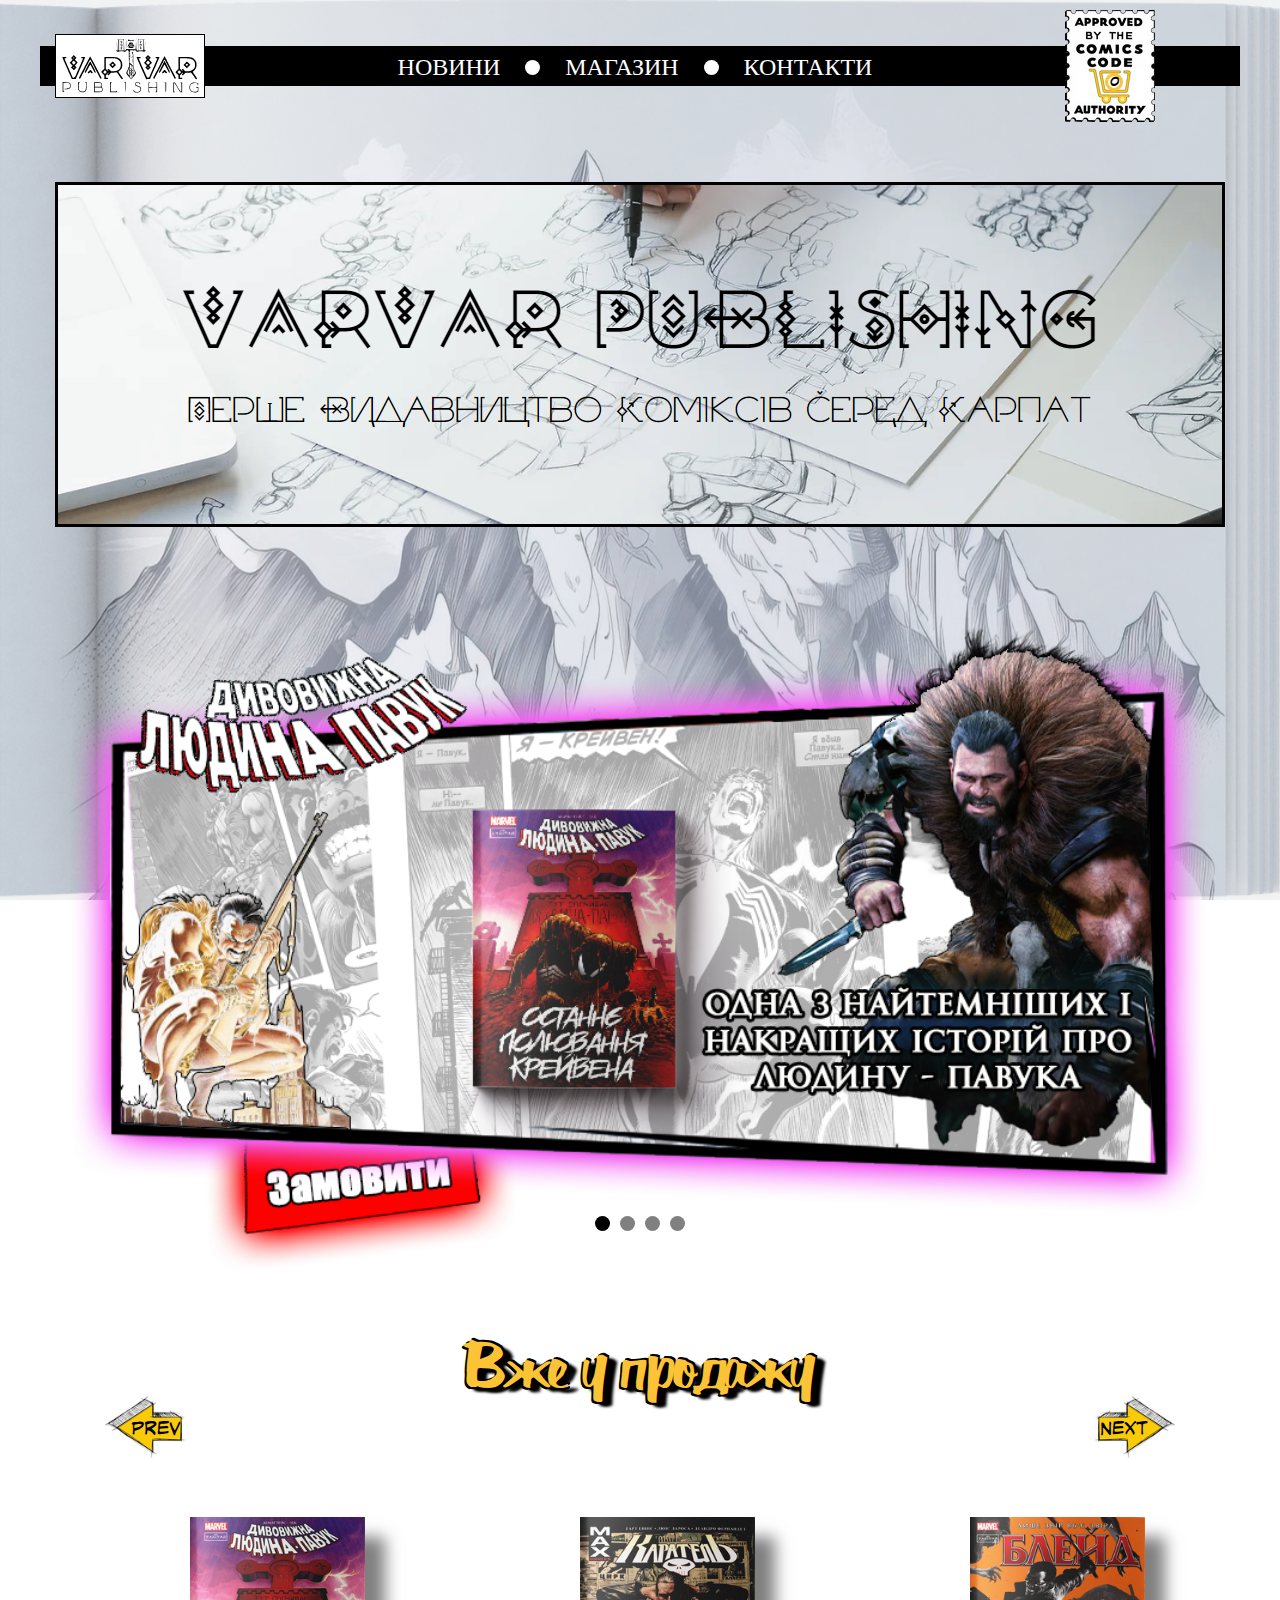
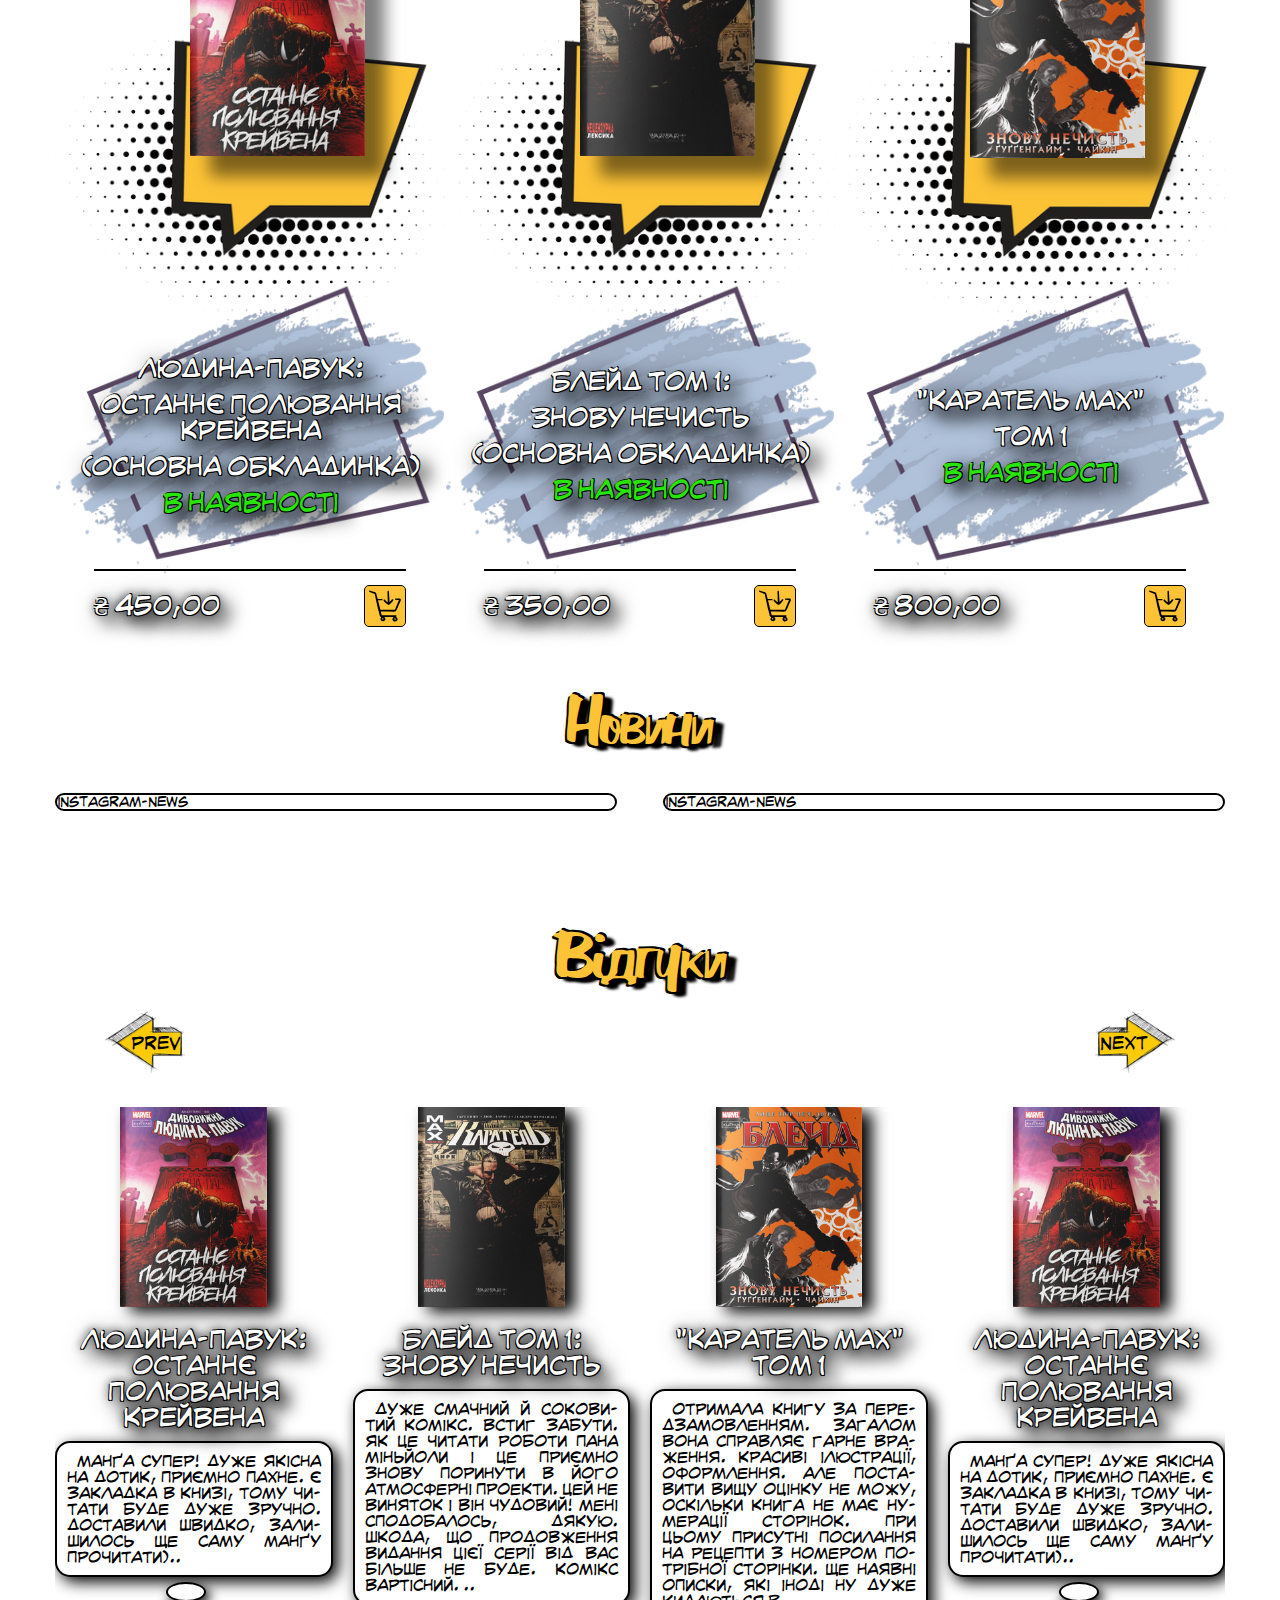
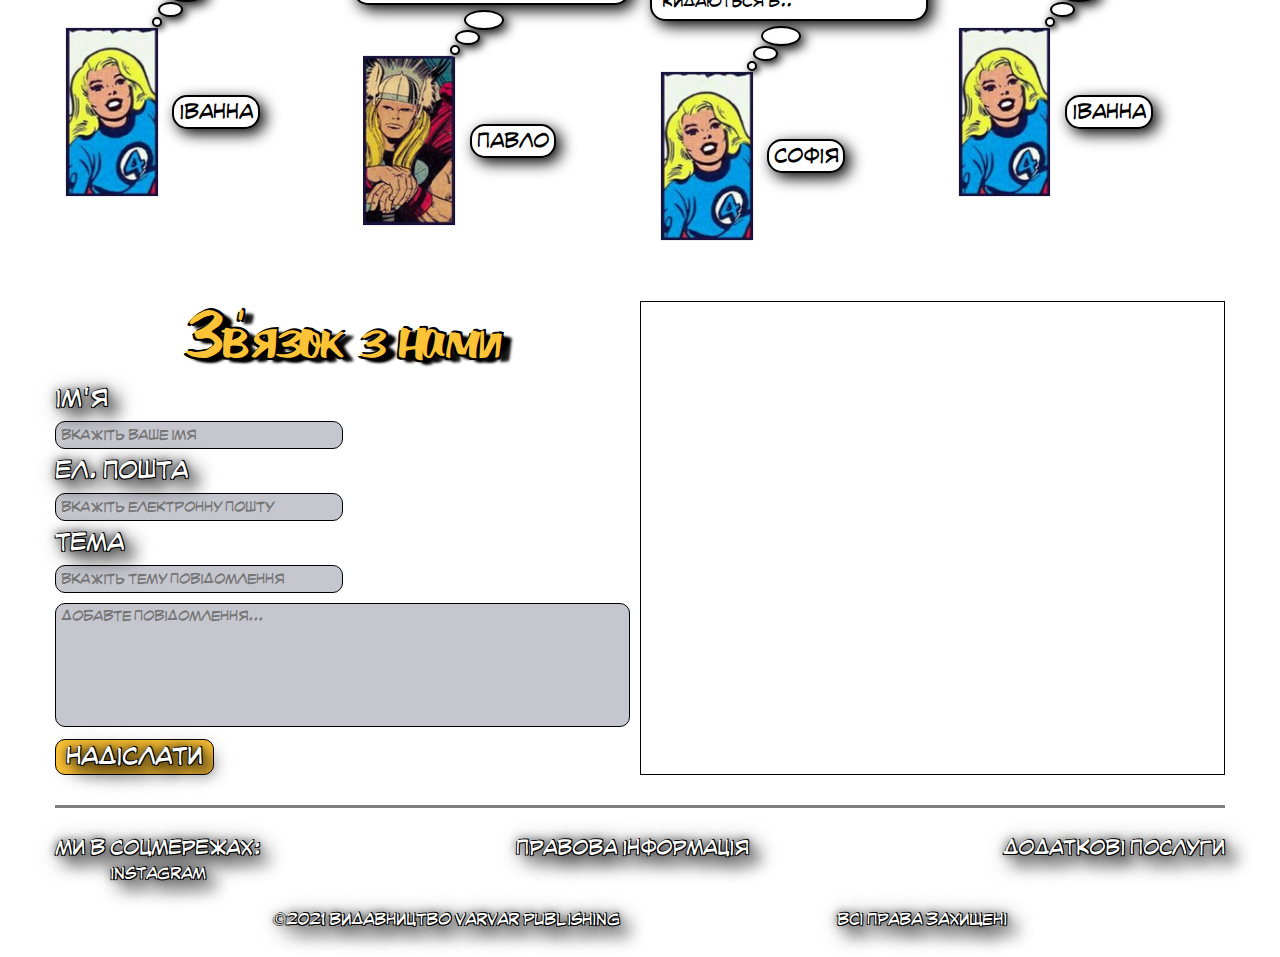
==== index.html @ 4f9382c9 "Add files via upload" ====
<!DOCTYPE html>
<html lang="uk">

<head>
	<title>VarvarPublishing</title>
	<meta charset="UTF-8">
	<meta name="format-detection" content="telephone=no">
	<!-- <style>body{opacity: 0;}</style> -->
	<link rel="stylesheet" href="css/style.min.css?_v=20231219142820">
	<link rel="shortcut icon" href="favicon.ico">
	<!-- <meta name="robots" content="noindex, nofollow"> -->
	<meta name="viewport" content="width=device-width, initial-scale=1.0">
</head>

<body>
	<div class="wrapper">
		<header class="header">
			<div class="header__container">
				<span class="header__blackbg"></span>
				<div class="header__menu menu">
					<button type="button" class="menu__icon icon-menu"><span></span></button>
					<nav class="menu__body">
						<div class="menu__logo">
							<a href="./index.html">
								<img src="img/svg/logo_varvar.svg" alt="Logo">
							</a>
						</div>
						<ul class="menu__list">
							<li class="menu__item"><a data-goto-speed="1000" data-goto="#news" href="#" class="menu__link">Новини</a></li>
							<li class="menu__item"><span class="menu__item-divider"></span></li>
							<li class="menu__item"><a href="#" data-popup="#magazin" class="menu__link">Магазин</a></li>
							<li class="menu__item"><span class="menu__item-divider"></span></li>
							<li class="menu__item"><a data-goto-speed="1000" data-goto="#communication" href="#" class="menu__link">Контакти</a></li>
						</ul>
						<div class="menu__cart">
							<a href="#" data-popup="#cart" id="menu__cart">
								<img srcset="img/png/cart_mobile.png 767w,
						img/png/cart.png" sizes="(max-width: 767px) 100vw,
						768px" src="img/png/cart.png" alt="cart">
								<span id="cart-indicator">0</span>
							</a>
						</div>
					</nav>
				</div>
			</div>
		</header>
		<main class="page">
			<section class="about">
				<div class="about__container">
					<div class="about__img">
						<img src="img/webp/about_banner.webp" alt="img-banner">
					</div>
					<div class="about__text">
						<h1>VARVAR PUBLISHING</h1>
					</div>
				</div>
			</section>
			<section class="bigslider">
				<div class="bigslider__container">
					<div class="bigslider__text">
						<h2>VARVAR PUBLISHING</h2>
					</div>
					<div class="bigslider__slider swiper">
						<div class="bigslider__wrapper swiper-wrapper">
							<div class="bigslider__slide swiper-slide">
								<img srcset="img/png/banner_1_mobile.png 424w,
						img/webp/banner1.webp" sizes="(max-width: 424px) 100vw,
						425px" src="img/webp/banner1.webp" alt="img_banner" loading="lazy">
							</div>
							<div class="bigslider__slide swiper-slide">
								<img srcset="img/png/banner_2_mobile.png 424w,
						img/webp/banner2.webp" sizes="(max-width: 424px) 100vw,
						425px" src="img/webp/banner2.webp" alt="img_banner" loading="lazy">
							</div>
							<div class="bigslider__slide swiper-slide">
								<img srcset="img/png/banner_3_mobile.png 424w,
						img/webp/banner3.webp" sizes="(max-width: 424px) 100vw,
						425px" src="img/webp/banner3.webp" alt="img_banner" loading="lazy">
							</div>
							<div class="bigslider__slide swiper-slide">
								<img srcset="img/png/banner_4_mobile.png 424w,
						img/webp/banner4.webp" sizes="(max-width: 424px) 100vw,
						425px" src="img/webp/banner4.webp" alt="img_banner" loading="lazy">
							</div>
						</div>
						<div class="bigslider__slider-pagination"></div>
					</div>
				</div>
			</section>
			<section id="gallery" class="gallery">
				<div class="gallery__container">
					<h2>Вже у продажу</h2>
					<div class="gallery__top">
						<button type="button" class="gallery__button-prev">
							<img src="img/png/left.png" alt="arrow_Prev">
							<span>Prev</span>
						</button>
						<button type="button" class="gallery__button-next">
							<img src="img/png/right.png" alt="arrow_Next">
							<span>Next</span>
						</button>
					</div>
					<div class="gallery__slider swiper">
						<div class="gallery__wrapper swiper-wrapper">
							<div class="gallery__slide item swiper-slide">
								<div class="item__img">
									<a href="#" data-popup="#productcard">
										<img class="item__img-product" src="img/png/book1.png" alt="img_book">
									</a>
									<a href="#" data-popup="#productcard">
										<img class="item__img-bg" src="img/png/bubble.png" alt="img_bg">
									</a>
								</div>
								<div class="item__description">
									<img src="img/png/frame.png" alt="">
									<a href="#" data-popup="#productcard">
										<p class="item__product-name">Людина-павук:</p>
										<p class="item__product-subname">Останнє полювання Крейвена</p>
										<p>(Основна обкладинка)</p>
										<p>В наявності</p>
									</a>
								</div>
								<div class="item__price">
									<span class="item__separated"></span>
									<div class="item__buy">
										<p class="item__product-price">₴ 450,00</p>
										<button class="add-to-cart">
											<img class="item__cart" src="img/svg/incart.svg" alt="img_incart">
											<img class="item__added-cart" src="img/png/tocart.png" alt="img_tocart">
											<span class="item__added-text">Додано</span>
										</button>
									</div>
								</div>
							</div>
							<div class="gallery__slide item swiper-slide">
								<div class="item__img">
									<a href="#" data-popup="#productcard">
										<img class="item__img-product" src="img/png/book2.png" alt="img_book">
									</a>
									<a href="#" data-popup="#productcard">
										<img class="item__img-bg" src="img/png/bubble.png" alt="img_bg">
									</a>
								</div>
								<div class="item__description">
									<img src="img/png/frame.png" alt="">
									<a href="#" data-popup="#productcard">
										<p class="item__product-name">Блейд Том 1:</p>
										<p class="item__product-subname">Знову Нечисть</p>
										<p>(Основна обкладинка)</p>
										<p>В наявності</p>
									</a>
								</div>
								<div class="item__price">
									<span class="item__separated"></span>
									<div class="item__buy">
										<p class="item__product-price">₴ 350,00</p>
										<button class="add-to-cart">
											<img class="item__cart" src="img/svg/incart.svg" alt="img_incart">
											<img class="item__added-cart" src="img/png/tocart.png" alt="img_tocart">
											<span class="item__added-text">Додано</span>
										</button>
									</div>
								</div>
							</div>
							<div class="gallery__slide item swiper-slide">
								<div class="item__img">
									<a href="#" data-popup="#productcard">
										<img class="item__img-product" src="img/png/book3.png" alt="img_book">
									</a>
									<a href="#" data-popup="#productcard">
										<img class="item__img-bg" src="img/png/bubble.png" alt="img_bg">
									</a>
								</div>
								<div class="item__description">
									<img src="img/png/frame.png" alt="">
									<a href="#" data-popup="#productcard">
										<p class="item__product-name">"Каратель MAX"</p>
										<p class="item__product-subname">том 1</p>
										<p>В наявності</p>
									</a>
								</div>
								<div class="item__price">
									<span class="item__separated"></span>
									<div class="item__buy">
										<p class="item__product-price">₴ 800,00</p>
										<button class="add-to-cart">
											<img class="item__cart" src="img/svg/incart.svg" alt="img_incart">
											<img class="item__added-cart" src="img/png/tocart.png" alt="img_tocart">
											<span class="item__added-text">Додано</span>
										</button>
									</div>
								</div>
							</div>
							<div class="gallery__slide item swiper-slide">
								<div class="item__img">
									<a href="#" data-popup="#productcard">
										<img class="item__img-product" src="img/png/book4.png" alt="img_book">
									</a>
									<a href="#" data-popup="#productcard">
										<img class="item__img-bg" src="img/png/bubble.png" alt="img_bg">
									</a>
								</div>
								<div class="item__description">
									<img src="img/png/frame.png" alt="">
									<a href="#" data-popup="#productcard">
										<p class="item__product-name">Людина-павук:</p>
										<p class="item__product-subname">Останнє полювання Крейвена</p>
										<p>(Основна обкладинка)</p>
										<p>В наявності</p>
									</a>
								</div>
								<div class="item__price">
									<span class="item__separated"></span>
									<div class="item__buy">
										<p class="item__product-price">₴ 450,00</p>
										<button class="add-to-cart">
											<img class="item__cart" src="img/svg/incart.svg" alt="img_incart">
											<img class="item__added-cart" src="img/png/tocart.png" alt="img_tocart">
											<span class="item__added-text">Додано</span>
										</button>
									</div>
								</div>
							</div>
						</div>
					</div>
				</div>
			</section>
			<section id="news" class="news">
				<div class="news__container">
					<h2>Новини</h2>
					<div class="news__wrapper">
						<div class="news__item">
							<blockquote class="instagram-media" data-instgrm-permalink="https://www.instagram.com/p/Cz3UvVStC2N/?utm_source=ig_web_copy_link&igshid=MzRlODBiNWFlZA==" data-instgrm-version="13">instagram-news</blockquote>
						</div>
						<div class="news__item">
							<blockquote class="instagram-media" data-instgrm-permalink="https://www.instagram.com/p/Czv4wRjtTcZ/?utm_source=ig_web_copy_link&igshid=MzRlODBiNWFlZA==" data-instgrm-version="13">instagram-news</blockquote>
						</div>
					</div>
				</div>
			</section>
			<section class="reviews">
				<div class="reviews__container">
					<h2>Відгуки</h2>
					<div class="reviews__top">
						<button type="button" class="reviews__button-prev">
							<img src="img/png/left.png" alt="arrow_Prev">
							<span>Prev</span>
						</button>
						<button type="button" class="reviews__button-next">
							<img src="img/png/right.png" alt="arrow_Next">
							<span>Next</span>
						</button>
					</div>
					<div class="reviews__slider swiper">
						<div class="reviews__wrapper swiper-wrapper">
							<div class="reviews__slide item swiper-slide">
								<div class="item__img">
									<img src="img/png/book1.png" alt="img_book">
								</div>
								<div class="item__title">
									<p>Людина-павук: Останнє полювання Крейвена</p>
								</div>
								<div class="item__review">
									<div class="item__review-text">
										<p>Манґа супер! Дуже якісна на дотик, приємно пахне. Є закладка в книзі, тому читати буде дуже зручно. Доставили швидко, залишилось ще саму манґу прочитати)..</p>
										<div class="item__review-bubbles">
											<span></span>
											<span></span>
											<span></span>
										</div>
									</div>
									<div class="item__review-avatar">
										<img src="img/png/icon_woomen.png" alt="img_icon">
										<span class="item__name">Іванна</span>
									</div>
								</div>
							</div>
							<div class="reviews__slide item swiper-slide">
								<div class="item__img">
									<img src="img/png/book2.png" alt="img_book">
								</div>
								<div class="item__title">
									<p>Блейд Том 1: Знову Нечисть</p>
								</div>
								<div class="item__review">
									<div class="item__review-text">
										<p>Дуже смачний й соковитий комікс. Встиг забути. як це читати роботи пана Міньйоли і це приємно знову поринути в його атмосферні проекти. Цей не виняток і він чудовий! Мені сподобалось, дякую. Шкода, що продовження видання цієї серії від вас більше не буде. Комікс вартісний. ..</p>
										<div class="item__review-bubbles">
											<span></span>
											<span></span>
											<span></span>
										</div>
									</div>
									<div class="item__review-avatar">
										<img src="img/png/icon_men.png" alt="img_icon">
										<span class="item__name">Павло</span>
									</div>
								</div>
							</div>
							<div class="reviews__slide item swiper-slide">
								<div class="item__img">
									<img src="img/png/book3.png" alt="img_book">
								</div>
								<div class="item__title">
									<p>"Каратель MAX" том 1</p>
								</div>
								<div class="item__review">
									<div class="item__review-text">
										<p>Отримала книгу за передзамовленням. Загалом вона справляє гарне враження. Красиві ілюстрації, оформлення. Але поставити вищу оцінку не можу, оскільки книга не має нумерації сторінок. При цьому присутні посилання на рецепти з номером потрібної сторінки. Ще наявні описки, які іноді ну дуже кидаються в..</p>
										<div class="item__review-bubbles">
											<span></span>
											<span></span>
											<span></span>
										</div>
									</div>
									<div class="item__review-avatar">
										<img src="img/png/icon_woomen.png" alt="img_icon">
										<span class="item__name">Софія</span>
									</div>
								</div>
							</div>
							<div class="reviews__slide item swiper-slide">
								<div class="item__img">
									<img src="img/png/book1.png" alt="img_book">
								</div>
								<div class="item__title">
									<p>Людина-павук: Останнє полювання Крейвена</p>
								</div>
								<div class="item__review">
									<div class="item__review-text">
										<p>Манґа супер! Дуже якісна на дотик, приємно пахне. Є закладка в книзі, тому читати буде дуже зручно. Доставили швидко, залишилось ще саму манґу прочитати)..</p>
										<div class="item__review-bubbles">
											<span></span>
											<span></span>
											<span></span>
										</div>
									</div>
									<div class="item__review-avatar">
										<img src="img/png/icon_woomen.png" alt="img_icon">
										<span class="item__name">Іванна</span>
									</div>
								</div>
							</div>
							<div class="reviews__slide item swiper-slide">
								<div class="item__img">
									<img src="img/png/book2.png" alt="img_book">
								</div>
								<div class="item__title">
									<p>Блейд Том 1: Знову Нечисть</p>
								</div>
								<div class="item__review">
									<div class="item__review-text">
										<p>Дуже смачний й соковитий комікс. Встиг забути. як це читати роботи пана Міньйоли і це приємно знову поринути в його атмосферні проекти. Цей не виняток і він чудовий! Мені сподобалось, дякую. Шкода, що продовження видання цієї серії від вас більше не буде. Комікс вартісний. ..</p>
										<div class="item__review-bubbles">
											<span></span>
											<span></span>
											<span></span>
										</div>
									</div>
									<div class="item__review-avatar">
										<img src="img/png/icon_men.png" alt="img_icon">
										<span class="item__name">Павло</span>
									</div>
								</div>
							</div>
							<div class="reviews__slide item swiper-slide">
								<div class="item__img">
									<img src="img/png/book3.png" alt="img_book">
								</div>
								<div class="item__title">
									<p>"Каратель MAX" том 1</p>
								</div>
								<div class="item__review">
									<div class="item__review-text">
										<p>Отримала книгу за передзамовленням. Загалом вона справляє гарне враження. Красиві ілюстрації, оформлення. Але поставити вищу оцінку не можу, оскільки книга не має нумерації сторінок. При цьому присутні посилання на рецепти з номером потрібної сторінки. Ще наявні описки, які іноді ну дуже кидаються в..</p>
										<div class="item__review-bubbles">
											<span></span>
											<span></span>
											<span></span>
										</div>
									</div>
									<div class="item__review-avatar">
										<img src="img/png/icon_woomen.png" alt="img_icon">
										<span class="item__name">Софія</span>
									</div>
								</div>
							</div>
						</div>
					</div>
				</div>
			</section>
			<section id="communication" class="communication">
				<div class="communication__container">
					<div class="communication__contacts">
						<h2>Зв'язок з нами</h2>
						<form action="files/sendmail/sendmail.php" method="POST">
							<label for="name">Ім'я</label>
							<input id="name" class="input" type="text" name="form[name]" placeholder="Вкажіть Ваше імя" required>
							<label for="email">Ел. пошта</label>
							<input id="email" class="input" type="email" name="form[email]" placeholder="Вкажіть електронну пошту" required>
							<label for="theme">Тема</label>
							<input id="theme" class="input" type="text" name="form[theme]" placeholder="Вкажіть тему повідомлення" required>
							<textarea name="form[textform]" type="text" class="textarea" id="message" cols="55" rows="8" placeholder="Добавте повідомлення..." required></textarea>
							<button type="submit" class="button">Надіслати</button>
						</form>
					</div>
					<div class="communication__maps">
						<iframe src="https://www.google.com/maps/embed?pb=!1m18!1m12!1m3!1d2637.8976767401077!2d22.303714082525616!3d48.611801873803046!2m3!1f0!2f0!3f0!3m2!1i1024!2i768!4f13.1!3m3!1m2!1s0x473919a3f1f8144f%3A0x89063a1213e0609e!2z0YPQuy4g0KPQutGA0LDQuNC90YHQutCw0Y8sIDE2LCDQo9C20LPQvtGA0L7QtCwg0JfQsNC60LDRgNC_0LDRgtGB0LrQsNGPINC-0LHQu9Cw0YHRgtGMLCA4ODAwMA!5e0!3m2!1sru!2sua!4v1700071612479!5m2!1sru!2sua" style="border:0;" allowfullscreen="" loading="lazy" referrerpolicy="no-referrer-when-downgrade"></iframe>
					</div>
				</div>
			</section>
		</main>
		<footer class="footer">
			<div class="footer__container">
				<div class="footer__wrapper">
					<div class="footer__contact">
						<h3>Ми в соцмережах:</h3>
						<a href="https://www.instagram.com/varvar_publishing/">Instagram</a>
					</div>
					<div class="footer__safety">
						<a href="#" data-popup="#legal">Правова інформація</a>
					</div>
					<div class="footer__servise">
						<a href="#">Додаткові послуги</a>
						<a href="https://www.varvarpublishing.com/"></a>
						<a href="https://malopus.com.ua/"></a>
					</div>
				</div>
				<div class="footer__copy">
					<p>©2021 Видавництво VARVAR PUBLISHING</p>
					<p>Всі права захищені</p>
				</div>
			</div>
		</footer>
	</div>

	<div id="magazin" aria-hidden="true" class="popup magazin">
		<div class="popup__wrapper">
			<div class="popup__content">
				<button data-close type="button" class="popup__close">Закрити</button>
				<div class="popup__text">
					<div class="magazin__gallery">
						<div class="magazin__item item">
							<div class="item__img">
								<a href="#" data-popup="#productcard">
									<img class="item__img-product" src="img/png/book1.png" alt="img_book">
								</a>
							</div>
							<div class="item__description">
								<a href="#" data-popup="#productcard">
									<p class="item__product-name">Людина-павук:</p>
									<p class="item__product-subname">Останнє полювання Крейвена</p>
									<p>(Основна обкладинка)</p>
									<p>В наявності</p>
								</a>
							</div>
							<div class="item__price">
								<span class="item__separated"></span>
								<div class="item__buy">
									<p class="item__product-price">₴ 450,00</p>
									<button class="add-to-cart">
										<img class="item__cart" src="img/svg/incart.svg" alt="img_incart">
										<img class="item__added-cart" src="img/png/tocart.png" alt="img_tocart">
										<span class="item__added-text">Додано</span>
									</button>
								</div>
							</div>
						</div>
						<div class="magazin__item item">
							<div class="item__img">
								<a href="#" data-popup="#productcard">
									<img class="item__img-product" src="img/png/book1.png" alt="img_book">
								</a>
							</div>
							<div class="item__description">
								<a href="#" data-popup="#productcard">
									<p class="item__product-name">Людина-павук:</p>
									<p class="item__product-subname">Останнє полювання Крейвена</p>
									<p>(Основна обкладинка)</p>
									<p>В наявності</p>
								</a>
							</div>
							<div class="item__price">
								<span class="item__separated"></span>
								<div class="item__buy">
									<p class="item__product-price">₴ 450,00</p>
									<button class="add-to-cart">
										<img class="item__cart" src="img/svg/incart.svg" alt="img_incart">
										<img class="item__added-cart" src="img/png/tocart.png" alt="img_tocart">
										<span class="item__added-text">Додано</span>
									</button>
								</div>
							</div>
						</div>
						<div class="magazin__item item">
							<div class="item__img">
								<a href="#" data-popup="#productcard">
									<img class="item__img-product" src="img/png/book1.png" alt="img_book">
								</a>
							</div>
							<div class="item__description">
								<a href="#" data-popup="#productcard">
									<p class="item__product-name">Людина-павук:</p>
									<p class="item__product-subname">Останнє полювання Крейвена</p>
									<p>(Основна обкладинка)</p>
									<p>В наявності</p>
								</a>
							</div>
							<div class="item__price">
								<span class="item__separated"></span>
								<div class="item__buy">
									<p class="item__product-price">₴ 450,00</p>
									<button class="add-to-cart">
										<img class="item__cart" src="img/svg/incart.svg" alt="img_incart">
										<img class="item__added-cart" src="img/png/tocart.png" alt="img_tocart">
										<span class="item__added-text">Додано</span>
									</button>
								</div>
							</div>
						</div>
						<div class="magazin__item item">
							<div class="item__img">
								<a href="#" data-popup="#productcard">
									<img class="item__img-product" src="img/png/book1.png" alt="img_book">
								</a>
							</div>
							<div class="item__description">
								<a href="#" data-popup="#productcard">
									<p class="item__product-name">Людина-павук:</p>
									<p class="item__product-subname">Останнє полювання Крейвена</p>
									<p>(Основна обкладинка)</p>
									<p>В наявності</p>
								</a>
							</div>
							<div class="item__price">
								<span class="item__separated"></span>
								<div class="item__buy">
									<p class="item__product-price">₴ 450,00</p>
									<button class="add-to-cart">
										<img class="item__cart" src="img/svg/incart.svg" alt="img_incart">
										<img class="item__added-cart" src="img/png/tocart.png" alt="img_tocart">
										<span class="item__added-text">Додано</span>
									</button>
								</div>
							</div>
						</div>
						<div class="magazin__item item">
							<div class="item__img">
								<a href="#" data-popup="#productcard">
									<img class="item__img-product" src="img/png/book1.png" alt="img_book">
								</a>
							</div>
							<div class="item__description">
								<a href="#" data-popup="#productcard">
									<p class="item__product-name">Людина-павук:</p>
									<p class="item__product-subname">Останнє полювання Крейвена</p>
									<p>(Основна обкладинка)</p>
									<p>В наявності</p>
								</a>
							</div>
							<div class="item__price">
								<span class="item__separated"></span>
								<div class="item__buy">
									<p class="item__product-price">₴ 450,00</p>
									<button class="add-to-cart">
										<img class="item__cart" src="img/svg/incart.svg" alt="img_incart">
										<img class="item__added-cart" src="img/png/tocart.png" alt="img_tocart">
										<span class="item__added-text">Додано</span>
									</button>
								</div>
							</div>
						</div>
						<div class="magazin__item item">
							<div class="item__img">
								<a href="#" data-popup="#productcard">
									<img class="item__img-product" src="img/png/book1.png" alt="img_book">
								</a>
							</div>
							<div class="item__description">
								<a href="#" data-popup="#productcard">
									<p class="item__product-name">Людина-павук:</p>
									<p class="item__product-subname">Останнє полювання Крейвена</p>
									<p>(Основна обкладинка)</p>
									<p>В наявності</p>
								</a>
							</div>
							<div class="item__price">
								<span class="item__separated"></span>
								<div class="item__buy">
									<p class="item__product-price">₴ 450,00</p>
									<button class="add-to-cart">
										<img class="item__cart" src="img/svg/incart.svg" alt="img_incart">
										<img class="item__added-cart" src="img/png/tocart.png" alt="img_tocart">
										<span class="item__added-text">Додано</span>
									</button>
								</div>
							</div>
						</div>
						<div class="magazin__item item">
							<div class="item__img">
								<a href="#" data-popup="#productcard">
									<img class="item__img-product" src="img/png/book1.png" alt="img_book">
								</a>
							</div>
							<div class="item__description">
								<a href="#" data-popup="#productcard">
									<p class="item__product-name">Людина-павук:</p>
									<p class="item__product-subname">Останнє полювання Крейвена</p>
									<p>(Основна обкладинка)</p>
									<p>В наявності</p>
								</a>
							</div>
							<div class="item__price">
								<span class="item__separated"></span>
								<div class="item__buy">
									<p class="item__product-price">₴ 450,00</p>
									<button class="add-to-cart">
										<img class="item__cart" src="img/svg/incart.svg" alt="img_incart">
										<img class="item__added-cart" src="img/png/tocart.png" alt="img_tocart">
										<span class="item__added-text">Додано</span>
									</button>
								</div>
							</div>
						</div>
						<div class="magazin__item item">
							<div class="item__img">
								<a href="#" data-popup="#productcard">
									<img class="item__img-product" src="img/png/book1.png" alt="img_book">
								</a>
							</div>
							<div class="item__description">
								<a href="#" data-popup="#productcard">
									<p class="item__product-name">Людина-павук:</p>
									<p class="item__product-subname">Останнє полювання Крейвена</p>
									<p>(Основна обкладинка)</p>
									<p>В наявності</p>
								</a>
							</div>
							<div class="item__price">
								<span class="item__separated"></span>
								<div class="item__buy">
									<p class="item__product-price">₴ 450,00</p>
									<button class="add-to-cart">
										<img class="item__cart" src="img/svg/incart.svg" alt="img_incart">
										<img class="item__added-cart" src="img/png/tocart.png" alt="img_tocart">
										<span class="item__added-text">Додано</span>
									</button>
								</div>
							</div>
						</div>
						<div class="magazin__item item">
							<div class="item__img">
								<a href="#" data-popup="#productcard">
									<img class="item__img-product" src="img/png/book1.png" alt="img_book">
								</a>
							</div>
							<div class="item__description">
								<a href="#" data-popup="#productcard">
									<p class="item__product-name">Людина-павук:</p>
									<p class="item__product-subname">Останнє полювання Крейвена</p>
									<p>(Основна обкладинка)</p>
									<p>В наявності</p>
								</a>
							</div>
							<div class="item__price">
								<span class="item__separated"></span>
								<div class="item__buy">
									<p class="item__product-price">₴ 450,00</p>
									<button class="add-to-cart">
										<img class="item__cart" src="img/svg/incart.svg" alt="img_incart">
										<img class="item__added-cart" src="img/png/tocart.png" alt="img_tocart">
										<span class="item__added-text">Додано</span>
									</button>
								</div>
							</div>
						</div>
						<div class="magazin__item item">
							<div class="item__img">
								<a href="#" data-popup="#productcard">
									<img class="item__img-product" src="img/png/book1.png" alt="img_book">
								</a>
							</div>
							<div class="item__description">
								<a href="#" data-popup="#productcard">
									<p class="item__product-name">Людина-павук:</p>
									<p class="item__product-subname">Останнє полювання Крейвена</p>
									<p>(Основна обкладинка)</p>
									<p>В наявності</p>
								</a>
							</div>
							<div class="item__price">
								<span class="item__separated"></span>
								<div class="item__buy">
									<p class="item__product-price">₴ 450,00</p>
									<button class="add-to-cart">
										<img class="item__cart" src="img/svg/incart.svg" alt="img_incart">
										<img class="item__added-cart" src="img/png/tocart.png" alt="img_tocart">
										<span class="item__added-text">Додано</span>
									</button>
								</div>
							</div>
						</div>
						<div class="magazin__item item">
							<div class="item__img">
								<a href="#" data-popup="#productcard">
									<img class="item__img-product" src="img/png/book1.png" alt="img_book">
								</a>
							</div>
							<div class="item__description">
								<a href="#" data-popup="#productcard">
									<p class="item__product-name">Людина-павук:</p>
									<p class="item__product-subname">Останнє полювання Крейвена</p>
									<p>(Основна обкладинка)</p>
									<p>В наявності</p>
								</a>
							</div>
							<div class="item__price">
								<span class="item__separated"></span>
								<div class="item__buy">
									<p class="item__product-price">₴ 450,00</p>
									<button class="add-to-cart">
										<img class="item__cart" src="img/svg/incart.svg" alt="img_incart">
										<img class="item__added-cart" src="img/png/tocart.png" alt="img_tocart">
										<span class="item__added-text">Додано</span>
									</button>
								</div>
							</div>
						</div>
						<div class="magazin__item item">
							<div class="item__img">
								<a href="#" data-popup="#productcard">
									<img class="item__img-product" src="img/png/book1.png" alt="img_book">
								</a>
							</div>
							<div class="item__description">
								<a href="#" data-popup="#productcard">
									<p class="item__product-name">Людина-павук:</p>
									<p class="item__product-subname">Останнє полювання Крейвена</p>
									<p>(Основна обкладинка)</p>
									<p>В наявності</p>
								</a>
							</div>
							<div class="item__price">
								<span class="item__separated"></span>
								<div class="item__buy">
									<p class="item__product-price">₴ 450,00</p>
									<button class="add-to-cart">
										<img class="item__cart" src="img/svg/incart.svg" alt="img_incart">
										<img class="item__added-cart" src="img/png/tocart.png" alt="img_tocart">
										<span class="item__added-text">Додано</span>
									</button>
								</div>
							</div>
						</div>
						<div class="magazin__item item">
							<div class="item__img">
								<a href="#" data-popup="#productcard">
									<img class="item__img-product" src="img/png/book1.png" alt="img_book">
								</a>
							</div>
							<div class="item__description">
								<a href="#" data-popup="#productcard">
									<p class="item__product-name">Людина-павук:</p>
									<p class="item__product-subname">Останнє полювання Крейвена</p>
									<p>(Основна обкладинка)</p>
									<p>В наявності</p>
								</a>
							</div>
							<div class="item__price">
								<span class="item__separated"></span>
								<div class="item__buy">
									<p class="item__product-price">₴ 450,00</p>
									<button class="add-to-cart">
										<img class="item__cart" src="img/svg/incart.svg" alt="img_incart">
										<img class="item__added-cart" src="img/png/tocart.png" alt="img_tocart">
										<span class="item__added-text">Додано</span>
									</button>
								</div>
							</div>
						</div>
						<div class="magazin__item item">
							<div class="item__img">
								<a href="#" data-popup="#productcard">
									<img class="item__img-product" src="img/png/book1.png" alt="img_book">
								</a>
							</div>
							<div class="item__description">
								<a href="#" data-popup="#productcard">
									<p class="item__product-name">Людина-павук:</p>
									<p class="item__product-subname">Останнє полювання Крейвена</p>
									<p>(Основна обкладинка)</p>
									<p>В наявності</p>
								</a>
							</div>
							<div class="item__price">
								<span class="item__separated"></span>
								<div class="item__buy">
									<p class="item__product-price">₴ 450,00</p>
									<button class="add-to-cart">
										<img class="item__cart" src="img/svg/incart.svg" alt="img_incart">
										<img class="item__added-cart" src="img/png/tocart.png" alt="img_tocart">
										<span class="item__added-text">Додано</span>
									</button>
								</div>
							</div>
						</div>
						<div class="magazin__item item">
							<div class="item__img">
								<a href="#" data-popup="#productcard">
									<img class="item__img-product" src="img/png/book1.png" alt="img_book">
								</a>
							</div>
							<div class="item__description">
								<a href="#" data-popup="#productcard">
									<p class="item__product-name">Людина-павук:</p>
									<p class="item__product-subname">Останнє полювання Крейвена</p>
									<p>(Основна обкладинка)</p>
									<p>В наявності</p>
								</a>
							</div>
							<div class="item__price">
								<span class="item__separated"></span>
								<div class="item__buy">
									<p class="item__product-price">₴ 450,00</p>
									<button class="add-to-cart">
										<img class="item__cart" src="img/svg/incart.svg" alt="img_incart">
										<img class="item__added-cart" src="img/png/tocart.png" alt="img_tocart">
										<span class="item__added-text">Додано</span>
									</button>
								</div>
							</div>
						</div>
					</div>
				</div>
				<button data-close type="button" class="popup__close">Закрити</button>
			</div>
		</div>
	</div>

	<div id="cart" aria-hidden="true" class="popup cart">
		<div class="popup__wrapper">
			<div class="popup__content">
				<button data-close type="button" class="popup__close">Закрити</button>
				<div class="popup__text">
					<ul id="cart-items"></ul>
					<div class="cart__pay">
						<p id="total">Загальна сума: ₴ 0</p>
						<button class="buyButton">Купити</button>
					</div>
				</div>
			</div>
		</div>
	</div>

	<div id="productcard" aria-hidden="true" class="popup productcard">
		<div class="popup__wrapper">
			<div class="popup__content">
				<button data-close type="button" class="popup__close">Закрити</button>
				<div class="popup__text">
					<div class="productcard__slider-wrapper">
						<button type="button" class="productcard__button-prev">
							<img src="img/png/left.png" alt="arrow_Prev">
							<p>Prev</p>
						</button>
						<button type="button" class="productcard__button-next">
							<img src="img/png/right.png" alt="arrow_Next">
							<p>Next</p>
						</button>
						<div class="productcard__pagination"></div>
						<div class="productcard__slider swiper">
							<div class="productcard__wrapper swiper-wrapper">
								<div class="productcard__slide swiper-slide">
									<img class="item__img-product" src="img/png/product_book.png" alt="img_book">
								</div>
								<div class="productcard__slide swiper-slide" lazy="true">
									<img src="img/jpg/productcard1.jpg" alt="img_book">
								</div>
								<div class="productcard__slide swiper-slide" lazy="true">
									<img src="img/jpg/productcard2.jpg" alt="img_book">
								</div>
								<div class="productcard__slide swiper-slide" lazy="true">
									<img src="img/jpg/productcard3.jpg" alt="img_book">
								</div>
							</div>
						</div>
					</div>
					<div class="productcard__info">
						<div class="productcard__description">
							<div class="productcard__header">
								<p class="item__product-name">Людина-павук:</p>
								<p class="item__product-subname">Останнє полювання Крейвена</p>
								<p>(Основна обкладинка)</p>
								<p>В наявності</p>
							</div>
							<ul>
								<li>Виробник: MARVEL</li>
								<li>Автор: Дематтейс Джон Марк</li>
								<li>Художник: Майк Зек</li>
								<li>Формат: 165х251мм</li>
								<li>Кількість сторінок: 168</li>
								<li>Тверда обкладинка</li>
							</ul>
							<p>ОПОВІДЬ ПРО АБСОЛЮТНУ ПОМСТУ! Крейвен Мисливець вистежив і вбив усіх відомих людству тварин. Але є один звір, який вислизнув від нього. Одна здобич, яка насміхалася з кожного його кроку: повзучий стінолаз і павутинопряд, відомий як Людина-павук. Аби довести свою перевагу над цим героєм, він одягне його костюм і стане ним... після того, як застрелить його і закопає в землю!</p>
							<div class="productcard__add">
								<p>У збірку входять Web of Spider-Man #31-32,</p>
								<p>Amazing Spider-Man #293-294 і</p>
								<p>Spectacular Spider-Man #131-132.</p>
								<p>Додаткові матеріали і скетчі.</p>
							</div>
						</div>
						<div class="productcard__buy">
							<h2 class="item__product-price">₴ 450,00</h2>
							<button class="add-to-cart">
								<!-- <img class="item__cart" src="img/svg/incart.svg" alt="img_incart"> -->
								<img class="item__added-cart" src="img/png/tocart.png" alt="img_tocart">
								<span class="item__added-text">Додано</span>
								Додати у кошик
							</button>
						</div>
					</div>
				</div>
			</div>
		</div>
	</div>

	<div id="legal" aria-hidden="true" class="popup legal-popup">
		<div class="popup__wrapper">
			<div class="popup__content">
				<button data-close type="button" class="popup__close">Закрити</button>
				<div class="popup__text">
					<h2>Правова Інформація</h2>
					<div class="legal-popup__privacy">
						<h3 class="h-red">Політика конфіденційності</h3>
						<p>Перед тим як використовувати сайт varvarpublishing.com уважно прочитайте дані умови. Не використовуйте цей сайт, якщо ви не згодні з умовами які описані нижче.</p>
						<h3>Використання сайту</h3>
						<p>Сайт varvarpublishing.com (далі - «Сайт») дає вам (будь-якому користувачеві сайту) дозвіл переглядати матеріали цього сайту тільки для особистого використання (використання некомерційного характеру), за умови збереження вами інформації про авторські права, що містяться у вихідних матеріалах. Забороняється будь-яким чином редагувати матеріали сайту, поширювати, демонструвати або використовувати їх в комерційних або громадських цілях. Забороняється використання будь-яких матеріалів з сайту cybex.kiev.ua на інших сайтах.</p>
						<h3>Реєстрація на сайті</h3>
						<p>Якщо ви реєструєтеся на сайті varvarpublishing.com, ви приймаєте угоду про надання достовірної, правдивої і точної інформації про себе та особистих контактних даних. В процесі реєстрації вам надається логін і пароль, за безпеку яких відповідаєте тільки ви. Також ви відповідальні за дії, здійснювані на сайті від вашого логіна і пароля. Якщо ви загубили дані, отримані при реєстрації на сайті, ви зобов'язані повідомити нам про це.</p>
						<h3>Зворотній зв'язок і коментарі</h3>
						<p>Якщо ви звертаєтеся до нас або залишаєте відгук чи коментарі на сайті, ви несете відповідальність щодо того, що це повідомлення не порушує чинне законодавство України, не є загрозливим, який ображає моральність, шкідливим, наклепницьким, що порушує авторські права, пропагують ненависть і дискримінацію людей щодо расового, етнічного, релігійного, статевої і соціальної ознаки, а також будь-яким іншим чином не порушує чинне законодавство України. Ви приймаєте угоду, що сайт varvarpublishing.com може видаляти без вашої згоди будь-яке ваше повідомлення, а також безкоштовно його використовувати на свій розсуд. За будь-яку інформацію розміщену користувачами Сайту, сайт varvarpublishing.com не несе відповідальності.</p>
						<h3>Відмова від відповідальності</h3>
						<p>Всі матеріали і послуги сайту varvarpublishing.com надаються без гарантій. Сайт varvarpublishing.com не гарантує повноту наданих матеріалів, програм, послуг і їх точність, і в будь-який час без повідомлення може вносити зміни в матеріали і послуги, що надаються на цьому Сайті, а також у згадані в них продукти і ціни. Якщо матеріали і послуги застаріли, сайт не зобов'язаний здійснювати оновлення. Сайт varvarpublishing.com не несе відповідальності за будь-які збитки що виникли внаслідок використання, неможливості використання або результатів використання цього сайту.</p>
						<h3>Повідомлення і розсилки</h3>
						<p>Сайт varvarpublishing.com може направляти вам рекламні та інформаційні розсилки, такі як: персональні знижки, пропозиції, новини, інформацію про акції, які містять інформацію про послуги або товари. На основі передплати на розсилки здійснюються рекламні та інформаційні розсилки. Підписки на розсилки оформлюється вами через сайт або при замовленні товарів або послуг через сайт. Сайт varvarpublishing.com здійснює рекламну та інформаційну розсилку в вигляді: еmail-листів, SMS-повідомлень, повідомлень в мобільному додатку, повідомлень в веб-браузері, повідомлень в Viber. В налаштуваннях на Сайті ви можете відмовитися від отримання рекламних та інформаційних розсилок.</p>
						<h3>Використання персональних даних</h3>
						<p>Коли ви відвідуєте сайт varvarpublishing.com, він використовує різні технології для збору і зберігання інформації, такі як: запис куків або ідентифікаторів. Також використовуються кукі і ідентифікатори, коли ви взаємодієте з рекламними послугами та пропозиціями, які можуть з'явитися на інших сайтах або сайтах партнерах.</p>
					</div>
					<div class="legal-popup__exchange">
						<h3 class="h-red">Обмін і повернення товару</h3>
						<p>Ви можете обміняти або повернути товар протягом 14 днів після покупки, згідно «Закону про захист прав споживача».</p>
						<p>Щоб скористатися цією можливістю, будь ласка переконайтеся що:</p>
						<ul>
							<li>товар, не був у вжитку і не має слідів використання: подряпин, сколів, потертостей, бруду, на колесах коляски немає потертостей або подряпин від їзди по асфальту і т.п.;</li>
							<li>товар повністю укомплектований і не порушена цілісність упаковки;</li>
							<li>збережені всі ярлики і заводське маркування;</li>
						</ul>
						<p>Якщо товар не працює, обмін або повернення товару здійснюється тільки за наявності висновку сервісного центру, авторизованого виробником, про те, що умови експлуатації не порушені.</p>
						<h3>Де і як можна зробити обмін або повернення?</h3>
						<p>Обміняти або повернути товар можна за адресою: м.Ужгород, вул.Українська 16, з понеділка по п'ятницю з 9-00 до 17-00, або в магазині "Fanboys Shop" м.Ужгород, Фединця 6, провулок Малий Уж, кожень день з 10-00 до 17-00.</p>
						<p>Перед тим як їхати, обов'язково зателефонуйте менеджеру і домовтеся про зустріч!</p>
						<p>При поверненні товару потрібно мати при собі паспорт. Ми повернемо гроші в день повернення товару або, в разі відсутності грошей у касі, не пізніше, ніж через 7 днів.</p>
						<p>Якщо ви живете не в Ужгороді, можете відправити товар назад за допомогою служби доставки. Якщо у товару збережений товарний вид і упаковка, ми обміняємо його вам або повернемо гроші.</p>
						<p>Обмін і повернення товарів належної якості здійснюється за рахунок покупця протягом 14 днів з дня продажу за умови збереження товарного вигляду придбаного товару, його упаковки, і наявності документів, що підтверджують факт покупки.</p>
					</div>
					<div class="legal-popup__receiving">
						<h3 class="h-red">Доставка товарів</h3>
						<h3>Доставка товарів до вашого населеного пункта</h3>
						<p>Доставка здійснюється транспортною компанією НОВА ПОШТА.</p>
						<p>Відправлення відбувається двічі на тиждень по вівторках і п'ятницях. </p>
						<p>Термін доставки 1-3 дні.</p>
						<p>Звертаємо вашу увагу, що точна вартість доставки визначається тільки після того, як ви повністю ввели дані вашого замовлення, у тому числі область, місто та номер відділення.</p>
						<p>До цього відображається лише мінімально можлива вартість доставки без урахування відстані, ваги та об`єму посилки.</p>
						<p>Вартість доставки сплачується при отриманні.</p>
						<h3>Самовивіз</h3>
						<p>Забрати товар можна за адресою: м.Ужгород, вул.Українська 16, з понеділка по п'ятницю з 9-00 до 17-00, або в магазині "Fanboys Shop" м.Ужгород, Фединця 6, провулок Малий Уж, кожень день з 10-00 до 17-00.</p>
					</div>
					<div class="legal-popup__transfer">
						<h3 class="h-red">Політика безпечної передачі реквізитів платіжної карти</h3>
						<p>При оплаті замовлення банківською картою, обробка платежу (включаючи введення номера карти) відбувається на захищеній сторінці процессинговой системи. Це означає, що ваші конфіденційні дані (реквізити карти, реєстраційні дані та ін.) Не надходять до нас, їх обробка повністю захищена і ніхто не може отримати персональні і банківські дані клієнта.</p>
						<p>При роботі з картковими даними застосовується стандарт захисту інформації, розроблений міжнародними платіжними системами Visa та MasterCard - Payment Card Industry Data Security Standard (PCI DSS), що забезпечує безпечну обробку реквізитів Банківської карти Власника. Застосовувана технологія передачі даних гарантує безпеку по операціях з банківськими картами шляхом використання протоколів Secure Sockets Layer (SSL).</p>
					</div>
					<div class="legal-popup__offer">
						<h3 class="h-red">Договір публічної оферти</h3>
						<h3>Загальні положення</h3>
						<p>1.1. Справжня оферта, є офіційною пропозицією ФОП Варгаліонок Артем Володимирович, далі по тексту — « Продавець », укласти Договір купівлі-продажу товарів дистанційним способом, тобто через Інтернет-магазин, далі по тексту — « Договір », і розміщує Публічну оферту (пропозицію) на офіційному інтернет-сайті Продавця « varvarpublishing.com » (Далі - « Інтернет-сайт »).</p>
						<p>1.2. Моментом повного і безумовного прийняття Покупцем пропозиції Продавця (акцептом) укласти електронний договір купівлі-продажу товарів, вважається факт оплати Покупцем замовлення на умовах цього Договору, у строки та за цінами, вказаними на Інтернет-сайті Продавця.</p>
						<h3>Поняття і визначення</h3>
						<p>2.1. У цій оферті, якщо контекст не вимагає іншого, наведені нижче терміни мають таке значення:</p>
						<ul>
							<li>* « товар » - моделі, аксесуари, комплектуючі та супровідні предмети;</li>
							<li>* « Інтернет-магазин » - відповідно до Закону України « про електронну комерцію », засіб для подання або реалізації товару, роботи або послуги шляхом здійснення електронної угоди.</li>
							<li>* « Продавець » - компанія, яка реалізує товари, представлені на Інтернет-сайті.</li>
							<li>* « Покупець » - фізична особа, що уклала з Продавцем Договір на умовах, викладених нижче.</li>
							<li>* « Замовлення » - вибір окремих позицій з переліку товарів, зазначених Покупцем при розміщенні замовлення і проведенні оплати.</li>
							</l>
							<h3>Предмет Договору</h3>
							<p>3.1. Продавець зобов'язується передати у власність Покупця Товар, а Покупець зобов'язується оплатити і прийняти Товар на умовах даного Договору. Цей Договір регулює купівлю-продаж товарів в Інтернет-магазині, в тому числі:</p>
							<ul>
								<li>- добровільний вибір Покупцем товарів в Інтернет-магазині;</li>
								<li>- самостійне оформлення Покупцем замовлення в Інтернет-магазині;</li>
								<li>- оплата Покупцем замовлення, оформленого в Інтернет-магазині;</li>
								<li>- обробка і доставка замовлення Покупцеві у власність на умовах цього Договору.</li>
							</ul>
							<h3>Порядок оформлення замовлення</h3>
							<p>4.1. Покупець має право оформити замовлення на будь-який товар, представлений на Сайті Інтернет-магазину і наявний.</p>
							<p>4.2. Кожна позиція може бути представлена ​​в замовленні в будь-якій кількості.</p>
							<p>4.3. При відсутності товару на складі, Менеджер компанії зобов'язаний поставити Покупця до відома (по телефону або через електронну пошту).</p>
							<p>4.4. При відсутності товару Покупець має право замінити його товаром аналогічної моделі, відмовитися від даного товару, анулювати замовлення.</p>
							<h3>Порядок оплати замовлення</h3>
							<p>5.1. Оплата здійснюється за фактом отримання товару у відділенні транспортних компанії за готівковий розрахунок в гривнях.</p>
							<p>5.2. Оплата може здійснюватися безготівковим розрахунком на розрахунковий рахунок ФОП.</p>
							<p>5.3. Оплата може здійснюватися картами Visa, Mastercard і іншими картами, а також на картку ПриватБанку.</p>
							<p>5.4. При не надходження коштів Інтернет-магазин залишає за собою право анулювати замовлення.</p>
							<h3>Умови доставки замовлення</h3>
							<p>6.1. Доставка товарів, придбаних в Інтернет-магазині, здійснюється до складів транспортних компаній, де і здійснюється видача замовлень.</p>
							<p>6.2. Разом із замовленням Покупцеві надаються документи згідно законодавства України.</p>
							<h3>Права і обов'язки сторін:</h3>
							<p>7.1. Продавець має право:</p>
							<p>- в односторонньому порядку припинити надання послуг за цим договором у разі порушення Покупцем умов цього договору.</p>
							<p>7.2. Покупець зобов'язаний:</p>
							<p>- своєчасно оплатити та отримати замовлення на умовах цього договору.</p>
							<p>7.3. Покупець має право:</p>
							<ul>
								<li>- оформити замовлення в Інтернет-магазині;</li>
								<li>- оформити електронний договір;</li>
								<li>- вимагати від Продавця виконання умов цього Договору.</li>
							</ul>
							<h3>Відповідальність сторін</h3>
							<p>8.1. Сторони несуть відповідальність за невиконання або неналежне виконання умов цього договору в порядку, передбаченому цим договором та чинним законодавством України.</p>
							<p>8.2. Продавець не несе відповідальності за:</p>
							<ul>
								<li>- змінений виробником зовнішній вигляд Товару;</li>
								<li>- за незначне невідповідність колірної гами товару, що може відрізнятися від оригіналу товару виключно через різній колірній передачі моніторів персональних комп'ютерів окремих моделей;</li>
								<li>- за зміст і правдивість інформації, наданої Покупцем при оформленні замовлення;</li>
								<li>- за затримку і перебої в наданні Послуг (обробки замовлення та доставки товару), які відбуваються з причин, що знаходяться поза сферою його контролю;</li>
								<li>- за зміну ціни на товар після його замовлення, коли ціна змінюється постачальником під час відвантаження товара чи зміні курса іноземної валюти;</li>
								<li>- за протиправні незаконні дії, здійснені Покупцем за допомогою даного доступу до мережі Інтернет;</li>
								<li>- за передачу Покупцем своїх мережевих ідентифікаторів - IP, MAC-адреси, логіна і пароля третім особам;</li>
							</ul>
							<p>8.3. Покупець, використовуючи наданий йому доступ до мережі Інтернет, самостійно несе відповідальність за шкоду, заподіяну його діями (особисто, навіть якщо під його логіном знаходилося іншу особу) особам або їх майну, юридичним особам, державі чи моральним принципам моральності.</p>
							<p>8.4. У разі настання обставин непереборної сили, сторони звільняються від виконання умов цього договору. Під обставинами непереборної сили для цілей цього договору розуміються події, що мають надзвичайний, непередбачений характер, які виключають або об'єктивно заважають виконанню цього договору, настання яких Сторони не могли передбачити і запобігти розумними способами.</p>
							<p>8.5. Сторони прикладають максимум зусиль для вирішення будь-яких розбіжностей виключно шляхом переговорів.</p>
							<h3>Інші умови</h3>
							<p>9.1. Інтернет-магазин залишає за собою право в односторонньому порядку вносити зміни до цього договору за умови попередньої публікації його на сайті https://varvarpublishing.com</p>
							<p>9.2. Інтернет-магазин створений для організації дистанційного способу продажу товарів через Інтернет.</p>
							<p>9.3. Покупець несе відповідальність за достовірність інформації, зазначеної при оформленні замовлення інформації. При цьому, при здійсненні акцепту (оформленні замовлення і подальшої оплати товару) Покупець надає Продавцю свою беззастережну згоду на збір, обробку, зберігання, використання своїх персональних даних, в розумінні ЗУ « Про захист персональних даних ».</p>
							<p>9.4. Оплата Покупцем оформленого в Інтернет-магазині замовлення означає повну згоду Покупця з умовами договору купівлі-продажу (публічної оферти)</p>
							<p>9.5. Фактичною датою електронного угоди між сторонами є дата прийняття умов, відповідно до ст. 11 Закону України « Про електронну комерцію »</p>
							<p>9.6. Використання ресурсу Інтернет-магазину для попереднього перегляду товару, а також для оформлення замовлення для Покупця є безкоштовним.</p>
							<p>9.7. Інформація, яку надає Покупцем є конфіденційною. Інтернет-магазин використовує інформацію про Покупця виключно в цілях обробки замовлення, відправлення повідомлень Покупцеві, доставки товару, здійснення взаєморозрахунків і ін.</p>
							<h3>Порядок повернення товару належної якості</h3>
							<p>10.1. Повернення товару в Інтернет-магазин проводиться згідно чинного законодавства України.</p>
							<p>10.2. Повернення товару в Інтернет-магазин проводиться за рахунок Покупця.</p>
							<p>10.3. При поверненні Покупцем товару належної якості, Інтернет-магазин повертає йому сплачену за товар грошову суму за фактом повернення товару за вирахуванням компенсації витрат Інтернет-магазину пов'язаних з доставкою товару Покупцеві.</p>
							<h3>Термін дії договору</h3>
							<p>11.1. Електронний договір вважається укладеним з моменту одержання особою яка направила пропозицію укласти такий договір, відповіді про прийняття цієї пропозиції в порядку, визначеному частиною шостою статті 11 Закону України « Про електронну комерцію ».</p>
							<p>11.2. До закінчення терміну дії цей Договір може бути розірваний за взаємною згодою сторін до моменту фактичної доставки товару, шляхом повернення грошових коштів</p>
							<p>11.3. Сторони мають право розірвати цей договір в односторонньому порядку, в разі невиконання однією із сторін умов цього Договору та у випадках передбачених чинним законодавством України.</p>
							<p>Звертаємо вашу увагу, що інтернет-магазин « varvarpublishing.com » на офіційному інтернет-сайті https://varvarpublishing.com, має право, відповідно до законодавства України, надавати право користування інтернет платформою ФОП і юридичним особам для реалізації товару.</p>
					</div>
					<div class="legal-popup__details">
						<h3 class="h-red">Адреса та Реквізити</h3>
						<p>ФОП Варгаліонок Артем Володимирович</p>
						<p>Україна, м.Ужгород,</p>
						<p>Карта ПриватБанку № 4246001002810814, Банк: ПАТ КБ «Приватбанк».</p>
						<p>Рахунок в форматі відповідно до стандарту IBAN</p>
						<p>UA433052990000026003013603966</p>
						<p>Платник єдиного податку. Не є платником ПДВ.</p>
					</div>
				</div>
				<button data-close type="button" class="popup__close">Закрити</button>
			</div>
		</div>
	</div>



	<script src="js/app.min.js?_v=20231219142820"></script>
	<script async src="//www.instagram.com/embed.js?_v=20231219142820"></script>

</body>

</html>
---- css/style.min.css ----
@charset "UTF-8";@font-face{font-family:AA_Big_Sky Regular;font-display:swap;src:url("../fonts/AA_Big_Sky Regular.woff2") format("woff2"),url("../fonts/AA_Big_Sky Regular.woff") format("woff");font-weight:400;font-style:normal}@font-face{font-family:garamond_allfont Regular;font-display:swap;src:url("../fonts/garamond_allfont Regular.woff2") format("woff2"),url("../fonts/garamond_allfont Regular.woff") format("woff");font-weight:400;font-style:normal}@font-face{font-family:Spider;font-display:swap;src:url("../fonts/Spider-Varvar Regular.woff2") format("woff2"),url("../fonts/Spider-Varvar Regular.woff") format("woff");font-weight:400;font-style:normal}*{padding:0;margin:0;border:0}*,:after,:before{-webkit-box-sizing:border-box;box-sizing:border-box}body,html{height:100%;min-width:320px}body{color:#000;line-height:1;font-family:Spider;font-size:.875rem;-ms-text-size-adjust:100%;-moz-text-size-adjust:100%;-webkit-text-size-adjust:100%;-webkit-font-smoothing:antialiased;-moz-osx-font-smoothing:grayscale}button,input,textarea{font-family:Spider;font-size:inherit;line-height:inherit}button{cursor:pointer;color:inherit;background-color:transparent}a{color:inherit;text-decoration:none}ul li{list-style:none}img{vertical-align:top}h1,h2,h3,h4,h5,h6{font-weight:inherit;font-size:inherit}body{background:url(../img/webp/bg.webp) 0 0/100% 100% no-repeat fixed}.lock body{overflow:hidden;-ms-touch-action:none;touch-action:none;-ms-scroll-chaining:none;overscroll-behavior:none}.wrapper{min-height:100%;display:-webkit-box;display:-ms-flexbox;display:flex;-webkit-box-orient:vertical;-webkit-box-direction:normal;-ms-flex-direction:column;flex-direction:column;overflow:hidden}@supports (overflow:clip){.wrapper{overflow:clip}}.wrapper>main{-webkit-box-flex:1;-ms-flex:1 1 auto;flex:1 1 auto}.wrapper>*{min-width:0}.page{width:100%;height:100%}[class*=__container]{max-width:75rem;margin:0 auto;padding:0 .9375rem}body::after{content:"";background-color:rgba(0,0,0,.7);position:fixed;width:100%;height:100%;top:0;left:0;opacity:0;-webkit-transition:opacity .8s ease 0s;transition:opacity .8s ease 0s;pointer-events:none;z-index:149}.popup-show body::after{opacity:1}.popup{position:fixed;top:0;left:0;bottom:0;right:0;padding:30px 0;-webkit-transition:visibility .8s ease 0s;transition:visibility .8s ease 0s;visibility:hidden;pointer-events:none}.popup_show{z-index:150;visibility:visible;overflow:auto;pointer-events:auto}.popup_show .popup__content{visibility:visible;-webkit-transform:scale(1);-ms-transform:scale(1);transform:scale(1)}.popup__wrapper{display:-webkit-box;display:-ms-flexbox;display:flex;-webkit-box-orient:vertical;-webkit-box-direction:normal;-ms-flex-direction:column;flex-direction:column;-webkit-box-align:center;-ms-flex-align:center;align-items:center;-webkit-box-pack:center;-ms-flex-pack:center;justify-content:center;min-height:100%;-webkit-box-flex:1;-ms-flex:1 1 auto;flex:1 1 auto;width:100%}.popup__content{visibility:hidden;-webkit-transform:scale(0);-ms-transform:scale(0);transform:scale(0);-webkit-transition:-webkit-transform .3s ease 0s;transition:-webkit-transform .3s ease 0s;transition:transform .3s ease 0s;transition:transform .3s ease 0s,-webkit-transform .3s ease 0s;background-color:#eee;padding:20px;width:100%;max-width:1150px;border-radius:20px}.lock .popup__content{visibility:visible}.legal-popup .popup__content{-webkit-transition:-webkit-transform 0s ease 0s;transition:-webkit-transform 0s ease 0s;transition:transform 0s ease 0s;transition:transform 0s ease 0s,-webkit-transform 0s ease 0s;display:-webkit-box;display:-ms-flexbox;display:flex;-webkit-box-orient:vertical;-webkit-box-direction:normal;-ms-flex-direction:column;flex-direction:column;-webkit-box-align:end;-ms-flex-align:end;align-items:end}.legal-popup button{font-family:"garamond_allfont Regular";color:#fff;background-color:#000;padding:8px 15px;border-radius:10px}.productcard .popup__content{text-align:end}.productcard .popup__text{text-align:start;display:-webkit-box;display:-ms-flexbox;display:flex;gap:4%}.productcard .popup__close{font-family:"garamond_allfont Regular";color:#fff;background-color:#000;padding:5px;border-radius:10px;margin-bottom:10px}.cart .popup__content{text-align:end}.cart .popup__close{padding:5px;border-radius:10px;margin-bottom:20px;border:1px solid #000}.cart .popup__close:hover{background-color:#fdc337}.magazin .popup__content{text-align:end}.magazin .popup__text{padding:1.25rem 0}.magazin .popup__close{padding:5px;border-radius:10px;margin-bottom:20px;border:1px solid #000;margin:0}[class*=-ibg]{position:relative}[class*=-ibg] img{position:absolute;width:100%;height:100%;top:0;left:0;-o-object-fit:cover;object-fit:cover}[class*=-ibg--contain] img{-o-object-fit:contain;object-fit:contain}.header__container{position:relative}.header__blackbg{position:absolute;width:100%;height:2.5rem;top:50%;left:0;-webkit-transform:translate(0,-50%);-ms-transform:translate(0,-50%);transform:translate(0,-50%);background-color:#000}.menu{padding:.625rem 4.375rem;position:relative}.menu__body{display:-webkit-box;display:-ms-flexbox;display:flex;-webkit-box-align:center;-ms-flex-align:center;align-items:center;-webkit-box-pack:justify;-ms-flex-pack:justify;justify-content:space-between}.menu__logo{width:9.375rem;background-color:#fff}.menu__logo a img{width:100%;border:1px solid #000}.menu__list{display:-webkit-box;display:-ms-flexbox;display:flex;gap:1.5625rem;-webkit-box-align:center;-ms-flex-align:center;align-items:center}.menu__item-divider{display:block;height:.9375rem;width:.9375rem;border-radius:50%;background-color:#fff}.menu__item{padding-top:.125rem}.menu__item :hover{color:red}.menu__link{font-family:garamond_allfont;color:#fff;font-size:1.5rem;text-transform:uppercase}.menu__cart{position:relative;max-width:5.625rem;width:100%;text-align:center}.menu__cart a{width:100%;height:100%}.menu__cart img{width:100%}.menu__cart span{position:absolute;bottom:31px;left:40px;z-index:5;width:1.125rem;height:1.125rem;border-radius:50%;border:3px solid #fdc337;background-color:#fff;display:-webkit-box;display:-ms-flexbox;display:flex;-webkit-box-align:center;-ms-flex-align:center;align-items:center;-webkit-box-pack:center;-ms-flex-pack:center;justify-content:center;font-size:.75rem;font-weight:700}.menu__cart:hover{-webkit-transform:scale(1.1);-ms-transform:scale(1.1);transform:scale(1.1)}.menu__cart:hover span{border:3px solid red}.icon-menu{display:none}.about{margin-top:3.125rem;margin-bottom:3.125rem}.about__container{position:relative}.about__img{border:.1875rem solid #000;width:100%}.about__img img{width:100%}.about__text{text-align:center;position:absolute;top:50%;left:50%;z-index:-1;-webkit-transform:translate(-50%,-50%);-ms-transform:translate(-50%,-50%);transform:translate(-50%,-50%)}.about__text h1{font-size:.625rem}.bigslider__container{position:relative}.bigslider__text{text-align:center;position:absolute;top:50%;left:50%;z-index:-1;-webkit-transform:translate(-50%,-50%);-ms-transform:translate(-50%,-50%);transform:translate(-50%,-50%)}.bigslider__text h2{font-size:.625rem}.bigslider__slider{position:relative;height:100%}.bigslider__slide img{width:100%}.bigslider__slider-pagination{width:100%;display:-webkit-box;display:-ms-flexbox;display:flex;-webkit-box-pack:center;-ms-flex-pack:center;justify-content:center;gap:.625rem;position:absolute;bottom:3.75rem}.bigslider__slider-pagination .swiper-pagination-bullet{width:.9375rem;height:.9375rem;background-color:gray;border-radius:50%}.bigslider__slider-pagination .swiper-pagination-bullet-active{background-color:#000}.gallery__container h2{font-family:"AA_Big_Sky Regular";font-size:2.875rem;letter-spacing:-.125rem;text-align:center;color:#fdc337;text-shadow:.625rem .25rem .1875rem #000,.4375rem .25rem .1875rem #000,.3125rem .25rem .1875rem #000,.125rem -.125rem 0 #000,-.125rem .125rem 0 #000,.125rem .125rem 0 #000;padding-top:3.125rem}.gallery__top{display:-webkit-box;display:-ms-flexbox;display:flex;-webkit-box-pack:justify;-ms-flex-pack:justify;justify-content:space-between;-webkit-box-align:end;-ms-flex-align:end;align-items:end;padding:0 3.125rem 1.5625rem 3.125rem}.gallery__button-next,.gallery__button-prev{position:relative;-webkit-transition:-webkit-transform .3s ease;transition:-webkit-transform .3s ease;transition:transform .3s ease;transition:transform .3s ease,-webkit-transform .3s ease}.gallery__button-next img,.gallery__button-prev img{width:5rem}.gallery__button-next span,.gallery__button-prev span{display:inline-block;position:absolute;font-size:1.125rem;top:52%;-webkit-transform:translate(-50%,-50%);-ms-transform:translate(-50%,-50%);transform:translate(-50%,-50%)}.gallery__button-next:hover,.gallery__button-prev:hover{-webkit-transform:scale(1.1);-ms-transform:scale(1.1);transform:scale(1.1);-webkit-transition:-webkit-transform .3s ease;transition:-webkit-transform .3s ease;transition:transform .3s ease;transition:transform .3s ease,-webkit-transform .3s ease}.gallery__button-next:active,.gallery__button-prev:active{-webkit-animation:shake .1s ease;animation:shake .1s ease}@-webkit-keyframes shake{25%{-webkit-transform:rotate(5deg);transform:rotate(5deg)}50%{-webkit-transform:rotate(-5deg);transform:rotate(-5deg)}75%{-webkit-transform:rotate(3deg);transform:rotate(3deg)}100%{-webkit-transform:rotate(0);transform:rotate(0)}}@keyframes shake{25%{-webkit-transform:rotate(5deg);transform:rotate(5deg)}50%{-webkit-transform:rotate(-5deg);transform:rotate(-5deg)}75%{-webkit-transform:rotate(3deg);transform:rotate(3deg)}100%{-webkit-transform:rotate(0);transform:rotate(0)}}.gallery__button-prev span{left:63%}.gallery__button-next span{left:36%}.gallery .item{display:-webkit-box;display:-ms-flexbox;display:flex;-webkit-box-orient:vertical;-webkit-box-direction:normal;-ms-flex-direction:column;flex-direction:column;-webkit-box-pack:justify;-ms-flex-pack:justify;justify-content:space-between}.gallery .item__img{text-align:center;position:relative;padding-top:1.5625rem}.gallery .item__img:hover .item__img-product{-webkit-transform:scale(1.2);-ms-transform:scale(1.2);transform:scale(1.2);-webkit-transition:-webkit-transform .3s ease;transition:-webkit-transform .3s ease;transition:transform .3s ease;transition:transform .3s ease,-webkit-transform .3s ease}.gallery .item__img-product{width:45%;margin-bottom:-8.125rem;margin-right:-3.4375rem;position:relative;-webkit-box-shadow:1.25rem 1.25rem .9375rem rgba(0,0,0,.5);box-shadow:1.25rem 1.25rem .9375rem rgba(0,0,0,.5);-webkit-transition:-webkit-transform .3s ease;transition:-webkit-transform .3s ease;transition:transform .3s ease;transition:transform .3s ease,-webkit-transform .3s ease}.gallery .item__img-bg{width:100%}.gallery .item__description{height:100%;position:relative}.gallery .item__description img{width:100%}.gallery .item__description a{width:100%;height:100%;position:absolute;top:0;left:0;width:100%;padding:1.875rem .9375rem 0 .9375rem;display:-webkit-box;display:-ms-flexbox;display:flex;-webkit-box-orient:vertical;-webkit-box-direction:normal;-ms-flex-direction:column;flex-direction:column;-webkit-box-align:center;-ms-flex-align:center;align-items:center;-webkit-box-pack:center;-ms-flex-pack:center;justify-content:center}.gallery .item__description a p{text-align:center;font-size:1.625rem;font-weight:100;padding-bottom:.625rem;color:#fff;text-shadow:.3125rem .3125rem 1.5625rem #000,.625rem .625rem .9375rem #000,.0625rem -.0625rem 0 #000,-.0625rem .0625rem 0 #000,.0625rem .0625rem 0 #000}.gallery .item__description a p:last-child{color:#27e50a;text-shadow:.3125rem .3125rem 1.5625rem #000,.625rem .625rem .9375rem #000,.0625rem -.0625rem 0 #000,-.0625rem .0625rem 0 #000,.0625rem .0625rem 0 #000}.gallery .item__description p:hover{-webkit-transform:scale(1.1);-ms-transform:scale(1.1);transform:scale(1.1)}.gallery .item__separated{display:inline-block;width:80%;border-top:.125rem solid #000;margin-bottom:.625rem}.gallery .item__price{text-align:center;font-size:1.75rem;padding-bottom:1.25rem;text-shadow:.3125rem .3125rem .625rem #000;margin-top:-70px}.gallery .item__buy{display:-webkit-box;display:-ms-flexbox;display:flex;-webkit-box-pack:justify;-ms-flex-pack:justify;justify-content:space-between;-webkit-box-align:center;-ms-flex-align:center;align-items:center;width:80%;margin:0 auto}.gallery .item__buy p{text-align:center;font-size:1.625rem;font-weight:100;text-shadow:0 0 .625rem #000,.3125rem .3125rem 1.5625rem #000,.625rem .625rem .9375rem #000,.0625rem -.0625rem 0 #000,-.0625rem .0625rem 0 #000,.0625rem .0625rem 0 #000;color:#fff}.gallery .item__buy button{position:relative;width:2.625rem;height:2.625rem;background-color:#fdc337;display:-webkit-box;display:-ms-flexbox;display:flex;-webkit-box-align:center;-ms-flex-align:center;align-items:center;-webkit-box-pack:center;-ms-flex-pack:center;justify-content:center;border-radius:.3125rem;border:.0625rem solid #000}.gallery .item__buy :hover{-webkit-transform:scale(1.1);-ms-transform:scale(1.1);transform:scale(1.1)}.gallery .item__cart{width:2rem;height:2rem}.gallery .item__added-cart{width:7.5rem;height:6.25rem;position:absolute;bottom:100%;right:0}.gallery .item__added-text{position:absolute;bottom:5.4375rem;right:1.125rem;font-size:1.25rem}.gallery .add-to-cart .item__added-cart,.gallery .add-to-cart .item__added-text{display:none}.news{padding-top:3.125rem}.news__container h2{font-family:"AA_Big_Sky Regular";font-size:2.875rem;letter-spacing:-.125rem;text-align:center;color:#fdc337;text-shadow:.625rem .25rem .1875rem #000,.4375rem .25rem .1875rem #000,.3125rem .25rem .1875rem #000,.125rem -.125rem 0 #000,-.125rem .125rem 0 #000,.125rem .125rem 0 #000}.news__wrapper{display:-webkit-box;display:-ms-flexbox;display:flex;gap:4%;margin-top:3.125rem}.news__item{width:48%;border:.125rem solid #000;border-radius:1.25rem;overflow:hidden}.instagram-media{width:100%;min-height:100%}.reviews{margin-top:3.125rem}.reviews__container h2{font-family:"AA_Big_Sky Regular";font-size:2.875rem;letter-spacing:-.125rem;text-align:center;color:#fdc337;text-shadow:.625rem .25rem .1875rem #000,.4375rem .25rem .1875rem #000,.3125rem .25rem .1875rem #000,.125rem -.125rem 0 #000,-.125rem .125rem 0 #000,.125rem .125rem 0 #000;padding-top:4.375rem}.reviews__top{display:-webkit-box;display:-ms-flexbox;display:flex;-webkit-box-pack:justify;-ms-flex-pack:justify;justify-content:space-between;-webkit-box-align:end;-ms-flex-align:end;align-items:end;padding:0 3.125rem 1.5625rem 3.125rem}.reviews__button-next,.reviews__button-prev{position:relative;-webkit-transition:-webkit-transform .3s ease;transition:-webkit-transform .3s ease;transition:transform .3s ease;transition:transform .3s ease,-webkit-transform .3s ease}.reviews__button-next img,.reviews__button-prev img{width:5rem}.reviews__button-next span,.reviews__button-prev span{position:absolute;font-size:1.125rem;top:52%;-webkit-transform:translate(-50%,-50%);-ms-transform:translate(-50%,-50%);transform:translate(-50%,-50%)}.reviews__button-next:hover,.reviews__button-prev:hover{-webkit-transform:scale(1.1);-ms-transform:scale(1.1);transform:scale(1.1);-webkit-transition:-webkit-transform .3s ease;transition:-webkit-transform .3s ease;transition:transform .3s ease;transition:transform .3s ease,-webkit-transform .3s ease}.reviews__button-next:active,.reviews__button-prev:active{-webkit-animation:shake .1s ease;animation:shake .1s ease}@keyframes shake{25%{-webkit-transform:rotate(5deg);transform:rotate(5deg)}50%{-webkit-transform:rotate(-5deg);transform:rotate(-5deg)}75%{-webkit-transform:rotate(3deg);transform:rotate(3deg)}100%{-webkit-transform:rotate(0);transform:rotate(0)}}.reviews__button-prev span{left:63%}.reviews__button-next span{left:36%}.reviews__item{-webkit-box-flex:0;-ms-flex:0 0 23.7%;flex:0 0 23.7%}.reviews .item__img{text-align:center;padding-bottom:1.25rem}.reviews .item__img img{max-width:100%;height:12.5rem;-o-object-fit:cover;object-fit:cover;-webkit-box-shadow:.625rem .3125rem .9375rem #000;box-shadow:.625rem .3125rem .9375rem #000}.reviews .item__title{text-align:center;font-size:1.625rem;padding-bottom:.625rem;text-shadow:0 0 .625rem #000,.3125rem .3125rem 1.5625rem #000,.625rem .625rem .9375rem #000,.0625rem -.0625rem 0 #000,-.0625rem .0625rem 0 #000,.0625rem .0625rem 0 #000;color:#fff}.reviews .item__review{padding-bottom:.625rem}.reviews .item__review-text p{text-indent:.625rem;text-align:justify;-webkit-hyphens:auto;-ms-hyphens:auto;hyphens:auto;font-size:1rem;padding:.625rem;border:2px solid #000;border-radius:.9375rem;-webkit-box-shadow:.3125rem .3125rem .9375rem #000;box-shadow:.3125rem .3125rem .9375rem #000;background-color:#fff}.reviews .item__review-bubbles{width:100%}.reviews .item__review-bubbles span{display:block;border:.125rem solid #000;border-radius:50%;background-color:#fff}.reviews .item__review-bubbles :nth-child(1){width:2.5rem;height:1.25rem;margin-top:.3125rem;margin-left:40%;-webkit-box-shadow:.25rem .25rem .75rem #000;box-shadow:.25rem .25rem .75rem #000}.reviews .item__review-bubbles :nth-child(2){width:1.5625rem;height:.9375rem;margin-left:37%;-webkit-box-shadow:.1875rem .1875rem .625rem #000;box-shadow:.1875rem .1875rem .625rem #000}.reviews .item__review-bubbles :nth-child(3){width:.625rem;height:.625rem;margin-left:35%;-webkit-box-shadow:.125rem .125rem .4375rem #000;box-shadow:.125rem .125rem .4375rem #000}.reviews .item__review-avatar{padding-left:.625rem;display:-webkit-box;display:-ms-flexbox;display:flex;-webkit-box-align:center;-ms-flex-align:center;align-items:center;gap:5%}.reviews .item__review-avatar img{width:35%}.reviews .item__name{display:inline-block;font-size:1.25rem;padding:.3125rem;border:2px solid #000;border-radius:.9375rem;-webkit-box-shadow:.3125rem .3125rem .9375rem #000;box-shadow:.3125rem .3125rem .9375rem #000;background-color:#fff}.communication{padding-bottom:1.875rem;margin-top:3.125rem}.communication__container{width:100%;display:-webkit-box;display:-ms-flexbox;display:flex}.communication__contacts{width:50%;height:100%;display:-webkit-box;display:-ms-flexbox;display:flex;-webkit-box-orient:vertical;-webkit-box-direction:normal;-ms-flex-direction:column;flex-direction:column;-webkit-box-pack:justify;-ms-flex-pack:justify;justify-content:space-between;padding:.625rem .625rem 0 0}.communication__contacts h2{font-family:"AA_Big_Sky Regular";font-size:2.875rem;letter-spacing:-.125rem;text-align:center;color:#fdc337;margin-bottom:1.875rem;text-shadow:.625rem .25rem .1875rem #000,.4375rem .25rem .1875rem #000,.3125rem .25rem .1875rem #000,.125rem -.125rem 0 #000,-.125rem .125rem 0 #000,.125rem .125rem 0 #000}.communication__contacts label{font-size:1.5rem;text-shadow:0 0 .625rem #000,.3125rem .3125rem 1.5625rem #000,.625rem .625rem .9375rem #000,.0625rem -.0625rem 0 #000,-.0625rem .0625rem 0 #000,.0625rem .0625rem 0 #000;color:#fff}.communication__contacts input{display:block;width:50%;padding-bottom:.9375rem;font-size:.875rem;background-color:#c6c6cf;padding:.3125rem;border-radius:.625rem;margin:.625rem 0;border:.0625rem solid #000}.communication__contacts textarea{width:100%;font-size:.875rem;background-color:#c6c6cf;border-radius:.625rem;padding:.3125rem;margin-bottom:.625rem;border:.0625rem solid #000;resize:none}.communication__contacts button{background-color:#fdc337;font-size:1.5rem;text-shadow:0 0 .625rem #000,.3125rem .3125rem 1.5625rem #000,.625rem .625rem .9375rem #000,.0625rem -.0625rem 0 #000,-.0625rem .0625rem 0 #000,.0625rem .0625rem 0 #000;color:#fff;padding:.3125rem .625rem;border-radius:.625rem;border:.0625rem solid #000}.communication__maps{width:50%;border:.0625rem solid #000}.communication__maps iframe{width:100%;height:100%}.footer{padding-bottom:1.875rem}.footer__wrapper{display:-webkit-box;display:-ms-flexbox;display:flex;-webkit-box-pack:justify;-ms-flex-pack:justify;justify-content:space-between;padding-top:1.875rem;border-top:.1875rem solid rgba(0,0,0,.5)}.footer__contact{display:-webkit-box;display:-ms-flexbox;display:flex;-webkit-box-orient:vertical;-webkit-box-direction:normal;-ms-flex-direction:column;flex-direction:column;-webkit-box-align:center;-ms-flex-align:center;align-items:center;text-shadow:0 0 .625rem #000,.3125rem .3125rem 1.5625rem #000,.625rem .625rem .9375rem #000,.0625rem -.0625rem 0 #000,-.0625rem .0625rem 0 #000,.0625rem .0625rem 0 #000;color:#fff}.footer__contact h3{font-size:1.25rem;margin-bottom:.4375rem}.footer__contact a{font-size:1rem}.footer__contact a:hover{color:red}.footer__safety a{font-size:1.25rem;text-shadow:0 0 .625rem #000,.3125rem .3125rem 1.5625rem #000,.625rem .625rem .9375rem #000,.0625rem -.0625rem 0 #000,-.0625rem .0625rem 0 #000,.0625rem .0625rem 0 #000;color:#fff}.footer__safety :hover{color:red}.footer__servise a{font-size:1.25rem;text-shadow:0 0 .625rem #000,.3125rem .3125rem 1.5625rem #000,.625rem .625rem .9375rem #000,.0625rem -.0625rem 0 #000,-.0625rem .0625rem 0 #000,.0625rem .0625rem 0 #000;color:#fff}.footer__servise :hover{color:red}.footer__copy{display:-webkit-box;display:-ms-flexbox;display:flex;-webkit-box-pack:space-evenly;-ms-flex-pack:space-evenly;justify-content:space-evenly;margin-top:1.875rem}.footer__copy p{font-size:1rem;text-shadow:0 0 .625rem #000,.3125rem .3125rem 1.5625rem #000,.625rem .625rem .9375rem #000,.0625rem -.0625rem 0 #000,-.0625rem .0625rem 0 #000,.0625rem .0625rem 0 #000;color:#fff}.magazin__gallery{display:-ms-grid;display:grid;-ms-grid-rows:1fr;-ms-grid-columns:1fr 3.125rem 1fr 3.125rem 1fr 3.125rem 1fr;grid-template:1fr/1fr 1fr 1fr 1fr;gap:3.125rem}.magazin .item__img{text-align:center;margin-bottom:.625rem}.magazin .item__img a{margin:auto}.magazin .item__img-product{width:50%}.magazin .item__description{text-align:center;margin-bottom:.625rem}.magazin .item__price{text-align:center}.magazin .item__separated{display:inline-block;width:80%;border-top:.125rem solid #000;margin-bottom:.625rem}.magazin .item__buy{display:-webkit-box;display:-ms-flexbox;display:flex;-ms-flex-pack:distribute;justify-content:space-around;-webkit-box-align:center;-ms-flex-align:center;align-items:center}.magazin .item__buy button{position:relative;width:2.625rem;height:2.625rem;background-color:#fdc337;display:-webkit-box;display:-ms-flexbox;display:flex;-webkit-box-align:center;-ms-flex-align:center;align-items:center;-webkit-box-pack:center;-ms-flex-pack:center;justify-content:center;border-radius:.3125rem;border:.0625rem solid #000}.magazin .item__buy :hover{-webkit-transform:scale(1.1);-ms-transform:scale(1.1);transform:scale(1.1)}.magazin .item__cart{width:2rem;height:2rem}.magazin .item__added-cart{width:7.5rem;height:6.25rem;position:absolute;bottom:100%;right:0}.magazin .item__added-text{position:absolute;bottom:5.4375rem;right:1.125rem;font-size:1.25rem}.magazin .add-to-cart .item__added-cart,.magazin .add-to-cart .item__added-text{display:none}.cart ul li{display:-webkit-box;display:-ms-flexbox;display:flex;-webkit-box-align:center;-ms-flex-align:center;align-items:center;-webkit-box-pack:justify;-ms-flex-pack:justify;justify-content:space-between;margin-bottom:1.875rem;border:5px solid gray}.cart-info{-webkit-box-flex:1;-ms-flex:1 1 auto;flex:1 1 auto;display:-webkit-box;display:-ms-flexbox;display:flex;-webkit-box-align:center;-ms-flex-align:center;align-items:center;gap:1.25rem}.cart-info span{text-align:center;font-size:1.25rem}.cart-quantity{display:-webkit-box;display:-ms-flexbox;display:flex;-webkit-box-align:center;-ms-flex-align:center;align-items:center;margin-left:1.25rem;margin-right:1.25rem}.cart-quantity button{font-size:2.5rem;border:.0625rem solid #000;border-radius:50%;padding:0 .625rem}.cart-quantity button:hover{background-color:#27e50a}.cart-quantity input{width:3.125rem;height:100%;text-align:center;font-size:1.875rem;background-color:transparent}.cart-delete{font-size:1rem;margin-right:1.25rem;padding:.3125rem;border-radius:.625rem;border:1px solid #000}.cart-delete:hover{background-color:red}.cart__pay{display:-webkit-box;display:-ms-flexbox;display:flex;-webkit-box-align:center;-ms-flex-align:center;align-items:center;-webkit-box-pack:justify;-ms-flex-pack:justify;justify-content:space-between}.cart__pay p{font-size:1.5rem;text-align:center}.cart__pay button{font-size:1.5rem;border:.125rem solid gray;padding:.3125rem .625rem;border-radius:.625rem}.cart__pay button:disabled{opacity:.2}.cart__pay button:disabled:hover{background-color:#fff}.cart__pay button:hover{background-color:green}.no-spinners{-webkit-appearance:none;-moz-appearance:textfield}.no-spinners::-webkit-inner-spin-button,.no-spinners::-webkit-outer-spin-button{-webkit-appearance:none;margin:0}.no-spinners[type=number]{-moz-appearance:textfield}.productcard__slider-wrapper{position:relative;width:40%;margin:auto}.productcard__slider{width:100%}.productcard__slide{display:-webkit-box;display:-ms-flexbox;display:flex;-webkit-box-align:center;-ms-flex-align:center;align-items:center;-webkit-box-pack:center;-ms-flex-pack:center;justify-content:center}.productcard__slide img{width:100%;-o-object-fit:cover;object-fit:cover}.productcard__pagination{width:100%;display:-webkit-box;display:-ms-flexbox;display:flex;-webkit-box-align:center;-ms-flex-align:center;align-items:center;-webkit-box-pack:center;-ms-flex-pack:center;justify-content:center;gap:.625rem;padding:.75rem 0}.productcard__pagination .swiper-pagination-bullet{width:.9375rem;height:.9375rem;background-color:gray;border-radius:50%}.productcard__pagination .swiper-pagination-bullet-active{background-color:#000}.productcard__button-next,.productcard__button-prev{position:absolute;top:-2%}.productcard__button-next img,.productcard__button-prev img{width:3.75rem}.productcard__button-next p,.productcard__button-prev p{position:absolute;top:52%;left:63%;-webkit-transform:translate(-50%,-50%);-ms-transform:translate(-50%,-50%);transform:translate(-50%,-50%);font-family:Spider;font-size:.75rem}.productcard__button-next.swiper-button-disabled,.productcard__button-prev.swiper-button-disabled{opacity:.3}.productcard__button-prev{left:10%}.productcard__button-prev p{left:63%}.productcard__button-next{right:10%}.productcard__button-next p{left:36%}.productcard__info{width:56%;display:-webkit-box;display:-ms-flexbox;display:flex;-webkit-box-orient:vertical;-webkit-box-direction:normal;-ms-flex-direction:column;flex-direction:column;margin:auto 0}.productcard__description{width:100%;background-color:#eceaea;padding:.625rem .625rem 0 .625rem;border-radius:1.25rem 1.25rem 0 0}.productcard__description ul{font-family:"garamond_allfont Regular";font-size:1.125rem;margin-bottom:.625rem}.productcard__description p{font-family:"garamond_allfont Regular";font-size:1.25rem;margin-bottom:.625rem}.productcard .productcard__header p{font-family:Spider;font-size:1.5rem;margin-bottom:.625rem}.productcard__add p{margin-bottom:0}.productcard__buy{width:100%}.productcard__buy h2{font-family:"garamond_allfont Regular";font-size:1.5rem;font-weight:700;text-align:center;margin:0 0 .9375rem 0;padding:.9375rem 0;background-color:#eceaea;border-radius:0 0 1.25rem 1.25rem}.productcard .add-to-cart{position:relative;font-family:Spider;font-size:1.25rem;background-color:#c6c6cf;padding:.625rem .9375rem;border-radius:.625rem;border:.0625rem solid #000}.productcard .item__added-cart{width:7.5rem;height:6.25rem;position:absolute;bottom:100%;right:0}.productcard .item__added-text{position:absolute;bottom:5.4375rem;right:1.125rem;font-size:1.25rem}.productcard .add-to-cart .item__added-cart,.productcard .add-to-cart .item__added-text{display:none}.legal-popup{font-family:"garamond_allfont Regular"}.legal-popup h2{font-size:1.25rem}.legal-popup h3{font-size:1.125rem;padding-bottom:.3125rem;font-weight:600}.legal-popup li,.legal-popup p{padding-bottom:.3125rem;line-height:1.2}.h-red{color:red;padding:.625rem}.swiper{overflow:hidden}.swiper-initialized{-ms-touch-action:pan-y;touch-action:pan-y}.swiper-wrapper{width:100%;height:100%;-webkit-box-sizing:content-box;box-sizing:content-box;display:-webkit-box;display:-ms-flexbox;display:flex;position:relative}.swiper-vertical .swiper-wrapper{-webkit-box-orient:vertical;-webkit-box-direction:normal;-ms-flex-direction:column;flex-direction:column}.swiper-autoheight .swiper-wrapper{-webkit-box-align:start;-ms-flex-align:start;align-items:flex-start}.swiper-initialized .swiper-slide{-ms-flex-negative:0;flex-shrink:0}.swiper-android .swiper-slide,.swiper-android .swiper-wrapper{-webkit-transform:translate3d(0,0,0);transform:translate3d(0,0,0)}.swiper-button-lock{display:none!important}@media (min-width:47.9375em){.menu{padding-top:.625rem}.menu{padding-right:4.375rem}.menu{padding-bottom:.625rem}.menu{padding-left:.0000000625rem}.gallery__container h2{padding-top:3.125rem}.gallery .item__description{margin-top:-5.625rem}.gallery .item__description a p{padding-bottom:.625rem}.reviews__top{padding-top:1.5625rem}.reviews__top{padding-right:3.125rem}.reviews__top{padding-bottom:1.5625rem}.reviews__top{padding-left:3.125rem}.reviews__button-next img,.reviews__button-prev img{width:5rem}.reviews__button-next span,.reviews__button-prev span{font-size:1.125rem}}@media (min-width:73.125em){.header__blackbg{height:2.5rem}.menu__logo{width:9.375rem}.menu__item-divider{height:.9375rem}.menu__item-divider{width:.9375rem}.menu__link{font-size:1.5rem}.menu__cart{max-width:5.625rem}.menu__cart span{bottom:1.9375rem}.menu__cart span{left:2.5rem}.menu__cart span{width:1.125rem}.menu__cart span{height:1.125rem}.menu__cart span{font-size:.75rem}.about{margin-top:3.125rem}.about{margin-bottom:3.125rem}.bigslider__slider-pagination{bottom:3.75rem}.gallery__container h2{font-size:2.875rem}.gallery__container h2{padding-top:3.125rem}.gallery .item__description a{padding-top:1.25rem}.gallery .item__description a p{font-size:1.625rem}.gallery .item__price{font-size:1.75rem}.gallery .item__price{margin-top:-4.375rem}.gallery .item__buy p{font-size:1.625rem}.gallery .item__buy button{width:2.625rem}.gallery .item__buy button{height:2.625rem}.gallery .item__cart{width:2rem}.gallery .item__cart{height:2rem}.gallery .item__added-cart{width:7.5rem}.gallery .item__added-cart{height:6.25rem}.gallery .item__added-text{bottom:5.4375rem}.gallery .item__added-text{right:1.125rem}.gallery .item__added-text{font-size:1.25rem}.news__container h2{font-size:2.875rem}.reviews__container h2{font-size:2.875rem}.reviews .item__img img{height:12.5rem}.reviews .item__title{font-size:1.625rem}.reviews .item__review-text p{font-size:1rem}.reviews .item__name{font-size:1.25rem}.communication__contacts h2{font-size:2.875rem}.communication__contacts label{font-size:1.5rem}.communication__contacts input{font-size:.875rem}.communication__contacts textarea{font-size:.875rem}.communication__contacts button{font-size:1.5rem}.footer{padding-bottom:1.875rem}.footer__wrapper{padding-top:1.875rem}.footer__contact{font-size:1.25rem}.footer__contact h3{font-size:1.25rem}.footer__contact a{font-size:1rem}.footer__safety a{font-size:1.25rem}.footer__servise a{font-size:1.25rem}.footer__copy p{font-size:1rem}.magazin .item__buy button{width:2.625rem}.magazin .item__buy button{height:2.625rem}.magazin .item__cart{width:2rem}.magazin .item__cart{height:2rem}.magazin .item__added-text{bottom:5.4375rem}.magazin .item__added-text{right:1.125rem}.cart-info{gap:1.25rem}.cart-info span{font-size:1.25rem}.cart-quantity{margin-left:1.25rem}.cart-quantity{margin-right:1.25rem}.cart-quantity button{font-size:2.5rem}.cart-quantity button{padding-right:.625rem}.cart-quantity button{padding-left:.625rem}.cart-quantity input{width:3.125rem}.cart-quantity input{font-size:1.875rem}.cart-delete{font-size:1rem}.cart-delete{margin-right:1.25rem}.cart-delete{padding:.3125rem}.productcard .item__added-cart{width:7.5rem}.productcard .item__added-cart{height:6.25rem}.productcard .item__added-text{bottom:5.4375rem}.productcard .item__added-text{right:1.125rem}.productcard .item__added-text{font-size:1.25rem}}@media (min-width:64em){.productcard__button-next p,.productcard__button-prev p{font-size:.75rem}.productcard__description ul{font-size:1.125rem}.productcard__description p{font-size:1.25rem}.productcard .productcard__header p{font-size:1.5rem}.productcard__buy h2{font-size:1.5rem}.productcard .add-to-cart{font-size:1.25rem}}@media (orientation:portrait) and (max-width:1024px){body{background:url(../img/webp/bg_fablet.webp) 0 0/100% 100% no-repeat fixed}}@media (orientation:landscape) and (max-width:1024px){body{background:url(../img/webp/bg_mobile_horizontal.webp) 0 0/100% 100% no-repeat fixed}}@media (max-width:767px){.news__wrapper{-webkit-box-orient:vertical;-webkit-box-direction:normal;-ms-flex-direction:column;flex-direction:column;-webkit-box-align:center;-ms-flex-align:center;align-items:center}.news__item{width:100%}.instagram-media{margin:0 0 0;min-width:286px}.communication__container{-webkit-box-orient:vertical;-webkit-box-direction:normal;-ms-flex-direction:column;flex-direction:column}.communication__contacts{width:100%;padding-right:0}.communication__maps{width:100%}.productcard__slider-wrapper{margin:0 auto}}@media (max-width:767px) and (max-width:20em){.news__wrapper{gap:.625rem}}@media (max-width:600px){.productcard .popup__text{-webkit-box-orient:vertical;-webkit-box-direction:reverse;-ms-flex-direction:column-reverse;flex-direction:column-reverse;gap:10px}.magazin .popup__content{-webkit-transition:-webkit-transform 0s ease 0s;transition:-webkit-transform 0s ease 0s;transition:transform 0s ease 0s;transition:transform 0s ease 0s,-webkit-transform 0s ease 0s}.footer__wrapper{-webkit-box-orient:vertical;-webkit-box-direction:normal;-ms-flex-direction:column;flex-direction:column;-webkit-box-align:center;-ms-flex-align:center;align-items:center;gap:.625rem}.magazin__gallery{-ms-grid-rows:1fr;-ms-grid-columns:1fr 1fr;grid-template:1fr/1fr 1fr}li{-webkit-box-orient:vertical;-webkit-box-direction:normal;-ms-flex-direction:column;flex-direction:column}.cart-info{width:100%;padding-right:1.25rem}.cart-delete{margin:.625rem 0;margin-right:0}.productcard__slider-wrapper{width:100%}.productcard__info{width:100%}}@media (orientation:portrait) and (max-width:425px){body{background:url(../img/webp/bg_mobile_vertical.webp) 0 0/100% 100% no-repeat fixed}}@media (max-width:425px){.communication__contacts input{width:100%}.magazin__gallery{-ms-grid-rows:1fr;-ms-grid-columns:1fr;grid-template:1fr/1fr}}@media (max-width:424px){.menu{padding-right:0;padding-left:0}.about{margin-top:0;margin-bottom:0}.about__img{border:.125rem solid #000}.reviews__top{display:none}.footer__copy{-webkit-box-orient:vertical;-webkit-box-direction:normal;-ms-flex-direction:column;flex-direction:column;gap:.3125rem}}@media (max-width:20em){.header__blackbg{height:1.5625rem}.menu__body{width:11.875rem}.menu__logo{width:5.625rem}.menu__cart{max-width:2.5rem}.menu__cart span{bottom:.5625rem}.menu__cart span{left:.8125rem}.menu__cart span{width:.875rem}.menu__cart span{height:.875rem}.menu__cart span{font-size:.6875rem}.bigslider__slider-pagination{bottom:.0000000625rem}.bigslider__slider-pagination .swiper-pagination-bullet{width:.625rem}.bigslider__slider-pagination .swiper-pagination-bullet{height:.625rem}.gallery__container h2{font-size:1.5rem}.gallery__container h2{letter-spacing:.0000000625rem}.gallery__container h2{margin-bottom:.9375rem}.gallery__top{padding-top:.625rem}.gallery__top{padding-right:.0000000625rem}.gallery__top{padding-bottom:.0000000625rem}.gallery__top{padding-left:.0000000625rem}.gallery__button-next img,.gallery__button-prev img{width:3.125rem}.gallery__button-next span,.gallery__button-prev span{font-size:.625rem}.gallery .item__img{padding-top:1.25rem}.gallery .item__img-product{margin-bottom:-3.75rem}.gallery .item__img-product{margin-right:-1.5625rem}.gallery .item__description{margin-top:-2.1875rem}.gallery .item__description a{padding-top:1.5625rem}.gallery .item__description a p{font-size:.625rem}.gallery .item__description a p{padding-bottom:.3125rem}.gallery .item__price{font-size:1.25rem}.gallery .item__price{margin-top:-.9375rem}.gallery .item__buy p{font-size:.875rem}.gallery .item__buy button{width:1.875rem}.gallery .item__buy button{height:1.875rem}.gallery .item__cart{width:1.5rem}.gallery .item__cart{height:1.5rem}.gallery .item__added-cart{width:4.375rem}.gallery .item__added-cart{height:2.8125rem}.gallery .item__added-text{bottom:3rem}.gallery .item__added-text{right:.6875rem}.gallery .item__added-text{font-size:.6875rem}.news{padding-top:1.25rem}.news__container h2{font-size:1.5rem}.news__container h2{letter-spacing:.0625rem}.news__container h2{margin-bottom:.9375rem}.news__wrapper{margin-top:.9375rem}.reviews{margin-top:1.25rem}.reviews__container h2{font-size:1.5rem}.reviews__container h2{letter-spacing:.0625rem}.reviews__container h2{margin-bottom:1.5625rem}.reviews__container h2{padding-top:1.25rem}.reviews .item__img img{height:6.875rem}.reviews .item__title{font-size:.875rem}.reviews .item__review-text p{font-size:.625rem}.reviews .item__review-text p{padding:.3125rem}.reviews .item__name{font-size:.75rem}.communication{margin-top:1.25rem}.communication__contacts h2{font-size:1.5rem}.communication__contacts h2{letter-spacing:.0625rem}.communication__contacts h2{margin-bottom:1.5625rem}.communication__contacts label{font-size:1.125rem}.communication__contacts input{font-size:.625rem}.communication__contacts textarea{font-size:.625rem}.communication__contacts button{font-size:1.125rem}.communication__contacts button{margin-bottom:.625rem}.communication__maps{height:12.5rem}.footer{padding-bottom:.625rem}.footer__wrapper{padding-top:.625rem}.footer__contact{font-size:.75rem}.footer__contact h3{font-size:.75rem}.footer__contact a{font-size:.75rem}.footer__safety a{font-size:.75rem}.footer__servise a{font-size:.75rem}.footer__copy{margin-top:.9375rem}.footer__copy p{font-size:.5rem}.magazin .item__buy button{width:1.875rem}.magazin .item__buy button{height:1.875rem}.magazin .item__cart{width:1.5rem}.magazin .item__cart{height:1.5rem}.magazin .item__added-text{bottom:4.8125rem}.cart ul li{margin-bottom:.625rem}.cart-info span{font-size:.875rem}.cart-quantity{margin-left:1.25rem}.cart-quantity{margin-right:1.25rem}.cart-quantity button{font-size:1.125rem}.cart-quantity button{padding-right:.3125rem}.cart-quantity button{padding-left:.3125rem}.cart-quantity input{width:1.875rem}.cart-quantity input{font-size:1rem}.cart-delete{font-size:.75rem}.cart__pay p{font-size:.75rem}.cart__pay button{font-size:.75rem}.productcard .item__added-cart{width:4.375rem}.productcard .item__added-cart{height:2.8125rem}.productcard .item__added-text{bottom:3.75rem}.productcard .item__added-text{right:.6875rem}.productcard .item__added-text{font-size:.6875rem}}@media (max-width:47.99875em){.menu{display:-webkit-box;display:-ms-flexbox;display:flex;-webkit-box-align:center;-ms-flex-align:center;align-items:center;-webkit-box-pack:justify;-ms-flex-pack:justify;justify-content:space-between}.menu__body{display:-webkit-box;display:-ms-flexbox;display:flex;-webkit-box-pack:justify;-ms-flex-pack:justify;justify-content:space-between}.menu__list{display:none}.menu-open .menu__body{position:fixed;z-index:50;top:0;left:0;width:100%;height:100%;display:-webkit-box;display:-ms-flexbox;display:flex;-webkit-box-orient:vertical;-webkit-box-direction:normal;-ms-flex-direction:column;flex-direction:column;-webkit-box-pack:start;-ms-flex-pack:start;justify-content:start;gap:1.875rem;background-color:rgba(198,198,207,.1);-webkit-backdrop-filter:blur(10px);backdrop-filter:blur(10px);padding-top:1.875rem}.menu-open .menu{padding:.625rem 0}.menu-open .menu__list{display:-webkit-box;display:-ms-flexbox;display:flex;-webkit-box-orient:vertical;-webkit-box-direction:normal;-ms-flex-direction:column;flex-direction:column}.menu-open .menu__link{color:#000}.icon-menu{display:block;position:relative;width:1.875rem;height:1.125rem;z-index:100}.icon-menu span,.icon-menu::after,.icon-menu::before{content:"";-webkit-transition:all .3s ease 0s;transition:all .3s ease 0s;right:0;position:absolute;width:100%;height:.125rem;background-color:#fff}.icon-menu::before{top:0}.icon-menu::after{bottom:0}.icon-menu span{top:calc(50% - .0625rem)}.menu-open .icon-menu{margin-top:1.25rem}.menu-open .icon-menu span{width:0}.menu-open .icon-menu::before{top:calc(50% - .0625rem);-webkit-transform:rotate(-45deg);-ms-transform:rotate(-45deg);transform:rotate(-45deg)}.menu-open .icon-menu::after{bottom:calc(50% - .0625rem);-webkit-transform:rotate(45deg);-ms-transform:rotate(45deg);transform:rotate(45deg)}.gallery .item__img:hover .item__img-product{-webkit-transform:scale(1);-ms-transform:scale(1);transform:scale(1)}.magazin__gallery{-ms-grid-rows:1fr;-ms-grid-columns:1fr 1fr 1fr;grid-template:1fr/1fr 1fr 1fr}}@media (max-width:47.99875em) and (max-width:20em){.menu-open .menu__logo{width:9.375rem}.menu-open .menu__cart{max-width:5.625rem}.menu-open .menu__cart span{bottom:1.625rem}.menu-open .menu__cart span{left:2.1875rem}.menu-open .menu__cart span{width:1.375rem}.menu-open .menu__cart span{height:1.375rem}.menu-open .menu__cart span{font-size:1.125rem}}@media (max-width:47.99875em) and (any-hover:none){.icon-menu{cursor:default}}@media (min-width:48em) and (max-width:73.125em){@supports (height:clamp(1.5625rem ,-0.2285447761rem + 3.7313432836vw ,2.5rem)){.header__blackbg{height:clamp(1.5625rem ,-.2285447761rem + 3.7313432836vw ,2.5rem)}}@supports not (height:clamp(1.5625rem ,-0.2285447761rem + 3.7313432836vw ,2.5rem)){.header__blackbg{height:calc(1.5625rem + .9375 * (100vw - 48rem)/ 25.125)}}@supports (width:clamp(6.25rem ,0.2798507463rem + 12.4378109453vw ,9.375rem)){.menu__logo{width:clamp(6.25rem ,.2798507463rem + 12.4378109453vw ,9.375rem)}}@supports not (width:clamp(6.25rem ,0.2798507463rem + 12.4378109453vw ,9.375rem)){.menu__logo{width:calc(6.25rem + 3.125 * (100vw - 48rem)/ 25.125)}}@supports (height:clamp(0.625rem ,0.0279850746rem + 1.2437810945vw ,0.9375rem)){.menu__item-divider{height:clamp(.625rem ,.0279850746rem + 1.2437810945vw ,.9375rem)}}@supports not (height:clamp(0.625rem ,0.0279850746rem + 1.2437810945vw ,0.9375rem)){.menu__item-divider{height:calc(.625rem + .3125 * (100vw - 48rem)/ 25.125)}}@supports (width:clamp(0.625rem ,0.0279850746rem + 1.2437810945vw ,0.9375rem)){.menu__item-divider{width:clamp(.625rem ,.0279850746rem + 1.2437810945vw ,.9375rem)}}@supports not (width:clamp(0.625rem ,0.0279850746rem + 1.2437810945vw ,0.9375rem)){.menu__item-divider{width:calc(.625rem + .3125 * (100vw - 48rem)/ 25.125)}}@supports (font-size:clamp(1rem ,0.0447761194rem + 1.9900497512vw ,1.5rem)){.menu__link{font-size:clamp(1rem ,.0447761194rem + 1.9900497512vw ,1.5rem)}}@supports not (font-size:clamp(1rem ,0.0447761194rem + 1.9900497512vw ,1.5rem)){.menu__link{font-size:calc(1rem + .5 * (100vw - 48rem)/ 25.125)}}@supports (max-width:clamp(3.75rem ,0.1679104478rem + 7.4626865672vw ,5.625rem)){.menu__cart{max-width:clamp(3.75rem ,.1679104478rem + 7.4626865672vw ,5.625rem)}}@supports not (max-width:clamp(3.75rem ,0.1679104478rem + 7.4626865672vw ,5.625rem)){.menu__cart{max-width:calc(3.75rem + 1.875 * (100vw - 48rem)/ 25.125)}}@supports (bottom:clamp(1.25rem ,-0.0634328358rem + 2.736318408vw ,1.9375rem)){.menu__cart span{bottom:clamp(1.25rem ,-.0634328358rem + 2.736318408vw ,1.9375rem)}}@supports not (bottom:clamp(1.25rem ,-0.0634328358rem + 2.736318408vw ,1.9375rem)){.menu__cart span{bottom:calc(1.25rem + .6875 * (100vw - 48rem)/ 25.125)}}@supports (left:clamp(1.625rem ,-0.046641791rem + 3.4825870647vw ,2.5rem)){.menu__cart span{left:clamp(1.625rem ,-.046641791rem + 3.4825870647vw ,2.5rem)}}@supports not (left:clamp(1.625rem ,-0.046641791rem + 3.4825870647vw ,2.5rem)){.menu__cart span{left:calc(1.625rem + .875 * (100vw - 48rem)/ 25.125)}}@supports (width:clamp(0.875rem ,0.3973880597rem + 0.9950248756vw ,1.125rem)){.menu__cart span{width:clamp(.875rem ,.3973880597rem + .9950248756vw ,1.125rem)}}@supports not (width:clamp(0.875rem ,0.3973880597rem + 0.9950248756vw ,1.125rem)){.menu__cart span{width:calc(.875rem + .25 * (100vw - 48rem)/ 25.125)}}@supports (height:clamp(0.875rem ,0.3973880597rem + 0.9950248756vw ,1.125rem)){.menu__cart span{height:clamp(.875rem ,.3973880597rem + .9950248756vw ,1.125rem)}}@supports not (height:clamp(0.875rem ,0.3973880597rem + 0.9950248756vw ,1.125rem)){.menu__cart span{height:calc(.875rem + .25 * (100vw - 48rem)/ 25.125)}}@supports (font-size:clamp(0.625rem ,0.3861940299rem + 0.4975124378vw ,0.75rem)){.menu__cart span{font-size:clamp(.625rem ,.3861940299rem + .4975124378vw ,.75rem)}}@supports not (font-size:clamp(0.625rem ,0.3861940299rem + 0.4975124378vw ,0.75rem)){.menu__cart span{font-size:calc(.625rem + .125 * (100vw - 48rem)/ 25.125)}}@supports (margin-top:clamp(0.625rem ,-4.151119403rem + 9.9502487562vw ,3.125rem)){.about{margin-top:clamp(.625rem ,-4.151119403rem + 9.9502487562vw ,3.125rem)}}@supports not (margin-top:clamp(0.625rem ,-4.151119403rem + 9.9502487562vw ,3.125rem)){.about{margin-top:calc(.625rem + 2.5 * (100vw - 48rem)/ 25.125)}}@supports (margin-bottom:clamp(1.875rem ,-0.5130597015rem + 4.9751243781vw ,3.125rem)){.about{margin-bottom:clamp(1.875rem ,-.5130597015rem + 4.9751243781vw ,3.125rem)}}@supports not (margin-bottom:clamp(1.875rem ,-0.5130597015rem + 4.9751243781vw ,3.125rem)){.about{margin-bottom:calc(1.875rem + 1.25 * (100vw - 48rem)/ 25.125)}}@supports (bottom:clamp(2.5rem ,0.1119402985rem + 4.9751243781vw ,3.75rem)){.bigslider__slider-pagination{bottom:clamp(2.5rem ,.1119402985rem + 4.9751243781vw ,3.75rem)}}@supports not (bottom:clamp(2.5rem ,0.1119402985rem + 4.9751243781vw ,3.75rem)){.bigslider__slider-pagination{bottom:calc(2.5rem + 1.25 * (100vw - 48rem)/ 25.125)}}@supports (padding-top:clamp(1.25rem ,-2.3320895522rem + 7.4626865672vw ,3.125rem)){.gallery__container h2{padding-top:clamp(1.25rem ,-2.3320895522rem + 7.4626865672vw ,3.125rem)}}@supports not (padding-top:clamp(1.25rem ,-2.3320895522rem + 7.4626865672vw ,3.125rem)){.gallery__container h2{padding-top:calc(1.25rem + 1.875 * (100vw - 48rem)/ 25.125)}}@supports (padding-top:clamp(1.25rem ,4.8880597015rem + -4.9751243781vw ,2.5rem)){.gallery .item__description a{padding-top:clamp(1.25rem ,4.8880597015rem + -4.9751243781vw ,2.5rem)}}@supports not (padding-top:clamp(1.25rem ,4.8880597015rem + -4.9751243781vw ,2.5rem)){.gallery .item__description a{padding-top:calc(2.5rem + -1.25 * (100vw - 48rem)/ 25.125)}}@supports (font-size:clamp(1rem ,-0.1940298507rem + 2.4875621891vw ,1.625rem)){.gallery .item__description a p{font-size:clamp(1rem ,-.1940298507rem + 2.4875621891vw ,1.625rem)}}@supports not (font-size:clamp(1rem ,-0.1940298507rem + 2.4875621891vw ,1.625rem)){.gallery .item__description a p{font-size:calc(1rem + .625 * (100vw - 48rem)/ 25.125)}}@supports (font-size:clamp(1.25rem ,0.2947761194rem + 1.9900497512vw ,1.75rem)){.gallery .item__price{font-size:clamp(1.25rem ,.2947761194rem + 1.9900497512vw ,1.75rem)}}@supports not (font-size:clamp(1.25rem ,0.2947761194rem + 1.9900497512vw ,1.75rem)){.gallery .item__price{font-size:calc(1.25rem + .5 * (100vw - 48rem)/ 25.125)}}@supports (margin-top:clamp(-4.375rem ,1.0820895522rem + -7.4626865672vw ,-2.5rem)){.gallery .item__price{margin-top:clamp(-4.375rem ,1.0820895522rem + -7.4626865672vw ,-2.5rem)}}@supports not (margin-top:clamp(-4.375rem ,1.0820895522rem + -7.4626865672vw ,-2.5rem)){.gallery .item__price{margin-top:calc(-2.5rem + -1.875 * (100vw - 48rem)/ 25.125)}}@supports (font-size:clamp(1rem ,-0.1940298507rem + 2.4875621891vw ,1.625rem)){.gallery .item__buy p{font-size:clamp(1rem ,-.1940298507rem + 2.4875621891vw ,1.625rem)}}@supports not (font-size:clamp(1rem ,-0.1940298507rem + 2.4875621891vw ,1.625rem)){.gallery .item__buy p{font-size:calc(1rem + .625 * (100vw - 48rem)/ 25.125)}}@supports (width:clamp(2rem ,0.8059701493rem + 2.4875621891vw ,2.625rem)){.gallery .item__buy button{width:clamp(2rem ,.8059701493rem + 2.4875621891vw ,2.625rem)}}@supports not (width:clamp(2rem ,0.8059701493rem + 2.4875621891vw ,2.625rem)){.gallery .item__buy button{width:calc(2rem + .625 * (100vw - 48rem)/ 25.125)}}@supports (height:clamp(2rem ,0.8059701493rem + 2.4875621891vw ,2.625rem)){.gallery .item__buy button{height:clamp(2rem ,.8059701493rem + 2.4875621891vw ,2.625rem)}}@supports not (height:clamp(2rem ,0.8059701493rem + 2.4875621891vw ,2.625rem)){.gallery .item__buy button{height:calc(2rem + .625 * (100vw - 48rem)/ 25.125)}}@supports (width:clamp(1.5rem ,0.5447761194rem + 1.9900497512vw ,2rem)){.gallery .item__cart{width:clamp(1.5rem ,.5447761194rem + 1.9900497512vw ,2rem)}}@supports not (width:clamp(1.5rem ,0.5447761194rem + 1.9900497512vw ,2rem)){.gallery .item__cart{width:calc(1.5rem + .5 * (100vw - 48rem)/ 25.125)}}@supports (height:clamp(1.5rem ,0.5447761194rem + 1.9900497512vw ,2rem)){.gallery .item__cart{height:clamp(1.5rem ,.5447761194rem + 1.9900497512vw ,2rem)}}@supports not (height:clamp(1.5rem ,0.5447761194rem + 1.9900497512vw ,2rem)){.gallery .item__cart{height:calc(1.5rem + .5 * (100vw - 48rem)/ 25.125)}}@supports (width:clamp(5rem ,0.223880597rem + 9.9502487562vw ,7.5rem)){.gallery .item__added-cart{width:clamp(5rem ,.223880597rem + 9.9502487562vw ,7.5rem)}}@supports not (width:clamp(5rem ,0.223880597rem + 9.9502487562vw ,7.5rem)){.gallery .item__added-cart{width:calc(5rem + 2.5 * (100vw - 48rem)/ 25.125)}}@supports (height:clamp(3.4375rem ,-1.9356343284rem + 11.1940298507vw ,6.25rem)){.gallery .item__added-cart{height:clamp(3.4375rem ,-1.9356343284rem + 11.1940298507vw ,6.25rem)}}@supports not (height:clamp(3.4375rem ,-1.9356343284rem + 11.1940298507vw ,6.25rem)){.gallery .item__added-cart{height:calc(3.4375rem + 2.8125 * (100vw - 48rem)/ 25.125)}}@supports (bottom:clamp(3.4375rem ,-0.3833955224rem + 7.960199005vw ,5.4375rem)){.gallery .item__added-text{bottom:clamp(3.4375rem ,-.3833955224rem + 7.960199005vw ,5.4375rem)}}@supports not (bottom:clamp(3.4375rem ,-0.3833955224rem + 7.960199005vw ,5.4375rem)){.gallery .item__added-text{bottom:calc(3.4375rem + 2 * (100vw - 48rem)/ 25.125)}}@supports (right:clamp(0.75rem ,0.0335820896rem + 1.4925373134vw ,1.125rem)){.gallery .item__added-text{right:clamp(.75rem ,.0335820896rem + 1.4925373134vw ,1.125rem)}}@supports not (right:clamp(0.75rem ,0.0335820896rem + 1.4925373134vw ,1.125rem)){.gallery .item__added-text{right:calc(.75rem + .375 * (100vw - 48rem)/ 25.125)}}@supports (font-size:clamp(0.875rem ,0.1585820896rem + 1.4925373134vw ,1.25rem)){.gallery .item__added-text{font-size:clamp(.875rem ,.1585820896rem + 1.4925373134vw ,1.25rem)}}@supports not (font-size:clamp(0.875rem ,0.1585820896rem + 1.4925373134vw ,1.25rem)){.gallery .item__added-text{font-size:calc(.875rem + .375 * (100vw - 48rem)/ 25.125)}}@supports (height:clamp(8.75rem ,1.5858208955rem + 14.9253731343vw ,12.5rem)){.reviews .item__img img{height:clamp(8.75rem ,1.5858208955rem + 14.9253731343vw ,12.5rem)}}@supports not (height:clamp(8.75rem ,1.5858208955rem + 14.9253731343vw ,12.5rem)){.reviews .item__img img{height:calc(8.75rem + 3.75 * (100vw - 48rem)/ 25.125)}}@supports (font-size:clamp(1rem ,-0.1940298507rem + 2.4875621891vw ,1.625rem)){.reviews .item__title{font-size:clamp(1rem ,-.1940298507rem + 2.4875621891vw ,1.625rem)}}@supports not (font-size:clamp(1rem ,-0.1940298507rem + 2.4875621891vw ,1.625rem)){.reviews .item__title{font-size:calc(1rem + .625 * (100vw - 48rem)/ 25.125)}}@supports (font-size:clamp(0.75rem ,0.2723880597rem + 0.9950248756vw ,1rem)){.reviews .item__review-text p{font-size:clamp(.75rem ,.2723880597rem + .9950248756vw ,1rem)}}@supports not (font-size:clamp(0.75rem ,0.2723880597rem + 0.9950248756vw ,1rem)){.reviews .item__review-text p{font-size:calc(.75rem + .25 * (100vw - 48rem)/ 25.125)}}@supports (font-size:clamp(0.875rem ,0.1585820896rem + 1.4925373134vw ,1.25rem)){.reviews .item__name{font-size:clamp(.875rem ,.1585820896rem + 1.4925373134vw ,1.25rem)}}@supports not (font-size:clamp(0.875rem ,0.1585820896rem + 1.4925373134vw ,1.25rem)){.reviews .item__name{font-size:calc(.875rem + .375 * (100vw - 48rem)/ 25.125)}}@supports (font-size:clamp(1.125rem ,0.4085820896rem + 1.4925373134vw ,1.5rem)){.communication__contacts label{font-size:clamp(1.125rem ,.4085820896rem + 1.4925373134vw ,1.5rem)}}@supports not (font-size:clamp(1.125rem ,0.4085820896rem + 1.4925373134vw ,1.5rem)){.communication__contacts label{font-size:calc(1.125rem + .375 * (100vw - 48rem)/ 25.125)}}@supports (font-size:clamp(0.625rem ,0.1473880597rem + 0.9950248756vw ,0.875rem)){.communication__contacts input{font-size:clamp(.625rem ,.1473880597rem + .9950248756vw ,.875rem)}}@supports not (font-size:clamp(0.625rem ,0.1473880597rem + 0.9950248756vw ,0.875rem)){.communication__contacts input{font-size:calc(.625rem + .25 * (100vw - 48rem)/ 25.125)}}@supports (font-size:clamp(0.625rem ,0.1473880597rem + 0.9950248756vw ,0.875rem)){.communication__contacts textarea{font-size:clamp(.625rem ,.1473880597rem + .9950248756vw ,.875rem)}}@supports not (font-size:clamp(0.625rem ,0.1473880597rem + 0.9950248756vw ,0.875rem)){.communication__contacts textarea{font-size:calc(.625rem + .25 * (100vw - 48rem)/ 25.125)}}@supports (font-size:clamp(1.125rem ,0.4085820896rem + 1.4925373134vw ,1.5rem)){.communication__contacts button{font-size:clamp(1.125rem ,.4085820896rem + 1.4925373134vw ,1.5rem)}}@supports not (font-size:clamp(1.125rem ,0.4085820896rem + 1.4925373134vw ,1.5rem)){.communication__contacts button{font-size:calc(1.125rem + .375 * (100vw - 48rem)/ 25.125)}}@supports (width:clamp(2rem ,0.8059701493rem + 2.4875621891vw ,2.625rem)){.magazin .item__buy button{width:clamp(2rem ,.8059701493rem + 2.4875621891vw ,2.625rem)}}@supports not (width:clamp(2rem ,0.8059701493rem + 2.4875621891vw ,2.625rem)){.magazin .item__buy button{width:calc(2rem + .625 * (100vw - 48rem)/ 25.125)}}@supports (height:clamp(2rem ,0.8059701493rem + 2.4875621891vw ,2.625rem)){.magazin .item__buy button{height:clamp(2rem ,.8059701493rem + 2.4875621891vw ,2.625rem)}}@supports not (height:clamp(2rem ,0.8059701493rem + 2.4875621891vw ,2.625rem)){.magazin .item__buy button{height:calc(2rem + .625 * (100vw - 48rem)/ 25.125)}}@supports (width:clamp(1.5rem ,0.5447761194rem + 1.9900497512vw ,2rem)){.magazin .item__cart{width:clamp(1.5rem ,.5447761194rem + 1.9900497512vw ,2rem)}}@supports not (width:clamp(1.5rem ,0.5447761194rem + 1.9900497512vw ,2rem)){.magazin .item__cart{width:calc(1.5rem + .5 * (100vw - 48rem)/ 25.125)}}@supports (height:clamp(1.5rem ,0.5447761194rem + 1.9900497512vw ,2rem)){.magazin .item__cart{height:clamp(1.5rem ,.5447761194rem + 1.9900497512vw ,2rem)}}@supports not (height:clamp(1.5rem ,0.5447761194rem + 1.9900497512vw ,2rem)){.magazin .item__cart{height:calc(1.5rem + .5 * (100vw - 48rem)/ 25.125)}}@supports (bottom:clamp(4.8125rem ,3.6184701493rem + 2.4875621891vw ,5.4375rem)){.magazin .item__added-text{bottom:clamp(4.8125rem ,3.6184701493rem + 2.4875621891vw ,5.4375rem)}}@supports not (bottom:clamp(4.8125rem ,3.6184701493rem + 2.4875621891vw ,5.4375rem)){.magazin .item__added-text{bottom:calc(4.8125rem + .625 * (100vw - 48rem)/ 25.125)}}@supports (right:clamp(1.125rem ,1.125rem + 0vw ,1.125rem)){.magazin .item__added-text{right:clamp(1.125rem ,1.125rem + 0 ,1.125rem)}}@supports not (right:clamp(1.125rem ,1.125rem + 0vw ,1.125rem)){.magazin .item__added-text{right:calc(1.125rem + 0 * (100vw - 48rem)/ 25.125)}}@supports (width:clamp(5rem ,0.223880597rem + 9.9502487562vw ,7.5rem)){.productcard .item__added-cart{width:clamp(5rem ,.223880597rem + 9.9502487562vw ,7.5rem)}}@supports not (width:clamp(5rem ,0.223880597rem + 9.9502487562vw ,7.5rem)){.productcard .item__added-cart{width:calc(5rem + 2.5 * (100vw - 48rem)/ 25.125)}}@supports (height:clamp(3.4375rem ,-1.9356343284rem + 11.1940298507vw ,6.25rem)){.productcard .item__added-cart{height:clamp(3.4375rem ,-1.9356343284rem + 11.1940298507vw ,6.25rem)}}@supports not (height:clamp(3.4375rem ,-1.9356343284rem + 11.1940298507vw ,6.25rem)){.productcard .item__added-cart{height:calc(3.4375rem + 2.8125 * (100vw - 48rem)/ 25.125)}}@supports (bottom:clamp(4.0625rem ,1.4356343284rem + 5.4726368159vw ,5.4375rem)){.productcard .item__added-text{bottom:clamp(4.0625rem ,1.4356343284rem + 5.4726368159vw ,5.4375rem)}}@supports not (bottom:clamp(4.0625rem ,1.4356343284rem + 5.4726368159vw ,5.4375rem)){.productcard .item__added-text{bottom:calc(4.0625rem + 1.375 * (100vw - 48rem)/ 25.125)}}@supports (right:clamp(0.75rem ,0.0335820896rem + 1.4925373134vw ,1.125rem)){.productcard .item__added-text{right:clamp(.75rem ,.0335820896rem + 1.4925373134vw ,1.125rem)}}@supports not (right:clamp(0.75rem ,0.0335820896rem + 1.4925373134vw ,1.125rem)){.productcard .item__added-text{right:calc(.75rem + .375 * (100vw - 48rem)/ 25.125)}}@supports (font-size:clamp(0.875rem ,0.1585820896rem + 1.4925373134vw ,1.25rem)){.productcard .item__added-text{font-size:clamp(.875rem ,.1585820896rem + 1.4925373134vw ,1.25rem)}}@supports not (font-size:clamp(0.875rem ,0.1585820896rem + 1.4925373134vw ,1.25rem)){.productcard .item__added-text{font-size:calc(.875rem + .375 * (100vw - 48rem)/ 25.125)}}}@media (min-width:20em) and (max-width:26.5em){@supports (height:clamp(1.5625rem ,1.5625rem + 0vw ,1.5625rem)){.header__blackbg{height:clamp(1.5625rem ,1.5625rem + 0 ,1.5625rem)}}@supports not (height:clamp(1.5625rem ,1.5625rem + 0vw ,1.5625rem)){.header__blackbg{height:calc(1.5625rem + 0 * (100vw - 20rem)/ 6.5)}}@supports (width:clamp(11.875rem ,0.3365384615rem + 57.6923076923vw ,15.625rem)){.menu__body{width:clamp(11.875rem ,.3365384615rem + 57.6923076923vw ,15.625rem)}}@supports not (width:clamp(11.875rem ,0.3365384615rem + 57.6923076923vw ,15.625rem)){.menu__body{width:calc(11.875rem + 3.75 * (100vw - 20rem)/ 6.5)}}@supports (width:clamp(5.625rem ,3.7019230769rem + 9.6153846154vw ,6.25rem)){.menu__logo{width:clamp(5.625rem ,3.7019230769rem + 9.6153846154vw ,6.25rem)}}@supports not (width:clamp(5.625rem ,3.7019230769rem + 9.6153846154vw ,6.25rem)){.menu__logo{width:calc(5.625rem + .625 * (100vw - 20rem)/ 6.5)}}@supports (max-width:clamp(2.5rem ,1.5384615385rem + 4.8076923077vw ,2.8125rem)){.menu__cart{max-width:clamp(2.5rem ,1.5384615385rem + 4.8076923077vw ,2.8125rem)}}@supports not (max-width:clamp(2.5rem ,1.5384615385rem + 4.8076923077vw ,2.8125rem)){.menu__cart{max-width:calc(2.5rem + .3125 * (100vw - 20rem)/ 6.5)}}@supports (font-size:clamp(1.5rem ,-0.0384615385rem + 7.6923076923vw ,2rem)){.gallery__container h2{font-size:clamp(1.5rem ,-.0384615385rem + 7.6923076923vw ,2rem)}}@supports not (font-size:clamp(1.5rem ,-0.0384615385rem + 7.6923076923vw ,2rem)){.gallery__container h2{font-size:calc(1.5rem + .5 * (100vw - 20rem)/ 6.5)}}@supports (letter-spacing:clamp(-0.125rem ,0.3846156394rem + -1.9230778846vw ,0.0000000625rem)){.gallery__container h2{letter-spacing:clamp(-.125rem ,.3846156394rem + -1.9230778846vw ,.0000000625rem)}}@supports not (letter-spacing:clamp(-0.125rem ,0.3846156394rem + -1.9230778846vw ,0.0000000625rem)){.gallery__container h2{letter-spacing:calc(.0000000625rem + -.1250000625 * (100vw - 20rem)/ 6.5)}}@supports (margin-bottom:clamp(0.9375rem ,-0.9855769231rem + 9.6153846154vw ,1.5625rem)){.gallery__container h2{margin-bottom:clamp(.9375rem ,-.9855769231rem + 9.6153846154vw ,1.5625rem)}}@supports not (margin-bottom:clamp(0.9375rem ,-0.9855769231rem + 9.6153846154vw ,1.5625rem)){.gallery__container h2{margin-bottom:calc(.9375rem + .625 * (100vw - 20rem)/ 6.5)}}@supports (margin-top:clamp(-2.1875rem ,-5.0721153846rem + 14.4230769231vw ,-1.25rem)){.gallery .item__description{margin-top:clamp(-2.1875rem ,-5.0721153846rem + 14.4230769231vw ,-1.25rem)}}@supports not (margin-top:clamp(-2.1875rem ,-5.0721153846rem + 14.4230769231vw ,-1.25rem)){.gallery .item__description{margin-top:calc(-2.1875rem + .9375 * (100vw - 20rem)/ 6.5)}}@supports (font-size:clamp(0.625rem ,-0.5288461538rem + 5.7692307692vw ,1rem)){.gallery .item__description a p{font-size:clamp(.625rem ,-.5288461538rem + 5.7692307692vw ,1rem)}}@supports not (font-size:clamp(0.625rem ,-0.5288461538rem + 5.7692307692vw ,1rem)){.gallery .item__description a p{font-size:calc(.625rem + .375 * (100vw - 20rem)/ 6.5)}}@supports (padding-bottom:clamp(0.3125rem ,-0.6490384615rem + 4.8076923077vw ,0.625rem)){.gallery .item__description a p{padding-bottom:clamp(.3125rem ,-.6490384615rem + 4.8076923077vw ,.625rem)}}@supports not (padding-bottom:clamp(0.3125rem ,-0.6490384615rem + 4.8076923077vw ,0.625rem)){.gallery .item__description a p{padding-bottom:calc(.3125rem + .3125 * (100vw - 20rem)/ 6.5)}}@supports (font-size:clamp(1.25rem ,-0.2884615385rem + 7.6923076923vw ,1.75rem)){.gallery .item__price{font-size:clamp(1.25rem ,-.2884615385rem + 7.6923076923vw ,1.75rem)}}@supports not (font-size:clamp(1.25rem ,-0.2884615385rem + 7.6923076923vw ,1.75rem)){.gallery .item__price{font-size:calc(1.25rem + .5 * (100vw - 20rem)/ 6.5)}}@supports (margin-top:clamp(-1.5625rem ,0.9855769231rem + -9.6153846154vw ,-0.9375rem)){.gallery .item__price{margin-top:clamp(-1.5625rem ,.9855769231rem + -9.6153846154vw ,-.9375rem)}}@supports not (margin-top:clamp(-1.5625rem ,0.9855769231rem + -9.6153846154vw ,-0.9375rem)){.gallery .item__price{margin-top:calc(-.9375rem + -.625 * (100vw - 20rem)/ 6.5)}}@supports (font-size:clamp(0.875rem ,-0.6634615385rem + 7.6923076923vw ,1.375rem)){.gallery .item__buy p{font-size:clamp(.875rem ,-.6634615385rem + 7.6923076923vw ,1.375rem)}}@supports not (font-size:clamp(0.875rem ,-0.6634615385rem + 7.6923076923vw ,1.375rem)){.gallery .item__buy p{font-size:calc(.875rem + .5 * (100vw - 20rem)/ 6.5)}}@supports (width:clamp(1.875rem ,-0.4326923077rem + 11.5384615385vw ,2.625rem)){.gallery .item__buy button{width:clamp(1.875rem ,-.4326923077rem + 11.5384615385vw ,2.625rem)}}@supports not (width:clamp(1.875rem ,-0.4326923077rem + 11.5384615385vw ,2.625rem)){.gallery .item__buy button{width:calc(1.875rem + .75 * (100vw - 20rem)/ 6.5)}}@supports (height:clamp(1.875rem ,-0.4326923077rem + 11.5384615385vw ,2.625rem)){.gallery .item__buy button{height:clamp(1.875rem ,-.4326923077rem + 11.5384615385vw ,2.625rem)}}@supports not (height:clamp(1.875rem ,-0.4326923077rem + 11.5384615385vw ,2.625rem)){.gallery .item__buy button{height:calc(1.875rem + .75 * (100vw - 20rem)/ 6.5)}}@supports (width:clamp(1.5rem ,-0.0384615385rem + 7.6923076923vw ,2rem)){.gallery .item__cart{width:clamp(1.5rem ,-.0384615385rem + 7.6923076923vw ,2rem)}}@supports not (width:clamp(1.5rem ,-0.0384615385rem + 7.6923076923vw ,2rem)){.gallery .item__cart{width:calc(1.5rem + .5 * (100vw - 20rem)/ 6.5)}}@supports (height:clamp(1.5rem ,-0.0384615385rem + 7.6923076923vw ,2rem)){.gallery .item__cart{height:clamp(1.5rem ,-.0384615385rem + 7.6923076923vw ,2rem)}}@supports not (height:clamp(1.5rem ,-0.0384615385rem + 7.6923076923vw ,2rem)){.gallery .item__cart{height:calc(1.5rem + .5 * (100vw - 20rem)/ 6.5)}}@supports (width:clamp(4.375rem ,1.4903846154rem + 14.4230769231vw ,5.3125rem)){.gallery .item__added-cart{width:clamp(4.375rem ,1.4903846154rem + 14.4230769231vw ,5.3125rem)}}@supports not (width:clamp(4.375rem ,1.4903846154rem + 14.4230769231vw ,5.3125rem)){.gallery .item__added-cart{width:calc(4.375rem + .9375 * (100vw - 20rem)/ 6.5)}}@supports (height:clamp(2.8125rem ,0.8894230769rem + 9.6153846154vw ,3.4375rem)){.gallery .item__added-cart{height:clamp(2.8125rem ,.8894230769rem + 9.6153846154vw ,3.4375rem)}}@supports not (height:clamp(2.8125rem ,0.8894230769rem + 9.6153846154vw ,3.4375rem)){.gallery .item__added-cart{height:calc(2.8125rem + .625 * (100vw - 20rem)/ 6.5)}}@supports (bottom:clamp(3rem ,-0.2692307692rem + 16.3461538462vw ,4.0625rem)){.gallery .item__added-text{bottom:clamp(3rem ,-.2692307692rem + 16.3461538462vw ,4.0625rem)}}@supports not (bottom:clamp(3rem ,-0.2692307692rem + 16.3461538462vw ,4.0625rem)){.gallery .item__added-text{bottom:calc(3rem + 1.0625 * (100vw - 20rem)/ 6.5)}}@supports (right:clamp(0.6875rem ,0.1105769231rem + 2.8846153846vw ,0.875rem)){.gallery .item__added-text{right:clamp(.6875rem ,.1105769231rem + 2.8846153846vw ,.875rem)}}@supports not (right:clamp(0.6875rem ,0.1105769231rem + 2.8846153846vw ,0.875rem)){.gallery .item__added-text{right:calc(.6875rem + .1875 * (100vw - 20rem)/ 6.5)}}@supports (font-size:clamp(0.6875rem ,0.1105769231rem + 2.8846153846vw ,0.875rem)){.gallery .item__added-text{font-size:clamp(.6875rem ,.1105769231rem + 2.8846153846vw ,.875rem)}}@supports not (font-size:clamp(0.6875rem ,0.1105769231rem + 2.8846153846vw ,0.875rem)){.gallery .item__added-text{font-size:calc(.6875rem + .1875 * (100vw - 20rem)/ 6.5)}}@supports (font-size:clamp(1.5rem ,-0.0384615385rem + 7.6923076923vw ,2rem)){.news__container h2{font-size:clamp(1.5rem ,-.0384615385rem + 7.6923076923vw ,2rem)}}@supports not (font-size:clamp(1.5rem ,-0.0384615385rem + 7.6923076923vw ,2rem)){.news__container h2{font-size:calc(1.5rem + .5 * (100vw - 20rem)/ 6.5)}}@supports (letter-spacing:clamp(-0.125rem ,0.6394230769rem + -2.8846153846vw ,0.0625rem)){.news__container h2{letter-spacing:clamp(-.125rem ,.6394230769rem + -2.8846153846vw ,.0625rem)}}@supports not (letter-spacing:clamp(-0.125rem ,0.6394230769rem + -2.8846153846vw ,0.0625rem)){.news__container h2{letter-spacing:calc(.0625rem + -.1875 * (100vw - 20rem)/ 6.5)}}@supports (margin-bottom:clamp(0.9375rem ,-0.9855769231rem + 9.6153846154vw ,1.5625rem)){.news__container h2{margin-bottom:clamp(.9375rem ,-.9855769231rem + 9.6153846154vw ,1.5625rem)}}@supports not (margin-bottom:clamp(0.9375rem ,-0.9855769231rem + 9.6153846154vw ,1.5625rem)){.news__container h2{margin-bottom:calc(.9375rem + .625 * (100vw - 20rem)/ 6.5)}}@supports (font-size:clamp(1.5rem ,-0.0384615385rem + 7.6923076923vw ,2rem)){.reviews__container h2{font-size:clamp(1.5rem ,-.0384615385rem + 7.6923076923vw ,2rem)}}@supports not (font-size:clamp(1.5rem ,-0.0384615385rem + 7.6923076923vw ,2rem)){.reviews__container h2{font-size:calc(1.5rem + .5 * (100vw - 20rem)/ 6.5)}}@supports (letter-spacing:clamp(-0.125rem ,0.6394230769rem + -2.8846153846vw ,0.0625rem)){.reviews__container h2{letter-spacing:clamp(-.125rem ,.6394230769rem + -2.8846153846vw ,.0625rem)}}@supports not (letter-spacing:clamp(-0.125rem ,0.6394230769rem + -2.8846153846vw ,0.0625rem)){.reviews__container h2{letter-spacing:calc(.0625rem + -.1875 * (100vw - 20rem)/ 6.5)}}@supports (margin-bottom:clamp(1.5625rem ,0.6009615385rem + 4.8076923077vw ,1.875rem)){.reviews__container h2{margin-bottom:clamp(1.5625rem ,.6009615385rem + 4.8076923077vw ,1.875rem)}}@supports not (margin-bottom:clamp(1.5625rem ,0.6009615385rem + 4.8076923077vw ,1.875rem)){.reviews__container h2{margin-bottom:calc(1.5625rem + .3125 * (100vw - 20rem)/ 6.5)}}@supports (font-size:clamp(0.875rem ,-0.2788461538rem + 5.7692307692vw ,1.25rem)){.reviews .item__title{font-size:clamp(.875rem ,-.2788461538rem + 5.7692307692vw ,1.25rem)}}@supports not (font-size:clamp(0.875rem ,-0.2788461538rem + 5.7692307692vw ,1.25rem)){.reviews .item__title{font-size:calc(.875rem + .375 * (100vw - 20rem)/ 6.5)}}@supports (font-size:clamp(0.625rem ,-0.1442307692rem + 3.8461538462vw ,0.875rem)){.reviews .item__review-text p{font-size:clamp(.625rem ,-.1442307692rem + 3.8461538462vw ,.875rem)}}@supports not (font-size:clamp(0.625rem ,-0.1442307692rem + 3.8461538462vw ,0.875rem)){.reviews .item__review-text p{font-size:calc(.625rem + .25 * (100vw - 20rem)/ 6.5)}}@supports (padding:clamp(0.3125rem ,-0.6490384615rem + 4.8076923077vw ,0.625rem)){.reviews .item__review-text p{padding:clamp(.3125rem ,-.6490384615rem + 4.8076923077vw ,.625rem)}}@supports not (padding:clamp(0.3125rem ,-0.6490384615rem + 4.8076923077vw ,0.625rem)){.reviews .item__review-text p{padding:calc(.3125rem + .3125 * (100vw - 20rem)/ 6.5)}}@supports (font-size:clamp(0.75rem ,-0.4038461538rem + 5.7692307692vw ,1.125rem)){.reviews .item__name{font-size:clamp(.75rem ,-.4038461538rem + 5.7692307692vw ,1.125rem)}}@supports not (font-size:clamp(0.75rem ,-0.4038461538rem + 5.7692307692vw ,1.125rem)){.reviews .item__name{font-size:calc(.75rem + .375 * (100vw - 20rem)/ 6.5)}}@supports (font-size:clamp(1.5rem ,-0.0384615385rem + 7.6923076923vw ,2rem)){.communication__contacts h2{font-size:clamp(1.5rem ,-.0384615385rem + 7.6923076923vw ,2rem)}}@supports not (font-size:clamp(1.5rem ,-0.0384615385rem + 7.6923076923vw ,2rem)){.communication__contacts h2{font-size:calc(1.5rem + .5 * (100vw - 20rem)/ 6.5)}}@supports (letter-spacing:clamp(-0.125rem ,0.6394230769rem + -2.8846153846vw ,0.0625rem)){.communication__contacts h2{letter-spacing:clamp(-.125rem ,.6394230769rem + -2.8846153846vw ,.0625rem)}}@supports not (letter-spacing:clamp(-0.125rem ,0.6394230769rem + -2.8846153846vw ,0.0625rem)){.communication__contacts h2{letter-spacing:calc(.0625rem + -.1875 * (100vw - 20rem)/ 6.5)}}@supports (margin-bottom:clamp(1.5625rem ,0.6009615385rem + 4.8076923077vw ,1.875rem)){.communication__contacts h2{margin-bottom:clamp(1.5625rem ,.6009615385rem + 4.8076923077vw ,1.875rem)}}@supports not (margin-bottom:clamp(1.5625rem ,0.6009615385rem + 4.8076923077vw ,1.875rem)){.communication__contacts h2{margin-bottom:calc(1.5625rem + .3125 * (100vw - 20rem)/ 6.5)}}@supports (padding-bottom:clamp(0.625rem ,-0.3365384615rem + 4.8076923077vw ,0.9375rem)){.footer{padding-bottom:clamp(.625rem ,-.3365384615rem + 4.8076923077vw ,.9375rem)}}@supports not (padding-bottom:clamp(0.625rem ,-0.3365384615rem + 4.8076923077vw ,0.9375rem)){.footer{padding-bottom:calc(.625rem + .3125 * (100vw - 20rem)/ 6.5)}}@supports (padding-top:clamp(0.625rem ,-0.3365384615rem + 4.8076923077vw ,0.9375rem)){.footer__wrapper{padding-top:clamp(.625rem ,-.3365384615rem + 4.8076923077vw ,.9375rem)}}@supports not (padding-top:clamp(0.625rem ,-0.3365384615rem + 4.8076923077vw ,0.9375rem)){.footer__wrapper{padding-top:calc(.625rem + .3125 * (100vw - 20rem)/ 6.5)}}@supports (font-size:clamp(0.75rem ,0.3653846154rem + 1.9230769231vw ,0.875rem)){.footer__contact{font-size:clamp(.75rem ,.3653846154rem + 1.9230769231vw ,.875rem)}}@supports not (font-size:clamp(0.75rem ,0.3653846154rem + 1.9230769231vw ,0.875rem)){.footer__contact{font-size:calc(.75rem + .125 * (100vw - 20rem)/ 6.5)}}@supports (font-size:clamp(0.75rem ,0.3653846154rem + 1.9230769231vw ,0.875rem)){.footer__contact h3{font-size:clamp(.75rem ,.3653846154rem + 1.9230769231vw ,.875rem)}}@supports not (font-size:clamp(0.75rem ,0.3653846154rem + 1.9230769231vw ,0.875rem)){.footer__contact h3{font-size:calc(.75rem + .125 * (100vw - 20rem)/ 6.5)}}@supports (font-size:clamp(0.75rem ,0.75rem + 0vw ,0.75rem)){.footer__contact a{font-size:clamp(.75rem ,.75rem + 0 ,.75rem)}}@supports not (font-size:clamp(0.75rem ,0.75rem + 0vw ,0.75rem)){.footer__contact a{font-size:calc(.75rem + 0 * (100vw - 20rem)/ 6.5)}}@supports (font-size:clamp(0.75rem ,0.3653846154rem + 1.9230769231vw ,0.875rem)){.footer__safety a{font-size:clamp(.75rem ,.3653846154rem + 1.9230769231vw ,.875rem)}}@supports not (font-size:clamp(0.75rem ,0.3653846154rem + 1.9230769231vw ,0.875rem)){.footer__safety a{font-size:calc(.75rem + .125 * (100vw - 20rem)/ 6.5)}}@supports (font-size:clamp(0.75rem ,0.3653846154rem + 1.9230769231vw ,0.875rem)){.footer__servise a{font-size:clamp(.75rem ,.3653846154rem + 1.9230769231vw ,.875rem)}}@supports not (font-size:clamp(0.75rem ,0.3653846154rem + 1.9230769231vw ,0.875rem)){.footer__servise a{font-size:calc(.75rem + .125 * (100vw - 20rem)/ 6.5)}}@supports (font-size:clamp(0.5rem ,0.1153846154rem + 1.9230769231vw ,0.625rem)){.footer__copy p{font-size:clamp(.5rem ,.1153846154rem + 1.9230769231vw ,.625rem)}}@supports not (font-size:clamp(0.5rem ,0.1153846154rem + 1.9230769231vw ,0.625rem)){.footer__copy p{font-size:calc(.5rem + .125 * (100vw - 20rem)/ 6.5)}}@supports (width:clamp(1.875rem ,-0.4326923077rem + 11.5384615385vw ,2.625rem)){.magazin .item__buy button{width:clamp(1.875rem ,-.4326923077rem + 11.5384615385vw ,2.625rem)}}@supports not (width:clamp(1.875rem ,-0.4326923077rem + 11.5384615385vw ,2.625rem)){.magazin .item__buy button{width:calc(1.875rem + .75 * (100vw - 20rem)/ 6.5)}}@supports (height:clamp(1.875rem ,-0.4326923077rem + 11.5384615385vw ,2.625rem)){.magazin .item__buy button{height:clamp(1.875rem ,-.4326923077rem + 11.5384615385vw ,2.625rem)}}@supports not (height:clamp(1.875rem ,-0.4326923077rem + 11.5384615385vw ,2.625rem)){.magazin .item__buy button{height:calc(1.875rem + .75 * (100vw - 20rem)/ 6.5)}}@supports (width:clamp(1.5rem ,-0.0384615385rem + 7.6923076923vw ,2rem)){.magazin .item__cart{width:clamp(1.5rem ,-.0384615385rem + 7.6923076923vw ,2rem)}}@supports not (width:clamp(1.5rem ,-0.0384615385rem + 7.6923076923vw ,2rem)){.magazin .item__cart{width:calc(1.5rem + .5 * (100vw - 20rem)/ 6.5)}}@supports (height:clamp(1.5rem ,-0.0384615385rem + 7.6923076923vw ,2rem)){.magazin .item__cart{height:clamp(1.5rem ,-.0384615385rem + 7.6923076923vw ,2rem)}}@supports not (height:clamp(1.5rem ,-0.0384615385rem + 7.6923076923vw ,2rem)){.magazin .item__cart{height:calc(1.5rem + .5 * (100vw - 20rem)/ 6.5)}}@supports (bottom:clamp(4.8125rem ,2.8894230769rem + 9.6153846154vw ,5.4375rem)){.magazin .item__added-text{bottom:clamp(4.8125rem ,2.8894230769rem + 9.6153846154vw ,5.4375rem)}}@supports not (bottom:clamp(4.8125rem ,2.8894230769rem + 9.6153846154vw ,5.4375rem)){.magazin .item__added-text{bottom:calc(4.8125rem + .625 * (100vw - 20rem)/ 6.5)}}@supports (width:clamp(4.375rem ,1.4903846154rem + 14.4230769231vw ,5.3125rem)){.productcard .item__added-cart{width:clamp(4.375rem ,1.4903846154rem + 14.4230769231vw ,5.3125rem)}}@supports not (width:clamp(4.375rem ,1.4903846154rem + 14.4230769231vw ,5.3125rem)){.productcard .item__added-cart{width:calc(4.375rem + .9375 * (100vw - 20rem)/ 6.5)}}@supports (height:clamp(2.8125rem ,0.8894230769rem + 9.6153846154vw ,3.4375rem)){.productcard .item__added-cart{height:clamp(2.8125rem ,.8894230769rem + 9.6153846154vw ,3.4375rem)}}@supports not (height:clamp(2.8125rem ,0.8894230769rem + 9.6153846154vw ,3.4375rem)){.productcard .item__added-cart{height:calc(2.8125rem + .625 * (100vw - 20rem)/ 6.5)}}@supports (bottom:clamp(3.75rem ,2.7884615385rem + 4.8076923077vw ,4.0625rem)){.productcard .item__added-text{bottom:clamp(3.75rem ,2.7884615385rem + 4.8076923077vw ,4.0625rem)}}@supports not (bottom:clamp(3.75rem ,2.7884615385rem + 4.8076923077vw ,4.0625rem)){.productcard .item__added-text{bottom:calc(3.75rem + .3125 * (100vw - 20rem)/ 6.5)}}@supports (right:clamp(0.6875rem ,0.1105769231rem + 2.8846153846vw ,0.875rem)){.productcard .item__added-text{right:clamp(.6875rem ,.1105769231rem + 2.8846153846vw ,.875rem)}}@supports not (right:clamp(0.6875rem ,0.1105769231rem + 2.8846153846vw ,0.875rem)){.productcard .item__added-text{right:calc(.6875rem + .1875 * (100vw - 20rem)/ 6.5)}}@supports (font-size:clamp(0.6875rem ,0.1105769231rem + 2.8846153846vw ,0.875rem)){.productcard .item__added-text{font-size:clamp(.6875rem ,.1105769231rem + 2.8846153846vw ,.875rem)}}@supports not (font-size:clamp(0.6875rem ,0.1105769231rem + 2.8846153846vw ,0.875rem)){.productcard .item__added-text{font-size:calc(.6875rem + .1875 * (100vw - 20rem)/ 6.5)}}}@media (min-width:26.5625em) and (max-width:47.9375em){@supports (padding-top:clamp(0.625rem ,0.625rem + 0vw ,0.625rem)){.menu{padding-top:clamp(.625rem ,.625rem + 0 ,.625rem)}}@supports not (padding-top:clamp(0.625rem ,0.625rem + 0vw ,0.625rem)){.menu{padding-top:calc(.625rem + 0 * (100vw - 26.5625rem)/ 21.375)}}@supports (padding-right:clamp(0.0000000625rem ,-5.4367688657rem + 20.4678359649vw ,4.375rem)){.menu{padding-right:clamp(.0000000625rem ,-5.4367688657rem + 20.4678359649vw ,4.375rem)}}@supports not (padding-right:clamp(0.0000000625rem ,-5.4367688657rem + 20.4678359649vw ,4.375rem)){.menu{padding-right:calc(.0000000625rem + 4.3749999375 * (100vw - 26.5625rem)/ 21.375)}}@supports (padding-bottom:clamp(0.625rem ,0.625rem + 0vw ,0.625rem)){.menu{padding-bottom:clamp(.625rem ,.625rem + 0 ,.625rem)}}@supports not (padding-bottom:clamp(0.625rem ,0.625rem + 0vw ,0.625rem)){.menu{padding-bottom:calc(.625rem + 0 * (100vw - 26.5625rem)/ 21.375)}}@supports (padding-left:clamp(0.0000000625rem ,0.0000000625rem + 0vw ,0.0000000625rem)){.menu{padding-left:clamp(.0000000625rem ,.0000000625rem + 0 ,.0000000625rem)}}@supports not (padding-left:clamp(0.0000000625rem ,0.0000000625rem + 0vw ,0.0000000625rem)){.menu{padding-left:calc(.0000000625rem + 0 * (100vw - 26.5625rem)/ 21.375)}}@supports (padding-top:clamp(0.625rem ,-2.4817251462rem + 11.6959064327vw ,3.125rem)){.gallery__container h2{padding-top:clamp(.625rem ,-2.4817251462rem + 11.6959064327vw ,3.125rem)}}@supports not (padding-top:clamp(0.625rem ,-2.4817251462rem + 11.6959064327vw ,3.125rem)){.gallery__container h2{padding-top:calc(.625rem + 2.5 * (100vw - 26.5625rem)/ 21.375)}}@supports (margin-top:clamp(-5.625rem ,1.3834064327rem + -14.6198830409vw ,-2.5rem)){.gallery .item__description{margin-top:clamp(-5.625rem ,1.3834064327rem + -14.6198830409vw ,-2.5rem)}}@supports not (margin-top:clamp(-5.625rem ,1.3834064327rem + -14.6198830409vw ,-2.5rem)){.gallery .item__description{margin-top:calc(-2.5rem + -3.125 * (100vw - 26.5625rem)/ 21.375)}}@supports (padding-bottom:clamp(0.3125rem ,-0.0758406433rem + 1.4619883041vw ,0.625rem)){.gallery .item__description a p{padding-bottom:clamp(.3125rem ,-.0758406433rem + 1.4619883041vw ,.625rem)}}@supports not (padding-bottom:clamp(0.3125rem ,-0.0758406433rem + 1.4619883041vw ,0.625rem)){.gallery .item__description a p{padding-bottom:calc(.3125rem + .3125 * (100vw - 26.5625rem)/ 21.375)}}@supports (padding-top:clamp(0.625rem ,-0.5400219298rem + 4.3859649123vw ,1.5625rem)){.reviews__top{padding-top:clamp(.625rem ,-.5400219298rem + 4.3859649123vw ,1.5625rem)}}@supports not (padding-top:clamp(0.625rem ,-0.5400219298rem + 4.3859649123vw ,1.5625rem)){.reviews__top{padding-top:calc(.625rem + .9375 * (100vw - 26.5625rem)/ 21.375)}}@supports (padding-right:clamp(0.0000000625rem ,-3.8834062926rem + 14.6198827485vw ,3.125rem)){.reviews__top{padding-right:clamp(.0000000625rem ,-3.8834062926rem + 14.6198827485vw ,3.125rem)}}@supports not (padding-right:clamp(0.0000000625rem ,-3.8834062926rem + 14.6198827485vw ,3.125rem)){.reviews__top{padding-right:calc(.0000000625rem + 3.1249999375 * (100vw - 26.5625rem)/ 21.375)}}@supports (padding-bottom:clamp(0.0000000625rem ,-1.9417030762rem + 7.3099412281vw ,1.5625rem)){.reviews__top{padding-bottom:clamp(.0000000625rem ,-1.9417030762rem + 7.3099412281vw ,1.5625rem)}}@supports not (padding-bottom:clamp(0.0000000625rem ,-1.9417030762rem + 7.3099412281vw ,1.5625rem)){.reviews__top{padding-bottom:calc(.0000000625rem + 1.5624999375 * (100vw - 26.5625rem)/ 21.375)}}@supports (padding-left:clamp(0.0000000625rem ,-3.8834062926rem + 14.6198827485vw ,3.125rem)){.reviews__top{padding-left:clamp(.0000000625rem ,-3.8834062926rem + 14.6198827485vw ,3.125rem)}}@supports not (padding-left:clamp(0.0000000625rem ,-3.8834062926rem + 14.6198827485vw ,3.125rem)){.reviews__top{padding-left:calc(.0000000625rem + 3.1249999375 * (100vw - 26.5625rem)/ 21.375)}}@supports (width:clamp(3.125rem ,0.7949561404rem + 8.7719298246vw ,5rem)){.reviews__button-next img,.reviews__button-prev img{width:clamp(3.125rem ,.7949561404rem + 8.7719298246vw ,5rem)}}@supports not (width:clamp(3.125rem ,0.7949561404rem + 8.7719298246vw ,5rem)){.reviews__button-next img,.reviews__button-prev img{width:calc(3.125rem + 1.875 * (100vw - 26.5625rem)/ 21.375)}}@supports (font-size:clamp(0.75rem ,0.2839912281rem + 1.7543859649vw ,1.125rem)){.reviews__button-next span,.reviews__button-prev span{font-size:clamp(.75rem ,.2839912281rem + 1.7543859649vw ,1.125rem)}}@supports not (font-size:clamp(0.75rem ,0.2839912281rem + 1.7543859649vw ,1.125rem)){.reviews__button-next span,.reviews__button-prev span{font-size:calc(.75rem + .375 * (100vw - 26.5625rem)/ 21.375)}}}@media (min-width:20em) and (max-width:47.9375em){@supports (bottom:clamp(0.5625rem ,0.2940436242rem + 1.3422818792vw ,0.9375rem)){.menu__cart span{bottom:clamp(.5625rem ,.2940436242rem + 1.3422818792vw ,.9375rem)}}@supports not (bottom:clamp(0.5625rem ,0.2940436242rem + 1.3422818792vw ,0.9375rem)){.menu__cart span{bottom:calc(.5625rem + .375 * (100vw - 20rem)/ 27.9375)}}@supports (left:clamp(0.8125rem ,0.4098154362rem + 2.0134228188vw ,1.375rem)){.menu__cart span{left:clamp(.8125rem ,.4098154362rem + 2.0134228188vw ,1.375rem)}}@supports not (left:clamp(0.8125rem ,0.4098154362rem + 2.0134228188vw ,1.375rem)){.menu__cart span{left:calc(.8125rem + .5625 * (100vw - 20rem)/ 27.9375)}}@supports (width:clamp(0.875rem ,0.6960290828rem + 0.8948545861vw ,1.125rem)){.menu__cart span{width:clamp(.875rem ,.6960290828rem + .8948545861vw ,1.125rem)}}@supports not (width:clamp(0.875rem ,0.6960290828rem + 0.8948545861vw ,1.125rem)){.menu__cart span{width:calc(.875rem + .25 * (100vw - 20rem)/ 27.9375)}}@supports (height:clamp(0.875rem ,0.6960290828rem + 0.8948545861vw ,1.125rem)){.menu__cart span{height:clamp(.875rem ,.6960290828rem + .8948545861vw ,1.125rem)}}@supports not (height:clamp(0.875rem ,0.6960290828rem + 0.8948545861vw ,1.125rem)){.menu__cart span{height:calc(.875rem + .25 * (100vw - 20rem)/ 27.9375)}}@supports (font-size:clamp(0.6875rem ,0.6427572707rem + 0.2237136465vw ,0.75rem)){.menu__cart span{font-size:clamp(.6875rem ,.6427572707rem + .2237136465vw ,.75rem)}}@supports not (font-size:clamp(0.6875rem ,0.6427572707rem + 0.2237136465vw ,0.75rem)){.menu__cart span{font-size:calc(.6875rem + .0625 * (100vw - 20rem)/ 27.9375)}}@supports (bottom:clamp(0.0000000625rem ,-1.789709065rem + 8.9485456376vw ,2.5rem)){.bigslider__slider-pagination{bottom:clamp(.0000000625rem ,-1.789709065rem + 8.9485456376vw ,2.5rem)}}@supports not (bottom:clamp(0.0000000625rem ,-1.789709065rem + 8.9485456376vw ,2.5rem)){.bigslider__slider-pagination{bottom:calc(.0000000625rem + 2.4999999375 * (100vw - 20rem)/ 27.9375)}}@supports (width:clamp(0.625rem ,0.4012863535rem + 1.1185682327vw ,0.9375rem)){.bigslider__slider-pagination .swiper-pagination-bullet{width:clamp(.625rem ,.4012863535rem + 1.1185682327vw ,.9375rem)}}@supports not (width:clamp(0.625rem ,0.4012863535rem + 1.1185682327vw ,0.9375rem)){.bigslider__slider-pagination .swiper-pagination-bullet{width:calc(.625rem + .3125 * (100vw - 20rem)/ 27.9375)}}@supports (height:clamp(0.625rem ,0.4012863535rem + 1.1185682327vw ,0.9375rem)){.bigslider__slider-pagination .swiper-pagination-bullet{height:clamp(.625rem ,.4012863535rem + 1.1185682327vw ,.9375rem)}}@supports not (height:clamp(0.625rem ,0.4012863535rem + 1.1185682327vw ,0.9375rem)){.bigslider__slider-pagination .swiper-pagination-bullet{height:calc(.625rem + .3125 * (100vw - 20rem)/ 27.9375)}}@supports (padding-top:clamp(0.625rem ,-0.0461409396rem + 3.355704698vw ,1.5625rem)){.gallery__top{padding-top:clamp(.625rem ,-.0461409396rem + 3.355704698vw ,1.5625rem)}}@supports not (padding-top:clamp(0.625rem ,-0.0461409396rem + 3.355704698vw ,1.5625rem)){.gallery__top{padding-top:calc(.625rem + .9375 * (100vw - 20rem)/ 27.9375)}}@supports (padding-right:clamp(0.0000000625rem ,-2.2371363581rem + 11.1856821029vw ,3.125rem)){.gallery__top{padding-right:clamp(.0000000625rem ,-2.2371363581rem + 11.1856821029vw ,3.125rem)}}@supports not (padding-right:clamp(0.0000000625rem ,-2.2371363581rem + 11.1856821029vw ,3.125rem)){.gallery__top{padding-right:calc(.0000000625rem + 3.1249999375 * (100vw - 20rem)/ 27.9375)}}@supports (padding-bottom:clamp(0.0000000625rem ,-1.1185681254rem + 5.5928409396vw ,1.5625rem)){.gallery__top{padding-bottom:clamp(.0000000625rem ,-1.1185681254rem + 5.5928409396vw ,1.5625rem)}}@supports not (padding-bottom:clamp(0.0000000625rem ,-1.1185681254rem + 5.5928409396vw ,1.5625rem)){.gallery__top{padding-bottom:calc(.0000000625rem + 1.5624999375 * (100vw - 20rem)/ 27.9375)}}@supports (padding-left:clamp(0.0000000625rem ,-2.2371363581rem + 11.1856821029vw ,3.125rem)){.gallery__top{padding-left:clamp(.0000000625rem ,-2.2371363581rem + 11.1856821029vw ,3.125rem)}}@supports not (padding-left:clamp(0.0000000625rem ,-2.2371363581rem + 11.1856821029vw ,3.125rem)){.gallery__top{padding-left:calc(.0000000625rem + 3.1249999375 * (100vw - 20rem)/ 27.9375)}}@supports (width:clamp(3.125rem ,1.7827181208rem + 6.711409396vw ,5rem)){.gallery__button-next img,.gallery__button-prev img{width:clamp(3.125rem ,1.7827181208rem + 6.711409396vw ,5rem)}}@supports not (width:clamp(3.125rem ,1.7827181208rem + 6.711409396vw ,5rem)){.gallery__button-next img,.gallery__button-prev img{width:calc(3.125rem + 1.875 * (100vw - 20rem)/ 27.9375)}}@supports (font-size:clamp(0.625rem ,0.2670581655rem + 1.7897091723vw ,1.125rem)){.gallery__button-next span,.gallery__button-prev span{font-size:clamp(.625rem ,.2670581655rem + 1.7897091723vw ,1.125rem)}}@supports not (font-size:clamp(0.625rem ,0.2670581655rem + 1.7897091723vw ,1.125rem)){.gallery__button-next span,.gallery__button-prev span{font-size:calc(.625rem + .5 * (100vw - 20rem)/ 27.9375)}}@supports (padding-top:clamp(1.25rem ,1.0262863535rem + 1.1185682327vw ,1.5625rem)){.gallery .item__img{padding-top:clamp(1.25rem ,1.0262863535rem + 1.1185682327vw ,1.5625rem)}}@supports not (padding-top:clamp(1.25rem ,1.0262863535rem + 1.1185682327vw ,1.5625rem)){.gallery .item__img{padding-top:calc(1.25rem + .3125 * (100vw - 20rem)/ 27.9375)}}@supports (margin-top:clamp(0.9375rem ,-0.6284955257rem + 7.8299776286vw ,3.125rem)){.news__wrapper{margin-top:clamp(.9375rem ,-.6284955257rem + 7.8299776286vw ,3.125rem)}}@supports not (margin-top:clamp(0.9375rem ,-0.6284955257rem + 7.8299776286vw ,3.125rem)){.news__wrapper{margin-top:calc(.9375rem + 2.1875 * (100vw - 20rem)/ 27.9375)}}@supports (font-size:clamp(1.125rem ,0.8565436242rem + 1.3422818792vw ,1.5rem)){.communication__contacts label{font-size:clamp(1.125rem ,.8565436242rem + 1.3422818792vw ,1.5rem)}}@supports not (font-size:clamp(1.125rem ,0.8565436242rem + 1.3422818792vw ,1.5rem)){.communication__contacts label{font-size:calc(1.125rem + .375 * (100vw - 20rem)/ 27.9375)}}@supports (font-size:clamp(0.625rem ,0.4460290828rem + 0.8948545861vw ,0.875rem)){.communication__contacts input{font-size:clamp(.625rem ,.4460290828rem + .8948545861vw ,.875rem)}}@supports not (font-size:clamp(0.625rem ,0.4460290828rem + 0.8948545861vw ,0.875rem)){.communication__contacts input{font-size:calc(.625rem + .25 * (100vw - 20rem)/ 27.9375)}}@supports (font-size:clamp(0.625rem ,0.4460290828rem + 0.8948545861vw ,0.875rem)){.communication__contacts textarea{font-size:clamp(.625rem ,.4460290828rem + .8948545861vw ,.875rem)}}@supports not (font-size:clamp(0.625rem ,0.4460290828rem + 0.8948545861vw ,0.875rem)){.communication__contacts textarea{font-size:calc(.625rem + .25 * (100vw - 20rem)/ 27.9375)}}@supports (font-size:clamp(1.125rem ,0.8565436242rem + 1.3422818792vw ,1.5rem)){.communication__contacts button{font-size:clamp(1.125rem ,.8565436242rem + 1.3422818792vw ,1.5rem)}}@supports not (font-size:clamp(1.125rem ,0.8565436242rem + 1.3422818792vw ,1.5rem)){.communication__contacts button{font-size:calc(1.125rem + .375 * (100vw - 20rem)/ 27.9375)}}@supports (margin-bottom:clamp(0.625rem ,0.1775727069rem + 2.2371364653vw ,1.25rem)){.communication__contacts button{margin-bottom:clamp(.625rem ,.1775727069rem + 2.2371364653vw ,1.25rem)}}@supports not (margin-bottom:clamp(0.625rem ,0.1775727069rem + 2.2371364653vw ,1.25rem)){.communication__contacts button{margin-bottom:calc(.625rem + .625 * (100vw - 20rem)/ 27.9375)}}@supports (height:clamp(12.5rem ,3.5514541387rem + 44.7427293065vw ,25rem)){.communication__maps{height:clamp(12.5rem ,3.5514541387rem + 44.7427293065vw ,25rem)}}@supports not (height:clamp(12.5rem ,3.5514541387rem + 44.7427293065vw ,25rem)){.communication__maps{height:calc(12.5rem + 12.5 * (100vw - 20rem)/ 27.9375)}}}@media (max-width:47.99875em) and (min-width:47.9375em){.header__blackbg{height:2.5rem}.menu__logo{width:9.375rem}.menu__body{width:23.4375rem}.menu__cart{max-width:3.75rem}.about{margin-top:.625rem}.about{margin-bottom:1.875rem}}@media (max-width:47.99875em) and (min-width:26.5625em) and (max-width:47.9375em){@supports (height:clamp(1.5625rem ,0.3974780702rem + 4.3859649123vw ,2.5rem)){.header__blackbg{height:clamp(1.5625rem ,.3974780702rem + 4.3859649123vw ,2.5rem)}}@supports not (height:clamp(1.5625rem ,0.3974780702rem + 4.3859649123vw ,2.5rem)){.header__blackbg{height:calc(1.5625rem + .9375 * (100vw - 26.5625rem)/ 21.375)}}@supports (width:clamp(6.25rem ,2.3665935673rem + 14.6198830409vw ,9.375rem)){.menu__logo{width:clamp(6.25rem ,2.3665935673rem + 14.6198830409vw ,9.375rem)}}@supports not (width:clamp(6.25rem ,2.3665935673rem + 14.6198830409vw ,9.375rem)){.menu__logo{width:calc(6.25rem + 3.125 * (100vw - 26.5625rem)/ 21.375)}}@supports (width:clamp(15.625rem ,5.9164839181rem + 36.5497076023vw ,23.4375rem)){.menu__body{width:clamp(15.625rem ,5.9164839181rem + 36.5497076023vw ,23.4375rem)}}@supports not (width:clamp(15.625rem ,5.9164839181rem + 36.5497076023vw ,23.4375rem)){.menu__body{width:calc(15.625rem + 7.8125 * (100vw - 26.5625rem)/ 21.375)}}@supports (max-width:clamp(2.8125rem ,1.6474780702rem + 4.3859649123vw ,3.75rem)){.menu__cart{max-width:clamp(2.8125rem ,1.6474780702rem + 4.3859649123vw ,3.75rem)}}@supports not (max-width:clamp(2.8125rem ,1.6474780702rem + 4.3859649123vw ,3.75rem)){.menu__cart{max-width:calc(2.8125rem + .9375 * (100vw - 26.5625rem)/ 21.375)}}@supports (margin-top:clamp(0.0000000625rem ,-0.7766811464rem + 2.9239763158vw ,0.625rem)){.about{margin-top:clamp(.0000000625rem ,-.7766811464rem + 2.9239763158vw ,.625rem)}}@supports not (margin-top:clamp(0.0000000625rem ,-0.7766811464rem + 2.9239763158vw ,0.625rem)){.about{margin-top:calc(.0000000625rem + .6249999375 * (100vw - 26.5625rem)/ 21.375)}}@supports (margin-bottom:clamp(0.0000000625rem ,-2.3300437195rem + 8.7719295322vw ,1.875rem)){.about{margin-bottom:clamp(.0000000625rem ,-2.3300437195rem + 8.7719295322vw ,1.875rem)}}@supports not (margin-bottom:clamp(0.0000000625rem ,-2.3300437195rem + 8.7719295322vw ,1.875rem)){.about{margin-bottom:calc(.0000000625rem + 1.8749999375 * (100vw - 26.5625rem)/ 21.375)}}}@media (max-width:47.99875em) and (min-width:20em) and (max-width:47.9375em){@supports (width:clamp(9.375rem ,4.9007270694rem + 22.3713646532vw ,15.625rem)){.menu-open .menu__logo{width:clamp(9.375rem ,4.9007270694rem + 22.3713646532vw ,15.625rem)}}@supports not (width:clamp(9.375rem ,4.9007270694rem + 22.3713646532vw ,15.625rem)){.menu-open .menu__logo{width:calc(9.375rem + 6.25 * (100vw - 20rem)/ 27.9375)}}@supports (max-width:clamp(5.625rem ,5.1775727069rem + 2.2371364653vw ,6.25rem)){.menu-open .menu__cart{max-width:clamp(5.625rem ,5.1775727069rem + 2.2371364653vw ,6.25rem)}}@supports not (max-width:clamp(5.625rem ,5.1775727069rem + 2.2371364653vw ,6.25rem)){.menu-open .menu__cart{max-width:calc(5.625rem + .625 * (100vw - 20rem)/ 27.9375)}}@supports (bottom:clamp(1.625rem ,1.5802572707rem + 0.2237136465vw ,1.6875rem)){.menu-open .menu__cart span{bottom:clamp(1.625rem ,1.5802572707rem + .2237136465vw ,1.6875rem)}}@supports not (bottom:clamp(1.625rem ,1.5802572707rem + 0.2237136465vw ,1.6875rem)){.menu-open .menu__cart span{bottom:calc(1.625rem + .0625 * (100vw - 20rem)/ 27.9375)}}@supports (left:clamp(2.1875rem ,1.9637863535rem + 1.1185682327vw ,2.5rem)){.menu-open .menu__cart span{left:clamp(2.1875rem ,1.9637863535rem + 1.1185682327vw ,2.5rem)}}@supports not (left:clamp(2.1875rem ,1.9637863535rem + 1.1185682327vw ,2.5rem)){.menu-open .menu__cart span{left:calc(2.1875rem + .3125 * (100vw - 20rem)/ 27.9375)}}@supports (width:clamp(1.375rem ,1.2407718121rem + 0.6711409396vw ,1.5625rem)){.menu-open .menu__cart span{width:clamp(1.375rem ,1.2407718121rem + .6711409396vw ,1.5625rem)}}@supports not (width:clamp(1.375rem ,1.2407718121rem + 0.6711409396vw ,1.5625rem)){.menu-open .menu__cart span{width:calc(1.375rem + .1875 * (100vw - 20rem)/ 27.9375)}}@supports (height:clamp(1.375rem ,1.2407718121rem + 0.6711409396vw ,1.5625rem)){.menu-open .menu__cart span{height:clamp(1.375rem ,1.2407718121rem + .6711409396vw ,1.5625rem)}}@supports not (height:clamp(1.375rem ,1.2407718121rem + 0.6711409396vw ,1.5625rem)){.menu-open .menu__cart span{height:calc(1.375rem + .1875 * (100vw - 20rem)/ 27.9375)}}@supports (font-size:clamp(1.125rem ,1.0355145414rem + 0.4474272931vw ,1.25rem)){.menu-open .menu__cart span{font-size:clamp(1.125rem ,1.0355145414rem + .4474272931vw ,1.25rem)}}@supports not (font-size:clamp(1.125rem ,1.0355145414rem + 0.4474272931vw ,1.25rem)){.menu-open .menu__cart span{font-size:calc(1.125rem + .125 * (100vw - 20rem)/ 27.9375)}}}@media (min-width:26.5625em) and (max-width:73.125em){@supports (font-size:clamp(1.75rem ,1.1082214765rem + 2.4161073826vw ,2.875rem)){.gallery__container h2{font-size:clamp(1.75rem ,1.1082214765rem + 2.4161073826vw ,2.875rem)}}@supports not (font-size:clamp(1.75rem ,1.1082214765rem + 2.4161073826vw ,2.875rem)){.gallery__container h2{font-size:calc(1.75rem + 1.125 * (100vw - 26.5625rem)/ 46.5625)}}@supports (font-size:clamp(1.75rem ,1.1082214765rem + 2.4161073826vw ,2.875rem)){.news__container h2{font-size:clamp(1.75rem ,1.1082214765rem + 2.4161073826vw ,2.875rem)}}@supports not (font-size:clamp(1.75rem ,1.1082214765rem + 2.4161073826vw ,2.875rem)){.news__container h2{font-size:calc(1.75rem + 1.125 * (100vw - 26.5625rem)/ 46.5625)}}@supports (font-size:clamp(1.75rem ,1.1082214765rem + 2.4161073826vw ,2.875rem)){.reviews__container h2{font-size:clamp(1.75rem ,1.1082214765rem + 2.4161073826vw ,2.875rem)}}@supports not (font-size:clamp(1.75rem ,1.1082214765rem + 2.4161073826vw ,2.875rem)){.reviews__container h2{font-size:calc(1.75rem + 1.125 * (100vw - 26.5625rem)/ 46.5625)}}@supports (font-size:clamp(1.75rem ,1.1082214765rem + 2.4161073826vw ,2.875rem)){.communication__contacts h2{font-size:clamp(1.75rem ,1.1082214765rem + 2.4161073826vw ,2.875rem)}}@supports not (font-size:clamp(1.75rem ,1.1082214765rem + 2.4161073826vw ,2.875rem)){.communication__contacts h2{font-size:calc(1.75rem + 1.125 * (100vw - 26.5625rem)/ 46.5625)}}@supports (padding-bottom:clamp(0.9375rem ,0.4026845638rem + 2.0134228188vw ,1.875rem)){.footer{padding-bottom:clamp(.9375rem ,.4026845638rem + 2.0134228188vw ,1.875rem)}}@supports not (padding-bottom:clamp(0.9375rem ,0.4026845638rem + 2.0134228188vw ,1.875rem)){.footer{padding-bottom:calc(.9375rem + .9375 * (100vw - 26.5625rem)/ 46.5625)}}@supports (padding-top:clamp(0.9375rem ,0.4026845638rem + 2.0134228188vw ,1.875rem)){.footer__wrapper{padding-top:clamp(.9375rem ,.4026845638rem + 2.0134228188vw ,1.875rem)}}@supports not (padding-top:clamp(0.9375rem ,0.4026845638rem + 2.0134228188vw ,1.875rem)){.footer__wrapper{padding-top:calc(.9375rem + .9375 * (100vw - 26.5625rem)/ 46.5625)}}@supports (font-size:clamp(0.875rem ,0.6610738255rem + 0.8053691275vw ,1.25rem)){.footer__contact{font-size:clamp(.875rem ,.6610738255rem + .8053691275vw ,1.25rem)}}@supports not (font-size:clamp(0.875rem ,0.6610738255rem + 0.8053691275vw ,1.25rem)){.footer__contact{font-size:calc(.875rem + .375 * (100vw - 26.5625rem)/ 46.5625)}}@supports (font-size:clamp(0.875rem ,0.6610738255rem + 0.8053691275vw ,1.25rem)){.footer__contact h3{font-size:clamp(.875rem ,.6610738255rem + .8053691275vw ,1.25rem)}}@supports not (font-size:clamp(0.875rem ,0.6610738255rem + 0.8053691275vw ,1.25rem)){.footer__contact h3{font-size:calc(.875rem + .375 * (100vw - 26.5625rem)/ 46.5625)}}@supports (font-size:clamp(0.75rem ,0.6073825503rem + 0.5369127517vw ,1rem)){.footer__contact a{font-size:clamp(.75rem ,.6073825503rem + .5369127517vw ,1rem)}}@supports not (font-size:clamp(0.75rem ,0.6073825503rem + 0.5369127517vw ,1rem)){.footer__contact a{font-size:calc(.75rem + .25 * (100vw - 26.5625rem)/ 46.5625)}}@supports (font-size:clamp(0.875rem ,0.6610738255rem + 0.8053691275vw ,1.25rem)){.footer__safety a{font-size:clamp(.875rem ,.6610738255rem + .8053691275vw ,1.25rem)}}@supports not (font-size:clamp(0.875rem ,0.6610738255rem + 0.8053691275vw ,1.25rem)){.footer__safety a{font-size:calc(.875rem + .375 * (100vw - 26.5625rem)/ 46.5625)}}@supports (font-size:clamp(0.875rem ,0.6610738255rem + 0.8053691275vw ,1.25rem)){.footer__servise a{font-size:clamp(.875rem ,.6610738255rem + .8053691275vw ,1.25rem)}}@supports not (font-size:clamp(0.875rem ,0.6610738255rem + 0.8053691275vw ,1.25rem)){.footer__servise a{font-size:calc(.875rem + .375 * (100vw - 26.5625rem)/ 46.5625)}}@supports (font-size:clamp(0.625rem ,0.4110738255rem + 0.8053691275vw ,1rem)){.footer__copy p{font-size:clamp(.625rem ,.4110738255rem + .8053691275vw ,1rem)}}@supports not (font-size:clamp(0.625rem ,0.4110738255rem + 0.8053691275vw ,1rem)){.footer__copy p{font-size:calc(.625rem + .375 * (100vw - 26.5625rem)/ 46.5625)}}}@media (min-width:20em) and (max-width:73.125em){@supports (margin-bottom:clamp(-9.375rem ,-1.6323529412rem + -10.5882352941vw ,-3.75rem)){.gallery .item__img-product{margin-bottom:clamp(-9.375rem ,-1.6323529412rem + -10.5882352941vw ,-3.75rem)}}@supports not (margin-bottom:clamp(-9.375rem ,-1.6323529412rem + -10.5882352941vw ,-3.75rem)){.gallery .item__img-product{margin-bottom:calc(-3.75rem + -5.625 * (100vw - 20rem)/ 53.125)}}@supports (margin-right:clamp(-3.4375rem ,-0.8566176471rem + -3.5294117647vw ,-1.5625rem)){.gallery .item__img-product{margin-right:clamp(-3.4375rem ,-.8566176471rem + -3.5294117647vw ,-1.5625rem)}}@supports not (margin-right:clamp(-3.4375rem ,-0.8566176471rem + -3.5294117647vw ,-1.5625rem)){.gallery .item__img-product{margin-right:calc(-1.5625rem + -1.875 * (100vw - 20rem)/ 53.125)}}@supports (padding-top:clamp(1.25rem ,0.5441176471rem + 3.5294117647vw ,3.125rem)){.news{padding-top:clamp(1.25rem ,.5441176471rem + 3.5294117647vw ,3.125rem)}}@supports not (padding-top:clamp(1.25rem ,0.5441176471rem + 3.5294117647vw ,3.125rem)){.news{padding-top:calc(1.25rem + 1.875 * (100vw - 20rem)/ 53.125)}}@supports (margin-top:clamp(1.25rem ,0.5441176471rem + 3.5294117647vw ,3.125rem)){.reviews{margin-top:clamp(1.25rem ,.5441176471rem + 3.5294117647vw ,3.125rem)}}@supports not (margin-top:clamp(1.25rem ,0.5441176471rem + 3.5294117647vw ,3.125rem)){.reviews{margin-top:calc(1.25rem + 1.875 * (100vw - 20rem)/ 53.125)}}@supports (padding-top:clamp(1.25rem ,0.0735294118rem + 5.8823529412vw ,4.375rem)){.reviews__container h2{padding-top:clamp(1.25rem ,.0735294118rem + 5.8823529412vw ,4.375rem)}}@supports not (padding-top:clamp(1.25rem ,0.0735294118rem + 5.8823529412vw ,4.375rem)){.reviews__container h2{padding-top:calc(1.25rem + 3.125 * (100vw - 20rem)/ 53.125)}}@supports (margin-top:clamp(1.25rem ,0.5441176471rem + 3.5294117647vw ,3.125rem)){.communication{margin-top:clamp(1.25rem ,.5441176471rem + 3.5294117647vw ,3.125rem)}}@supports not (margin-top:clamp(1.25rem ,0.5441176471rem + 3.5294117647vw ,3.125rem)){.communication{margin-top:calc(1.25rem + 1.875 * (100vw - 20rem)/ 53.125)}}}@media (min-width:20em) and (max-width:26.625em){@supports (padding-top:clamp(0.3125rem ,5.3360849057rem + -18.8679245283vw ,1.5625rem)){.gallery .item__description a{padding-top:clamp(.3125rem ,5.3360849057rem + -18.8679245283vw ,1.5625rem)}}@supports not (padding-top:clamp(0.3125rem ,5.3360849057rem + -18.8679245283vw ,1.5625rem)){.gallery .item__description a{padding-top:calc(1.5625rem + -1.25 * (100vw - 20rem)/ 6.625)}}}@media (max-width:767px) and (min-width:47.9375em){.gallery .item__description a img{top:-4.6875rem}.gallery .item__description a p{font-size:1.625rem}.gallery .item__img-product{margin-bottom:-8.75rem}.gallery .item__img-product{margin-right:-3.4375rem}.gallery .item__price{font-size:1.5rem}.gallery .item__price{margin-top:-4.0625rem}.gallery .item__buy p{font-size:1.625rem}.gallery .item__buy button{width:2.25rem}.gallery .item__buy button{height:2.25rem}.gallery .item__cart{width:1.625rem}.gallery .item__cart{height:1.625rem}.gallery .item__added-cart{width:7.5rem}.gallery .item__added-cart{height:6.25rem}.gallery .item__added-text{bottom:5rem}.gallery .item__added-text{right:1rem}.gallery .item__added-text{font-size:1.25rem}.news__item{width:28.125rem}.reviews .item__img img{height:11.875rem}.reviews .item__title{font-size:1.625rem}.reviews .item__review-text p{font-size:1rem}.reviews .item__review-text p{padding:.625rem}.reviews .item__name{font-size:1.25rem}}@media (max-width:767px) and (min-width:26.5625em) and (max-width:47.9375em){@supports (top:clamp(-4.6875rem ,1.6200657895rem + -13.1578947368vw ,-1.875rem)){.gallery .item__description a img{top:clamp(-4.6875rem ,1.6200657895rem + -13.1578947368vw ,-1.875rem)}}@supports not (top:clamp(-4.6875rem ,1.6200657895rem + -13.1578947368vw ,-1.875rem)){.gallery .item__description a img{top:calc(-1.875rem + -2.8125 * (100vw - 26.5625rem)/ 21.375)}}@supports (font-size:clamp(0.875rem ,-0.0570175439rem + 3.5087719298vw ,1.625rem)){.gallery .item__description a p{font-size:clamp(.875rem ,-.0570175439rem + 3.5087719298vw ,1.625rem)}}@supports not (font-size:clamp(0.875rem ,-0.0570175439rem + 3.5087719298vw ,1.625rem)){.gallery .item__description a p{font-size:calc(.875rem + .75 * (100vw - 26.5625rem)/ 21.375)}}@supports (margin-bottom:clamp(-8.75rem ,-0.3399122807rem + -17.5438596491vw ,-5rem)){.gallery .item__img-product{margin-bottom:clamp(-8.75rem ,-.3399122807rem + -17.5438596491vw ,-5rem)}}@supports not (margin-bottom:clamp(-8.75rem ,-0.3399122807rem + -17.5438596491vw ,-5rem)){.gallery .item__img-product{margin-bottom:calc(-5rem + -3.75 * (100vw - 26.5625rem)/ 21.375)}}@supports (margin-right:clamp(-3.4375rem ,0.0667032164rem + -7.3099415205vw ,-1.875rem)){.gallery .item__img-product{margin-right:clamp(-3.4375rem ,.0667032164rem + -7.3099415205vw ,-1.875rem)}}@supports not (margin-right:clamp(-3.4375rem ,0.0667032164rem + -7.3099415205vw ,-1.875rem)){.gallery .item__img-product{margin-right:calc(-1.875rem + -1.5625 * (100vw - 26.5625rem)/ 21.375)}}@supports (font-size:clamp(1.125rem ,0.6589912281rem + 1.7543859649vw ,1.5rem)){.gallery .item__price{font-size:clamp(1.125rem ,.6589912281rem + 1.7543859649vw ,1.5rem)}}@supports not (font-size:clamp(1.125rem ,0.6589912281rem + 1.7543859649vw ,1.5rem)){.gallery .item__price{font-size:calc(1.125rem + .375 * (100vw - 26.5625rem)/ 21.375)}}@supports (margin-top:clamp(-4.0625rem ,1.5442251462rem + -11.6959064327vw ,-1.5625rem)){.gallery .item__price{margin-top:clamp(-4.0625rem ,1.5442251462rem + -11.6959064327vw ,-1.5625rem)}}@supports not (margin-top:clamp(-4.0625rem ,1.5442251462rem + -11.6959064327vw ,-1.5625rem)){.gallery .item__price{margin-top:calc(-1.5625rem + -2.5 * (100vw - 26.5625rem)/ 21.375)}}@supports (font-size:clamp(0.875rem ,-0.0570175439rem + 3.5087719298vw ,1.625rem)){.gallery .item__buy p{font-size:clamp(.875rem ,-.0570175439rem + 3.5087719298vw ,1.625rem)}}@supports not (font-size:clamp(0.875rem ,-0.0570175439rem + 3.5087719298vw ,1.625rem)){.gallery .item__buy p{font-size:calc(.875rem + .75 * (100vw - 26.5625rem)/ 21.375)}}@supports (width:clamp(1.875rem ,1.4089912281rem + 1.7543859649vw ,2.25rem)){.gallery .item__buy button{width:clamp(1.875rem ,1.4089912281rem + 1.7543859649vw ,2.25rem)}}@supports not (width:clamp(1.875rem ,1.4089912281rem + 1.7543859649vw ,2.25rem)){.gallery .item__buy button{width:calc(1.875rem + .375 * (100vw - 26.5625rem)/ 21.375)}}@supports (height:clamp(1.875rem ,1.4089912281rem + 1.7543859649vw ,2.25rem)){.gallery .item__buy button{height:clamp(1.875rem ,1.4089912281rem + 1.7543859649vw ,2.25rem)}}@supports not (height:clamp(1.875rem ,1.4089912281rem + 1.7543859649vw ,2.25rem)){.gallery .item__buy button{height:calc(1.875rem + .375 * (100vw - 26.5625rem)/ 21.375)}}@supports (width:clamp(1.375rem ,1.0643274854rem + 1.1695906433vw ,1.625rem)){.gallery .item__cart{width:clamp(1.375rem ,1.0643274854rem + 1.1695906433vw ,1.625rem)}}@supports not (width:clamp(1.375rem ,1.0643274854rem + 1.1695906433vw ,1.625rem)){.gallery .item__cart{width:calc(1.375rem + .25 * (100vw - 26.5625rem)/ 21.375)}}@supports (height:clamp(1.375rem ,1.0643274854rem + 1.1695906433vw ,1.625rem)){.gallery .item__cart{height:clamp(1.375rem ,1.0643274854rem + 1.1695906433vw ,1.625rem)}}@supports not (height:clamp(1.375rem ,1.0643274854rem + 1.1695906433vw ,1.625rem)){.gallery .item__cart{height:calc(1.375rem + .25 * (100vw - 26.5625rem)/ 21.375)}}@supports (width:clamp(4.375rem ,0.4915935673rem + 14.6198830409vw ,7.5rem)){.gallery .item__added-cart{width:clamp(4.375rem ,.4915935673rem + 14.6198830409vw ,7.5rem)}}@supports not (width:clamp(4.375rem ,0.4915935673rem + 14.6198830409vw ,7.5rem)){.gallery .item__added-cart{width:calc(4.375rem + 3.125 * (100vw - 26.5625rem)/ 21.375)}}@supports (height:clamp(3.125rem ,-0.7584064327rem + 14.6198830409vw ,6.25rem)){.gallery .item__added-cart{height:clamp(3.125rem ,-.7584064327rem + 14.6198830409vw ,6.25rem)}}@supports not (height:clamp(3.125rem ,-0.7584064327rem + 14.6198830409vw ,6.25rem)){.gallery .item__added-cart{height:calc(3.125rem + 3.125 * (100vw - 26.5625rem)/ 21.375)}}@supports (bottom:clamp(3.125rem ,0.7949561404rem + 8.7719298246vw ,5rem)){.gallery .item__added-text{bottom:clamp(3.125rem ,.7949561404rem + 8.7719298246vw ,5rem)}}@supports not (bottom:clamp(3.125rem ,0.7949561404rem + 8.7719298246vw ,5rem)){.gallery .item__added-text{bottom:calc(3.125rem + 1.875 * (100vw - 26.5625rem)/ 21.375)}}@supports (right:clamp(0.625rem ,0.1589912281rem + 1.7543859649vw ,1rem)){.gallery .item__added-text{right:clamp(.625rem ,.1589912281rem + 1.7543859649vw ,1rem)}}@supports not (right:clamp(0.625rem ,0.1589912281rem + 1.7543859649vw ,1rem)){.gallery .item__added-text{right:calc(.625rem + .375 * (100vw - 26.5625rem)/ 21.375)}}@supports (font-size:clamp(0.75rem ,0.1286549708rem + 2.3391812865vw ,1.25rem)){.gallery .item__added-text{font-size:clamp(.75rem ,.1286549708rem + 2.3391812865vw ,1.25rem)}}@supports not (font-size:clamp(0.75rem ,0.1286549708rem + 2.3391812865vw ,1.25rem)){.gallery .item__added-text{font-size:calc(.75rem + .5 * (100vw - 26.5625rem)/ 21.375)}}@supports (width:clamp(21.875rem ,14.1081871345rem + 29.2397660819vw ,28.125rem)){.news__item{width:clamp(21.875rem ,14.1081871345rem + 29.2397660819vw ,28.125rem)}}@supports not (width:clamp(21.875rem ,14.1081871345rem + 29.2397660819vw ,28.125rem)){.news__item{width:calc(21.875rem + 6.25 * (100vw - 26.5625rem)/ 21.375)}}@supports (height:clamp(8.125rem ,3.4649122807rem + 17.5438596491vw ,11.875rem)){.reviews .item__img img{height:clamp(8.125rem ,3.4649122807rem + 17.5438596491vw ,11.875rem)}}@supports not (height:clamp(8.125rem ,3.4649122807rem + 17.5438596491vw ,11.875rem)){.reviews .item__img img{height:calc(8.125rem + 3.75 * (100vw - 26.5625rem)/ 21.375)}}@supports (font-size:clamp(0.875rem ,-0.0570175439rem + 3.5087719298vw ,1.625rem)){.reviews .item__title{font-size:clamp(.875rem ,-.0570175439rem + 3.5087719298vw ,1.625rem)}}@supports not (font-size:clamp(0.875rem ,-0.0570175439rem + 3.5087719298vw ,1.625rem)){.reviews .item__title{font-size:calc(.875rem + .75 * (100vw - 26.5625rem)/ 21.375)}}@supports (font-size:clamp(0.5rem ,-0.1213450292rem + 2.3391812865vw ,1rem)){.reviews .item__review-text p{font-size:clamp(.5rem ,-.1213450292rem + 2.3391812865vw ,1rem)}}@supports not (font-size:clamp(0.5rem ,-0.1213450292rem + 2.3391812865vw ,1rem)){.reviews .item__review-text p{font-size:calc(.5rem + .5 * (100vw - 26.5625rem)/ 21.375)}}@supports (padding:clamp(0.3125rem ,-0.0758406433rem + 1.4619883041vw ,0.625rem)){.reviews .item__review-text p{padding:clamp(.3125rem ,-.0758406433rem + 1.4619883041vw ,.625rem)}}@supports not (padding:clamp(0.3125rem ,-0.0758406433rem + 1.4619883041vw ,0.625rem)){.reviews .item__review-text p{padding:calc(.3125rem + .3125 * (100vw - 26.5625rem)/ 21.375)}}@supports (font-size:clamp(0.75rem ,0.1286549708rem + 2.3391812865vw ,1.25rem)){.reviews .item__name{font-size:clamp(.75rem ,.1286549708rem + 2.3391812865vw ,1.25rem)}}@supports not (font-size:clamp(0.75rem ,0.1286549708rem + 2.3391812865vw ,1.25rem)){.reviews .item__name{font-size:calc(.75rem + .5 * (100vw - 26.5625rem)/ 21.375)}}}@media (max-width:767px) and (min-width:20em) and (max-width:47.9375em){@supports (gap:clamp(0.625rem ,-0.2698545861rem + 4.4742729306vw ,1.875rem)){.news__wrapper{gap:clamp(.625rem ,-.2698545861rem + 4.4742729306vw ,1.875rem)}}@supports not (gap:clamp(0.625rem ,-0.2698545861rem + 4.4742729306vw ,1.875rem)){.news__wrapper{gap:calc(.625rem + 1.25 * (100vw - 20rem)/ 27.9375)}}}@media (min-width:20em) and (max-width:26.5625em){@supports (height:clamp(6.875rem ,-0.744047619rem + 38.0952380952vw ,9.375rem)){.reviews .item__img img{height:clamp(6.875rem ,-.744047619rem + 38.0952380952vw ,9.375rem)}}@supports not (height:clamp(6.875rem ,-0.744047619rem + 38.0952380952vw ,9.375rem)){.reviews .item__img img{height:calc(6.875rem + 2.5 * (100vw - 20rem)/ 6.5625)}}}@media (min-width:20em) and (max-width:37.5em){@supports (margin-top:clamp(0.9375rem ,-0.1339285714rem + 5.3571428571vw ,1.875rem)){.footer__copy{margin-top:clamp(.9375rem ,-.1339285714rem + 5.3571428571vw ,1.875rem)}}@supports not (margin-top:clamp(0.9375rem ,-0.1339285714rem + 5.3571428571vw ,1.875rem)){.footer__copy{margin-top:calc(.9375rem + .9375 * (100vw - 20rem)/ 17.5)}}@supports (margin-bottom:clamp(0.625rem ,-0.8035714286rem + 7.1428571429vw ,1.875rem)){.cart ul li{margin-bottom:clamp(.625rem ,-.8035714286rem + 7.1428571429vw ,1.875rem)}}@supports not (margin-bottom:clamp(0.625rem ,-0.8035714286rem + 7.1428571429vw ,1.875rem)){.cart ul li{margin-bottom:calc(.625rem + 1.25 * (100vw - 20rem)/ 17.5)}}@supports (font-size:clamp(0.875rem ,0.5892857143rem + 1.4285714286vw ,1.125rem)){.cart-info span{font-size:clamp(.875rem ,.5892857143rem + 1.4285714286vw ,1.125rem)}}@supports not (font-size:clamp(0.875rem ,0.5892857143rem + 1.4285714286vw ,1.125rem)){.cart-info span{font-size:calc(.875rem + .25 * (100vw - 20rem)/ 17.5)}}@supports (margin-left:clamp(1.25rem ,1.25rem + 0vw ,1.25rem)){.cart-quantity{margin-left:clamp(1.25rem ,1.25rem + 0 ,1.25rem)}}@supports not (margin-left:clamp(1.25rem ,1.25rem + 0vw ,1.25rem)){.cart-quantity{margin-left:calc(1.25rem + 0 * (100vw - 20rem)/ 17.5)}}@supports (margin-right:clamp(1.25rem ,1.25rem + 0vw ,1.25rem)){.cart-quantity{margin-right:clamp(1.25rem ,1.25rem + 0 ,1.25rem)}}@supports not (margin-right:clamp(1.25rem ,1.25rem + 0vw ,1.25rem)){.cart-quantity{margin-right:calc(1.25rem + 0 * (100vw - 20rem)/ 17.5)}}@supports (font-size:clamp(1.125rem ,0.2678571429rem + 4.2857142857vw ,1.875rem)){.cart-quantity button{font-size:clamp(1.125rem ,.2678571429rem + 4.2857142857vw ,1.875rem)}}@supports not (font-size:clamp(1.125rem ,0.2678571429rem + 4.2857142857vw ,1.875rem)){.cart-quantity button{font-size:calc(1.125rem + .75 * (100vw - 20rem)/ 17.5)}}@supports (padding-right:clamp(0.3125rem ,0.0982142857rem + 1.0714285714vw ,0.5rem)){.cart-quantity button{padding-right:clamp(.3125rem ,.0982142857rem + 1.0714285714vw ,.5rem)}}@supports not (padding-right:clamp(0.3125rem ,0.0982142857rem + 1.0714285714vw ,0.5rem)){.cart-quantity button{padding-right:calc(.3125rem + .1875 * (100vw - 20rem)/ 17.5)}}@supports (padding-left:clamp(0.3125rem ,0.0982142857rem + 1.0714285714vw ,0.5rem)){.cart-quantity button{padding-left:clamp(.3125rem ,.0982142857rem + 1.0714285714vw ,.5rem)}}@supports not (padding-left:clamp(0.3125rem ,0.0982142857rem + 1.0714285714vw ,0.5rem)){.cart-quantity button{padding-left:calc(.3125rem + .1875 * (100vw - 20rem)/ 17.5)}}@supports (width:clamp(1.875rem ,-0.2678571429rem + 10.7142857143vw ,3.75rem)){.cart-quantity input{width:clamp(1.875rem ,-.2678571429rem + 10.7142857143vw ,3.75rem)}}@supports not (width:clamp(1.875rem ,-0.2678571429rem + 10.7142857143vw ,3.75rem)){.cart-quantity input{width:calc(1.875rem + 1.875 * (100vw - 20rem)/ 17.5)}}@supports (font-size:clamp(1rem ,0.4285714286rem + 2.8571428571vw ,1.5rem)){.cart-quantity input{font-size:clamp(1rem ,.4285714286rem + 2.8571428571vw ,1.5rem)}}@supports not (font-size:clamp(1rem ,0.4285714286rem + 2.8571428571vw ,1.5rem)){.cart-quantity input{font-size:calc(1rem + .5 * (100vw - 20rem)/ 17.5)}}@supports (font-size:clamp(0.75rem ,0.6071428571rem + 0.7142857143vw ,0.875rem)){.cart-delete{font-size:clamp(.75rem ,.6071428571rem + .7142857143vw ,.875rem)}}@supports not (font-size:clamp(0.75rem ,0.6071428571rem + 0.7142857143vw ,0.875rem)){.cart-delete{font-size:calc(.75rem + .125 * (100vw - 20rem)/ 17.5)}}@supports (font-size:clamp(0.75rem ,-0.1071428571rem + 4.2857142857vw ,1.5rem)){.cart__pay p{font-size:clamp(.75rem ,-.1071428571rem + 4.2857142857vw ,1.5rem)}}@supports not (font-size:clamp(0.75rem ,-0.1071428571rem + 4.2857142857vw ,1.5rem)){.cart__pay p{font-size:calc(.75rem + .75 * (100vw - 20rem)/ 17.5)}}@supports (font-size:clamp(0.75rem ,-0.1071428571rem + 4.2857142857vw ,1.5rem)){.cart__pay button{font-size:clamp(.75rem ,-.1071428571rem + 4.2857142857vw ,1.5rem)}}@supports not (font-size:clamp(0.75rem ,-0.1071428571rem + 4.2857142857vw ,1.5rem)){.cart__pay button{font-size:calc(.75rem + .75 * (100vw - 20rem)/ 17.5)}}}@media (min-width:37.5625em) and (max-width:73.125em){@supports (gap:clamp(0.625rem ,-0.0351493849rem + 1.7574692443vw ,1.25rem)){.cart-info{gap:clamp(.625rem ,-.0351493849rem + 1.7574692443vw ,1.25rem)}}@supports not (gap:clamp(0.625rem ,-0.0351493849rem + 1.7574692443vw ,1.25rem)){.cart-info{gap:calc(.625rem + .625 * (100vw - 37.5625rem)/ 35.5625)}}@supports (font-size:clamp(0.875rem ,0.4789103691rem + 1.0544815466vw ,1.25rem)){.cart-info span{font-size:clamp(.875rem ,.4789103691rem + 1.0544815466vw ,1.25rem)}}@supports not (font-size:clamp(0.875rem ,0.4789103691rem + 1.0544815466vw ,1.25rem)){.cart-info span{font-size:calc(.875rem + .375 * (100vw - 37.5625rem)/ 35.5625)}}@supports (margin-left:clamp(0.625rem ,-0.0351493849rem + 1.7574692443vw ,1.25rem)){.cart-quantity{margin-left:clamp(.625rem ,-.0351493849rem + 1.7574692443vw ,1.25rem)}}@supports not (margin-left:clamp(0.625rem ,-0.0351493849rem + 1.7574692443vw ,1.25rem)){.cart-quantity{margin-left:calc(.625rem + .625 * (100vw - 37.5625rem)/ 35.5625)}}@supports (margin-right:clamp(0.625rem ,-0.0351493849rem + 1.7574692443vw ,1.25rem)){.cart-quantity{margin-right:clamp(.625rem ,-.0351493849rem + 1.7574692443vw ,1.25rem)}}@supports not (margin-right:clamp(0.625rem ,-0.0351493849rem + 1.7574692443vw ,1.25rem)){.cart-quantity{margin-right:calc(.625rem + .625 * (100vw - 37.5625rem)/ 35.5625)}}@supports (font-size:clamp(1.25rem ,-0.0702987698rem + 3.5149384886vw ,2.5rem)){.cart-quantity button{font-size:clamp(1.25rem ,-.0702987698rem + 3.5149384886vw ,2.5rem)}}@supports not (font-size:clamp(1.25rem ,-0.0702987698rem + 3.5149384886vw ,2.5rem)){.cart-quantity button{font-size:calc(1.25rem + 1.25 * (100vw - 37.5625rem)/ 35.5625)}}@supports (padding-right:clamp(0.3125rem ,-0.0175746924rem + 0.8787346221vw ,0.625rem)){.cart-quantity button{padding-right:clamp(.3125rem ,-.0175746924rem + .8787346221vw ,.625rem)}}@supports not (padding-right:clamp(0.3125rem ,-0.0175746924rem + 0.8787346221vw ,0.625rem)){.cart-quantity button{padding-right:calc(.3125rem + .3125 * (100vw - 37.5625rem)/ 35.5625)}}@supports (padding-left:clamp(0.3125rem ,-0.0175746924rem + 0.8787346221vw ,0.625rem)){.cart-quantity button{padding-left:clamp(.3125rem ,-.0175746924rem + .8787346221vw ,.625rem)}}@supports not (padding-left:clamp(0.3125rem ,-0.0175746924rem + 0.8787346221vw ,0.625rem)){.cart-quantity button{padding-left:calc(.3125rem + .3125 * (100vw - 37.5625rem)/ 35.5625)}}@supports (width:clamp(2.1875rem ,1.1972759227rem + 2.6362038664vw ,3.125rem)){.cart-quantity input{width:clamp(2.1875rem ,1.1972759227rem + 2.6362038664vw ,3.125rem)}}@supports not (width:clamp(2.1875rem ,1.1972759227rem + 2.6362038664vw ,3.125rem)){.cart-quantity input{width:calc(2.1875rem + .9375 * (100vw - 37.5625rem)/ 35.5625)}}@supports (font-size:clamp(1.5rem ,1.1039103691rem + 1.0544815466vw ,1.875rem)){.cart-quantity input{font-size:clamp(1.5rem ,1.1039103691rem + 1.0544815466vw ,1.875rem)}}@supports not (font-size:clamp(1.5rem ,1.1039103691rem + 1.0544815466vw ,1.875rem)){.cart-quantity input{font-size:calc(1.5rem + .375 * (100vw - 37.5625rem)/ 35.5625)}}@supports (font-size:clamp(0.75rem ,0.485940246rem + 0.7029876977vw ,1rem)){.cart-delete{font-size:clamp(.75rem ,.485940246rem + .7029876977vw ,1rem)}}@supports not (font-size:clamp(0.75rem ,0.485940246rem + 0.7029876977vw ,1rem)){.cart-delete{font-size:calc(.75rem + .25 * (100vw - 37.5625rem)/ 35.5625)}}@supports (margin-right:clamp(0.625rem ,-0.0351493849rem + 1.7574692443vw ,1.25rem)){.cart-delete{margin-right:clamp(.625rem ,-.0351493849rem + 1.7574692443vw ,1.25rem)}}@supports not (margin-right:clamp(0.625rem ,-0.0351493849rem + 1.7574692443vw ,1.25rem)){.cart-delete{margin-right:calc(.625rem + .625 * (100vw - 37.5625rem)/ 35.5625)}}@supports (padding:clamp(0.3125rem ,0.3125rem + 0vw ,0.3125rem)){.cart-delete{padding:clamp(.3125rem ,.3125rem + 0 ,.3125rem)}}@supports not (padding:clamp(0.3125rem ,0.3125rem + 0vw ,0.3125rem)){.cart-delete{padding:calc(.3125rem + 0 * (100vw - 37.5625rem)/ 35.5625)}}}@media (min-width:48em) and (max-width:64em){@supports (font-size:clamp(0.75rem ,0.75rem + 0vw ,0.75rem)){.productcard__button-next p,.productcard__button-prev p{font-size:clamp(.75rem ,.75rem + 0 ,.75rem)}}@supports not (font-size:clamp(0.75rem ,0.75rem + 0vw ,0.75rem)){.productcard__button-next p,.productcard__button-prev p{font-size:calc(.75rem + 0 * (100vw - 48rem)/ 16)}}}@media (min-width:26.5625em) and (max-width:64em){@supports (font-size:clamp(0.875rem ,0.6976210351rem + 0.6677796327vw ,1.125rem)){.productcard__description ul{font-size:clamp(.875rem ,.6976210351rem + .6677796327vw ,1.125rem)}}@supports not (font-size:clamp(0.875rem ,0.6976210351rem + 0.6677796327vw ,1.125rem)){.productcard__description ul{font-size:calc(.875rem + .25 * (100vw - 26.5625rem)/ 37.4375)}}@supports (font-size:clamp(1rem ,0.8226210351rem + 0.6677796327vw ,1.25rem)){.productcard__description p{font-size:clamp(1rem ,.8226210351rem + .6677796327vw ,1.25rem)}}@supports not (font-size:clamp(1rem ,0.8226210351rem + 0.6677796327vw ,1.25rem)){.productcard__description p{font-size:calc(1rem + .25 * (100vw - 26.5625rem)/ 37.4375)}}@supports (font-size:clamp(1.125rem ,0.8589315526rem + 1.0016694491vw ,1.5rem)){.productcard .productcard__header p{font-size:clamp(1.125rem ,.8589315526rem + 1.0016694491vw ,1.5rem)}}@supports not (font-size:clamp(1.125rem ,0.8589315526rem + 1.0016694491vw ,1.5rem)){.productcard .productcard__header p{font-size:calc(1.125rem + .375 * (100vw - 26.5625rem)/ 37.4375)}}@supports (font-size:clamp(1rem ,0.6452420701rem + 1.3355592654vw ,1.5rem)){.productcard__buy h2{font-size:clamp(1rem ,.6452420701rem + 1.3355592654vw ,1.5rem)}}@supports not (font-size:clamp(1rem ,0.6452420701rem + 1.3355592654vw ,1.5rem)){.productcard__buy h2{font-size:calc(1rem + .5 * (100vw - 26.5625rem)/ 37.4375)}}@supports (font-size:clamp(1rem ,0.8226210351rem + 0.6677796327vw ,1.25rem)){.productcard .add-to-cart{font-size:clamp(1rem ,.8226210351rem + .6677796327vw ,1.25rem)}}@supports not (font-size:clamp(1rem ,0.8226210351rem + 0.6677796327vw ,1.25rem)){.productcard .add-to-cart{font-size:calc(1rem + .25 * (100vw - 26.5625rem)/ 37.4375)}}}
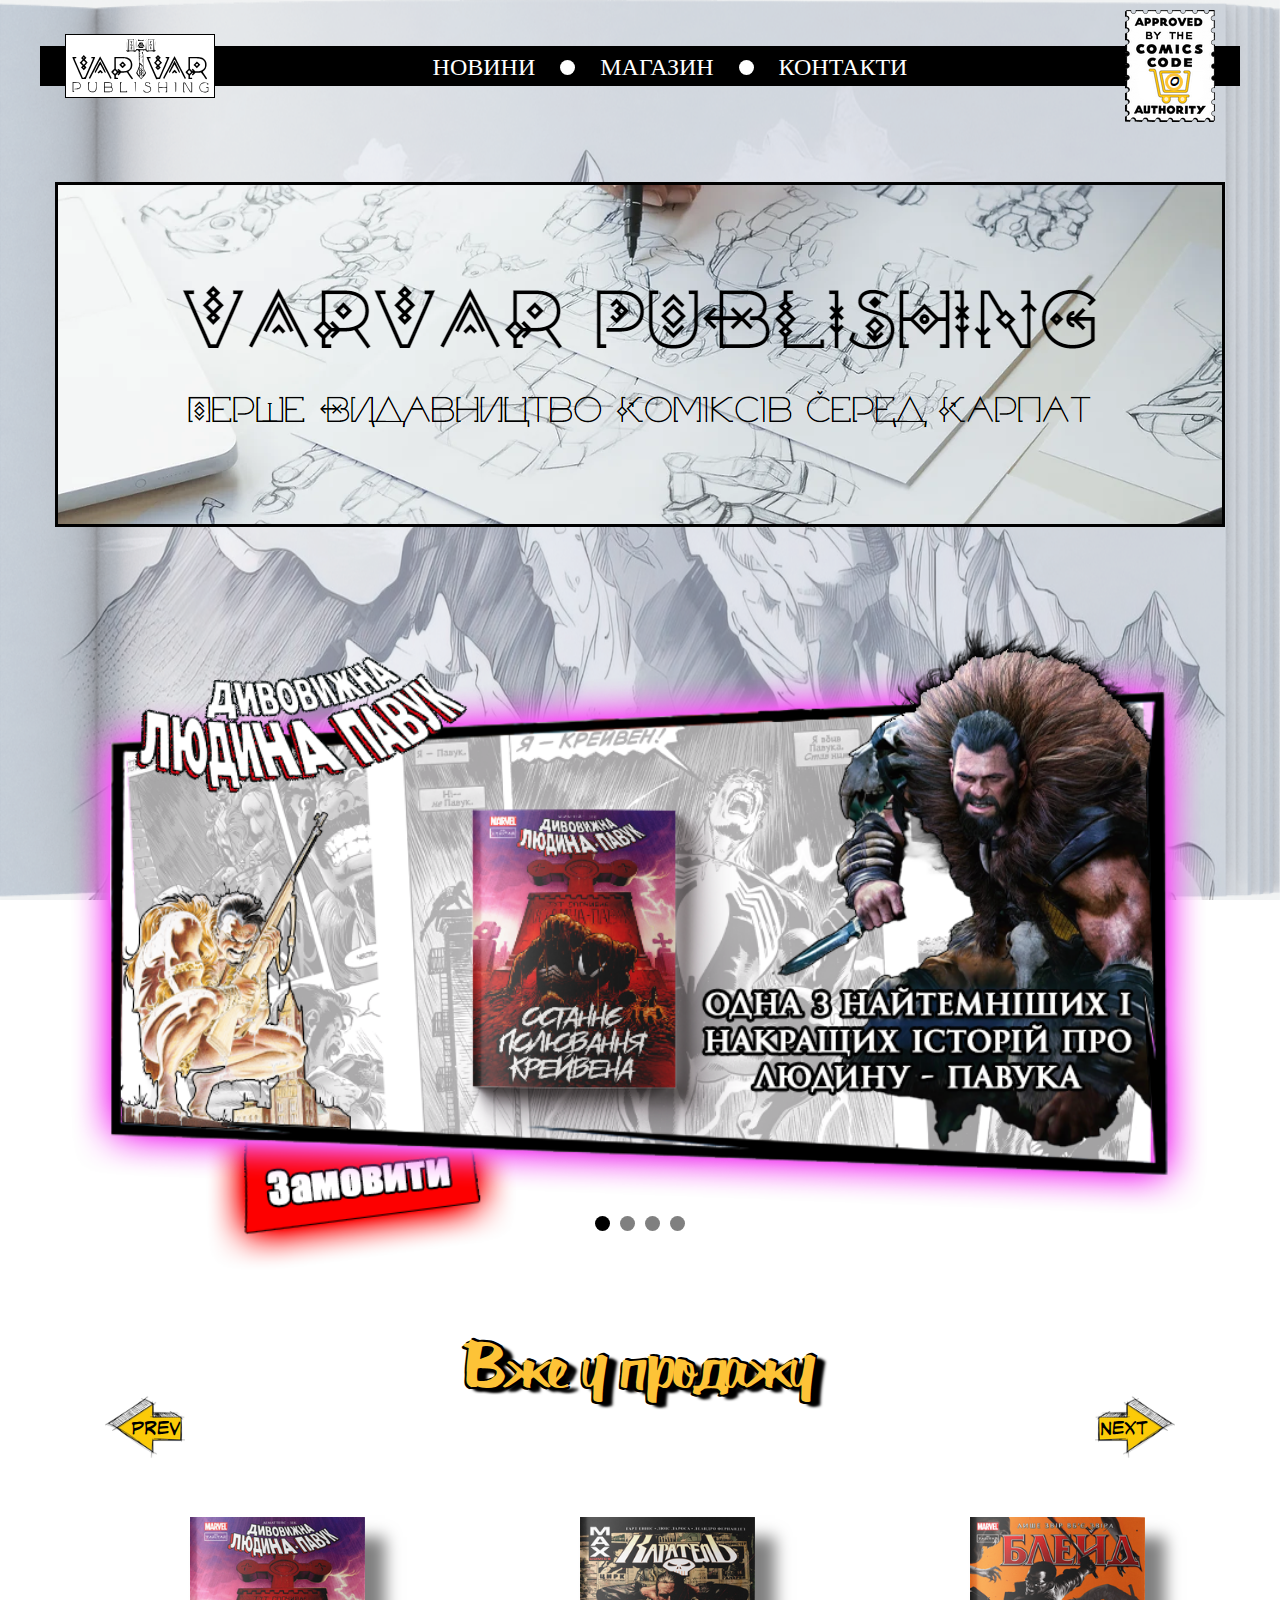
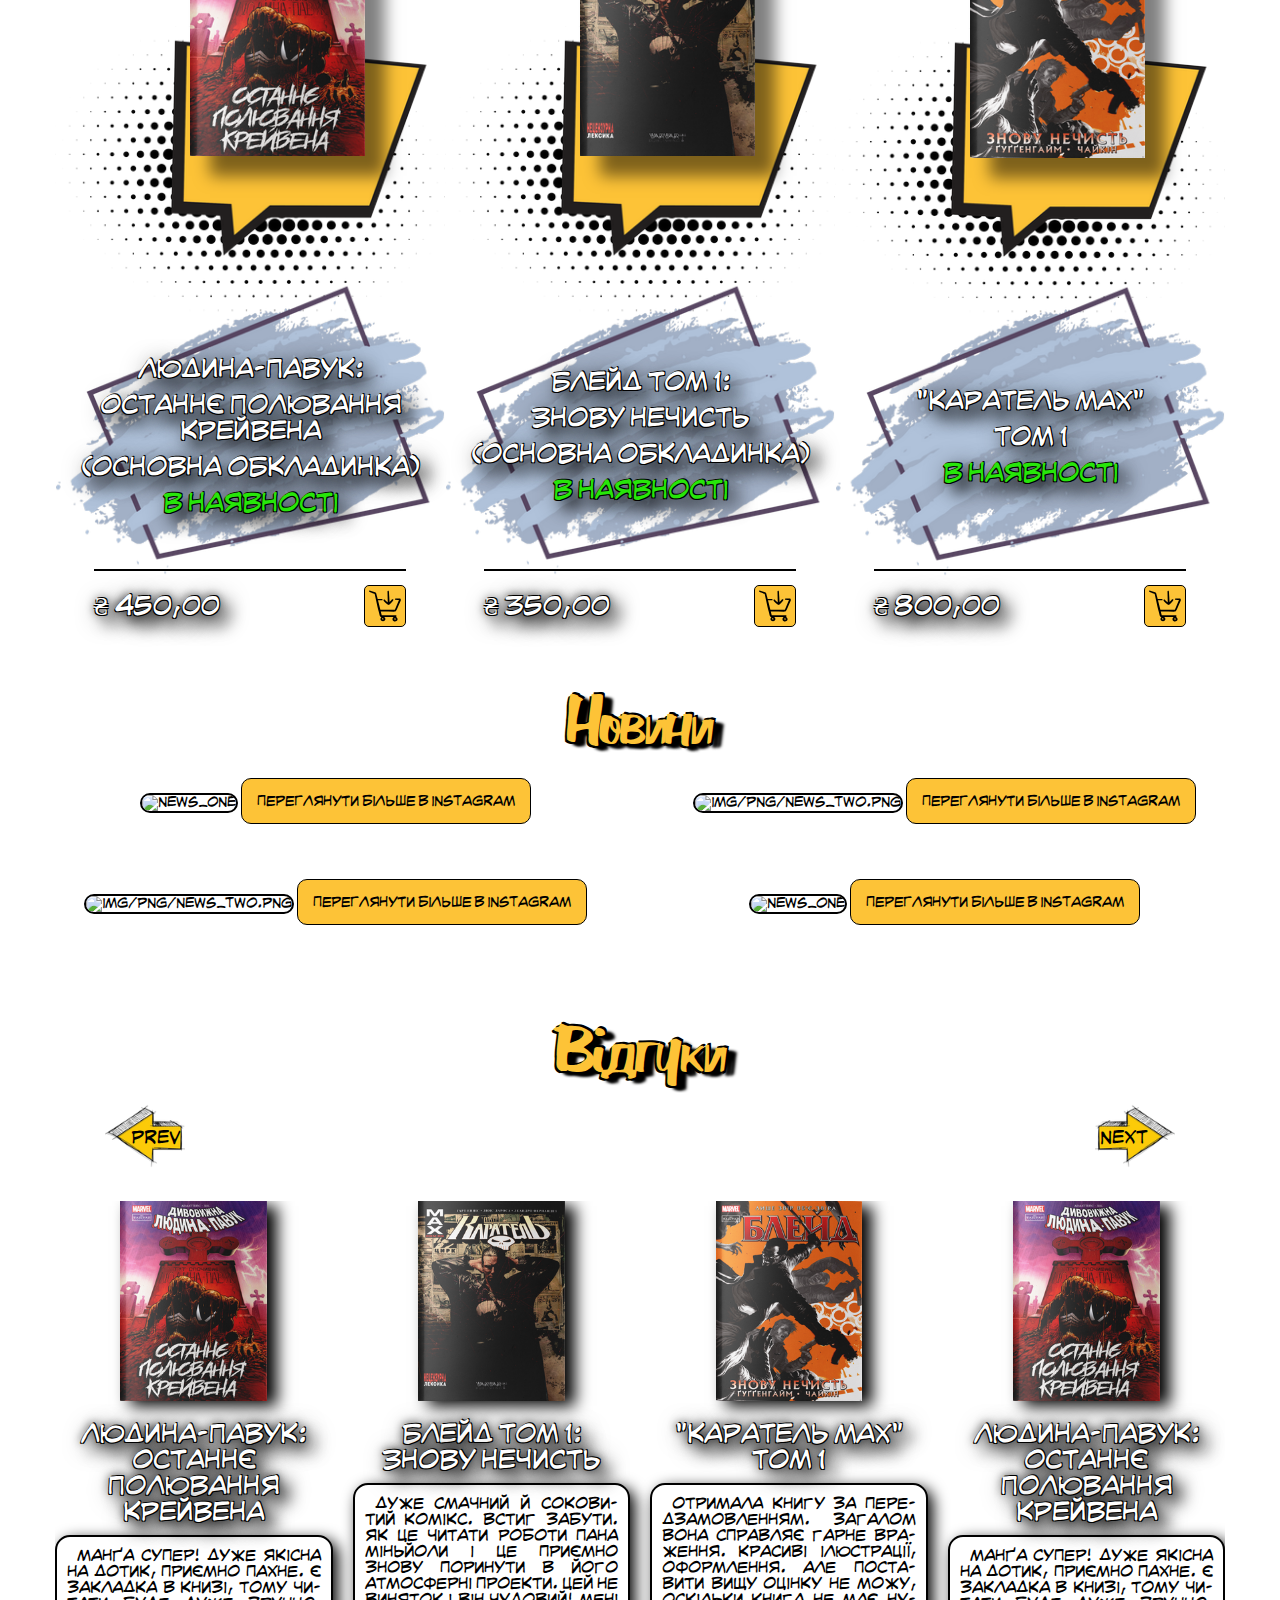
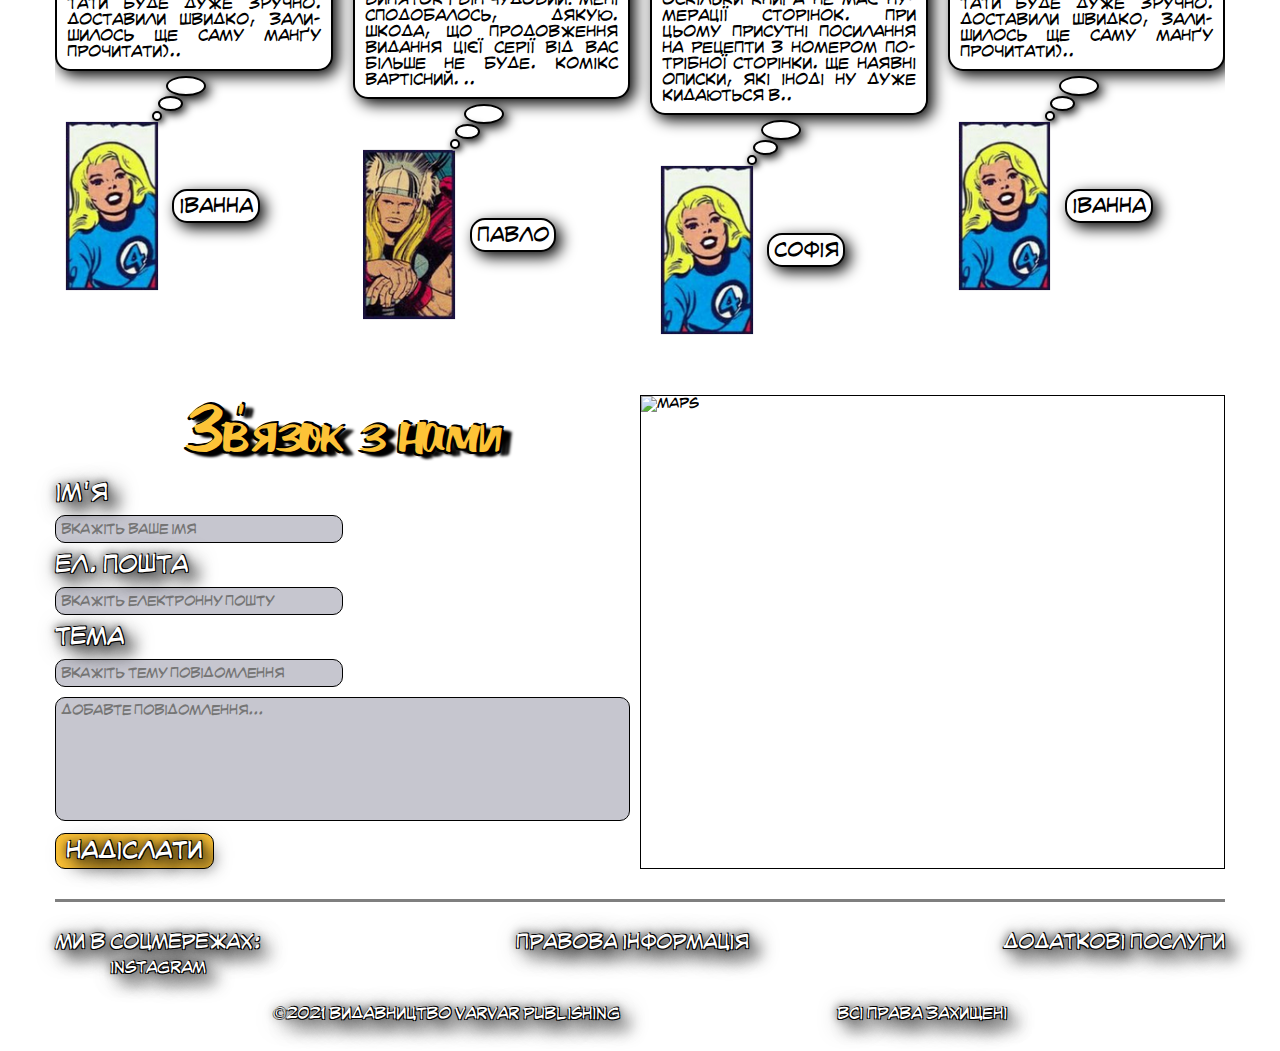
==== commit 86eab45b: "Add files via upload" ====
--- a/index.html
+++ b/index.html
@@ -6,7 +6,7 @@
 	<meta charset="UTF-8">
 	<meta name="format-detection" content="telephone=no">
 	<!-- <style>body{opacity: 0;}</style> -->
-	<link rel="stylesheet" href="css/style.min.css?_v=20231219142820">
+	<link rel="stylesheet" href="css/style.min.css?_v=20231220163336">
 	<link rel="shortcut icon" href="favicon.ico">
 	<!-- <meta name="robots" content="noindex, nofollow"> -->
 	<meta name="viewport" content="width=device-width, initial-scale=1.0">
@@ -21,9 +21,7 @@
 					<button type="button" class="menu__icon icon-menu"><span></span></button>
 					<nav class="menu__body">
 						<div class="menu__logo">
-							<a href="./index.html">
-								<img src="img/svg/logo_varvar.svg" alt="Logo">
-							</a>
+							<img src="img/svg/logo_varvar.svg" alt="Logo">
 						</div>
 						<ul class="menu__list">
 							<li class="menu__item"><a data-goto-speed="1000" data-goto="#news" href="#" class="menu__link">Новини</a></li>
@@ -230,10 +228,20 @@
 					<h2>Новини</h2>
 					<div class="news__wrapper">
 						<div class="news__item">
-							<blockquote class="instagram-media" data-instgrm-permalink="https://www.instagram.com/p/Cz3UvVStC2N/?utm_source=ig_web_copy_link&igshid=MzRlODBiNWFlZA==" data-instgrm-version="13">instagram-news</blockquote>
+							<img src="img/png/news_one.png" alt="news_one">
+							<a href="https://www.instagram.com/p/Cz3UvVStC2N/?utm_source=ig_embed&ig_rid=5c971981-b128-47ad-ad8b-b73b133056dc&ig_mid=4D0D6010-F20E-4CA5-B203-FBD07353940F" target="_blank">Переглянути більше в Instagram</a>
 						</div>
 						<div class="news__item">
-							<blockquote class="instagram-media" data-instgrm-permalink="https://www.instagram.com/p/Czv4wRjtTcZ/?utm_source=ig_web_copy_link&igshid=MzRlODBiNWFlZA==" data-instgrm-version="13">instagram-news</blockquote>
+							<img src="img/png/news_two.png" alt="img/png/news_two.png">
+							<a href="https://www.instagram.com/p/Czv4wRjtTcZ/?utm_source=ig_embed&ig_rid=6642f3de-5f20-41ab-bef2-d2813ed45ad2&ig_mid=86FBC8DD-909F-4079-9D19-C4FF733FC3F0" target="_blank">Переглянути більше в Instagram</a>
+						</div>
+						<div class="news__item">
+							<img src="img/png/news_two.png" alt="img/png/news_two.png">
+							<a href="https://www.instagram.com/p/Czv4wRjtTcZ/?utm_source=ig_embed&ig_rid=6642f3de-5f20-41ab-bef2-d2813ed45ad2&ig_mid=86FBC8DD-909F-4079-9D19-C4FF733FC3F0" target="_blank">Переглянути більше в Instagram</a>
+						</div>
+						<div class="news__item">
+							<img src="img/png/news_one.png" alt="news_one">
+							<a href="https://www.instagram.com/p/Cz3UvVStC2N/?utm_source=ig_embed&ig_rid=5c971981-b128-47ad-ad8b-b73b133056dc&ig_mid=4D0D6010-F20E-4CA5-B203-FBD07353940F" target="_blank">Переглянути більше в Instagram</a>
 						</div>
 					</div>
 				</div>
@@ -405,7 +413,7 @@
 						</form>
 					</div>
 					<div class="communication__maps">
-						<iframe src="https://www.google.com/maps/embed?pb=!1m18!1m12!1m3!1d2637.8976767401077!2d22.303714082525616!3d48.611801873803046!2m3!1f0!2f0!3f0!3m2!1i1024!2i768!4f13.1!3m3!1m2!1s0x473919a3f1f8144f%3A0x89063a1213e0609e!2z0YPQuy4g0KPQutGA0LDQuNC90YHQutCw0Y8sIDE2LCDQo9C20LPQvtGA0L7QtCwg0JfQsNC60LDRgNC_0LDRgtGB0LrQsNGPINC-0LHQu9Cw0YHRgtGMLCA4ODAwMA!5e0!3m2!1sru!2sua!4v1700071612479!5m2!1sru!2sua" style="border:0;" allowfullscreen="" loading="lazy" referrerpolicy="no-referrer-when-downgrade"></iframe>
+						<a href="https://www.google.com/maps/place/%D1%83%D0%BB.+%D0%A3%D0%BA%D1%80%D0%B0%D0%B8%D0%BD%D1%81%D0%BA%D0%B0%D1%8F,+16,+%D0%A3%D0%B6%D0%B3%D0%BE%D1%80%D0%BE%D0%B4,+%D0%97%D0%B0%D0%BA%D0%B0%D1%80%D0%BF%D0%B0%D1%82%D1%81%D0%BA%D0%B0%D1%8F+%D0%BE%D0%B1%D0%BB%D0%B0%D1%81%D1%82%D1%8C,+88000/@48.6117593,22.3022546,16z/data=!4m6!3m5!1s0x473919a3f1f8144f:0x89063a1213e0609e!8m2!3d48.6117735!4d22.3055809!16s%2Fg%2F11csdwsb4j?hl=ru&entry=ttu" target="_blank"><img src="img/png/maps.png" alt="maps"></a>
 					</div>
 				</div>
 			</section>
@@ -909,9 +917,8 @@
 							</div>
 						</div>
 						<div class="productcard__buy">
-							<h2 class="item__product-price">₴ 450,00</h2>
+							<p class="item__product-price">₴ 450,00</p>
 							<button class="add-to-cart">
-								<!-- <img class="item__cart" src="img/svg/incart.svg" alt="img_incart"> -->
 								<img class="item__added-cart" src="img/png/tocart.png" alt="img_tocart">
 								<span class="item__added-text">Додано</span>
 								Додати у кошик
@@ -1075,8 +1082,8 @@
 
 
 
-	<script src="js/app.min.js?_v=20231219142820"></script>
-	<script async src="//www.instagram.com/embed.js?_v=20231219142820"></script>
+	<script src="js/app.min.js?_v=20231220163336"></script>
+	<script async src="//www.instagram.com/embed.js?_v=20231220163336"></script>
 
 </body>
 
--- a/css/style.min.css
+++ b/css/style.min.css
@@ -1 +1 @@
-@charset "UTF-8";@font-face{font-family:AA_Big_Sky Regular;font-display:swap;src:url("../fonts/AA_Big_Sky Regular.woff2") format("woff2"),url("../fonts/AA_Big_Sky Regular.woff") format("woff");font-weight:400;font-style:normal}@font-face{font-family:garamond_allfont Regular;font-display:swap;src:url("../fonts/garamond_allfont Regular.woff2") format("woff2"),url("../fonts/garamond_allfont Regular.woff") format("woff");font-weight:400;font-style:normal}@font-face{font-family:Spider;font-display:swap;src:url("../fonts/Spider-Varvar Regular.woff2") format("woff2"),url("../fonts/Spider-Varvar Regular.woff") format("woff");font-weight:400;font-style:normal}*{padding:0;margin:0;border:0}*,:after,:before{-webkit-box-sizing:border-box;box-sizing:border-box}body,html{height:100%;min-width:320px}body{color:#000;line-height:1;font-family:Spider;font-size:.875rem;-ms-text-size-adjust:100%;-moz-text-size-adjust:100%;-webkit-text-size-adjust:100%;-webkit-font-smoothing:antialiased;-moz-osx-font-smoothing:grayscale}button,input,textarea{font-family:Spider;font-size:inherit;line-height:inherit}button{cursor:pointer;color:inherit;background-color:transparent}a{color:inherit;text-decoration:none}ul li{list-style:none}img{vertical-align:top}h1,h2,h3,h4,h5,h6{font-weight:inherit;font-size:inherit}body{background:url(../img/webp/bg.webp) 0 0/100% 100% no-repeat fixed}.lock body{overflow:hidden;-ms-touch-action:none;touch-action:none;-ms-scroll-chaining:none;overscroll-behavior:none}.wrapper{min-height:100%;display:-webkit-box;display:-ms-flexbox;display:flex;-webkit-box-orient:vertical;-webkit-box-direction:normal;-ms-flex-direction:column;flex-direction:column;overflow:hidden}@supports (overflow:clip){.wrapper{overflow:clip}}.wrapper>main{-webkit-box-flex:1;-ms-flex:1 1 auto;flex:1 1 auto}.wrapper>*{min-width:0}.page{width:100%;height:100%}[class*=__container]{max-width:75rem;margin:0 auto;padding:0 .9375rem}body::after{content:"";background-color:rgba(0,0,0,.7);position:fixed;width:100%;height:100%;top:0;left:0;opacity:0;-webkit-transition:opacity .8s ease 0s;transition:opacity .8s ease 0s;pointer-events:none;z-index:149}.popup-show body::after{opacity:1}.popup{position:fixed;top:0;left:0;bottom:0;right:0;padding:30px 0;-webkit-transition:visibility .8s ease 0s;transition:visibility .8s ease 0s;visibility:hidden;pointer-events:none}.popup_show{z-index:150;visibility:visible;overflow:auto;pointer-events:auto}.popup_show .popup__content{visibility:visible;-webkit-transform:scale(1);-ms-transform:scale(1);transform:scale(1)}.popup__wrapper{display:-webkit-box;display:-ms-flexbox;display:flex;-webkit-box-orient:vertical;-webkit-box-direction:normal;-ms-flex-direction:column;flex-direction:column;-webkit-box-align:center;-ms-flex-align:center;align-items:center;-webkit-box-pack:center;-ms-flex-pack:center;justify-content:center;min-height:100%;-webkit-box-flex:1;-ms-flex:1 1 auto;flex:1 1 auto;width:100%}.popup__content{visibility:hidden;-webkit-transform:scale(0);-ms-transform:scale(0);transform:scale(0);-webkit-transition:-webkit-transform .3s ease 0s;transition:-webkit-transform .3s ease 0s;transition:transform .3s ease 0s;transition:transform .3s ease 0s,-webkit-transform .3s ease 0s;background-color:#eee;padding:20px;width:100%;max-width:1150px;border-radius:20px}.lock .popup__content{visibility:visible}.legal-popup .popup__content{-webkit-transition:-webkit-transform 0s ease 0s;transition:-webkit-transform 0s ease 0s;transition:transform 0s ease 0s;transition:transform 0s ease 0s,-webkit-transform 0s ease 0s;display:-webkit-box;display:-ms-flexbox;display:flex;-webkit-box-orient:vertical;-webkit-box-direction:normal;-ms-flex-direction:column;flex-direction:column;-webkit-box-align:end;-ms-flex-align:end;align-items:end}.legal-popup button{font-family:"garamond_allfont Regular";color:#fff;background-color:#000;padding:8px 15px;border-radius:10px}.productcard .popup__content{text-align:end}.productcard .popup__text{text-align:start;display:-webkit-box;display:-ms-flexbox;display:flex;gap:4%}.productcard .popup__close{font-family:"garamond_allfont Regular";color:#fff;background-color:#000;padding:5px;border-radius:10px;margin-bottom:10px}.cart .popup__content{text-align:end}.cart .popup__close{padding:5px;border-radius:10px;margin-bottom:20px;border:1px solid #000}.cart .popup__close:hover{background-color:#fdc337}.magazin .popup__content{text-align:end}.magazin .popup__text{padding:1.25rem 0}.magazin .popup__close{padding:5px;border-radius:10px;margin-bottom:20px;border:1px solid #000;margin:0}[class*=-ibg]{position:relative}[class*=-ibg] img{position:absolute;width:100%;height:100%;top:0;left:0;-o-object-fit:cover;object-fit:cover}[class*=-ibg--contain] img{-o-object-fit:contain;object-fit:contain}.header__container{position:relative}.header__blackbg{position:absolute;width:100%;height:2.5rem;top:50%;left:0;-webkit-transform:translate(0,-50%);-ms-transform:translate(0,-50%);transform:translate(0,-50%);background-color:#000}.menu{padding:.625rem 4.375rem;position:relative}.menu__body{display:-webkit-box;display:-ms-flexbox;display:flex;-webkit-box-align:center;-ms-flex-align:center;align-items:center;-webkit-box-pack:justify;-ms-flex-pack:justify;justify-content:space-between}.menu__logo{width:9.375rem;background-color:#fff}.menu__logo a img{width:100%;border:1px solid #000}.menu__list{display:-webkit-box;display:-ms-flexbox;display:flex;gap:1.5625rem;-webkit-box-align:center;-ms-flex-align:center;align-items:center}.menu__item-divider{display:block;height:.9375rem;width:.9375rem;border-radius:50%;background-color:#fff}.menu__item{padding-top:.125rem}.menu__item :hover{color:red}.menu__link{font-family:garamond_allfont;color:#fff;font-size:1.5rem;text-transform:uppercase}.menu__cart{position:relative;max-width:5.625rem;width:100%;text-align:center}.menu__cart a{width:100%;height:100%}.menu__cart img{width:100%}.menu__cart span{position:absolute;bottom:31px;left:40px;z-index:5;width:1.125rem;height:1.125rem;border-radius:50%;border:3px solid #fdc337;background-color:#fff;display:-webkit-box;display:-ms-flexbox;display:flex;-webkit-box-align:center;-ms-flex-align:center;align-items:center;-webkit-box-pack:center;-ms-flex-pack:center;justify-content:center;font-size:.75rem;font-weight:700}.menu__cart:hover{-webkit-transform:scale(1.1);-ms-transform:scale(1.1);transform:scale(1.1)}.menu__cart:hover span{border:3px solid red}.icon-menu{display:none}.about{margin-top:3.125rem;margin-bottom:3.125rem}.about__container{position:relative}.about__img{border:.1875rem solid #000;width:100%}.about__img img{width:100%}.about__text{text-align:center;position:absolute;top:50%;left:50%;z-index:-1;-webkit-transform:translate(-50%,-50%);-ms-transform:translate(-50%,-50%);transform:translate(-50%,-50%)}.about__text h1{font-size:.625rem}.bigslider__container{position:relative}.bigslider__text{text-align:center;position:absolute;top:50%;left:50%;z-index:-1;-webkit-transform:translate(-50%,-50%);-ms-transform:translate(-50%,-50%);transform:translate(-50%,-50%)}.bigslider__text h2{font-size:.625rem}.bigslider__slider{position:relative;height:100%}.bigslider__slide img{width:100%}.bigslider__slider-pagination{width:100%;display:-webkit-box;display:-ms-flexbox;display:flex;-webkit-box-pack:center;-ms-flex-pack:center;justify-content:center;gap:.625rem;position:absolute;bottom:3.75rem}.bigslider__slider-pagination .swiper-pagination-bullet{width:.9375rem;height:.9375rem;background-color:gray;border-radius:50%}.bigslider__slider-pagination .swiper-pagination-bullet-active{background-color:#000}.gallery__container h2{font-family:"AA_Big_Sky Regular";font-size:2.875rem;letter-spacing:-.125rem;text-align:center;color:#fdc337;text-shadow:.625rem .25rem .1875rem #000,.4375rem .25rem .1875rem #000,.3125rem .25rem .1875rem #000,.125rem -.125rem 0 #000,-.125rem .125rem 0 #000,.125rem .125rem 0 #000;padding-top:3.125rem}.gallery__top{display:-webkit-box;display:-ms-flexbox;display:flex;-webkit-box-pack:justify;-ms-flex-pack:justify;justify-content:space-between;-webkit-box-align:end;-ms-flex-align:end;align-items:end;padding:0 3.125rem 1.5625rem 3.125rem}.gallery__button-next,.gallery__button-prev{position:relative;-webkit-transition:-webkit-transform .3s ease;transition:-webkit-transform .3s ease;transition:transform .3s ease;transition:transform .3s ease,-webkit-transform .3s ease}.gallery__button-next img,.gallery__button-prev img{width:5rem}.gallery__button-next span,.gallery__button-prev span{display:inline-block;position:absolute;font-size:1.125rem;top:52%;-webkit-transform:translate(-50%,-50%);-ms-transform:translate(-50%,-50%);transform:translate(-50%,-50%)}.gallery__button-next:hover,.gallery__button-prev:hover{-webkit-transform:scale(1.1);-ms-transform:scale(1.1);transform:scale(1.1);-webkit-transition:-webkit-transform .3s ease;transition:-webkit-transform .3s ease;transition:transform .3s ease;transition:transform .3s ease,-webkit-transform .3s ease}.gallery__button-next:active,.gallery__button-prev:active{-webkit-animation:shake .1s ease;animation:shake .1s ease}@-webkit-keyframes shake{25%{-webkit-transform:rotate(5deg);transform:rotate(5deg)}50%{-webkit-transform:rotate(-5deg);transform:rotate(-5deg)}75%{-webkit-transform:rotate(3deg);transform:rotate(3deg)}100%{-webkit-transform:rotate(0);transform:rotate(0)}}@keyframes shake{25%{-webkit-transform:rotate(5deg);transform:rotate(5deg)}50%{-webkit-transform:rotate(-5deg);transform:rotate(-5deg)}75%{-webkit-transform:rotate(3deg);transform:rotate(3deg)}100%{-webkit-transform:rotate(0);transform:rotate(0)}}.gallery__button-prev span{left:63%}.gallery__button-next span{left:36%}.gallery .item{display:-webkit-box;display:-ms-flexbox;display:flex;-webkit-box-orient:vertical;-webkit-box-direction:normal;-ms-flex-direction:column;flex-direction:column;-webkit-box-pack:justify;-ms-flex-pack:justify;justify-content:space-between}.gallery .item__img{text-align:center;position:relative;padding-top:1.5625rem}.gallery .item__img:hover .item__img-product{-webkit-transform:scale(1.2);-ms-transform:scale(1.2);transform:scale(1.2);-webkit-transition:-webkit-transform .3s ease;transition:-webkit-transform .3s ease;transition:transform .3s ease;transition:transform .3s ease,-webkit-transform .3s ease}.gallery .item__img-product{width:45%;margin-bottom:-8.125rem;margin-right:-3.4375rem;position:relative;-webkit-box-shadow:1.25rem 1.25rem .9375rem rgba(0,0,0,.5);box-shadow:1.25rem 1.25rem .9375rem rgba(0,0,0,.5);-webkit-transition:-webkit-transform .3s ease;transition:-webkit-transform .3s ease;transition:transform .3s ease;transition:transform .3s ease,-webkit-transform .3s ease}.gallery .item__img-bg{width:100%}.gallery .item__description{height:100%;position:relative}.gallery .item__description img{width:100%}.gallery .item__description a{width:100%;height:100%;position:absolute;top:0;left:0;width:100%;padding:1.875rem .9375rem 0 .9375rem;display:-webkit-box;display:-ms-flexbox;display:flex;-webkit-box-orient:vertical;-webkit-box-direction:normal;-ms-flex-direction:column;flex-direction:column;-webkit-box-align:center;-ms-flex-align:center;align-items:center;-webkit-box-pack:center;-ms-flex-pack:center;justify-content:center}.gallery .item__description a p{text-align:center;font-size:1.625rem;font-weight:100;padding-bottom:.625rem;color:#fff;text-shadow:.3125rem .3125rem 1.5625rem #000,.625rem .625rem .9375rem #000,.0625rem -.0625rem 0 #000,-.0625rem .0625rem 0 #000,.0625rem .0625rem 0 #000}.gallery .item__description a p:last-child{color:#27e50a;text-shadow:.3125rem .3125rem 1.5625rem #000,.625rem .625rem .9375rem #000,.0625rem -.0625rem 0 #000,-.0625rem .0625rem 0 #000,.0625rem .0625rem 0 #000}.gallery .item__description p:hover{-webkit-transform:scale(1.1);-ms-transform:scale(1.1);transform:scale(1.1)}.gallery .item__separated{display:inline-block;width:80%;border-top:.125rem solid #000;margin-bottom:.625rem}.gallery .item__price{text-align:center;font-size:1.75rem;padding-bottom:1.25rem;text-shadow:.3125rem .3125rem .625rem #000;margin-top:-70px}.gallery .item__buy{display:-webkit-box;display:-ms-flexbox;display:flex;-webkit-box-pack:justify;-ms-flex-pack:justify;justify-content:space-between;-webkit-box-align:center;-ms-flex-align:center;align-items:center;width:80%;margin:0 auto}.gallery .item__buy p{text-align:center;font-size:1.625rem;font-weight:100;text-shadow:0 0 .625rem #000,.3125rem .3125rem 1.5625rem #000,.625rem .625rem .9375rem #000,.0625rem -.0625rem 0 #000,-.0625rem .0625rem 0 #000,.0625rem .0625rem 0 #000;color:#fff}.gallery .item__buy button{position:relative;width:2.625rem;height:2.625rem;background-color:#fdc337;display:-webkit-box;display:-ms-flexbox;display:flex;-webkit-box-align:center;-ms-flex-align:center;align-items:center;-webkit-box-pack:center;-ms-flex-pack:center;justify-content:center;border-radius:.3125rem;border:.0625rem solid #000}.gallery .item__buy :hover{-webkit-transform:scale(1.1);-ms-transform:scale(1.1);transform:scale(1.1)}.gallery .item__cart{width:2rem;height:2rem}.gallery .item__added-cart{width:7.5rem;height:6.25rem;position:absolute;bottom:100%;right:0}.gallery .item__added-text{position:absolute;bottom:5.4375rem;right:1.125rem;font-size:1.25rem}.gallery .add-to-cart .item__added-cart,.gallery .add-to-cart .item__added-text{display:none}.news{padding-top:3.125rem}.news__container h2{font-family:"AA_Big_Sky Regular";font-size:2.875rem;letter-spacing:-.125rem;text-align:center;color:#fdc337;text-shadow:.625rem .25rem .1875rem #000,.4375rem .25rem .1875rem #000,.3125rem .25rem .1875rem #000,.125rem -.125rem 0 #000,-.125rem .125rem 0 #000,.125rem .125rem 0 #000}.news__wrapper{display:-webkit-box;display:-ms-flexbox;display:flex;gap:4%;margin-top:3.125rem}.news__item{width:48%;border:.125rem solid #000;border-radius:1.25rem;overflow:hidden}.instagram-media{width:100%;min-height:100%}.reviews{margin-top:3.125rem}.reviews__container h2{font-family:"AA_Big_Sky Regular";font-size:2.875rem;letter-spacing:-.125rem;text-align:center;color:#fdc337;text-shadow:.625rem .25rem .1875rem #000,.4375rem .25rem .1875rem #000,.3125rem .25rem .1875rem #000,.125rem -.125rem 0 #000,-.125rem .125rem 0 #000,.125rem .125rem 0 #000;padding-top:4.375rem}.reviews__top{display:-webkit-box;display:-ms-flexbox;display:flex;-webkit-box-pack:justify;-ms-flex-pack:justify;justify-content:space-between;-webkit-box-align:end;-ms-flex-align:end;align-items:end;padding:0 3.125rem 1.5625rem 3.125rem}.reviews__button-next,.reviews__button-prev{position:relative;-webkit-transition:-webkit-transform .3s ease;transition:-webkit-transform .3s ease;transition:transform .3s ease;transition:transform .3s ease,-webkit-transform .3s ease}.reviews__button-next img,.reviews__button-prev img{width:5rem}.reviews__button-next span,.reviews__button-prev span{position:absolute;font-size:1.125rem;top:52%;-webkit-transform:translate(-50%,-50%);-ms-transform:translate(-50%,-50%);transform:translate(-50%,-50%)}.reviews__button-next:hover,.reviews__button-prev:hover{-webkit-transform:scale(1.1);-ms-transform:scale(1.1);transform:scale(1.1);-webkit-transition:-webkit-transform .3s ease;transition:-webkit-transform .3s ease;transition:transform .3s ease;transition:transform .3s ease,-webkit-transform .3s ease}.reviews__button-next:active,.reviews__button-prev:active{-webkit-animation:shake .1s ease;animation:shake .1s ease}@keyframes shake{25%{-webkit-transform:rotate(5deg);transform:rotate(5deg)}50%{-webkit-transform:rotate(-5deg);transform:rotate(-5deg)}75%{-webkit-transform:rotate(3deg);transform:rotate(3deg)}100%{-webkit-transform:rotate(0);transform:rotate(0)}}.reviews__button-prev span{left:63%}.reviews__button-next span{left:36%}.reviews__item{-webkit-box-flex:0;-ms-flex:0 0 23.7%;flex:0 0 23.7%}.reviews .item__img{text-align:center;padding-bottom:1.25rem}.reviews .item__img img{max-width:100%;height:12.5rem;-o-object-fit:cover;object-fit:cover;-webkit-box-shadow:.625rem .3125rem .9375rem #000;box-shadow:.625rem .3125rem .9375rem #000}.reviews .item__title{text-align:center;font-size:1.625rem;padding-bottom:.625rem;text-shadow:0 0 .625rem #000,.3125rem .3125rem 1.5625rem #000,.625rem .625rem .9375rem #000,.0625rem -.0625rem 0 #000,-.0625rem .0625rem 0 #000,.0625rem .0625rem 0 #000;color:#fff}.reviews .item__review{padding-bottom:.625rem}.reviews .item__review-text p{text-indent:.625rem;text-align:justify;-webkit-hyphens:auto;-ms-hyphens:auto;hyphens:auto;font-size:1rem;padding:.625rem;border:2px solid #000;border-radius:.9375rem;-webkit-box-shadow:.3125rem .3125rem .9375rem #000;box-shadow:.3125rem .3125rem .9375rem #000;background-color:#fff}.reviews .item__review-bubbles{width:100%}.reviews .item__review-bubbles span{display:block;border:.125rem solid #000;border-radius:50%;background-color:#fff}.reviews .item__review-bubbles :nth-child(1){width:2.5rem;height:1.25rem;margin-top:.3125rem;margin-left:40%;-webkit-box-shadow:.25rem .25rem .75rem #000;box-shadow:.25rem .25rem .75rem #000}.reviews .item__review-bubbles :nth-child(2){width:1.5625rem;height:.9375rem;margin-left:37%;-webkit-box-shadow:.1875rem .1875rem .625rem #000;box-shadow:.1875rem .1875rem .625rem #000}.reviews .item__review-bubbles :nth-child(3){width:.625rem;height:.625rem;margin-left:35%;-webkit-box-shadow:.125rem .125rem .4375rem #000;box-shadow:.125rem .125rem .4375rem #000}.reviews .item__review-avatar{padding-left:.625rem;display:-webkit-box;display:-ms-flexbox;display:flex;-webkit-box-align:center;-ms-flex-align:center;align-items:center;gap:5%}.reviews .item__review-avatar img{width:35%}.reviews .item__name{display:inline-block;font-size:1.25rem;padding:.3125rem;border:2px solid #000;border-radius:.9375rem;-webkit-box-shadow:.3125rem .3125rem .9375rem #000;box-shadow:.3125rem .3125rem .9375rem #000;background-color:#fff}.communication{padding-bottom:1.875rem;margin-top:3.125rem}.communication__container{width:100%;display:-webkit-box;display:-ms-flexbox;display:flex}.communication__contacts{width:50%;height:100%;display:-webkit-box;display:-ms-flexbox;display:flex;-webkit-box-orient:vertical;-webkit-box-direction:normal;-ms-flex-direction:column;flex-direction:column;-webkit-box-pack:justify;-ms-flex-pack:justify;justify-content:space-between;padding:.625rem .625rem 0 0}.communication__contacts h2{font-family:"AA_Big_Sky Regular";font-size:2.875rem;letter-spacing:-.125rem;text-align:center;color:#fdc337;margin-bottom:1.875rem;text-shadow:.625rem .25rem .1875rem #000,.4375rem .25rem .1875rem #000,.3125rem .25rem .1875rem #000,.125rem -.125rem 0 #000,-.125rem .125rem 0 #000,.125rem .125rem 0 #000}.communication__contacts label{font-size:1.5rem;text-shadow:0 0 .625rem #000,.3125rem .3125rem 1.5625rem #000,.625rem .625rem .9375rem #000,.0625rem -.0625rem 0 #000,-.0625rem .0625rem 0 #000,.0625rem .0625rem 0 #000;color:#fff}.communication__contacts input{display:block;width:50%;padding-bottom:.9375rem;font-size:.875rem;background-color:#c6c6cf;padding:.3125rem;border-radius:.625rem;margin:.625rem 0;border:.0625rem solid #000}.communication__contacts textarea{width:100%;font-size:.875rem;background-color:#c6c6cf;border-radius:.625rem;padding:.3125rem;margin-bottom:.625rem;border:.0625rem solid #000;resize:none}.communication__contacts button{background-color:#fdc337;font-size:1.5rem;text-shadow:0 0 .625rem #000,.3125rem .3125rem 1.5625rem #000,.625rem .625rem .9375rem #000,.0625rem -.0625rem 0 #000,-.0625rem .0625rem 0 #000,.0625rem .0625rem 0 #000;color:#fff;padding:.3125rem .625rem;border-radius:.625rem;border:.0625rem solid #000}.communication__maps{width:50%;border:.0625rem solid #000}.communication__maps iframe{width:100%;height:100%}.footer{padding-bottom:1.875rem}.footer__wrapper{display:-webkit-box;display:-ms-flexbox;display:flex;-webkit-box-pack:justify;-ms-flex-pack:justify;justify-content:space-between;padding-top:1.875rem;border-top:.1875rem solid rgba(0,0,0,.5)}.footer__contact{display:-webkit-box;display:-ms-flexbox;display:flex;-webkit-box-orient:vertical;-webkit-box-direction:normal;-ms-flex-direction:column;flex-direction:column;-webkit-box-align:center;-ms-flex-align:center;align-items:center;text-shadow:0 0 .625rem #000,.3125rem .3125rem 1.5625rem #000,.625rem .625rem .9375rem #000,.0625rem -.0625rem 0 #000,-.0625rem .0625rem 0 #000,.0625rem .0625rem 0 #000;color:#fff}.footer__contact h3{font-size:1.25rem;margin-bottom:.4375rem}.footer__contact a{font-size:1rem}.footer__contact a:hover{color:red}.footer__safety a{font-size:1.25rem;text-shadow:0 0 .625rem #000,.3125rem .3125rem 1.5625rem #000,.625rem .625rem .9375rem #000,.0625rem -.0625rem 0 #000,-.0625rem .0625rem 0 #000,.0625rem .0625rem 0 #000;color:#fff}.footer__safety :hover{color:red}.footer__servise a{font-size:1.25rem;text-shadow:0 0 .625rem #000,.3125rem .3125rem 1.5625rem #000,.625rem .625rem .9375rem #000,.0625rem -.0625rem 0 #000,-.0625rem .0625rem 0 #000,.0625rem .0625rem 0 #000;color:#fff}.footer__servise :hover{color:red}.footer__copy{display:-webkit-box;display:-ms-flexbox;display:flex;-webkit-box-pack:space-evenly;-ms-flex-pack:space-evenly;justify-content:space-evenly;margin-top:1.875rem}.footer__copy p{font-size:1rem;text-shadow:0 0 .625rem #000,.3125rem .3125rem 1.5625rem #000,.625rem .625rem .9375rem #000,.0625rem -.0625rem 0 #000,-.0625rem .0625rem 0 #000,.0625rem .0625rem 0 #000;color:#fff}.magazin__gallery{display:-ms-grid;display:grid;-ms-grid-rows:1fr;-ms-grid-columns:1fr 3.125rem 1fr 3.125rem 1fr 3.125rem 1fr;grid-template:1fr/1fr 1fr 1fr 1fr;gap:3.125rem}.magazin .item__img{text-align:center;margin-bottom:.625rem}.magazin .item__img a{margin:auto}.magazin .item__img-product{width:50%}.magazin .item__description{text-align:center;margin-bottom:.625rem}.magazin .item__price{text-align:center}.magazin .item__separated{display:inline-block;width:80%;border-top:.125rem solid #000;margin-bottom:.625rem}.magazin .item__buy{display:-webkit-box;display:-ms-flexbox;display:flex;-ms-flex-pack:distribute;justify-content:space-around;-webkit-box-align:center;-ms-flex-align:center;align-items:center}.magazin .item__buy button{position:relative;width:2.625rem;height:2.625rem;background-color:#fdc337;display:-webkit-box;display:-ms-flexbox;display:flex;-webkit-box-align:center;-ms-flex-align:center;align-items:center;-webkit-box-pack:center;-ms-flex-pack:center;justify-content:center;border-radius:.3125rem;border:.0625rem solid #000}.magazin .item__buy :hover{-webkit-transform:scale(1.1);-ms-transform:scale(1.1);transform:scale(1.1)}.magazin .item__cart{width:2rem;height:2rem}.magazin .item__added-cart{width:7.5rem;height:6.25rem;position:absolute;bottom:100%;right:0}.magazin .item__added-text{position:absolute;bottom:5.4375rem;right:1.125rem;font-size:1.25rem}.magazin .add-to-cart .item__added-cart,.magazin .add-to-cart .item__added-text{display:none}.cart ul li{display:-webkit-box;display:-ms-flexbox;display:flex;-webkit-box-align:center;-ms-flex-align:center;align-items:center;-webkit-box-pack:justify;-ms-flex-pack:justify;justify-content:space-between;margin-bottom:1.875rem;border:5px solid gray}.cart-info{-webkit-box-flex:1;-ms-flex:1 1 auto;flex:1 1 auto;display:-webkit-box;display:-ms-flexbox;display:flex;-webkit-box-align:center;-ms-flex-align:center;align-items:center;gap:1.25rem}.cart-info span{text-align:center;font-size:1.25rem}.cart-quantity{display:-webkit-box;display:-ms-flexbox;display:flex;-webkit-box-align:center;-ms-flex-align:center;align-items:center;margin-left:1.25rem;margin-right:1.25rem}.cart-quantity button{font-size:2.5rem;border:.0625rem solid #000;border-radius:50%;padding:0 .625rem}.cart-quantity button:hover{background-color:#27e50a}.cart-quantity input{width:3.125rem;height:100%;text-align:center;font-size:1.875rem;background-color:transparent}.cart-delete{font-size:1rem;margin-right:1.25rem;padding:.3125rem;border-radius:.625rem;border:1px solid #000}.cart-delete:hover{background-color:red}.cart__pay{display:-webkit-box;display:-ms-flexbox;display:flex;-webkit-box-align:center;-ms-flex-align:center;align-items:center;-webkit-box-pack:justify;-ms-flex-pack:justify;justify-content:space-between}.cart__pay p{font-size:1.5rem;text-align:center}.cart__pay button{font-size:1.5rem;border:.125rem solid gray;padding:.3125rem .625rem;border-radius:.625rem}.cart__pay button:disabled{opacity:.2}.cart__pay button:disabled:hover{background-color:#fff}.cart__pay button:hover{background-color:green}.no-spinners{-webkit-appearance:none;-moz-appearance:textfield}.no-spinners::-webkit-inner-spin-button,.no-spinners::-webkit-outer-spin-button{-webkit-appearance:none;margin:0}.no-spinners[type=number]{-moz-appearance:textfield}.productcard__slider-wrapper{position:relative;width:40%;margin:auto}.productcard__slider{width:100%}.productcard__slide{display:-webkit-box;display:-ms-flexbox;display:flex;-webkit-box-align:center;-ms-flex-align:center;align-items:center;-webkit-box-pack:center;-ms-flex-pack:center;justify-content:center}.productcard__slide img{width:100%;-o-object-fit:cover;object-fit:cover}.productcard__pagination{width:100%;display:-webkit-box;display:-ms-flexbox;display:flex;-webkit-box-align:center;-ms-flex-align:center;align-items:center;-webkit-box-pack:center;-ms-flex-pack:center;justify-content:center;gap:.625rem;padding:.75rem 0}.productcard__pagination .swiper-pagination-bullet{width:.9375rem;height:.9375rem;background-color:gray;border-radius:50%}.productcard__pagination .swiper-pagination-bullet-active{background-color:#000}.productcard__button-next,.productcard__button-prev{position:absolute;top:-2%}.productcard__button-next img,.productcard__button-prev img{width:3.75rem}.productcard__button-next p,.productcard__button-prev p{position:absolute;top:52%;left:63%;-webkit-transform:translate(-50%,-50%);-ms-transform:translate(-50%,-50%);transform:translate(-50%,-50%);font-family:Spider;font-size:.75rem}.productcard__button-next.swiper-button-disabled,.productcard__button-prev.swiper-button-disabled{opacity:.3}.productcard__button-prev{left:10%}.productcard__button-prev p{left:63%}.productcard__button-next{right:10%}.productcard__button-next p{left:36%}.productcard__info{width:56%;display:-webkit-box;display:-ms-flexbox;display:flex;-webkit-box-orient:vertical;-webkit-box-direction:normal;-ms-flex-direction:column;flex-direction:column;margin:auto 0}.productcard__description{width:100%;background-color:#eceaea;padding:.625rem .625rem 0 .625rem;border-radius:1.25rem 1.25rem 0 0}.productcard__description ul{font-family:"garamond_allfont Regular";font-size:1.125rem;margin-bottom:.625rem}.productcard__description p{font-family:"garamond_allfont Regular";font-size:1.25rem;margin-bottom:.625rem}.productcard .productcard__header p{font-family:Spider;font-size:1.5rem;margin-bottom:.625rem}.productcard__add p{margin-bottom:0}.productcard__buy{width:100%}.productcard__buy h2{font-family:"garamond_allfont Regular";font-size:1.5rem;font-weight:700;text-align:center;margin:0 0 .9375rem 0;padding:.9375rem 0;background-color:#eceaea;border-radius:0 0 1.25rem 1.25rem}.productcard .add-to-cart{position:relative;font-family:Spider;font-size:1.25rem;background-color:#c6c6cf;padding:.625rem .9375rem;border-radius:.625rem;border:.0625rem solid #000}.productcard .item__added-cart{width:7.5rem;height:6.25rem;position:absolute;bottom:100%;right:0}.productcard .item__added-text{position:absolute;bottom:5.4375rem;right:1.125rem;font-size:1.25rem}.productcard .add-to-cart .item__added-cart,.productcard .add-to-cart .item__added-text{display:none}.legal-popup{font-family:"garamond_allfont Regular"}.legal-popup h2{font-size:1.25rem}.legal-popup h3{font-size:1.125rem;padding-bottom:.3125rem;font-weight:600}.legal-popup li,.legal-popup p{padding-bottom:.3125rem;line-height:1.2}.h-red{color:red;padding:.625rem}.swiper{overflow:hidden}.swiper-initialized{-ms-touch-action:pan-y;touch-action:pan-y}.swiper-wrapper{width:100%;height:100%;-webkit-box-sizing:content-box;box-sizing:content-box;display:-webkit-box;display:-ms-flexbox;display:flex;position:relative}.swiper-vertical .swiper-wrapper{-webkit-box-orient:vertical;-webkit-box-direction:normal;-ms-flex-direction:column;flex-direction:column}.swiper-autoheight .swiper-wrapper{-webkit-box-align:start;-ms-flex-align:start;align-items:flex-start}.swiper-initialized .swiper-slide{-ms-flex-negative:0;flex-shrink:0}.swiper-android .swiper-slide,.swiper-android .swiper-wrapper{-webkit-transform:translate3d(0,0,0);transform:translate3d(0,0,0)}.swiper-button-lock{display:none!important}@media (min-width:47.9375em){.menu{padding-top:.625rem}.menu{padding-right:4.375rem}.menu{padding-bottom:.625rem}.menu{padding-left:.0000000625rem}.gallery__container h2{padding-top:3.125rem}.gallery .item__description{margin-top:-5.625rem}.gallery .item__description a p{padding-bottom:.625rem}.reviews__top{padding-top:1.5625rem}.reviews__top{padding-right:3.125rem}.reviews__top{padding-bottom:1.5625rem}.reviews__top{padding-left:3.125rem}.reviews__button-next img,.reviews__button-prev img{width:5rem}.reviews__button-next span,.reviews__button-prev span{font-size:1.125rem}}@media (min-width:73.125em){.header__blackbg{height:2.5rem}.menu__logo{width:9.375rem}.menu__item-divider{height:.9375rem}.menu__item-divider{width:.9375rem}.menu__link{font-size:1.5rem}.menu__cart{max-width:5.625rem}.menu__cart span{bottom:1.9375rem}.menu__cart span{left:2.5rem}.menu__cart span{width:1.125rem}.menu__cart span{height:1.125rem}.menu__cart span{font-size:.75rem}.about{margin-top:3.125rem}.about{margin-bottom:3.125rem}.bigslider__slider-pagination{bottom:3.75rem}.gallery__container h2{font-size:2.875rem}.gallery__container h2{padding-top:3.125rem}.gallery .item__description a{padding-top:1.25rem}.gallery .item__description a p{font-size:1.625rem}.gallery .item__price{font-size:1.75rem}.gallery .item__price{margin-top:-4.375rem}.gallery .item__buy p{font-size:1.625rem}.gallery .item__buy button{width:2.625rem}.gallery .item__buy button{height:2.625rem}.gallery .item__cart{width:2rem}.gallery .item__cart{height:2rem}.gallery .item__added-cart{width:7.5rem}.gallery .item__added-cart{height:6.25rem}.gallery .item__added-text{bottom:5.4375rem}.gallery .item__added-text{right:1.125rem}.gallery .item__added-text{font-size:1.25rem}.news__container h2{font-size:2.875rem}.reviews__container h2{font-size:2.875rem}.reviews .item__img img{height:12.5rem}.reviews .item__title{font-size:1.625rem}.reviews .item__review-text p{font-size:1rem}.reviews .item__name{font-size:1.25rem}.communication__contacts h2{font-size:2.875rem}.communication__contacts label{font-size:1.5rem}.communication__contacts input{font-size:.875rem}.communication__contacts textarea{font-size:.875rem}.communication__contacts button{font-size:1.5rem}.footer{padding-bottom:1.875rem}.footer__wrapper{padding-top:1.875rem}.footer__contact{font-size:1.25rem}.footer__contact h3{font-size:1.25rem}.footer__contact a{font-size:1rem}.footer__safety a{font-size:1.25rem}.footer__servise a{font-size:1.25rem}.footer__copy p{font-size:1rem}.magazin .item__buy button{width:2.625rem}.magazin .item__buy button{height:2.625rem}.magazin .item__cart{width:2rem}.magazin .item__cart{height:2rem}.magazin .item__added-text{bottom:5.4375rem}.magazin .item__added-text{right:1.125rem}.cart-info{gap:1.25rem}.cart-info span{font-size:1.25rem}.cart-quantity{margin-left:1.25rem}.cart-quantity{margin-right:1.25rem}.cart-quantity button{font-size:2.5rem}.cart-quantity button{padding-right:.625rem}.cart-quantity button{padding-left:.625rem}.cart-quantity input{width:3.125rem}.cart-quantity input{font-size:1.875rem}.cart-delete{font-size:1rem}.cart-delete{margin-right:1.25rem}.cart-delete{padding:.3125rem}.productcard .item__added-cart{width:7.5rem}.productcard .item__added-cart{height:6.25rem}.productcard .item__added-text{bottom:5.4375rem}.productcard .item__added-text{right:1.125rem}.productcard .item__added-text{font-size:1.25rem}}@media (min-width:64em){.productcard__button-next p,.productcard__button-prev p{font-size:.75rem}.productcard__description ul{font-size:1.125rem}.productcard__description p{font-size:1.25rem}.productcard .productcard__header p{font-size:1.5rem}.productcard__buy h2{font-size:1.5rem}.productcard .add-to-cart{font-size:1.25rem}}@media (orientation:portrait) and (max-width:1024px){body{background:url(../img/webp/bg_fablet.webp) 0 0/100% 100% no-repeat fixed}}@media (orientation:landscape) and (max-width:1024px){body{background:url(../img/webp/bg_mobile_horizontal.webp) 0 0/100% 100% no-repeat fixed}}@media (max-width:767px){.news__wrapper{-webkit-box-orient:vertical;-webkit-box-direction:normal;-ms-flex-direction:column;flex-direction:column;-webkit-box-align:center;-ms-flex-align:center;align-items:center}.news__item{width:100%}.instagram-media{margin:0 0 0;min-width:286px}.communication__container{-webkit-box-orient:vertical;-webkit-box-direction:normal;-ms-flex-direction:column;flex-direction:column}.communication__contacts{width:100%;padding-right:0}.communication__maps{width:100%}.productcard__slider-wrapper{margin:0 auto}}@media (max-width:767px) and (max-width:20em){.news__wrapper{gap:.625rem}}@media (max-width:600px){.productcard .popup__text{-webkit-box-orient:vertical;-webkit-box-direction:reverse;-ms-flex-direction:column-reverse;flex-direction:column-reverse;gap:10px}.magazin .popup__content{-webkit-transition:-webkit-transform 0s ease 0s;transition:-webkit-transform 0s ease 0s;transition:transform 0s ease 0s;transition:transform 0s ease 0s,-webkit-transform 0s ease 0s}.footer__wrapper{-webkit-box-orient:vertical;-webkit-box-direction:normal;-ms-flex-direction:column;flex-direction:column;-webkit-box-align:center;-ms-flex-align:center;align-items:center;gap:.625rem}.magazin__gallery{-ms-grid-rows:1fr;-ms-grid-columns:1fr 1fr;grid-template:1fr/1fr 1fr}li{-webkit-box-orient:vertical;-webkit-box-direction:normal;-ms-flex-direction:column;flex-direction:column}.cart-info{width:100%;padding-right:1.25rem}.cart-delete{margin:.625rem 0;margin-right:0}.productcard__slider-wrapper{width:100%}.productcard__info{width:100%}}@media (orientation:portrait) and (max-width:425px){body{background:url(../img/webp/bg_mobile_vertical.webp) 0 0/100% 100% no-repeat fixed}}@media (max-width:425px){.communication__contacts input{width:100%}.magazin__gallery{-ms-grid-rows:1fr;-ms-grid-columns:1fr;grid-template:1fr/1fr}}@media (max-width:424px){.menu{padding-right:0;padding-left:0}.about{margin-top:0;margin-bottom:0}.about__img{border:.125rem solid #000}.reviews__top{display:none}.footer__copy{-webkit-box-orient:vertical;-webkit-box-direction:normal;-ms-flex-direction:column;flex-direction:column;gap:.3125rem}}@media (max-width:20em){.header__blackbg{height:1.5625rem}.menu__body{width:11.875rem}.menu__logo{width:5.625rem}.menu__cart{max-width:2.5rem}.menu__cart span{bottom:.5625rem}.menu__cart span{left:.8125rem}.menu__cart span{width:.875rem}.menu__cart span{height:.875rem}.menu__cart span{font-size:.6875rem}.bigslider__slider-pagination{bottom:.0000000625rem}.bigslider__slider-pagination .swiper-pagination-bullet{width:.625rem}.bigslider__slider-pagination .swiper-pagination-bullet{height:.625rem}.gallery__container h2{font-size:1.5rem}.gallery__container h2{letter-spacing:.0000000625rem}.gallery__container h2{margin-bottom:.9375rem}.gallery__top{padding-top:.625rem}.gallery__top{padding-right:.0000000625rem}.gallery__top{padding-bottom:.0000000625rem}.gallery__top{padding-left:.0000000625rem}.gallery__button-next img,.gallery__button-prev img{width:3.125rem}.gallery__button-next span,.gallery__button-prev span{font-size:.625rem}.gallery .item__img{padding-top:1.25rem}.gallery .item__img-product{margin-bottom:-3.75rem}.gallery .item__img-product{margin-right:-1.5625rem}.gallery .item__description{margin-top:-2.1875rem}.gallery .item__description a{padding-top:1.5625rem}.gallery .item__description a p{font-size:.625rem}.gallery .item__description a p{padding-bottom:.3125rem}.gallery .item__price{font-size:1.25rem}.gallery .item__price{margin-top:-.9375rem}.gallery .item__buy p{font-size:.875rem}.gallery .item__buy button{width:1.875rem}.gallery .item__buy button{height:1.875rem}.gallery .item__cart{width:1.5rem}.gallery .item__cart{height:1.5rem}.gallery .item__added-cart{width:4.375rem}.gallery .item__added-cart{height:2.8125rem}.gallery .item__added-text{bottom:3rem}.gallery .item__added-text{right:.6875rem}.gallery .item__added-text{font-size:.6875rem}.news{padding-top:1.25rem}.news__container h2{font-size:1.5rem}.news__container h2{letter-spacing:.0625rem}.news__container h2{margin-bottom:.9375rem}.news__wrapper{margin-top:.9375rem}.reviews{margin-top:1.25rem}.reviews__container h2{font-size:1.5rem}.reviews__container h2{letter-spacing:.0625rem}.reviews__container h2{margin-bottom:1.5625rem}.reviews__container h2{padding-top:1.25rem}.reviews .item__img img{height:6.875rem}.reviews .item__title{font-size:.875rem}.reviews .item__review-text p{font-size:.625rem}.reviews .item__review-text p{padding:.3125rem}.reviews .item__name{font-size:.75rem}.communication{margin-top:1.25rem}.communication__contacts h2{font-size:1.5rem}.communication__contacts h2{letter-spacing:.0625rem}.communication__contacts h2{margin-bottom:1.5625rem}.communication__contacts label{font-size:1.125rem}.communication__contacts input{font-size:.625rem}.communication__contacts textarea{font-size:.625rem}.communication__contacts button{font-size:1.125rem}.communication__contacts button{margin-bottom:.625rem}.communication__maps{height:12.5rem}.footer{padding-bottom:.625rem}.footer__wrapper{padding-top:.625rem}.footer__contact{font-size:.75rem}.footer__contact h3{font-size:.75rem}.footer__contact a{font-size:.75rem}.footer__safety a{font-size:.75rem}.footer__servise a{font-size:.75rem}.footer__copy{margin-top:.9375rem}.footer__copy p{font-size:.5rem}.magazin .item__buy button{width:1.875rem}.magazin .item__buy button{height:1.875rem}.magazin .item__cart{width:1.5rem}.magazin .item__cart{height:1.5rem}.magazin .item__added-text{bottom:4.8125rem}.cart ul li{margin-bottom:.625rem}.cart-info span{font-size:.875rem}.cart-quantity{margin-left:1.25rem}.cart-quantity{margin-right:1.25rem}.cart-quantity button{font-size:1.125rem}.cart-quantity button{padding-right:.3125rem}.cart-quantity button{padding-left:.3125rem}.cart-quantity input{width:1.875rem}.cart-quantity input{font-size:1rem}.cart-delete{font-size:.75rem}.cart__pay p{font-size:.75rem}.cart__pay button{font-size:.75rem}.productcard .item__added-cart{width:4.375rem}.productcard .item__added-cart{height:2.8125rem}.productcard .item__added-text{bottom:3.75rem}.productcard .item__added-text{right:.6875rem}.productcard .item__added-text{font-size:.6875rem}}@media (max-width:47.99875em){.menu{display:-webkit-box;display:-ms-flexbox;display:flex;-webkit-box-align:center;-ms-flex-align:center;align-items:center;-webkit-box-pack:justify;-ms-flex-pack:justify;justify-content:space-between}.menu__body{display:-webkit-box;display:-ms-flexbox;display:flex;-webkit-box-pack:justify;-ms-flex-pack:justify;justify-content:space-between}.menu__list{display:none}.menu-open .menu__body{position:fixed;z-index:50;top:0;left:0;width:100%;height:100%;display:-webkit-box;display:-ms-flexbox;display:flex;-webkit-box-orient:vertical;-webkit-box-direction:normal;-ms-flex-direction:column;flex-direction:column;-webkit-box-pack:start;-ms-flex-pack:start;justify-content:start;gap:1.875rem;background-color:rgba(198,198,207,.1);-webkit-backdrop-filter:blur(10px);backdrop-filter:blur(10px);padding-top:1.875rem}.menu-open .menu{padding:.625rem 0}.menu-open .menu__list{display:-webkit-box;display:-ms-flexbox;display:flex;-webkit-box-orient:vertical;-webkit-box-direction:normal;-ms-flex-direction:column;flex-direction:column}.menu-open .menu__link{color:#000}.icon-menu{display:block;position:relative;width:1.875rem;height:1.125rem;z-index:100}.icon-menu span,.icon-menu::after,.icon-menu::before{content:"";-webkit-transition:all .3s ease 0s;transition:all .3s ease 0s;right:0;position:absolute;width:100%;height:.125rem;background-color:#fff}.icon-menu::before{top:0}.icon-menu::after{bottom:0}.icon-menu span{top:calc(50% - .0625rem)}.menu-open .icon-menu{margin-top:1.25rem}.menu-open .icon-menu span{width:0}.menu-open .icon-menu::before{top:calc(50% - .0625rem);-webkit-transform:rotate(-45deg);-ms-transform:rotate(-45deg);transform:rotate(-45deg)}.menu-open .icon-menu::after{bottom:calc(50% - .0625rem);-webkit-transform:rotate(45deg);-ms-transform:rotate(45deg);transform:rotate(45deg)}.gallery .item__img:hover .item__img-product{-webkit-transform:scale(1);-ms-transform:scale(1);transform:scale(1)}.magazin__gallery{-ms-grid-rows:1fr;-ms-grid-columns:1fr 1fr 1fr;grid-template:1fr/1fr 1fr 1fr}}@media (max-width:47.99875em) and (max-width:20em){.menu-open .menu__logo{width:9.375rem}.menu-open .menu__cart{max-width:5.625rem}.menu-open .menu__cart span{bottom:1.625rem}.menu-open .menu__cart span{left:2.1875rem}.menu-open .menu__cart span{width:1.375rem}.menu-open .menu__cart span{height:1.375rem}.menu-open .menu__cart span{font-size:1.125rem}}@media (max-width:47.99875em) and (any-hover:none){.icon-menu{cursor:default}}@media (min-width:48em) and (max-width:73.125em){@supports (height:clamp(1.5625rem ,-0.2285447761rem + 3.7313432836vw ,2.5rem)){.header__blackbg{height:clamp(1.5625rem ,-.2285447761rem + 3.7313432836vw ,2.5rem)}}@supports not (height:clamp(1.5625rem ,-0.2285447761rem + 3.7313432836vw ,2.5rem)){.header__blackbg{height:calc(1.5625rem + .9375 * (100vw - 48rem)/ 25.125)}}@supports (width:clamp(6.25rem ,0.2798507463rem + 12.4378109453vw ,9.375rem)){.menu__logo{width:clamp(6.25rem ,.2798507463rem + 12.4378109453vw ,9.375rem)}}@supports not (width:clamp(6.25rem ,0.2798507463rem + 12.4378109453vw ,9.375rem)){.menu__logo{width:calc(6.25rem + 3.125 * (100vw - 48rem)/ 25.125)}}@supports (height:clamp(0.625rem ,0.0279850746rem + 1.2437810945vw ,0.9375rem)){.menu__item-divider{height:clamp(.625rem ,.0279850746rem + 1.2437810945vw ,.9375rem)}}@supports not (height:clamp(0.625rem ,0.0279850746rem + 1.2437810945vw ,0.9375rem)){.menu__item-divider{height:calc(.625rem + .3125 * (100vw - 48rem)/ 25.125)}}@supports (width:clamp(0.625rem ,0.0279850746rem + 1.2437810945vw ,0.9375rem)){.menu__item-divider{width:clamp(.625rem ,.0279850746rem + 1.2437810945vw ,.9375rem)}}@supports not (width:clamp(0.625rem ,0.0279850746rem + 1.2437810945vw ,0.9375rem)){.menu__item-divider{width:calc(.625rem + .3125 * (100vw - 48rem)/ 25.125)}}@supports (font-size:clamp(1rem ,0.0447761194rem + 1.9900497512vw ,1.5rem)){.menu__link{font-size:clamp(1rem ,.0447761194rem + 1.9900497512vw ,1.5rem)}}@supports not (font-size:clamp(1rem ,0.0447761194rem + 1.9900497512vw ,1.5rem)){.menu__link{font-size:calc(1rem + .5 * (100vw - 48rem)/ 25.125)}}@supports (max-width:clamp(3.75rem ,0.1679104478rem + 7.4626865672vw ,5.625rem)){.menu__cart{max-width:clamp(3.75rem ,.1679104478rem + 7.4626865672vw ,5.625rem)}}@supports not (max-width:clamp(3.75rem ,0.1679104478rem + 7.4626865672vw ,5.625rem)){.menu__cart{max-width:calc(3.75rem + 1.875 * (100vw - 48rem)/ 25.125)}}@supports (bottom:clamp(1.25rem ,-0.0634328358rem + 2.736318408vw ,1.9375rem)){.menu__cart span{bottom:clamp(1.25rem ,-.0634328358rem + 2.736318408vw ,1.9375rem)}}@supports not (bottom:clamp(1.25rem ,-0.0634328358rem + 2.736318408vw ,1.9375rem)){.menu__cart span{bottom:calc(1.25rem + .6875 * (100vw - 48rem)/ 25.125)}}@supports (left:clamp(1.625rem ,-0.046641791rem + 3.4825870647vw ,2.5rem)){.menu__cart span{left:clamp(1.625rem ,-.046641791rem + 3.4825870647vw ,2.5rem)}}@supports not (left:clamp(1.625rem ,-0.046641791rem + 3.4825870647vw ,2.5rem)){.menu__cart span{left:calc(1.625rem + .875 * (100vw - 48rem)/ 25.125)}}@supports (width:clamp(0.875rem ,0.3973880597rem + 0.9950248756vw ,1.125rem)){.menu__cart span{width:clamp(.875rem ,.3973880597rem + .9950248756vw ,1.125rem)}}@supports not (width:clamp(0.875rem ,0.3973880597rem + 0.9950248756vw ,1.125rem)){.menu__cart span{width:calc(.875rem + .25 * (100vw - 48rem)/ 25.125)}}@supports (height:clamp(0.875rem ,0.3973880597rem + 0.9950248756vw ,1.125rem)){.menu__cart span{height:clamp(.875rem ,.3973880597rem + .9950248756vw ,1.125rem)}}@supports not (height:clamp(0.875rem ,0.3973880597rem + 0.9950248756vw ,1.125rem)){.menu__cart span{height:calc(.875rem + .25 * (100vw - 48rem)/ 25.125)}}@supports (font-size:clamp(0.625rem ,0.3861940299rem + 0.4975124378vw ,0.75rem)){.menu__cart span{font-size:clamp(.625rem ,.3861940299rem + .4975124378vw ,.75rem)}}@supports not (font-size:clamp(0.625rem ,0.3861940299rem + 0.4975124378vw ,0.75rem)){.menu__cart span{font-size:calc(.625rem + .125 * (100vw - 48rem)/ 25.125)}}@supports (margin-top:clamp(0.625rem ,-4.151119403rem + 9.9502487562vw ,3.125rem)){.about{margin-top:clamp(.625rem ,-4.151119403rem + 9.9502487562vw ,3.125rem)}}@supports not (margin-top:clamp(0.625rem ,-4.151119403rem + 9.9502487562vw ,3.125rem)){.about{margin-top:calc(.625rem + 2.5 * (100vw - 48rem)/ 25.125)}}@supports (margin-bottom:clamp(1.875rem ,-0.5130597015rem + 4.9751243781vw ,3.125rem)){.about{margin-bottom:clamp(1.875rem ,-.5130597015rem + 4.9751243781vw ,3.125rem)}}@supports not (margin-bottom:clamp(1.875rem ,-0.5130597015rem + 4.9751243781vw ,3.125rem)){.about{margin-bottom:calc(1.875rem + 1.25 * (100vw - 48rem)/ 25.125)}}@supports (bottom:clamp(2.5rem ,0.1119402985rem + 4.9751243781vw ,3.75rem)){.bigslider__slider-pagination{bottom:clamp(2.5rem ,.1119402985rem + 4.9751243781vw ,3.75rem)}}@supports not (bottom:clamp(2.5rem ,0.1119402985rem + 4.9751243781vw ,3.75rem)){.bigslider__slider-pagination{bottom:calc(2.5rem + 1.25 * (100vw - 48rem)/ 25.125)}}@supports (padding-top:clamp(1.25rem ,-2.3320895522rem + 7.4626865672vw ,3.125rem)){.gallery__container h2{padding-top:clamp(1.25rem ,-2.3320895522rem + 7.4626865672vw ,3.125rem)}}@supports not (padding-top:clamp(1.25rem ,-2.3320895522rem + 7.4626865672vw ,3.125rem)){.gallery__container h2{padding-top:calc(1.25rem + 1.875 * (100vw - 48rem)/ 25.125)}}@supports (padding-top:clamp(1.25rem ,4.8880597015rem + -4.9751243781vw ,2.5rem)){.gallery .item__description a{padding-top:clamp(1.25rem ,4.8880597015rem + -4.9751243781vw ,2.5rem)}}@supports not (padding-top:clamp(1.25rem ,4.8880597015rem + -4.9751243781vw ,2.5rem)){.gallery .item__description a{padding-top:calc(2.5rem + -1.25 * (100vw - 48rem)/ 25.125)}}@supports (font-size:clamp(1rem ,-0.1940298507rem + 2.4875621891vw ,1.625rem)){.gallery .item__description a p{font-size:clamp(1rem ,-.1940298507rem + 2.4875621891vw ,1.625rem)}}@supports not (font-size:clamp(1rem ,-0.1940298507rem + 2.4875621891vw ,1.625rem)){.gallery .item__description a p{font-size:calc(1rem + .625 * (100vw - 48rem)/ 25.125)}}@supports (font-size:clamp(1.25rem ,0.2947761194rem + 1.9900497512vw ,1.75rem)){.gallery .item__price{font-size:clamp(1.25rem ,.2947761194rem + 1.9900497512vw ,1.75rem)}}@supports not (font-size:clamp(1.25rem ,0.2947761194rem + 1.9900497512vw ,1.75rem)){.gallery .item__price{font-size:calc(1.25rem + .5 * (100vw - 48rem)/ 25.125)}}@supports (margin-top:clamp(-4.375rem ,1.0820895522rem + -7.4626865672vw ,-2.5rem)){.gallery .item__price{margin-top:clamp(-4.375rem ,1.0820895522rem + -7.4626865672vw ,-2.5rem)}}@supports not (margin-top:clamp(-4.375rem ,1.0820895522rem + -7.4626865672vw ,-2.5rem)){.gallery .item__price{margin-top:calc(-2.5rem + -1.875 * (100vw - 48rem)/ 25.125)}}@supports (font-size:clamp(1rem ,-0.1940298507rem + 2.4875621891vw ,1.625rem)){.gallery .item__buy p{font-size:clamp(1rem ,-.1940298507rem + 2.4875621891vw ,1.625rem)}}@supports not (font-size:clamp(1rem ,-0.1940298507rem + 2.4875621891vw ,1.625rem)){.gallery .item__buy p{font-size:calc(1rem + .625 * (100vw - 48rem)/ 25.125)}}@supports (width:clamp(2rem ,0.8059701493rem + 2.4875621891vw ,2.625rem)){.gallery .item__buy button{width:clamp(2rem ,.8059701493rem + 2.4875621891vw ,2.625rem)}}@supports not (width:clamp(2rem ,0.8059701493rem + 2.4875621891vw ,2.625rem)){.gallery .item__buy button{width:calc(2rem + .625 * (100vw - 48rem)/ 25.125)}}@supports (height:clamp(2rem ,0.8059701493rem + 2.4875621891vw ,2.625rem)){.gallery .item__buy button{height:clamp(2rem ,.8059701493rem + 2.4875621891vw ,2.625rem)}}@supports not (height:clamp(2rem ,0.8059701493rem + 2.4875621891vw ,2.625rem)){.gallery .item__buy button{height:calc(2rem + .625 * (100vw - 48rem)/ 25.125)}}@supports (width:clamp(1.5rem ,0.5447761194rem + 1.9900497512vw ,2rem)){.gallery .item__cart{width:clamp(1.5rem ,.5447761194rem + 1.9900497512vw ,2rem)}}@supports not (width:clamp(1.5rem ,0.5447761194rem + 1.9900497512vw ,2rem)){.gallery .item__cart{width:calc(1.5rem + .5 * (100vw - 48rem)/ 25.125)}}@supports (height:clamp(1.5rem ,0.5447761194rem + 1.9900497512vw ,2rem)){.gallery .item__cart{height:clamp(1.5rem ,.5447761194rem + 1.9900497512vw ,2rem)}}@supports not (height:clamp(1.5rem ,0.5447761194rem + 1.9900497512vw ,2rem)){.gallery .item__cart{height:calc(1.5rem + .5 * (100vw - 48rem)/ 25.125)}}@supports (width:clamp(5rem ,0.223880597rem + 9.9502487562vw ,7.5rem)){.gallery .item__added-cart{width:clamp(5rem ,.223880597rem + 9.9502487562vw ,7.5rem)}}@supports not (width:clamp(5rem ,0.223880597rem + 9.9502487562vw ,7.5rem)){.gallery .item__added-cart{width:calc(5rem + 2.5 * (100vw - 48rem)/ 25.125)}}@supports (height:clamp(3.4375rem ,-1.9356343284rem + 11.1940298507vw ,6.25rem)){.gallery .item__added-cart{height:clamp(3.4375rem ,-1.9356343284rem + 11.1940298507vw ,6.25rem)}}@supports not (height:clamp(3.4375rem ,-1.9356343284rem + 11.1940298507vw ,6.25rem)){.gallery .item__added-cart{height:calc(3.4375rem + 2.8125 * (100vw - 48rem)/ 25.125)}}@supports (bottom:clamp(3.4375rem ,-0.3833955224rem + 7.960199005vw ,5.4375rem)){.gallery .item__added-text{bottom:clamp(3.4375rem ,-.3833955224rem + 7.960199005vw ,5.4375rem)}}@supports not (bottom:clamp(3.4375rem ,-0.3833955224rem + 7.960199005vw ,5.4375rem)){.gallery .item__added-text{bottom:calc(3.4375rem + 2 * (100vw - 48rem)/ 25.125)}}@supports (right:clamp(0.75rem ,0.0335820896rem + 1.4925373134vw ,1.125rem)){.gallery .item__added-text{right:clamp(.75rem ,.0335820896rem + 1.4925373134vw ,1.125rem)}}@supports not (right:clamp(0.75rem ,0.0335820896rem + 1.4925373134vw ,1.125rem)){.gallery .item__added-text{right:calc(.75rem + .375 * (100vw - 48rem)/ 25.125)}}@supports (font-size:clamp(0.875rem ,0.1585820896rem + 1.4925373134vw ,1.25rem)){.gallery .item__added-text{font-size:clamp(.875rem ,.1585820896rem + 1.4925373134vw ,1.25rem)}}@supports not (font-size:clamp(0.875rem ,0.1585820896rem + 1.4925373134vw ,1.25rem)){.gallery .item__added-text{font-size:calc(.875rem + .375 * (100vw - 48rem)/ 25.125)}}@supports (height:clamp(8.75rem ,1.5858208955rem + 14.9253731343vw ,12.5rem)){.reviews .item__img img{height:clamp(8.75rem ,1.5858208955rem + 14.9253731343vw ,12.5rem)}}@supports not (height:clamp(8.75rem ,1.5858208955rem + 14.9253731343vw ,12.5rem)){.reviews .item__img img{height:calc(8.75rem + 3.75 * (100vw - 48rem)/ 25.125)}}@supports (font-size:clamp(1rem ,-0.1940298507rem + 2.4875621891vw ,1.625rem)){.reviews .item__title{font-size:clamp(1rem ,-.1940298507rem + 2.4875621891vw ,1.625rem)}}@supports not (font-size:clamp(1rem ,-0.1940298507rem + 2.4875621891vw ,1.625rem)){.reviews .item__title{font-size:calc(1rem + .625 * (100vw - 48rem)/ 25.125)}}@supports (font-size:clamp(0.75rem ,0.2723880597rem + 0.9950248756vw ,1rem)){.reviews .item__review-text p{font-size:clamp(.75rem ,.2723880597rem + .9950248756vw ,1rem)}}@supports not (font-size:clamp(0.75rem ,0.2723880597rem + 0.9950248756vw ,1rem)){.reviews .item__review-text p{font-size:calc(.75rem + .25 * (100vw - 48rem)/ 25.125)}}@supports (font-size:clamp(0.875rem ,0.1585820896rem + 1.4925373134vw ,1.25rem)){.reviews .item__name{font-size:clamp(.875rem ,.1585820896rem + 1.4925373134vw ,1.25rem)}}@supports not (font-size:clamp(0.875rem ,0.1585820896rem + 1.4925373134vw ,1.25rem)){.reviews .item__name{font-size:calc(.875rem + .375 * (100vw - 48rem)/ 25.125)}}@supports (font-size:clamp(1.125rem ,0.4085820896rem + 1.4925373134vw ,1.5rem)){.communication__contacts label{font-size:clamp(1.125rem ,.4085820896rem + 1.4925373134vw ,1.5rem)}}@supports not (font-size:clamp(1.125rem ,0.4085820896rem + 1.4925373134vw ,1.5rem)){.communication__contacts label{font-size:calc(1.125rem + .375 * (100vw - 48rem)/ 25.125)}}@supports (font-size:clamp(0.625rem ,0.1473880597rem + 0.9950248756vw ,0.875rem)){.communication__contacts input{font-size:clamp(.625rem ,.1473880597rem + .9950248756vw ,.875rem)}}@supports not (font-size:clamp(0.625rem ,0.1473880597rem + 0.9950248756vw ,0.875rem)){.communication__contacts input{font-size:calc(.625rem + .25 * (100vw - 48rem)/ 25.125)}}@supports (font-size:clamp(0.625rem ,0.1473880597rem + 0.9950248756vw ,0.875rem)){.communication__contacts textarea{font-size:clamp(.625rem ,.1473880597rem + .9950248756vw ,.875rem)}}@supports not (font-size:clamp(0.625rem ,0.1473880597rem + 0.9950248756vw ,0.875rem)){.communication__contacts textarea{font-size:calc(.625rem + .25 * (100vw - 48rem)/ 25.125)}}@supports (font-size:clamp(1.125rem ,0.4085820896rem + 1.4925373134vw ,1.5rem)){.communication__contacts button{font-size:clamp(1.125rem ,.4085820896rem + 1.4925373134vw ,1.5rem)}}@supports not (font-size:clamp(1.125rem ,0.4085820896rem + 1.4925373134vw ,1.5rem)){.communication__contacts button{font-size:calc(1.125rem + .375 * (100vw - 48rem)/ 25.125)}}@supports (width:clamp(2rem ,0.8059701493rem + 2.4875621891vw ,2.625rem)){.magazin .item__buy button{width:clamp(2rem ,.8059701493rem + 2.4875621891vw ,2.625rem)}}@supports not (width:clamp(2rem ,0.8059701493rem + 2.4875621891vw ,2.625rem)){.magazin .item__buy button{width:calc(2rem + .625 * (100vw - 48rem)/ 25.125)}}@supports (height:clamp(2rem ,0.8059701493rem + 2.4875621891vw ,2.625rem)){.magazin .item__buy button{height:clamp(2rem ,.8059701493rem + 2.4875621891vw ,2.625rem)}}@supports not (height:clamp(2rem ,0.8059701493rem + 2.4875621891vw ,2.625rem)){.magazin .item__buy button{height:calc(2rem + .625 * (100vw - 48rem)/ 25.125)}}@supports (width:clamp(1.5rem ,0.5447761194rem + 1.9900497512vw ,2rem)){.magazin .item__cart{width:clamp(1.5rem ,.5447761194rem + 1.9900497512vw ,2rem)}}@supports not (width:clamp(1.5rem ,0.5447761194rem + 1.9900497512vw ,2rem)){.magazin .item__cart{width:calc(1.5rem + .5 * (100vw - 48rem)/ 25.125)}}@supports (height:clamp(1.5rem ,0.5447761194rem + 1.9900497512vw ,2rem)){.magazin .item__cart{height:clamp(1.5rem ,.5447761194rem + 1.9900497512vw ,2rem)}}@supports not (height:clamp(1.5rem ,0.5447761194rem + 1.9900497512vw ,2rem)){.magazin .item__cart{height:calc(1.5rem + .5 * (100vw - 48rem)/ 25.125)}}@supports (bottom:clamp(4.8125rem ,3.6184701493rem + 2.4875621891vw ,5.4375rem)){.magazin .item__added-text{bottom:clamp(4.8125rem ,3.6184701493rem + 2.4875621891vw ,5.4375rem)}}@supports not (bottom:clamp(4.8125rem ,3.6184701493rem + 2.4875621891vw ,5.4375rem)){.magazin .item__added-text{bottom:calc(4.8125rem + .625 * (100vw - 48rem)/ 25.125)}}@supports (right:clamp(1.125rem ,1.125rem + 0vw ,1.125rem)){.magazin .item__added-text{right:clamp(1.125rem ,1.125rem + 0 ,1.125rem)}}@supports not (right:clamp(1.125rem ,1.125rem + 0vw ,1.125rem)){.magazin .item__added-text{right:calc(1.125rem + 0 * (100vw - 48rem)/ 25.125)}}@supports (width:clamp(5rem ,0.223880597rem + 9.9502487562vw ,7.5rem)){.productcard .item__added-cart{width:clamp(5rem ,.223880597rem + 9.9502487562vw ,7.5rem)}}@supports not (width:clamp(5rem ,0.223880597rem + 9.9502487562vw ,7.5rem)){.productcard .item__added-cart{width:calc(5rem + 2.5 * (100vw - 48rem)/ 25.125)}}@supports (height:clamp(3.4375rem ,-1.9356343284rem + 11.1940298507vw ,6.25rem)){.productcard .item__added-cart{height:clamp(3.4375rem ,-1.9356343284rem + 11.1940298507vw ,6.25rem)}}@supports not (height:clamp(3.4375rem ,-1.9356343284rem + 11.1940298507vw ,6.25rem)){.productcard .item__added-cart{height:calc(3.4375rem + 2.8125 * (100vw - 48rem)/ 25.125)}}@supports (bottom:clamp(4.0625rem ,1.4356343284rem + 5.4726368159vw ,5.4375rem)){.productcard .item__added-text{bottom:clamp(4.0625rem ,1.4356343284rem + 5.4726368159vw ,5.4375rem)}}@supports not (bottom:clamp(4.0625rem ,1.4356343284rem + 5.4726368159vw ,5.4375rem)){.productcard .item__added-text{bottom:calc(4.0625rem + 1.375 * (100vw - 48rem)/ 25.125)}}@supports (right:clamp(0.75rem ,0.0335820896rem + 1.4925373134vw ,1.125rem)){.productcard .item__added-text{right:clamp(.75rem ,.0335820896rem + 1.4925373134vw ,1.125rem)}}@supports not (right:clamp(0.75rem ,0.0335820896rem + 1.4925373134vw ,1.125rem)){.productcard .item__added-text{right:calc(.75rem + .375 * (100vw - 48rem)/ 25.125)}}@supports (font-size:clamp(0.875rem ,0.1585820896rem + 1.4925373134vw ,1.25rem)){.productcard .item__added-text{font-size:clamp(.875rem ,.1585820896rem + 1.4925373134vw ,1.25rem)}}@supports not (font-size:clamp(0.875rem ,0.1585820896rem + 1.4925373134vw ,1.25rem)){.productcard .item__added-text{font-size:calc(.875rem + .375 * (100vw - 48rem)/ 25.125)}}}@media (min-width:20em) and (max-width:26.5em){@supports (height:clamp(1.5625rem ,1.5625rem + 0vw ,1.5625rem)){.header__blackbg{height:clamp(1.5625rem ,1.5625rem + 0 ,1.5625rem)}}@supports not (height:clamp(1.5625rem ,1.5625rem + 0vw ,1.5625rem)){.header__blackbg{height:calc(1.5625rem + 0 * (100vw - 20rem)/ 6.5)}}@supports (width:clamp(11.875rem ,0.3365384615rem + 57.6923076923vw ,15.625rem)){.menu__body{width:clamp(11.875rem ,.3365384615rem + 57.6923076923vw ,15.625rem)}}@supports not (width:clamp(11.875rem ,0.3365384615rem + 57.6923076923vw ,15.625rem)){.menu__body{width:calc(11.875rem + 3.75 * (100vw - 20rem)/ 6.5)}}@supports (width:clamp(5.625rem ,3.7019230769rem + 9.6153846154vw ,6.25rem)){.menu__logo{width:clamp(5.625rem ,3.7019230769rem + 9.6153846154vw ,6.25rem)}}@supports not (width:clamp(5.625rem ,3.7019230769rem + 9.6153846154vw ,6.25rem)){.menu__logo{width:calc(5.625rem + .625 * (100vw - 20rem)/ 6.5)}}@supports (max-width:clamp(2.5rem ,1.5384615385rem + 4.8076923077vw ,2.8125rem)){.menu__cart{max-width:clamp(2.5rem ,1.5384615385rem + 4.8076923077vw ,2.8125rem)}}@supports not (max-width:clamp(2.5rem ,1.5384615385rem + 4.8076923077vw ,2.8125rem)){.menu__cart{max-width:calc(2.5rem + .3125 * (100vw - 20rem)/ 6.5)}}@supports (font-size:clamp(1.5rem ,-0.0384615385rem + 7.6923076923vw ,2rem)){.gallery__container h2{font-size:clamp(1.5rem ,-.0384615385rem + 7.6923076923vw ,2rem)}}@supports not (font-size:clamp(1.5rem ,-0.0384615385rem + 7.6923076923vw ,2rem)){.gallery__container h2{font-size:calc(1.5rem + .5 * (100vw - 20rem)/ 6.5)}}@supports (letter-spacing:clamp(-0.125rem ,0.3846156394rem + -1.9230778846vw ,0.0000000625rem)){.gallery__container h2{letter-spacing:clamp(-.125rem ,.3846156394rem + -1.9230778846vw ,.0000000625rem)}}@supports not (letter-spacing:clamp(-0.125rem ,0.3846156394rem + -1.9230778846vw ,0.0000000625rem)){.gallery__container h2{letter-spacing:calc(.0000000625rem + -.1250000625 * (100vw - 20rem)/ 6.5)}}@supports (margin-bottom:clamp(0.9375rem ,-0.9855769231rem + 9.6153846154vw ,1.5625rem)){.gallery__container h2{margin-bottom:clamp(.9375rem ,-.9855769231rem + 9.6153846154vw ,1.5625rem)}}@supports not (margin-bottom:clamp(0.9375rem ,-0.9855769231rem + 9.6153846154vw ,1.5625rem)){.gallery__container h2{margin-bottom:calc(.9375rem + .625 * (100vw - 20rem)/ 6.5)}}@supports (margin-top:clamp(-2.1875rem ,-5.0721153846rem + 14.4230769231vw ,-1.25rem)){.gallery .item__description{margin-top:clamp(-2.1875rem ,-5.0721153846rem + 14.4230769231vw ,-1.25rem)}}@supports not (margin-top:clamp(-2.1875rem ,-5.0721153846rem + 14.4230769231vw ,-1.25rem)){.gallery .item__description{margin-top:calc(-2.1875rem + .9375 * (100vw - 20rem)/ 6.5)}}@supports (font-size:clamp(0.625rem ,-0.5288461538rem + 5.7692307692vw ,1rem)){.gallery .item__description a p{font-size:clamp(.625rem ,-.5288461538rem + 5.7692307692vw ,1rem)}}@supports not (font-size:clamp(0.625rem ,-0.5288461538rem + 5.7692307692vw ,1rem)){.gallery .item__description a p{font-size:calc(.625rem + .375 * (100vw - 20rem)/ 6.5)}}@supports (padding-bottom:clamp(0.3125rem ,-0.6490384615rem + 4.8076923077vw ,0.625rem)){.gallery .item__description a p{padding-bottom:clamp(.3125rem ,-.6490384615rem + 4.8076923077vw ,.625rem)}}@supports not (padding-bottom:clamp(0.3125rem ,-0.6490384615rem + 4.8076923077vw ,0.625rem)){.gallery .item__description a p{padding-bottom:calc(.3125rem + .3125 * (100vw - 20rem)/ 6.5)}}@supports (font-size:clamp(1.25rem ,-0.2884615385rem + 7.6923076923vw ,1.75rem)){.gallery .item__price{font-size:clamp(1.25rem ,-.2884615385rem + 7.6923076923vw ,1.75rem)}}@supports not (font-size:clamp(1.25rem ,-0.2884615385rem + 7.6923076923vw ,1.75rem)){.gallery .item__price{font-size:calc(1.25rem + .5 * (100vw - 20rem)/ 6.5)}}@supports (margin-top:clamp(-1.5625rem ,0.9855769231rem + -9.6153846154vw ,-0.9375rem)){.gallery .item__price{margin-top:clamp(-1.5625rem ,.9855769231rem + -9.6153846154vw ,-.9375rem)}}@supports not (margin-top:clamp(-1.5625rem ,0.9855769231rem + -9.6153846154vw ,-0.9375rem)){.gallery .item__price{margin-top:calc(-.9375rem + -.625 * (100vw - 20rem)/ 6.5)}}@supports (font-size:clamp(0.875rem ,-0.6634615385rem + 7.6923076923vw ,1.375rem)){.gallery .item__buy p{font-size:clamp(.875rem ,-.6634615385rem + 7.6923076923vw ,1.375rem)}}@supports not (font-size:clamp(0.875rem ,-0.6634615385rem + 7.6923076923vw ,1.375rem)){.gallery .item__buy p{font-size:calc(.875rem + .5 * (100vw - 20rem)/ 6.5)}}@supports (width:clamp(1.875rem ,-0.4326923077rem + 11.5384615385vw ,2.625rem)){.gallery .item__buy button{width:clamp(1.875rem ,-.4326923077rem + 11.5384615385vw ,2.625rem)}}@supports not (width:clamp(1.875rem ,-0.4326923077rem + 11.5384615385vw ,2.625rem)){.gallery .item__buy button{width:calc(1.875rem + .75 * (100vw - 20rem)/ 6.5)}}@supports (height:clamp(1.875rem ,-0.4326923077rem + 11.5384615385vw ,2.625rem)){.gallery .item__buy button{height:clamp(1.875rem ,-.4326923077rem + 11.5384615385vw ,2.625rem)}}@supports not (height:clamp(1.875rem ,-0.4326923077rem + 11.5384615385vw ,2.625rem)){.gallery .item__buy button{height:calc(1.875rem + .75 * (100vw - 20rem)/ 6.5)}}@supports (width:clamp(1.5rem ,-0.0384615385rem + 7.6923076923vw ,2rem)){.gallery .item__cart{width:clamp(1.5rem ,-.0384615385rem + 7.6923076923vw ,2rem)}}@supports not (width:clamp(1.5rem ,-0.0384615385rem + 7.6923076923vw ,2rem)){.gallery .item__cart{width:calc(1.5rem + .5 * (100vw - 20rem)/ 6.5)}}@supports (height:clamp(1.5rem ,-0.0384615385rem + 7.6923076923vw ,2rem)){.gallery .item__cart{height:clamp(1.5rem ,-.0384615385rem + 7.6923076923vw ,2rem)}}@supports not (height:clamp(1.5rem ,-0.0384615385rem + 7.6923076923vw ,2rem)){.gallery .item__cart{height:calc(1.5rem + .5 * (100vw - 20rem)/ 6.5)}}@supports (width:clamp(4.375rem ,1.4903846154rem + 14.4230769231vw ,5.3125rem)){.gallery .item__added-cart{width:clamp(4.375rem ,1.4903846154rem + 14.4230769231vw ,5.3125rem)}}@supports not (width:clamp(4.375rem ,1.4903846154rem + 14.4230769231vw ,5.3125rem)){.gallery .item__added-cart{width:calc(4.375rem + .9375 * (100vw - 20rem)/ 6.5)}}@supports (height:clamp(2.8125rem ,0.8894230769rem + 9.6153846154vw ,3.4375rem)){.gallery .item__added-cart{height:clamp(2.8125rem ,.8894230769rem + 9.6153846154vw ,3.4375rem)}}@supports not (height:clamp(2.8125rem ,0.8894230769rem + 9.6153846154vw ,3.4375rem)){.gallery .item__added-cart{height:calc(2.8125rem + .625 * (100vw - 20rem)/ 6.5)}}@supports (bottom:clamp(3rem ,-0.2692307692rem + 16.3461538462vw ,4.0625rem)){.gallery .item__added-text{bottom:clamp(3rem ,-.2692307692rem + 16.3461538462vw ,4.0625rem)}}@supports not (bottom:clamp(3rem ,-0.2692307692rem + 16.3461538462vw ,4.0625rem)){.gallery .item__added-text{bottom:calc(3rem + 1.0625 * (100vw - 20rem)/ 6.5)}}@supports (right:clamp(0.6875rem ,0.1105769231rem + 2.8846153846vw ,0.875rem)){.gallery .item__added-text{right:clamp(.6875rem ,.1105769231rem + 2.8846153846vw ,.875rem)}}@supports not (right:clamp(0.6875rem ,0.1105769231rem + 2.8846153846vw ,0.875rem)){.gallery .item__added-text{right:calc(.6875rem + .1875 * (100vw - 20rem)/ 6.5)}}@supports (font-size:clamp(0.6875rem ,0.1105769231rem + 2.8846153846vw ,0.875rem)){.gallery .item__added-text{font-size:clamp(.6875rem ,.1105769231rem + 2.8846153846vw ,.875rem)}}@supports not (font-size:clamp(0.6875rem ,0.1105769231rem + 2.8846153846vw ,0.875rem)){.gallery .item__added-text{font-size:calc(.6875rem + .1875 * (100vw - 20rem)/ 6.5)}}@supports (font-size:clamp(1.5rem ,-0.0384615385rem + 7.6923076923vw ,2rem)){.news__container h2{font-size:clamp(1.5rem ,-.0384615385rem + 7.6923076923vw ,2rem)}}@supports not (font-size:clamp(1.5rem ,-0.0384615385rem + 7.6923076923vw ,2rem)){.news__container h2{font-size:calc(1.5rem + .5 * (100vw - 20rem)/ 6.5)}}@supports (letter-spacing:clamp(-0.125rem ,0.6394230769rem + -2.8846153846vw ,0.0625rem)){.news__container h2{letter-spacing:clamp(-.125rem ,.6394230769rem + -2.8846153846vw ,.0625rem)}}@supports not (letter-spacing:clamp(-0.125rem ,0.6394230769rem + -2.8846153846vw ,0.0625rem)){.news__container h2{letter-spacing:calc(.0625rem + -.1875 * (100vw - 20rem)/ 6.5)}}@supports (margin-bottom:clamp(0.9375rem ,-0.9855769231rem + 9.6153846154vw ,1.5625rem)){.news__container h2{margin-bottom:clamp(.9375rem ,-.9855769231rem + 9.6153846154vw ,1.5625rem)}}@supports not (margin-bottom:clamp(0.9375rem ,-0.9855769231rem + 9.6153846154vw ,1.5625rem)){.news__container h2{margin-bottom:calc(.9375rem + .625 * (100vw - 20rem)/ 6.5)}}@supports (font-size:clamp(1.5rem ,-0.0384615385rem + 7.6923076923vw ,2rem)){.reviews__container h2{font-size:clamp(1.5rem ,-.0384615385rem + 7.6923076923vw ,2rem)}}@supports not (font-size:clamp(1.5rem ,-0.0384615385rem + 7.6923076923vw ,2rem)){.reviews__container h2{font-size:calc(1.5rem + .5 * (100vw - 20rem)/ 6.5)}}@supports (letter-spacing:clamp(-0.125rem ,0.6394230769rem + -2.8846153846vw ,0.0625rem)){.reviews__container h2{letter-spacing:clamp(-.125rem ,.6394230769rem + -2.8846153846vw ,.0625rem)}}@supports not (letter-spacing:clamp(-0.125rem ,0.6394230769rem + -2.8846153846vw ,0.0625rem)){.reviews__container h2{letter-spacing:calc(.0625rem + -.1875 * (100vw - 20rem)/ 6.5)}}@supports (margin-bottom:clamp(1.5625rem ,0.6009615385rem + 4.8076923077vw ,1.875rem)){.reviews__container h2{margin-bottom:clamp(1.5625rem ,.6009615385rem + 4.8076923077vw ,1.875rem)}}@supports not (margin-bottom:clamp(1.5625rem ,0.6009615385rem + 4.8076923077vw ,1.875rem)){.reviews__container h2{margin-bottom:calc(1.5625rem + .3125 * (100vw - 20rem)/ 6.5)}}@supports (font-size:clamp(0.875rem ,-0.2788461538rem + 5.7692307692vw ,1.25rem)){.reviews .item__title{font-size:clamp(.875rem ,-.2788461538rem + 5.7692307692vw ,1.25rem)}}@supports not (font-size:clamp(0.875rem ,-0.2788461538rem + 5.7692307692vw ,1.25rem)){.reviews .item__title{font-size:calc(.875rem + .375 * (100vw - 20rem)/ 6.5)}}@supports (font-size:clamp(0.625rem ,-0.1442307692rem + 3.8461538462vw ,0.875rem)){.reviews .item__review-text p{font-size:clamp(.625rem ,-.1442307692rem + 3.8461538462vw ,.875rem)}}@supports not (font-size:clamp(0.625rem ,-0.1442307692rem + 3.8461538462vw ,0.875rem)){.reviews .item__review-text p{font-size:calc(.625rem + .25 * (100vw - 20rem)/ 6.5)}}@supports (padding:clamp(0.3125rem ,-0.6490384615rem + 4.8076923077vw ,0.625rem)){.reviews .item__review-text p{padding:clamp(.3125rem ,-.6490384615rem + 4.8076923077vw ,.625rem)}}@supports not (padding:clamp(0.3125rem ,-0.6490384615rem + 4.8076923077vw ,0.625rem)){.reviews .item__review-text p{padding:calc(.3125rem + .3125 * (100vw - 20rem)/ 6.5)}}@supports (font-size:clamp(0.75rem ,-0.4038461538rem + 5.7692307692vw ,1.125rem)){.reviews .item__name{font-size:clamp(.75rem ,-.4038461538rem + 5.7692307692vw ,1.125rem)}}@supports not (font-size:clamp(0.75rem ,-0.4038461538rem + 5.7692307692vw ,1.125rem)){.reviews .item__name{font-size:calc(.75rem + .375 * (100vw - 20rem)/ 6.5)}}@supports (font-size:clamp(1.5rem ,-0.0384615385rem + 7.6923076923vw ,2rem)){.communication__contacts h2{font-size:clamp(1.5rem ,-.0384615385rem + 7.6923076923vw ,2rem)}}@supports not (font-size:clamp(1.5rem ,-0.0384615385rem + 7.6923076923vw ,2rem)){.communication__contacts h2{font-size:calc(1.5rem + .5 * (100vw - 20rem)/ 6.5)}}@supports (letter-spacing:clamp(-0.125rem ,0.6394230769rem + -2.8846153846vw ,0.0625rem)){.communication__contacts h2{letter-spacing:clamp(-.125rem ,.6394230769rem + -2.8846153846vw ,.0625rem)}}@supports not (letter-spacing:clamp(-0.125rem ,0.6394230769rem + -2.8846153846vw ,0.0625rem)){.communication__contacts h2{letter-spacing:calc(.0625rem + -.1875 * (100vw - 20rem)/ 6.5)}}@supports (margin-bottom:clamp(1.5625rem ,0.6009615385rem + 4.8076923077vw ,1.875rem)){.communication__contacts h2{margin-bottom:clamp(1.5625rem ,.6009615385rem + 4.8076923077vw ,1.875rem)}}@supports not (margin-bottom:clamp(1.5625rem ,0.6009615385rem + 4.8076923077vw ,1.875rem)){.communication__contacts h2{margin-bottom:calc(1.5625rem + .3125 * (100vw - 20rem)/ 6.5)}}@supports (padding-bottom:clamp(0.625rem ,-0.3365384615rem + 4.8076923077vw ,0.9375rem)){.footer{padding-bottom:clamp(.625rem ,-.3365384615rem + 4.8076923077vw ,.9375rem)}}@supports not (padding-bottom:clamp(0.625rem ,-0.3365384615rem + 4.8076923077vw ,0.9375rem)){.footer{padding-bottom:calc(.625rem + .3125 * (100vw - 20rem)/ 6.5)}}@supports (padding-top:clamp(0.625rem ,-0.3365384615rem + 4.8076923077vw ,0.9375rem)){.footer__wrapper{padding-top:clamp(.625rem ,-.3365384615rem + 4.8076923077vw ,.9375rem)}}@supports not (padding-top:clamp(0.625rem ,-0.3365384615rem + 4.8076923077vw ,0.9375rem)){.footer__wrapper{padding-top:calc(.625rem + .3125 * (100vw - 20rem)/ 6.5)}}@supports (font-size:clamp(0.75rem ,0.3653846154rem + 1.9230769231vw ,0.875rem)){.footer__contact{font-size:clamp(.75rem ,.3653846154rem + 1.9230769231vw ,.875rem)}}@supports not (font-size:clamp(0.75rem ,0.3653846154rem + 1.9230769231vw ,0.875rem)){.footer__contact{font-size:calc(.75rem + .125 * (100vw - 20rem)/ 6.5)}}@supports (font-size:clamp(0.75rem ,0.3653846154rem + 1.9230769231vw ,0.875rem)){.footer__contact h3{font-size:clamp(.75rem ,.3653846154rem + 1.9230769231vw ,.875rem)}}@supports not (font-size:clamp(0.75rem ,0.3653846154rem + 1.9230769231vw ,0.875rem)){.footer__contact h3{font-size:calc(.75rem + .125 * (100vw - 20rem)/ 6.5)}}@supports (font-size:clamp(0.75rem ,0.75rem + 0vw ,0.75rem)){.footer__contact a{font-size:clamp(.75rem ,.75rem + 0 ,.75rem)}}@supports not (font-size:clamp(0.75rem ,0.75rem + 0vw ,0.75rem)){.footer__contact a{font-size:calc(.75rem + 0 * (100vw - 20rem)/ 6.5)}}@supports (font-size:clamp(0.75rem ,0.3653846154rem + 1.9230769231vw ,0.875rem)){.footer__safety a{font-size:clamp(.75rem ,.3653846154rem + 1.9230769231vw ,.875rem)}}@supports not (font-size:clamp(0.75rem ,0.3653846154rem + 1.9230769231vw ,0.875rem)){.footer__safety a{font-size:calc(.75rem + .125 * (100vw - 20rem)/ 6.5)}}@supports (font-size:clamp(0.75rem ,0.3653846154rem + 1.9230769231vw ,0.875rem)){.footer__servise a{font-size:clamp(.75rem ,.3653846154rem + 1.9230769231vw ,.875rem)}}@supports not (font-size:clamp(0.75rem ,0.3653846154rem + 1.9230769231vw ,0.875rem)){.footer__servise a{font-size:calc(.75rem + .125 * (100vw - 20rem)/ 6.5)}}@supports (font-size:clamp(0.5rem ,0.1153846154rem + 1.9230769231vw ,0.625rem)){.footer__copy p{font-size:clamp(.5rem ,.1153846154rem + 1.9230769231vw ,.625rem)}}@supports not (font-size:clamp(0.5rem ,0.1153846154rem + 1.9230769231vw ,0.625rem)){.footer__copy p{font-size:calc(.5rem + .125 * (100vw - 20rem)/ 6.5)}}@supports (width:clamp(1.875rem ,-0.4326923077rem + 11.5384615385vw ,2.625rem)){.magazin .item__buy button{width:clamp(1.875rem ,-.4326923077rem + 11.5384615385vw ,2.625rem)}}@supports not (width:clamp(1.875rem ,-0.4326923077rem + 11.5384615385vw ,2.625rem)){.magazin .item__buy button{width:calc(1.875rem + .75 * (100vw - 20rem)/ 6.5)}}@supports (height:clamp(1.875rem ,-0.4326923077rem + 11.5384615385vw ,2.625rem)){.magazin .item__buy button{height:clamp(1.875rem ,-.4326923077rem + 11.5384615385vw ,2.625rem)}}@supports not (height:clamp(1.875rem ,-0.4326923077rem + 11.5384615385vw ,2.625rem)){.magazin .item__buy button{height:calc(1.875rem + .75 * (100vw - 20rem)/ 6.5)}}@supports (width:clamp(1.5rem ,-0.0384615385rem + 7.6923076923vw ,2rem)){.magazin .item__cart{width:clamp(1.5rem ,-.0384615385rem + 7.6923076923vw ,2rem)}}@supports not (width:clamp(1.5rem ,-0.0384615385rem + 7.6923076923vw ,2rem)){.magazin .item__cart{width:calc(1.5rem + .5 * (100vw - 20rem)/ 6.5)}}@supports (height:clamp(1.5rem ,-0.0384615385rem + 7.6923076923vw ,2rem)){.magazin .item__cart{height:clamp(1.5rem ,-.0384615385rem + 7.6923076923vw ,2rem)}}@supports not (height:clamp(1.5rem ,-0.0384615385rem + 7.6923076923vw ,2rem)){.magazin .item__cart{height:calc(1.5rem + .5 * (100vw - 20rem)/ 6.5)}}@supports (bottom:clamp(4.8125rem ,2.8894230769rem + 9.6153846154vw ,5.4375rem)){.magazin .item__added-text{bottom:clamp(4.8125rem ,2.8894230769rem + 9.6153846154vw ,5.4375rem)}}@supports not (bottom:clamp(4.8125rem ,2.8894230769rem + 9.6153846154vw ,5.4375rem)){.magazin .item__added-text{bottom:calc(4.8125rem + .625 * (100vw - 20rem)/ 6.5)}}@supports (width:clamp(4.375rem ,1.4903846154rem + 14.4230769231vw ,5.3125rem)){.productcard .item__added-cart{width:clamp(4.375rem ,1.4903846154rem + 14.4230769231vw ,5.3125rem)}}@supports not (width:clamp(4.375rem ,1.4903846154rem + 14.4230769231vw ,5.3125rem)){.productcard .item__added-cart{width:calc(4.375rem + .9375 * (100vw - 20rem)/ 6.5)}}@supports (height:clamp(2.8125rem ,0.8894230769rem + 9.6153846154vw ,3.4375rem)){.productcard .item__added-cart{height:clamp(2.8125rem ,.8894230769rem + 9.6153846154vw ,3.4375rem)}}@supports not (height:clamp(2.8125rem ,0.8894230769rem + 9.6153846154vw ,3.4375rem)){.productcard .item__added-cart{height:calc(2.8125rem + .625 * (100vw - 20rem)/ 6.5)}}@supports (bottom:clamp(3.75rem ,2.7884615385rem + 4.8076923077vw ,4.0625rem)){.productcard .item__added-text{bottom:clamp(3.75rem ,2.7884615385rem + 4.8076923077vw ,4.0625rem)}}@supports not (bottom:clamp(3.75rem ,2.7884615385rem + 4.8076923077vw ,4.0625rem)){.productcard .item__added-text{bottom:calc(3.75rem + .3125 * (100vw - 20rem)/ 6.5)}}@supports (right:clamp(0.6875rem ,0.1105769231rem + 2.8846153846vw ,0.875rem)){.productcard .item__added-text{right:clamp(.6875rem ,.1105769231rem + 2.8846153846vw ,.875rem)}}@supports not (right:clamp(0.6875rem ,0.1105769231rem + 2.8846153846vw ,0.875rem)){.productcard .item__added-text{right:calc(.6875rem + .1875 * (100vw - 20rem)/ 6.5)}}@supports (font-size:clamp(0.6875rem ,0.1105769231rem + 2.8846153846vw ,0.875rem)){.productcard .item__added-text{font-size:clamp(.6875rem ,.1105769231rem + 2.8846153846vw ,.875rem)}}@supports not (font-size:clamp(0.6875rem ,0.1105769231rem + 2.8846153846vw ,0.875rem)){.productcard .item__added-text{font-size:calc(.6875rem + .1875 * (100vw - 20rem)/ 6.5)}}}@media (min-width:26.5625em) and (max-width:47.9375em){@supports (padding-top:clamp(0.625rem ,0.625rem + 0vw ,0.625rem)){.menu{padding-top:clamp(.625rem ,.625rem + 0 ,.625rem)}}@supports not (padding-top:clamp(0.625rem ,0.625rem + 0vw ,0.625rem)){.menu{padding-top:calc(.625rem + 0 * (100vw - 26.5625rem)/ 21.375)}}@supports (padding-right:clamp(0.0000000625rem ,-5.4367688657rem + 20.4678359649vw ,4.375rem)){.menu{padding-right:clamp(.0000000625rem ,-5.4367688657rem + 20.4678359649vw ,4.375rem)}}@supports not (padding-right:clamp(0.0000000625rem ,-5.4367688657rem + 20.4678359649vw ,4.375rem)){.menu{padding-right:calc(.0000000625rem + 4.3749999375 * (100vw - 26.5625rem)/ 21.375)}}@supports (padding-bottom:clamp(0.625rem ,0.625rem + 0vw ,0.625rem)){.menu{padding-bottom:clamp(.625rem ,.625rem + 0 ,.625rem)}}@supports not (padding-bottom:clamp(0.625rem ,0.625rem + 0vw ,0.625rem)){.menu{padding-bottom:calc(.625rem + 0 * (100vw - 26.5625rem)/ 21.375)}}@supports (padding-left:clamp(0.0000000625rem ,0.0000000625rem + 0vw ,0.0000000625rem)){.menu{padding-left:clamp(.0000000625rem ,.0000000625rem + 0 ,.0000000625rem)}}@supports not (padding-left:clamp(0.0000000625rem ,0.0000000625rem + 0vw ,0.0000000625rem)){.menu{padding-left:calc(.0000000625rem + 0 * (100vw - 26.5625rem)/ 21.375)}}@supports (padding-top:clamp(0.625rem ,-2.4817251462rem + 11.6959064327vw ,3.125rem)){.gallery__container h2{padding-top:clamp(.625rem ,-2.4817251462rem + 11.6959064327vw ,3.125rem)}}@supports not (padding-top:clamp(0.625rem ,-2.4817251462rem + 11.6959064327vw ,3.125rem)){.gallery__container h2{padding-top:calc(.625rem + 2.5 * (100vw - 26.5625rem)/ 21.375)}}@supports (margin-top:clamp(-5.625rem ,1.3834064327rem + -14.6198830409vw ,-2.5rem)){.gallery .item__description{margin-top:clamp(-5.625rem ,1.3834064327rem + -14.6198830409vw ,-2.5rem)}}@supports not (margin-top:clamp(-5.625rem ,1.3834064327rem + -14.6198830409vw ,-2.5rem)){.gallery .item__description{margin-top:calc(-2.5rem + -3.125 * (100vw - 26.5625rem)/ 21.375)}}@supports (padding-bottom:clamp(0.3125rem ,-0.0758406433rem + 1.4619883041vw ,0.625rem)){.gallery .item__description a p{padding-bottom:clamp(.3125rem ,-.0758406433rem + 1.4619883041vw ,.625rem)}}@supports not (padding-bottom:clamp(0.3125rem ,-0.0758406433rem + 1.4619883041vw ,0.625rem)){.gallery .item__description a p{padding-bottom:calc(.3125rem + .3125 * (100vw - 26.5625rem)/ 21.375)}}@supports (padding-top:clamp(0.625rem ,-0.5400219298rem + 4.3859649123vw ,1.5625rem)){.reviews__top{padding-top:clamp(.625rem ,-.5400219298rem + 4.3859649123vw ,1.5625rem)}}@supports not (padding-top:clamp(0.625rem ,-0.5400219298rem + 4.3859649123vw ,1.5625rem)){.reviews__top{padding-top:calc(.625rem + .9375 * (100vw - 26.5625rem)/ 21.375)}}@supports (padding-right:clamp(0.0000000625rem ,-3.8834062926rem + 14.6198827485vw ,3.125rem)){.reviews__top{padding-right:clamp(.0000000625rem ,-3.8834062926rem + 14.6198827485vw ,3.125rem)}}@supports not (padding-right:clamp(0.0000000625rem ,-3.8834062926rem + 14.6198827485vw ,3.125rem)){.reviews__top{padding-right:calc(.0000000625rem + 3.1249999375 * (100vw - 26.5625rem)/ 21.375)}}@supports (padding-bottom:clamp(0.0000000625rem ,-1.9417030762rem + 7.3099412281vw ,1.5625rem)){.reviews__top{padding-bottom:clamp(.0000000625rem ,-1.9417030762rem + 7.3099412281vw ,1.5625rem)}}@supports not (padding-bottom:clamp(0.0000000625rem ,-1.9417030762rem + 7.3099412281vw ,1.5625rem)){.reviews__top{padding-bottom:calc(.0000000625rem + 1.5624999375 * (100vw - 26.5625rem)/ 21.375)}}@supports (padding-left:clamp(0.0000000625rem ,-3.8834062926rem + 14.6198827485vw ,3.125rem)){.reviews__top{padding-left:clamp(.0000000625rem ,-3.8834062926rem + 14.6198827485vw ,3.125rem)}}@supports not (padding-left:clamp(0.0000000625rem ,-3.8834062926rem + 14.6198827485vw ,3.125rem)){.reviews__top{padding-left:calc(.0000000625rem + 3.1249999375 * (100vw - 26.5625rem)/ 21.375)}}@supports (width:clamp(3.125rem ,0.7949561404rem + 8.7719298246vw ,5rem)){.reviews__button-next img,.reviews__button-prev img{width:clamp(3.125rem ,.7949561404rem + 8.7719298246vw ,5rem)}}@supports not (width:clamp(3.125rem ,0.7949561404rem + 8.7719298246vw ,5rem)){.reviews__button-next img,.reviews__button-prev img{width:calc(3.125rem + 1.875 * (100vw - 26.5625rem)/ 21.375)}}@supports (font-size:clamp(0.75rem ,0.2839912281rem + 1.7543859649vw ,1.125rem)){.reviews__button-next span,.reviews__button-prev span{font-size:clamp(.75rem ,.2839912281rem + 1.7543859649vw ,1.125rem)}}@supports not (font-size:clamp(0.75rem ,0.2839912281rem + 1.7543859649vw ,1.125rem)){.reviews__button-next span,.reviews__button-prev span{font-size:calc(.75rem + .375 * (100vw - 26.5625rem)/ 21.375)}}}@media (min-width:20em) and (max-width:47.9375em){@supports (bottom:clamp(0.5625rem ,0.2940436242rem + 1.3422818792vw ,0.9375rem)){.menu__cart span{bottom:clamp(.5625rem ,.2940436242rem + 1.3422818792vw ,.9375rem)}}@supports not (bottom:clamp(0.5625rem ,0.2940436242rem + 1.3422818792vw ,0.9375rem)){.menu__cart span{bottom:calc(.5625rem + .375 * (100vw - 20rem)/ 27.9375)}}@supports (left:clamp(0.8125rem ,0.4098154362rem + 2.0134228188vw ,1.375rem)){.menu__cart span{left:clamp(.8125rem ,.4098154362rem + 2.0134228188vw ,1.375rem)}}@supports not (left:clamp(0.8125rem ,0.4098154362rem + 2.0134228188vw ,1.375rem)){.menu__cart span{left:calc(.8125rem + .5625 * (100vw - 20rem)/ 27.9375)}}@supports (width:clamp(0.875rem ,0.6960290828rem + 0.8948545861vw ,1.125rem)){.menu__cart span{width:clamp(.875rem ,.6960290828rem + .8948545861vw ,1.125rem)}}@supports not (width:clamp(0.875rem ,0.6960290828rem + 0.8948545861vw ,1.125rem)){.menu__cart span{width:calc(.875rem + .25 * (100vw - 20rem)/ 27.9375)}}@supports (height:clamp(0.875rem ,0.6960290828rem + 0.8948545861vw ,1.125rem)){.menu__cart span{height:clamp(.875rem ,.6960290828rem + .8948545861vw ,1.125rem)}}@supports not (height:clamp(0.875rem ,0.6960290828rem + 0.8948545861vw ,1.125rem)){.menu__cart span{height:calc(.875rem + .25 * (100vw - 20rem)/ 27.9375)}}@supports (font-size:clamp(0.6875rem ,0.6427572707rem + 0.2237136465vw ,0.75rem)){.menu__cart span{font-size:clamp(.6875rem ,.6427572707rem + .2237136465vw ,.75rem)}}@supports not (font-size:clamp(0.6875rem ,0.6427572707rem + 0.2237136465vw ,0.75rem)){.menu__cart span{font-size:calc(.6875rem + .0625 * (100vw - 20rem)/ 27.9375)}}@supports (bottom:clamp(0.0000000625rem ,-1.789709065rem + 8.9485456376vw ,2.5rem)){.bigslider__slider-pagination{bottom:clamp(.0000000625rem ,-1.789709065rem + 8.9485456376vw ,2.5rem)}}@supports not (bottom:clamp(0.0000000625rem ,-1.789709065rem + 8.9485456376vw ,2.5rem)){.bigslider__slider-pagination{bottom:calc(.0000000625rem + 2.4999999375 * (100vw - 20rem)/ 27.9375)}}@supports (width:clamp(0.625rem ,0.4012863535rem + 1.1185682327vw ,0.9375rem)){.bigslider__slider-pagination .swiper-pagination-bullet{width:clamp(.625rem ,.4012863535rem + 1.1185682327vw ,.9375rem)}}@supports not (width:clamp(0.625rem ,0.4012863535rem + 1.1185682327vw ,0.9375rem)){.bigslider__slider-pagination .swiper-pagination-bullet{width:calc(.625rem + .3125 * (100vw - 20rem)/ 27.9375)}}@supports (height:clamp(0.625rem ,0.4012863535rem + 1.1185682327vw ,0.9375rem)){.bigslider__slider-pagination .swiper-pagination-bullet{height:clamp(.625rem ,.4012863535rem + 1.1185682327vw ,.9375rem)}}@supports not (height:clamp(0.625rem ,0.4012863535rem + 1.1185682327vw ,0.9375rem)){.bigslider__slider-pagination .swiper-pagination-bullet{height:calc(.625rem + .3125 * (100vw - 20rem)/ 27.9375)}}@supports (padding-top:clamp(0.625rem ,-0.0461409396rem + 3.355704698vw ,1.5625rem)){.gallery__top{padding-top:clamp(.625rem ,-.0461409396rem + 3.355704698vw ,1.5625rem)}}@supports not (padding-top:clamp(0.625rem ,-0.0461409396rem + 3.355704698vw ,1.5625rem)){.gallery__top{padding-top:calc(.625rem + .9375 * (100vw - 20rem)/ 27.9375)}}@supports (padding-right:clamp(0.0000000625rem ,-2.2371363581rem + 11.1856821029vw ,3.125rem)){.gallery__top{padding-right:clamp(.0000000625rem ,-2.2371363581rem + 11.1856821029vw ,3.125rem)}}@supports not (padding-right:clamp(0.0000000625rem ,-2.2371363581rem + 11.1856821029vw ,3.125rem)){.gallery__top{padding-right:calc(.0000000625rem + 3.1249999375 * (100vw - 20rem)/ 27.9375)}}@supports (padding-bottom:clamp(0.0000000625rem ,-1.1185681254rem + 5.5928409396vw ,1.5625rem)){.gallery__top{padding-bottom:clamp(.0000000625rem ,-1.1185681254rem + 5.5928409396vw ,1.5625rem)}}@supports not (padding-bottom:clamp(0.0000000625rem ,-1.1185681254rem + 5.5928409396vw ,1.5625rem)){.gallery__top{padding-bottom:calc(.0000000625rem + 1.5624999375 * (100vw - 20rem)/ 27.9375)}}@supports (padding-left:clamp(0.0000000625rem ,-2.2371363581rem + 11.1856821029vw ,3.125rem)){.gallery__top{padding-left:clamp(.0000000625rem ,-2.2371363581rem + 11.1856821029vw ,3.125rem)}}@supports not (padding-left:clamp(0.0000000625rem ,-2.2371363581rem + 11.1856821029vw ,3.125rem)){.gallery__top{padding-left:calc(.0000000625rem + 3.1249999375 * (100vw - 20rem)/ 27.9375)}}@supports (width:clamp(3.125rem ,1.7827181208rem + 6.711409396vw ,5rem)){.gallery__button-next img,.gallery__button-prev img{width:clamp(3.125rem ,1.7827181208rem + 6.711409396vw ,5rem)}}@supports not (width:clamp(3.125rem ,1.7827181208rem + 6.711409396vw ,5rem)){.gallery__button-next img,.gallery__button-prev img{width:calc(3.125rem + 1.875 * (100vw - 20rem)/ 27.9375)}}@supports (font-size:clamp(0.625rem ,0.2670581655rem + 1.7897091723vw ,1.125rem)){.gallery__button-next span,.gallery__button-prev span{font-size:clamp(.625rem ,.2670581655rem + 1.7897091723vw ,1.125rem)}}@supports not (font-size:clamp(0.625rem ,0.2670581655rem + 1.7897091723vw ,1.125rem)){.gallery__button-next span,.gallery__button-prev span{font-size:calc(.625rem + .5 * (100vw - 20rem)/ 27.9375)}}@supports (padding-top:clamp(1.25rem ,1.0262863535rem + 1.1185682327vw ,1.5625rem)){.gallery .item__img{padding-top:clamp(1.25rem ,1.0262863535rem + 1.1185682327vw ,1.5625rem)}}@supports not (padding-top:clamp(1.25rem ,1.0262863535rem + 1.1185682327vw ,1.5625rem)){.gallery .item__img{padding-top:calc(1.25rem + .3125 * (100vw - 20rem)/ 27.9375)}}@supports (margin-top:clamp(0.9375rem ,-0.6284955257rem + 7.8299776286vw ,3.125rem)){.news__wrapper{margin-top:clamp(.9375rem ,-.6284955257rem + 7.8299776286vw ,3.125rem)}}@supports not (margin-top:clamp(0.9375rem ,-0.6284955257rem + 7.8299776286vw ,3.125rem)){.news__wrapper{margin-top:calc(.9375rem + 2.1875 * (100vw - 20rem)/ 27.9375)}}@supports (font-size:clamp(1.125rem ,0.8565436242rem + 1.3422818792vw ,1.5rem)){.communication__contacts label{font-size:clamp(1.125rem ,.8565436242rem + 1.3422818792vw ,1.5rem)}}@supports not (font-size:clamp(1.125rem ,0.8565436242rem + 1.3422818792vw ,1.5rem)){.communication__contacts label{font-size:calc(1.125rem + .375 * (100vw - 20rem)/ 27.9375)}}@supports (font-size:clamp(0.625rem ,0.4460290828rem + 0.8948545861vw ,0.875rem)){.communication__contacts input{font-size:clamp(.625rem ,.4460290828rem + .8948545861vw ,.875rem)}}@supports not (font-size:clamp(0.625rem ,0.4460290828rem + 0.8948545861vw ,0.875rem)){.communication__contacts input{font-size:calc(.625rem + .25 * (100vw - 20rem)/ 27.9375)}}@supports (font-size:clamp(0.625rem ,0.4460290828rem + 0.8948545861vw ,0.875rem)){.communication__contacts textarea{font-size:clamp(.625rem ,.4460290828rem + .8948545861vw ,.875rem)}}@supports not (font-size:clamp(0.625rem ,0.4460290828rem + 0.8948545861vw ,0.875rem)){.communication__contacts textarea{font-size:calc(.625rem + .25 * (100vw - 20rem)/ 27.9375)}}@supports (font-size:clamp(1.125rem ,0.8565436242rem + 1.3422818792vw ,1.5rem)){.communication__contacts button{font-size:clamp(1.125rem ,.8565436242rem + 1.3422818792vw ,1.5rem)}}@supports not (font-size:clamp(1.125rem ,0.8565436242rem + 1.3422818792vw ,1.5rem)){.communication__contacts button{font-size:calc(1.125rem + .375 * (100vw - 20rem)/ 27.9375)}}@supports (margin-bottom:clamp(0.625rem ,0.1775727069rem + 2.2371364653vw ,1.25rem)){.communication__contacts button{margin-bottom:clamp(.625rem ,.1775727069rem + 2.2371364653vw ,1.25rem)}}@supports not (margin-bottom:clamp(0.625rem ,0.1775727069rem + 2.2371364653vw ,1.25rem)){.communication__contacts button{margin-bottom:calc(.625rem + .625 * (100vw - 20rem)/ 27.9375)}}@supports (height:clamp(12.5rem ,3.5514541387rem + 44.7427293065vw ,25rem)){.communication__maps{height:clamp(12.5rem ,3.5514541387rem + 44.7427293065vw ,25rem)}}@supports not (height:clamp(12.5rem ,3.5514541387rem + 44.7427293065vw ,25rem)){.communication__maps{height:calc(12.5rem + 12.5 * (100vw - 20rem)/ 27.9375)}}}@media (max-width:47.99875em) and (min-width:47.9375em){.header__blackbg{height:2.5rem}.menu__logo{width:9.375rem}.menu__body{width:23.4375rem}.menu__cart{max-width:3.75rem}.about{margin-top:.625rem}.about{margin-bottom:1.875rem}}@media (max-width:47.99875em) and (min-width:26.5625em) and (max-width:47.9375em){@supports (height:clamp(1.5625rem ,0.3974780702rem + 4.3859649123vw ,2.5rem)){.header__blackbg{height:clamp(1.5625rem ,.3974780702rem + 4.3859649123vw ,2.5rem)}}@supports not (height:clamp(1.5625rem ,0.3974780702rem + 4.3859649123vw ,2.5rem)){.header__blackbg{height:calc(1.5625rem + .9375 * (100vw - 26.5625rem)/ 21.375)}}@supports (width:clamp(6.25rem ,2.3665935673rem + 14.6198830409vw ,9.375rem)){.menu__logo{width:clamp(6.25rem ,2.3665935673rem + 14.6198830409vw ,9.375rem)}}@supports not (width:clamp(6.25rem ,2.3665935673rem + 14.6198830409vw ,9.375rem)){.menu__logo{width:calc(6.25rem + 3.125 * (100vw - 26.5625rem)/ 21.375)}}@supports (width:clamp(15.625rem ,5.9164839181rem + 36.5497076023vw ,23.4375rem)){.menu__body{width:clamp(15.625rem ,5.9164839181rem + 36.5497076023vw ,23.4375rem)}}@supports not (width:clamp(15.625rem ,5.9164839181rem + 36.5497076023vw ,23.4375rem)){.menu__body{width:calc(15.625rem + 7.8125 * (100vw - 26.5625rem)/ 21.375)}}@supports (max-width:clamp(2.8125rem ,1.6474780702rem + 4.3859649123vw ,3.75rem)){.menu__cart{max-width:clamp(2.8125rem ,1.6474780702rem + 4.3859649123vw ,3.75rem)}}@supports not (max-width:clamp(2.8125rem ,1.6474780702rem + 4.3859649123vw ,3.75rem)){.menu__cart{max-width:calc(2.8125rem + .9375 * (100vw - 26.5625rem)/ 21.375)}}@supports (margin-top:clamp(0.0000000625rem ,-0.7766811464rem + 2.9239763158vw ,0.625rem)){.about{margin-top:clamp(.0000000625rem ,-.7766811464rem + 2.9239763158vw ,.625rem)}}@supports not (margin-top:clamp(0.0000000625rem ,-0.7766811464rem + 2.9239763158vw ,0.625rem)){.about{margin-top:calc(.0000000625rem + .6249999375 * (100vw - 26.5625rem)/ 21.375)}}@supports (margin-bottom:clamp(0.0000000625rem ,-2.3300437195rem + 8.7719295322vw ,1.875rem)){.about{margin-bottom:clamp(.0000000625rem ,-2.3300437195rem + 8.7719295322vw ,1.875rem)}}@supports not (margin-bottom:clamp(0.0000000625rem ,-2.3300437195rem + 8.7719295322vw ,1.875rem)){.about{margin-bottom:calc(.0000000625rem + 1.8749999375 * (100vw - 26.5625rem)/ 21.375)}}}@media (max-width:47.99875em) and (min-width:20em) and (max-width:47.9375em){@supports (width:clamp(9.375rem ,4.9007270694rem + 22.3713646532vw ,15.625rem)){.menu-open .menu__logo{width:clamp(9.375rem ,4.9007270694rem + 22.3713646532vw ,15.625rem)}}@supports not (width:clamp(9.375rem ,4.9007270694rem + 22.3713646532vw ,15.625rem)){.menu-open .menu__logo{width:calc(9.375rem + 6.25 * (100vw - 20rem)/ 27.9375)}}@supports (max-width:clamp(5.625rem ,5.1775727069rem + 2.2371364653vw ,6.25rem)){.menu-open .menu__cart{max-width:clamp(5.625rem ,5.1775727069rem + 2.2371364653vw ,6.25rem)}}@supports not (max-width:clamp(5.625rem ,5.1775727069rem + 2.2371364653vw ,6.25rem)){.menu-open .menu__cart{max-width:calc(5.625rem + .625 * (100vw - 20rem)/ 27.9375)}}@supports (bottom:clamp(1.625rem ,1.5802572707rem + 0.2237136465vw ,1.6875rem)){.menu-open .menu__cart span{bottom:clamp(1.625rem ,1.5802572707rem + .2237136465vw ,1.6875rem)}}@supports not (bottom:clamp(1.625rem ,1.5802572707rem + 0.2237136465vw ,1.6875rem)){.menu-open .menu__cart span{bottom:calc(1.625rem + .0625 * (100vw - 20rem)/ 27.9375)}}@supports (left:clamp(2.1875rem ,1.9637863535rem + 1.1185682327vw ,2.5rem)){.menu-open .menu__cart span{left:clamp(2.1875rem ,1.9637863535rem + 1.1185682327vw ,2.5rem)}}@supports not (left:clamp(2.1875rem ,1.9637863535rem + 1.1185682327vw ,2.5rem)){.menu-open .menu__cart span{left:calc(2.1875rem + .3125 * (100vw - 20rem)/ 27.9375)}}@supports (width:clamp(1.375rem ,1.2407718121rem + 0.6711409396vw ,1.5625rem)){.menu-open .menu__cart span{width:clamp(1.375rem ,1.2407718121rem + .6711409396vw ,1.5625rem)}}@supports not (width:clamp(1.375rem ,1.2407718121rem + 0.6711409396vw ,1.5625rem)){.menu-open .menu__cart span{width:calc(1.375rem + .1875 * (100vw - 20rem)/ 27.9375)}}@supports (height:clamp(1.375rem ,1.2407718121rem + 0.6711409396vw ,1.5625rem)){.menu-open .menu__cart span{height:clamp(1.375rem ,1.2407718121rem + .6711409396vw ,1.5625rem)}}@supports not (height:clamp(1.375rem ,1.2407718121rem + 0.6711409396vw ,1.5625rem)){.menu-open .menu__cart span{height:calc(1.375rem + .1875 * (100vw - 20rem)/ 27.9375)}}@supports (font-size:clamp(1.125rem ,1.0355145414rem + 0.4474272931vw ,1.25rem)){.menu-open .menu__cart span{font-size:clamp(1.125rem ,1.0355145414rem + .4474272931vw ,1.25rem)}}@supports not (font-size:clamp(1.125rem ,1.0355145414rem + 0.4474272931vw ,1.25rem)){.menu-open .menu__cart span{font-size:calc(1.125rem + .125 * (100vw - 20rem)/ 27.9375)}}}@media (min-width:26.5625em) and (max-width:73.125em){@supports (font-size:clamp(1.75rem ,1.1082214765rem + 2.4161073826vw ,2.875rem)){.gallery__container h2{font-size:clamp(1.75rem ,1.1082214765rem + 2.4161073826vw ,2.875rem)}}@supports not (font-size:clamp(1.75rem ,1.1082214765rem + 2.4161073826vw ,2.875rem)){.gallery__container h2{font-size:calc(1.75rem + 1.125 * (100vw - 26.5625rem)/ 46.5625)}}@supports (font-size:clamp(1.75rem ,1.1082214765rem + 2.4161073826vw ,2.875rem)){.news__container h2{font-size:clamp(1.75rem ,1.1082214765rem + 2.4161073826vw ,2.875rem)}}@supports not (font-size:clamp(1.75rem ,1.1082214765rem + 2.4161073826vw ,2.875rem)){.news__container h2{font-size:calc(1.75rem + 1.125 * (100vw - 26.5625rem)/ 46.5625)}}@supports (font-size:clamp(1.75rem ,1.1082214765rem + 2.4161073826vw ,2.875rem)){.reviews__container h2{font-size:clamp(1.75rem ,1.1082214765rem + 2.4161073826vw ,2.875rem)}}@supports not (font-size:clamp(1.75rem ,1.1082214765rem + 2.4161073826vw ,2.875rem)){.reviews__container h2{font-size:calc(1.75rem + 1.125 * (100vw - 26.5625rem)/ 46.5625)}}@supports (font-size:clamp(1.75rem ,1.1082214765rem + 2.4161073826vw ,2.875rem)){.communication__contacts h2{font-size:clamp(1.75rem ,1.1082214765rem + 2.4161073826vw ,2.875rem)}}@supports not (font-size:clamp(1.75rem ,1.1082214765rem + 2.4161073826vw ,2.875rem)){.communication__contacts h2{font-size:calc(1.75rem + 1.125 * (100vw - 26.5625rem)/ 46.5625)}}@supports (padding-bottom:clamp(0.9375rem ,0.4026845638rem + 2.0134228188vw ,1.875rem)){.footer{padding-bottom:clamp(.9375rem ,.4026845638rem + 2.0134228188vw ,1.875rem)}}@supports not (padding-bottom:clamp(0.9375rem ,0.4026845638rem + 2.0134228188vw ,1.875rem)){.footer{padding-bottom:calc(.9375rem + .9375 * (100vw - 26.5625rem)/ 46.5625)}}@supports (padding-top:clamp(0.9375rem ,0.4026845638rem + 2.0134228188vw ,1.875rem)){.footer__wrapper{padding-top:clamp(.9375rem ,.4026845638rem + 2.0134228188vw ,1.875rem)}}@supports not (padding-top:clamp(0.9375rem ,0.4026845638rem + 2.0134228188vw ,1.875rem)){.footer__wrapper{padding-top:calc(.9375rem + .9375 * (100vw - 26.5625rem)/ 46.5625)}}@supports (font-size:clamp(0.875rem ,0.6610738255rem + 0.8053691275vw ,1.25rem)){.footer__contact{font-size:clamp(.875rem ,.6610738255rem + .8053691275vw ,1.25rem)}}@supports not (font-size:clamp(0.875rem ,0.6610738255rem + 0.8053691275vw ,1.25rem)){.footer__contact{font-size:calc(.875rem + .375 * (100vw - 26.5625rem)/ 46.5625)}}@supports (font-size:clamp(0.875rem ,0.6610738255rem + 0.8053691275vw ,1.25rem)){.footer__contact h3{font-size:clamp(.875rem ,.6610738255rem + .8053691275vw ,1.25rem)}}@supports not (font-size:clamp(0.875rem ,0.6610738255rem + 0.8053691275vw ,1.25rem)){.footer__contact h3{font-size:calc(.875rem + .375 * (100vw - 26.5625rem)/ 46.5625)}}@supports (font-size:clamp(0.75rem ,0.6073825503rem + 0.5369127517vw ,1rem)){.footer__contact a{font-size:clamp(.75rem ,.6073825503rem + .5369127517vw ,1rem)}}@supports not (font-size:clamp(0.75rem ,0.6073825503rem + 0.5369127517vw ,1rem)){.footer__contact a{font-size:calc(.75rem + .25 * (100vw - 26.5625rem)/ 46.5625)}}@supports (font-size:clamp(0.875rem ,0.6610738255rem + 0.8053691275vw ,1.25rem)){.footer__safety a{font-size:clamp(.875rem ,.6610738255rem + .8053691275vw ,1.25rem)}}@supports not (font-size:clamp(0.875rem ,0.6610738255rem + 0.8053691275vw ,1.25rem)){.footer__safety a{font-size:calc(.875rem + .375 * (100vw - 26.5625rem)/ 46.5625)}}@supports (font-size:clamp(0.875rem ,0.6610738255rem + 0.8053691275vw ,1.25rem)){.footer__servise a{font-size:clamp(.875rem ,.6610738255rem + .8053691275vw ,1.25rem)}}@supports not (font-size:clamp(0.875rem ,0.6610738255rem + 0.8053691275vw ,1.25rem)){.footer__servise a{font-size:calc(.875rem + .375 * (100vw - 26.5625rem)/ 46.5625)}}@supports (font-size:clamp(0.625rem ,0.4110738255rem + 0.8053691275vw ,1rem)){.footer__copy p{font-size:clamp(.625rem ,.4110738255rem + .8053691275vw ,1rem)}}@supports not (font-size:clamp(0.625rem ,0.4110738255rem + 0.8053691275vw ,1rem)){.footer__copy p{font-size:calc(.625rem + .375 * (100vw - 26.5625rem)/ 46.5625)}}}@media (min-width:20em) and (max-width:73.125em){@supports (margin-bottom:clamp(-9.375rem ,-1.6323529412rem + -10.5882352941vw ,-3.75rem)){.gallery .item__img-product{margin-bottom:clamp(-9.375rem ,-1.6323529412rem + -10.5882352941vw ,-3.75rem)}}@supports not (margin-bottom:clamp(-9.375rem ,-1.6323529412rem + -10.5882352941vw ,-3.75rem)){.gallery .item__img-product{margin-bottom:calc(-3.75rem + -5.625 * (100vw - 20rem)/ 53.125)}}@supports (margin-right:clamp(-3.4375rem ,-0.8566176471rem + -3.5294117647vw ,-1.5625rem)){.gallery .item__img-product{margin-right:clamp(-3.4375rem ,-.8566176471rem + -3.5294117647vw ,-1.5625rem)}}@supports not (margin-right:clamp(-3.4375rem ,-0.8566176471rem + -3.5294117647vw ,-1.5625rem)){.gallery .item__img-product{margin-right:calc(-1.5625rem + -1.875 * (100vw - 20rem)/ 53.125)}}@supports (padding-top:clamp(1.25rem ,0.5441176471rem + 3.5294117647vw ,3.125rem)){.news{padding-top:clamp(1.25rem ,.5441176471rem + 3.5294117647vw ,3.125rem)}}@supports not (padding-top:clamp(1.25rem ,0.5441176471rem + 3.5294117647vw ,3.125rem)){.news{padding-top:calc(1.25rem + 1.875 * (100vw - 20rem)/ 53.125)}}@supports (margin-top:clamp(1.25rem ,0.5441176471rem + 3.5294117647vw ,3.125rem)){.reviews{margin-top:clamp(1.25rem ,.5441176471rem + 3.5294117647vw ,3.125rem)}}@supports not (margin-top:clamp(1.25rem ,0.5441176471rem + 3.5294117647vw ,3.125rem)){.reviews{margin-top:calc(1.25rem + 1.875 * (100vw - 20rem)/ 53.125)}}@supports (padding-top:clamp(1.25rem ,0.0735294118rem + 5.8823529412vw ,4.375rem)){.reviews__container h2{padding-top:clamp(1.25rem ,.0735294118rem + 5.8823529412vw ,4.375rem)}}@supports not (padding-top:clamp(1.25rem ,0.0735294118rem + 5.8823529412vw ,4.375rem)){.reviews__container h2{padding-top:calc(1.25rem + 3.125 * (100vw - 20rem)/ 53.125)}}@supports (margin-top:clamp(1.25rem ,0.5441176471rem + 3.5294117647vw ,3.125rem)){.communication{margin-top:clamp(1.25rem ,.5441176471rem + 3.5294117647vw ,3.125rem)}}@supports not (margin-top:clamp(1.25rem ,0.5441176471rem + 3.5294117647vw ,3.125rem)){.communication{margin-top:calc(1.25rem + 1.875 * (100vw - 20rem)/ 53.125)}}}@media (min-width:20em) and (max-width:26.625em){@supports (padding-top:clamp(0.3125rem ,5.3360849057rem + -18.8679245283vw ,1.5625rem)){.gallery .item__description a{padding-top:clamp(.3125rem ,5.3360849057rem + -18.8679245283vw ,1.5625rem)}}@supports not (padding-top:clamp(0.3125rem ,5.3360849057rem + -18.8679245283vw ,1.5625rem)){.gallery .item__description a{padding-top:calc(1.5625rem + -1.25 * (100vw - 20rem)/ 6.625)}}}@media (max-width:767px) and (min-width:47.9375em){.gallery .item__description a img{top:-4.6875rem}.gallery .item__description a p{font-size:1.625rem}.gallery .item__img-product{margin-bottom:-8.75rem}.gallery .item__img-product{margin-right:-3.4375rem}.gallery .item__price{font-size:1.5rem}.gallery .item__price{margin-top:-4.0625rem}.gallery .item__buy p{font-size:1.625rem}.gallery .item__buy button{width:2.25rem}.gallery .item__buy button{height:2.25rem}.gallery .item__cart{width:1.625rem}.gallery .item__cart{height:1.625rem}.gallery .item__added-cart{width:7.5rem}.gallery .item__added-cart{height:6.25rem}.gallery .item__added-text{bottom:5rem}.gallery .item__added-text{right:1rem}.gallery .item__added-text{font-size:1.25rem}.news__item{width:28.125rem}.reviews .item__img img{height:11.875rem}.reviews .item__title{font-size:1.625rem}.reviews .item__review-text p{font-size:1rem}.reviews .item__review-text p{padding:.625rem}.reviews .item__name{font-size:1.25rem}}@media (max-width:767px) and (min-width:26.5625em) and (max-width:47.9375em){@supports (top:clamp(-4.6875rem ,1.6200657895rem + -13.1578947368vw ,-1.875rem)){.gallery .item__description a img{top:clamp(-4.6875rem ,1.6200657895rem + -13.1578947368vw ,-1.875rem)}}@supports not (top:clamp(-4.6875rem ,1.6200657895rem + -13.1578947368vw ,-1.875rem)){.gallery .item__description a img{top:calc(-1.875rem + -2.8125 * (100vw - 26.5625rem)/ 21.375)}}@supports (font-size:clamp(0.875rem ,-0.0570175439rem + 3.5087719298vw ,1.625rem)){.gallery .item__description a p{font-size:clamp(.875rem ,-.0570175439rem + 3.5087719298vw ,1.625rem)}}@supports not (font-size:clamp(0.875rem ,-0.0570175439rem + 3.5087719298vw ,1.625rem)){.gallery .item__description a p{font-size:calc(.875rem + .75 * (100vw - 26.5625rem)/ 21.375)}}@supports (margin-bottom:clamp(-8.75rem ,-0.3399122807rem + -17.5438596491vw ,-5rem)){.gallery .item__img-product{margin-bottom:clamp(-8.75rem ,-.3399122807rem + -17.5438596491vw ,-5rem)}}@supports not (margin-bottom:clamp(-8.75rem ,-0.3399122807rem + -17.5438596491vw ,-5rem)){.gallery .item__img-product{margin-bottom:calc(-5rem + -3.75 * (100vw - 26.5625rem)/ 21.375)}}@supports (margin-right:clamp(-3.4375rem ,0.0667032164rem + -7.3099415205vw ,-1.875rem)){.gallery .item__img-product{margin-right:clamp(-3.4375rem ,.0667032164rem + -7.3099415205vw ,-1.875rem)}}@supports not (margin-right:clamp(-3.4375rem ,0.0667032164rem + -7.3099415205vw ,-1.875rem)){.gallery .item__img-product{margin-right:calc(-1.875rem + -1.5625 * (100vw - 26.5625rem)/ 21.375)}}@supports (font-size:clamp(1.125rem ,0.6589912281rem + 1.7543859649vw ,1.5rem)){.gallery .item__price{font-size:clamp(1.125rem ,.6589912281rem + 1.7543859649vw ,1.5rem)}}@supports not (font-size:clamp(1.125rem ,0.6589912281rem + 1.7543859649vw ,1.5rem)){.gallery .item__price{font-size:calc(1.125rem + .375 * (100vw - 26.5625rem)/ 21.375)}}@supports (margin-top:clamp(-4.0625rem ,1.5442251462rem + -11.6959064327vw ,-1.5625rem)){.gallery .item__price{margin-top:clamp(-4.0625rem ,1.5442251462rem + -11.6959064327vw ,-1.5625rem)}}@supports not (margin-top:clamp(-4.0625rem ,1.5442251462rem + -11.6959064327vw ,-1.5625rem)){.gallery .item__price{margin-top:calc(-1.5625rem + -2.5 * (100vw - 26.5625rem)/ 21.375)}}@supports (font-size:clamp(0.875rem ,-0.0570175439rem + 3.5087719298vw ,1.625rem)){.gallery .item__buy p{font-size:clamp(.875rem ,-.0570175439rem + 3.5087719298vw ,1.625rem)}}@supports not (font-size:clamp(0.875rem ,-0.0570175439rem + 3.5087719298vw ,1.625rem)){.gallery .item__buy p{font-size:calc(.875rem + .75 * (100vw - 26.5625rem)/ 21.375)}}@supports (width:clamp(1.875rem ,1.4089912281rem + 1.7543859649vw ,2.25rem)){.gallery .item__buy button{width:clamp(1.875rem ,1.4089912281rem + 1.7543859649vw ,2.25rem)}}@supports not (width:clamp(1.875rem ,1.4089912281rem + 1.7543859649vw ,2.25rem)){.gallery .item__buy button{width:calc(1.875rem + .375 * (100vw - 26.5625rem)/ 21.375)}}@supports (height:clamp(1.875rem ,1.4089912281rem + 1.7543859649vw ,2.25rem)){.gallery .item__buy button{height:clamp(1.875rem ,1.4089912281rem + 1.7543859649vw ,2.25rem)}}@supports not (height:clamp(1.875rem ,1.4089912281rem + 1.7543859649vw ,2.25rem)){.gallery .item__buy button{height:calc(1.875rem + .375 * (100vw - 26.5625rem)/ 21.375)}}@supports (width:clamp(1.375rem ,1.0643274854rem + 1.1695906433vw ,1.625rem)){.gallery .item__cart{width:clamp(1.375rem ,1.0643274854rem + 1.1695906433vw ,1.625rem)}}@supports not (width:clamp(1.375rem ,1.0643274854rem + 1.1695906433vw ,1.625rem)){.gallery .item__cart{width:calc(1.375rem + .25 * (100vw - 26.5625rem)/ 21.375)}}@supports (height:clamp(1.375rem ,1.0643274854rem + 1.1695906433vw ,1.625rem)){.gallery .item__cart{height:clamp(1.375rem ,1.0643274854rem + 1.1695906433vw ,1.625rem)}}@supports not (height:clamp(1.375rem ,1.0643274854rem + 1.1695906433vw ,1.625rem)){.gallery .item__cart{height:calc(1.375rem + .25 * (100vw - 26.5625rem)/ 21.375)}}@supports (width:clamp(4.375rem ,0.4915935673rem + 14.6198830409vw ,7.5rem)){.gallery .item__added-cart{width:clamp(4.375rem ,.4915935673rem + 14.6198830409vw ,7.5rem)}}@supports not (width:clamp(4.375rem ,0.4915935673rem + 14.6198830409vw ,7.5rem)){.gallery .item__added-cart{width:calc(4.375rem + 3.125 * (100vw - 26.5625rem)/ 21.375)}}@supports (height:clamp(3.125rem ,-0.7584064327rem + 14.6198830409vw ,6.25rem)){.gallery .item__added-cart{height:clamp(3.125rem ,-.7584064327rem + 14.6198830409vw ,6.25rem)}}@supports not (height:clamp(3.125rem ,-0.7584064327rem + 14.6198830409vw ,6.25rem)){.gallery .item__added-cart{height:calc(3.125rem + 3.125 * (100vw - 26.5625rem)/ 21.375)}}@supports (bottom:clamp(3.125rem ,0.7949561404rem + 8.7719298246vw ,5rem)){.gallery .item__added-text{bottom:clamp(3.125rem ,.7949561404rem + 8.7719298246vw ,5rem)}}@supports not (bottom:clamp(3.125rem ,0.7949561404rem + 8.7719298246vw ,5rem)){.gallery .item__added-text{bottom:calc(3.125rem + 1.875 * (100vw - 26.5625rem)/ 21.375)}}@supports (right:clamp(0.625rem ,0.1589912281rem + 1.7543859649vw ,1rem)){.gallery .item__added-text{right:clamp(.625rem ,.1589912281rem + 1.7543859649vw ,1rem)}}@supports not (right:clamp(0.625rem ,0.1589912281rem + 1.7543859649vw ,1rem)){.gallery .item__added-text{right:calc(.625rem + .375 * (100vw - 26.5625rem)/ 21.375)}}@supports (font-size:clamp(0.75rem ,0.1286549708rem + 2.3391812865vw ,1.25rem)){.gallery .item__added-text{font-size:clamp(.75rem ,.1286549708rem + 2.3391812865vw ,1.25rem)}}@supports not (font-size:clamp(0.75rem ,0.1286549708rem + 2.3391812865vw ,1.25rem)){.gallery .item__added-text{font-size:calc(.75rem + .5 * (100vw - 26.5625rem)/ 21.375)}}@supports (width:clamp(21.875rem ,14.1081871345rem + 29.2397660819vw ,28.125rem)){.news__item{width:clamp(21.875rem ,14.1081871345rem + 29.2397660819vw ,28.125rem)}}@supports not (width:clamp(21.875rem ,14.1081871345rem + 29.2397660819vw ,28.125rem)){.news__item{width:calc(21.875rem + 6.25 * (100vw - 26.5625rem)/ 21.375)}}@supports (height:clamp(8.125rem ,3.4649122807rem + 17.5438596491vw ,11.875rem)){.reviews .item__img img{height:clamp(8.125rem ,3.4649122807rem + 17.5438596491vw ,11.875rem)}}@supports not (height:clamp(8.125rem ,3.4649122807rem + 17.5438596491vw ,11.875rem)){.reviews .item__img img{height:calc(8.125rem + 3.75 * (100vw - 26.5625rem)/ 21.375)}}@supports (font-size:clamp(0.875rem ,-0.0570175439rem + 3.5087719298vw ,1.625rem)){.reviews .item__title{font-size:clamp(.875rem ,-.0570175439rem + 3.5087719298vw ,1.625rem)}}@supports not (font-size:clamp(0.875rem ,-0.0570175439rem + 3.5087719298vw ,1.625rem)){.reviews .item__title{font-size:calc(.875rem + .75 * (100vw - 26.5625rem)/ 21.375)}}@supports (font-size:clamp(0.5rem ,-0.1213450292rem + 2.3391812865vw ,1rem)){.reviews .item__review-text p{font-size:clamp(.5rem ,-.1213450292rem + 2.3391812865vw ,1rem)}}@supports not (font-size:clamp(0.5rem ,-0.1213450292rem + 2.3391812865vw ,1rem)){.reviews .item__review-text p{font-size:calc(.5rem + .5 * (100vw - 26.5625rem)/ 21.375)}}@supports (padding:clamp(0.3125rem ,-0.0758406433rem + 1.4619883041vw ,0.625rem)){.reviews .item__review-text p{padding:clamp(.3125rem ,-.0758406433rem + 1.4619883041vw ,.625rem)}}@supports not (padding:clamp(0.3125rem ,-0.0758406433rem + 1.4619883041vw ,0.625rem)){.reviews .item__review-text p{padding:calc(.3125rem + .3125 * (100vw - 26.5625rem)/ 21.375)}}@supports (font-size:clamp(0.75rem ,0.1286549708rem + 2.3391812865vw ,1.25rem)){.reviews .item__name{font-size:clamp(.75rem ,.1286549708rem + 2.3391812865vw ,1.25rem)}}@supports not (font-size:clamp(0.75rem ,0.1286549708rem + 2.3391812865vw ,1.25rem)){.reviews .item__name{font-size:calc(.75rem + .5 * (100vw - 26.5625rem)/ 21.375)}}}@media (max-width:767px) and (min-width:20em) and (max-width:47.9375em){@supports (gap:clamp(0.625rem ,-0.2698545861rem + 4.4742729306vw ,1.875rem)){.news__wrapper{gap:clamp(.625rem ,-.2698545861rem + 4.4742729306vw ,1.875rem)}}@supports not (gap:clamp(0.625rem ,-0.2698545861rem + 4.4742729306vw ,1.875rem)){.news__wrapper{gap:calc(.625rem + 1.25 * (100vw - 20rem)/ 27.9375)}}}@media (min-width:20em) and (max-width:26.5625em){@supports (height:clamp(6.875rem ,-0.744047619rem + 38.0952380952vw ,9.375rem)){.reviews .item__img img{height:clamp(6.875rem ,-.744047619rem + 38.0952380952vw ,9.375rem)}}@supports not (height:clamp(6.875rem ,-0.744047619rem + 38.0952380952vw ,9.375rem)){.reviews .item__img img{height:calc(6.875rem + 2.5 * (100vw - 20rem)/ 6.5625)}}}@media (min-width:20em) and (max-width:37.5em){@supports (margin-top:clamp(0.9375rem ,-0.1339285714rem + 5.3571428571vw ,1.875rem)){.footer__copy{margin-top:clamp(.9375rem ,-.1339285714rem + 5.3571428571vw ,1.875rem)}}@supports not (margin-top:clamp(0.9375rem ,-0.1339285714rem + 5.3571428571vw ,1.875rem)){.footer__copy{margin-top:calc(.9375rem + .9375 * (100vw - 20rem)/ 17.5)}}@supports (margin-bottom:clamp(0.625rem ,-0.8035714286rem + 7.1428571429vw ,1.875rem)){.cart ul li{margin-bottom:clamp(.625rem ,-.8035714286rem + 7.1428571429vw ,1.875rem)}}@supports not (margin-bottom:clamp(0.625rem ,-0.8035714286rem + 7.1428571429vw ,1.875rem)){.cart ul li{margin-bottom:calc(.625rem + 1.25 * (100vw - 20rem)/ 17.5)}}@supports (font-size:clamp(0.875rem ,0.5892857143rem + 1.4285714286vw ,1.125rem)){.cart-info span{font-size:clamp(.875rem ,.5892857143rem + 1.4285714286vw ,1.125rem)}}@supports not (font-size:clamp(0.875rem ,0.5892857143rem + 1.4285714286vw ,1.125rem)){.cart-info span{font-size:calc(.875rem + .25 * (100vw - 20rem)/ 17.5)}}@supports (margin-left:clamp(1.25rem ,1.25rem + 0vw ,1.25rem)){.cart-quantity{margin-left:clamp(1.25rem ,1.25rem + 0 ,1.25rem)}}@supports not (margin-left:clamp(1.25rem ,1.25rem + 0vw ,1.25rem)){.cart-quantity{margin-left:calc(1.25rem + 0 * (100vw - 20rem)/ 17.5)}}@supports (margin-right:clamp(1.25rem ,1.25rem + 0vw ,1.25rem)){.cart-quantity{margin-right:clamp(1.25rem ,1.25rem + 0 ,1.25rem)}}@supports not (margin-right:clamp(1.25rem ,1.25rem + 0vw ,1.25rem)){.cart-quantity{margin-right:calc(1.25rem + 0 * (100vw - 20rem)/ 17.5)}}@supports (font-size:clamp(1.125rem ,0.2678571429rem + 4.2857142857vw ,1.875rem)){.cart-quantity button{font-size:clamp(1.125rem ,.2678571429rem + 4.2857142857vw ,1.875rem)}}@supports not (font-size:clamp(1.125rem ,0.2678571429rem + 4.2857142857vw ,1.875rem)){.cart-quantity button{font-size:calc(1.125rem + .75 * (100vw - 20rem)/ 17.5)}}@supports (padding-right:clamp(0.3125rem ,0.0982142857rem + 1.0714285714vw ,0.5rem)){.cart-quantity button{padding-right:clamp(.3125rem ,.0982142857rem + 1.0714285714vw ,.5rem)}}@supports not (padding-right:clamp(0.3125rem ,0.0982142857rem + 1.0714285714vw ,0.5rem)){.cart-quantity button{padding-right:calc(.3125rem + .1875 * (100vw - 20rem)/ 17.5)}}@supports (padding-left:clamp(0.3125rem ,0.0982142857rem + 1.0714285714vw ,0.5rem)){.cart-quantity button{padding-left:clamp(.3125rem ,.0982142857rem + 1.0714285714vw ,.5rem)}}@supports not (padding-left:clamp(0.3125rem ,0.0982142857rem + 1.0714285714vw ,0.5rem)){.cart-quantity button{padding-left:calc(.3125rem + .1875 * (100vw - 20rem)/ 17.5)}}@supports (width:clamp(1.875rem ,-0.2678571429rem + 10.7142857143vw ,3.75rem)){.cart-quantity input{width:clamp(1.875rem ,-.2678571429rem + 10.7142857143vw ,3.75rem)}}@supports not (width:clamp(1.875rem ,-0.2678571429rem + 10.7142857143vw ,3.75rem)){.cart-quantity input{width:calc(1.875rem + 1.875 * (100vw - 20rem)/ 17.5)}}@supports (font-size:clamp(1rem ,0.4285714286rem + 2.8571428571vw ,1.5rem)){.cart-quantity input{font-size:clamp(1rem ,.4285714286rem + 2.8571428571vw ,1.5rem)}}@supports not (font-size:clamp(1rem ,0.4285714286rem + 2.8571428571vw ,1.5rem)){.cart-quantity input{font-size:calc(1rem + .5 * (100vw - 20rem)/ 17.5)}}@supports (font-size:clamp(0.75rem ,0.6071428571rem + 0.7142857143vw ,0.875rem)){.cart-delete{font-size:clamp(.75rem ,.6071428571rem + .7142857143vw ,.875rem)}}@supports not (font-size:clamp(0.75rem ,0.6071428571rem + 0.7142857143vw ,0.875rem)){.cart-delete{font-size:calc(.75rem + .125 * (100vw - 20rem)/ 17.5)}}@supports (font-size:clamp(0.75rem ,-0.1071428571rem + 4.2857142857vw ,1.5rem)){.cart__pay p{font-size:clamp(.75rem ,-.1071428571rem + 4.2857142857vw ,1.5rem)}}@supports not (font-size:clamp(0.75rem ,-0.1071428571rem + 4.2857142857vw ,1.5rem)){.cart__pay p{font-size:calc(.75rem + .75 * (100vw - 20rem)/ 17.5)}}@supports (font-size:clamp(0.75rem ,-0.1071428571rem + 4.2857142857vw ,1.5rem)){.cart__pay button{font-size:clamp(.75rem ,-.1071428571rem + 4.2857142857vw ,1.5rem)}}@supports not (font-size:clamp(0.75rem ,-0.1071428571rem + 4.2857142857vw ,1.5rem)){.cart__pay button{font-size:calc(.75rem + .75 * (100vw - 20rem)/ 17.5)}}}@media (min-width:37.5625em) and (max-width:73.125em){@supports (gap:clamp(0.625rem ,-0.0351493849rem + 1.7574692443vw ,1.25rem)){.cart-info{gap:clamp(.625rem ,-.0351493849rem + 1.7574692443vw ,1.25rem)}}@supports not (gap:clamp(0.625rem ,-0.0351493849rem + 1.7574692443vw ,1.25rem)){.cart-info{gap:calc(.625rem + .625 * (100vw - 37.5625rem)/ 35.5625)}}@supports (font-size:clamp(0.875rem ,0.4789103691rem + 1.0544815466vw ,1.25rem)){.cart-info span{font-size:clamp(.875rem ,.4789103691rem + 1.0544815466vw ,1.25rem)}}@supports not (font-size:clamp(0.875rem ,0.4789103691rem + 1.0544815466vw ,1.25rem)){.cart-info span{font-size:calc(.875rem + .375 * (100vw - 37.5625rem)/ 35.5625)}}@supports (margin-left:clamp(0.625rem ,-0.0351493849rem + 1.7574692443vw ,1.25rem)){.cart-quantity{margin-left:clamp(.625rem ,-.0351493849rem + 1.7574692443vw ,1.25rem)}}@supports not (margin-left:clamp(0.625rem ,-0.0351493849rem + 1.7574692443vw ,1.25rem)){.cart-quantity{margin-left:calc(.625rem + .625 * (100vw - 37.5625rem)/ 35.5625)}}@supports (margin-right:clamp(0.625rem ,-0.0351493849rem + 1.7574692443vw ,1.25rem)){.cart-quantity{margin-right:clamp(.625rem ,-.0351493849rem + 1.7574692443vw ,1.25rem)}}@supports not (margin-right:clamp(0.625rem ,-0.0351493849rem + 1.7574692443vw ,1.25rem)){.cart-quantity{margin-right:calc(.625rem + .625 * (100vw - 37.5625rem)/ 35.5625)}}@supports (font-size:clamp(1.25rem ,-0.0702987698rem + 3.5149384886vw ,2.5rem)){.cart-quantity button{font-size:clamp(1.25rem ,-.0702987698rem + 3.5149384886vw ,2.5rem)}}@supports not (font-size:clamp(1.25rem ,-0.0702987698rem + 3.5149384886vw ,2.5rem)){.cart-quantity button{font-size:calc(1.25rem + 1.25 * (100vw - 37.5625rem)/ 35.5625)}}@supports (padding-right:clamp(0.3125rem ,-0.0175746924rem + 0.8787346221vw ,0.625rem)){.cart-quantity button{padding-right:clamp(.3125rem ,-.0175746924rem + .8787346221vw ,.625rem)}}@supports not (padding-right:clamp(0.3125rem ,-0.0175746924rem + 0.8787346221vw ,0.625rem)){.cart-quantity button{padding-right:calc(.3125rem + .3125 * (100vw - 37.5625rem)/ 35.5625)}}@supports (padding-left:clamp(0.3125rem ,-0.0175746924rem + 0.8787346221vw ,0.625rem)){.cart-quantity button{padding-left:clamp(.3125rem ,-.0175746924rem + .8787346221vw ,.625rem)}}@supports not (padding-left:clamp(0.3125rem ,-0.0175746924rem + 0.8787346221vw ,0.625rem)){.cart-quantity button{padding-left:calc(.3125rem + .3125 * (100vw - 37.5625rem)/ 35.5625)}}@supports (width:clamp(2.1875rem ,1.1972759227rem + 2.6362038664vw ,3.125rem)){.cart-quantity input{width:clamp(2.1875rem ,1.1972759227rem + 2.6362038664vw ,3.125rem)}}@supports not (width:clamp(2.1875rem ,1.1972759227rem + 2.6362038664vw ,3.125rem)){.cart-quantity input{width:calc(2.1875rem + .9375 * (100vw - 37.5625rem)/ 35.5625)}}@supports (font-size:clamp(1.5rem ,1.1039103691rem + 1.0544815466vw ,1.875rem)){.cart-quantity input{font-size:clamp(1.5rem ,1.1039103691rem + 1.0544815466vw ,1.875rem)}}@supports not (font-size:clamp(1.5rem ,1.1039103691rem + 1.0544815466vw ,1.875rem)){.cart-quantity input{font-size:calc(1.5rem + .375 * (100vw - 37.5625rem)/ 35.5625)}}@supports (font-size:clamp(0.75rem ,0.485940246rem + 0.7029876977vw ,1rem)){.cart-delete{font-size:clamp(.75rem ,.485940246rem + .7029876977vw ,1rem)}}@supports not (font-size:clamp(0.75rem ,0.485940246rem + 0.7029876977vw ,1rem)){.cart-delete{font-size:calc(.75rem + .25 * (100vw - 37.5625rem)/ 35.5625)}}@supports (margin-right:clamp(0.625rem ,-0.0351493849rem + 1.7574692443vw ,1.25rem)){.cart-delete{margin-right:clamp(.625rem ,-.0351493849rem + 1.7574692443vw ,1.25rem)}}@supports not (margin-right:clamp(0.625rem ,-0.0351493849rem + 1.7574692443vw ,1.25rem)){.cart-delete{margin-right:calc(.625rem + .625 * (100vw - 37.5625rem)/ 35.5625)}}@supports (padding:clamp(0.3125rem ,0.3125rem + 0vw ,0.3125rem)){.cart-delete{padding:clamp(.3125rem ,.3125rem + 0 ,.3125rem)}}@supports not (padding:clamp(0.3125rem ,0.3125rem + 0vw ,0.3125rem)){.cart-delete{padding:calc(.3125rem + 0 * (100vw - 37.5625rem)/ 35.5625)}}}@media (min-width:48em) and (max-width:64em){@supports (font-size:clamp(0.75rem ,0.75rem + 0vw ,0.75rem)){.productcard__button-next p,.productcard__button-prev p{font-size:clamp(.75rem ,.75rem + 0 ,.75rem)}}@supports not (font-size:clamp(0.75rem ,0.75rem + 0vw ,0.75rem)){.productcard__button-next p,.productcard__button-prev p{font-size:calc(.75rem + 0 * (100vw - 48rem)/ 16)}}}@media (min-width:26.5625em) and (max-width:64em){@supports (font-size:clamp(0.875rem ,0.6976210351rem + 0.6677796327vw ,1.125rem)){.productcard__description ul{font-size:clamp(.875rem ,.6976210351rem + .6677796327vw ,1.125rem)}}@supports not (font-size:clamp(0.875rem ,0.6976210351rem + 0.6677796327vw ,1.125rem)){.productcard__description ul{font-size:calc(.875rem + .25 * (100vw - 26.5625rem)/ 37.4375)}}@supports (font-size:clamp(1rem ,0.8226210351rem + 0.6677796327vw ,1.25rem)){.productcard__description p{font-size:clamp(1rem ,.8226210351rem + .6677796327vw ,1.25rem)}}@supports not (font-size:clamp(1rem ,0.8226210351rem + 0.6677796327vw ,1.25rem)){.productcard__description p{font-size:calc(1rem + .25 * (100vw - 26.5625rem)/ 37.4375)}}@supports (font-size:clamp(1.125rem ,0.8589315526rem + 1.0016694491vw ,1.5rem)){.productcard .productcard__header p{font-size:clamp(1.125rem ,.8589315526rem + 1.0016694491vw ,1.5rem)}}@supports not (font-size:clamp(1.125rem ,0.8589315526rem + 1.0016694491vw ,1.5rem)){.productcard .productcard__header p{font-size:calc(1.125rem + .375 * (100vw - 26.5625rem)/ 37.4375)}}@supports (font-size:clamp(1rem ,0.6452420701rem + 1.3355592654vw ,1.5rem)){.productcard__buy h2{font-size:clamp(1rem ,.6452420701rem + 1.3355592654vw ,1.5rem)}}@supports not (font-size:clamp(1rem ,0.6452420701rem + 1.3355592654vw ,1.5rem)){.productcard__buy h2{font-size:calc(1rem + .5 * (100vw - 26.5625rem)/ 37.4375)}}@supports (font-size:clamp(1rem ,0.8226210351rem + 0.6677796327vw ,1.25rem)){.productcard .add-to-cart{font-size:clamp(1rem ,.8226210351rem + .6677796327vw ,1.25rem)}}@supports not (font-size:clamp(1rem ,0.8226210351rem + 0.6677796327vw ,1.25rem)){.productcard .add-to-cart{font-size:calc(1rem + .25 * (100vw - 26.5625rem)/ 37.4375)}}}+@charset "UTF-8";@font-face{font-family:AA_Big_Sky Regular;font-display:swap;src:url("../fonts/AA_Big_Sky Regular.woff2") format("woff2"),url("../fonts/AA_Big_Sky Regular.woff") format("woff");font-weight:400;font-style:normal}@font-face{font-family:garamond_allfont Regular;font-display:swap;src:url("../fonts/garamond_allfont Regular.woff2") format("woff2"),url("../fonts/garamond_allfont Regular.woff") format("woff");font-weight:400;font-style:normal}@font-face{font-family:Spider;font-display:swap;src:url("../fonts/Spider-Varvar Regular.woff2") format("woff2"),url("../fonts/Spider-Varvar Regular.woff") format("woff");font-weight:400;font-style:normal}*{padding:0;margin:0;border:0}*,:after,:before{-webkit-box-sizing:border-box;box-sizing:border-box}body,html{height:100%;min-width:320px}body{color:#000;line-height:1;font-family:Spider;font-size:.875rem;-ms-text-size-adjust:100%;-moz-text-size-adjust:100%;-webkit-text-size-adjust:100%;-webkit-font-smoothing:antialiased;-moz-osx-font-smoothing:grayscale}button,input,textarea{font-family:Spider;font-size:inherit;line-height:inherit}button{cursor:pointer;color:inherit;background-color:transparent}a{color:inherit;text-decoration:none}ul li{list-style:none}img{vertical-align:top}h1,h2,h3,h4,h5,h6{font-weight:inherit;font-size:inherit}body{background:url(../img/webp/bg.webp) 0 0/100% 100% no-repeat fixed}.lock body{overflow:hidden;-ms-touch-action:none;touch-action:none;-ms-scroll-chaining:none;overscroll-behavior:none}.wrapper{min-height:100%;display:-webkit-box;display:-ms-flexbox;display:flex;-webkit-box-orient:vertical;-webkit-box-direction:normal;-ms-flex-direction:column;flex-direction:column;overflow:hidden}@supports (overflow:clip){.wrapper{overflow:clip}}.wrapper>main{-webkit-box-flex:1;-ms-flex:1 1 auto;flex:1 1 auto}.wrapper>*{min-width:0}.page{width:100%;height:100%}[class*=__container]{max-width:75rem;margin:0 auto;padding:0 .9375rem}body::after{content:"";background-color:rgba(0,0,0,.7);position:fixed;width:100%;height:100%;top:0;left:0;opacity:0;-webkit-transition:opacity .8s ease 0s;transition:opacity .8s ease 0s;pointer-events:none;z-index:149}.popup-show body::after{opacity:1}.popup{position:fixed;top:0;left:0;bottom:0;right:0;padding:30px 0;-webkit-transition:visibility .8s ease 0s;transition:visibility .8s ease 0s;visibility:hidden;pointer-events:none}.popup_show{z-index:150;visibility:visible;overflow:auto;pointer-events:auto}.popup_show .popup__content{visibility:visible;-webkit-transform:scale(1);-ms-transform:scale(1);transform:scale(1)}.popup__wrapper{display:-webkit-box;display:-ms-flexbox;display:flex;-webkit-box-orient:vertical;-webkit-box-direction:normal;-ms-flex-direction:column;flex-direction:column;-webkit-box-align:center;-ms-flex-align:center;align-items:center;-webkit-box-pack:center;-ms-flex-pack:center;justify-content:center;min-height:100%;-webkit-box-flex:1;-ms-flex:1 1 auto;flex:1 1 auto;width:100%}.popup__content{visibility:hidden;-webkit-transform:scale(0);-ms-transform:scale(0);transform:scale(0);-webkit-transition:-webkit-transform .3s ease 0s;transition:-webkit-transform .3s ease 0s;transition:transform .3s ease 0s;transition:transform .3s ease 0s,-webkit-transform .3s ease 0s;background-color:#eee;padding:20px;width:100%;max-width:1150px;border-radius:20px}.lock .popup__content{visibility:visible}.legal-popup .popup__content{-webkit-transition:-webkit-transform 0s ease 0s;transition:-webkit-transform 0s ease 0s;transition:transform 0s ease 0s;transition:transform 0s ease 0s,-webkit-transform 0s ease 0s;display:-webkit-box;display:-ms-flexbox;display:flex;-webkit-box-orient:vertical;-webkit-box-direction:normal;-ms-flex-direction:column;flex-direction:column;-webkit-box-align:end;-ms-flex-align:end;align-items:end}.legal-popup button{font-family:"garamond_allfont Regular";color:#fff;background-color:#000;padding:8px 15px;border-radius:10px;-webkit-transition:all .3s ease;transition:all .3s ease}.legal-popup button:hover{-webkit-transform:scale(1.2);-ms-transform:scale(1.2);transform:scale(1.2);-webkit-transition:all .3s ease;transition:all .3s ease}.productcard .popup__content{text-align:end}.productcard .popup__text{text-align:start;display:-webkit-box;display:-ms-flexbox;display:flex;gap:4%}.productcard .popup__close{font-family:"garamond_allfont Regular";color:#fff;background-color:#000;padding:5px;border-radius:10px;margin-bottom:10px;-webkit-transition:all .3s ease;transition:all .3s ease}.productcard .popup__close:hover{-webkit-transform:scale(1.2);-ms-transform:scale(1.2);transform:scale(1.2);-webkit-transition:all .3s ease;transition:all .3s ease}.cart .popup__content{text-align:end}.cart .popup__close{padding:5px;border-radius:10px;margin-bottom:20px;border:1px solid #000;-webkit-transition:all .3s ease;transition:all .3s ease}.cart .popup__close:hover{background-color:#fdc337;-webkit-transition:all .3s ease;transition:all .3s ease}.magazin .popup__content{text-align:end}.magazin .popup__text{padding:1.25rem 0}.magazin .popup__close{padding:5px;border-radius:10px;margin-bottom:20px;border:1px solid #000;margin:0;-webkit-transition:all .3s ease;transition:all .3s ease}.magazin .popup__close:hover{-webkit-transform:scale(1.2);-ms-transform:scale(1.2);transform:scale(1.2);-webkit-transition:all .3s ease;transition:all .3s ease}[class*=-ibg]{position:relative}[class*=-ibg] img{position:absolute;width:100%;height:100%;top:0;left:0;-o-object-fit:cover;object-fit:cover}[class*=-ibg--contain] img{-o-object-fit:contain;object-fit:contain}.header__container{position:relative}.header__blackbg{position:absolute;width:100%;height:2.5rem;top:50%;left:0;-webkit-transform:translate(0,-50%);-ms-transform:translate(0,-50%);transform:translate(0,-50%);background-color:#000}.menu{position:relative;padding:.625rem}.menu__body{display:-webkit-box;display:-ms-flexbox;display:flex;-webkit-box-align:center;-ms-flex-align:center;align-items:center;-webkit-box-pack:justify;-ms-flex-pack:justify;justify-content:space-between}.menu__logo{width:9.375rem;background-color:#fff}.menu__logo img{width:100%;border:1px solid #000}.menu__list{display:-webkit-box;display:-ms-flexbox;display:flex;gap:1.5625rem;-webkit-box-align:center;-ms-flex-align:center;align-items:center}.menu__item-divider{display:block;height:.9375rem;width:.9375rem;border-radius:50%;background-color:#fff}.menu__item{padding-top:.125rem}.menu__link{font-family:garamond_allfont;color:#fff;font-size:1.5rem;text-transform:uppercase;-webkit-transition:all .3s ease;transition:all .3s ease}.menu__link:hover{color:red;-webkit-transition:all .3s ease;transition:all .3s ease}.menu__cart{position:relative;max-width:5.625rem;width:100%;text-align:center;-webkit-transition:all .3s ease;transition:all .3s ease}.menu__cart a{width:100%;height:100%}.menu__cart img{width:100%}.menu__cart span{position:absolute;bottom:31px;left:40px;z-index:5;width:1.125rem;height:1.125rem;border-radius:50%;border:3px solid #fdc337;background-color:#fff;display:-webkit-box;display:-ms-flexbox;display:flex;-webkit-box-align:center;-ms-flex-align:center;align-items:center;-webkit-box-pack:center;-ms-flex-pack:center;justify-content:center;font-size:.75rem;font-weight:700;-webkit-transition:all .3s ease;transition:all .3s ease}.menu__cart:hover{-webkit-transform:scale(1.1);-ms-transform:scale(1.1);transform:scale(1.1);-webkit-transition:all .3s ease;transition:all .3s ease}.menu__cart:hover span{-webkit-transition:all .3s ease;transition:all .3s ease;border:3px solid red}.icon-menu{display:none}.about{margin-top:3.125rem;margin-bottom:3.125rem}.about__container{position:relative}.about__img{border:.1875rem solid #000;width:100%}.about__img img{width:100%}.about__text{text-align:center;position:absolute;top:50%;left:50%;z-index:-1;-webkit-transform:translate(-50%,-50%);-ms-transform:translate(-50%,-50%);transform:translate(-50%,-50%)}.about__text h1{font-size:.625rem}.bigslider__container{position:relative}.bigslider__text{text-align:center;position:absolute;top:50%;left:50%;z-index:-1;-webkit-transform:translate(-50%,-50%);-ms-transform:translate(-50%,-50%);transform:translate(-50%,-50%)}.bigslider__text h2{font-size:.625rem}.bigslider__slider{position:relative;height:100%}.bigslider__slide img{width:100%}.bigslider__slider-pagination{width:100%;display:-webkit-box;display:-ms-flexbox;display:flex;-webkit-box-pack:center;-ms-flex-pack:center;justify-content:center;gap:.625rem;position:absolute;bottom:3.75rem}.bigslider__slider-pagination .swiper-pagination-bullet{width:.9375rem;height:.9375rem;background-color:gray;border-radius:50%}.bigslider__slider-pagination .swiper-pagination-bullet-active{background-color:#000}.gallery__container h2{font-family:"AA_Big_Sky Regular";font-size:2.875rem;letter-spacing:-.125rem;text-align:center;color:#fdc337;text-shadow:.625rem .25rem .1875rem #000,.4375rem .25rem .1875rem #000,.3125rem .25rem .1875rem #000,.125rem -.125rem 0 #000,-.125rem .125rem 0 #000,.125rem .125rem 0 #000;padding-top:3.125rem}.gallery__top{display:-webkit-box;display:-ms-flexbox;display:flex;-webkit-box-pack:justify;-ms-flex-pack:justify;justify-content:space-between;-webkit-box-align:end;-ms-flex-align:end;align-items:end;padding:0 3.125rem 1.5625rem 3.125rem}.gallery__button-next,.gallery__button-prev{position:relative;-webkit-transition:-webkit-transform .3s ease;transition:-webkit-transform .3s ease;transition:transform .3s ease;transition:transform .3s ease,-webkit-transform .3s ease}.gallery__button-next img,.gallery__button-prev img{width:5rem}.gallery__button-next span,.gallery__button-prev span{display:inline-block;position:absolute;font-size:1.125rem;top:52%;-webkit-transform:translate(-50%,-50%);-ms-transform:translate(-50%,-50%);transform:translate(-50%,-50%)}.gallery__button-next:hover,.gallery__button-prev:hover{-webkit-transform:scale(1.1);-ms-transform:scale(1.1);transform:scale(1.1);-webkit-transition:-webkit-transform .3s ease;transition:-webkit-transform .3s ease;transition:transform .3s ease;transition:transform .3s ease,-webkit-transform .3s ease}.gallery__button-next:active,.gallery__button-prev:active{-webkit-animation:shake .1s ease;animation:shake .1s ease}@-webkit-keyframes shake{25%{-webkit-transform:rotate(5deg);transform:rotate(5deg)}50%{-webkit-transform:rotate(-5deg);transform:rotate(-5deg)}75%{-webkit-transform:rotate(3deg);transform:rotate(3deg)}100%{-webkit-transform:rotate(0);transform:rotate(0)}}@keyframes shake{25%{-webkit-transform:rotate(5deg);transform:rotate(5deg)}50%{-webkit-transform:rotate(-5deg);transform:rotate(-5deg)}75%{-webkit-transform:rotate(3deg);transform:rotate(3deg)}100%{-webkit-transform:rotate(0);transform:rotate(0)}}.gallery__button-prev span{left:63%}.gallery__button-next span{left:36%}.gallery .item{display:-webkit-box;display:-ms-flexbox;display:flex;-webkit-box-orient:vertical;-webkit-box-direction:normal;-ms-flex-direction:column;flex-direction:column;-webkit-box-pack:justify;-ms-flex-pack:justify;justify-content:space-between}.gallery .item__img{text-align:center;position:relative;padding-top:1.5625rem}.gallery .item__img:hover .item__img-product{-webkit-transform:scale(1.2);-ms-transform:scale(1.2);transform:scale(1.2);-webkit-transition:all .5s ease;transition:all .5s ease}.gallery .item__img-product{width:45%;margin-bottom:-8.125rem;margin-right:-3.4375rem;position:relative;-webkit-box-shadow:1.25rem 1.25rem .9375rem rgba(0,0,0,.5);box-shadow:1.25rem 1.25rem .9375rem rgba(0,0,0,.5);-webkit-transition:all .5s ease;transition:all .5s ease}.gallery .item__img-bg{width:100%}.gallery .item__description{height:100%;position:relative}.gallery .item__description img{width:100%}.gallery .item__description a{width:100%;height:100%;position:absolute;top:0;left:0;width:100%;padding:1.875rem .9375rem 0 .9375rem;display:-webkit-box;display:-ms-flexbox;display:flex;-webkit-box-orient:vertical;-webkit-box-direction:normal;-ms-flex-direction:column;flex-direction:column;-webkit-box-align:center;-ms-flex-align:center;align-items:center;-webkit-box-pack:center;-ms-flex-pack:center;justify-content:center;-webkit-transition:all .3s ease;transition:all .3s ease}.gallery .item__description a p{text-align:center;font-size:1.625rem;font-weight:100;padding-bottom:.625rem;color:#fff;text-shadow:.3125rem .3125rem 1.5625rem #000,.625rem .625rem .9375rem #000,.0625rem -.0625rem 0 #000,-.0625rem .0625rem 0 #000,.0625rem .0625rem 0 #000;-webkit-transition:all .3s ease;transition:all .3s ease}.gallery .item__description a p:last-child{color:#27e50a;text-shadow:.3125rem .3125rem 1.5625rem #000,.625rem .625rem .9375rem #000,.0625rem -.0625rem 0 #000,-.0625rem .0625rem 0 #000,.0625rem .0625rem 0 #000}.gallery .item__description p:hover{-webkit-transform:scale(1.1);-ms-transform:scale(1.1);transform:scale(1.1);-webkit-transition:all .3s ease;transition:all .3s ease}.gallery .item__separated{display:inline-block;width:80%;border-top:.125rem solid #000;margin-bottom:.625rem}.gallery .item__price{text-align:center;font-size:1.75rem;padding-bottom:1.25rem;text-shadow:.3125rem .3125rem .625rem #000;margin-top:-70px}.gallery .item__buy{display:-webkit-box;display:-ms-flexbox;display:flex;-webkit-box-pack:justify;-ms-flex-pack:justify;justify-content:space-between;-webkit-box-align:center;-ms-flex-align:center;align-items:center;width:80%;margin:0 auto}.gallery .item__buy p{text-align:center;font-size:1.625rem;font-weight:100;text-shadow:0 0 .625rem #000,.3125rem .3125rem 1.5625rem #000,.625rem .625rem .9375rem #000,.0625rem -.0625rem 0 #000,-.0625rem .0625rem 0 #000,.0625rem .0625rem 0 #000;color:#fff}.gallery .item__buy button{position:relative;width:2.625rem;height:2.625rem;background-color:#fdc337;display:-webkit-box;display:-ms-flexbox;display:flex;-webkit-box-align:center;-ms-flex-align:center;align-items:center;-webkit-box-pack:center;-ms-flex-pack:center;justify-content:center;border-radius:.3125rem;border:.0625rem solid #000;-webkit-transition:all .3s ease;transition:all .3s ease}.gallery .item__buy :hover{-webkit-transform:scale(1.1);-ms-transform:scale(1.1);transform:scale(1.1);-webkit-transition:all .3s ease;transition:all .3s ease}.gallery .item__cart{width:2rem;height:2rem}.gallery .item__added-cart{width:7.5rem;height:6.25rem;position:absolute;bottom:100%;right:0}.gallery .item__added-text{position:absolute;bottom:5.4375rem;right:1.125rem;font-size:1.25rem}.gallery .add-to-cart .item__added-cart,.gallery .add-to-cart .item__added-text{display:none}.news{padding-top:3.125rem}.news__container h2{font-family:"AA_Big_Sky Regular";font-size:2.875rem;letter-spacing:-.125rem;text-align:center;color:#fdc337;text-shadow:.625rem .25rem .1875rem #000,.4375rem .25rem .1875rem #000,.3125rem .25rem .1875rem #000,.125rem -.125rem 0 #000,-.125rem .125rem 0 #000,.125rem .125rem 0 #000}.news__wrapper{display:-ms-grid;display:grid;-ms-grid-rows:1fr;-ms-grid-columns:1fr 4% 1fr;grid-template:1fr/1fr 1fr;-webkit-column-gap:4%;-moz-column-gap:4%;column-gap:4%;row-gap:70px;margin-top:3.125rem}.news__item{text-align:center}.news__item:hover a{-webkit-transition:all .3s ease;transition:all .3s ease;-webkit-transform:scale(1.1);-ms-transform:scale(1.1);transform:scale(1.1)}.news__item img{border:.125rem solid #000;border-radius:1.25rem;width:100%;height:100%;-o-object-fit:cover;object-fit:cover}.news__item a{display:inline-block;color:#000;border:.0625rem solid #000;padding:.9375rem;border-radius:.625rem;background-color:#fdc337;margin-top:-.9375rem;-webkit-transition:all .3s ease;transition:all .3s ease}.news__item a:hover{-webkit-transition:all .3s ease;transition:all .3s ease;background-color:#27e50a}.reviews{padding-top:6.25rem}.reviews__container h2{font-family:"AA_Big_Sky Regular";font-size:2.875rem;letter-spacing:-.125rem;text-align:center;color:#fdc337;text-shadow:.625rem .25rem .1875rem #000,.4375rem .25rem .1875rem #000,.3125rem .25rem .1875rem #000,.125rem -.125rem 0 #000,-.125rem .125rem 0 #000,.125rem .125rem 0 #000}.reviews__top{display:-webkit-box;display:-ms-flexbox;display:flex;-webkit-box-pack:justify;-ms-flex-pack:justify;justify-content:space-between;-webkit-box-align:end;-ms-flex-align:end;align-items:end;padding:0 3.125rem 1.5625rem 3.125rem}.reviews__button-next,.reviews__button-prev{position:relative;-webkit-transition:-webkit-transform .3s ease;transition:-webkit-transform .3s ease;transition:transform .3s ease;transition:transform .3s ease,-webkit-transform .3s ease}.reviews__button-next img,.reviews__button-prev img{width:5rem}.reviews__button-next span,.reviews__button-prev span{position:absolute;font-size:1.125rem;top:52%;-webkit-transform:translate(-50%,-50%);-ms-transform:translate(-50%,-50%);transform:translate(-50%,-50%)}.reviews__button-next:hover,.reviews__button-prev:hover{-webkit-transform:scale(1.1);-ms-transform:scale(1.1);transform:scale(1.1);-webkit-transition:-webkit-transform .3s ease;transition:-webkit-transform .3s ease;transition:transform .3s ease;transition:transform .3s ease,-webkit-transform .3s ease}.reviews__button-next:active,.reviews__button-prev:active{-webkit-animation:shake .1s ease;animation:shake .1s ease}@keyframes shake{25%{-webkit-transform:rotate(5deg);transform:rotate(5deg)}50%{-webkit-transform:rotate(-5deg);transform:rotate(-5deg)}75%{-webkit-transform:rotate(3deg);transform:rotate(3deg)}100%{-webkit-transform:rotate(0);transform:rotate(0)}}.reviews__button-prev span{left:63%}.reviews__button-next span{left:36%}.reviews__item{-webkit-box-flex:0;-ms-flex:0 0 23.7%;flex:0 0 23.7%}.reviews .item__img{text-align:center;padding-bottom:1.25rem}.reviews .item__img img{max-width:100%;height:12.5rem;-o-object-fit:cover;object-fit:cover;-webkit-box-shadow:.625rem .3125rem .9375rem #000;box-shadow:.625rem .3125rem .9375rem #000}.reviews .item__title{text-align:center;font-size:1.625rem;padding-bottom:.625rem;text-shadow:0 0 .625rem #000,.3125rem .3125rem 1.5625rem #000,.625rem .625rem .9375rem #000,.0625rem -.0625rem 0 #000,-.0625rem .0625rem 0 #000,.0625rem .0625rem 0 #000;color:#fff}.reviews .item__review{padding-bottom:.625rem}.reviews .item__review-text p{text-indent:.625rem;text-align:justify;-webkit-hyphens:auto;-ms-hyphens:auto;hyphens:auto;font-size:1rem;padding:.625rem;border:2px solid #000;border-radius:.9375rem;-webkit-box-shadow:.3125rem .3125rem .9375rem #000;box-shadow:.3125rem .3125rem .9375rem #000;background-color:#fff}.reviews .item__review-bubbles{width:100%}.reviews .item__review-bubbles span{display:block;border:.125rem solid #000;border-radius:50%;background-color:#fff}.reviews .item__review-bubbles :nth-child(1){width:2.5rem;height:1.25rem;margin-top:.3125rem;margin-left:40%;-webkit-box-shadow:.25rem .25rem .75rem #000;box-shadow:.25rem .25rem .75rem #000}.reviews .item__review-bubbles :nth-child(2){width:1.5625rem;height:.9375rem;margin-left:37%;-webkit-box-shadow:.1875rem .1875rem .625rem #000;box-shadow:.1875rem .1875rem .625rem #000}.reviews .item__review-bubbles :nth-child(3){width:.625rem;height:.625rem;margin-left:35%;-webkit-box-shadow:.125rem .125rem .4375rem #000;box-shadow:.125rem .125rem .4375rem #000}.reviews .item__review-avatar{padding-left:.625rem;display:-webkit-box;display:-ms-flexbox;display:flex;-webkit-box-align:center;-ms-flex-align:center;align-items:center;gap:5%}.reviews .item__review-avatar img{width:35%}.reviews .item__name{display:inline-block;font-size:1.25rem;padding:.3125rem;border:2px solid #000;border-radius:.9375rem;-webkit-box-shadow:.3125rem .3125rem .9375rem #000;box-shadow:.3125rem .3125rem .9375rem #000;background-color:#fff}.communication{padding-bottom:1.875rem;margin-top:3.125rem}.communication__container{width:100%;display:-webkit-box;display:-ms-flexbox;display:flex}.communication__contacts{width:50%;height:100%;display:-webkit-box;display:-ms-flexbox;display:flex;-webkit-box-orient:vertical;-webkit-box-direction:normal;-ms-flex-direction:column;flex-direction:column;-webkit-box-pack:justify;-ms-flex-pack:justify;justify-content:space-between;padding:.625rem .625rem 0 0}.communication__contacts h2{font-family:"AA_Big_Sky Regular";font-size:2.875rem;letter-spacing:-.125rem;text-align:center;color:#fdc337;margin-bottom:1.875rem;text-shadow:.625rem .25rem .1875rem #000,.4375rem .25rem .1875rem #000,.3125rem .25rem .1875rem #000,.125rem -.125rem 0 #000,-.125rem .125rem 0 #000,.125rem .125rem 0 #000}.communication__contacts label{font-size:1.5rem;text-shadow:0 0 .625rem #000,.3125rem .3125rem 1.5625rem #000,.625rem .625rem .9375rem #000,.0625rem -.0625rem 0 #000,-.0625rem .0625rem 0 #000,.0625rem .0625rem 0 #000;color:#fff}.communication__contacts input{display:block;width:50%;padding-bottom:.9375rem;font-size:.875rem;background-color:#c6c6cf;padding:.3125rem;border-radius:.625rem;margin:.625rem 0;border:.0625rem solid #000}.communication__contacts textarea{width:100%;font-size:.875rem;background-color:#c6c6cf;border-radius:.625rem;padding:.3125rem;margin-bottom:.625rem;border:.0625rem solid #000;resize:none}.communication__contacts button{background-color:#fdc337;font-size:1.5rem;text-shadow:0 0 .625rem #000,.3125rem .3125rem 1.5625rem #000,.625rem .625rem .9375rem #000,.0625rem -.0625rem 0 #000,-.0625rem .0625rem 0 #000,.0625rem .0625rem 0 #000;color:#fff;padding:.3125rem .625rem;border-radius:.625rem;border:.0625rem solid #000;-webkit-transition:all .3s ease;transition:all .3s ease}.communication__contacts button:hover{background-color:#27e50a;-webkit-transition:all .3s ease;transition:all .3s ease}.communication__maps{width:50%;border:.0625rem solid #000}.communication__maps a img{width:100%;height:100%;-o-object-fit:cover;object-fit:cover}.footer{padding-bottom:1.875rem}.footer__wrapper{display:-webkit-box;display:-ms-flexbox;display:flex;-webkit-box-pack:justify;-ms-flex-pack:justify;justify-content:space-between;padding-top:1.875rem;border-top:.1875rem solid rgba(0,0,0,.5)}.footer__contact{display:-webkit-box;display:-ms-flexbox;display:flex;-webkit-box-orient:vertical;-webkit-box-direction:normal;-ms-flex-direction:column;flex-direction:column;-webkit-box-align:center;-ms-flex-align:center;align-items:center;text-shadow:0 0 .625rem #000,.3125rem .3125rem 1.5625rem #000,.625rem .625rem .9375rem #000,.0625rem -.0625rem 0 #000,-.0625rem .0625rem 0 #000,.0625rem .0625rem 0 #000;color:#fff}.footer__contact:hover a{color:red;-webkit-transition:all .3s ease;transition:all .3s ease}.footer__contact h3{font-size:1.25rem;margin-bottom:.4375rem}.footer__contact a{font-size:1rem;-webkit-transition:all .3s ease;transition:all .3s ease}.footer__safety a{font-size:1.25rem;text-shadow:0 0 .625rem #000,.3125rem .3125rem 1.5625rem #000,.625rem .625rem .9375rem #000,.0625rem -.0625rem 0 #000,-.0625rem .0625rem 0 #000,.0625rem .0625rem 0 #000;color:#fff;-webkit-transition:all .3s ease;transition:all .3s ease}.footer__safety :hover{color:red;-webkit-transition:all .3s ease;transition:all .3s ease}.footer__servise a{font-size:1.25rem;text-shadow:0 0 .625rem #000,.3125rem .3125rem 1.5625rem #000,.625rem .625rem .9375rem #000,.0625rem -.0625rem 0 #000,-.0625rem .0625rem 0 #000,.0625rem .0625rem 0 #000;color:#fff;-webkit-transition:all .3s ease;transition:all .3s ease}.footer__servise :hover{color:red;-webkit-transition:all .3s ease;transition:all .3s ease}.footer__copy{display:-webkit-box;display:-ms-flexbox;display:flex;-webkit-box-pack:space-evenly;-ms-flex-pack:space-evenly;justify-content:space-evenly;margin-top:1.875rem}.footer__copy p{font-size:1rem;text-shadow:0 0 .625rem #000,.3125rem .3125rem 1.5625rem #000,.625rem .625rem .9375rem #000,.0625rem -.0625rem 0 #000,-.0625rem .0625rem 0 #000,.0625rem .0625rem 0 #000;color:#fff}.magazin__gallery{display:-ms-grid;display:grid;-ms-grid-rows:1fr;-ms-grid-columns:1fr 3.125rem 1fr 3.125rem 1fr 3.125rem 1fr;grid-template:1fr/1fr 1fr 1fr 1fr;gap:3.125rem}.magazin .item__img{text-align:center;margin-bottom:.625rem}.magazin .item__img a{margin:auto}.magazin .item__img-product{width:50%}.magazin .item__description{text-align:center;margin-bottom:.625rem}.magazin .item__price{text-align:center}.magazin .item__separated{display:inline-block;width:80%;border-top:.125rem solid #000;margin-bottom:.625rem}.magazin .item__buy{display:-webkit-box;display:-ms-flexbox;display:flex;-ms-flex-pack:distribute;justify-content:space-around;-webkit-box-align:center;-ms-flex-align:center;align-items:center}.magazin .item__buy button{position:relative;width:2.625rem;height:2.625rem;background-color:#fdc337;display:-webkit-box;display:-ms-flexbox;display:flex;-webkit-box-align:center;-ms-flex-align:center;align-items:center;-webkit-box-pack:center;-ms-flex-pack:center;justify-content:center;border-radius:.3125rem;border:.0625rem solid #000;-webkit-transition:all .3s ease;transition:all .3s ease}.magazin .item__buy button:hover{-webkit-transform:scale(1.1);-ms-transform:scale(1.1);transform:scale(1.1);-webkit-transition:all .3s ease;transition:all .3s ease}.magazin .item__cart{width:2rem;height:2rem}.magazin .item__added-cart{width:7.5rem;height:6.25rem;position:absolute;bottom:100%;right:0}.magazin .item__added-text{position:absolute;bottom:5.4375rem;right:1.125rem;font-size:1.25rem}.magazin .add-to-cart .item__added-cart,.magazin .add-to-cart .item__added-text{display:none}.cart ul li{display:-webkit-box;display:-ms-flexbox;display:flex;-webkit-box-align:center;-ms-flex-align:center;align-items:center;-webkit-box-pack:justify;-ms-flex-pack:justify;justify-content:space-between;margin-bottom:1.875rem;border:5px solid gray}.cart-info{-webkit-box-flex:1;-ms-flex:1 1 auto;flex:1 1 auto;display:-webkit-box;display:-ms-flexbox;display:flex;-webkit-box-align:center;-ms-flex-align:center;align-items:center;gap:1.25rem}.cart-info span{text-align:center;font-size:1.25rem}.cart-quantity{display:-webkit-box;display:-ms-flexbox;display:flex;-webkit-box-align:center;-ms-flex-align:center;align-items:center;margin-left:1.25rem;margin-right:1.25rem}.cart-quantity button{font-size:2.5rem;border:.0625rem solid #000;border-radius:50%;padding:0 .625rem;-webkit-transition:all .3s ease;transition:all .3s ease}.cart-quantity button:hover{background-color:#27e50a;-webkit-transition:all .3s ease;transition:all .3s ease}.cart-quantity input{width:3.125rem;height:100%;text-align:center;font-size:1.875rem;background-color:transparent}.cart-delete{font-size:1rem;margin-right:1.25rem;padding:.3125rem;border-radius:.625rem;border:1px solid #000;-webkit-transition:all .3s ease;transition:all .3s ease}.cart-delete:hover{background-color:red;-webkit-transition:all .3s ease;transition:all .3s ease}.cart__pay{display:-webkit-box;display:-ms-flexbox;display:flex;-webkit-box-align:center;-ms-flex-align:center;align-items:center;-webkit-box-pack:justify;-ms-flex-pack:justify;justify-content:space-between}.cart__pay p{font-size:1.5rem;text-align:center}.cart__pay button{font-size:1.5rem;border:.125rem solid gray;padding:.3125rem .625rem;border-radius:.625rem;-webkit-transition:all .3s ease;transition:all .3s ease}.cart__pay button:disabled{opacity:.2}.cart__pay button:disabled:hover{background-color:#fff}.cart__pay button:hover{background-color:green;-webkit-transition:all .3s ease;transition:all .3s ease}.no-spinners{-webkit-appearance:none;-moz-appearance:textfield}.no-spinners::-webkit-inner-spin-button,.no-spinners::-webkit-outer-spin-button{-webkit-appearance:none;margin:0}.no-spinners[type=number]{-moz-appearance:textfield}.productcard__slider-wrapper{position:relative;width:40%;margin:auto}.productcard__slider{width:100%}.productcard__slide{display:-webkit-box;display:-ms-flexbox;display:flex;-webkit-box-align:center;-ms-flex-align:center;align-items:center;-webkit-box-pack:center;-ms-flex-pack:center;justify-content:center}.productcard__slide img{width:100%;-o-object-fit:cover;object-fit:cover}.productcard__pagination{width:100%;display:-webkit-box;display:-ms-flexbox;display:flex;-webkit-box-align:center;-ms-flex-align:center;align-items:center;-webkit-box-pack:center;-ms-flex-pack:center;justify-content:center;gap:.625rem;padding:.625rem 0 1.25rem 0}.productcard__pagination .swiper-pagination-bullet{width:.9375rem;height:.9375rem;background-color:gray;border-radius:50%}.productcard__pagination .swiper-pagination-bullet-active{background-color:#000}.productcard__button-next,.productcard__button-prev{position:absolute;top:-2%;-webkit-transition:all .3s ease;transition:all .3s ease}.productcard__button-next:hover,.productcard__button-prev:hover{-webkit-transform:scale(1.1);-ms-transform:scale(1.1);transform:scale(1.1);-webkit-transition:all .3s ease;transition:all .3s ease}.productcard__button-next img,.productcard__button-prev img{width:3.75rem}.productcard__button-next p,.productcard__button-prev p{position:absolute;top:52%;left:63%;-webkit-transform:translate(-50%,-50%);-ms-transform:translate(-50%,-50%);transform:translate(-50%,-50%);font-family:Spider;font-size:.75rem}.productcard__button-next.swiper-button-disabled,.productcard__button-prev.swiper-button-disabled{opacity:.3;-webkit-transform:scale(1);-ms-transform:scale(1);transform:scale(1)}.productcard__button-prev{left:10%}.productcard__button-prev p{left:63%}.productcard__button-next{right:10%}.productcard__button-next p{left:36%}.productcard__info{width:56%;display:-webkit-box;display:-ms-flexbox;display:flex;-webkit-box-orient:vertical;-webkit-box-direction:normal;-ms-flex-direction:column;flex-direction:column;margin:auto 0}.productcard__description{width:100%;background-color:#eceaea;padding:.625rem .625rem 0 .625rem;border-radius:1.25rem 1.25rem 0 0}.productcard__description ul{font-family:"garamond_allfont Regular";font-size:1.125rem;margin-bottom:.625rem}.productcard__description p{font-family:"garamond_allfont Regular";font-size:1.25rem;margin-bottom:.625rem}.productcard .productcard__header p{font-family:Spider;font-size:1.5rem;margin-bottom:.625rem}.productcard__add p{margin-bottom:0}.productcard__buy{width:100%}.productcard__buy p{font-family:"garamond_allfont Regular";font-size:1.5rem;font-weight:700;text-align:center;margin-bottom:.9375rem;padding:.9375rem 0;background-color:#eceaea;border-radius:0 0 1.25rem 1.25rem}.productcard .add-to-cart{position:relative;font-family:Spider;font-size:1.25rem;background-color:#c6c6cf;padding:.625rem .9375rem;border-radius:.625rem;border:.0625rem solid #000;-webkit-transition:all .3s ease;transition:all .3s ease}.productcard .add-to-cart:hover{-webkit-transform:scale(1.1);-ms-transform:scale(1.1);transform:scale(1.1);-webkit-transition:all .3s ease;transition:all .3s ease}.productcard .item__added-cart{width:7.5rem;height:6.25rem;position:absolute;bottom:100%;right:0}.productcard .item__added-text{position:absolute;bottom:5.4375rem;right:1.125rem;font-size:1.25rem}.productcard .add-to-cart .item__added-cart,.productcard .add-to-cart .item__added-text{display:none}.legal-popup{font-family:"garamond_allfont Regular"}.legal-popup h2{font-size:1.25rem;font-weight:600}.legal-popup h3{font-size:1.125rem;padding-bottom:.3125rem;font-weight:600}.legal-popup li,.legal-popup p{padding-bottom:.3125rem;line-height:1.2}.h-red{color:red;padding:.625rem}.swiper{overflow:hidden}.swiper-initialized{-ms-touch-action:pan-y;touch-action:pan-y}.swiper-wrapper{width:100%;height:100%;-webkit-box-sizing:content-box;box-sizing:content-box;display:-webkit-box;display:-ms-flexbox;display:flex;position:relative}.swiper-vertical .swiper-wrapper{-webkit-box-orient:vertical;-webkit-box-direction:normal;-ms-flex-direction:column;flex-direction:column}.swiper-autoheight .swiper-wrapper{-webkit-box-align:start;-ms-flex-align:start;align-items:flex-start}.swiper-initialized .swiper-slide{-ms-flex-negative:0;flex-shrink:0}.swiper-android .swiper-slide,.swiper-android .swiper-wrapper{-webkit-transform:translate3d(0,0,0);transform:translate3d(0,0,0)}.swiper-button-lock{display:none!important}@media (min-width:47.9375em){.gallery__container h2{padding-top:3.125rem}.gallery .item__description{margin-top:-5.625rem}.gallery .item__description a p{padding-bottom:.625rem}.reviews__top{padding-top:1.5625rem}.reviews__top{padding-right:3.125rem}.reviews__top{padding-bottom:1.5625rem}.reviews__top{padding-left:3.125rem}.reviews__button-next img,.reviews__button-prev img{width:5rem}.reviews__button-next span,.reviews__button-prev span{font-size:1.125rem}}@media (min-width:73.125em){.header__blackbg{height:2.5rem}.menu__logo{width:9.375rem}.menu__item-divider{height:.9375rem}.menu__item-divider{width:.9375rem}.menu__link{font-size:1.5rem}.menu__cart{max-width:5.625rem}.menu__cart span{bottom:1.9375rem}.menu__cart span{left:2.5rem}.menu__cart span{width:1.125rem}.menu__cart span{height:1.125rem}.menu__cart span{font-size:.75rem}.about{margin-top:3.125rem}.about{margin-bottom:3.125rem}.bigslider__slider-pagination{bottom:3.75rem}.gallery__container h2{font-size:2.875rem}.gallery__container h2{padding-top:3.125rem}.gallery .item__description a{padding-top:1.25rem}.gallery .item__description a p{font-size:1.625rem}.gallery .item__price{font-size:1.75rem}.gallery .item__price{margin-top:-4.375rem}.gallery .item__buy p{font-size:1.625rem}.gallery .item__buy button{width:2.625rem}.gallery .item__buy button{height:2.625rem}.gallery .item__cart{width:2rem}.gallery .item__cart{height:2rem}.gallery .item__added-cart{width:7.5rem}.gallery .item__added-cart{height:6.25rem}.gallery .item__added-text{bottom:5.4375rem}.gallery .item__added-text{right:1.125rem}.gallery .item__added-text{font-size:1.25rem}.news__container h2{font-size:2.875rem}.reviews__container h2{font-size:2.875rem}.reviews .item__img img{height:12.5rem}.reviews .item__title{font-size:1.625rem}.reviews .item__review-text p{font-size:1rem}.reviews .item__name{font-size:1.25rem}.communication__contacts h2{font-size:2.875rem}.communication__contacts label{font-size:1.5rem}.communication__contacts input{font-size:.875rem}.communication__contacts textarea{font-size:.875rem}.communication__contacts button{font-size:1.5rem}.footer{padding-bottom:1.875rem}.footer__wrapper{padding-top:1.875rem}.footer__contact{font-size:1.25rem}.footer__contact h3{font-size:1.25rem}.footer__contact a{font-size:1rem}.footer__safety a{font-size:1.25rem}.footer__servise a{font-size:1.25rem}.footer__copy p{font-size:1rem}.magazin .item__buy button{width:2.625rem}.magazin .item__buy button{height:2.625rem}.magazin .item__cart{width:2rem}.magazin .item__cart{height:2rem}.magazin .item__added-text{bottom:5.4375rem}.magazin .item__added-text{right:1.125rem}.cart-info{gap:1.25rem}.cart-info span{font-size:1.25rem}.cart-quantity{margin-left:1.25rem}.cart-quantity{margin-right:1.25rem}.cart-quantity button{font-size:2.5rem}.cart-quantity button{padding-right:.625rem}.cart-quantity button{padding-left:.625rem}.cart-quantity input{width:3.125rem}.cart-quantity input{font-size:1.875rem}.cart-delete{font-size:1rem}.cart-delete{margin-right:1.25rem}.cart-delete{padding:.3125rem}.productcard .item__added-cart{width:7.5rem}.productcard .item__added-cart{height:6.25rem}.productcard .item__added-text{bottom:5.4375rem}.productcard .item__added-text{right:1.125rem}.productcard .item__added-text{font-size:1.25rem}}@media (min-width:64em){.productcard__button-next p,.productcard__button-prev p{font-size:.75rem}}@media (orientation:portrait) and (max-width:1024px){body{background:url(../img/webp/bg_fablet.webp) 0 0/100% 100% no-repeat fixed}}@media (orientation:landscape) and (max-width:1024px){body{background:url(../img/webp/bg_mobile_horizontal.webp) 0 0/100% 100% no-repeat fixed}}@media (max-width:767px){.communication__container{-webkit-box-orient:vertical;-webkit-box-direction:normal;-ms-flex-direction:column;flex-direction:column}.communication__contacts{width:100%;padding-right:0}.communication__maps{width:100%}.productcard__slider-wrapper{margin:0 auto}}@media (max-width:600px){.productcard .popup__text{-webkit-box-orient:vertical;-webkit-box-direction:reverse;-ms-flex-direction:column-reverse;flex-direction:column-reverse;gap:10px}.magazin .popup__content{-webkit-transition:-webkit-transform 0s ease 0s;transition:-webkit-transform 0s ease 0s;transition:transform 0s ease 0s;transition:transform 0s ease 0s,-webkit-transform 0s ease 0s}.footer__wrapper{-webkit-box-orient:vertical;-webkit-box-direction:normal;-ms-flex-direction:column;flex-direction:column;-webkit-box-align:center;-ms-flex-align:center;align-items:center;gap:.625rem}.magazin__gallery{-ms-grid-rows:1fr;-ms-grid-columns:1fr 1fr;grid-template:1fr/1fr 1fr}li{-webkit-box-orient:vertical;-webkit-box-direction:normal;-ms-flex-direction:column;flex-direction:column}.cart-info{width:100%;padding-right:1.25rem}.cart-delete{margin:.625rem 0;margin-right:0}.productcard__slider-wrapper{width:100%}.productcard__pagination{padding-bottom:1.5625rem}.productcard__button-next,.productcard__button-prev{top:-1.5%}.productcard__info{width:100%}.productcard__buy p{margin-bottom:5}.productcard__buy{margin-bottom:.625rem}}@media (orientation:portrait) and (max-width:425px){body{background:url(../img/webp/bg_mobile_vertical.webp) 0 0/100% 100% no-repeat fixed}}@media (max-width:425px){.communication__contacts input{width:100%}.magazin__gallery{-ms-grid-rows:1fr;-ms-grid-columns:1fr;grid-template:1fr/1fr}}@media (max-width:424px){.menu{padding-right:0;padding-left:0}.about{margin-top:0;margin-bottom:0}.about__img{border:.125rem solid #000}.reviews__top{display:none}.footer__copy{-webkit-box-orient:vertical;-webkit-box-direction:normal;-ms-flex-direction:column;flex-direction:column;gap:.3125rem}}@media (max-width:20em){.header__blackbg{height:1.5625rem}.menu__body{width:11.875rem}.menu__logo{width:5.625rem}.menu__cart{max-width:2.5rem}.menu__cart span{bottom:.5625rem}.menu__cart span{left:.8125rem}.menu__cart span{width:.875rem}.menu__cart span{height:.875rem}.menu__cart span{font-size:.6875rem}.bigslider__slider-pagination{bottom:.0000000625rem}.bigslider__slider-pagination .swiper-pagination-bullet{width:.625rem}.bigslider__slider-pagination .swiper-pagination-bullet{height:.625rem}.gallery__container h2{font-size:1.5rem}.gallery__container h2{letter-spacing:.0000000625rem}.gallery__container h2{margin-bottom:.9375rem}.gallery__top{padding-top:.625rem}.gallery__top{padding-right:.0000000625rem}.gallery__top{padding-bottom:.0000000625rem}.gallery__top{padding-left:.0000000625rem}.gallery__button-next img,.gallery__button-prev img{width:3.125rem}.gallery__button-next span,.gallery__button-prev span{font-size:.625rem}.gallery .item__img{padding-top:1.25rem}.gallery .item__img-product{margin-bottom:-3.75rem}.gallery .item__img-product{margin-right:-1.5625rem}.gallery .item__description{margin-top:-2.1875rem}.gallery .item__description a{padding-top:1.5625rem}.gallery .item__description a p{font-size:.625rem}.gallery .item__description a p{padding-bottom:.3125rem}.gallery .item__price{font-size:1.25rem}.gallery .item__price{margin-top:-.9375rem}.gallery .item__buy p{font-size:.875rem}.gallery .item__buy button{width:1.875rem}.gallery .item__buy button{height:1.875rem}.gallery .item__cart{width:1.5rem}.gallery .item__cart{height:1.5rem}.gallery .item__added-cart{width:4.375rem}.gallery .item__added-cart{height:2.8125rem}.gallery .item__added-text{bottom:3rem}.gallery .item__added-text{right:.6875rem}.gallery .item__added-text{font-size:.6875rem}.news{padding-top:1.25rem}.news__container h2{font-size:1.5rem}.news__container h2{letter-spacing:.0625rem}.news__container h2{margin-bottom:.9375rem}.news__wrapper{margin-top:.9375rem}.news__item{width:16.25rem}.news__item a{font-size:.625rem}.reviews{padding-top:4.375rem}.reviews__container h2{font-size:1.5rem}.reviews__container h2{letter-spacing:.0625rem}.reviews__container h2{margin-bottom:1.5625rem}.reviews .item__img img{height:6.875rem}.reviews .item__title{font-size:.875rem}.reviews .item__review-text p{font-size:.625rem}.reviews .item__review-text p{padding:.3125rem}.reviews .item__name{font-size:.75rem}.communication{margin-top:1.25rem}.communication__contacts h2{font-size:1.5rem}.communication__contacts h2{letter-spacing:.0625rem}.communication__contacts h2{margin-bottom:1.5625rem}.communication__contacts label{font-size:1.125rem}.communication__contacts input{font-size:.625rem}.communication__contacts textarea{font-size:.625rem}.communication__contacts button{font-size:1.125rem}.communication__contacts button{margin-bottom:.625rem}.communication__maps{height:12.5rem}.footer{padding-bottom:.625rem}.footer__wrapper{padding-top:.625rem}.footer__contact{font-size:.75rem}.footer__contact h3{font-size:.75rem}.footer__contact a{font-size:.75rem}.footer__safety a{font-size:.75rem}.footer__servise a{font-size:.75rem}.footer__copy{margin-top:.9375rem}.footer__copy p{font-size:.5rem}.magazin .item__buy button{width:1.875rem}.magazin .item__buy button{height:1.875rem}.magazin .item__cart{width:1.5rem}.magazin .item__cart{height:1.5rem}.magazin .item__added-text{bottom:4.8125rem}.cart ul li{margin-bottom:.625rem}.cart-info span{font-size:.875rem}.cart-quantity{margin-left:1.25rem}.cart-quantity{margin-right:1.25rem}.cart-quantity button{font-size:1.125rem}.cart-quantity button{padding-right:.3125rem}.cart-quantity button{padding-left:.3125rem}.cart-quantity input{width:1.875rem}.cart-quantity input{font-size:1rem}.cart-delete{font-size:.75rem}.cart__pay p{font-size:.75rem}.cart__pay button{font-size:.75rem}.productcard__description ul{font-size:.875rem}.productcard__description p{font-size:.875rem}.productcard .productcard__header p{font-size:1rem}.productcard__buy p{font-size:1rem}.productcard .add-to-cart{font-size:.875rem}.productcard .item__added-cart{width:4.375rem}.productcard .item__added-cart{height:2.8125rem}.productcard .item__added-text{bottom:3.75rem}.productcard .item__added-text{right:.6875rem}.productcard .item__added-text{font-size:.6875rem}.legal-popup h2{font-size:1rem}.legal-popup h3{font-size:.875rem}}@media (max-width:47.99875em){.menu{display:-webkit-box;display:-ms-flexbox;display:flex;-webkit-box-align:center;-ms-flex-align:center;align-items:center;-webkit-box-pack:justify;-ms-flex-pack:justify;justify-content:space-between;padding:.625rem 4.375rem}.menu__body{display:-webkit-box;display:-ms-flexbox;display:flex;-webkit-box-pack:justify;-ms-flex-pack:justify;justify-content:space-between}.menu__list{display:none}.menu-open .menu__body{position:fixed;z-index:50;top:0;left:0;width:100%;height:100%;display:-webkit-box;display:-ms-flexbox;display:flex;-webkit-box-orient:vertical;-webkit-box-direction:normal;-ms-flex-direction:column;flex-direction:column;-webkit-box-pack:start;-ms-flex-pack:start;justify-content:start;gap:1.875rem;background-color:rgba(198,198,207,.1);-webkit-backdrop-filter:blur(10px);backdrop-filter:blur(10px);padding-top:1.875rem;overflow:auto}.menu-open .menu{padding:.625rem 0}.menu-open .menu__list{display:-webkit-box;display:-ms-flexbox;display:flex;-webkit-box-orient:vertical;-webkit-box-direction:normal;-ms-flex-direction:column;flex-direction:column}.menu-open .menu__link{color:#000}.icon-menu{display:block;position:relative;width:1.875rem;height:1.125rem;z-index:100}.icon-menu span,.icon-menu::after,.icon-menu::before{content:"";-webkit-transition:all .3s ease 0s;transition:all .3s ease 0s;right:0;position:absolute;width:100%;height:.125rem;background-color:#fff}.icon-menu::before{top:0}.icon-menu::after{bottom:0}.icon-menu span{top:calc(50% - .0625rem)}.menu-open .icon-menu{margin-top:1.25rem}.menu-open .icon-menu span{width:0}.menu-open .icon-menu::before{top:calc(50% - .0625rem);-webkit-transform:rotate(-45deg);-ms-transform:rotate(-45deg);transform:rotate(-45deg)}.menu-open .icon-menu::after{bottom:calc(50% - .0625rem);-webkit-transform:rotate(45deg);-ms-transform:rotate(45deg);transform:rotate(45deg)}.gallery .item__img:hover .item__img-product{-webkit-transform:scale(1);-ms-transform:scale(1);transform:scale(1)}.news__wrapper{-ms-grid-rows:1fr;-ms-grid-columns:1fr;grid-template:1fr/1fr;justify-items:center}.magazin__gallery{-ms-grid-rows:1fr;-ms-grid-columns:1fr 1fr 1fr;grid-template:1fr/1fr 1fr 1fr}}@media (max-width:47.99875em) and (max-width:20em){.menu-open .menu__logo{width:9.375rem}.menu-open .menu__cart{max-width:5.625rem}.menu-open .menu__cart span{bottom:1.625rem}.menu-open .menu__cart span{left:2.1875rem}.menu-open .menu__cart span{width:1.375rem}.menu-open .menu__cart span{height:1.375rem}.menu-open .menu__cart span{font-size:1.125rem}.news__wrapper{gap:3.125rem}}@media (max-width:47.99875em) and (any-hover:none){.icon-menu{cursor:default}}@media (min-width:48em) and (max-width:73.125em){@supports (height:clamp(1.5625rem ,-0.2285447761rem + 3.7313432836vw ,2.5rem)){.header__blackbg{height:clamp(1.5625rem ,-.2285447761rem + 3.7313432836vw ,2.5rem)}}@supports not (height:clamp(1.5625rem ,-0.2285447761rem + 3.7313432836vw ,2.5rem)){.header__blackbg{height:calc(1.5625rem + .9375 * (100vw - 48rem)/ 25.125)}}@supports (width:clamp(6.25rem ,0.2798507463rem + 12.4378109453vw ,9.375rem)){.menu__logo{width:clamp(6.25rem ,.2798507463rem + 12.4378109453vw ,9.375rem)}}@supports not (width:clamp(6.25rem ,0.2798507463rem + 12.4378109453vw ,9.375rem)){.menu__logo{width:calc(6.25rem + 3.125 * (100vw - 48rem)/ 25.125)}}@supports (height:clamp(0.625rem ,0.0279850746rem + 1.2437810945vw ,0.9375rem)){.menu__item-divider{height:clamp(.625rem ,.0279850746rem + 1.2437810945vw ,.9375rem)}}@supports not (height:clamp(0.625rem ,0.0279850746rem + 1.2437810945vw ,0.9375rem)){.menu__item-divider{height:calc(.625rem + .3125 * (100vw - 48rem)/ 25.125)}}@supports (width:clamp(0.625rem ,0.0279850746rem + 1.2437810945vw ,0.9375rem)){.menu__item-divider{width:clamp(.625rem ,.0279850746rem + 1.2437810945vw ,.9375rem)}}@supports not (width:clamp(0.625rem ,0.0279850746rem + 1.2437810945vw ,0.9375rem)){.menu__item-divider{width:calc(.625rem + .3125 * (100vw - 48rem)/ 25.125)}}@supports (font-size:clamp(1rem ,0.0447761194rem + 1.9900497512vw ,1.5rem)){.menu__link{font-size:clamp(1rem ,.0447761194rem + 1.9900497512vw ,1.5rem)}}@supports not (font-size:clamp(1rem ,0.0447761194rem + 1.9900497512vw ,1.5rem)){.menu__link{font-size:calc(1rem + .5 * (100vw - 48rem)/ 25.125)}}@supports (max-width:clamp(3.75rem ,0.1679104478rem + 7.4626865672vw ,5.625rem)){.menu__cart{max-width:clamp(3.75rem ,.1679104478rem + 7.4626865672vw ,5.625rem)}}@supports not (max-width:clamp(3.75rem ,0.1679104478rem + 7.4626865672vw ,5.625rem)){.menu__cart{max-width:calc(3.75rem + 1.875 * (100vw - 48rem)/ 25.125)}}@supports (bottom:clamp(1.25rem ,-0.0634328358rem + 2.736318408vw ,1.9375rem)){.menu__cart span{bottom:clamp(1.25rem ,-.0634328358rem + 2.736318408vw ,1.9375rem)}}@supports not (bottom:clamp(1.25rem ,-0.0634328358rem + 2.736318408vw ,1.9375rem)){.menu__cart span{bottom:calc(1.25rem + .6875 * (100vw - 48rem)/ 25.125)}}@supports (left:clamp(1.625rem ,-0.046641791rem + 3.4825870647vw ,2.5rem)){.menu__cart span{left:clamp(1.625rem ,-.046641791rem + 3.4825870647vw ,2.5rem)}}@supports not (left:clamp(1.625rem ,-0.046641791rem + 3.4825870647vw ,2.5rem)){.menu__cart span{left:calc(1.625rem + .875 * (100vw - 48rem)/ 25.125)}}@supports (width:clamp(0.875rem ,0.3973880597rem + 0.9950248756vw ,1.125rem)){.menu__cart span{width:clamp(.875rem ,.3973880597rem + .9950248756vw ,1.125rem)}}@supports not (width:clamp(0.875rem ,0.3973880597rem + 0.9950248756vw ,1.125rem)){.menu__cart span{width:calc(.875rem + .25 * (100vw - 48rem)/ 25.125)}}@supports (height:clamp(0.875rem ,0.3973880597rem + 0.9950248756vw ,1.125rem)){.menu__cart span{height:clamp(.875rem ,.3973880597rem + .9950248756vw ,1.125rem)}}@supports not (height:clamp(0.875rem ,0.3973880597rem + 0.9950248756vw ,1.125rem)){.menu__cart span{height:calc(.875rem + .25 * (100vw - 48rem)/ 25.125)}}@supports (font-size:clamp(0.625rem ,0.3861940299rem + 0.4975124378vw ,0.75rem)){.menu__cart span{font-size:clamp(.625rem ,.3861940299rem + .4975124378vw ,.75rem)}}@supports not (font-size:clamp(0.625rem ,0.3861940299rem + 0.4975124378vw ,0.75rem)){.menu__cart span{font-size:calc(.625rem + .125 * (100vw - 48rem)/ 25.125)}}@supports (margin-top:clamp(0.625rem ,-4.151119403rem + 9.9502487562vw ,3.125rem)){.about{margin-top:clamp(.625rem ,-4.151119403rem + 9.9502487562vw ,3.125rem)}}@supports not (margin-top:clamp(0.625rem ,-4.151119403rem + 9.9502487562vw ,3.125rem)){.about{margin-top:calc(.625rem + 2.5 * (100vw - 48rem)/ 25.125)}}@supports (margin-bottom:clamp(1.875rem ,-0.5130597015rem + 4.9751243781vw ,3.125rem)){.about{margin-bottom:clamp(1.875rem ,-.5130597015rem + 4.9751243781vw ,3.125rem)}}@supports not (margin-bottom:clamp(1.875rem ,-0.5130597015rem + 4.9751243781vw ,3.125rem)){.about{margin-bottom:calc(1.875rem + 1.25 * (100vw - 48rem)/ 25.125)}}@supports (bottom:clamp(2.5rem ,0.1119402985rem + 4.9751243781vw ,3.75rem)){.bigslider__slider-pagination{bottom:clamp(2.5rem ,.1119402985rem + 4.9751243781vw ,3.75rem)}}@supports not (bottom:clamp(2.5rem ,0.1119402985rem + 4.9751243781vw ,3.75rem)){.bigslider__slider-pagination{bottom:calc(2.5rem + 1.25 * (100vw - 48rem)/ 25.125)}}@supports (padding-top:clamp(1.25rem ,-2.3320895522rem + 7.4626865672vw ,3.125rem)){.gallery__container h2{padding-top:clamp(1.25rem ,-2.3320895522rem + 7.4626865672vw ,3.125rem)}}@supports not (padding-top:clamp(1.25rem ,-2.3320895522rem + 7.4626865672vw ,3.125rem)){.gallery__container h2{padding-top:calc(1.25rem + 1.875 * (100vw - 48rem)/ 25.125)}}@supports (padding-top:clamp(1.25rem ,4.8880597015rem + -4.9751243781vw ,2.5rem)){.gallery .item__description a{padding-top:clamp(1.25rem ,4.8880597015rem + -4.9751243781vw ,2.5rem)}}@supports not (padding-top:clamp(1.25rem ,4.8880597015rem + -4.9751243781vw ,2.5rem)){.gallery .item__description a{padding-top:calc(2.5rem + -1.25 * (100vw - 48rem)/ 25.125)}}@supports (font-size:clamp(1rem ,-0.1940298507rem + 2.4875621891vw ,1.625rem)){.gallery .item__description a p{font-size:clamp(1rem ,-.1940298507rem + 2.4875621891vw ,1.625rem)}}@supports not (font-size:clamp(1rem ,-0.1940298507rem + 2.4875621891vw ,1.625rem)){.gallery .item__description a p{font-size:calc(1rem + .625 * (100vw - 48rem)/ 25.125)}}@supports (font-size:clamp(1.25rem ,0.2947761194rem + 1.9900497512vw ,1.75rem)){.gallery .item__price{font-size:clamp(1.25rem ,.2947761194rem + 1.9900497512vw ,1.75rem)}}@supports not (font-size:clamp(1.25rem ,0.2947761194rem + 1.9900497512vw ,1.75rem)){.gallery .item__price{font-size:calc(1.25rem + .5 * (100vw - 48rem)/ 25.125)}}@supports (margin-top:clamp(-4.375rem ,1.0820895522rem + -7.4626865672vw ,-2.5rem)){.gallery .item__price{margin-top:clamp(-4.375rem ,1.0820895522rem + -7.4626865672vw ,-2.5rem)}}@supports not (margin-top:clamp(-4.375rem ,1.0820895522rem + -7.4626865672vw ,-2.5rem)){.gallery .item__price{margin-top:calc(-2.5rem + -1.875 * (100vw - 48rem)/ 25.125)}}@supports (font-size:clamp(1rem ,-0.1940298507rem + 2.4875621891vw ,1.625rem)){.gallery .item__buy p{font-size:clamp(1rem ,-.1940298507rem + 2.4875621891vw ,1.625rem)}}@supports not (font-size:clamp(1rem ,-0.1940298507rem + 2.4875621891vw ,1.625rem)){.gallery .item__buy p{font-size:calc(1rem + .625 * (100vw - 48rem)/ 25.125)}}@supports (width:clamp(2rem ,0.8059701493rem + 2.4875621891vw ,2.625rem)){.gallery .item__buy button{width:clamp(2rem ,.8059701493rem + 2.4875621891vw ,2.625rem)}}@supports not (width:clamp(2rem ,0.8059701493rem + 2.4875621891vw ,2.625rem)){.gallery .item__buy button{width:calc(2rem + .625 * (100vw - 48rem)/ 25.125)}}@supports (height:clamp(2rem ,0.8059701493rem + 2.4875621891vw ,2.625rem)){.gallery .item__buy button{height:clamp(2rem ,.8059701493rem + 2.4875621891vw ,2.625rem)}}@supports not (height:clamp(2rem ,0.8059701493rem + 2.4875621891vw ,2.625rem)){.gallery .item__buy button{height:calc(2rem + .625 * (100vw - 48rem)/ 25.125)}}@supports (width:clamp(1.5rem ,0.5447761194rem + 1.9900497512vw ,2rem)){.gallery .item__cart{width:clamp(1.5rem ,.5447761194rem + 1.9900497512vw ,2rem)}}@supports not (width:clamp(1.5rem ,0.5447761194rem + 1.9900497512vw ,2rem)){.gallery .item__cart{width:calc(1.5rem + .5 * (100vw - 48rem)/ 25.125)}}@supports (height:clamp(1.5rem ,0.5447761194rem + 1.9900497512vw ,2rem)){.gallery .item__cart{height:clamp(1.5rem ,.5447761194rem + 1.9900497512vw ,2rem)}}@supports not (height:clamp(1.5rem ,0.5447761194rem + 1.9900497512vw ,2rem)){.gallery .item__cart{height:calc(1.5rem + .5 * (100vw - 48rem)/ 25.125)}}@supports (width:clamp(5rem ,0.223880597rem + 9.9502487562vw ,7.5rem)){.gallery .item__added-cart{width:clamp(5rem ,.223880597rem + 9.9502487562vw ,7.5rem)}}@supports not (width:clamp(5rem ,0.223880597rem + 9.9502487562vw ,7.5rem)){.gallery .item__added-cart{width:calc(5rem + 2.5 * (100vw - 48rem)/ 25.125)}}@supports (height:clamp(3.4375rem ,-1.9356343284rem + 11.1940298507vw ,6.25rem)){.gallery .item__added-cart{height:clamp(3.4375rem ,-1.9356343284rem + 11.1940298507vw ,6.25rem)}}@supports not (height:clamp(3.4375rem ,-1.9356343284rem + 11.1940298507vw ,6.25rem)){.gallery .item__added-cart{height:calc(3.4375rem + 2.8125 * (100vw - 48rem)/ 25.125)}}@supports (bottom:clamp(3.4375rem ,-0.3833955224rem + 7.960199005vw ,5.4375rem)){.gallery .item__added-text{bottom:clamp(3.4375rem ,-.3833955224rem + 7.960199005vw ,5.4375rem)}}@supports not (bottom:clamp(3.4375rem ,-0.3833955224rem + 7.960199005vw ,5.4375rem)){.gallery .item__added-text{bottom:calc(3.4375rem + 2 * (100vw - 48rem)/ 25.125)}}@supports (right:clamp(0.75rem ,0.0335820896rem + 1.4925373134vw ,1.125rem)){.gallery .item__added-text{right:clamp(.75rem ,.0335820896rem + 1.4925373134vw ,1.125rem)}}@supports not (right:clamp(0.75rem ,0.0335820896rem + 1.4925373134vw ,1.125rem)){.gallery .item__added-text{right:calc(.75rem + .375 * (100vw - 48rem)/ 25.125)}}@supports (font-size:clamp(0.875rem ,0.1585820896rem + 1.4925373134vw ,1.25rem)){.gallery .item__added-text{font-size:clamp(.875rem ,.1585820896rem + 1.4925373134vw ,1.25rem)}}@supports not (font-size:clamp(0.875rem ,0.1585820896rem + 1.4925373134vw ,1.25rem)){.gallery .item__added-text{font-size:calc(.875rem + .375 * (100vw - 48rem)/ 25.125)}}@supports (height:clamp(8.75rem ,1.5858208955rem + 14.9253731343vw ,12.5rem)){.reviews .item__img img{height:clamp(8.75rem ,1.5858208955rem + 14.9253731343vw ,12.5rem)}}@supports not (height:clamp(8.75rem ,1.5858208955rem + 14.9253731343vw ,12.5rem)){.reviews .item__img img{height:calc(8.75rem + 3.75 * (100vw - 48rem)/ 25.125)}}@supports (font-size:clamp(1rem ,-0.1940298507rem + 2.4875621891vw ,1.625rem)){.reviews .item__title{font-size:clamp(1rem ,-.1940298507rem + 2.4875621891vw ,1.625rem)}}@supports not (font-size:clamp(1rem ,-0.1940298507rem + 2.4875621891vw ,1.625rem)){.reviews .item__title{font-size:calc(1rem + .625 * (100vw - 48rem)/ 25.125)}}@supports (font-size:clamp(0.75rem ,0.2723880597rem + 0.9950248756vw ,1rem)){.reviews .item__review-text p{font-size:clamp(.75rem ,.2723880597rem + .9950248756vw ,1rem)}}@supports not (font-size:clamp(0.75rem ,0.2723880597rem + 0.9950248756vw ,1rem)){.reviews .item__review-text p{font-size:calc(.75rem + .25 * (100vw - 48rem)/ 25.125)}}@supports (font-size:clamp(0.875rem ,0.1585820896rem + 1.4925373134vw ,1.25rem)){.reviews .item__name{font-size:clamp(.875rem ,.1585820896rem + 1.4925373134vw ,1.25rem)}}@supports not (font-size:clamp(0.875rem ,0.1585820896rem + 1.4925373134vw ,1.25rem)){.reviews .item__name{font-size:calc(.875rem + .375 * (100vw - 48rem)/ 25.125)}}@supports (font-size:clamp(1.125rem ,0.4085820896rem + 1.4925373134vw ,1.5rem)){.communication__contacts label{font-size:clamp(1.125rem ,.4085820896rem + 1.4925373134vw ,1.5rem)}}@supports not (font-size:clamp(1.125rem ,0.4085820896rem + 1.4925373134vw ,1.5rem)){.communication__contacts label{font-size:calc(1.125rem + .375 * (100vw - 48rem)/ 25.125)}}@supports (font-size:clamp(0.625rem ,0.1473880597rem + 0.9950248756vw ,0.875rem)){.communication__contacts input{font-size:clamp(.625rem ,.1473880597rem + .9950248756vw ,.875rem)}}@supports not (font-size:clamp(0.625rem ,0.1473880597rem + 0.9950248756vw ,0.875rem)){.communication__contacts input{font-size:calc(.625rem + .25 * (100vw - 48rem)/ 25.125)}}@supports (font-size:clamp(0.625rem ,0.1473880597rem + 0.9950248756vw ,0.875rem)){.communication__contacts textarea{font-size:clamp(.625rem ,.1473880597rem + .9950248756vw ,.875rem)}}@supports not (font-size:clamp(0.625rem ,0.1473880597rem + 0.9950248756vw ,0.875rem)){.communication__contacts textarea{font-size:calc(.625rem + .25 * (100vw - 48rem)/ 25.125)}}@supports (font-size:clamp(1.125rem ,0.4085820896rem + 1.4925373134vw ,1.5rem)){.communication__contacts button{font-size:clamp(1.125rem ,.4085820896rem + 1.4925373134vw ,1.5rem)}}@supports not (font-size:clamp(1.125rem ,0.4085820896rem + 1.4925373134vw ,1.5rem)){.communication__contacts button{font-size:calc(1.125rem + .375 * (100vw - 48rem)/ 25.125)}}@supports (width:clamp(2rem ,0.8059701493rem + 2.4875621891vw ,2.625rem)){.magazin .item__buy button{width:clamp(2rem ,.8059701493rem + 2.4875621891vw ,2.625rem)}}@supports not (width:clamp(2rem ,0.8059701493rem + 2.4875621891vw ,2.625rem)){.magazin .item__buy button{width:calc(2rem + .625 * (100vw - 48rem)/ 25.125)}}@supports (height:clamp(2rem ,0.8059701493rem + 2.4875621891vw ,2.625rem)){.magazin .item__buy button{height:clamp(2rem ,.8059701493rem + 2.4875621891vw ,2.625rem)}}@supports not (height:clamp(2rem ,0.8059701493rem + 2.4875621891vw ,2.625rem)){.magazin .item__buy button{height:calc(2rem + .625 * (100vw - 48rem)/ 25.125)}}@supports (width:clamp(1.5rem ,0.5447761194rem + 1.9900497512vw ,2rem)){.magazin .item__cart{width:clamp(1.5rem ,.5447761194rem + 1.9900497512vw ,2rem)}}@supports not (width:clamp(1.5rem ,0.5447761194rem + 1.9900497512vw ,2rem)){.magazin .item__cart{width:calc(1.5rem + .5 * (100vw - 48rem)/ 25.125)}}@supports (height:clamp(1.5rem ,0.5447761194rem + 1.9900497512vw ,2rem)){.magazin .item__cart{height:clamp(1.5rem ,.5447761194rem + 1.9900497512vw ,2rem)}}@supports not (height:clamp(1.5rem ,0.5447761194rem + 1.9900497512vw ,2rem)){.magazin .item__cart{height:calc(1.5rem + .5 * (100vw - 48rem)/ 25.125)}}@supports (bottom:clamp(4.8125rem ,3.6184701493rem + 2.4875621891vw ,5.4375rem)){.magazin .item__added-text{bottom:clamp(4.8125rem ,3.6184701493rem + 2.4875621891vw ,5.4375rem)}}@supports not (bottom:clamp(4.8125rem ,3.6184701493rem + 2.4875621891vw ,5.4375rem)){.magazin .item__added-text{bottom:calc(4.8125rem + .625 * (100vw - 48rem)/ 25.125)}}@supports (right:clamp(1.125rem ,1.125rem + 0vw ,1.125rem)){.magazin .item__added-text{right:clamp(1.125rem ,1.125rem + 0 ,1.125rem)}}@supports not (right:clamp(1.125rem ,1.125rem + 0vw ,1.125rem)){.magazin .item__added-text{right:calc(1.125rem + 0 * (100vw - 48rem)/ 25.125)}}@supports (width:clamp(5rem ,0.223880597rem + 9.9502487562vw ,7.5rem)){.productcard .item__added-cart{width:clamp(5rem ,.223880597rem + 9.9502487562vw ,7.5rem)}}@supports not (width:clamp(5rem ,0.223880597rem + 9.9502487562vw ,7.5rem)){.productcard .item__added-cart{width:calc(5rem + 2.5 * (100vw - 48rem)/ 25.125)}}@supports (height:clamp(3.4375rem ,-1.9356343284rem + 11.1940298507vw ,6.25rem)){.productcard .item__added-cart{height:clamp(3.4375rem ,-1.9356343284rem + 11.1940298507vw ,6.25rem)}}@supports not (height:clamp(3.4375rem ,-1.9356343284rem + 11.1940298507vw ,6.25rem)){.productcard .item__added-cart{height:calc(3.4375rem + 2.8125 * (100vw - 48rem)/ 25.125)}}@supports (bottom:clamp(4.0625rem ,1.4356343284rem + 5.4726368159vw ,5.4375rem)){.productcard .item__added-text{bottom:clamp(4.0625rem ,1.4356343284rem + 5.4726368159vw ,5.4375rem)}}@supports not (bottom:clamp(4.0625rem ,1.4356343284rem + 5.4726368159vw ,5.4375rem)){.productcard .item__added-text{bottom:calc(4.0625rem + 1.375 * (100vw - 48rem)/ 25.125)}}@supports (right:clamp(0.75rem ,0.0335820896rem + 1.4925373134vw ,1.125rem)){.productcard .item__added-text{right:clamp(.75rem ,.0335820896rem + 1.4925373134vw ,1.125rem)}}@supports not (right:clamp(0.75rem ,0.0335820896rem + 1.4925373134vw ,1.125rem)){.productcard .item__added-text{right:calc(.75rem + .375 * (100vw - 48rem)/ 25.125)}}@supports (font-size:clamp(0.875rem ,0.1585820896rem + 1.4925373134vw ,1.25rem)){.productcard .item__added-text{font-size:clamp(.875rem ,.1585820896rem + 1.4925373134vw ,1.25rem)}}@supports not (font-size:clamp(0.875rem ,0.1585820896rem + 1.4925373134vw ,1.25rem)){.productcard .item__added-text{font-size:calc(.875rem + .375 * (100vw - 48rem)/ 25.125)}}}@media (min-width:20em) and (max-width:26.5em){@supports (height:clamp(1.5625rem ,1.5625rem + 0vw ,1.5625rem)){.header__blackbg{height:clamp(1.5625rem ,1.5625rem + 0 ,1.5625rem)}}@supports not (height:clamp(1.5625rem ,1.5625rem + 0vw ,1.5625rem)){.header__blackbg{height:calc(1.5625rem + 0 * (100vw - 20rem)/ 6.5)}}@supports (width:clamp(11.875rem ,0.3365384615rem + 57.6923076923vw ,15.625rem)){.menu__body{width:clamp(11.875rem ,.3365384615rem + 57.6923076923vw ,15.625rem)}}@supports not (width:clamp(11.875rem ,0.3365384615rem + 57.6923076923vw ,15.625rem)){.menu__body{width:calc(11.875rem + 3.75 * (100vw - 20rem)/ 6.5)}}@supports (width:clamp(5.625rem ,3.7019230769rem + 9.6153846154vw ,6.25rem)){.menu__logo{width:clamp(5.625rem ,3.7019230769rem + 9.6153846154vw ,6.25rem)}}@supports not (width:clamp(5.625rem ,3.7019230769rem + 9.6153846154vw ,6.25rem)){.menu__logo{width:calc(5.625rem + .625 * (100vw - 20rem)/ 6.5)}}@supports (max-width:clamp(2.5rem ,1.5384615385rem + 4.8076923077vw ,2.8125rem)){.menu__cart{max-width:clamp(2.5rem ,1.5384615385rem + 4.8076923077vw ,2.8125rem)}}@supports not (max-width:clamp(2.5rem ,1.5384615385rem + 4.8076923077vw ,2.8125rem)){.menu__cart{max-width:calc(2.5rem + .3125 * (100vw - 20rem)/ 6.5)}}@supports (font-size:clamp(1.5rem ,-0.0384615385rem + 7.6923076923vw ,2rem)){.gallery__container h2{font-size:clamp(1.5rem ,-.0384615385rem + 7.6923076923vw ,2rem)}}@supports not (font-size:clamp(1.5rem ,-0.0384615385rem + 7.6923076923vw ,2rem)){.gallery__container h2{font-size:calc(1.5rem + .5 * (100vw - 20rem)/ 6.5)}}@supports (letter-spacing:clamp(-0.125rem ,0.3846156394rem + -1.9230778846vw ,0.0000000625rem)){.gallery__container h2{letter-spacing:clamp(-.125rem ,.3846156394rem + -1.9230778846vw ,.0000000625rem)}}@supports not (letter-spacing:clamp(-0.125rem ,0.3846156394rem + -1.9230778846vw ,0.0000000625rem)){.gallery__container h2{letter-spacing:calc(.0000000625rem + -.1250000625 * (100vw - 20rem)/ 6.5)}}@supports (margin-bottom:clamp(0.9375rem ,-0.9855769231rem + 9.6153846154vw ,1.5625rem)){.gallery__container h2{margin-bottom:clamp(.9375rem ,-.9855769231rem + 9.6153846154vw ,1.5625rem)}}@supports not (margin-bottom:clamp(0.9375rem ,-0.9855769231rem + 9.6153846154vw ,1.5625rem)){.gallery__container h2{margin-bottom:calc(.9375rem + .625 * (100vw - 20rem)/ 6.5)}}@supports (margin-top:clamp(-2.1875rem ,-5.0721153846rem + 14.4230769231vw ,-1.25rem)){.gallery .item__description{margin-top:clamp(-2.1875rem ,-5.0721153846rem + 14.4230769231vw ,-1.25rem)}}@supports not (margin-top:clamp(-2.1875rem ,-5.0721153846rem + 14.4230769231vw ,-1.25rem)){.gallery .item__description{margin-top:calc(-2.1875rem + .9375 * (100vw - 20rem)/ 6.5)}}@supports (font-size:clamp(0.625rem ,-0.5288461538rem + 5.7692307692vw ,1rem)){.gallery .item__description a p{font-size:clamp(.625rem ,-.5288461538rem + 5.7692307692vw ,1rem)}}@supports not (font-size:clamp(0.625rem ,-0.5288461538rem + 5.7692307692vw ,1rem)){.gallery .item__description a p{font-size:calc(.625rem + .375 * (100vw - 20rem)/ 6.5)}}@supports (padding-bottom:clamp(0.3125rem ,-0.6490384615rem + 4.8076923077vw ,0.625rem)){.gallery .item__description a p{padding-bottom:clamp(.3125rem ,-.6490384615rem + 4.8076923077vw ,.625rem)}}@supports not (padding-bottom:clamp(0.3125rem ,-0.6490384615rem + 4.8076923077vw ,0.625rem)){.gallery .item__description a p{padding-bottom:calc(.3125rem + .3125 * (100vw - 20rem)/ 6.5)}}@supports (font-size:clamp(1.25rem ,-0.2884615385rem + 7.6923076923vw ,1.75rem)){.gallery .item__price{font-size:clamp(1.25rem ,-.2884615385rem + 7.6923076923vw ,1.75rem)}}@supports not (font-size:clamp(1.25rem ,-0.2884615385rem + 7.6923076923vw ,1.75rem)){.gallery .item__price{font-size:calc(1.25rem + .5 * (100vw - 20rem)/ 6.5)}}@supports (margin-top:clamp(-1.5625rem ,0.9855769231rem + -9.6153846154vw ,-0.9375rem)){.gallery .item__price{margin-top:clamp(-1.5625rem ,.9855769231rem + -9.6153846154vw ,-.9375rem)}}@supports not (margin-top:clamp(-1.5625rem ,0.9855769231rem + -9.6153846154vw ,-0.9375rem)){.gallery .item__price{margin-top:calc(-.9375rem + -.625 * (100vw - 20rem)/ 6.5)}}@supports (font-size:clamp(0.875rem ,-0.6634615385rem + 7.6923076923vw ,1.375rem)){.gallery .item__buy p{font-size:clamp(.875rem ,-.6634615385rem + 7.6923076923vw ,1.375rem)}}@supports not (font-size:clamp(0.875rem ,-0.6634615385rem + 7.6923076923vw ,1.375rem)){.gallery .item__buy p{font-size:calc(.875rem + .5 * (100vw - 20rem)/ 6.5)}}@supports (width:clamp(1.875rem ,-0.4326923077rem + 11.5384615385vw ,2.625rem)){.gallery .item__buy button{width:clamp(1.875rem ,-.4326923077rem + 11.5384615385vw ,2.625rem)}}@supports not (width:clamp(1.875rem ,-0.4326923077rem + 11.5384615385vw ,2.625rem)){.gallery .item__buy button{width:calc(1.875rem + .75 * (100vw - 20rem)/ 6.5)}}@supports (height:clamp(1.875rem ,-0.4326923077rem + 11.5384615385vw ,2.625rem)){.gallery .item__buy button{height:clamp(1.875rem ,-.4326923077rem + 11.5384615385vw ,2.625rem)}}@supports not (height:clamp(1.875rem ,-0.4326923077rem + 11.5384615385vw ,2.625rem)){.gallery .item__buy button{height:calc(1.875rem + .75 * (100vw - 20rem)/ 6.5)}}@supports (width:clamp(1.5rem ,-0.0384615385rem + 7.6923076923vw ,2rem)){.gallery .item__cart{width:clamp(1.5rem ,-.0384615385rem + 7.6923076923vw ,2rem)}}@supports not (width:clamp(1.5rem ,-0.0384615385rem + 7.6923076923vw ,2rem)){.gallery .item__cart{width:calc(1.5rem + .5 * (100vw - 20rem)/ 6.5)}}@supports (height:clamp(1.5rem ,-0.0384615385rem + 7.6923076923vw ,2rem)){.gallery .item__cart{height:clamp(1.5rem ,-.0384615385rem + 7.6923076923vw ,2rem)}}@supports not (height:clamp(1.5rem ,-0.0384615385rem + 7.6923076923vw ,2rem)){.gallery .item__cart{height:calc(1.5rem + .5 * (100vw - 20rem)/ 6.5)}}@supports (width:clamp(4.375rem ,1.4903846154rem + 14.4230769231vw ,5.3125rem)){.gallery .item__added-cart{width:clamp(4.375rem ,1.4903846154rem + 14.4230769231vw ,5.3125rem)}}@supports not (width:clamp(4.375rem ,1.4903846154rem + 14.4230769231vw ,5.3125rem)){.gallery .item__added-cart{width:calc(4.375rem + .9375 * (100vw - 20rem)/ 6.5)}}@supports (height:clamp(2.8125rem ,0.8894230769rem + 9.6153846154vw ,3.4375rem)){.gallery .item__added-cart{height:clamp(2.8125rem ,.8894230769rem + 9.6153846154vw ,3.4375rem)}}@supports not (height:clamp(2.8125rem ,0.8894230769rem + 9.6153846154vw ,3.4375rem)){.gallery .item__added-cart{height:calc(2.8125rem + .625 * (100vw - 20rem)/ 6.5)}}@supports (bottom:clamp(3rem ,-0.2692307692rem + 16.3461538462vw ,4.0625rem)){.gallery .item__added-text{bottom:clamp(3rem ,-.2692307692rem + 16.3461538462vw ,4.0625rem)}}@supports not (bottom:clamp(3rem ,-0.2692307692rem + 16.3461538462vw ,4.0625rem)){.gallery .item__added-text{bottom:calc(3rem + 1.0625 * (100vw - 20rem)/ 6.5)}}@supports (right:clamp(0.6875rem ,0.1105769231rem + 2.8846153846vw ,0.875rem)){.gallery .item__added-text{right:clamp(.6875rem ,.1105769231rem + 2.8846153846vw ,.875rem)}}@supports not (right:clamp(0.6875rem ,0.1105769231rem + 2.8846153846vw ,0.875rem)){.gallery .item__added-text{right:calc(.6875rem + .1875 * (100vw - 20rem)/ 6.5)}}@supports (font-size:clamp(0.6875rem ,0.1105769231rem + 2.8846153846vw ,0.875rem)){.gallery .item__added-text{font-size:clamp(.6875rem ,.1105769231rem + 2.8846153846vw ,.875rem)}}@supports not (font-size:clamp(0.6875rem ,0.1105769231rem + 2.8846153846vw ,0.875rem)){.gallery .item__added-text{font-size:calc(.6875rem + .1875 * (100vw - 20rem)/ 6.5)}}@supports (font-size:clamp(1.5rem ,-0.0384615385rem + 7.6923076923vw ,2rem)){.news__container h2{font-size:clamp(1.5rem ,-.0384615385rem + 7.6923076923vw ,2rem)}}@supports not (font-size:clamp(1.5rem ,-0.0384615385rem + 7.6923076923vw ,2rem)){.news__container h2{font-size:calc(1.5rem + .5 * (100vw - 20rem)/ 6.5)}}@supports (letter-spacing:clamp(-0.125rem ,0.6394230769rem + -2.8846153846vw ,0.0625rem)){.news__container h2{letter-spacing:clamp(-.125rem ,.6394230769rem + -2.8846153846vw ,.0625rem)}}@supports not (letter-spacing:clamp(-0.125rem ,0.6394230769rem + -2.8846153846vw ,0.0625rem)){.news__container h2{letter-spacing:calc(.0625rem + -.1875 * (100vw - 20rem)/ 6.5)}}@supports (margin-bottom:clamp(0.9375rem ,-0.9855769231rem + 9.6153846154vw ,1.5625rem)){.news__container h2{margin-bottom:clamp(.9375rem ,-.9855769231rem + 9.6153846154vw ,1.5625rem)}}@supports not (margin-bottom:clamp(0.9375rem ,-0.9855769231rem + 9.6153846154vw ,1.5625rem)){.news__container h2{margin-bottom:calc(.9375rem + .625 * (100vw - 20rem)/ 6.5)}}@supports (font-size:clamp(1.5rem ,-0.0384615385rem + 7.6923076923vw ,2rem)){.reviews__container h2{font-size:clamp(1.5rem ,-.0384615385rem + 7.6923076923vw ,2rem)}}@supports not (font-size:clamp(1.5rem ,-0.0384615385rem + 7.6923076923vw ,2rem)){.reviews__container h2{font-size:calc(1.5rem + .5 * (100vw - 20rem)/ 6.5)}}@supports (letter-spacing:clamp(-0.125rem ,0.6394230769rem + -2.8846153846vw ,0.0625rem)){.reviews__container h2{letter-spacing:clamp(-.125rem ,.6394230769rem + -2.8846153846vw ,.0625rem)}}@supports not (letter-spacing:clamp(-0.125rem ,0.6394230769rem + -2.8846153846vw ,0.0625rem)){.reviews__container h2{letter-spacing:calc(.0625rem + -.1875 * (100vw - 20rem)/ 6.5)}}@supports (margin-bottom:clamp(1.5625rem ,0.6009615385rem + 4.8076923077vw ,1.875rem)){.reviews__container h2{margin-bottom:clamp(1.5625rem ,.6009615385rem + 4.8076923077vw ,1.875rem)}}@supports not (margin-bottom:clamp(1.5625rem ,0.6009615385rem + 4.8076923077vw ,1.875rem)){.reviews__container h2{margin-bottom:calc(1.5625rem + .3125 * (100vw - 20rem)/ 6.5)}}@supports (font-size:clamp(0.875rem ,-0.2788461538rem + 5.7692307692vw ,1.25rem)){.reviews .item__title{font-size:clamp(.875rem ,-.2788461538rem + 5.7692307692vw ,1.25rem)}}@supports not (font-size:clamp(0.875rem ,-0.2788461538rem + 5.7692307692vw ,1.25rem)){.reviews .item__title{font-size:calc(.875rem + .375 * (100vw - 20rem)/ 6.5)}}@supports (font-size:clamp(0.625rem ,-0.1442307692rem + 3.8461538462vw ,0.875rem)){.reviews .item__review-text p{font-size:clamp(.625rem ,-.1442307692rem + 3.8461538462vw ,.875rem)}}@supports not (font-size:clamp(0.625rem ,-0.1442307692rem + 3.8461538462vw ,0.875rem)){.reviews .item__review-text p{font-size:calc(.625rem + .25 * (100vw - 20rem)/ 6.5)}}@supports (padding:clamp(0.3125rem ,-0.6490384615rem + 4.8076923077vw ,0.625rem)){.reviews .item__review-text p{padding:clamp(.3125rem ,-.6490384615rem + 4.8076923077vw ,.625rem)}}@supports not (padding:clamp(0.3125rem ,-0.6490384615rem + 4.8076923077vw ,0.625rem)){.reviews .item__review-text p{padding:calc(.3125rem + .3125 * (100vw - 20rem)/ 6.5)}}@supports (font-size:clamp(0.75rem ,-0.4038461538rem + 5.7692307692vw ,1.125rem)){.reviews .item__name{font-size:clamp(.75rem ,-.4038461538rem + 5.7692307692vw ,1.125rem)}}@supports not (font-size:clamp(0.75rem ,-0.4038461538rem + 5.7692307692vw ,1.125rem)){.reviews .item__name{font-size:calc(.75rem + .375 * (100vw - 20rem)/ 6.5)}}@supports (font-size:clamp(1.5rem ,-0.0384615385rem + 7.6923076923vw ,2rem)){.communication__contacts h2{font-size:clamp(1.5rem ,-.0384615385rem + 7.6923076923vw ,2rem)}}@supports not (font-size:clamp(1.5rem ,-0.0384615385rem + 7.6923076923vw ,2rem)){.communication__contacts h2{font-size:calc(1.5rem + .5 * (100vw - 20rem)/ 6.5)}}@supports (letter-spacing:clamp(-0.125rem ,0.6394230769rem + -2.8846153846vw ,0.0625rem)){.communication__contacts h2{letter-spacing:clamp(-.125rem ,.6394230769rem + -2.8846153846vw ,.0625rem)}}@supports not (letter-spacing:clamp(-0.125rem ,0.6394230769rem + -2.8846153846vw ,0.0625rem)){.communication__contacts h2{letter-spacing:calc(.0625rem + -.1875 * (100vw - 20rem)/ 6.5)}}@supports (margin-bottom:clamp(1.5625rem ,0.6009615385rem + 4.8076923077vw ,1.875rem)){.communication__contacts h2{margin-bottom:clamp(1.5625rem ,.6009615385rem + 4.8076923077vw ,1.875rem)}}@supports not (margin-bottom:clamp(1.5625rem ,0.6009615385rem + 4.8076923077vw ,1.875rem)){.communication__contacts h2{margin-bottom:calc(1.5625rem + .3125 * (100vw - 20rem)/ 6.5)}}@supports (padding-bottom:clamp(0.625rem ,-0.3365384615rem + 4.8076923077vw ,0.9375rem)){.footer{padding-bottom:clamp(.625rem ,-.3365384615rem + 4.8076923077vw ,.9375rem)}}@supports not (padding-bottom:clamp(0.625rem ,-0.3365384615rem + 4.8076923077vw ,0.9375rem)){.footer{padding-bottom:calc(.625rem + .3125 * (100vw - 20rem)/ 6.5)}}@supports (padding-top:clamp(0.625rem ,-0.3365384615rem + 4.8076923077vw ,0.9375rem)){.footer__wrapper{padding-top:clamp(.625rem ,-.3365384615rem + 4.8076923077vw ,.9375rem)}}@supports not (padding-top:clamp(0.625rem ,-0.3365384615rem + 4.8076923077vw ,0.9375rem)){.footer__wrapper{padding-top:calc(.625rem + .3125 * (100vw - 20rem)/ 6.5)}}@supports (font-size:clamp(0.75rem ,0.3653846154rem + 1.9230769231vw ,0.875rem)){.footer__contact{font-size:clamp(.75rem ,.3653846154rem + 1.9230769231vw ,.875rem)}}@supports not (font-size:clamp(0.75rem ,0.3653846154rem + 1.9230769231vw ,0.875rem)){.footer__contact{font-size:calc(.75rem + .125 * (100vw - 20rem)/ 6.5)}}@supports (font-size:clamp(0.75rem ,0.3653846154rem + 1.9230769231vw ,0.875rem)){.footer__contact h3{font-size:clamp(.75rem ,.3653846154rem + 1.9230769231vw ,.875rem)}}@supports not (font-size:clamp(0.75rem ,0.3653846154rem + 1.9230769231vw ,0.875rem)){.footer__contact h3{font-size:calc(.75rem + .125 * (100vw - 20rem)/ 6.5)}}@supports (font-size:clamp(0.75rem ,0.75rem + 0vw ,0.75rem)){.footer__contact a{font-size:clamp(.75rem ,.75rem + 0 ,.75rem)}}@supports not (font-size:clamp(0.75rem ,0.75rem + 0vw ,0.75rem)){.footer__contact a{font-size:calc(.75rem + 0 * (100vw - 20rem)/ 6.5)}}@supports (font-size:clamp(0.75rem ,0.3653846154rem + 1.9230769231vw ,0.875rem)){.footer__safety a{font-size:clamp(.75rem ,.3653846154rem + 1.9230769231vw ,.875rem)}}@supports not (font-size:clamp(0.75rem ,0.3653846154rem + 1.9230769231vw ,0.875rem)){.footer__safety a{font-size:calc(.75rem + .125 * (100vw - 20rem)/ 6.5)}}@supports (font-size:clamp(0.75rem ,0.3653846154rem + 1.9230769231vw ,0.875rem)){.footer__servise a{font-size:clamp(.75rem ,.3653846154rem + 1.9230769231vw ,.875rem)}}@supports not (font-size:clamp(0.75rem ,0.3653846154rem + 1.9230769231vw ,0.875rem)){.footer__servise a{font-size:calc(.75rem + .125 * (100vw - 20rem)/ 6.5)}}@supports (font-size:clamp(0.5rem ,0.1153846154rem + 1.9230769231vw ,0.625rem)){.footer__copy p{font-size:clamp(.5rem ,.1153846154rem + 1.9230769231vw ,.625rem)}}@supports not (font-size:clamp(0.5rem ,0.1153846154rem + 1.9230769231vw ,0.625rem)){.footer__copy p{font-size:calc(.5rem + .125 * (100vw - 20rem)/ 6.5)}}@supports (width:clamp(1.875rem ,-0.4326923077rem + 11.5384615385vw ,2.625rem)){.magazin .item__buy button{width:clamp(1.875rem ,-.4326923077rem + 11.5384615385vw ,2.625rem)}}@supports not (width:clamp(1.875rem ,-0.4326923077rem + 11.5384615385vw ,2.625rem)){.magazin .item__buy button{width:calc(1.875rem + .75 * (100vw - 20rem)/ 6.5)}}@supports (height:clamp(1.875rem ,-0.4326923077rem + 11.5384615385vw ,2.625rem)){.magazin .item__buy button{height:clamp(1.875rem ,-.4326923077rem + 11.5384615385vw ,2.625rem)}}@supports not (height:clamp(1.875rem ,-0.4326923077rem + 11.5384615385vw ,2.625rem)){.magazin .item__buy button{height:calc(1.875rem + .75 * (100vw - 20rem)/ 6.5)}}@supports (width:clamp(1.5rem ,-0.0384615385rem + 7.6923076923vw ,2rem)){.magazin .item__cart{width:clamp(1.5rem ,-.0384615385rem + 7.6923076923vw ,2rem)}}@supports not (width:clamp(1.5rem ,-0.0384615385rem + 7.6923076923vw ,2rem)){.magazin .item__cart{width:calc(1.5rem + .5 * (100vw - 20rem)/ 6.5)}}@supports (height:clamp(1.5rem ,-0.0384615385rem + 7.6923076923vw ,2rem)){.magazin .item__cart{height:clamp(1.5rem ,-.0384615385rem + 7.6923076923vw ,2rem)}}@supports not (height:clamp(1.5rem ,-0.0384615385rem + 7.6923076923vw ,2rem)){.magazin .item__cart{height:calc(1.5rem + .5 * (100vw - 20rem)/ 6.5)}}@supports (bottom:clamp(4.8125rem ,2.8894230769rem + 9.6153846154vw ,5.4375rem)){.magazin .item__added-text{bottom:clamp(4.8125rem ,2.8894230769rem + 9.6153846154vw ,5.4375rem)}}@supports not (bottom:clamp(4.8125rem ,2.8894230769rem + 9.6153846154vw ,5.4375rem)){.magazin .item__added-text{bottom:calc(4.8125rem + .625 * (100vw - 20rem)/ 6.5)}}@supports (width:clamp(4.375rem ,1.4903846154rem + 14.4230769231vw ,5.3125rem)){.productcard .item__added-cart{width:clamp(4.375rem ,1.4903846154rem + 14.4230769231vw ,5.3125rem)}}@supports not (width:clamp(4.375rem ,1.4903846154rem + 14.4230769231vw ,5.3125rem)){.productcard .item__added-cart{width:calc(4.375rem + .9375 * (100vw - 20rem)/ 6.5)}}@supports (height:clamp(2.8125rem ,0.8894230769rem + 9.6153846154vw ,3.4375rem)){.productcard .item__added-cart{height:clamp(2.8125rem ,.8894230769rem + 9.6153846154vw ,3.4375rem)}}@supports not (height:clamp(2.8125rem ,0.8894230769rem + 9.6153846154vw ,3.4375rem)){.productcard .item__added-cart{height:calc(2.8125rem + .625 * (100vw - 20rem)/ 6.5)}}@supports (bottom:clamp(3.75rem ,2.7884615385rem + 4.8076923077vw ,4.0625rem)){.productcard .item__added-text{bottom:clamp(3.75rem ,2.7884615385rem + 4.8076923077vw ,4.0625rem)}}@supports not (bottom:clamp(3.75rem ,2.7884615385rem + 4.8076923077vw ,4.0625rem)){.productcard .item__added-text{bottom:calc(3.75rem + .3125 * (100vw - 20rem)/ 6.5)}}@supports (right:clamp(0.6875rem ,0.1105769231rem + 2.8846153846vw ,0.875rem)){.productcard .item__added-text{right:clamp(.6875rem ,.1105769231rem + 2.8846153846vw ,.875rem)}}@supports not (right:clamp(0.6875rem ,0.1105769231rem + 2.8846153846vw ,0.875rem)){.productcard .item__added-text{right:calc(.6875rem + .1875 * (100vw - 20rem)/ 6.5)}}@supports (font-size:clamp(0.6875rem ,0.1105769231rem + 2.8846153846vw ,0.875rem)){.productcard .item__added-text{font-size:clamp(.6875rem ,.1105769231rem + 2.8846153846vw ,.875rem)}}@supports not (font-size:clamp(0.6875rem ,0.1105769231rem + 2.8846153846vw ,0.875rem)){.productcard .item__added-text{font-size:calc(.6875rem + .1875 * (100vw - 20rem)/ 6.5)}}}@media (min-width:20em) and (max-width:47.9375em){@supports (bottom:clamp(0.5625rem ,0.2940436242rem + 1.3422818792vw ,0.9375rem)){.menu__cart span{bottom:clamp(.5625rem ,.2940436242rem + 1.3422818792vw ,.9375rem)}}@supports not (bottom:clamp(0.5625rem ,0.2940436242rem + 1.3422818792vw ,0.9375rem)){.menu__cart span{bottom:calc(.5625rem + .375 * (100vw - 20rem)/ 27.9375)}}@supports (left:clamp(0.8125rem ,0.4098154362rem + 2.0134228188vw ,1.375rem)){.menu__cart span{left:clamp(.8125rem ,.4098154362rem + 2.0134228188vw ,1.375rem)}}@supports not (left:clamp(0.8125rem ,0.4098154362rem + 2.0134228188vw ,1.375rem)){.menu__cart span{left:calc(.8125rem + .5625 * (100vw - 20rem)/ 27.9375)}}@supports (width:clamp(0.875rem ,0.6960290828rem + 0.8948545861vw ,1.125rem)){.menu__cart span{width:clamp(.875rem ,.6960290828rem + .8948545861vw ,1.125rem)}}@supports not (width:clamp(0.875rem ,0.6960290828rem + 0.8948545861vw ,1.125rem)){.menu__cart span{width:calc(.875rem + .25 * (100vw - 20rem)/ 27.9375)}}@supports (height:clamp(0.875rem ,0.6960290828rem + 0.8948545861vw ,1.125rem)){.menu__cart span{height:clamp(.875rem ,.6960290828rem + .8948545861vw ,1.125rem)}}@supports not (height:clamp(0.875rem ,0.6960290828rem + 0.8948545861vw ,1.125rem)){.menu__cart span{height:calc(.875rem + .25 * (100vw - 20rem)/ 27.9375)}}@supports (font-size:clamp(0.6875rem ,0.6427572707rem + 0.2237136465vw ,0.75rem)){.menu__cart span{font-size:clamp(.6875rem ,.6427572707rem + .2237136465vw ,.75rem)}}@supports not (font-size:clamp(0.6875rem ,0.6427572707rem + 0.2237136465vw ,0.75rem)){.menu__cart span{font-size:calc(.6875rem + .0625 * (100vw - 20rem)/ 27.9375)}}@supports (bottom:clamp(0.0000000625rem ,-1.789709065rem + 8.9485456376vw ,2.5rem)){.bigslider__slider-pagination{bottom:clamp(.0000000625rem ,-1.789709065rem + 8.9485456376vw ,2.5rem)}}@supports not (bottom:clamp(0.0000000625rem ,-1.789709065rem + 8.9485456376vw ,2.5rem)){.bigslider__slider-pagination{bottom:calc(.0000000625rem + 2.4999999375 * (100vw - 20rem)/ 27.9375)}}@supports (width:clamp(0.625rem ,0.4012863535rem + 1.1185682327vw ,0.9375rem)){.bigslider__slider-pagination .swiper-pagination-bullet{width:clamp(.625rem ,.4012863535rem + 1.1185682327vw ,.9375rem)}}@supports not (width:clamp(0.625rem ,0.4012863535rem + 1.1185682327vw ,0.9375rem)){.bigslider__slider-pagination .swiper-pagination-bullet{width:calc(.625rem + .3125 * (100vw - 20rem)/ 27.9375)}}@supports (height:clamp(0.625rem ,0.4012863535rem + 1.1185682327vw ,0.9375rem)){.bigslider__slider-pagination .swiper-pagination-bullet{height:clamp(.625rem ,.4012863535rem + 1.1185682327vw ,.9375rem)}}@supports not (height:clamp(0.625rem ,0.4012863535rem + 1.1185682327vw ,0.9375rem)){.bigslider__slider-pagination .swiper-pagination-bullet{height:calc(.625rem + .3125 * (100vw - 20rem)/ 27.9375)}}@supports (padding-top:clamp(0.625rem ,-0.0461409396rem + 3.355704698vw ,1.5625rem)){.gallery__top{padding-top:clamp(.625rem ,-.0461409396rem + 3.355704698vw ,1.5625rem)}}@supports not (padding-top:clamp(0.625rem ,-0.0461409396rem + 3.355704698vw ,1.5625rem)){.gallery__top{padding-top:calc(.625rem + .9375 * (100vw - 20rem)/ 27.9375)}}@supports (padding-right:clamp(0.0000000625rem ,-2.2371363581rem + 11.1856821029vw ,3.125rem)){.gallery__top{padding-right:clamp(.0000000625rem ,-2.2371363581rem + 11.1856821029vw ,3.125rem)}}@supports not (padding-right:clamp(0.0000000625rem ,-2.2371363581rem + 11.1856821029vw ,3.125rem)){.gallery__top{padding-right:calc(.0000000625rem + 3.1249999375 * (100vw - 20rem)/ 27.9375)}}@supports (padding-bottom:clamp(0.0000000625rem ,-1.1185681254rem + 5.5928409396vw ,1.5625rem)){.gallery__top{padding-bottom:clamp(.0000000625rem ,-1.1185681254rem + 5.5928409396vw ,1.5625rem)}}@supports not (padding-bottom:clamp(0.0000000625rem ,-1.1185681254rem + 5.5928409396vw ,1.5625rem)){.gallery__top{padding-bottom:calc(.0000000625rem + 1.5624999375 * (100vw - 20rem)/ 27.9375)}}@supports (padding-left:clamp(0.0000000625rem ,-2.2371363581rem + 11.1856821029vw ,3.125rem)){.gallery__top{padding-left:clamp(.0000000625rem ,-2.2371363581rem + 11.1856821029vw ,3.125rem)}}@supports not (padding-left:clamp(0.0000000625rem ,-2.2371363581rem + 11.1856821029vw ,3.125rem)){.gallery__top{padding-left:calc(.0000000625rem + 3.1249999375 * (100vw - 20rem)/ 27.9375)}}@supports (width:clamp(3.125rem ,1.7827181208rem + 6.711409396vw ,5rem)){.gallery__button-next img,.gallery__button-prev img{width:clamp(3.125rem ,1.7827181208rem + 6.711409396vw ,5rem)}}@supports not (width:clamp(3.125rem ,1.7827181208rem + 6.711409396vw ,5rem)){.gallery__button-next img,.gallery__button-prev img{width:calc(3.125rem + 1.875 * (100vw - 20rem)/ 27.9375)}}@supports (font-size:clamp(0.625rem ,0.2670581655rem + 1.7897091723vw ,1.125rem)){.gallery__button-next span,.gallery__button-prev span{font-size:clamp(.625rem ,.2670581655rem + 1.7897091723vw ,1.125rem)}}@supports not (font-size:clamp(0.625rem ,0.2670581655rem + 1.7897091723vw ,1.125rem)){.gallery__button-next span,.gallery__button-prev span{font-size:calc(.625rem + .5 * (100vw - 20rem)/ 27.9375)}}@supports (padding-top:clamp(1.25rem ,1.0262863535rem + 1.1185682327vw ,1.5625rem)){.gallery .item__img{padding-top:clamp(1.25rem ,1.0262863535rem + 1.1185682327vw ,1.5625rem)}}@supports not (padding-top:clamp(1.25rem ,1.0262863535rem + 1.1185682327vw ,1.5625rem)){.gallery .item__img{padding-top:calc(1.25rem + .3125 * (100vw - 20rem)/ 27.9375)}}@supports (margin-top:clamp(0.9375rem ,-0.6284955257rem + 7.8299776286vw ,3.125rem)){.news__wrapper{margin-top:clamp(.9375rem ,-.6284955257rem + 7.8299776286vw ,3.125rem)}}@supports not (margin-top:clamp(0.9375rem ,-0.6284955257rem + 7.8299776286vw ,3.125rem)){.news__wrapper{margin-top:calc(.9375rem + 2.1875 * (100vw - 20rem)/ 27.9375)}}@supports (width:clamp(16.25rem ,7.7488814318rem + 42.5055928412vw ,28.125rem)){.news__item{width:clamp(16.25rem ,7.7488814318rem + 42.5055928412vw ,28.125rem)}}@supports not (width:clamp(16.25rem ,7.7488814318rem + 42.5055928412vw ,28.125rem)){.news__item{width:calc(16.25rem + 11.875 * (100vw - 20rem)/ 27.9375)}}@supports (font-size:clamp(0.625rem ,0.4460290828rem + 0.8948545861vw ,0.875rem)){.news__item a{font-size:clamp(.625rem ,.4460290828rem + .8948545861vw ,.875rem)}}@supports not (font-size:clamp(0.625rem ,0.4460290828rem + 0.8948545861vw ,0.875rem)){.news__item a{font-size:calc(.625rem + .25 * (100vw - 20rem)/ 27.9375)}}@supports (font-size:clamp(1.125rem ,0.8565436242rem + 1.3422818792vw ,1.5rem)){.communication__contacts label{font-size:clamp(1.125rem ,.8565436242rem + 1.3422818792vw ,1.5rem)}}@supports not (font-size:clamp(1.125rem ,0.8565436242rem + 1.3422818792vw ,1.5rem)){.communication__contacts label{font-size:calc(1.125rem + .375 * (100vw - 20rem)/ 27.9375)}}@supports (font-size:clamp(0.625rem ,0.4460290828rem + 0.8948545861vw ,0.875rem)){.communication__contacts input{font-size:clamp(.625rem ,.4460290828rem + .8948545861vw ,.875rem)}}@supports not (font-size:clamp(0.625rem ,0.4460290828rem + 0.8948545861vw ,0.875rem)){.communication__contacts input{font-size:calc(.625rem + .25 * (100vw - 20rem)/ 27.9375)}}@supports (font-size:clamp(0.625rem ,0.4460290828rem + 0.8948545861vw ,0.875rem)){.communication__contacts textarea{font-size:clamp(.625rem ,.4460290828rem + .8948545861vw ,.875rem)}}@supports not (font-size:clamp(0.625rem ,0.4460290828rem + 0.8948545861vw ,0.875rem)){.communication__contacts textarea{font-size:calc(.625rem + .25 * (100vw - 20rem)/ 27.9375)}}@supports (font-size:clamp(1.125rem ,0.8565436242rem + 1.3422818792vw ,1.5rem)){.communication__contacts button{font-size:clamp(1.125rem ,.8565436242rem + 1.3422818792vw ,1.5rem)}}@supports not (font-size:clamp(1.125rem ,0.8565436242rem + 1.3422818792vw ,1.5rem)){.communication__contacts button{font-size:calc(1.125rem + .375 * (100vw - 20rem)/ 27.9375)}}@supports (margin-bottom:clamp(0.625rem ,0.1775727069rem + 2.2371364653vw ,1.25rem)){.communication__contacts button{margin-bottom:clamp(.625rem ,.1775727069rem + 2.2371364653vw ,1.25rem)}}@supports not (margin-bottom:clamp(0.625rem ,0.1775727069rem + 2.2371364653vw ,1.25rem)){.communication__contacts button{margin-bottom:calc(.625rem + .625 * (100vw - 20rem)/ 27.9375)}}@supports (height:clamp(12.5rem ,3.5514541387rem + 44.7427293065vw ,25rem)){.communication__maps{height:clamp(12.5rem ,3.5514541387rem + 44.7427293065vw ,25rem)}}@supports not (height:clamp(12.5rem ,3.5514541387rem + 44.7427293065vw ,25rem)){.communication__maps{height:calc(12.5rem + 12.5 * (100vw - 20rem)/ 27.9375)}}@supports (font-size:clamp(1rem ,0.8210290828rem + 0.8948545861vw ,1.25rem)){.legal-popup h2{font-size:clamp(1rem ,.8210290828rem + .8948545861vw ,1.25rem)}}@supports not (font-size:clamp(1rem ,0.8210290828rem + 0.8948545861vw ,1.25rem)){.legal-popup h2{font-size:calc(1rem + .25 * (100vw - 20rem)/ 27.9375)}}@supports (font-size:clamp(0.875rem ,0.6960290828rem + 0.8948545861vw ,1.125rem)){.legal-popup h3{font-size:clamp(.875rem ,.6960290828rem + .8948545861vw ,1.125rem)}}@supports not (font-size:clamp(0.875rem ,0.6960290828rem + 0.8948545861vw ,1.125rem)){.legal-popup h3{font-size:calc(.875rem + .25 * (100vw - 20rem)/ 27.9375)}}}@media (max-width:47.99875em) and (min-width:47.9375em){.header__blackbg{height:2.5rem}.menu{padding-top:.625rem}.menu{padding-right:4.375rem}.menu{padding-bottom:.625rem}.menu{padding-left:.0000000625rem}.menu__logo{width:9.375rem}.menu__body{width:23.4375rem}.menu__cart{max-width:3.75rem}.about{margin-top:.625rem}.about{margin-bottom:1.875rem}}@media (max-width:47.99875em) and (min-width:26.5625em) and (max-width:47.9375em){@supports (height:clamp(1.5625rem ,0.3974780702rem + 4.3859649123vw ,2.5rem)){.header__blackbg{height:clamp(1.5625rem ,.3974780702rem + 4.3859649123vw ,2.5rem)}}@supports not (height:clamp(1.5625rem ,0.3974780702rem + 4.3859649123vw ,2.5rem)){.header__blackbg{height:calc(1.5625rem + .9375 * (100vw - 26.5625rem)/ 21.375)}}@supports (padding-top:clamp(0.625rem ,0.625rem + 0vw ,0.625rem)){.menu{padding-top:clamp(.625rem ,.625rem + 0 ,.625rem)}}@supports not (padding-top:clamp(0.625rem ,0.625rem + 0vw ,0.625rem)){.menu{padding-top:calc(.625rem + 0 * (100vw - 26.5625rem)/ 21.375)}}@supports (padding-right:clamp(0.0000000625rem ,-5.4367688657rem + 20.4678359649vw ,4.375rem)){.menu{padding-right:clamp(.0000000625rem ,-5.4367688657rem + 20.4678359649vw ,4.375rem)}}@supports not (padding-right:clamp(0.0000000625rem ,-5.4367688657rem + 20.4678359649vw ,4.375rem)){.menu{padding-right:calc(.0000000625rem + 4.3749999375 * (100vw - 26.5625rem)/ 21.375)}}@supports (padding-bottom:clamp(0.625rem ,0.625rem + 0vw ,0.625rem)){.menu{padding-bottom:clamp(.625rem ,.625rem + 0 ,.625rem)}}@supports not (padding-bottom:clamp(0.625rem ,0.625rem + 0vw ,0.625rem)){.menu{padding-bottom:calc(.625rem + 0 * (100vw - 26.5625rem)/ 21.375)}}@supports (padding-left:clamp(0.0000000625rem ,0.0000000625rem + 0vw ,0.0000000625rem)){.menu{padding-left:clamp(.0000000625rem ,.0000000625rem + 0 ,.0000000625rem)}}@supports not (padding-left:clamp(0.0000000625rem ,0.0000000625rem + 0vw ,0.0000000625rem)){.menu{padding-left:calc(.0000000625rem + 0 * (100vw - 26.5625rem)/ 21.375)}}@supports (width:clamp(6.25rem ,2.3665935673rem + 14.6198830409vw ,9.375rem)){.menu__logo{width:clamp(6.25rem ,2.3665935673rem + 14.6198830409vw ,9.375rem)}}@supports not (width:clamp(6.25rem ,2.3665935673rem + 14.6198830409vw ,9.375rem)){.menu__logo{width:calc(6.25rem + 3.125 * (100vw - 26.5625rem)/ 21.375)}}@supports (width:clamp(15.625rem ,5.9164839181rem + 36.5497076023vw ,23.4375rem)){.menu__body{width:clamp(15.625rem ,5.9164839181rem + 36.5497076023vw ,23.4375rem)}}@supports not (width:clamp(15.625rem ,5.9164839181rem + 36.5497076023vw ,23.4375rem)){.menu__body{width:calc(15.625rem + 7.8125 * (100vw - 26.5625rem)/ 21.375)}}@supports (max-width:clamp(2.8125rem ,1.6474780702rem + 4.3859649123vw ,3.75rem)){.menu__cart{max-width:clamp(2.8125rem ,1.6474780702rem + 4.3859649123vw ,3.75rem)}}@supports not (max-width:clamp(2.8125rem ,1.6474780702rem + 4.3859649123vw ,3.75rem)){.menu__cart{max-width:calc(2.8125rem + .9375 * (100vw - 26.5625rem)/ 21.375)}}@supports (margin-top:clamp(0.0000000625rem ,-0.7766811464rem + 2.9239763158vw ,0.625rem)){.about{margin-top:clamp(.0000000625rem ,-.7766811464rem + 2.9239763158vw ,.625rem)}}@supports not (margin-top:clamp(0.0000000625rem ,-0.7766811464rem + 2.9239763158vw ,0.625rem)){.about{margin-top:calc(.0000000625rem + .6249999375 * (100vw - 26.5625rem)/ 21.375)}}@supports (margin-bottom:clamp(0.0000000625rem ,-2.3300437195rem + 8.7719295322vw ,1.875rem)){.about{margin-bottom:clamp(.0000000625rem ,-2.3300437195rem + 8.7719295322vw ,1.875rem)}}@supports not (margin-bottom:clamp(0.0000000625rem ,-2.3300437195rem + 8.7719295322vw ,1.875rem)){.about{margin-bottom:calc(.0000000625rem + 1.8749999375 * (100vw - 26.5625rem)/ 21.375)}}}@media (max-width:47.99875em) and (min-width:20em) and (max-width:47.9375em){@supports (width:clamp(9.375rem ,4.9007270694rem + 22.3713646532vw ,15.625rem)){.menu-open .menu__logo{width:clamp(9.375rem ,4.9007270694rem + 22.3713646532vw ,15.625rem)}}@supports not (width:clamp(9.375rem ,4.9007270694rem + 22.3713646532vw ,15.625rem)){.menu-open .menu__logo{width:calc(9.375rem + 6.25 * (100vw - 20rem)/ 27.9375)}}@supports (max-width:clamp(5.625rem ,5.1775727069rem + 2.2371364653vw ,6.25rem)){.menu-open .menu__cart{max-width:clamp(5.625rem ,5.1775727069rem + 2.2371364653vw ,6.25rem)}}@supports not (max-width:clamp(5.625rem ,5.1775727069rem + 2.2371364653vw ,6.25rem)){.menu-open .menu__cart{max-width:calc(5.625rem + .625 * (100vw - 20rem)/ 27.9375)}}@supports (bottom:clamp(1.625rem ,1.5802572707rem + 0.2237136465vw ,1.6875rem)){.menu-open .menu__cart span{bottom:clamp(1.625rem ,1.5802572707rem + .2237136465vw ,1.6875rem)}}@supports not (bottom:clamp(1.625rem ,1.5802572707rem + 0.2237136465vw ,1.6875rem)){.menu-open .menu__cart span{bottom:calc(1.625rem + .0625 * (100vw - 20rem)/ 27.9375)}}@supports (left:clamp(2.1875rem ,1.9637863535rem + 1.1185682327vw ,2.5rem)){.menu-open .menu__cart span{left:clamp(2.1875rem ,1.9637863535rem + 1.1185682327vw ,2.5rem)}}@supports not (left:clamp(2.1875rem ,1.9637863535rem + 1.1185682327vw ,2.5rem)){.menu-open .menu__cart span{left:calc(2.1875rem + .3125 * (100vw - 20rem)/ 27.9375)}}@supports (width:clamp(1.375rem ,1.2407718121rem + 0.6711409396vw ,1.5625rem)){.menu-open .menu__cart span{width:clamp(1.375rem ,1.2407718121rem + .6711409396vw ,1.5625rem)}}@supports not (width:clamp(1.375rem ,1.2407718121rem + 0.6711409396vw ,1.5625rem)){.menu-open .menu__cart span{width:calc(1.375rem + .1875 * (100vw - 20rem)/ 27.9375)}}@supports (height:clamp(1.375rem ,1.2407718121rem + 0.6711409396vw ,1.5625rem)){.menu-open .menu__cart span{height:clamp(1.375rem ,1.2407718121rem + .6711409396vw ,1.5625rem)}}@supports not (height:clamp(1.375rem ,1.2407718121rem + 0.6711409396vw ,1.5625rem)){.menu-open .menu__cart span{height:calc(1.375rem + .1875 * (100vw - 20rem)/ 27.9375)}}@supports (font-size:clamp(1.125rem ,1.0355145414rem + 0.4474272931vw ,1.25rem)){.menu-open .menu__cart span{font-size:clamp(1.125rem ,1.0355145414rem + .4474272931vw ,1.25rem)}}@supports not (font-size:clamp(1.125rem ,1.0355145414rem + 0.4474272931vw ,1.25rem)){.menu-open .menu__cart span{font-size:calc(1.125rem + .125 * (100vw - 20rem)/ 27.9375)}}@supports (gap:clamp(3.125rem ,3.125rem + 0vw ,3.125rem)){.news__wrapper{gap:clamp(3.125rem ,3.125rem + 0 ,3.125rem)}}@supports not (gap:clamp(3.125rem ,3.125rem + 0vw ,3.125rem)){.news__wrapper{gap:calc(3.125rem + 0 * (100vw - 20rem)/ 27.9375)}}}@media (min-width:26.5625em) and (max-width:73.125em){@supports (font-size:clamp(1.75rem ,1.1082214765rem + 2.4161073826vw ,2.875rem)){.gallery__container h2{font-size:clamp(1.75rem ,1.1082214765rem + 2.4161073826vw ,2.875rem)}}@supports not (font-size:clamp(1.75rem ,1.1082214765rem + 2.4161073826vw ,2.875rem)){.gallery__container h2{font-size:calc(1.75rem + 1.125 * (100vw - 26.5625rem)/ 46.5625)}}@supports (font-size:clamp(1.75rem ,1.1082214765rem + 2.4161073826vw ,2.875rem)){.news__container h2{font-size:clamp(1.75rem ,1.1082214765rem + 2.4161073826vw ,2.875rem)}}@supports not (font-size:clamp(1.75rem ,1.1082214765rem + 2.4161073826vw ,2.875rem)){.news__container h2{font-size:calc(1.75rem + 1.125 * (100vw - 26.5625rem)/ 46.5625)}}@supports (font-size:clamp(1.75rem ,1.1082214765rem + 2.4161073826vw ,2.875rem)){.reviews__container h2{font-size:clamp(1.75rem ,1.1082214765rem + 2.4161073826vw ,2.875rem)}}@supports not (font-size:clamp(1.75rem ,1.1082214765rem + 2.4161073826vw ,2.875rem)){.reviews__container h2{font-size:calc(1.75rem + 1.125 * (100vw - 26.5625rem)/ 46.5625)}}@supports (font-size:clamp(1.75rem ,1.1082214765rem + 2.4161073826vw ,2.875rem)){.communication__contacts h2{font-size:clamp(1.75rem ,1.1082214765rem + 2.4161073826vw ,2.875rem)}}@supports not (font-size:clamp(1.75rem ,1.1082214765rem + 2.4161073826vw ,2.875rem)){.communication__contacts h2{font-size:calc(1.75rem + 1.125 * (100vw - 26.5625rem)/ 46.5625)}}@supports (padding-bottom:clamp(0.9375rem ,0.4026845638rem + 2.0134228188vw ,1.875rem)){.footer{padding-bottom:clamp(.9375rem ,.4026845638rem + 2.0134228188vw ,1.875rem)}}@supports not (padding-bottom:clamp(0.9375rem ,0.4026845638rem + 2.0134228188vw ,1.875rem)){.footer{padding-bottom:calc(.9375rem + .9375 * (100vw - 26.5625rem)/ 46.5625)}}@supports (padding-top:clamp(0.9375rem ,0.4026845638rem + 2.0134228188vw ,1.875rem)){.footer__wrapper{padding-top:clamp(.9375rem ,.4026845638rem + 2.0134228188vw ,1.875rem)}}@supports not (padding-top:clamp(0.9375rem ,0.4026845638rem + 2.0134228188vw ,1.875rem)){.footer__wrapper{padding-top:calc(.9375rem + .9375 * (100vw - 26.5625rem)/ 46.5625)}}@supports (font-size:clamp(0.875rem ,0.6610738255rem + 0.8053691275vw ,1.25rem)){.footer__contact{font-size:clamp(.875rem ,.6610738255rem + .8053691275vw ,1.25rem)}}@supports not (font-size:clamp(0.875rem ,0.6610738255rem + 0.8053691275vw ,1.25rem)){.footer__contact{font-size:calc(.875rem + .375 * (100vw - 26.5625rem)/ 46.5625)}}@supports (font-size:clamp(0.875rem ,0.6610738255rem + 0.8053691275vw ,1.25rem)){.footer__contact h3{font-size:clamp(.875rem ,.6610738255rem + .8053691275vw ,1.25rem)}}@supports not (font-size:clamp(0.875rem ,0.6610738255rem + 0.8053691275vw ,1.25rem)){.footer__contact h3{font-size:calc(.875rem + .375 * (100vw - 26.5625rem)/ 46.5625)}}@supports (font-size:clamp(0.75rem ,0.6073825503rem + 0.5369127517vw ,1rem)){.footer__contact a{font-size:clamp(.75rem ,.6073825503rem + .5369127517vw ,1rem)}}@supports not (font-size:clamp(0.75rem ,0.6073825503rem + 0.5369127517vw ,1rem)){.footer__contact a{font-size:calc(.75rem + .25 * (100vw - 26.5625rem)/ 46.5625)}}@supports (font-size:clamp(0.875rem ,0.6610738255rem + 0.8053691275vw ,1.25rem)){.footer__safety a{font-size:clamp(.875rem ,.6610738255rem + .8053691275vw ,1.25rem)}}@supports not (font-size:clamp(0.875rem ,0.6610738255rem + 0.8053691275vw ,1.25rem)){.footer__safety a{font-size:calc(.875rem + .375 * (100vw - 26.5625rem)/ 46.5625)}}@supports (font-size:clamp(0.875rem ,0.6610738255rem + 0.8053691275vw ,1.25rem)){.footer__servise a{font-size:clamp(.875rem ,.6610738255rem + .8053691275vw ,1.25rem)}}@supports not (font-size:clamp(0.875rem ,0.6610738255rem + 0.8053691275vw ,1.25rem)){.footer__servise a{font-size:calc(.875rem + .375 * (100vw - 26.5625rem)/ 46.5625)}}@supports (font-size:clamp(0.625rem ,0.4110738255rem + 0.8053691275vw ,1rem)){.footer__copy p{font-size:clamp(.625rem ,.4110738255rem + .8053691275vw ,1rem)}}@supports not (font-size:clamp(0.625rem ,0.4110738255rem + 0.8053691275vw ,1rem)){.footer__copy p{font-size:calc(.625rem + .375 * (100vw - 26.5625rem)/ 46.5625)}}}@media (min-width:26.5625em) and (max-width:47.9375em){@supports (padding-top:clamp(0.625rem ,-2.4817251462rem + 11.6959064327vw ,3.125rem)){.gallery__container h2{padding-top:clamp(.625rem ,-2.4817251462rem + 11.6959064327vw ,3.125rem)}}@supports not (padding-top:clamp(0.625rem ,-2.4817251462rem + 11.6959064327vw ,3.125rem)){.gallery__container h2{padding-top:calc(.625rem + 2.5 * (100vw - 26.5625rem)/ 21.375)}}@supports (margin-top:clamp(-5.625rem ,1.3834064327rem + -14.6198830409vw ,-2.5rem)){.gallery .item__description{margin-top:clamp(-5.625rem ,1.3834064327rem + -14.6198830409vw ,-2.5rem)}}@supports not (margin-top:clamp(-5.625rem ,1.3834064327rem + -14.6198830409vw ,-2.5rem)){.gallery .item__description{margin-top:calc(-2.5rem + -3.125 * (100vw - 26.5625rem)/ 21.375)}}@supports (padding-bottom:clamp(0.3125rem ,-0.0758406433rem + 1.4619883041vw ,0.625rem)){.gallery .item__description a p{padding-bottom:clamp(.3125rem ,-.0758406433rem + 1.4619883041vw ,.625rem)}}@supports not (padding-bottom:clamp(0.3125rem ,-0.0758406433rem + 1.4619883041vw ,0.625rem)){.gallery .item__description a p{padding-bottom:calc(.3125rem + .3125 * (100vw - 26.5625rem)/ 21.375)}}@supports (padding-top:clamp(0.625rem ,-0.5400219298rem + 4.3859649123vw ,1.5625rem)){.reviews__top{padding-top:clamp(.625rem ,-.5400219298rem + 4.3859649123vw ,1.5625rem)}}@supports not (padding-top:clamp(0.625rem ,-0.5400219298rem + 4.3859649123vw ,1.5625rem)){.reviews__top{padding-top:calc(.625rem + .9375 * (100vw - 26.5625rem)/ 21.375)}}@supports (padding-right:clamp(0.0000000625rem ,-3.8834062926rem + 14.6198827485vw ,3.125rem)){.reviews__top{padding-right:clamp(.0000000625rem ,-3.8834062926rem + 14.6198827485vw ,3.125rem)}}@supports not (padding-right:clamp(0.0000000625rem ,-3.8834062926rem + 14.6198827485vw ,3.125rem)){.reviews__top{padding-right:calc(.0000000625rem + 3.1249999375 * (100vw - 26.5625rem)/ 21.375)}}@supports (padding-bottom:clamp(0.0000000625rem ,-1.9417030762rem + 7.3099412281vw ,1.5625rem)){.reviews__top{padding-bottom:clamp(.0000000625rem ,-1.9417030762rem + 7.3099412281vw ,1.5625rem)}}@supports not (padding-bottom:clamp(0.0000000625rem ,-1.9417030762rem + 7.3099412281vw ,1.5625rem)){.reviews__top{padding-bottom:calc(.0000000625rem + 1.5624999375 * (100vw - 26.5625rem)/ 21.375)}}@supports (padding-left:clamp(0.0000000625rem ,-3.8834062926rem + 14.6198827485vw ,3.125rem)){.reviews__top{padding-left:clamp(.0000000625rem ,-3.8834062926rem + 14.6198827485vw ,3.125rem)}}@supports not (padding-left:clamp(0.0000000625rem ,-3.8834062926rem + 14.6198827485vw ,3.125rem)){.reviews__top{padding-left:calc(.0000000625rem + 3.1249999375 * (100vw - 26.5625rem)/ 21.375)}}@supports (width:clamp(3.125rem ,0.7949561404rem + 8.7719298246vw ,5rem)){.reviews__button-next img,.reviews__button-prev img{width:clamp(3.125rem ,.7949561404rem + 8.7719298246vw ,5rem)}}@supports not (width:clamp(3.125rem ,0.7949561404rem + 8.7719298246vw ,5rem)){.reviews__button-next img,.reviews__button-prev img{width:calc(3.125rem + 1.875 * (100vw - 26.5625rem)/ 21.375)}}@supports (font-size:clamp(0.75rem ,0.2839912281rem + 1.7543859649vw ,1.125rem)){.reviews__button-next span,.reviews__button-prev span{font-size:clamp(.75rem ,.2839912281rem + 1.7543859649vw ,1.125rem)}}@supports not (font-size:clamp(0.75rem ,0.2839912281rem + 1.7543859649vw ,1.125rem)){.reviews__button-next span,.reviews__button-prev span{font-size:calc(.75rem + .375 * (100vw - 26.5625rem)/ 21.375)}}}@media (min-width:20em) and (max-width:73.125em){@supports (margin-bottom:clamp(-9.375rem ,-1.6323529412rem + -10.5882352941vw ,-3.75rem)){.gallery .item__img-product{margin-bottom:clamp(-9.375rem ,-1.6323529412rem + -10.5882352941vw ,-3.75rem)}}@supports not (margin-bottom:clamp(-9.375rem ,-1.6323529412rem + -10.5882352941vw ,-3.75rem)){.gallery .item__img-product{margin-bottom:calc(-3.75rem + -5.625 * (100vw - 20rem)/ 53.125)}}@supports (margin-right:clamp(-3.4375rem ,-0.8566176471rem + -3.5294117647vw ,-1.5625rem)){.gallery .item__img-product{margin-right:clamp(-3.4375rem ,-.8566176471rem + -3.5294117647vw ,-1.5625rem)}}@supports not (margin-right:clamp(-3.4375rem ,-0.8566176471rem + -3.5294117647vw ,-1.5625rem)){.gallery .item__img-product{margin-right:calc(-1.5625rem + -1.875 * (100vw - 20rem)/ 53.125)}}@supports (padding-top:clamp(1.25rem ,0.5441176471rem + 3.5294117647vw ,3.125rem)){.news{padding-top:clamp(1.25rem ,.5441176471rem + 3.5294117647vw ,3.125rem)}}@supports not (padding-top:clamp(1.25rem ,0.5441176471rem + 3.5294117647vw ,3.125rem)){.news{padding-top:calc(1.25rem + 1.875 * (100vw - 20rem)/ 53.125)}}@supports (padding-top:clamp(4.375rem ,3.6691176471rem + 3.5294117647vw ,6.25rem)){.reviews{padding-top:clamp(4.375rem ,3.6691176471rem + 3.5294117647vw ,6.25rem)}}@supports not (padding-top:clamp(4.375rem ,3.6691176471rem + 3.5294117647vw ,6.25rem)){.reviews{padding-top:calc(4.375rem + 1.875 * (100vw - 20rem)/ 53.125)}}@supports (margin-top:clamp(1.25rem ,0.5441176471rem + 3.5294117647vw ,3.125rem)){.communication{margin-top:clamp(1.25rem ,.5441176471rem + 3.5294117647vw ,3.125rem)}}@supports not (margin-top:clamp(1.25rem ,0.5441176471rem + 3.5294117647vw ,3.125rem)){.communication{margin-top:calc(1.25rem + 1.875 * (100vw - 20rem)/ 53.125)}}}@media (min-width:20em) and (max-width:26.625em){@supports (padding-top:clamp(0.3125rem ,5.3360849057rem + -18.8679245283vw ,1.5625rem)){.gallery .item__description a{padding-top:clamp(.3125rem ,5.3360849057rem + -18.8679245283vw ,1.5625rem)}}@supports not (padding-top:clamp(0.3125rem ,5.3360849057rem + -18.8679245283vw ,1.5625rem)){.gallery .item__description a{padding-top:calc(1.5625rem + -1.25 * (100vw - 20rem)/ 6.625)}}}@media (max-width:767px) and (min-width:47.9375em){.gallery .item__description a img{top:-4.6875rem}.gallery .item__description a p{font-size:1.625rem}.gallery .item__img-product{margin-bottom:-8.75rem}.gallery .item__img-product{margin-right:-3.4375rem}.gallery .item__price{font-size:1.5rem}.gallery .item__price{margin-top:-4.0625rem}.gallery .item__buy p{font-size:1.625rem}.gallery .item__buy button{width:2.25rem}.gallery .item__buy button{height:2.25rem}.gallery .item__cart{width:1.625rem}.gallery .item__cart{height:1.625rem}.gallery .item__added-cart{width:7.5rem}.gallery .item__added-cart{height:6.25rem}.gallery .item__added-text{bottom:5rem}.gallery .item__added-text{right:1rem}.gallery .item__added-text{font-size:1.25rem}.reviews .item__img img{height:11.875rem}.reviews .item__title{font-size:1.625rem}.reviews .item__review-text p{font-size:1rem}.reviews .item__review-text p{padding:.625rem}.reviews .item__name{font-size:1.25rem}}@media (max-width:767px) and (min-width:26.5625em) and (max-width:47.9375em){@supports (top:clamp(-4.6875rem ,1.6200657895rem + -13.1578947368vw ,-1.875rem)){.gallery .item__description a img{top:clamp(-4.6875rem ,1.6200657895rem + -13.1578947368vw ,-1.875rem)}}@supports not (top:clamp(-4.6875rem ,1.6200657895rem + -13.1578947368vw ,-1.875rem)){.gallery .item__description a img{top:calc(-1.875rem + -2.8125 * (100vw - 26.5625rem)/ 21.375)}}@supports (font-size:clamp(0.875rem ,-0.0570175439rem + 3.5087719298vw ,1.625rem)){.gallery .item__description a p{font-size:clamp(.875rem ,-.0570175439rem + 3.5087719298vw ,1.625rem)}}@supports not (font-size:clamp(0.875rem ,-0.0570175439rem + 3.5087719298vw ,1.625rem)){.gallery .item__description a p{font-size:calc(.875rem + .75 * (100vw - 26.5625rem)/ 21.375)}}@supports (margin-bottom:clamp(-8.75rem ,-0.3399122807rem + -17.5438596491vw ,-5rem)){.gallery .item__img-product{margin-bottom:clamp(-8.75rem ,-.3399122807rem + -17.5438596491vw ,-5rem)}}@supports not (margin-bottom:clamp(-8.75rem ,-0.3399122807rem + -17.5438596491vw ,-5rem)){.gallery .item__img-product{margin-bottom:calc(-5rem + -3.75 * (100vw - 26.5625rem)/ 21.375)}}@supports (margin-right:clamp(-3.4375rem ,0.0667032164rem + -7.3099415205vw ,-1.875rem)){.gallery .item__img-product{margin-right:clamp(-3.4375rem ,.0667032164rem + -7.3099415205vw ,-1.875rem)}}@supports not (margin-right:clamp(-3.4375rem ,0.0667032164rem + -7.3099415205vw ,-1.875rem)){.gallery .item__img-product{margin-right:calc(-1.875rem + -1.5625 * (100vw - 26.5625rem)/ 21.375)}}@supports (font-size:clamp(1.125rem ,0.6589912281rem + 1.7543859649vw ,1.5rem)){.gallery .item__price{font-size:clamp(1.125rem ,.6589912281rem + 1.7543859649vw ,1.5rem)}}@supports not (font-size:clamp(1.125rem ,0.6589912281rem + 1.7543859649vw ,1.5rem)){.gallery .item__price{font-size:calc(1.125rem + .375 * (100vw - 26.5625rem)/ 21.375)}}@supports (margin-top:clamp(-4.0625rem ,1.5442251462rem + -11.6959064327vw ,-1.5625rem)){.gallery .item__price{margin-top:clamp(-4.0625rem ,1.5442251462rem + -11.6959064327vw ,-1.5625rem)}}@supports not (margin-top:clamp(-4.0625rem ,1.5442251462rem + -11.6959064327vw ,-1.5625rem)){.gallery .item__price{margin-top:calc(-1.5625rem + -2.5 * (100vw - 26.5625rem)/ 21.375)}}@supports (font-size:clamp(0.875rem ,-0.0570175439rem + 3.5087719298vw ,1.625rem)){.gallery .item__buy p{font-size:clamp(.875rem ,-.0570175439rem + 3.5087719298vw ,1.625rem)}}@supports not (font-size:clamp(0.875rem ,-0.0570175439rem + 3.5087719298vw ,1.625rem)){.gallery .item__buy p{font-size:calc(.875rem + .75 * (100vw - 26.5625rem)/ 21.375)}}@supports (width:clamp(1.875rem ,1.4089912281rem + 1.7543859649vw ,2.25rem)){.gallery .item__buy button{width:clamp(1.875rem ,1.4089912281rem + 1.7543859649vw ,2.25rem)}}@supports not (width:clamp(1.875rem ,1.4089912281rem + 1.7543859649vw ,2.25rem)){.gallery .item__buy button{width:calc(1.875rem + .375 * (100vw - 26.5625rem)/ 21.375)}}@supports (height:clamp(1.875rem ,1.4089912281rem + 1.7543859649vw ,2.25rem)){.gallery .item__buy button{height:clamp(1.875rem ,1.4089912281rem + 1.7543859649vw ,2.25rem)}}@supports not (height:clamp(1.875rem ,1.4089912281rem + 1.7543859649vw ,2.25rem)){.gallery .item__buy button{height:calc(1.875rem + .375 * (100vw - 26.5625rem)/ 21.375)}}@supports (width:clamp(1.375rem ,1.0643274854rem + 1.1695906433vw ,1.625rem)){.gallery .item__cart{width:clamp(1.375rem ,1.0643274854rem + 1.1695906433vw ,1.625rem)}}@supports not (width:clamp(1.375rem ,1.0643274854rem + 1.1695906433vw ,1.625rem)){.gallery .item__cart{width:calc(1.375rem + .25 * (100vw - 26.5625rem)/ 21.375)}}@supports (height:clamp(1.375rem ,1.0643274854rem + 1.1695906433vw ,1.625rem)){.gallery .item__cart{height:clamp(1.375rem ,1.0643274854rem + 1.1695906433vw ,1.625rem)}}@supports not (height:clamp(1.375rem ,1.0643274854rem + 1.1695906433vw ,1.625rem)){.gallery .item__cart{height:calc(1.375rem + .25 * (100vw - 26.5625rem)/ 21.375)}}@supports (width:clamp(4.375rem ,0.4915935673rem + 14.6198830409vw ,7.5rem)){.gallery .item__added-cart{width:clamp(4.375rem ,.4915935673rem + 14.6198830409vw ,7.5rem)}}@supports not (width:clamp(4.375rem ,0.4915935673rem + 14.6198830409vw ,7.5rem)){.gallery .item__added-cart{width:calc(4.375rem + 3.125 * (100vw - 26.5625rem)/ 21.375)}}@supports (height:clamp(3.125rem ,-0.7584064327rem + 14.6198830409vw ,6.25rem)){.gallery .item__added-cart{height:clamp(3.125rem ,-.7584064327rem + 14.6198830409vw ,6.25rem)}}@supports not (height:clamp(3.125rem ,-0.7584064327rem + 14.6198830409vw ,6.25rem)){.gallery .item__added-cart{height:calc(3.125rem + 3.125 * (100vw - 26.5625rem)/ 21.375)}}@supports (bottom:clamp(3.125rem ,0.7949561404rem + 8.7719298246vw ,5rem)){.gallery .item__added-text{bottom:clamp(3.125rem ,.7949561404rem + 8.7719298246vw ,5rem)}}@supports not (bottom:clamp(3.125rem ,0.7949561404rem + 8.7719298246vw ,5rem)){.gallery .item__added-text{bottom:calc(3.125rem + 1.875 * (100vw - 26.5625rem)/ 21.375)}}@supports (right:clamp(0.625rem ,0.1589912281rem + 1.7543859649vw ,1rem)){.gallery .item__added-text{right:clamp(.625rem ,.1589912281rem + 1.7543859649vw ,1rem)}}@supports not (right:clamp(0.625rem ,0.1589912281rem + 1.7543859649vw ,1rem)){.gallery .item__added-text{right:calc(.625rem + .375 * (100vw - 26.5625rem)/ 21.375)}}@supports (font-size:clamp(0.75rem ,0.1286549708rem + 2.3391812865vw ,1.25rem)){.gallery .item__added-text{font-size:clamp(.75rem ,.1286549708rem + 2.3391812865vw ,1.25rem)}}@supports not (font-size:clamp(0.75rem ,0.1286549708rem + 2.3391812865vw ,1.25rem)){.gallery .item__added-text{font-size:calc(.75rem + .5 * (100vw - 26.5625rem)/ 21.375)}}@supports (height:clamp(8.125rem ,3.4649122807rem + 17.5438596491vw ,11.875rem)){.reviews .item__img img{height:clamp(8.125rem ,3.4649122807rem + 17.5438596491vw ,11.875rem)}}@supports not (height:clamp(8.125rem ,3.4649122807rem + 17.5438596491vw ,11.875rem)){.reviews .item__img img{height:calc(8.125rem + 3.75 * (100vw - 26.5625rem)/ 21.375)}}@supports (font-size:clamp(0.875rem ,-0.0570175439rem + 3.5087719298vw ,1.625rem)){.reviews .item__title{font-size:clamp(.875rem ,-.0570175439rem + 3.5087719298vw ,1.625rem)}}@supports not (font-size:clamp(0.875rem ,-0.0570175439rem + 3.5087719298vw ,1.625rem)){.reviews .item__title{font-size:calc(.875rem + .75 * (100vw - 26.5625rem)/ 21.375)}}@supports (font-size:clamp(0.5rem ,-0.1213450292rem + 2.3391812865vw ,1rem)){.reviews .item__review-text p{font-size:clamp(.5rem ,-.1213450292rem + 2.3391812865vw ,1rem)}}@supports not (font-size:clamp(0.5rem ,-0.1213450292rem + 2.3391812865vw ,1rem)){.reviews .item__review-text p{font-size:calc(.5rem + .5 * (100vw - 26.5625rem)/ 21.375)}}@supports (padding:clamp(0.3125rem ,-0.0758406433rem + 1.4619883041vw ,0.625rem)){.reviews .item__review-text p{padding:clamp(.3125rem ,-.0758406433rem + 1.4619883041vw ,.625rem)}}@supports not (padding:clamp(0.3125rem ,-0.0758406433rem + 1.4619883041vw ,0.625rem)){.reviews .item__review-text p{padding:calc(.3125rem + .3125 * (100vw - 26.5625rem)/ 21.375)}}@supports (font-size:clamp(0.75rem ,0.1286549708rem + 2.3391812865vw ,1.25rem)){.reviews .item__name{font-size:clamp(.75rem ,.1286549708rem + 2.3391812865vw ,1.25rem)}}@supports not (font-size:clamp(0.75rem ,0.1286549708rem + 2.3391812865vw ,1.25rem)){.reviews .item__name{font-size:calc(.75rem + .5 * (100vw - 26.5625rem)/ 21.375)}}}@media (min-width:20em) and (max-width:26.5625em){@supports (height:clamp(6.875rem ,-0.744047619rem + 38.0952380952vw ,9.375rem)){.reviews .item__img img{height:clamp(6.875rem ,-.744047619rem + 38.0952380952vw ,9.375rem)}}@supports not (height:clamp(6.875rem ,-0.744047619rem + 38.0952380952vw ,9.375rem)){.reviews .item__img img{height:calc(6.875rem + 2.5 * (100vw - 20rem)/ 6.5625)}}}@media (min-width:20em) and (max-width:37.5em){@supports (margin-top:clamp(0.9375rem ,-0.1339285714rem + 5.3571428571vw ,1.875rem)){.footer__copy{margin-top:clamp(.9375rem ,-.1339285714rem + 5.3571428571vw ,1.875rem)}}@supports not (margin-top:clamp(0.9375rem ,-0.1339285714rem + 5.3571428571vw ,1.875rem)){.footer__copy{margin-top:calc(.9375rem + .9375 * (100vw - 20rem)/ 17.5)}}@supports (margin-bottom:clamp(0.625rem ,-0.8035714286rem + 7.1428571429vw ,1.875rem)){.cart ul li{margin-bottom:clamp(.625rem ,-.8035714286rem + 7.1428571429vw ,1.875rem)}}@supports not (margin-bottom:clamp(0.625rem ,-0.8035714286rem + 7.1428571429vw ,1.875rem)){.cart ul li{margin-bottom:calc(.625rem + 1.25 * (100vw - 20rem)/ 17.5)}}@supports (font-size:clamp(0.875rem ,0.5892857143rem + 1.4285714286vw ,1.125rem)){.cart-info span{font-size:clamp(.875rem ,.5892857143rem + 1.4285714286vw ,1.125rem)}}@supports not (font-size:clamp(0.875rem ,0.5892857143rem + 1.4285714286vw ,1.125rem)){.cart-info span{font-size:calc(.875rem + .25 * (100vw - 20rem)/ 17.5)}}@supports (margin-left:clamp(1.25rem ,1.25rem + 0vw ,1.25rem)){.cart-quantity{margin-left:clamp(1.25rem ,1.25rem + 0 ,1.25rem)}}@supports not (margin-left:clamp(1.25rem ,1.25rem + 0vw ,1.25rem)){.cart-quantity{margin-left:calc(1.25rem + 0 * (100vw - 20rem)/ 17.5)}}@supports (margin-right:clamp(1.25rem ,1.25rem + 0vw ,1.25rem)){.cart-quantity{margin-right:clamp(1.25rem ,1.25rem + 0 ,1.25rem)}}@supports not (margin-right:clamp(1.25rem ,1.25rem + 0vw ,1.25rem)){.cart-quantity{margin-right:calc(1.25rem + 0 * (100vw - 20rem)/ 17.5)}}@supports (font-size:clamp(1.125rem ,0.2678571429rem + 4.2857142857vw ,1.875rem)){.cart-quantity button{font-size:clamp(1.125rem ,.2678571429rem + 4.2857142857vw ,1.875rem)}}@supports not (font-size:clamp(1.125rem ,0.2678571429rem + 4.2857142857vw ,1.875rem)){.cart-quantity button{font-size:calc(1.125rem + .75 * (100vw - 20rem)/ 17.5)}}@supports (padding-right:clamp(0.3125rem ,0.0982142857rem + 1.0714285714vw ,0.5rem)){.cart-quantity button{padding-right:clamp(.3125rem ,.0982142857rem + 1.0714285714vw ,.5rem)}}@supports not (padding-right:clamp(0.3125rem ,0.0982142857rem + 1.0714285714vw ,0.5rem)){.cart-quantity button{padding-right:calc(.3125rem + .1875 * (100vw - 20rem)/ 17.5)}}@supports (padding-left:clamp(0.3125rem ,0.0982142857rem + 1.0714285714vw ,0.5rem)){.cart-quantity button{padding-left:clamp(.3125rem ,.0982142857rem + 1.0714285714vw ,.5rem)}}@supports not (padding-left:clamp(0.3125rem ,0.0982142857rem + 1.0714285714vw ,0.5rem)){.cart-quantity button{padding-left:calc(.3125rem + .1875 * (100vw - 20rem)/ 17.5)}}@supports (width:clamp(1.875rem ,-0.2678571429rem + 10.7142857143vw ,3.75rem)){.cart-quantity input{width:clamp(1.875rem ,-.2678571429rem + 10.7142857143vw ,3.75rem)}}@supports not (width:clamp(1.875rem ,-0.2678571429rem + 10.7142857143vw ,3.75rem)){.cart-quantity input{width:calc(1.875rem + 1.875 * (100vw - 20rem)/ 17.5)}}@supports (font-size:clamp(1rem ,0.4285714286rem + 2.8571428571vw ,1.5rem)){.cart-quantity input{font-size:clamp(1rem ,.4285714286rem + 2.8571428571vw ,1.5rem)}}@supports not (font-size:clamp(1rem ,0.4285714286rem + 2.8571428571vw ,1.5rem)){.cart-quantity input{font-size:calc(1rem + .5 * (100vw - 20rem)/ 17.5)}}@supports (font-size:clamp(0.75rem ,0.6071428571rem + 0.7142857143vw ,0.875rem)){.cart-delete{font-size:clamp(.75rem ,.6071428571rem + .7142857143vw ,.875rem)}}@supports not (font-size:clamp(0.75rem ,0.6071428571rem + 0.7142857143vw ,0.875rem)){.cart-delete{font-size:calc(.75rem + .125 * (100vw - 20rem)/ 17.5)}}@supports (font-size:clamp(0.75rem ,-0.1071428571rem + 4.2857142857vw ,1.5rem)){.cart__pay p{font-size:clamp(.75rem ,-.1071428571rem + 4.2857142857vw ,1.5rem)}}@supports not (font-size:clamp(0.75rem ,-0.1071428571rem + 4.2857142857vw ,1.5rem)){.cart__pay p{font-size:calc(.75rem + .75 * (100vw - 20rem)/ 17.5)}}@supports (font-size:clamp(0.75rem ,-0.1071428571rem + 4.2857142857vw ,1.5rem)){.cart__pay button{font-size:clamp(.75rem ,-.1071428571rem + 4.2857142857vw ,1.5rem)}}@supports not (font-size:clamp(0.75rem ,-0.1071428571rem + 4.2857142857vw ,1.5rem)){.cart__pay button{font-size:calc(.75rem + .75 * (100vw - 20rem)/ 17.5)}}}@media (min-width:37.5625em) and (max-width:73.125em){@supports (gap:clamp(0.625rem ,-0.0351493849rem + 1.7574692443vw ,1.25rem)){.cart-info{gap:clamp(.625rem ,-.0351493849rem + 1.7574692443vw ,1.25rem)}}@supports not (gap:clamp(0.625rem ,-0.0351493849rem + 1.7574692443vw ,1.25rem)){.cart-info{gap:calc(.625rem + .625 * (100vw - 37.5625rem)/ 35.5625)}}@supports (font-size:clamp(0.875rem ,0.4789103691rem + 1.0544815466vw ,1.25rem)){.cart-info span{font-size:clamp(.875rem ,.4789103691rem + 1.0544815466vw ,1.25rem)}}@supports not (font-size:clamp(0.875rem ,0.4789103691rem + 1.0544815466vw ,1.25rem)){.cart-info span{font-size:calc(.875rem + .375 * (100vw - 37.5625rem)/ 35.5625)}}@supports (margin-left:clamp(0.625rem ,-0.0351493849rem + 1.7574692443vw ,1.25rem)){.cart-quantity{margin-left:clamp(.625rem ,-.0351493849rem + 1.7574692443vw ,1.25rem)}}@supports not (margin-left:clamp(0.625rem ,-0.0351493849rem + 1.7574692443vw ,1.25rem)){.cart-quantity{margin-left:calc(.625rem + .625 * (100vw - 37.5625rem)/ 35.5625)}}@supports (margin-right:clamp(0.625rem ,-0.0351493849rem + 1.7574692443vw ,1.25rem)){.cart-quantity{margin-right:clamp(.625rem ,-.0351493849rem + 1.7574692443vw ,1.25rem)}}@supports not (margin-right:clamp(0.625rem ,-0.0351493849rem + 1.7574692443vw ,1.25rem)){.cart-quantity{margin-right:calc(.625rem + .625 * (100vw - 37.5625rem)/ 35.5625)}}@supports (font-size:clamp(1.25rem ,-0.0702987698rem + 3.5149384886vw ,2.5rem)){.cart-quantity button{font-size:clamp(1.25rem ,-.0702987698rem + 3.5149384886vw ,2.5rem)}}@supports not (font-size:clamp(1.25rem ,-0.0702987698rem + 3.5149384886vw ,2.5rem)){.cart-quantity button{font-size:calc(1.25rem + 1.25 * (100vw - 37.5625rem)/ 35.5625)}}@supports (padding-right:clamp(0.3125rem ,-0.0175746924rem + 0.8787346221vw ,0.625rem)){.cart-quantity button{padding-right:clamp(.3125rem ,-.0175746924rem + .8787346221vw ,.625rem)}}@supports not (padding-right:clamp(0.3125rem ,-0.0175746924rem + 0.8787346221vw ,0.625rem)){.cart-quantity button{padding-right:calc(.3125rem + .3125 * (100vw - 37.5625rem)/ 35.5625)}}@supports (padding-left:clamp(0.3125rem ,-0.0175746924rem + 0.8787346221vw ,0.625rem)){.cart-quantity button{padding-left:clamp(.3125rem ,-.0175746924rem + .8787346221vw ,.625rem)}}@supports not (padding-left:clamp(0.3125rem ,-0.0175746924rem + 0.8787346221vw ,0.625rem)){.cart-quantity button{padding-left:calc(.3125rem + .3125 * (100vw - 37.5625rem)/ 35.5625)}}@supports (width:clamp(2.1875rem ,1.1972759227rem + 2.6362038664vw ,3.125rem)){.cart-quantity input{width:clamp(2.1875rem ,1.1972759227rem + 2.6362038664vw ,3.125rem)}}@supports not (width:clamp(2.1875rem ,1.1972759227rem + 2.6362038664vw ,3.125rem)){.cart-quantity input{width:calc(2.1875rem + .9375 * (100vw - 37.5625rem)/ 35.5625)}}@supports (font-size:clamp(1.5rem ,1.1039103691rem + 1.0544815466vw ,1.875rem)){.cart-quantity input{font-size:clamp(1.5rem ,1.1039103691rem + 1.0544815466vw ,1.875rem)}}@supports not (font-size:clamp(1.5rem ,1.1039103691rem + 1.0544815466vw ,1.875rem)){.cart-quantity input{font-size:calc(1.5rem + .375 * (100vw - 37.5625rem)/ 35.5625)}}@supports (font-size:clamp(0.75rem ,0.485940246rem + 0.7029876977vw ,1rem)){.cart-delete{font-size:clamp(.75rem ,.485940246rem + .7029876977vw ,1rem)}}@supports not (font-size:clamp(0.75rem ,0.485940246rem + 0.7029876977vw ,1rem)){.cart-delete{font-size:calc(.75rem + .25 * (100vw - 37.5625rem)/ 35.5625)}}@supports (margin-right:clamp(0.625rem ,-0.0351493849rem + 1.7574692443vw ,1.25rem)){.cart-delete{margin-right:clamp(.625rem ,-.0351493849rem + 1.7574692443vw ,1.25rem)}}@supports not (margin-right:clamp(0.625rem ,-0.0351493849rem + 1.7574692443vw ,1.25rem)){.cart-delete{margin-right:calc(.625rem + .625 * (100vw - 37.5625rem)/ 35.5625)}}@supports (padding:clamp(0.3125rem ,0.3125rem + 0vw ,0.3125rem)){.cart-delete{padding:clamp(.3125rem ,.3125rem + 0 ,.3125rem)}}@supports not (padding:clamp(0.3125rem ,0.3125rem + 0vw ,0.3125rem)){.cart-delete{padding:calc(.3125rem + 0 * (100vw - 37.5625rem)/ 35.5625)}}}@media (min-width:48em) and (max-width:64em){@supports (font-size:clamp(0.75rem ,0.75rem + 0vw ,0.75rem)){.productcard__button-next p,.productcard__button-prev p{font-size:clamp(.75rem ,.75rem + 0 ,.75rem)}}@supports not (font-size:clamp(0.75rem ,0.75rem + 0vw ,0.75rem)){.productcard__button-next p,.productcard__button-prev p{font-size:calc(.75rem + 0 * (100vw - 48rem)/ 16)}}}@media (min-width:20em) and (max-width:64em){@supports (font-size:clamp(0.875rem ,0.7613636364rem + 0.5681818182vw ,1.125rem)){.productcard__description ul{font-size:clamp(.875rem ,.7613636364rem + .5681818182vw ,1.125rem)}}@supports not (font-size:clamp(0.875rem ,0.7613636364rem + 0.5681818182vw ,1.125rem)){.productcard__description ul{font-size:calc(.875rem + .25 * (100vw - 20rem)/ 44)}}@supports (font-size:clamp(0.875rem ,0.7045454545rem + 0.8522727273vw ,1.25rem)){.productcard__description p{font-size:clamp(.875rem ,.7045454545rem + .8522727273vw ,1.25rem)}}@supports not (font-size:clamp(0.875rem ,0.7045454545rem + 0.8522727273vw ,1.25rem)){.productcard__description p{font-size:calc(.875rem + .375 * (100vw - 20rem)/ 44)}}@supports (font-size:clamp(1rem ,0.7727272727rem + 1.1363636364vw ,1.5rem)){.productcard .productcard__header p{font-size:clamp(1rem ,.7727272727rem + 1.1363636364vw ,1.5rem)}}@supports not (font-size:clamp(1rem ,0.7727272727rem + 1.1363636364vw ,1.5rem)){.productcard .productcard__header p{font-size:calc(1rem + .5 * (100vw - 20rem)/ 44)}}@supports (font-size:clamp(1rem ,0.7727272727rem + 1.1363636364vw ,1.5rem)){.productcard__buy p{font-size:clamp(1rem ,.7727272727rem + 1.1363636364vw ,1.5rem)}}@supports not (font-size:clamp(1rem ,0.7727272727rem + 1.1363636364vw ,1.5rem)){.productcard__buy p{font-size:calc(1rem + .5 * (100vw - 20rem)/ 44)}}@supports (font-size:clamp(0.875rem ,0.7045454545rem + 0.8522727273vw ,1.25rem)){.productcard .add-to-cart{font-size:clamp(.875rem ,.7045454545rem + .8522727273vw ,1.25rem)}}@supports not (font-size:clamp(0.875rem ,0.7045454545rem + 0.8522727273vw ,1.25rem)){.productcard .add-to-cart{font-size:calc(.875rem + .375 * (100vw - 20rem)/ 44)}}}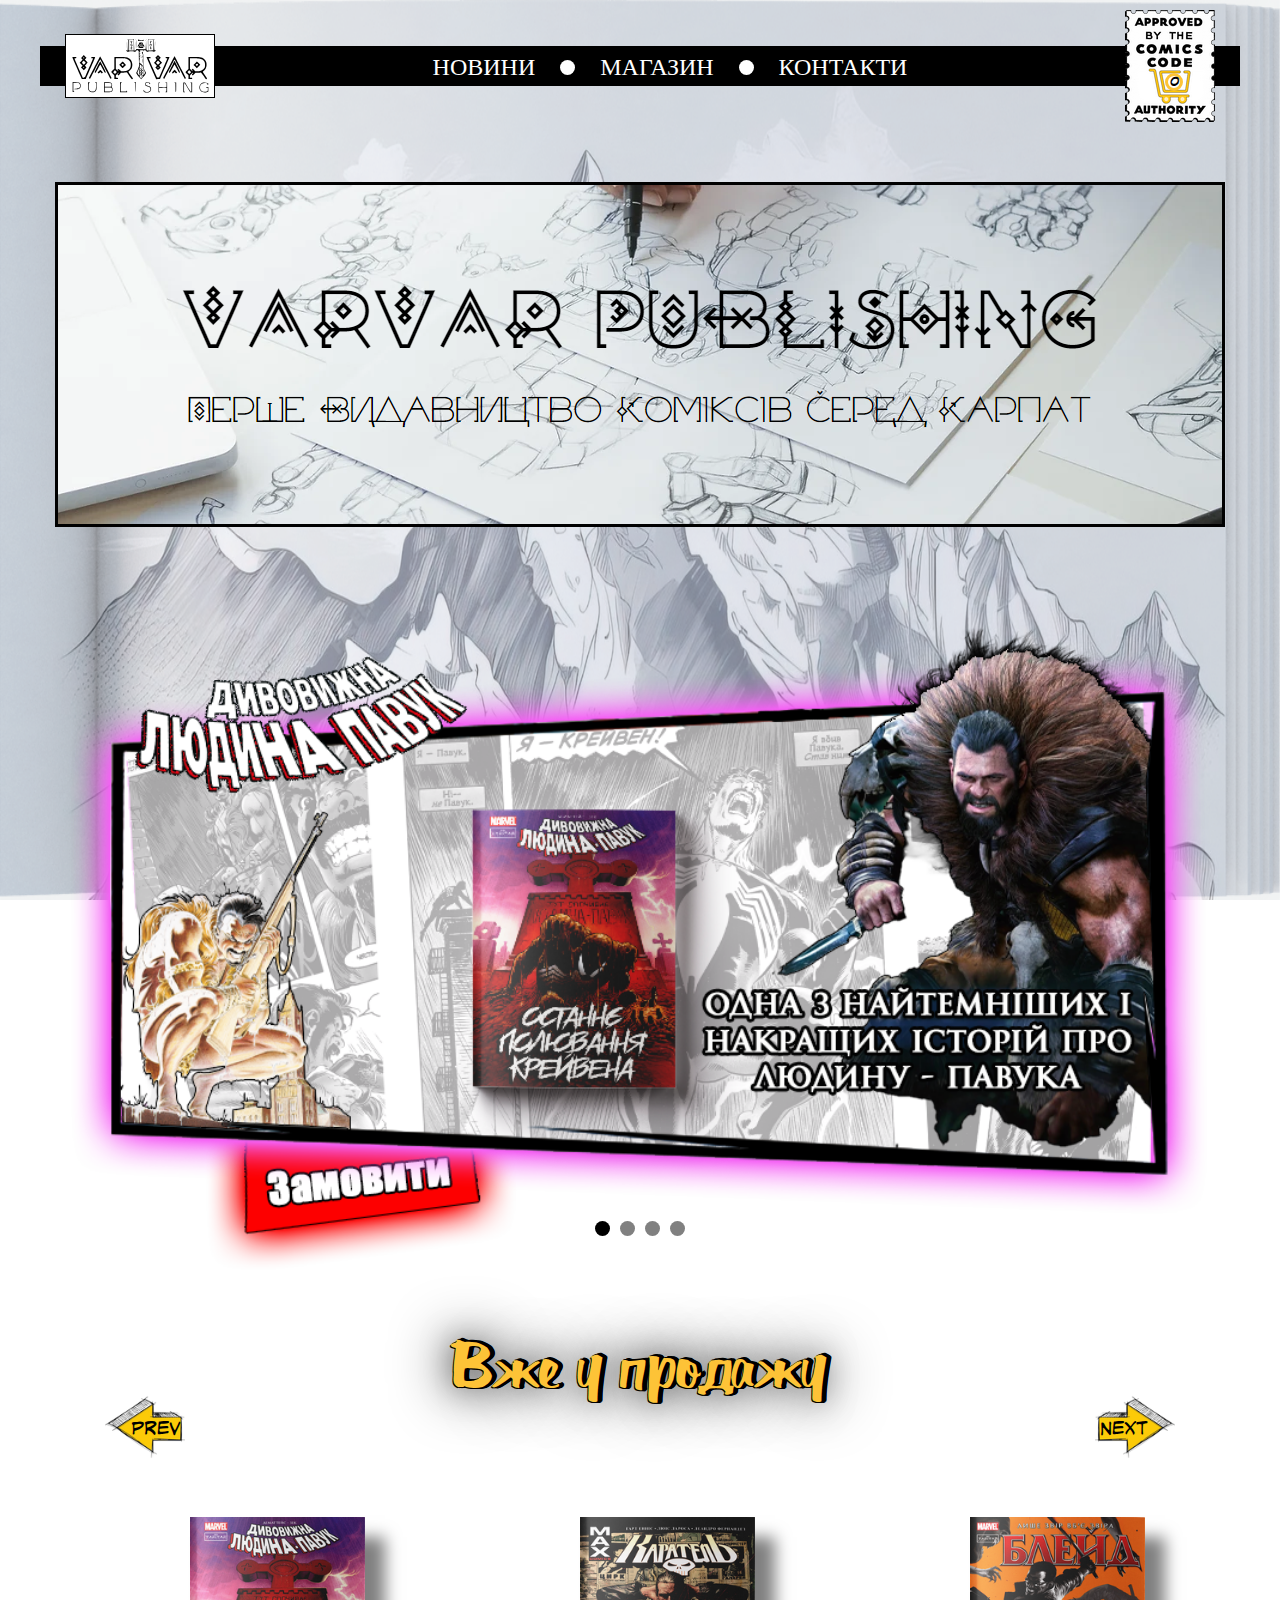
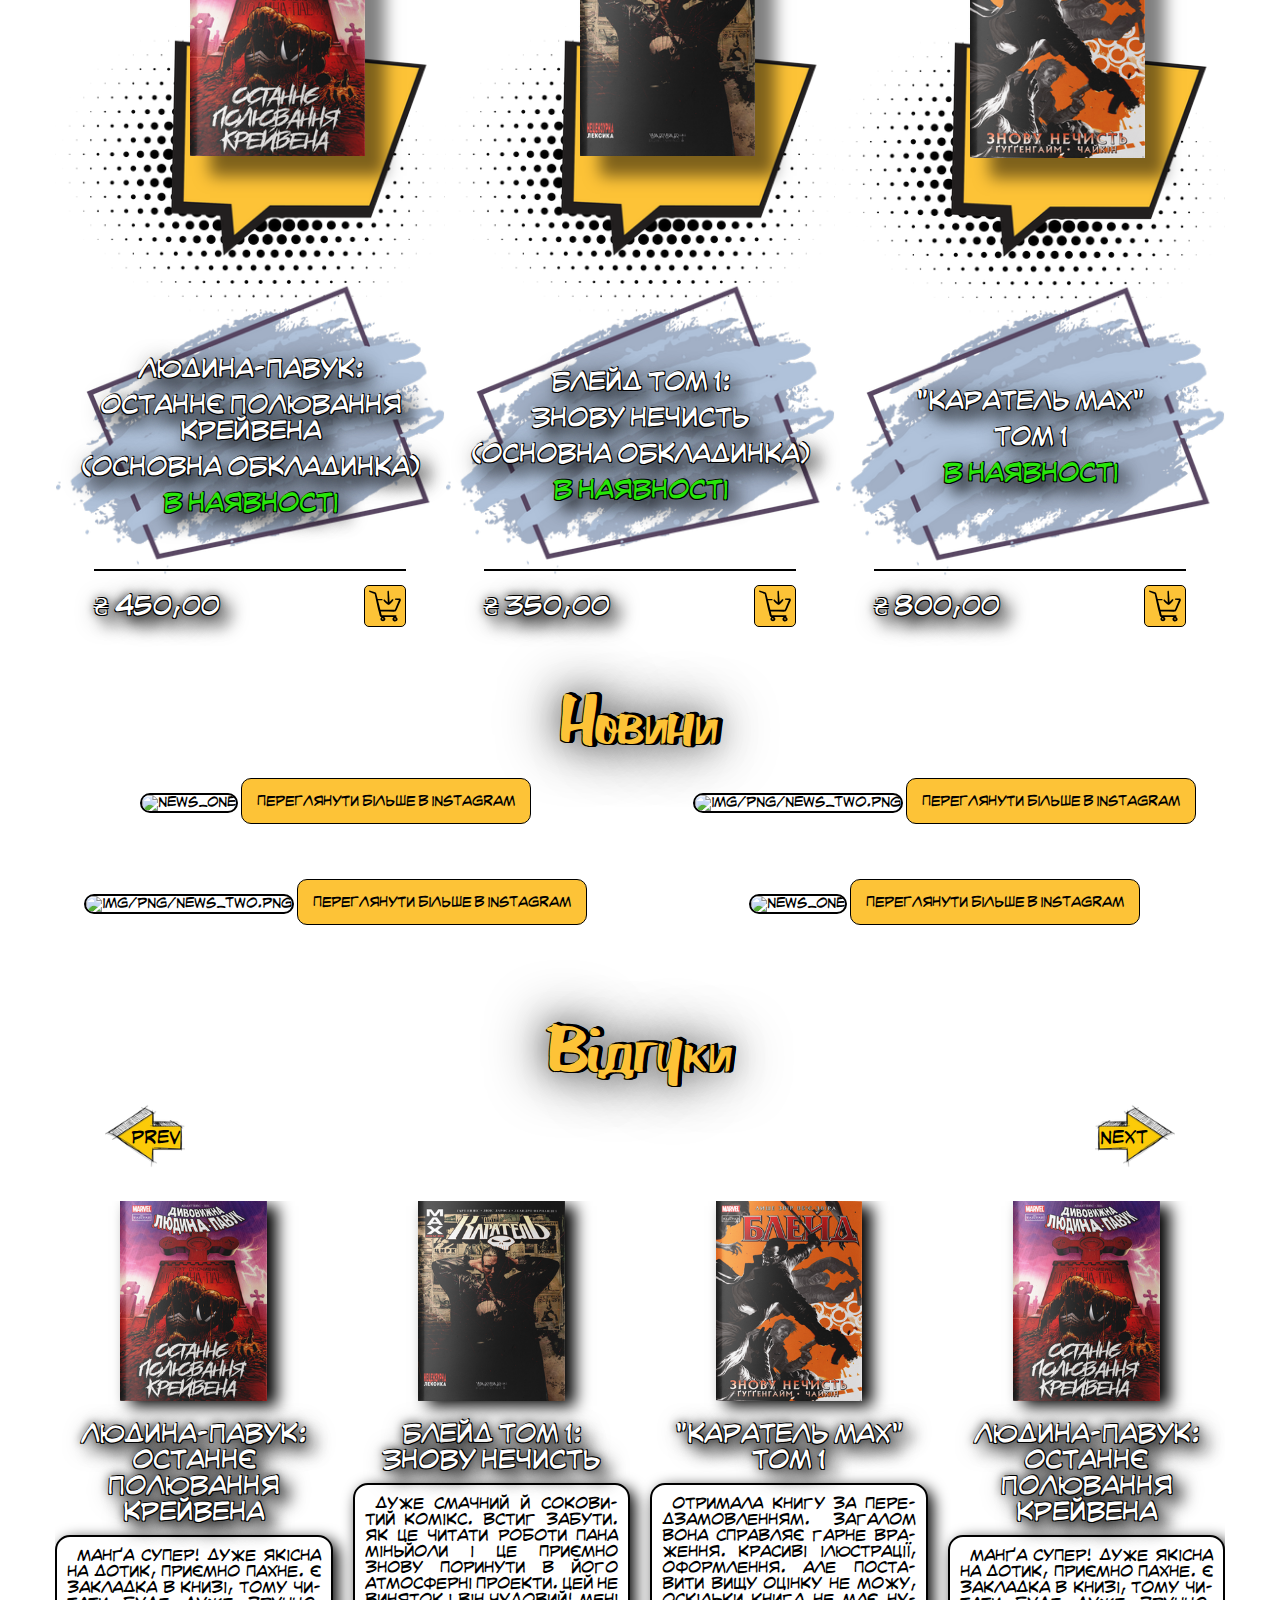
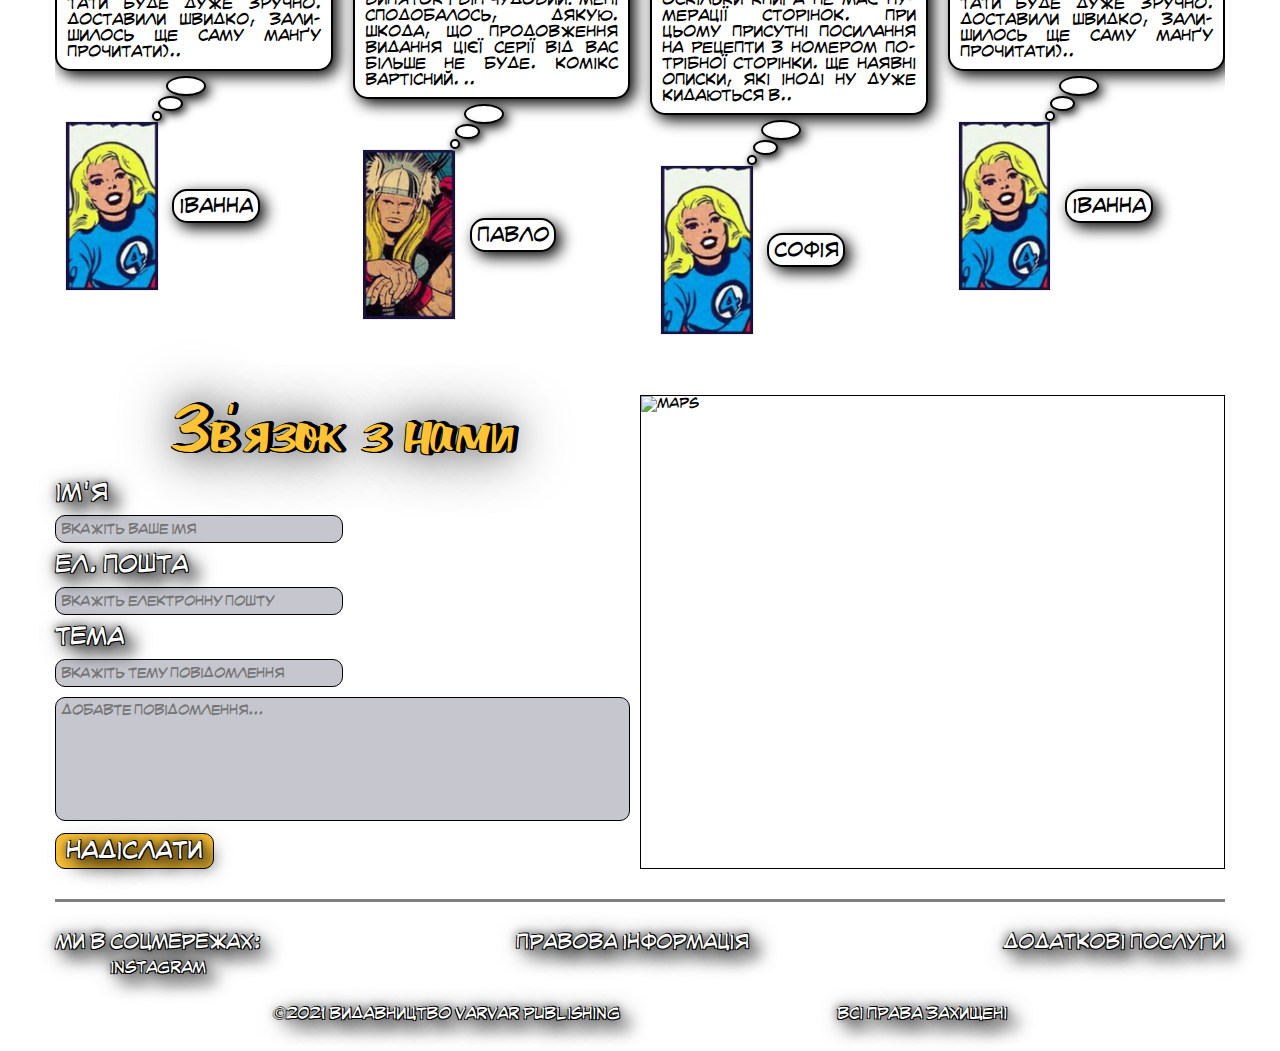
==== commit d451ce74: "Add files via upload" ====
--- a/index.html
+++ b/index.html
@@ -6,7 +6,7 @@
 	<meta charset="UTF-8">
 	<meta name="format-detection" content="telephone=no">
 	<!-- <style>body{opacity: 0;}</style> -->
-	<link rel="stylesheet" href="css/style.min.css?_v=20231220163336">
+	<link rel="stylesheet" href="css/style.min.css?_v=20231223115212">
 	<link rel="shortcut icon" href="favicon.ico">
 	<!-- <meta name="robots" content="noindex, nofollow"> -->
 	<meta name="viewport" content="width=device-width, initial-scale=1.0">
@@ -55,6 +55,7 @@
 			</section>
 			<section class="bigslider">
 				<div class="bigslider__container">
+					<a data-goto-speed="1000" data-goto="#gallery" href="#"></a>
 					<div class="bigslider__text">
 						<h2>VARVAR PUBLISHING</h2>
 					</div>
@@ -1082,8 +1083,8 @@
 
 
 
-	<script src="js/app.min.js?_v=20231220163336"></script>
-	<script async src="//www.instagram.com/embed.js?_v=20231220163336"></script>
+	<script src="js/app.min.js?_v=20231223115212"></script>
+	<script async src="//www.instagram.com/embed.js?_v=20231223115212"></script>
 
 </body>
 
--- a/css/style.min.css
+++ b/css/style.min.css
@@ -1 +1 @@
-@charset "UTF-8";@font-face{font-family:AA_Big_Sky Regular;font-display:swap;src:url("../fonts/AA_Big_Sky Regular.woff2") format("woff2"),url("../fonts/AA_Big_Sky Regular.woff") format("woff");font-weight:400;font-style:normal}@font-face{font-family:garamond_allfont Regular;font-display:swap;src:url("../fonts/garamond_allfont Regular.woff2") format("woff2"),url("../fonts/garamond_allfont Regular.woff") format("woff");font-weight:400;font-style:normal}@font-face{font-family:Spider;font-display:swap;src:url("../fonts/Spider-Varvar Regular.woff2") format("woff2"),url("../fonts/Spider-Varvar Regular.woff") format("woff");font-weight:400;font-style:normal}*{padding:0;margin:0;border:0}*,:after,:before{-webkit-box-sizing:border-box;box-sizing:border-box}body,html{height:100%;min-width:320px}body{color:#000;line-height:1;font-family:Spider;font-size:.875rem;-ms-text-size-adjust:100%;-moz-text-size-adjust:100%;-webkit-text-size-adjust:100%;-webkit-font-smoothing:antialiased;-moz-osx-font-smoothing:grayscale}button,input,textarea{font-family:Spider;font-size:inherit;line-height:inherit}button{cursor:pointer;color:inherit;background-color:transparent}a{color:inherit;text-decoration:none}ul li{list-style:none}img{vertical-align:top}h1,h2,h3,h4,h5,h6{font-weight:inherit;font-size:inherit}body{background:url(../img/webp/bg.webp) 0 0/100% 100% no-repeat fixed}.lock body{overflow:hidden;-ms-touch-action:none;touch-action:none;-ms-scroll-chaining:none;overscroll-behavior:none}.wrapper{min-height:100%;display:-webkit-box;display:-ms-flexbox;display:flex;-webkit-box-orient:vertical;-webkit-box-direction:normal;-ms-flex-direction:column;flex-direction:column;overflow:hidden}@supports (overflow:clip){.wrapper{overflow:clip}}.wrapper>main{-webkit-box-flex:1;-ms-flex:1 1 auto;flex:1 1 auto}.wrapper>*{min-width:0}.page{width:100%;height:100%}[class*=__container]{max-width:75rem;margin:0 auto;padding:0 .9375rem}body::after{content:"";background-color:rgba(0,0,0,.7);position:fixed;width:100%;height:100%;top:0;left:0;opacity:0;-webkit-transition:opacity .8s ease 0s;transition:opacity .8s ease 0s;pointer-events:none;z-index:149}.popup-show body::after{opacity:1}.popup{position:fixed;top:0;left:0;bottom:0;right:0;padding:30px 0;-webkit-transition:visibility .8s ease 0s;transition:visibility .8s ease 0s;visibility:hidden;pointer-events:none}.popup_show{z-index:150;visibility:visible;overflow:auto;pointer-events:auto}.popup_show .popup__content{visibility:visible;-webkit-transform:scale(1);-ms-transform:scale(1);transform:scale(1)}.popup__wrapper{display:-webkit-box;display:-ms-flexbox;display:flex;-webkit-box-orient:vertical;-webkit-box-direction:normal;-ms-flex-direction:column;flex-direction:column;-webkit-box-align:center;-ms-flex-align:center;align-items:center;-webkit-box-pack:center;-ms-flex-pack:center;justify-content:center;min-height:100%;-webkit-box-flex:1;-ms-flex:1 1 auto;flex:1 1 auto;width:100%}.popup__content{visibility:hidden;-webkit-transform:scale(0);-ms-transform:scale(0);transform:scale(0);-webkit-transition:-webkit-transform .3s ease 0s;transition:-webkit-transform .3s ease 0s;transition:transform .3s ease 0s;transition:transform .3s ease 0s,-webkit-transform .3s ease 0s;background-color:#eee;padding:20px;width:100%;max-width:1150px;border-radius:20px}.lock .popup__content{visibility:visible}.legal-popup .popup__content{-webkit-transition:-webkit-transform 0s ease 0s;transition:-webkit-transform 0s ease 0s;transition:transform 0s ease 0s;transition:transform 0s ease 0s,-webkit-transform 0s ease 0s;display:-webkit-box;display:-ms-flexbox;display:flex;-webkit-box-orient:vertical;-webkit-box-direction:normal;-ms-flex-direction:column;flex-direction:column;-webkit-box-align:end;-ms-flex-align:end;align-items:end}.legal-popup button{font-family:"garamond_allfont Regular";color:#fff;background-color:#000;padding:8px 15px;border-radius:10px;-webkit-transition:all .3s ease;transition:all .3s ease}.legal-popup button:hover{-webkit-transform:scale(1.2);-ms-transform:scale(1.2);transform:scale(1.2);-webkit-transition:all .3s ease;transition:all .3s ease}.productcard .popup__content{text-align:end}.productcard .popup__text{text-align:start;display:-webkit-box;display:-ms-flexbox;display:flex;gap:4%}.productcard .popup__close{font-family:"garamond_allfont Regular";color:#fff;background-color:#000;padding:5px;border-radius:10px;margin-bottom:10px;-webkit-transition:all .3s ease;transition:all .3s ease}.productcard .popup__close:hover{-webkit-transform:scale(1.2);-ms-transform:scale(1.2);transform:scale(1.2);-webkit-transition:all .3s ease;transition:all .3s ease}.cart .popup__content{text-align:end}.cart .popup__close{padding:5px;border-radius:10px;margin-bottom:20px;border:1px solid #000;-webkit-transition:all .3s ease;transition:all .3s ease}.cart .popup__close:hover{background-color:#fdc337;-webkit-transition:all .3s ease;transition:all .3s ease}.magazin .popup__content{text-align:end}.magazin .popup__text{padding:1.25rem 0}.magazin .popup__close{padding:5px;border-radius:10px;margin-bottom:20px;border:1px solid #000;margin:0;-webkit-transition:all .3s ease;transition:all .3s ease}.magazin .popup__close:hover{-webkit-transform:scale(1.2);-ms-transform:scale(1.2);transform:scale(1.2);-webkit-transition:all .3s ease;transition:all .3s ease}[class*=-ibg]{position:relative}[class*=-ibg] img{position:absolute;width:100%;height:100%;top:0;left:0;-o-object-fit:cover;object-fit:cover}[class*=-ibg--contain] img{-o-object-fit:contain;object-fit:contain}.header__container{position:relative}.header__blackbg{position:absolute;width:100%;height:2.5rem;top:50%;left:0;-webkit-transform:translate(0,-50%);-ms-transform:translate(0,-50%);transform:translate(0,-50%);background-color:#000}.menu{position:relative;padding:.625rem}.menu__body{display:-webkit-box;display:-ms-flexbox;display:flex;-webkit-box-align:center;-ms-flex-align:center;align-items:center;-webkit-box-pack:justify;-ms-flex-pack:justify;justify-content:space-between}.menu__logo{width:9.375rem;background-color:#fff}.menu__logo img{width:100%;border:1px solid #000}.menu__list{display:-webkit-box;display:-ms-flexbox;display:flex;gap:1.5625rem;-webkit-box-align:center;-ms-flex-align:center;align-items:center}.menu__item-divider{display:block;height:.9375rem;width:.9375rem;border-radius:50%;background-color:#fff}.menu__item{padding-top:.125rem}.menu__link{font-family:garamond_allfont;color:#fff;font-size:1.5rem;text-transform:uppercase;-webkit-transition:all .3s ease;transition:all .3s ease}.menu__link:hover{color:red;-webkit-transition:all .3s ease;transition:all .3s ease}.menu__cart{position:relative;max-width:5.625rem;width:100%;text-align:center;-webkit-transition:all .3s ease;transition:all .3s ease}.menu__cart a{width:100%;height:100%}.menu__cart img{width:100%}.menu__cart span{position:absolute;bottom:31px;left:40px;z-index:5;width:1.125rem;height:1.125rem;border-radius:50%;border:3px solid #fdc337;background-color:#fff;display:-webkit-box;display:-ms-flexbox;display:flex;-webkit-box-align:center;-ms-flex-align:center;align-items:center;-webkit-box-pack:center;-ms-flex-pack:center;justify-content:center;font-size:.75rem;font-weight:700;-webkit-transition:all .3s ease;transition:all .3s ease}.menu__cart:hover{-webkit-transform:scale(1.1);-ms-transform:scale(1.1);transform:scale(1.1);-webkit-transition:all .3s ease;transition:all .3s ease}.menu__cart:hover span{-webkit-transition:all .3s ease;transition:all .3s ease;border:3px solid red}.icon-menu{display:none}.about{margin-top:3.125rem;margin-bottom:3.125rem}.about__container{position:relative}.about__img{border:.1875rem solid #000;width:100%}.about__img img{width:100%}.about__text{text-align:center;position:absolute;top:50%;left:50%;z-index:-1;-webkit-transform:translate(-50%,-50%);-ms-transform:translate(-50%,-50%);transform:translate(-50%,-50%)}.about__text h1{font-size:.625rem}.bigslider__container{position:relative}.bigslider__text{text-align:center;position:absolute;top:50%;left:50%;z-index:-1;-webkit-transform:translate(-50%,-50%);-ms-transform:translate(-50%,-50%);transform:translate(-50%,-50%)}.bigslider__text h2{font-size:.625rem}.bigslider__slider{position:relative;height:100%}.bigslider__slide img{width:100%}.bigslider__slider-pagination{width:100%;display:-webkit-box;display:-ms-flexbox;display:flex;-webkit-box-pack:center;-ms-flex-pack:center;justify-content:center;gap:.625rem;position:absolute;bottom:3.75rem}.bigslider__slider-pagination .swiper-pagination-bullet{width:.9375rem;height:.9375rem;background-color:gray;border-radius:50%}.bigslider__slider-pagination .swiper-pagination-bullet-active{background-color:#000}.gallery__container h2{font-family:"AA_Big_Sky Regular";font-size:2.875rem;letter-spacing:-.125rem;text-align:center;color:#fdc337;text-shadow:.625rem .25rem .1875rem #000,.4375rem .25rem .1875rem #000,.3125rem .25rem .1875rem #000,.125rem -.125rem 0 #000,-.125rem .125rem 0 #000,.125rem .125rem 0 #000;padding-top:3.125rem}.gallery__top{display:-webkit-box;display:-ms-flexbox;display:flex;-webkit-box-pack:justify;-ms-flex-pack:justify;justify-content:space-between;-webkit-box-align:end;-ms-flex-align:end;align-items:end;padding:0 3.125rem 1.5625rem 3.125rem}.gallery__button-next,.gallery__button-prev{position:relative;-webkit-transition:-webkit-transform .3s ease;transition:-webkit-transform .3s ease;transition:transform .3s ease;transition:transform .3s ease,-webkit-transform .3s ease}.gallery__button-next img,.gallery__button-prev img{width:5rem}.gallery__button-next span,.gallery__button-prev span{display:inline-block;position:absolute;font-size:1.125rem;top:52%;-webkit-transform:translate(-50%,-50%);-ms-transform:translate(-50%,-50%);transform:translate(-50%,-50%)}.gallery__button-next:hover,.gallery__button-prev:hover{-webkit-transform:scale(1.1);-ms-transform:scale(1.1);transform:scale(1.1);-webkit-transition:-webkit-transform .3s ease;transition:-webkit-transform .3s ease;transition:transform .3s ease;transition:transform .3s ease,-webkit-transform .3s ease}.gallery__button-next:active,.gallery__button-prev:active{-webkit-animation:shake .1s ease;animation:shake .1s ease}@-webkit-keyframes shake{25%{-webkit-transform:rotate(5deg);transform:rotate(5deg)}50%{-webkit-transform:rotate(-5deg);transform:rotate(-5deg)}75%{-webkit-transform:rotate(3deg);transform:rotate(3deg)}100%{-webkit-transform:rotate(0);transform:rotate(0)}}@keyframes shake{25%{-webkit-transform:rotate(5deg);transform:rotate(5deg)}50%{-webkit-transform:rotate(-5deg);transform:rotate(-5deg)}75%{-webkit-transform:rotate(3deg);transform:rotate(3deg)}100%{-webkit-transform:rotate(0);transform:rotate(0)}}.gallery__button-prev span{left:63%}.gallery__button-next span{left:36%}.gallery .item{display:-webkit-box;display:-ms-flexbox;display:flex;-webkit-box-orient:vertical;-webkit-box-direction:normal;-ms-flex-direction:column;flex-direction:column;-webkit-box-pack:justify;-ms-flex-pack:justify;justify-content:space-between}.gallery .item__img{text-align:center;position:relative;padding-top:1.5625rem}.gallery .item__img:hover .item__img-product{-webkit-transform:scale(1.2);-ms-transform:scale(1.2);transform:scale(1.2);-webkit-transition:all .5s ease;transition:all .5s ease}.gallery .item__img-product{width:45%;margin-bottom:-8.125rem;margin-right:-3.4375rem;position:relative;-webkit-box-shadow:1.25rem 1.25rem .9375rem rgba(0,0,0,.5);box-shadow:1.25rem 1.25rem .9375rem rgba(0,0,0,.5);-webkit-transition:all .5s ease;transition:all .5s ease}.gallery .item__img-bg{width:100%}.gallery .item__description{height:100%;position:relative}.gallery .item__description img{width:100%}.gallery .item__description a{width:100%;height:100%;position:absolute;top:0;left:0;width:100%;padding:1.875rem .9375rem 0 .9375rem;display:-webkit-box;display:-ms-flexbox;display:flex;-webkit-box-orient:vertical;-webkit-box-direction:normal;-ms-flex-direction:column;flex-direction:column;-webkit-box-align:center;-ms-flex-align:center;align-items:center;-webkit-box-pack:center;-ms-flex-pack:center;justify-content:center;-webkit-transition:all .3s ease;transition:all .3s ease}.gallery .item__description a p{text-align:center;font-size:1.625rem;font-weight:100;padding-bottom:.625rem;color:#fff;text-shadow:.3125rem .3125rem 1.5625rem #000,.625rem .625rem .9375rem #000,.0625rem -.0625rem 0 #000,-.0625rem .0625rem 0 #000,.0625rem .0625rem 0 #000;-webkit-transition:all .3s ease;transition:all .3s ease}.gallery .item__description a p:last-child{color:#27e50a;text-shadow:.3125rem .3125rem 1.5625rem #000,.625rem .625rem .9375rem #000,.0625rem -.0625rem 0 #000,-.0625rem .0625rem 0 #000,.0625rem .0625rem 0 #000}.gallery .item__description p:hover{-webkit-transform:scale(1.1);-ms-transform:scale(1.1);transform:scale(1.1);-webkit-transition:all .3s ease;transition:all .3s ease}.gallery .item__separated{display:inline-block;width:80%;border-top:.125rem solid #000;margin-bottom:.625rem}.gallery .item__price{text-align:center;font-size:1.75rem;padding-bottom:1.25rem;text-shadow:.3125rem .3125rem .625rem #000;margin-top:-70px}.gallery .item__buy{display:-webkit-box;display:-ms-flexbox;display:flex;-webkit-box-pack:justify;-ms-flex-pack:justify;justify-content:space-between;-webkit-box-align:center;-ms-flex-align:center;align-items:center;width:80%;margin:0 auto}.gallery .item__buy p{text-align:center;font-size:1.625rem;font-weight:100;text-shadow:0 0 .625rem #000,.3125rem .3125rem 1.5625rem #000,.625rem .625rem .9375rem #000,.0625rem -.0625rem 0 #000,-.0625rem .0625rem 0 #000,.0625rem .0625rem 0 #000;color:#fff}.gallery .item__buy button{position:relative;width:2.625rem;height:2.625rem;background-color:#fdc337;display:-webkit-box;display:-ms-flexbox;display:flex;-webkit-box-align:center;-ms-flex-align:center;align-items:center;-webkit-box-pack:center;-ms-flex-pack:center;justify-content:center;border-radius:.3125rem;border:.0625rem solid #000;-webkit-transition:all .3s ease;transition:all .3s ease}.gallery .item__buy :hover{-webkit-transform:scale(1.1);-ms-transform:scale(1.1);transform:scale(1.1);-webkit-transition:all .3s ease;transition:all .3s ease}.gallery .item__cart{width:2rem;height:2rem}.gallery .item__added-cart{width:7.5rem;height:6.25rem;position:absolute;bottom:100%;right:0}.gallery .item__added-text{position:absolute;bottom:5.4375rem;right:1.125rem;font-size:1.25rem}.gallery .add-to-cart .item__added-cart,.gallery .add-to-cart .item__added-text{display:none}.news{padding-top:3.125rem}.news__container h2{font-family:"AA_Big_Sky Regular";font-size:2.875rem;letter-spacing:-.125rem;text-align:center;color:#fdc337;text-shadow:.625rem .25rem .1875rem #000,.4375rem .25rem .1875rem #000,.3125rem .25rem .1875rem #000,.125rem -.125rem 0 #000,-.125rem .125rem 0 #000,.125rem .125rem 0 #000}.news__wrapper{display:-ms-grid;display:grid;-ms-grid-rows:1fr;-ms-grid-columns:1fr 4% 1fr;grid-template:1fr/1fr 1fr;-webkit-column-gap:4%;-moz-column-gap:4%;column-gap:4%;row-gap:70px;margin-top:3.125rem}.news__item{text-align:center}.news__item:hover a{-webkit-transition:all .3s ease;transition:all .3s ease;-webkit-transform:scale(1.1);-ms-transform:scale(1.1);transform:scale(1.1)}.news__item img{border:.125rem solid #000;border-radius:1.25rem;width:100%;height:100%;-o-object-fit:cover;object-fit:cover}.news__item a{display:inline-block;color:#000;border:.0625rem solid #000;padding:.9375rem;border-radius:.625rem;background-color:#fdc337;margin-top:-.9375rem;-webkit-transition:all .3s ease;transition:all .3s ease}.news__item a:hover{-webkit-transition:all .3s ease;transition:all .3s ease;background-color:#27e50a}.reviews{padding-top:6.25rem}.reviews__container h2{font-family:"AA_Big_Sky Regular";font-size:2.875rem;letter-spacing:-.125rem;text-align:center;color:#fdc337;text-shadow:.625rem .25rem .1875rem #000,.4375rem .25rem .1875rem #000,.3125rem .25rem .1875rem #000,.125rem -.125rem 0 #000,-.125rem .125rem 0 #000,.125rem .125rem 0 #000}.reviews__top{display:-webkit-box;display:-ms-flexbox;display:flex;-webkit-box-pack:justify;-ms-flex-pack:justify;justify-content:space-between;-webkit-box-align:end;-ms-flex-align:end;align-items:end;padding:0 3.125rem 1.5625rem 3.125rem}.reviews__button-next,.reviews__button-prev{position:relative;-webkit-transition:-webkit-transform .3s ease;transition:-webkit-transform .3s ease;transition:transform .3s ease;transition:transform .3s ease,-webkit-transform .3s ease}.reviews__button-next img,.reviews__button-prev img{width:5rem}.reviews__button-next span,.reviews__button-prev span{position:absolute;font-size:1.125rem;top:52%;-webkit-transform:translate(-50%,-50%);-ms-transform:translate(-50%,-50%);transform:translate(-50%,-50%)}.reviews__button-next:hover,.reviews__button-prev:hover{-webkit-transform:scale(1.1);-ms-transform:scale(1.1);transform:scale(1.1);-webkit-transition:-webkit-transform .3s ease;transition:-webkit-transform .3s ease;transition:transform .3s ease;transition:transform .3s ease,-webkit-transform .3s ease}.reviews__button-next:active,.reviews__button-prev:active{-webkit-animation:shake .1s ease;animation:shake .1s ease}@keyframes shake{25%{-webkit-transform:rotate(5deg);transform:rotate(5deg)}50%{-webkit-transform:rotate(-5deg);transform:rotate(-5deg)}75%{-webkit-transform:rotate(3deg);transform:rotate(3deg)}100%{-webkit-transform:rotate(0);transform:rotate(0)}}.reviews__button-prev span{left:63%}.reviews__button-next span{left:36%}.reviews__item{-webkit-box-flex:0;-ms-flex:0 0 23.7%;flex:0 0 23.7%}.reviews .item__img{text-align:center;padding-bottom:1.25rem}.reviews .item__img img{max-width:100%;height:12.5rem;-o-object-fit:cover;object-fit:cover;-webkit-box-shadow:.625rem .3125rem .9375rem #000;box-shadow:.625rem .3125rem .9375rem #000}.reviews .item__title{text-align:center;font-size:1.625rem;padding-bottom:.625rem;text-shadow:0 0 .625rem #000,.3125rem .3125rem 1.5625rem #000,.625rem .625rem .9375rem #000,.0625rem -.0625rem 0 #000,-.0625rem .0625rem 0 #000,.0625rem .0625rem 0 #000;color:#fff}.reviews .item__review{padding-bottom:.625rem}.reviews .item__review-text p{text-indent:.625rem;text-align:justify;-webkit-hyphens:auto;-ms-hyphens:auto;hyphens:auto;font-size:1rem;padding:.625rem;border:2px solid #000;border-radius:.9375rem;-webkit-box-shadow:.3125rem .3125rem .9375rem #000;box-shadow:.3125rem .3125rem .9375rem #000;background-color:#fff}.reviews .item__review-bubbles{width:100%}.reviews .item__review-bubbles span{display:block;border:.125rem solid #000;border-radius:50%;background-color:#fff}.reviews .item__review-bubbles :nth-child(1){width:2.5rem;height:1.25rem;margin-top:.3125rem;margin-left:40%;-webkit-box-shadow:.25rem .25rem .75rem #000;box-shadow:.25rem .25rem .75rem #000}.reviews .item__review-bubbles :nth-child(2){width:1.5625rem;height:.9375rem;margin-left:37%;-webkit-box-shadow:.1875rem .1875rem .625rem #000;box-shadow:.1875rem .1875rem .625rem #000}.reviews .item__review-bubbles :nth-child(3){width:.625rem;height:.625rem;margin-left:35%;-webkit-box-shadow:.125rem .125rem .4375rem #000;box-shadow:.125rem .125rem .4375rem #000}.reviews .item__review-avatar{padding-left:.625rem;display:-webkit-box;display:-ms-flexbox;display:flex;-webkit-box-align:center;-ms-flex-align:center;align-items:center;gap:5%}.reviews .item__review-avatar img{width:35%}.reviews .item__name{display:inline-block;font-size:1.25rem;padding:.3125rem;border:2px solid #000;border-radius:.9375rem;-webkit-box-shadow:.3125rem .3125rem .9375rem #000;box-shadow:.3125rem .3125rem .9375rem #000;background-color:#fff}.communication{padding-bottom:1.875rem;margin-top:3.125rem}.communication__container{width:100%;display:-webkit-box;display:-ms-flexbox;display:flex}.communication__contacts{width:50%;height:100%;display:-webkit-box;display:-ms-flexbox;display:flex;-webkit-box-orient:vertical;-webkit-box-direction:normal;-ms-flex-direction:column;flex-direction:column;-webkit-box-pack:justify;-ms-flex-pack:justify;justify-content:space-between;padding:.625rem .625rem 0 0}.communication__contacts h2{font-family:"AA_Big_Sky Regular";font-size:2.875rem;letter-spacing:-.125rem;text-align:center;color:#fdc337;margin-bottom:1.875rem;text-shadow:.625rem .25rem .1875rem #000,.4375rem .25rem .1875rem #000,.3125rem .25rem .1875rem #000,.125rem -.125rem 0 #000,-.125rem .125rem 0 #000,.125rem .125rem 0 #000}.communication__contacts label{font-size:1.5rem;text-shadow:0 0 .625rem #000,.3125rem .3125rem 1.5625rem #000,.625rem .625rem .9375rem #000,.0625rem -.0625rem 0 #000,-.0625rem .0625rem 0 #000,.0625rem .0625rem 0 #000;color:#fff}.communication__contacts input{display:block;width:50%;padding-bottom:.9375rem;font-size:.875rem;background-color:#c6c6cf;padding:.3125rem;border-radius:.625rem;margin:.625rem 0;border:.0625rem solid #000}.communication__contacts textarea{width:100%;font-size:.875rem;background-color:#c6c6cf;border-radius:.625rem;padding:.3125rem;margin-bottom:.625rem;border:.0625rem solid #000;resize:none}.communication__contacts button{background-color:#fdc337;font-size:1.5rem;text-shadow:0 0 .625rem #000,.3125rem .3125rem 1.5625rem #000,.625rem .625rem .9375rem #000,.0625rem -.0625rem 0 #000,-.0625rem .0625rem 0 #000,.0625rem .0625rem 0 #000;color:#fff;padding:.3125rem .625rem;border-radius:.625rem;border:.0625rem solid #000;-webkit-transition:all .3s ease;transition:all .3s ease}.communication__contacts button:hover{background-color:#27e50a;-webkit-transition:all .3s ease;transition:all .3s ease}.communication__maps{width:50%;border:.0625rem solid #000}.communication__maps a img{width:100%;height:100%;-o-object-fit:cover;object-fit:cover}.footer{padding-bottom:1.875rem}.footer__wrapper{display:-webkit-box;display:-ms-flexbox;display:flex;-webkit-box-pack:justify;-ms-flex-pack:justify;justify-content:space-between;padding-top:1.875rem;border-top:.1875rem solid rgba(0,0,0,.5)}.footer__contact{display:-webkit-box;display:-ms-flexbox;display:flex;-webkit-box-orient:vertical;-webkit-box-direction:normal;-ms-flex-direction:column;flex-direction:column;-webkit-box-align:center;-ms-flex-align:center;align-items:center;text-shadow:0 0 .625rem #000,.3125rem .3125rem 1.5625rem #000,.625rem .625rem .9375rem #000,.0625rem -.0625rem 0 #000,-.0625rem .0625rem 0 #000,.0625rem .0625rem 0 #000;color:#fff}.footer__contact:hover a{color:red;-webkit-transition:all .3s ease;transition:all .3s ease}.footer__contact h3{font-size:1.25rem;margin-bottom:.4375rem}.footer__contact a{font-size:1rem;-webkit-transition:all .3s ease;transition:all .3s ease}.footer__safety a{font-size:1.25rem;text-shadow:0 0 .625rem #000,.3125rem .3125rem 1.5625rem #000,.625rem .625rem .9375rem #000,.0625rem -.0625rem 0 #000,-.0625rem .0625rem 0 #000,.0625rem .0625rem 0 #000;color:#fff;-webkit-transition:all .3s ease;transition:all .3s ease}.footer__safety :hover{color:red;-webkit-transition:all .3s ease;transition:all .3s ease}.footer__servise a{font-size:1.25rem;text-shadow:0 0 .625rem #000,.3125rem .3125rem 1.5625rem #000,.625rem .625rem .9375rem #000,.0625rem -.0625rem 0 #000,-.0625rem .0625rem 0 #000,.0625rem .0625rem 0 #000;color:#fff;-webkit-transition:all .3s ease;transition:all .3s ease}.footer__servise :hover{color:red;-webkit-transition:all .3s ease;transition:all .3s ease}.footer__copy{display:-webkit-box;display:-ms-flexbox;display:flex;-webkit-box-pack:space-evenly;-ms-flex-pack:space-evenly;justify-content:space-evenly;margin-top:1.875rem}.footer__copy p{font-size:1rem;text-shadow:0 0 .625rem #000,.3125rem .3125rem 1.5625rem #000,.625rem .625rem .9375rem #000,.0625rem -.0625rem 0 #000,-.0625rem .0625rem 0 #000,.0625rem .0625rem 0 #000;color:#fff}.magazin__gallery{display:-ms-grid;display:grid;-ms-grid-rows:1fr;-ms-grid-columns:1fr 3.125rem 1fr 3.125rem 1fr 3.125rem 1fr;grid-template:1fr/1fr 1fr 1fr 1fr;gap:3.125rem}.magazin .item__img{text-align:center;margin-bottom:.625rem}.magazin .item__img a{margin:auto}.magazin .item__img-product{width:50%}.magazin .item__description{text-align:center;margin-bottom:.625rem}.magazin .item__price{text-align:center}.magazin .item__separated{display:inline-block;width:80%;border-top:.125rem solid #000;margin-bottom:.625rem}.magazin .item__buy{display:-webkit-box;display:-ms-flexbox;display:flex;-ms-flex-pack:distribute;justify-content:space-around;-webkit-box-align:center;-ms-flex-align:center;align-items:center}.magazin .item__buy button{position:relative;width:2.625rem;height:2.625rem;background-color:#fdc337;display:-webkit-box;display:-ms-flexbox;display:flex;-webkit-box-align:center;-ms-flex-align:center;align-items:center;-webkit-box-pack:center;-ms-flex-pack:center;justify-content:center;border-radius:.3125rem;border:.0625rem solid #000;-webkit-transition:all .3s ease;transition:all .3s ease}.magazin .item__buy button:hover{-webkit-transform:scale(1.1);-ms-transform:scale(1.1);transform:scale(1.1);-webkit-transition:all .3s ease;transition:all .3s ease}.magazin .item__cart{width:2rem;height:2rem}.magazin .item__added-cart{width:7.5rem;height:6.25rem;position:absolute;bottom:100%;right:0}.magazin .item__added-text{position:absolute;bottom:5.4375rem;right:1.125rem;font-size:1.25rem}.magazin .add-to-cart .item__added-cart,.magazin .add-to-cart .item__added-text{display:none}.cart ul li{display:-webkit-box;display:-ms-flexbox;display:flex;-webkit-box-align:center;-ms-flex-align:center;align-items:center;-webkit-box-pack:justify;-ms-flex-pack:justify;justify-content:space-between;margin-bottom:1.875rem;border:5px solid gray}.cart-info{-webkit-box-flex:1;-ms-flex:1 1 auto;flex:1 1 auto;display:-webkit-box;display:-ms-flexbox;display:flex;-webkit-box-align:center;-ms-flex-align:center;align-items:center;gap:1.25rem}.cart-info span{text-align:center;font-size:1.25rem}.cart-quantity{display:-webkit-box;display:-ms-flexbox;display:flex;-webkit-box-align:center;-ms-flex-align:center;align-items:center;margin-left:1.25rem;margin-right:1.25rem}.cart-quantity button{font-size:2.5rem;border:.0625rem solid #000;border-radius:50%;padding:0 .625rem;-webkit-transition:all .3s ease;transition:all .3s ease}.cart-quantity button:hover{background-color:#27e50a;-webkit-transition:all .3s ease;transition:all .3s ease}.cart-quantity input{width:3.125rem;height:100%;text-align:center;font-size:1.875rem;background-color:transparent}.cart-delete{font-size:1rem;margin-right:1.25rem;padding:.3125rem;border-radius:.625rem;border:1px solid #000;-webkit-transition:all .3s ease;transition:all .3s ease}.cart-delete:hover{background-color:red;-webkit-transition:all .3s ease;transition:all .3s ease}.cart__pay{display:-webkit-box;display:-ms-flexbox;display:flex;-webkit-box-align:center;-ms-flex-align:center;align-items:center;-webkit-box-pack:justify;-ms-flex-pack:justify;justify-content:space-between}.cart__pay p{font-size:1.5rem;text-align:center}.cart__pay button{font-size:1.5rem;border:.125rem solid gray;padding:.3125rem .625rem;border-radius:.625rem;-webkit-transition:all .3s ease;transition:all .3s ease}.cart__pay button:disabled{opacity:.2}.cart__pay button:disabled:hover{background-color:#fff}.cart__pay button:hover{background-color:green;-webkit-transition:all .3s ease;transition:all .3s ease}.no-spinners{-webkit-appearance:none;-moz-appearance:textfield}.no-spinners::-webkit-inner-spin-button,.no-spinners::-webkit-outer-spin-button{-webkit-appearance:none;margin:0}.no-spinners[type=number]{-moz-appearance:textfield}.productcard__slider-wrapper{position:relative;width:40%;margin:auto}.productcard__slider{width:100%}.productcard__slide{display:-webkit-box;display:-ms-flexbox;display:flex;-webkit-box-align:center;-ms-flex-align:center;align-items:center;-webkit-box-pack:center;-ms-flex-pack:center;justify-content:center}.productcard__slide img{width:100%;-o-object-fit:cover;object-fit:cover}.productcard__pagination{width:100%;display:-webkit-box;display:-ms-flexbox;display:flex;-webkit-box-align:center;-ms-flex-align:center;align-items:center;-webkit-box-pack:center;-ms-flex-pack:center;justify-content:center;gap:.625rem;padding:.625rem 0 1.25rem 0}.productcard__pagination .swiper-pagination-bullet{width:.9375rem;height:.9375rem;background-color:gray;border-radius:50%}.productcard__pagination .swiper-pagination-bullet-active{background-color:#000}.productcard__button-next,.productcard__button-prev{position:absolute;top:-2%;-webkit-transition:all .3s ease;transition:all .3s ease}.productcard__button-next:hover,.productcard__button-prev:hover{-webkit-transform:scale(1.1);-ms-transform:scale(1.1);transform:scale(1.1);-webkit-transition:all .3s ease;transition:all .3s ease}.productcard__button-next img,.productcard__button-prev img{width:3.75rem}.productcard__button-next p,.productcard__button-prev p{position:absolute;top:52%;left:63%;-webkit-transform:translate(-50%,-50%);-ms-transform:translate(-50%,-50%);transform:translate(-50%,-50%);font-family:Spider;font-size:.75rem}.productcard__button-next.swiper-button-disabled,.productcard__button-prev.swiper-button-disabled{opacity:.3;-webkit-transform:scale(1);-ms-transform:scale(1);transform:scale(1)}.productcard__button-prev{left:10%}.productcard__button-prev p{left:63%}.productcard__button-next{right:10%}.productcard__button-next p{left:36%}.productcard__info{width:56%;display:-webkit-box;display:-ms-flexbox;display:flex;-webkit-box-orient:vertical;-webkit-box-direction:normal;-ms-flex-direction:column;flex-direction:column;margin:auto 0}.productcard__description{width:100%;background-color:#eceaea;padding:.625rem .625rem 0 .625rem;border-radius:1.25rem 1.25rem 0 0}.productcard__description ul{font-family:"garamond_allfont Regular";font-size:1.125rem;margin-bottom:.625rem}.productcard__description p{font-family:"garamond_allfont Regular";font-size:1.25rem;margin-bottom:.625rem}.productcard .productcard__header p{font-family:Spider;font-size:1.5rem;margin-bottom:.625rem}.productcard__add p{margin-bottom:0}.productcard__buy{width:100%}.productcard__buy p{font-family:"garamond_allfont Regular";font-size:1.5rem;font-weight:700;text-align:center;margin-bottom:.9375rem;padding:.9375rem 0;background-color:#eceaea;border-radius:0 0 1.25rem 1.25rem}.productcard .add-to-cart{position:relative;font-family:Spider;font-size:1.25rem;background-color:#c6c6cf;padding:.625rem .9375rem;border-radius:.625rem;border:.0625rem solid #000;-webkit-transition:all .3s ease;transition:all .3s ease}.productcard .add-to-cart:hover{-webkit-transform:scale(1.1);-ms-transform:scale(1.1);transform:scale(1.1);-webkit-transition:all .3s ease;transition:all .3s ease}.productcard .item__added-cart{width:7.5rem;height:6.25rem;position:absolute;bottom:100%;right:0}.productcard .item__added-text{position:absolute;bottom:5.4375rem;right:1.125rem;font-size:1.25rem}.productcard .add-to-cart .item__added-cart,.productcard .add-to-cart .item__added-text{display:none}.legal-popup{font-family:"garamond_allfont Regular"}.legal-popup h2{font-size:1.25rem;font-weight:600}.legal-popup h3{font-size:1.125rem;padding-bottom:.3125rem;font-weight:600}.legal-popup li,.legal-popup p{padding-bottom:.3125rem;line-height:1.2}.h-red{color:red;padding:.625rem}.swiper{overflow:hidden}.swiper-initialized{-ms-touch-action:pan-y;touch-action:pan-y}.swiper-wrapper{width:100%;height:100%;-webkit-box-sizing:content-box;box-sizing:content-box;display:-webkit-box;display:-ms-flexbox;display:flex;position:relative}.swiper-vertical .swiper-wrapper{-webkit-box-orient:vertical;-webkit-box-direction:normal;-ms-flex-direction:column;flex-direction:column}.swiper-autoheight .swiper-wrapper{-webkit-box-align:start;-ms-flex-align:start;align-items:flex-start}.swiper-initialized .swiper-slide{-ms-flex-negative:0;flex-shrink:0}.swiper-android .swiper-slide,.swiper-android .swiper-wrapper{-webkit-transform:translate3d(0,0,0);transform:translate3d(0,0,0)}.swiper-button-lock{display:none!important}@media (min-width:47.9375em){.gallery__container h2{padding-top:3.125rem}.gallery .item__description{margin-top:-5.625rem}.gallery .item__description a p{padding-bottom:.625rem}.reviews__top{padding-top:1.5625rem}.reviews__top{padding-right:3.125rem}.reviews__top{padding-bottom:1.5625rem}.reviews__top{padding-left:3.125rem}.reviews__button-next img,.reviews__button-prev img{width:5rem}.reviews__button-next span,.reviews__button-prev span{font-size:1.125rem}}@media (min-width:73.125em){.header__blackbg{height:2.5rem}.menu__logo{width:9.375rem}.menu__item-divider{height:.9375rem}.menu__item-divider{width:.9375rem}.menu__link{font-size:1.5rem}.menu__cart{max-width:5.625rem}.menu__cart span{bottom:1.9375rem}.menu__cart span{left:2.5rem}.menu__cart span{width:1.125rem}.menu__cart span{height:1.125rem}.menu__cart span{font-size:.75rem}.about{margin-top:3.125rem}.about{margin-bottom:3.125rem}.bigslider__slider-pagination{bottom:3.75rem}.gallery__container h2{font-size:2.875rem}.gallery__container h2{padding-top:3.125rem}.gallery .item__description a{padding-top:1.25rem}.gallery .item__description a p{font-size:1.625rem}.gallery .item__price{font-size:1.75rem}.gallery .item__price{margin-top:-4.375rem}.gallery .item__buy p{font-size:1.625rem}.gallery .item__buy button{width:2.625rem}.gallery .item__buy button{height:2.625rem}.gallery .item__cart{width:2rem}.gallery .item__cart{height:2rem}.gallery .item__added-cart{width:7.5rem}.gallery .item__added-cart{height:6.25rem}.gallery .item__added-text{bottom:5.4375rem}.gallery .item__added-text{right:1.125rem}.gallery .item__added-text{font-size:1.25rem}.news__container h2{font-size:2.875rem}.reviews__container h2{font-size:2.875rem}.reviews .item__img img{height:12.5rem}.reviews .item__title{font-size:1.625rem}.reviews .item__review-text p{font-size:1rem}.reviews .item__name{font-size:1.25rem}.communication__contacts h2{font-size:2.875rem}.communication__contacts label{font-size:1.5rem}.communication__contacts input{font-size:.875rem}.communication__contacts textarea{font-size:.875rem}.communication__contacts button{font-size:1.5rem}.footer{padding-bottom:1.875rem}.footer__wrapper{padding-top:1.875rem}.footer__contact{font-size:1.25rem}.footer__contact h3{font-size:1.25rem}.footer__contact a{font-size:1rem}.footer__safety a{font-size:1.25rem}.footer__servise a{font-size:1.25rem}.footer__copy p{font-size:1rem}.magazin .item__buy button{width:2.625rem}.magazin .item__buy button{height:2.625rem}.magazin .item__cart{width:2rem}.magazin .item__cart{height:2rem}.magazin .item__added-text{bottom:5.4375rem}.magazin .item__added-text{right:1.125rem}.cart-info{gap:1.25rem}.cart-info span{font-size:1.25rem}.cart-quantity{margin-left:1.25rem}.cart-quantity{margin-right:1.25rem}.cart-quantity button{font-size:2.5rem}.cart-quantity button{padding-right:.625rem}.cart-quantity button{padding-left:.625rem}.cart-quantity input{width:3.125rem}.cart-quantity input{font-size:1.875rem}.cart-delete{font-size:1rem}.cart-delete{margin-right:1.25rem}.cart-delete{padding:.3125rem}.productcard .item__added-cart{width:7.5rem}.productcard .item__added-cart{height:6.25rem}.productcard .item__added-text{bottom:5.4375rem}.productcard .item__added-text{right:1.125rem}.productcard .item__added-text{font-size:1.25rem}}@media (min-width:64em){.productcard__button-next p,.productcard__button-prev p{font-size:.75rem}}@media (orientation:portrait) and (max-width:1024px){body{background:url(../img/webp/bg_fablet.webp) 0 0/100% 100% no-repeat fixed}}@media (orientation:landscape) and (max-width:1024px){body{background:url(../img/webp/bg_mobile_horizontal.webp) 0 0/100% 100% no-repeat fixed}}@media (max-width:767px){.communication__container{-webkit-box-orient:vertical;-webkit-box-direction:normal;-ms-flex-direction:column;flex-direction:column}.communication__contacts{width:100%;padding-right:0}.communication__maps{width:100%}.productcard__slider-wrapper{margin:0 auto}}@media (max-width:600px){.productcard .popup__text{-webkit-box-orient:vertical;-webkit-box-direction:reverse;-ms-flex-direction:column-reverse;flex-direction:column-reverse;gap:10px}.magazin .popup__content{-webkit-transition:-webkit-transform 0s ease 0s;transition:-webkit-transform 0s ease 0s;transition:transform 0s ease 0s;transition:transform 0s ease 0s,-webkit-transform 0s ease 0s}.footer__wrapper{-webkit-box-orient:vertical;-webkit-box-direction:normal;-ms-flex-direction:column;flex-direction:column;-webkit-box-align:center;-ms-flex-align:center;align-items:center;gap:.625rem}.magazin__gallery{-ms-grid-rows:1fr;-ms-grid-columns:1fr 1fr;grid-template:1fr/1fr 1fr}li{-webkit-box-orient:vertical;-webkit-box-direction:normal;-ms-flex-direction:column;flex-direction:column}.cart-info{width:100%;padding-right:1.25rem}.cart-delete{margin:.625rem 0;margin-right:0}.productcard__slider-wrapper{width:100%}.productcard__pagination{padding-bottom:1.5625rem}.productcard__button-next,.productcard__button-prev{top:-1.5%}.productcard__info{width:100%}.productcard__buy p{margin-bottom:5}.productcard__buy{margin-bottom:.625rem}}@media (orientation:portrait) and (max-width:425px){body{background:url(../img/webp/bg_mobile_vertical.webp) 0 0/100% 100% no-repeat fixed}}@media (max-width:425px){.communication__contacts input{width:100%}.magazin__gallery{-ms-grid-rows:1fr;-ms-grid-columns:1fr;grid-template:1fr/1fr}}@media (max-width:424px){.menu{padding-right:0;padding-left:0}.about{margin-top:0;margin-bottom:0}.about__img{border:.125rem solid #000}.reviews__top{display:none}.footer__copy{-webkit-box-orient:vertical;-webkit-box-direction:normal;-ms-flex-direction:column;flex-direction:column;gap:.3125rem}}@media (max-width:20em){.header__blackbg{height:1.5625rem}.menu__body{width:11.875rem}.menu__logo{width:5.625rem}.menu__cart{max-width:2.5rem}.menu__cart span{bottom:.5625rem}.menu__cart span{left:.8125rem}.menu__cart span{width:.875rem}.menu__cart span{height:.875rem}.menu__cart span{font-size:.6875rem}.bigslider__slider-pagination{bottom:.0000000625rem}.bigslider__slider-pagination .swiper-pagination-bullet{width:.625rem}.bigslider__slider-pagination .swiper-pagination-bullet{height:.625rem}.gallery__container h2{font-size:1.5rem}.gallery__container h2{letter-spacing:.0000000625rem}.gallery__container h2{margin-bottom:.9375rem}.gallery__top{padding-top:.625rem}.gallery__top{padding-right:.0000000625rem}.gallery__top{padding-bottom:.0000000625rem}.gallery__top{padding-left:.0000000625rem}.gallery__button-next img,.gallery__button-prev img{width:3.125rem}.gallery__button-next span,.gallery__button-prev span{font-size:.625rem}.gallery .item__img{padding-top:1.25rem}.gallery .item__img-product{margin-bottom:-3.75rem}.gallery .item__img-product{margin-right:-1.5625rem}.gallery .item__description{margin-top:-2.1875rem}.gallery .item__description a{padding-top:1.5625rem}.gallery .item__description a p{font-size:.625rem}.gallery .item__description a p{padding-bottom:.3125rem}.gallery .item__price{font-size:1.25rem}.gallery .item__price{margin-top:-.9375rem}.gallery .item__buy p{font-size:.875rem}.gallery .item__buy button{width:1.875rem}.gallery .item__buy button{height:1.875rem}.gallery .item__cart{width:1.5rem}.gallery .item__cart{height:1.5rem}.gallery .item__added-cart{width:4.375rem}.gallery .item__added-cart{height:2.8125rem}.gallery .item__added-text{bottom:3rem}.gallery .item__added-text{right:.6875rem}.gallery .item__added-text{font-size:.6875rem}.news{padding-top:1.25rem}.news__container h2{font-size:1.5rem}.news__container h2{letter-spacing:.0625rem}.news__container h2{margin-bottom:.9375rem}.news__wrapper{margin-top:.9375rem}.news__item{width:16.25rem}.news__item a{font-size:.625rem}.reviews{padding-top:4.375rem}.reviews__container h2{font-size:1.5rem}.reviews__container h2{letter-spacing:.0625rem}.reviews__container h2{margin-bottom:1.5625rem}.reviews .item__img img{height:6.875rem}.reviews .item__title{font-size:.875rem}.reviews .item__review-text p{font-size:.625rem}.reviews .item__review-text p{padding:.3125rem}.reviews .item__name{font-size:.75rem}.communication{margin-top:1.25rem}.communication__contacts h2{font-size:1.5rem}.communication__contacts h2{letter-spacing:.0625rem}.communication__contacts h2{margin-bottom:1.5625rem}.communication__contacts label{font-size:1.125rem}.communication__contacts input{font-size:.625rem}.communication__contacts textarea{font-size:.625rem}.communication__contacts button{font-size:1.125rem}.communication__contacts button{margin-bottom:.625rem}.communication__maps{height:12.5rem}.footer{padding-bottom:.625rem}.footer__wrapper{padding-top:.625rem}.footer__contact{font-size:.75rem}.footer__contact h3{font-size:.75rem}.footer__contact a{font-size:.75rem}.footer__safety a{font-size:.75rem}.footer__servise a{font-size:.75rem}.footer__copy{margin-top:.9375rem}.footer__copy p{font-size:.5rem}.magazin .item__buy button{width:1.875rem}.magazin .item__buy button{height:1.875rem}.magazin .item__cart{width:1.5rem}.magazin .item__cart{height:1.5rem}.magazin .item__added-text{bottom:4.8125rem}.cart ul li{margin-bottom:.625rem}.cart-info span{font-size:.875rem}.cart-quantity{margin-left:1.25rem}.cart-quantity{margin-right:1.25rem}.cart-quantity button{font-size:1.125rem}.cart-quantity button{padding-right:.3125rem}.cart-quantity button{padding-left:.3125rem}.cart-quantity input{width:1.875rem}.cart-quantity input{font-size:1rem}.cart-delete{font-size:.75rem}.cart__pay p{font-size:.75rem}.cart__pay button{font-size:.75rem}.productcard__description ul{font-size:.875rem}.productcard__description p{font-size:.875rem}.productcard .productcard__header p{font-size:1rem}.productcard__buy p{font-size:1rem}.productcard .add-to-cart{font-size:.875rem}.productcard .item__added-cart{width:4.375rem}.productcard .item__added-cart{height:2.8125rem}.productcard .item__added-text{bottom:3.75rem}.productcard .item__added-text{right:.6875rem}.productcard .item__added-text{font-size:.6875rem}.legal-popup h2{font-size:1rem}.legal-popup h3{font-size:.875rem}}@media (max-width:47.99875em){.menu{display:-webkit-box;display:-ms-flexbox;display:flex;-webkit-box-align:center;-ms-flex-align:center;align-items:center;-webkit-box-pack:justify;-ms-flex-pack:justify;justify-content:space-between;padding:.625rem 4.375rem}.menu__body{display:-webkit-box;display:-ms-flexbox;display:flex;-webkit-box-pack:justify;-ms-flex-pack:justify;justify-content:space-between}.menu__list{display:none}.menu-open .menu__body{position:fixed;z-index:50;top:0;left:0;width:100%;height:100%;display:-webkit-box;display:-ms-flexbox;display:flex;-webkit-box-orient:vertical;-webkit-box-direction:normal;-ms-flex-direction:column;flex-direction:column;-webkit-box-pack:start;-ms-flex-pack:start;justify-content:start;gap:1.875rem;background-color:rgba(198,198,207,.1);-webkit-backdrop-filter:blur(10px);backdrop-filter:blur(10px);padding-top:1.875rem;overflow:auto}.menu-open .menu{padding:.625rem 0}.menu-open .menu__list{display:-webkit-box;display:-ms-flexbox;display:flex;-webkit-box-orient:vertical;-webkit-box-direction:normal;-ms-flex-direction:column;flex-direction:column}.menu-open .menu__link{color:#000}.icon-menu{display:block;position:relative;width:1.875rem;height:1.125rem;z-index:100}.icon-menu span,.icon-menu::after,.icon-menu::before{content:"";-webkit-transition:all .3s ease 0s;transition:all .3s ease 0s;right:0;position:absolute;width:100%;height:.125rem;background-color:#fff}.icon-menu::before{top:0}.icon-menu::after{bottom:0}.icon-menu span{top:calc(50% - .0625rem)}.menu-open .icon-menu{margin-top:1.25rem}.menu-open .icon-menu span{width:0}.menu-open .icon-menu::before{top:calc(50% - .0625rem);-webkit-transform:rotate(-45deg);-ms-transform:rotate(-45deg);transform:rotate(-45deg)}.menu-open .icon-menu::after{bottom:calc(50% - .0625rem);-webkit-transform:rotate(45deg);-ms-transform:rotate(45deg);transform:rotate(45deg)}.gallery .item__img:hover .item__img-product{-webkit-transform:scale(1);-ms-transform:scale(1);transform:scale(1)}.news__wrapper{-ms-grid-rows:1fr;-ms-grid-columns:1fr;grid-template:1fr/1fr;justify-items:center}.magazin__gallery{-ms-grid-rows:1fr;-ms-grid-columns:1fr 1fr 1fr;grid-template:1fr/1fr 1fr 1fr}}@media (max-width:47.99875em) and (max-width:20em){.menu-open .menu__logo{width:9.375rem}.menu-open .menu__cart{max-width:5.625rem}.menu-open .menu__cart span{bottom:1.625rem}.menu-open .menu__cart span{left:2.1875rem}.menu-open .menu__cart span{width:1.375rem}.menu-open .menu__cart span{height:1.375rem}.menu-open .menu__cart span{font-size:1.125rem}.news__wrapper{gap:3.125rem}}@media (max-width:47.99875em) and (any-hover:none){.icon-menu{cursor:default}}@media (min-width:48em) and (max-width:73.125em){@supports (height:clamp(1.5625rem ,-0.2285447761rem + 3.7313432836vw ,2.5rem)){.header__blackbg{height:clamp(1.5625rem ,-.2285447761rem + 3.7313432836vw ,2.5rem)}}@supports not (height:clamp(1.5625rem ,-0.2285447761rem + 3.7313432836vw ,2.5rem)){.header__blackbg{height:calc(1.5625rem + .9375 * (100vw - 48rem)/ 25.125)}}@supports (width:clamp(6.25rem ,0.2798507463rem + 12.4378109453vw ,9.375rem)){.menu__logo{width:clamp(6.25rem ,.2798507463rem + 12.4378109453vw ,9.375rem)}}@supports not (width:clamp(6.25rem ,0.2798507463rem + 12.4378109453vw ,9.375rem)){.menu__logo{width:calc(6.25rem + 3.125 * (100vw - 48rem)/ 25.125)}}@supports (height:clamp(0.625rem ,0.0279850746rem + 1.2437810945vw ,0.9375rem)){.menu__item-divider{height:clamp(.625rem ,.0279850746rem + 1.2437810945vw ,.9375rem)}}@supports not (height:clamp(0.625rem ,0.0279850746rem + 1.2437810945vw ,0.9375rem)){.menu__item-divider{height:calc(.625rem + .3125 * (100vw - 48rem)/ 25.125)}}@supports (width:clamp(0.625rem ,0.0279850746rem + 1.2437810945vw ,0.9375rem)){.menu__item-divider{width:clamp(.625rem ,.0279850746rem + 1.2437810945vw ,.9375rem)}}@supports not (width:clamp(0.625rem ,0.0279850746rem + 1.2437810945vw ,0.9375rem)){.menu__item-divider{width:calc(.625rem + .3125 * (100vw - 48rem)/ 25.125)}}@supports (font-size:clamp(1rem ,0.0447761194rem + 1.9900497512vw ,1.5rem)){.menu__link{font-size:clamp(1rem ,.0447761194rem + 1.9900497512vw ,1.5rem)}}@supports not (font-size:clamp(1rem ,0.0447761194rem + 1.9900497512vw ,1.5rem)){.menu__link{font-size:calc(1rem + .5 * (100vw - 48rem)/ 25.125)}}@supports (max-width:clamp(3.75rem ,0.1679104478rem + 7.4626865672vw ,5.625rem)){.menu__cart{max-width:clamp(3.75rem ,.1679104478rem + 7.4626865672vw ,5.625rem)}}@supports not (max-width:clamp(3.75rem ,0.1679104478rem + 7.4626865672vw ,5.625rem)){.menu__cart{max-width:calc(3.75rem + 1.875 * (100vw - 48rem)/ 25.125)}}@supports (bottom:clamp(1.25rem ,-0.0634328358rem + 2.736318408vw ,1.9375rem)){.menu__cart span{bottom:clamp(1.25rem ,-.0634328358rem + 2.736318408vw ,1.9375rem)}}@supports not (bottom:clamp(1.25rem ,-0.0634328358rem + 2.736318408vw ,1.9375rem)){.menu__cart span{bottom:calc(1.25rem + .6875 * (100vw - 48rem)/ 25.125)}}@supports (left:clamp(1.625rem ,-0.046641791rem + 3.4825870647vw ,2.5rem)){.menu__cart span{left:clamp(1.625rem ,-.046641791rem + 3.4825870647vw ,2.5rem)}}@supports not (left:clamp(1.625rem ,-0.046641791rem + 3.4825870647vw ,2.5rem)){.menu__cart span{left:calc(1.625rem + .875 * (100vw - 48rem)/ 25.125)}}@supports (width:clamp(0.875rem ,0.3973880597rem + 0.9950248756vw ,1.125rem)){.menu__cart span{width:clamp(.875rem ,.3973880597rem + .9950248756vw ,1.125rem)}}@supports not (width:clamp(0.875rem ,0.3973880597rem + 0.9950248756vw ,1.125rem)){.menu__cart span{width:calc(.875rem + .25 * (100vw - 48rem)/ 25.125)}}@supports (height:clamp(0.875rem ,0.3973880597rem + 0.9950248756vw ,1.125rem)){.menu__cart span{height:clamp(.875rem ,.3973880597rem + .9950248756vw ,1.125rem)}}@supports not (height:clamp(0.875rem ,0.3973880597rem + 0.9950248756vw ,1.125rem)){.menu__cart span{height:calc(.875rem + .25 * (100vw - 48rem)/ 25.125)}}@supports (font-size:clamp(0.625rem ,0.3861940299rem + 0.4975124378vw ,0.75rem)){.menu__cart span{font-size:clamp(.625rem ,.3861940299rem + .4975124378vw ,.75rem)}}@supports not (font-size:clamp(0.625rem ,0.3861940299rem + 0.4975124378vw ,0.75rem)){.menu__cart span{font-size:calc(.625rem + .125 * (100vw - 48rem)/ 25.125)}}@supports (margin-top:clamp(0.625rem ,-4.151119403rem + 9.9502487562vw ,3.125rem)){.about{margin-top:clamp(.625rem ,-4.151119403rem + 9.9502487562vw ,3.125rem)}}@supports not (margin-top:clamp(0.625rem ,-4.151119403rem + 9.9502487562vw ,3.125rem)){.about{margin-top:calc(.625rem + 2.5 * (100vw - 48rem)/ 25.125)}}@supports (margin-bottom:clamp(1.875rem ,-0.5130597015rem + 4.9751243781vw ,3.125rem)){.about{margin-bottom:clamp(1.875rem ,-.5130597015rem + 4.9751243781vw ,3.125rem)}}@supports not (margin-bottom:clamp(1.875rem ,-0.5130597015rem + 4.9751243781vw ,3.125rem)){.about{margin-bottom:calc(1.875rem + 1.25 * (100vw - 48rem)/ 25.125)}}@supports (bottom:clamp(2.5rem ,0.1119402985rem + 4.9751243781vw ,3.75rem)){.bigslider__slider-pagination{bottom:clamp(2.5rem ,.1119402985rem + 4.9751243781vw ,3.75rem)}}@supports not (bottom:clamp(2.5rem ,0.1119402985rem + 4.9751243781vw ,3.75rem)){.bigslider__slider-pagination{bottom:calc(2.5rem + 1.25 * (100vw - 48rem)/ 25.125)}}@supports (padding-top:clamp(1.25rem ,-2.3320895522rem + 7.4626865672vw ,3.125rem)){.gallery__container h2{padding-top:clamp(1.25rem ,-2.3320895522rem + 7.4626865672vw ,3.125rem)}}@supports not (padding-top:clamp(1.25rem ,-2.3320895522rem + 7.4626865672vw ,3.125rem)){.gallery__container h2{padding-top:calc(1.25rem + 1.875 * (100vw - 48rem)/ 25.125)}}@supports (padding-top:clamp(1.25rem ,4.8880597015rem + -4.9751243781vw ,2.5rem)){.gallery .item__description a{padding-top:clamp(1.25rem ,4.8880597015rem + -4.9751243781vw ,2.5rem)}}@supports not (padding-top:clamp(1.25rem ,4.8880597015rem + -4.9751243781vw ,2.5rem)){.gallery .item__description a{padding-top:calc(2.5rem + -1.25 * (100vw - 48rem)/ 25.125)}}@supports (font-size:clamp(1rem ,-0.1940298507rem + 2.4875621891vw ,1.625rem)){.gallery .item__description a p{font-size:clamp(1rem ,-.1940298507rem + 2.4875621891vw ,1.625rem)}}@supports not (font-size:clamp(1rem ,-0.1940298507rem + 2.4875621891vw ,1.625rem)){.gallery .item__description a p{font-size:calc(1rem + .625 * (100vw - 48rem)/ 25.125)}}@supports (font-size:clamp(1.25rem ,0.2947761194rem + 1.9900497512vw ,1.75rem)){.gallery .item__price{font-size:clamp(1.25rem ,.2947761194rem + 1.9900497512vw ,1.75rem)}}@supports not (font-size:clamp(1.25rem ,0.2947761194rem + 1.9900497512vw ,1.75rem)){.gallery .item__price{font-size:calc(1.25rem + .5 * (100vw - 48rem)/ 25.125)}}@supports (margin-top:clamp(-4.375rem ,1.0820895522rem + -7.4626865672vw ,-2.5rem)){.gallery .item__price{margin-top:clamp(-4.375rem ,1.0820895522rem + -7.4626865672vw ,-2.5rem)}}@supports not (margin-top:clamp(-4.375rem ,1.0820895522rem + -7.4626865672vw ,-2.5rem)){.gallery .item__price{margin-top:calc(-2.5rem + -1.875 * (100vw - 48rem)/ 25.125)}}@supports (font-size:clamp(1rem ,-0.1940298507rem + 2.4875621891vw ,1.625rem)){.gallery .item__buy p{font-size:clamp(1rem ,-.1940298507rem + 2.4875621891vw ,1.625rem)}}@supports not (font-size:clamp(1rem ,-0.1940298507rem + 2.4875621891vw ,1.625rem)){.gallery .item__buy p{font-size:calc(1rem + .625 * (100vw - 48rem)/ 25.125)}}@supports (width:clamp(2rem ,0.8059701493rem + 2.4875621891vw ,2.625rem)){.gallery .item__buy button{width:clamp(2rem ,.8059701493rem + 2.4875621891vw ,2.625rem)}}@supports not (width:clamp(2rem ,0.8059701493rem + 2.4875621891vw ,2.625rem)){.gallery .item__buy button{width:calc(2rem + .625 * (100vw - 48rem)/ 25.125)}}@supports (height:clamp(2rem ,0.8059701493rem + 2.4875621891vw ,2.625rem)){.gallery .item__buy button{height:clamp(2rem ,.8059701493rem + 2.4875621891vw ,2.625rem)}}@supports not (height:clamp(2rem ,0.8059701493rem + 2.4875621891vw ,2.625rem)){.gallery .item__buy button{height:calc(2rem + .625 * (100vw - 48rem)/ 25.125)}}@supports (width:clamp(1.5rem ,0.5447761194rem + 1.9900497512vw ,2rem)){.gallery .item__cart{width:clamp(1.5rem ,.5447761194rem + 1.9900497512vw ,2rem)}}@supports not (width:clamp(1.5rem ,0.5447761194rem + 1.9900497512vw ,2rem)){.gallery .item__cart{width:calc(1.5rem + .5 * (100vw - 48rem)/ 25.125)}}@supports (height:clamp(1.5rem ,0.5447761194rem + 1.9900497512vw ,2rem)){.gallery .item__cart{height:clamp(1.5rem ,.5447761194rem + 1.9900497512vw ,2rem)}}@supports not (height:clamp(1.5rem ,0.5447761194rem + 1.9900497512vw ,2rem)){.gallery .item__cart{height:calc(1.5rem + .5 * (100vw - 48rem)/ 25.125)}}@supports (width:clamp(5rem ,0.223880597rem + 9.9502487562vw ,7.5rem)){.gallery .item__added-cart{width:clamp(5rem ,.223880597rem + 9.9502487562vw ,7.5rem)}}@supports not (width:clamp(5rem ,0.223880597rem + 9.9502487562vw ,7.5rem)){.gallery .item__added-cart{width:calc(5rem + 2.5 * (100vw - 48rem)/ 25.125)}}@supports (height:clamp(3.4375rem ,-1.9356343284rem + 11.1940298507vw ,6.25rem)){.gallery .item__added-cart{height:clamp(3.4375rem ,-1.9356343284rem + 11.1940298507vw ,6.25rem)}}@supports not (height:clamp(3.4375rem ,-1.9356343284rem + 11.1940298507vw ,6.25rem)){.gallery .item__added-cart{height:calc(3.4375rem + 2.8125 * (100vw - 48rem)/ 25.125)}}@supports (bottom:clamp(3.4375rem ,-0.3833955224rem + 7.960199005vw ,5.4375rem)){.gallery .item__added-text{bottom:clamp(3.4375rem ,-.3833955224rem + 7.960199005vw ,5.4375rem)}}@supports not (bottom:clamp(3.4375rem ,-0.3833955224rem + 7.960199005vw ,5.4375rem)){.gallery .item__added-text{bottom:calc(3.4375rem + 2 * (100vw - 48rem)/ 25.125)}}@supports (right:clamp(0.75rem ,0.0335820896rem + 1.4925373134vw ,1.125rem)){.gallery .item__added-text{right:clamp(.75rem ,.0335820896rem + 1.4925373134vw ,1.125rem)}}@supports not (right:clamp(0.75rem ,0.0335820896rem + 1.4925373134vw ,1.125rem)){.gallery .item__added-text{right:calc(.75rem + .375 * (100vw - 48rem)/ 25.125)}}@supports (font-size:clamp(0.875rem ,0.1585820896rem + 1.4925373134vw ,1.25rem)){.gallery .item__added-text{font-size:clamp(.875rem ,.1585820896rem + 1.4925373134vw ,1.25rem)}}@supports not (font-size:clamp(0.875rem ,0.1585820896rem + 1.4925373134vw ,1.25rem)){.gallery .item__added-text{font-size:calc(.875rem + .375 * (100vw - 48rem)/ 25.125)}}@supports (height:clamp(8.75rem ,1.5858208955rem + 14.9253731343vw ,12.5rem)){.reviews .item__img img{height:clamp(8.75rem ,1.5858208955rem + 14.9253731343vw ,12.5rem)}}@supports not (height:clamp(8.75rem ,1.5858208955rem + 14.9253731343vw ,12.5rem)){.reviews .item__img img{height:calc(8.75rem + 3.75 * (100vw - 48rem)/ 25.125)}}@supports (font-size:clamp(1rem ,-0.1940298507rem + 2.4875621891vw ,1.625rem)){.reviews .item__title{font-size:clamp(1rem ,-.1940298507rem + 2.4875621891vw ,1.625rem)}}@supports not (font-size:clamp(1rem ,-0.1940298507rem + 2.4875621891vw ,1.625rem)){.reviews .item__title{font-size:calc(1rem + .625 * (100vw - 48rem)/ 25.125)}}@supports (font-size:clamp(0.75rem ,0.2723880597rem + 0.9950248756vw ,1rem)){.reviews .item__review-text p{font-size:clamp(.75rem ,.2723880597rem + .9950248756vw ,1rem)}}@supports not (font-size:clamp(0.75rem ,0.2723880597rem + 0.9950248756vw ,1rem)){.reviews .item__review-text p{font-size:calc(.75rem + .25 * (100vw - 48rem)/ 25.125)}}@supports (font-size:clamp(0.875rem ,0.1585820896rem + 1.4925373134vw ,1.25rem)){.reviews .item__name{font-size:clamp(.875rem ,.1585820896rem + 1.4925373134vw ,1.25rem)}}@supports not (font-size:clamp(0.875rem ,0.1585820896rem + 1.4925373134vw ,1.25rem)){.reviews .item__name{font-size:calc(.875rem + .375 * (100vw - 48rem)/ 25.125)}}@supports (font-size:clamp(1.125rem ,0.4085820896rem + 1.4925373134vw ,1.5rem)){.communication__contacts label{font-size:clamp(1.125rem ,.4085820896rem + 1.4925373134vw ,1.5rem)}}@supports not (font-size:clamp(1.125rem ,0.4085820896rem + 1.4925373134vw ,1.5rem)){.communication__contacts label{font-size:calc(1.125rem + .375 * (100vw - 48rem)/ 25.125)}}@supports (font-size:clamp(0.625rem ,0.1473880597rem + 0.9950248756vw ,0.875rem)){.communication__contacts input{font-size:clamp(.625rem ,.1473880597rem + .9950248756vw ,.875rem)}}@supports not (font-size:clamp(0.625rem ,0.1473880597rem + 0.9950248756vw ,0.875rem)){.communication__contacts input{font-size:calc(.625rem + .25 * (100vw - 48rem)/ 25.125)}}@supports (font-size:clamp(0.625rem ,0.1473880597rem + 0.9950248756vw ,0.875rem)){.communication__contacts textarea{font-size:clamp(.625rem ,.1473880597rem + .9950248756vw ,.875rem)}}@supports not (font-size:clamp(0.625rem ,0.1473880597rem + 0.9950248756vw ,0.875rem)){.communication__contacts textarea{font-size:calc(.625rem + .25 * (100vw - 48rem)/ 25.125)}}@supports (font-size:clamp(1.125rem ,0.4085820896rem + 1.4925373134vw ,1.5rem)){.communication__contacts button{font-size:clamp(1.125rem ,.4085820896rem + 1.4925373134vw ,1.5rem)}}@supports not (font-size:clamp(1.125rem ,0.4085820896rem + 1.4925373134vw ,1.5rem)){.communication__contacts button{font-size:calc(1.125rem + .375 * (100vw - 48rem)/ 25.125)}}@supports (width:clamp(2rem ,0.8059701493rem + 2.4875621891vw ,2.625rem)){.magazin .item__buy button{width:clamp(2rem ,.8059701493rem + 2.4875621891vw ,2.625rem)}}@supports not (width:clamp(2rem ,0.8059701493rem + 2.4875621891vw ,2.625rem)){.magazin .item__buy button{width:calc(2rem + .625 * (100vw - 48rem)/ 25.125)}}@supports (height:clamp(2rem ,0.8059701493rem + 2.4875621891vw ,2.625rem)){.magazin .item__buy button{height:clamp(2rem ,.8059701493rem + 2.4875621891vw ,2.625rem)}}@supports not (height:clamp(2rem ,0.8059701493rem + 2.4875621891vw ,2.625rem)){.magazin .item__buy button{height:calc(2rem + .625 * (100vw - 48rem)/ 25.125)}}@supports (width:clamp(1.5rem ,0.5447761194rem + 1.9900497512vw ,2rem)){.magazin .item__cart{width:clamp(1.5rem ,.5447761194rem + 1.9900497512vw ,2rem)}}@supports not (width:clamp(1.5rem ,0.5447761194rem + 1.9900497512vw ,2rem)){.magazin .item__cart{width:calc(1.5rem + .5 * (100vw - 48rem)/ 25.125)}}@supports (height:clamp(1.5rem ,0.5447761194rem + 1.9900497512vw ,2rem)){.magazin .item__cart{height:clamp(1.5rem ,.5447761194rem + 1.9900497512vw ,2rem)}}@supports not (height:clamp(1.5rem ,0.5447761194rem + 1.9900497512vw ,2rem)){.magazin .item__cart{height:calc(1.5rem + .5 * (100vw - 48rem)/ 25.125)}}@supports (bottom:clamp(4.8125rem ,3.6184701493rem + 2.4875621891vw ,5.4375rem)){.magazin .item__added-text{bottom:clamp(4.8125rem ,3.6184701493rem + 2.4875621891vw ,5.4375rem)}}@supports not (bottom:clamp(4.8125rem ,3.6184701493rem + 2.4875621891vw ,5.4375rem)){.magazin .item__added-text{bottom:calc(4.8125rem + .625 * (100vw - 48rem)/ 25.125)}}@supports (right:clamp(1.125rem ,1.125rem + 0vw ,1.125rem)){.magazin .item__added-text{right:clamp(1.125rem ,1.125rem + 0 ,1.125rem)}}@supports not (right:clamp(1.125rem ,1.125rem + 0vw ,1.125rem)){.magazin .item__added-text{right:calc(1.125rem + 0 * (100vw - 48rem)/ 25.125)}}@supports (width:clamp(5rem ,0.223880597rem + 9.9502487562vw ,7.5rem)){.productcard .item__added-cart{width:clamp(5rem ,.223880597rem + 9.9502487562vw ,7.5rem)}}@supports not (width:clamp(5rem ,0.223880597rem + 9.9502487562vw ,7.5rem)){.productcard .item__added-cart{width:calc(5rem + 2.5 * (100vw - 48rem)/ 25.125)}}@supports (height:clamp(3.4375rem ,-1.9356343284rem + 11.1940298507vw ,6.25rem)){.productcard .item__added-cart{height:clamp(3.4375rem ,-1.9356343284rem + 11.1940298507vw ,6.25rem)}}@supports not (height:clamp(3.4375rem ,-1.9356343284rem + 11.1940298507vw ,6.25rem)){.productcard .item__added-cart{height:calc(3.4375rem + 2.8125 * (100vw - 48rem)/ 25.125)}}@supports (bottom:clamp(4.0625rem ,1.4356343284rem + 5.4726368159vw ,5.4375rem)){.productcard .item__added-text{bottom:clamp(4.0625rem ,1.4356343284rem + 5.4726368159vw ,5.4375rem)}}@supports not (bottom:clamp(4.0625rem ,1.4356343284rem + 5.4726368159vw ,5.4375rem)){.productcard .item__added-text{bottom:calc(4.0625rem + 1.375 * (100vw - 48rem)/ 25.125)}}@supports (right:clamp(0.75rem ,0.0335820896rem + 1.4925373134vw ,1.125rem)){.productcard .item__added-text{right:clamp(.75rem ,.0335820896rem + 1.4925373134vw ,1.125rem)}}@supports not (right:clamp(0.75rem ,0.0335820896rem + 1.4925373134vw ,1.125rem)){.productcard .item__added-text{right:calc(.75rem + .375 * (100vw - 48rem)/ 25.125)}}@supports (font-size:clamp(0.875rem ,0.1585820896rem + 1.4925373134vw ,1.25rem)){.productcard .item__added-text{font-size:clamp(.875rem ,.1585820896rem + 1.4925373134vw ,1.25rem)}}@supports not (font-size:clamp(0.875rem ,0.1585820896rem + 1.4925373134vw ,1.25rem)){.productcard .item__added-text{font-size:calc(.875rem + .375 * (100vw - 48rem)/ 25.125)}}}@media (min-width:20em) and (max-width:26.5em){@supports (height:clamp(1.5625rem ,1.5625rem + 0vw ,1.5625rem)){.header__blackbg{height:clamp(1.5625rem ,1.5625rem + 0 ,1.5625rem)}}@supports not (height:clamp(1.5625rem ,1.5625rem + 0vw ,1.5625rem)){.header__blackbg{height:calc(1.5625rem + 0 * (100vw - 20rem)/ 6.5)}}@supports (width:clamp(11.875rem ,0.3365384615rem + 57.6923076923vw ,15.625rem)){.menu__body{width:clamp(11.875rem ,.3365384615rem + 57.6923076923vw ,15.625rem)}}@supports not (width:clamp(11.875rem ,0.3365384615rem + 57.6923076923vw ,15.625rem)){.menu__body{width:calc(11.875rem + 3.75 * (100vw - 20rem)/ 6.5)}}@supports (width:clamp(5.625rem ,3.7019230769rem + 9.6153846154vw ,6.25rem)){.menu__logo{width:clamp(5.625rem ,3.7019230769rem + 9.6153846154vw ,6.25rem)}}@supports not (width:clamp(5.625rem ,3.7019230769rem + 9.6153846154vw ,6.25rem)){.menu__logo{width:calc(5.625rem + .625 * (100vw - 20rem)/ 6.5)}}@supports (max-width:clamp(2.5rem ,1.5384615385rem + 4.8076923077vw ,2.8125rem)){.menu__cart{max-width:clamp(2.5rem ,1.5384615385rem + 4.8076923077vw ,2.8125rem)}}@supports not (max-width:clamp(2.5rem ,1.5384615385rem + 4.8076923077vw ,2.8125rem)){.menu__cart{max-width:calc(2.5rem + .3125 * (100vw - 20rem)/ 6.5)}}@supports (font-size:clamp(1.5rem ,-0.0384615385rem + 7.6923076923vw ,2rem)){.gallery__container h2{font-size:clamp(1.5rem ,-.0384615385rem + 7.6923076923vw ,2rem)}}@supports not (font-size:clamp(1.5rem ,-0.0384615385rem + 7.6923076923vw ,2rem)){.gallery__container h2{font-size:calc(1.5rem + .5 * (100vw - 20rem)/ 6.5)}}@supports (letter-spacing:clamp(-0.125rem ,0.3846156394rem + -1.9230778846vw ,0.0000000625rem)){.gallery__container h2{letter-spacing:clamp(-.125rem ,.3846156394rem + -1.9230778846vw ,.0000000625rem)}}@supports not (letter-spacing:clamp(-0.125rem ,0.3846156394rem + -1.9230778846vw ,0.0000000625rem)){.gallery__container h2{letter-spacing:calc(.0000000625rem + -.1250000625 * (100vw - 20rem)/ 6.5)}}@supports (margin-bottom:clamp(0.9375rem ,-0.9855769231rem + 9.6153846154vw ,1.5625rem)){.gallery__container h2{margin-bottom:clamp(.9375rem ,-.9855769231rem + 9.6153846154vw ,1.5625rem)}}@supports not (margin-bottom:clamp(0.9375rem ,-0.9855769231rem + 9.6153846154vw ,1.5625rem)){.gallery__container h2{margin-bottom:calc(.9375rem + .625 * (100vw - 20rem)/ 6.5)}}@supports (margin-top:clamp(-2.1875rem ,-5.0721153846rem + 14.4230769231vw ,-1.25rem)){.gallery .item__description{margin-top:clamp(-2.1875rem ,-5.0721153846rem + 14.4230769231vw ,-1.25rem)}}@supports not (margin-top:clamp(-2.1875rem ,-5.0721153846rem + 14.4230769231vw ,-1.25rem)){.gallery .item__description{margin-top:calc(-2.1875rem + .9375 * (100vw - 20rem)/ 6.5)}}@supports (font-size:clamp(0.625rem ,-0.5288461538rem + 5.7692307692vw ,1rem)){.gallery .item__description a p{font-size:clamp(.625rem ,-.5288461538rem + 5.7692307692vw ,1rem)}}@supports not (font-size:clamp(0.625rem ,-0.5288461538rem + 5.7692307692vw ,1rem)){.gallery .item__description a p{font-size:calc(.625rem + .375 * (100vw - 20rem)/ 6.5)}}@supports (padding-bottom:clamp(0.3125rem ,-0.6490384615rem + 4.8076923077vw ,0.625rem)){.gallery .item__description a p{padding-bottom:clamp(.3125rem ,-.6490384615rem + 4.8076923077vw ,.625rem)}}@supports not (padding-bottom:clamp(0.3125rem ,-0.6490384615rem + 4.8076923077vw ,0.625rem)){.gallery .item__description a p{padding-bottom:calc(.3125rem + .3125 * (100vw - 20rem)/ 6.5)}}@supports (font-size:clamp(1.25rem ,-0.2884615385rem + 7.6923076923vw ,1.75rem)){.gallery .item__price{font-size:clamp(1.25rem ,-.2884615385rem + 7.6923076923vw ,1.75rem)}}@supports not (font-size:clamp(1.25rem ,-0.2884615385rem + 7.6923076923vw ,1.75rem)){.gallery .item__price{font-size:calc(1.25rem + .5 * (100vw - 20rem)/ 6.5)}}@supports (margin-top:clamp(-1.5625rem ,0.9855769231rem + -9.6153846154vw ,-0.9375rem)){.gallery .item__price{margin-top:clamp(-1.5625rem ,.9855769231rem + -9.6153846154vw ,-.9375rem)}}@supports not (margin-top:clamp(-1.5625rem ,0.9855769231rem + -9.6153846154vw ,-0.9375rem)){.gallery .item__price{margin-top:calc(-.9375rem + -.625 * (100vw - 20rem)/ 6.5)}}@supports (font-size:clamp(0.875rem ,-0.6634615385rem + 7.6923076923vw ,1.375rem)){.gallery .item__buy p{font-size:clamp(.875rem ,-.6634615385rem + 7.6923076923vw ,1.375rem)}}@supports not (font-size:clamp(0.875rem ,-0.6634615385rem + 7.6923076923vw ,1.375rem)){.gallery .item__buy p{font-size:calc(.875rem + .5 * (100vw - 20rem)/ 6.5)}}@supports (width:clamp(1.875rem ,-0.4326923077rem + 11.5384615385vw ,2.625rem)){.gallery .item__buy button{width:clamp(1.875rem ,-.4326923077rem + 11.5384615385vw ,2.625rem)}}@supports not (width:clamp(1.875rem ,-0.4326923077rem + 11.5384615385vw ,2.625rem)){.gallery .item__buy button{width:calc(1.875rem + .75 * (100vw - 20rem)/ 6.5)}}@supports (height:clamp(1.875rem ,-0.4326923077rem + 11.5384615385vw ,2.625rem)){.gallery .item__buy button{height:clamp(1.875rem ,-.4326923077rem + 11.5384615385vw ,2.625rem)}}@supports not (height:clamp(1.875rem ,-0.4326923077rem + 11.5384615385vw ,2.625rem)){.gallery .item__buy button{height:calc(1.875rem + .75 * (100vw - 20rem)/ 6.5)}}@supports (width:clamp(1.5rem ,-0.0384615385rem + 7.6923076923vw ,2rem)){.gallery .item__cart{width:clamp(1.5rem ,-.0384615385rem + 7.6923076923vw ,2rem)}}@supports not (width:clamp(1.5rem ,-0.0384615385rem + 7.6923076923vw ,2rem)){.gallery .item__cart{width:calc(1.5rem + .5 * (100vw - 20rem)/ 6.5)}}@supports (height:clamp(1.5rem ,-0.0384615385rem + 7.6923076923vw ,2rem)){.gallery .item__cart{height:clamp(1.5rem ,-.0384615385rem + 7.6923076923vw ,2rem)}}@supports not (height:clamp(1.5rem ,-0.0384615385rem + 7.6923076923vw ,2rem)){.gallery .item__cart{height:calc(1.5rem + .5 * (100vw - 20rem)/ 6.5)}}@supports (width:clamp(4.375rem ,1.4903846154rem + 14.4230769231vw ,5.3125rem)){.gallery .item__added-cart{width:clamp(4.375rem ,1.4903846154rem + 14.4230769231vw ,5.3125rem)}}@supports not (width:clamp(4.375rem ,1.4903846154rem + 14.4230769231vw ,5.3125rem)){.gallery .item__added-cart{width:calc(4.375rem + .9375 * (100vw - 20rem)/ 6.5)}}@supports (height:clamp(2.8125rem ,0.8894230769rem + 9.6153846154vw ,3.4375rem)){.gallery .item__added-cart{height:clamp(2.8125rem ,.8894230769rem + 9.6153846154vw ,3.4375rem)}}@supports not (height:clamp(2.8125rem ,0.8894230769rem + 9.6153846154vw ,3.4375rem)){.gallery .item__added-cart{height:calc(2.8125rem + .625 * (100vw - 20rem)/ 6.5)}}@supports (bottom:clamp(3rem ,-0.2692307692rem + 16.3461538462vw ,4.0625rem)){.gallery .item__added-text{bottom:clamp(3rem ,-.2692307692rem + 16.3461538462vw ,4.0625rem)}}@supports not (bottom:clamp(3rem ,-0.2692307692rem + 16.3461538462vw ,4.0625rem)){.gallery .item__added-text{bottom:calc(3rem + 1.0625 * (100vw - 20rem)/ 6.5)}}@supports (right:clamp(0.6875rem ,0.1105769231rem + 2.8846153846vw ,0.875rem)){.gallery .item__added-text{right:clamp(.6875rem ,.1105769231rem + 2.8846153846vw ,.875rem)}}@supports not (right:clamp(0.6875rem ,0.1105769231rem + 2.8846153846vw ,0.875rem)){.gallery .item__added-text{right:calc(.6875rem + .1875 * (100vw - 20rem)/ 6.5)}}@supports (font-size:clamp(0.6875rem ,0.1105769231rem + 2.8846153846vw ,0.875rem)){.gallery .item__added-text{font-size:clamp(.6875rem ,.1105769231rem + 2.8846153846vw ,.875rem)}}@supports not (font-size:clamp(0.6875rem ,0.1105769231rem + 2.8846153846vw ,0.875rem)){.gallery .item__added-text{font-size:calc(.6875rem + .1875 * (100vw - 20rem)/ 6.5)}}@supports (font-size:clamp(1.5rem ,-0.0384615385rem + 7.6923076923vw ,2rem)){.news__container h2{font-size:clamp(1.5rem ,-.0384615385rem + 7.6923076923vw ,2rem)}}@supports not (font-size:clamp(1.5rem ,-0.0384615385rem + 7.6923076923vw ,2rem)){.news__container h2{font-size:calc(1.5rem + .5 * (100vw - 20rem)/ 6.5)}}@supports (letter-spacing:clamp(-0.125rem ,0.6394230769rem + -2.8846153846vw ,0.0625rem)){.news__container h2{letter-spacing:clamp(-.125rem ,.6394230769rem + -2.8846153846vw ,.0625rem)}}@supports not (letter-spacing:clamp(-0.125rem ,0.6394230769rem + -2.8846153846vw ,0.0625rem)){.news__container h2{letter-spacing:calc(.0625rem + -.1875 * (100vw - 20rem)/ 6.5)}}@supports (margin-bottom:clamp(0.9375rem ,-0.9855769231rem + 9.6153846154vw ,1.5625rem)){.news__container h2{margin-bottom:clamp(.9375rem ,-.9855769231rem + 9.6153846154vw ,1.5625rem)}}@supports not (margin-bottom:clamp(0.9375rem ,-0.9855769231rem + 9.6153846154vw ,1.5625rem)){.news__container h2{margin-bottom:calc(.9375rem + .625 * (100vw - 20rem)/ 6.5)}}@supports (font-size:clamp(1.5rem ,-0.0384615385rem + 7.6923076923vw ,2rem)){.reviews__container h2{font-size:clamp(1.5rem ,-.0384615385rem + 7.6923076923vw ,2rem)}}@supports not (font-size:clamp(1.5rem ,-0.0384615385rem + 7.6923076923vw ,2rem)){.reviews__container h2{font-size:calc(1.5rem + .5 * (100vw - 20rem)/ 6.5)}}@supports (letter-spacing:clamp(-0.125rem ,0.6394230769rem + -2.8846153846vw ,0.0625rem)){.reviews__container h2{letter-spacing:clamp(-.125rem ,.6394230769rem + -2.8846153846vw ,.0625rem)}}@supports not (letter-spacing:clamp(-0.125rem ,0.6394230769rem + -2.8846153846vw ,0.0625rem)){.reviews__container h2{letter-spacing:calc(.0625rem + -.1875 * (100vw - 20rem)/ 6.5)}}@supports (margin-bottom:clamp(1.5625rem ,0.6009615385rem + 4.8076923077vw ,1.875rem)){.reviews__container h2{margin-bottom:clamp(1.5625rem ,.6009615385rem + 4.8076923077vw ,1.875rem)}}@supports not (margin-bottom:clamp(1.5625rem ,0.6009615385rem + 4.8076923077vw ,1.875rem)){.reviews__container h2{margin-bottom:calc(1.5625rem + .3125 * (100vw - 20rem)/ 6.5)}}@supports (font-size:clamp(0.875rem ,-0.2788461538rem + 5.7692307692vw ,1.25rem)){.reviews .item__title{font-size:clamp(.875rem ,-.2788461538rem + 5.7692307692vw ,1.25rem)}}@supports not (font-size:clamp(0.875rem ,-0.2788461538rem + 5.7692307692vw ,1.25rem)){.reviews .item__title{font-size:calc(.875rem + .375 * (100vw - 20rem)/ 6.5)}}@supports (font-size:clamp(0.625rem ,-0.1442307692rem + 3.8461538462vw ,0.875rem)){.reviews .item__review-text p{font-size:clamp(.625rem ,-.1442307692rem + 3.8461538462vw ,.875rem)}}@supports not (font-size:clamp(0.625rem ,-0.1442307692rem + 3.8461538462vw ,0.875rem)){.reviews .item__review-text p{font-size:calc(.625rem + .25 * (100vw - 20rem)/ 6.5)}}@supports (padding:clamp(0.3125rem ,-0.6490384615rem + 4.8076923077vw ,0.625rem)){.reviews .item__review-text p{padding:clamp(.3125rem ,-.6490384615rem + 4.8076923077vw ,.625rem)}}@supports not (padding:clamp(0.3125rem ,-0.6490384615rem + 4.8076923077vw ,0.625rem)){.reviews .item__review-text p{padding:calc(.3125rem + .3125 * (100vw - 20rem)/ 6.5)}}@supports (font-size:clamp(0.75rem ,-0.4038461538rem + 5.7692307692vw ,1.125rem)){.reviews .item__name{font-size:clamp(.75rem ,-.4038461538rem + 5.7692307692vw ,1.125rem)}}@supports not (font-size:clamp(0.75rem ,-0.4038461538rem + 5.7692307692vw ,1.125rem)){.reviews .item__name{font-size:calc(.75rem + .375 * (100vw - 20rem)/ 6.5)}}@supports (font-size:clamp(1.5rem ,-0.0384615385rem + 7.6923076923vw ,2rem)){.communication__contacts h2{font-size:clamp(1.5rem ,-.0384615385rem + 7.6923076923vw ,2rem)}}@supports not (font-size:clamp(1.5rem ,-0.0384615385rem + 7.6923076923vw ,2rem)){.communication__contacts h2{font-size:calc(1.5rem + .5 * (100vw - 20rem)/ 6.5)}}@supports (letter-spacing:clamp(-0.125rem ,0.6394230769rem + -2.8846153846vw ,0.0625rem)){.communication__contacts h2{letter-spacing:clamp(-.125rem ,.6394230769rem + -2.8846153846vw ,.0625rem)}}@supports not (letter-spacing:clamp(-0.125rem ,0.6394230769rem + -2.8846153846vw ,0.0625rem)){.communication__contacts h2{letter-spacing:calc(.0625rem + -.1875 * (100vw - 20rem)/ 6.5)}}@supports (margin-bottom:clamp(1.5625rem ,0.6009615385rem + 4.8076923077vw ,1.875rem)){.communication__contacts h2{margin-bottom:clamp(1.5625rem ,.6009615385rem + 4.8076923077vw ,1.875rem)}}@supports not (margin-bottom:clamp(1.5625rem ,0.6009615385rem + 4.8076923077vw ,1.875rem)){.communication__contacts h2{margin-bottom:calc(1.5625rem + .3125 * (100vw - 20rem)/ 6.5)}}@supports (padding-bottom:clamp(0.625rem ,-0.3365384615rem + 4.8076923077vw ,0.9375rem)){.footer{padding-bottom:clamp(.625rem ,-.3365384615rem + 4.8076923077vw ,.9375rem)}}@supports not (padding-bottom:clamp(0.625rem ,-0.3365384615rem + 4.8076923077vw ,0.9375rem)){.footer{padding-bottom:calc(.625rem + .3125 * (100vw - 20rem)/ 6.5)}}@supports (padding-top:clamp(0.625rem ,-0.3365384615rem + 4.8076923077vw ,0.9375rem)){.footer__wrapper{padding-top:clamp(.625rem ,-.3365384615rem + 4.8076923077vw ,.9375rem)}}@supports not (padding-top:clamp(0.625rem ,-0.3365384615rem + 4.8076923077vw ,0.9375rem)){.footer__wrapper{padding-top:calc(.625rem + .3125 * (100vw - 20rem)/ 6.5)}}@supports (font-size:clamp(0.75rem ,0.3653846154rem + 1.9230769231vw ,0.875rem)){.footer__contact{font-size:clamp(.75rem ,.3653846154rem + 1.9230769231vw ,.875rem)}}@supports not (font-size:clamp(0.75rem ,0.3653846154rem + 1.9230769231vw ,0.875rem)){.footer__contact{font-size:calc(.75rem + .125 * (100vw - 20rem)/ 6.5)}}@supports (font-size:clamp(0.75rem ,0.3653846154rem + 1.9230769231vw ,0.875rem)){.footer__contact h3{font-size:clamp(.75rem ,.3653846154rem + 1.9230769231vw ,.875rem)}}@supports not (font-size:clamp(0.75rem ,0.3653846154rem + 1.9230769231vw ,0.875rem)){.footer__contact h3{font-size:calc(.75rem + .125 * (100vw - 20rem)/ 6.5)}}@supports (font-size:clamp(0.75rem ,0.75rem + 0vw ,0.75rem)){.footer__contact a{font-size:clamp(.75rem ,.75rem + 0 ,.75rem)}}@supports not (font-size:clamp(0.75rem ,0.75rem + 0vw ,0.75rem)){.footer__contact a{font-size:calc(.75rem + 0 * (100vw - 20rem)/ 6.5)}}@supports (font-size:clamp(0.75rem ,0.3653846154rem + 1.9230769231vw ,0.875rem)){.footer__safety a{font-size:clamp(.75rem ,.3653846154rem + 1.9230769231vw ,.875rem)}}@supports not (font-size:clamp(0.75rem ,0.3653846154rem + 1.9230769231vw ,0.875rem)){.footer__safety a{font-size:calc(.75rem + .125 * (100vw - 20rem)/ 6.5)}}@supports (font-size:clamp(0.75rem ,0.3653846154rem + 1.9230769231vw ,0.875rem)){.footer__servise a{font-size:clamp(.75rem ,.3653846154rem + 1.9230769231vw ,.875rem)}}@supports not (font-size:clamp(0.75rem ,0.3653846154rem + 1.9230769231vw ,0.875rem)){.footer__servise a{font-size:calc(.75rem + .125 * (100vw - 20rem)/ 6.5)}}@supports (font-size:clamp(0.5rem ,0.1153846154rem + 1.9230769231vw ,0.625rem)){.footer__copy p{font-size:clamp(.5rem ,.1153846154rem + 1.9230769231vw ,.625rem)}}@supports not (font-size:clamp(0.5rem ,0.1153846154rem + 1.9230769231vw ,0.625rem)){.footer__copy p{font-size:calc(.5rem + .125 * (100vw - 20rem)/ 6.5)}}@supports (width:clamp(1.875rem ,-0.4326923077rem + 11.5384615385vw ,2.625rem)){.magazin .item__buy button{width:clamp(1.875rem ,-.4326923077rem + 11.5384615385vw ,2.625rem)}}@supports not (width:clamp(1.875rem ,-0.4326923077rem + 11.5384615385vw ,2.625rem)){.magazin .item__buy button{width:calc(1.875rem + .75 * (100vw - 20rem)/ 6.5)}}@supports (height:clamp(1.875rem ,-0.4326923077rem + 11.5384615385vw ,2.625rem)){.magazin .item__buy button{height:clamp(1.875rem ,-.4326923077rem + 11.5384615385vw ,2.625rem)}}@supports not (height:clamp(1.875rem ,-0.4326923077rem + 11.5384615385vw ,2.625rem)){.magazin .item__buy button{height:calc(1.875rem + .75 * (100vw - 20rem)/ 6.5)}}@supports (width:clamp(1.5rem ,-0.0384615385rem + 7.6923076923vw ,2rem)){.magazin .item__cart{width:clamp(1.5rem ,-.0384615385rem + 7.6923076923vw ,2rem)}}@supports not (width:clamp(1.5rem ,-0.0384615385rem + 7.6923076923vw ,2rem)){.magazin .item__cart{width:calc(1.5rem + .5 * (100vw - 20rem)/ 6.5)}}@supports (height:clamp(1.5rem ,-0.0384615385rem + 7.6923076923vw ,2rem)){.magazin .item__cart{height:clamp(1.5rem ,-.0384615385rem + 7.6923076923vw ,2rem)}}@supports not (height:clamp(1.5rem ,-0.0384615385rem + 7.6923076923vw ,2rem)){.magazin .item__cart{height:calc(1.5rem + .5 * (100vw - 20rem)/ 6.5)}}@supports (bottom:clamp(4.8125rem ,2.8894230769rem + 9.6153846154vw ,5.4375rem)){.magazin .item__added-text{bottom:clamp(4.8125rem ,2.8894230769rem + 9.6153846154vw ,5.4375rem)}}@supports not (bottom:clamp(4.8125rem ,2.8894230769rem + 9.6153846154vw ,5.4375rem)){.magazin .item__added-text{bottom:calc(4.8125rem + .625 * (100vw - 20rem)/ 6.5)}}@supports (width:clamp(4.375rem ,1.4903846154rem + 14.4230769231vw ,5.3125rem)){.productcard .item__added-cart{width:clamp(4.375rem ,1.4903846154rem + 14.4230769231vw ,5.3125rem)}}@supports not (width:clamp(4.375rem ,1.4903846154rem + 14.4230769231vw ,5.3125rem)){.productcard .item__added-cart{width:calc(4.375rem + .9375 * (100vw - 20rem)/ 6.5)}}@supports (height:clamp(2.8125rem ,0.8894230769rem + 9.6153846154vw ,3.4375rem)){.productcard .item__added-cart{height:clamp(2.8125rem ,.8894230769rem + 9.6153846154vw ,3.4375rem)}}@supports not (height:clamp(2.8125rem ,0.8894230769rem + 9.6153846154vw ,3.4375rem)){.productcard .item__added-cart{height:calc(2.8125rem + .625 * (100vw - 20rem)/ 6.5)}}@supports (bottom:clamp(3.75rem ,2.7884615385rem + 4.8076923077vw ,4.0625rem)){.productcard .item__added-text{bottom:clamp(3.75rem ,2.7884615385rem + 4.8076923077vw ,4.0625rem)}}@supports not (bottom:clamp(3.75rem ,2.7884615385rem + 4.8076923077vw ,4.0625rem)){.productcard .item__added-text{bottom:calc(3.75rem + .3125 * (100vw - 20rem)/ 6.5)}}@supports (right:clamp(0.6875rem ,0.1105769231rem + 2.8846153846vw ,0.875rem)){.productcard .item__added-text{right:clamp(.6875rem ,.1105769231rem + 2.8846153846vw ,.875rem)}}@supports not (right:clamp(0.6875rem ,0.1105769231rem + 2.8846153846vw ,0.875rem)){.productcard .item__added-text{right:calc(.6875rem + .1875 * (100vw - 20rem)/ 6.5)}}@supports (font-size:clamp(0.6875rem ,0.1105769231rem + 2.8846153846vw ,0.875rem)){.productcard .item__added-text{font-size:clamp(.6875rem ,.1105769231rem + 2.8846153846vw ,.875rem)}}@supports not (font-size:clamp(0.6875rem ,0.1105769231rem + 2.8846153846vw ,0.875rem)){.productcard .item__added-text{font-size:calc(.6875rem + .1875 * (100vw - 20rem)/ 6.5)}}}@media (min-width:20em) and (max-width:47.9375em){@supports (bottom:clamp(0.5625rem ,0.2940436242rem + 1.3422818792vw ,0.9375rem)){.menu__cart span{bottom:clamp(.5625rem ,.2940436242rem + 1.3422818792vw ,.9375rem)}}@supports not (bottom:clamp(0.5625rem ,0.2940436242rem + 1.3422818792vw ,0.9375rem)){.menu__cart span{bottom:calc(.5625rem + .375 * (100vw - 20rem)/ 27.9375)}}@supports (left:clamp(0.8125rem ,0.4098154362rem + 2.0134228188vw ,1.375rem)){.menu__cart span{left:clamp(.8125rem ,.4098154362rem + 2.0134228188vw ,1.375rem)}}@supports not (left:clamp(0.8125rem ,0.4098154362rem + 2.0134228188vw ,1.375rem)){.menu__cart span{left:calc(.8125rem + .5625 * (100vw - 20rem)/ 27.9375)}}@supports (width:clamp(0.875rem ,0.6960290828rem + 0.8948545861vw ,1.125rem)){.menu__cart span{width:clamp(.875rem ,.6960290828rem + .8948545861vw ,1.125rem)}}@supports not (width:clamp(0.875rem ,0.6960290828rem + 0.8948545861vw ,1.125rem)){.menu__cart span{width:calc(.875rem + .25 * (100vw - 20rem)/ 27.9375)}}@supports (height:clamp(0.875rem ,0.6960290828rem + 0.8948545861vw ,1.125rem)){.menu__cart span{height:clamp(.875rem ,.6960290828rem + .8948545861vw ,1.125rem)}}@supports not (height:clamp(0.875rem ,0.6960290828rem + 0.8948545861vw ,1.125rem)){.menu__cart span{height:calc(.875rem + .25 * (100vw - 20rem)/ 27.9375)}}@supports (font-size:clamp(0.6875rem ,0.6427572707rem + 0.2237136465vw ,0.75rem)){.menu__cart span{font-size:clamp(.6875rem ,.6427572707rem + .2237136465vw ,.75rem)}}@supports not (font-size:clamp(0.6875rem ,0.6427572707rem + 0.2237136465vw ,0.75rem)){.menu__cart span{font-size:calc(.6875rem + .0625 * (100vw - 20rem)/ 27.9375)}}@supports (bottom:clamp(0.0000000625rem ,-1.789709065rem + 8.9485456376vw ,2.5rem)){.bigslider__slider-pagination{bottom:clamp(.0000000625rem ,-1.789709065rem + 8.9485456376vw ,2.5rem)}}@supports not (bottom:clamp(0.0000000625rem ,-1.789709065rem + 8.9485456376vw ,2.5rem)){.bigslider__slider-pagination{bottom:calc(.0000000625rem + 2.4999999375 * (100vw - 20rem)/ 27.9375)}}@supports (width:clamp(0.625rem ,0.4012863535rem + 1.1185682327vw ,0.9375rem)){.bigslider__slider-pagination .swiper-pagination-bullet{width:clamp(.625rem ,.4012863535rem + 1.1185682327vw ,.9375rem)}}@supports not (width:clamp(0.625rem ,0.4012863535rem + 1.1185682327vw ,0.9375rem)){.bigslider__slider-pagination .swiper-pagination-bullet{width:calc(.625rem + .3125 * (100vw - 20rem)/ 27.9375)}}@supports (height:clamp(0.625rem ,0.4012863535rem + 1.1185682327vw ,0.9375rem)){.bigslider__slider-pagination .swiper-pagination-bullet{height:clamp(.625rem ,.4012863535rem + 1.1185682327vw ,.9375rem)}}@supports not (height:clamp(0.625rem ,0.4012863535rem + 1.1185682327vw ,0.9375rem)){.bigslider__slider-pagination .swiper-pagination-bullet{height:calc(.625rem + .3125 * (100vw - 20rem)/ 27.9375)}}@supports (padding-top:clamp(0.625rem ,-0.0461409396rem + 3.355704698vw ,1.5625rem)){.gallery__top{padding-top:clamp(.625rem ,-.0461409396rem + 3.355704698vw ,1.5625rem)}}@supports not (padding-top:clamp(0.625rem ,-0.0461409396rem + 3.355704698vw ,1.5625rem)){.gallery__top{padding-top:calc(.625rem + .9375 * (100vw - 20rem)/ 27.9375)}}@supports (padding-right:clamp(0.0000000625rem ,-2.2371363581rem + 11.1856821029vw ,3.125rem)){.gallery__top{padding-right:clamp(.0000000625rem ,-2.2371363581rem + 11.1856821029vw ,3.125rem)}}@supports not (padding-right:clamp(0.0000000625rem ,-2.2371363581rem + 11.1856821029vw ,3.125rem)){.gallery__top{padding-right:calc(.0000000625rem + 3.1249999375 * (100vw - 20rem)/ 27.9375)}}@supports (padding-bottom:clamp(0.0000000625rem ,-1.1185681254rem + 5.5928409396vw ,1.5625rem)){.gallery__top{padding-bottom:clamp(.0000000625rem ,-1.1185681254rem + 5.5928409396vw ,1.5625rem)}}@supports not (padding-bottom:clamp(0.0000000625rem ,-1.1185681254rem + 5.5928409396vw ,1.5625rem)){.gallery__top{padding-bottom:calc(.0000000625rem + 1.5624999375 * (100vw - 20rem)/ 27.9375)}}@supports (padding-left:clamp(0.0000000625rem ,-2.2371363581rem + 11.1856821029vw ,3.125rem)){.gallery__top{padding-left:clamp(.0000000625rem ,-2.2371363581rem + 11.1856821029vw ,3.125rem)}}@supports not (padding-left:clamp(0.0000000625rem ,-2.2371363581rem + 11.1856821029vw ,3.125rem)){.gallery__top{padding-left:calc(.0000000625rem + 3.1249999375 * (100vw - 20rem)/ 27.9375)}}@supports (width:clamp(3.125rem ,1.7827181208rem + 6.711409396vw ,5rem)){.gallery__button-next img,.gallery__button-prev img{width:clamp(3.125rem ,1.7827181208rem + 6.711409396vw ,5rem)}}@supports not (width:clamp(3.125rem ,1.7827181208rem + 6.711409396vw ,5rem)){.gallery__button-next img,.gallery__button-prev img{width:calc(3.125rem + 1.875 * (100vw - 20rem)/ 27.9375)}}@supports (font-size:clamp(0.625rem ,0.2670581655rem + 1.7897091723vw ,1.125rem)){.gallery__button-next span,.gallery__button-prev span{font-size:clamp(.625rem ,.2670581655rem + 1.7897091723vw ,1.125rem)}}@supports not (font-size:clamp(0.625rem ,0.2670581655rem + 1.7897091723vw ,1.125rem)){.gallery__button-next span,.gallery__button-prev span{font-size:calc(.625rem + .5 * (100vw - 20rem)/ 27.9375)}}@supports (padding-top:clamp(1.25rem ,1.0262863535rem + 1.1185682327vw ,1.5625rem)){.gallery .item__img{padding-top:clamp(1.25rem ,1.0262863535rem + 1.1185682327vw ,1.5625rem)}}@supports not (padding-top:clamp(1.25rem ,1.0262863535rem + 1.1185682327vw ,1.5625rem)){.gallery .item__img{padding-top:calc(1.25rem + .3125 * (100vw - 20rem)/ 27.9375)}}@supports (margin-top:clamp(0.9375rem ,-0.6284955257rem + 7.8299776286vw ,3.125rem)){.news__wrapper{margin-top:clamp(.9375rem ,-.6284955257rem + 7.8299776286vw ,3.125rem)}}@supports not (margin-top:clamp(0.9375rem ,-0.6284955257rem + 7.8299776286vw ,3.125rem)){.news__wrapper{margin-top:calc(.9375rem + 2.1875 * (100vw - 20rem)/ 27.9375)}}@supports (width:clamp(16.25rem ,7.7488814318rem + 42.5055928412vw ,28.125rem)){.news__item{width:clamp(16.25rem ,7.7488814318rem + 42.5055928412vw ,28.125rem)}}@supports not (width:clamp(16.25rem ,7.7488814318rem + 42.5055928412vw ,28.125rem)){.news__item{width:calc(16.25rem + 11.875 * (100vw - 20rem)/ 27.9375)}}@supports (font-size:clamp(0.625rem ,0.4460290828rem + 0.8948545861vw ,0.875rem)){.news__item a{font-size:clamp(.625rem ,.4460290828rem + .8948545861vw ,.875rem)}}@supports not (font-size:clamp(0.625rem ,0.4460290828rem + 0.8948545861vw ,0.875rem)){.news__item a{font-size:calc(.625rem + .25 * (100vw - 20rem)/ 27.9375)}}@supports (font-size:clamp(1.125rem ,0.8565436242rem + 1.3422818792vw ,1.5rem)){.communication__contacts label{font-size:clamp(1.125rem ,.8565436242rem + 1.3422818792vw ,1.5rem)}}@supports not (font-size:clamp(1.125rem ,0.8565436242rem + 1.3422818792vw ,1.5rem)){.communication__contacts label{font-size:calc(1.125rem + .375 * (100vw - 20rem)/ 27.9375)}}@supports (font-size:clamp(0.625rem ,0.4460290828rem + 0.8948545861vw ,0.875rem)){.communication__contacts input{font-size:clamp(.625rem ,.4460290828rem + .8948545861vw ,.875rem)}}@supports not (font-size:clamp(0.625rem ,0.4460290828rem + 0.8948545861vw ,0.875rem)){.communication__contacts input{font-size:calc(.625rem + .25 * (100vw - 20rem)/ 27.9375)}}@supports (font-size:clamp(0.625rem ,0.4460290828rem + 0.8948545861vw ,0.875rem)){.communication__contacts textarea{font-size:clamp(.625rem ,.4460290828rem + .8948545861vw ,.875rem)}}@supports not (font-size:clamp(0.625rem ,0.4460290828rem + 0.8948545861vw ,0.875rem)){.communication__contacts textarea{font-size:calc(.625rem + .25 * (100vw - 20rem)/ 27.9375)}}@supports (font-size:clamp(1.125rem ,0.8565436242rem + 1.3422818792vw ,1.5rem)){.communication__contacts button{font-size:clamp(1.125rem ,.8565436242rem + 1.3422818792vw ,1.5rem)}}@supports not (font-size:clamp(1.125rem ,0.8565436242rem + 1.3422818792vw ,1.5rem)){.communication__contacts button{font-size:calc(1.125rem + .375 * (100vw - 20rem)/ 27.9375)}}@supports (margin-bottom:clamp(0.625rem ,0.1775727069rem + 2.2371364653vw ,1.25rem)){.communication__contacts button{margin-bottom:clamp(.625rem ,.1775727069rem + 2.2371364653vw ,1.25rem)}}@supports not (margin-bottom:clamp(0.625rem ,0.1775727069rem + 2.2371364653vw ,1.25rem)){.communication__contacts button{margin-bottom:calc(.625rem + .625 * (100vw - 20rem)/ 27.9375)}}@supports (height:clamp(12.5rem ,3.5514541387rem + 44.7427293065vw ,25rem)){.communication__maps{height:clamp(12.5rem ,3.5514541387rem + 44.7427293065vw ,25rem)}}@supports not (height:clamp(12.5rem ,3.5514541387rem + 44.7427293065vw ,25rem)){.communication__maps{height:calc(12.5rem + 12.5 * (100vw - 20rem)/ 27.9375)}}@supports (font-size:clamp(1rem ,0.8210290828rem + 0.8948545861vw ,1.25rem)){.legal-popup h2{font-size:clamp(1rem ,.8210290828rem + .8948545861vw ,1.25rem)}}@supports not (font-size:clamp(1rem ,0.8210290828rem + 0.8948545861vw ,1.25rem)){.legal-popup h2{font-size:calc(1rem + .25 * (100vw - 20rem)/ 27.9375)}}@supports (font-size:clamp(0.875rem ,0.6960290828rem + 0.8948545861vw ,1.125rem)){.legal-popup h3{font-size:clamp(.875rem ,.6960290828rem + .8948545861vw ,1.125rem)}}@supports not (font-size:clamp(0.875rem ,0.6960290828rem + 0.8948545861vw ,1.125rem)){.legal-popup h3{font-size:calc(.875rem + .25 * (100vw - 20rem)/ 27.9375)}}}@media (max-width:47.99875em) and (min-width:47.9375em){.header__blackbg{height:2.5rem}.menu{padding-top:.625rem}.menu{padding-right:4.375rem}.menu{padding-bottom:.625rem}.menu{padding-left:.0000000625rem}.menu__logo{width:9.375rem}.menu__body{width:23.4375rem}.menu__cart{max-width:3.75rem}.about{margin-top:.625rem}.about{margin-bottom:1.875rem}}@media (max-width:47.99875em) and (min-width:26.5625em) and (max-width:47.9375em){@supports (height:clamp(1.5625rem ,0.3974780702rem + 4.3859649123vw ,2.5rem)){.header__blackbg{height:clamp(1.5625rem ,.3974780702rem + 4.3859649123vw ,2.5rem)}}@supports not (height:clamp(1.5625rem ,0.3974780702rem + 4.3859649123vw ,2.5rem)){.header__blackbg{height:calc(1.5625rem + .9375 * (100vw - 26.5625rem)/ 21.375)}}@supports (padding-top:clamp(0.625rem ,0.625rem + 0vw ,0.625rem)){.menu{padding-top:clamp(.625rem ,.625rem + 0 ,.625rem)}}@supports not (padding-top:clamp(0.625rem ,0.625rem + 0vw ,0.625rem)){.menu{padding-top:calc(.625rem + 0 * (100vw - 26.5625rem)/ 21.375)}}@supports (padding-right:clamp(0.0000000625rem ,-5.4367688657rem + 20.4678359649vw ,4.375rem)){.menu{padding-right:clamp(.0000000625rem ,-5.4367688657rem + 20.4678359649vw ,4.375rem)}}@supports not (padding-right:clamp(0.0000000625rem ,-5.4367688657rem + 20.4678359649vw ,4.375rem)){.menu{padding-right:calc(.0000000625rem + 4.3749999375 * (100vw - 26.5625rem)/ 21.375)}}@supports (padding-bottom:clamp(0.625rem ,0.625rem + 0vw ,0.625rem)){.menu{padding-bottom:clamp(.625rem ,.625rem + 0 ,.625rem)}}@supports not (padding-bottom:clamp(0.625rem ,0.625rem + 0vw ,0.625rem)){.menu{padding-bottom:calc(.625rem + 0 * (100vw - 26.5625rem)/ 21.375)}}@supports (padding-left:clamp(0.0000000625rem ,0.0000000625rem + 0vw ,0.0000000625rem)){.menu{padding-left:clamp(.0000000625rem ,.0000000625rem + 0 ,.0000000625rem)}}@supports not (padding-left:clamp(0.0000000625rem ,0.0000000625rem + 0vw ,0.0000000625rem)){.menu{padding-left:calc(.0000000625rem + 0 * (100vw - 26.5625rem)/ 21.375)}}@supports (width:clamp(6.25rem ,2.3665935673rem + 14.6198830409vw ,9.375rem)){.menu__logo{width:clamp(6.25rem ,2.3665935673rem + 14.6198830409vw ,9.375rem)}}@supports not (width:clamp(6.25rem ,2.3665935673rem + 14.6198830409vw ,9.375rem)){.menu__logo{width:calc(6.25rem + 3.125 * (100vw - 26.5625rem)/ 21.375)}}@supports (width:clamp(15.625rem ,5.9164839181rem + 36.5497076023vw ,23.4375rem)){.menu__body{width:clamp(15.625rem ,5.9164839181rem + 36.5497076023vw ,23.4375rem)}}@supports not (width:clamp(15.625rem ,5.9164839181rem + 36.5497076023vw ,23.4375rem)){.menu__body{width:calc(15.625rem + 7.8125 * (100vw - 26.5625rem)/ 21.375)}}@supports (max-width:clamp(2.8125rem ,1.6474780702rem + 4.3859649123vw ,3.75rem)){.menu__cart{max-width:clamp(2.8125rem ,1.6474780702rem + 4.3859649123vw ,3.75rem)}}@supports not (max-width:clamp(2.8125rem ,1.6474780702rem + 4.3859649123vw ,3.75rem)){.menu__cart{max-width:calc(2.8125rem + .9375 * (100vw - 26.5625rem)/ 21.375)}}@supports (margin-top:clamp(0.0000000625rem ,-0.7766811464rem + 2.9239763158vw ,0.625rem)){.about{margin-top:clamp(.0000000625rem ,-.7766811464rem + 2.9239763158vw ,.625rem)}}@supports not (margin-top:clamp(0.0000000625rem ,-0.7766811464rem + 2.9239763158vw ,0.625rem)){.about{margin-top:calc(.0000000625rem + .6249999375 * (100vw - 26.5625rem)/ 21.375)}}@supports (margin-bottom:clamp(0.0000000625rem ,-2.3300437195rem + 8.7719295322vw ,1.875rem)){.about{margin-bottom:clamp(.0000000625rem ,-2.3300437195rem + 8.7719295322vw ,1.875rem)}}@supports not (margin-bottom:clamp(0.0000000625rem ,-2.3300437195rem + 8.7719295322vw ,1.875rem)){.about{margin-bottom:calc(.0000000625rem + 1.8749999375 * (100vw - 26.5625rem)/ 21.375)}}}@media (max-width:47.99875em) and (min-width:20em) and (max-width:47.9375em){@supports (width:clamp(9.375rem ,4.9007270694rem + 22.3713646532vw ,15.625rem)){.menu-open .menu__logo{width:clamp(9.375rem ,4.9007270694rem + 22.3713646532vw ,15.625rem)}}@supports not (width:clamp(9.375rem ,4.9007270694rem + 22.3713646532vw ,15.625rem)){.menu-open .menu__logo{width:calc(9.375rem + 6.25 * (100vw - 20rem)/ 27.9375)}}@supports (max-width:clamp(5.625rem ,5.1775727069rem + 2.2371364653vw ,6.25rem)){.menu-open .menu__cart{max-width:clamp(5.625rem ,5.1775727069rem + 2.2371364653vw ,6.25rem)}}@supports not (max-width:clamp(5.625rem ,5.1775727069rem + 2.2371364653vw ,6.25rem)){.menu-open .menu__cart{max-width:calc(5.625rem + .625 * (100vw - 20rem)/ 27.9375)}}@supports (bottom:clamp(1.625rem ,1.5802572707rem + 0.2237136465vw ,1.6875rem)){.menu-open .menu__cart span{bottom:clamp(1.625rem ,1.5802572707rem + .2237136465vw ,1.6875rem)}}@supports not (bottom:clamp(1.625rem ,1.5802572707rem + 0.2237136465vw ,1.6875rem)){.menu-open .menu__cart span{bottom:calc(1.625rem + .0625 * (100vw - 20rem)/ 27.9375)}}@supports (left:clamp(2.1875rem ,1.9637863535rem + 1.1185682327vw ,2.5rem)){.menu-open .menu__cart span{left:clamp(2.1875rem ,1.9637863535rem + 1.1185682327vw ,2.5rem)}}@supports not (left:clamp(2.1875rem ,1.9637863535rem + 1.1185682327vw ,2.5rem)){.menu-open .menu__cart span{left:calc(2.1875rem + .3125 * (100vw - 20rem)/ 27.9375)}}@supports (width:clamp(1.375rem ,1.2407718121rem + 0.6711409396vw ,1.5625rem)){.menu-open .menu__cart span{width:clamp(1.375rem ,1.2407718121rem + .6711409396vw ,1.5625rem)}}@supports not (width:clamp(1.375rem ,1.2407718121rem + 0.6711409396vw ,1.5625rem)){.menu-open .menu__cart span{width:calc(1.375rem + .1875 * (100vw - 20rem)/ 27.9375)}}@supports (height:clamp(1.375rem ,1.2407718121rem + 0.6711409396vw ,1.5625rem)){.menu-open .menu__cart span{height:clamp(1.375rem ,1.2407718121rem + .6711409396vw ,1.5625rem)}}@supports not (height:clamp(1.375rem ,1.2407718121rem + 0.6711409396vw ,1.5625rem)){.menu-open .menu__cart span{height:calc(1.375rem + .1875 * (100vw - 20rem)/ 27.9375)}}@supports (font-size:clamp(1.125rem ,1.0355145414rem + 0.4474272931vw ,1.25rem)){.menu-open .menu__cart span{font-size:clamp(1.125rem ,1.0355145414rem + .4474272931vw ,1.25rem)}}@supports not (font-size:clamp(1.125rem ,1.0355145414rem + 0.4474272931vw ,1.25rem)){.menu-open .menu__cart span{font-size:calc(1.125rem + .125 * (100vw - 20rem)/ 27.9375)}}@supports (gap:clamp(3.125rem ,3.125rem + 0vw ,3.125rem)){.news__wrapper{gap:clamp(3.125rem ,3.125rem + 0 ,3.125rem)}}@supports not (gap:clamp(3.125rem ,3.125rem + 0vw ,3.125rem)){.news__wrapper{gap:calc(3.125rem + 0 * (100vw - 20rem)/ 27.9375)}}}@media (min-width:26.5625em) and (max-width:73.125em){@supports (font-size:clamp(1.75rem ,1.1082214765rem + 2.4161073826vw ,2.875rem)){.gallery__container h2{font-size:clamp(1.75rem ,1.1082214765rem + 2.4161073826vw ,2.875rem)}}@supports not (font-size:clamp(1.75rem ,1.1082214765rem + 2.4161073826vw ,2.875rem)){.gallery__container h2{font-size:calc(1.75rem + 1.125 * (100vw - 26.5625rem)/ 46.5625)}}@supports (font-size:clamp(1.75rem ,1.1082214765rem + 2.4161073826vw ,2.875rem)){.news__container h2{font-size:clamp(1.75rem ,1.1082214765rem + 2.4161073826vw ,2.875rem)}}@supports not (font-size:clamp(1.75rem ,1.1082214765rem + 2.4161073826vw ,2.875rem)){.news__container h2{font-size:calc(1.75rem + 1.125 * (100vw - 26.5625rem)/ 46.5625)}}@supports (font-size:clamp(1.75rem ,1.1082214765rem + 2.4161073826vw ,2.875rem)){.reviews__container h2{font-size:clamp(1.75rem ,1.1082214765rem + 2.4161073826vw ,2.875rem)}}@supports not (font-size:clamp(1.75rem ,1.1082214765rem + 2.4161073826vw ,2.875rem)){.reviews__container h2{font-size:calc(1.75rem + 1.125 * (100vw - 26.5625rem)/ 46.5625)}}@supports (font-size:clamp(1.75rem ,1.1082214765rem + 2.4161073826vw ,2.875rem)){.communication__contacts h2{font-size:clamp(1.75rem ,1.1082214765rem + 2.4161073826vw ,2.875rem)}}@supports not (font-size:clamp(1.75rem ,1.1082214765rem + 2.4161073826vw ,2.875rem)){.communication__contacts h2{font-size:calc(1.75rem + 1.125 * (100vw - 26.5625rem)/ 46.5625)}}@supports (padding-bottom:clamp(0.9375rem ,0.4026845638rem + 2.0134228188vw ,1.875rem)){.footer{padding-bottom:clamp(.9375rem ,.4026845638rem + 2.0134228188vw ,1.875rem)}}@supports not (padding-bottom:clamp(0.9375rem ,0.4026845638rem + 2.0134228188vw ,1.875rem)){.footer{padding-bottom:calc(.9375rem + .9375 * (100vw - 26.5625rem)/ 46.5625)}}@supports (padding-top:clamp(0.9375rem ,0.4026845638rem + 2.0134228188vw ,1.875rem)){.footer__wrapper{padding-top:clamp(.9375rem ,.4026845638rem + 2.0134228188vw ,1.875rem)}}@supports not (padding-top:clamp(0.9375rem ,0.4026845638rem + 2.0134228188vw ,1.875rem)){.footer__wrapper{padding-top:calc(.9375rem + .9375 * (100vw - 26.5625rem)/ 46.5625)}}@supports (font-size:clamp(0.875rem ,0.6610738255rem + 0.8053691275vw ,1.25rem)){.footer__contact{font-size:clamp(.875rem ,.6610738255rem + .8053691275vw ,1.25rem)}}@supports not (font-size:clamp(0.875rem ,0.6610738255rem + 0.8053691275vw ,1.25rem)){.footer__contact{font-size:calc(.875rem + .375 * (100vw - 26.5625rem)/ 46.5625)}}@supports (font-size:clamp(0.875rem ,0.6610738255rem + 0.8053691275vw ,1.25rem)){.footer__contact h3{font-size:clamp(.875rem ,.6610738255rem + .8053691275vw ,1.25rem)}}@supports not (font-size:clamp(0.875rem ,0.6610738255rem + 0.8053691275vw ,1.25rem)){.footer__contact h3{font-size:calc(.875rem + .375 * (100vw - 26.5625rem)/ 46.5625)}}@supports (font-size:clamp(0.75rem ,0.6073825503rem + 0.5369127517vw ,1rem)){.footer__contact a{font-size:clamp(.75rem ,.6073825503rem + .5369127517vw ,1rem)}}@supports not (font-size:clamp(0.75rem ,0.6073825503rem + 0.5369127517vw ,1rem)){.footer__contact a{font-size:calc(.75rem + .25 * (100vw - 26.5625rem)/ 46.5625)}}@supports (font-size:clamp(0.875rem ,0.6610738255rem + 0.8053691275vw ,1.25rem)){.footer__safety a{font-size:clamp(.875rem ,.6610738255rem + .8053691275vw ,1.25rem)}}@supports not (font-size:clamp(0.875rem ,0.6610738255rem + 0.8053691275vw ,1.25rem)){.footer__safety a{font-size:calc(.875rem + .375 * (100vw - 26.5625rem)/ 46.5625)}}@supports (font-size:clamp(0.875rem ,0.6610738255rem + 0.8053691275vw ,1.25rem)){.footer__servise a{font-size:clamp(.875rem ,.6610738255rem + .8053691275vw ,1.25rem)}}@supports not (font-size:clamp(0.875rem ,0.6610738255rem + 0.8053691275vw ,1.25rem)){.footer__servise a{font-size:calc(.875rem + .375 * (100vw - 26.5625rem)/ 46.5625)}}@supports (font-size:clamp(0.625rem ,0.4110738255rem + 0.8053691275vw ,1rem)){.footer__copy p{font-size:clamp(.625rem ,.4110738255rem + .8053691275vw ,1rem)}}@supports not (font-size:clamp(0.625rem ,0.4110738255rem + 0.8053691275vw ,1rem)){.footer__copy p{font-size:calc(.625rem + .375 * (100vw - 26.5625rem)/ 46.5625)}}}@media (min-width:26.5625em) and (max-width:47.9375em){@supports (padding-top:clamp(0.625rem ,-2.4817251462rem + 11.6959064327vw ,3.125rem)){.gallery__container h2{padding-top:clamp(.625rem ,-2.4817251462rem + 11.6959064327vw ,3.125rem)}}@supports not (padding-top:clamp(0.625rem ,-2.4817251462rem + 11.6959064327vw ,3.125rem)){.gallery__container h2{padding-top:calc(.625rem + 2.5 * (100vw - 26.5625rem)/ 21.375)}}@supports (margin-top:clamp(-5.625rem ,1.3834064327rem + -14.6198830409vw ,-2.5rem)){.gallery .item__description{margin-top:clamp(-5.625rem ,1.3834064327rem + -14.6198830409vw ,-2.5rem)}}@supports not (margin-top:clamp(-5.625rem ,1.3834064327rem + -14.6198830409vw ,-2.5rem)){.gallery .item__description{margin-top:calc(-2.5rem + -3.125 * (100vw - 26.5625rem)/ 21.375)}}@supports (padding-bottom:clamp(0.3125rem ,-0.0758406433rem + 1.4619883041vw ,0.625rem)){.gallery .item__description a p{padding-bottom:clamp(.3125rem ,-.0758406433rem + 1.4619883041vw ,.625rem)}}@supports not (padding-bottom:clamp(0.3125rem ,-0.0758406433rem + 1.4619883041vw ,0.625rem)){.gallery .item__description a p{padding-bottom:calc(.3125rem + .3125 * (100vw - 26.5625rem)/ 21.375)}}@supports (padding-top:clamp(0.625rem ,-0.5400219298rem + 4.3859649123vw ,1.5625rem)){.reviews__top{padding-top:clamp(.625rem ,-.5400219298rem + 4.3859649123vw ,1.5625rem)}}@supports not (padding-top:clamp(0.625rem ,-0.5400219298rem + 4.3859649123vw ,1.5625rem)){.reviews__top{padding-top:calc(.625rem + .9375 * (100vw - 26.5625rem)/ 21.375)}}@supports (padding-right:clamp(0.0000000625rem ,-3.8834062926rem + 14.6198827485vw ,3.125rem)){.reviews__top{padding-right:clamp(.0000000625rem ,-3.8834062926rem + 14.6198827485vw ,3.125rem)}}@supports not (padding-right:clamp(0.0000000625rem ,-3.8834062926rem + 14.6198827485vw ,3.125rem)){.reviews__top{padding-right:calc(.0000000625rem + 3.1249999375 * (100vw - 26.5625rem)/ 21.375)}}@supports (padding-bottom:clamp(0.0000000625rem ,-1.9417030762rem + 7.3099412281vw ,1.5625rem)){.reviews__top{padding-bottom:clamp(.0000000625rem ,-1.9417030762rem + 7.3099412281vw ,1.5625rem)}}@supports not (padding-bottom:clamp(0.0000000625rem ,-1.9417030762rem + 7.3099412281vw ,1.5625rem)){.reviews__top{padding-bottom:calc(.0000000625rem + 1.5624999375 * (100vw - 26.5625rem)/ 21.375)}}@supports (padding-left:clamp(0.0000000625rem ,-3.8834062926rem + 14.6198827485vw ,3.125rem)){.reviews__top{padding-left:clamp(.0000000625rem ,-3.8834062926rem + 14.6198827485vw ,3.125rem)}}@supports not (padding-left:clamp(0.0000000625rem ,-3.8834062926rem + 14.6198827485vw ,3.125rem)){.reviews__top{padding-left:calc(.0000000625rem + 3.1249999375 * (100vw - 26.5625rem)/ 21.375)}}@supports (width:clamp(3.125rem ,0.7949561404rem + 8.7719298246vw ,5rem)){.reviews__button-next img,.reviews__button-prev img{width:clamp(3.125rem ,.7949561404rem + 8.7719298246vw ,5rem)}}@supports not (width:clamp(3.125rem ,0.7949561404rem + 8.7719298246vw ,5rem)){.reviews__button-next img,.reviews__button-prev img{width:calc(3.125rem + 1.875 * (100vw - 26.5625rem)/ 21.375)}}@supports (font-size:clamp(0.75rem ,0.2839912281rem + 1.7543859649vw ,1.125rem)){.reviews__button-next span,.reviews__button-prev span{font-size:clamp(.75rem ,.2839912281rem + 1.7543859649vw ,1.125rem)}}@supports not (font-size:clamp(0.75rem ,0.2839912281rem + 1.7543859649vw ,1.125rem)){.reviews__button-next span,.reviews__button-prev span{font-size:calc(.75rem + .375 * (100vw - 26.5625rem)/ 21.375)}}}@media (min-width:20em) and (max-width:73.125em){@supports (margin-bottom:clamp(-9.375rem ,-1.6323529412rem + -10.5882352941vw ,-3.75rem)){.gallery .item__img-product{margin-bottom:clamp(-9.375rem ,-1.6323529412rem + -10.5882352941vw ,-3.75rem)}}@supports not (margin-bottom:clamp(-9.375rem ,-1.6323529412rem + -10.5882352941vw ,-3.75rem)){.gallery .item__img-product{margin-bottom:calc(-3.75rem + -5.625 * (100vw - 20rem)/ 53.125)}}@supports (margin-right:clamp(-3.4375rem ,-0.8566176471rem + -3.5294117647vw ,-1.5625rem)){.gallery .item__img-product{margin-right:clamp(-3.4375rem ,-.8566176471rem + -3.5294117647vw ,-1.5625rem)}}@supports not (margin-right:clamp(-3.4375rem ,-0.8566176471rem + -3.5294117647vw ,-1.5625rem)){.gallery .item__img-product{margin-right:calc(-1.5625rem + -1.875 * (100vw - 20rem)/ 53.125)}}@supports (padding-top:clamp(1.25rem ,0.5441176471rem + 3.5294117647vw ,3.125rem)){.news{padding-top:clamp(1.25rem ,.5441176471rem + 3.5294117647vw ,3.125rem)}}@supports not (padding-top:clamp(1.25rem ,0.5441176471rem + 3.5294117647vw ,3.125rem)){.news{padding-top:calc(1.25rem + 1.875 * (100vw - 20rem)/ 53.125)}}@supports (padding-top:clamp(4.375rem ,3.6691176471rem + 3.5294117647vw ,6.25rem)){.reviews{padding-top:clamp(4.375rem ,3.6691176471rem + 3.5294117647vw ,6.25rem)}}@supports not (padding-top:clamp(4.375rem ,3.6691176471rem + 3.5294117647vw ,6.25rem)){.reviews{padding-top:calc(4.375rem + 1.875 * (100vw - 20rem)/ 53.125)}}@supports (margin-top:clamp(1.25rem ,0.5441176471rem + 3.5294117647vw ,3.125rem)){.communication{margin-top:clamp(1.25rem ,.5441176471rem + 3.5294117647vw ,3.125rem)}}@supports not (margin-top:clamp(1.25rem ,0.5441176471rem + 3.5294117647vw ,3.125rem)){.communication{margin-top:calc(1.25rem + 1.875 * (100vw - 20rem)/ 53.125)}}}@media (min-width:20em) and (max-width:26.625em){@supports (padding-top:clamp(0.3125rem ,5.3360849057rem + -18.8679245283vw ,1.5625rem)){.gallery .item__description a{padding-top:clamp(.3125rem ,5.3360849057rem + -18.8679245283vw ,1.5625rem)}}@supports not (padding-top:clamp(0.3125rem ,5.3360849057rem + -18.8679245283vw ,1.5625rem)){.gallery .item__description a{padding-top:calc(1.5625rem + -1.25 * (100vw - 20rem)/ 6.625)}}}@media (max-width:767px) and (min-width:47.9375em){.gallery .item__description a img{top:-4.6875rem}.gallery .item__description a p{font-size:1.625rem}.gallery .item__img-product{margin-bottom:-8.75rem}.gallery .item__img-product{margin-right:-3.4375rem}.gallery .item__price{font-size:1.5rem}.gallery .item__price{margin-top:-4.0625rem}.gallery .item__buy p{font-size:1.625rem}.gallery .item__buy button{width:2.25rem}.gallery .item__buy button{height:2.25rem}.gallery .item__cart{width:1.625rem}.gallery .item__cart{height:1.625rem}.gallery .item__added-cart{width:7.5rem}.gallery .item__added-cart{height:6.25rem}.gallery .item__added-text{bottom:5rem}.gallery .item__added-text{right:1rem}.gallery .item__added-text{font-size:1.25rem}.reviews .item__img img{height:11.875rem}.reviews .item__title{font-size:1.625rem}.reviews .item__review-text p{font-size:1rem}.reviews .item__review-text p{padding:.625rem}.reviews .item__name{font-size:1.25rem}}@media (max-width:767px) and (min-width:26.5625em) and (max-width:47.9375em){@supports (top:clamp(-4.6875rem ,1.6200657895rem + -13.1578947368vw ,-1.875rem)){.gallery .item__description a img{top:clamp(-4.6875rem ,1.6200657895rem + -13.1578947368vw ,-1.875rem)}}@supports not (top:clamp(-4.6875rem ,1.6200657895rem + -13.1578947368vw ,-1.875rem)){.gallery .item__description a img{top:calc(-1.875rem + -2.8125 * (100vw - 26.5625rem)/ 21.375)}}@supports (font-size:clamp(0.875rem ,-0.0570175439rem + 3.5087719298vw ,1.625rem)){.gallery .item__description a p{font-size:clamp(.875rem ,-.0570175439rem + 3.5087719298vw ,1.625rem)}}@supports not (font-size:clamp(0.875rem ,-0.0570175439rem + 3.5087719298vw ,1.625rem)){.gallery .item__description a p{font-size:calc(.875rem + .75 * (100vw - 26.5625rem)/ 21.375)}}@supports (margin-bottom:clamp(-8.75rem ,-0.3399122807rem + -17.5438596491vw ,-5rem)){.gallery .item__img-product{margin-bottom:clamp(-8.75rem ,-.3399122807rem + -17.5438596491vw ,-5rem)}}@supports not (margin-bottom:clamp(-8.75rem ,-0.3399122807rem + -17.5438596491vw ,-5rem)){.gallery .item__img-product{margin-bottom:calc(-5rem + -3.75 * (100vw - 26.5625rem)/ 21.375)}}@supports (margin-right:clamp(-3.4375rem ,0.0667032164rem + -7.3099415205vw ,-1.875rem)){.gallery .item__img-product{margin-right:clamp(-3.4375rem ,.0667032164rem + -7.3099415205vw ,-1.875rem)}}@supports not (margin-right:clamp(-3.4375rem ,0.0667032164rem + -7.3099415205vw ,-1.875rem)){.gallery .item__img-product{margin-right:calc(-1.875rem + -1.5625 * (100vw - 26.5625rem)/ 21.375)}}@supports (font-size:clamp(1.125rem ,0.6589912281rem + 1.7543859649vw ,1.5rem)){.gallery .item__price{font-size:clamp(1.125rem ,.6589912281rem + 1.7543859649vw ,1.5rem)}}@supports not (font-size:clamp(1.125rem ,0.6589912281rem + 1.7543859649vw ,1.5rem)){.gallery .item__price{font-size:calc(1.125rem + .375 * (100vw - 26.5625rem)/ 21.375)}}@supports (margin-top:clamp(-4.0625rem ,1.5442251462rem + -11.6959064327vw ,-1.5625rem)){.gallery .item__price{margin-top:clamp(-4.0625rem ,1.5442251462rem + -11.6959064327vw ,-1.5625rem)}}@supports not (margin-top:clamp(-4.0625rem ,1.5442251462rem + -11.6959064327vw ,-1.5625rem)){.gallery .item__price{margin-top:calc(-1.5625rem + -2.5 * (100vw - 26.5625rem)/ 21.375)}}@supports (font-size:clamp(0.875rem ,-0.0570175439rem + 3.5087719298vw ,1.625rem)){.gallery .item__buy p{font-size:clamp(.875rem ,-.0570175439rem + 3.5087719298vw ,1.625rem)}}@supports not (font-size:clamp(0.875rem ,-0.0570175439rem + 3.5087719298vw ,1.625rem)){.gallery .item__buy p{font-size:calc(.875rem + .75 * (100vw - 26.5625rem)/ 21.375)}}@supports (width:clamp(1.875rem ,1.4089912281rem + 1.7543859649vw ,2.25rem)){.gallery .item__buy button{width:clamp(1.875rem ,1.4089912281rem + 1.7543859649vw ,2.25rem)}}@supports not (width:clamp(1.875rem ,1.4089912281rem + 1.7543859649vw ,2.25rem)){.gallery .item__buy button{width:calc(1.875rem + .375 * (100vw - 26.5625rem)/ 21.375)}}@supports (height:clamp(1.875rem ,1.4089912281rem + 1.7543859649vw ,2.25rem)){.gallery .item__buy button{height:clamp(1.875rem ,1.4089912281rem + 1.7543859649vw ,2.25rem)}}@supports not (height:clamp(1.875rem ,1.4089912281rem + 1.7543859649vw ,2.25rem)){.gallery .item__buy button{height:calc(1.875rem + .375 * (100vw - 26.5625rem)/ 21.375)}}@supports (width:clamp(1.375rem ,1.0643274854rem + 1.1695906433vw ,1.625rem)){.gallery .item__cart{width:clamp(1.375rem ,1.0643274854rem + 1.1695906433vw ,1.625rem)}}@supports not (width:clamp(1.375rem ,1.0643274854rem + 1.1695906433vw ,1.625rem)){.gallery .item__cart{width:calc(1.375rem + .25 * (100vw - 26.5625rem)/ 21.375)}}@supports (height:clamp(1.375rem ,1.0643274854rem + 1.1695906433vw ,1.625rem)){.gallery .item__cart{height:clamp(1.375rem ,1.0643274854rem + 1.1695906433vw ,1.625rem)}}@supports not (height:clamp(1.375rem ,1.0643274854rem + 1.1695906433vw ,1.625rem)){.gallery .item__cart{height:calc(1.375rem + .25 * (100vw - 26.5625rem)/ 21.375)}}@supports (width:clamp(4.375rem ,0.4915935673rem + 14.6198830409vw ,7.5rem)){.gallery .item__added-cart{width:clamp(4.375rem ,.4915935673rem + 14.6198830409vw ,7.5rem)}}@supports not (width:clamp(4.375rem ,0.4915935673rem + 14.6198830409vw ,7.5rem)){.gallery .item__added-cart{width:calc(4.375rem + 3.125 * (100vw - 26.5625rem)/ 21.375)}}@supports (height:clamp(3.125rem ,-0.7584064327rem + 14.6198830409vw ,6.25rem)){.gallery .item__added-cart{height:clamp(3.125rem ,-.7584064327rem + 14.6198830409vw ,6.25rem)}}@supports not (height:clamp(3.125rem ,-0.7584064327rem + 14.6198830409vw ,6.25rem)){.gallery .item__added-cart{height:calc(3.125rem + 3.125 * (100vw - 26.5625rem)/ 21.375)}}@supports (bottom:clamp(3.125rem ,0.7949561404rem + 8.7719298246vw ,5rem)){.gallery .item__added-text{bottom:clamp(3.125rem ,.7949561404rem + 8.7719298246vw ,5rem)}}@supports not (bottom:clamp(3.125rem ,0.7949561404rem + 8.7719298246vw ,5rem)){.gallery .item__added-text{bottom:calc(3.125rem + 1.875 * (100vw - 26.5625rem)/ 21.375)}}@supports (right:clamp(0.625rem ,0.1589912281rem + 1.7543859649vw ,1rem)){.gallery .item__added-text{right:clamp(.625rem ,.1589912281rem + 1.7543859649vw ,1rem)}}@supports not (right:clamp(0.625rem ,0.1589912281rem + 1.7543859649vw ,1rem)){.gallery .item__added-text{right:calc(.625rem + .375 * (100vw - 26.5625rem)/ 21.375)}}@supports (font-size:clamp(0.75rem ,0.1286549708rem + 2.3391812865vw ,1.25rem)){.gallery .item__added-text{font-size:clamp(.75rem ,.1286549708rem + 2.3391812865vw ,1.25rem)}}@supports not (font-size:clamp(0.75rem ,0.1286549708rem + 2.3391812865vw ,1.25rem)){.gallery .item__added-text{font-size:calc(.75rem + .5 * (100vw - 26.5625rem)/ 21.375)}}@supports (height:clamp(8.125rem ,3.4649122807rem + 17.5438596491vw ,11.875rem)){.reviews .item__img img{height:clamp(8.125rem ,3.4649122807rem + 17.5438596491vw ,11.875rem)}}@supports not (height:clamp(8.125rem ,3.4649122807rem + 17.5438596491vw ,11.875rem)){.reviews .item__img img{height:calc(8.125rem + 3.75 * (100vw - 26.5625rem)/ 21.375)}}@supports (font-size:clamp(0.875rem ,-0.0570175439rem + 3.5087719298vw ,1.625rem)){.reviews .item__title{font-size:clamp(.875rem ,-.0570175439rem + 3.5087719298vw ,1.625rem)}}@supports not (font-size:clamp(0.875rem ,-0.0570175439rem + 3.5087719298vw ,1.625rem)){.reviews .item__title{font-size:calc(.875rem + .75 * (100vw - 26.5625rem)/ 21.375)}}@supports (font-size:clamp(0.5rem ,-0.1213450292rem + 2.3391812865vw ,1rem)){.reviews .item__review-text p{font-size:clamp(.5rem ,-.1213450292rem + 2.3391812865vw ,1rem)}}@supports not (font-size:clamp(0.5rem ,-0.1213450292rem + 2.3391812865vw ,1rem)){.reviews .item__review-text p{font-size:calc(.5rem + .5 * (100vw - 26.5625rem)/ 21.375)}}@supports (padding:clamp(0.3125rem ,-0.0758406433rem + 1.4619883041vw ,0.625rem)){.reviews .item__review-text p{padding:clamp(.3125rem ,-.0758406433rem + 1.4619883041vw ,.625rem)}}@supports not (padding:clamp(0.3125rem ,-0.0758406433rem + 1.4619883041vw ,0.625rem)){.reviews .item__review-text p{padding:calc(.3125rem + .3125 * (100vw - 26.5625rem)/ 21.375)}}@supports (font-size:clamp(0.75rem ,0.1286549708rem + 2.3391812865vw ,1.25rem)){.reviews .item__name{font-size:clamp(.75rem ,.1286549708rem + 2.3391812865vw ,1.25rem)}}@supports not (font-size:clamp(0.75rem ,0.1286549708rem + 2.3391812865vw ,1.25rem)){.reviews .item__name{font-size:calc(.75rem + .5 * (100vw - 26.5625rem)/ 21.375)}}}@media (min-width:20em) and (max-width:26.5625em){@supports (height:clamp(6.875rem ,-0.744047619rem + 38.0952380952vw ,9.375rem)){.reviews .item__img img{height:clamp(6.875rem ,-.744047619rem + 38.0952380952vw ,9.375rem)}}@supports not (height:clamp(6.875rem ,-0.744047619rem + 38.0952380952vw ,9.375rem)){.reviews .item__img img{height:calc(6.875rem + 2.5 * (100vw - 20rem)/ 6.5625)}}}@media (min-width:20em) and (max-width:37.5em){@supports (margin-top:clamp(0.9375rem ,-0.1339285714rem + 5.3571428571vw ,1.875rem)){.footer__copy{margin-top:clamp(.9375rem ,-.1339285714rem + 5.3571428571vw ,1.875rem)}}@supports not (margin-top:clamp(0.9375rem ,-0.1339285714rem + 5.3571428571vw ,1.875rem)){.footer__copy{margin-top:calc(.9375rem + .9375 * (100vw - 20rem)/ 17.5)}}@supports (margin-bottom:clamp(0.625rem ,-0.8035714286rem + 7.1428571429vw ,1.875rem)){.cart ul li{margin-bottom:clamp(.625rem ,-.8035714286rem + 7.1428571429vw ,1.875rem)}}@supports not (margin-bottom:clamp(0.625rem ,-0.8035714286rem + 7.1428571429vw ,1.875rem)){.cart ul li{margin-bottom:calc(.625rem + 1.25 * (100vw - 20rem)/ 17.5)}}@supports (font-size:clamp(0.875rem ,0.5892857143rem + 1.4285714286vw ,1.125rem)){.cart-info span{font-size:clamp(.875rem ,.5892857143rem + 1.4285714286vw ,1.125rem)}}@supports not (font-size:clamp(0.875rem ,0.5892857143rem + 1.4285714286vw ,1.125rem)){.cart-info span{font-size:calc(.875rem + .25 * (100vw - 20rem)/ 17.5)}}@supports (margin-left:clamp(1.25rem ,1.25rem + 0vw ,1.25rem)){.cart-quantity{margin-left:clamp(1.25rem ,1.25rem + 0 ,1.25rem)}}@supports not (margin-left:clamp(1.25rem ,1.25rem + 0vw ,1.25rem)){.cart-quantity{margin-left:calc(1.25rem + 0 * (100vw - 20rem)/ 17.5)}}@supports (margin-right:clamp(1.25rem ,1.25rem + 0vw ,1.25rem)){.cart-quantity{margin-right:clamp(1.25rem ,1.25rem + 0 ,1.25rem)}}@supports not (margin-right:clamp(1.25rem ,1.25rem + 0vw ,1.25rem)){.cart-quantity{margin-right:calc(1.25rem + 0 * (100vw - 20rem)/ 17.5)}}@supports (font-size:clamp(1.125rem ,0.2678571429rem + 4.2857142857vw ,1.875rem)){.cart-quantity button{font-size:clamp(1.125rem ,.2678571429rem + 4.2857142857vw ,1.875rem)}}@supports not (font-size:clamp(1.125rem ,0.2678571429rem + 4.2857142857vw ,1.875rem)){.cart-quantity button{font-size:calc(1.125rem + .75 * (100vw - 20rem)/ 17.5)}}@supports (padding-right:clamp(0.3125rem ,0.0982142857rem + 1.0714285714vw ,0.5rem)){.cart-quantity button{padding-right:clamp(.3125rem ,.0982142857rem + 1.0714285714vw ,.5rem)}}@supports not (padding-right:clamp(0.3125rem ,0.0982142857rem + 1.0714285714vw ,0.5rem)){.cart-quantity button{padding-right:calc(.3125rem + .1875 * (100vw - 20rem)/ 17.5)}}@supports (padding-left:clamp(0.3125rem ,0.0982142857rem + 1.0714285714vw ,0.5rem)){.cart-quantity button{padding-left:clamp(.3125rem ,.0982142857rem + 1.0714285714vw ,.5rem)}}@supports not (padding-left:clamp(0.3125rem ,0.0982142857rem + 1.0714285714vw ,0.5rem)){.cart-quantity button{padding-left:calc(.3125rem + .1875 * (100vw - 20rem)/ 17.5)}}@supports (width:clamp(1.875rem ,-0.2678571429rem + 10.7142857143vw ,3.75rem)){.cart-quantity input{width:clamp(1.875rem ,-.2678571429rem + 10.7142857143vw ,3.75rem)}}@supports not (width:clamp(1.875rem ,-0.2678571429rem + 10.7142857143vw ,3.75rem)){.cart-quantity input{width:calc(1.875rem + 1.875 * (100vw - 20rem)/ 17.5)}}@supports (font-size:clamp(1rem ,0.4285714286rem + 2.8571428571vw ,1.5rem)){.cart-quantity input{font-size:clamp(1rem ,.4285714286rem + 2.8571428571vw ,1.5rem)}}@supports not (font-size:clamp(1rem ,0.4285714286rem + 2.8571428571vw ,1.5rem)){.cart-quantity input{font-size:calc(1rem + .5 * (100vw - 20rem)/ 17.5)}}@supports (font-size:clamp(0.75rem ,0.6071428571rem + 0.7142857143vw ,0.875rem)){.cart-delete{font-size:clamp(.75rem ,.6071428571rem + .7142857143vw ,.875rem)}}@supports not (font-size:clamp(0.75rem ,0.6071428571rem + 0.7142857143vw ,0.875rem)){.cart-delete{font-size:calc(.75rem + .125 * (100vw - 20rem)/ 17.5)}}@supports (font-size:clamp(0.75rem ,-0.1071428571rem + 4.2857142857vw ,1.5rem)){.cart__pay p{font-size:clamp(.75rem ,-.1071428571rem + 4.2857142857vw ,1.5rem)}}@supports not (font-size:clamp(0.75rem ,-0.1071428571rem + 4.2857142857vw ,1.5rem)){.cart__pay p{font-size:calc(.75rem + .75 * (100vw - 20rem)/ 17.5)}}@supports (font-size:clamp(0.75rem ,-0.1071428571rem + 4.2857142857vw ,1.5rem)){.cart__pay button{font-size:clamp(.75rem ,-.1071428571rem + 4.2857142857vw ,1.5rem)}}@supports not (font-size:clamp(0.75rem ,-0.1071428571rem + 4.2857142857vw ,1.5rem)){.cart__pay button{font-size:calc(.75rem + .75 * (100vw - 20rem)/ 17.5)}}}@media (min-width:37.5625em) and (max-width:73.125em){@supports (gap:clamp(0.625rem ,-0.0351493849rem + 1.7574692443vw ,1.25rem)){.cart-info{gap:clamp(.625rem ,-.0351493849rem + 1.7574692443vw ,1.25rem)}}@supports not (gap:clamp(0.625rem ,-0.0351493849rem + 1.7574692443vw ,1.25rem)){.cart-info{gap:calc(.625rem + .625 * (100vw - 37.5625rem)/ 35.5625)}}@supports (font-size:clamp(0.875rem ,0.4789103691rem + 1.0544815466vw ,1.25rem)){.cart-info span{font-size:clamp(.875rem ,.4789103691rem + 1.0544815466vw ,1.25rem)}}@supports not (font-size:clamp(0.875rem ,0.4789103691rem + 1.0544815466vw ,1.25rem)){.cart-info span{font-size:calc(.875rem + .375 * (100vw - 37.5625rem)/ 35.5625)}}@supports (margin-left:clamp(0.625rem ,-0.0351493849rem + 1.7574692443vw ,1.25rem)){.cart-quantity{margin-left:clamp(.625rem ,-.0351493849rem + 1.7574692443vw ,1.25rem)}}@supports not (margin-left:clamp(0.625rem ,-0.0351493849rem + 1.7574692443vw ,1.25rem)){.cart-quantity{margin-left:calc(.625rem + .625 * (100vw - 37.5625rem)/ 35.5625)}}@supports (margin-right:clamp(0.625rem ,-0.0351493849rem + 1.7574692443vw ,1.25rem)){.cart-quantity{margin-right:clamp(.625rem ,-.0351493849rem + 1.7574692443vw ,1.25rem)}}@supports not (margin-right:clamp(0.625rem ,-0.0351493849rem + 1.7574692443vw ,1.25rem)){.cart-quantity{margin-right:calc(.625rem + .625 * (100vw - 37.5625rem)/ 35.5625)}}@supports (font-size:clamp(1.25rem ,-0.0702987698rem + 3.5149384886vw ,2.5rem)){.cart-quantity button{font-size:clamp(1.25rem ,-.0702987698rem + 3.5149384886vw ,2.5rem)}}@supports not (font-size:clamp(1.25rem ,-0.0702987698rem + 3.5149384886vw ,2.5rem)){.cart-quantity button{font-size:calc(1.25rem + 1.25 * (100vw - 37.5625rem)/ 35.5625)}}@supports (padding-right:clamp(0.3125rem ,-0.0175746924rem + 0.8787346221vw ,0.625rem)){.cart-quantity button{padding-right:clamp(.3125rem ,-.0175746924rem + .8787346221vw ,.625rem)}}@supports not (padding-right:clamp(0.3125rem ,-0.0175746924rem + 0.8787346221vw ,0.625rem)){.cart-quantity button{padding-right:calc(.3125rem + .3125 * (100vw - 37.5625rem)/ 35.5625)}}@supports (padding-left:clamp(0.3125rem ,-0.0175746924rem + 0.8787346221vw ,0.625rem)){.cart-quantity button{padding-left:clamp(.3125rem ,-.0175746924rem + .8787346221vw ,.625rem)}}@supports not (padding-left:clamp(0.3125rem ,-0.0175746924rem + 0.8787346221vw ,0.625rem)){.cart-quantity button{padding-left:calc(.3125rem + .3125 * (100vw - 37.5625rem)/ 35.5625)}}@supports (width:clamp(2.1875rem ,1.1972759227rem + 2.6362038664vw ,3.125rem)){.cart-quantity input{width:clamp(2.1875rem ,1.1972759227rem + 2.6362038664vw ,3.125rem)}}@supports not (width:clamp(2.1875rem ,1.1972759227rem + 2.6362038664vw ,3.125rem)){.cart-quantity input{width:calc(2.1875rem + .9375 * (100vw - 37.5625rem)/ 35.5625)}}@supports (font-size:clamp(1.5rem ,1.1039103691rem + 1.0544815466vw ,1.875rem)){.cart-quantity input{font-size:clamp(1.5rem ,1.1039103691rem + 1.0544815466vw ,1.875rem)}}@supports not (font-size:clamp(1.5rem ,1.1039103691rem + 1.0544815466vw ,1.875rem)){.cart-quantity input{font-size:calc(1.5rem + .375 * (100vw - 37.5625rem)/ 35.5625)}}@supports (font-size:clamp(0.75rem ,0.485940246rem + 0.7029876977vw ,1rem)){.cart-delete{font-size:clamp(.75rem ,.485940246rem + .7029876977vw ,1rem)}}@supports not (font-size:clamp(0.75rem ,0.485940246rem + 0.7029876977vw ,1rem)){.cart-delete{font-size:calc(.75rem + .25 * (100vw - 37.5625rem)/ 35.5625)}}@supports (margin-right:clamp(0.625rem ,-0.0351493849rem + 1.7574692443vw ,1.25rem)){.cart-delete{margin-right:clamp(.625rem ,-.0351493849rem + 1.7574692443vw ,1.25rem)}}@supports not (margin-right:clamp(0.625rem ,-0.0351493849rem + 1.7574692443vw ,1.25rem)){.cart-delete{margin-right:calc(.625rem + .625 * (100vw - 37.5625rem)/ 35.5625)}}@supports (padding:clamp(0.3125rem ,0.3125rem + 0vw ,0.3125rem)){.cart-delete{padding:clamp(.3125rem ,.3125rem + 0 ,.3125rem)}}@supports not (padding:clamp(0.3125rem ,0.3125rem + 0vw ,0.3125rem)){.cart-delete{padding:calc(.3125rem + 0 * (100vw - 37.5625rem)/ 35.5625)}}}@media (min-width:48em) and (max-width:64em){@supports (font-size:clamp(0.75rem ,0.75rem + 0vw ,0.75rem)){.productcard__button-next p,.productcard__button-prev p{font-size:clamp(.75rem ,.75rem + 0 ,.75rem)}}@supports not (font-size:clamp(0.75rem ,0.75rem + 0vw ,0.75rem)){.productcard__button-next p,.productcard__button-prev p{font-size:calc(.75rem + 0 * (100vw - 48rem)/ 16)}}}@media (min-width:20em) and (max-width:64em){@supports (font-size:clamp(0.875rem ,0.7613636364rem + 0.5681818182vw ,1.125rem)){.productcard__description ul{font-size:clamp(.875rem ,.7613636364rem + .5681818182vw ,1.125rem)}}@supports not (font-size:clamp(0.875rem ,0.7613636364rem + 0.5681818182vw ,1.125rem)){.productcard__description ul{font-size:calc(.875rem + .25 * (100vw - 20rem)/ 44)}}@supports (font-size:clamp(0.875rem ,0.7045454545rem + 0.8522727273vw ,1.25rem)){.productcard__description p{font-size:clamp(.875rem ,.7045454545rem + .8522727273vw ,1.25rem)}}@supports not (font-size:clamp(0.875rem ,0.7045454545rem + 0.8522727273vw ,1.25rem)){.productcard__description p{font-size:calc(.875rem + .375 * (100vw - 20rem)/ 44)}}@supports (font-size:clamp(1rem ,0.7727272727rem + 1.1363636364vw ,1.5rem)){.productcard .productcard__header p{font-size:clamp(1rem ,.7727272727rem + 1.1363636364vw ,1.5rem)}}@supports not (font-size:clamp(1rem ,0.7727272727rem + 1.1363636364vw ,1.5rem)){.productcard .productcard__header p{font-size:calc(1rem + .5 * (100vw - 20rem)/ 44)}}@supports (font-size:clamp(1rem ,0.7727272727rem + 1.1363636364vw ,1.5rem)){.productcard__buy p{font-size:clamp(1rem ,.7727272727rem + 1.1363636364vw ,1.5rem)}}@supports not (font-size:clamp(1rem ,0.7727272727rem + 1.1363636364vw ,1.5rem)){.productcard__buy p{font-size:calc(1rem + .5 * (100vw - 20rem)/ 44)}}@supports (font-size:clamp(0.875rem ,0.7045454545rem + 0.8522727273vw ,1.25rem)){.productcard .add-to-cart{font-size:clamp(.875rem ,.7045454545rem + .8522727273vw ,1.25rem)}}@supports not (font-size:clamp(0.875rem ,0.7045454545rem + 0.8522727273vw ,1.25rem)){.productcard .add-to-cart{font-size:calc(.875rem + .375 * (100vw - 20rem)/ 44)}}}+@charset "UTF-8";@font-face{font-family:AA_Big_Sky Regular;font-display:swap;src:url("../fonts/AA_Big_Sky Regular.woff2") format("woff2"),url("../fonts/AA_Big_Sky Regular.woff") format("woff");font-weight:400;font-style:normal}@font-face{font-family:garamond_allfont Regular;font-display:swap;src:url("../fonts/garamond_allfont Regular.woff2") format("woff2"),url("../fonts/garamond_allfont Regular.woff") format("woff");font-weight:400;font-style:normal}@font-face{font-family:Spider;font-display:swap;src:url("../fonts/Spider-Varvar Regular.woff2") format("woff2"),url("../fonts/Spider-Varvar Regular.woff") format("woff");font-weight:400;font-style:normal}*{padding:0;margin:0;border:0}*,:after,:before{-webkit-box-sizing:border-box;box-sizing:border-box}body,html{height:100%;min-width:320px}body{color:#000;line-height:1;font-family:Spider;font-size:.875rem;-ms-text-size-adjust:100%;-moz-text-size-adjust:100%;-webkit-text-size-adjust:100%;-webkit-font-smoothing:antialiased;-moz-osx-font-smoothing:grayscale}button,input,textarea{font-family:Spider;font-size:inherit;line-height:inherit}button{cursor:pointer;color:inherit;background-color:transparent}a{color:inherit;text-decoration:none}ul li{list-style:none}img{vertical-align:top}h1,h2,h3,h4,h5,h6{font-weight:inherit;font-size:inherit}body{background:url(../img/webp/bg.webp) 0 0/100% 100% no-repeat fixed}.lock body{overflow:hidden;-ms-touch-action:none;touch-action:none;-ms-scroll-chaining:none;overscroll-behavior:none}.wrapper{min-height:100%;display:-webkit-box;display:-ms-flexbox;display:flex;-webkit-box-orient:vertical;-webkit-box-direction:normal;-ms-flex-direction:column;flex-direction:column;overflow:hidden}@supports (overflow:clip){.wrapper{overflow:clip}}.wrapper>main{-webkit-box-flex:1;-ms-flex:1 1 auto;flex:1 1 auto}.wrapper>*{min-width:0}.page{width:100%;height:100%}[class*=__container]{max-width:75rem;margin:0 auto;padding:0 .9375rem}body::after{content:"";background-color:rgba(0,0,0,.7);position:fixed;width:100%;height:100%;top:0;left:0;opacity:0;-webkit-transition:opacity .8s ease 0s;transition:opacity .8s ease 0s;pointer-events:none;z-index:149}.popup-show body::after{opacity:1}.popup{position:fixed;top:0;left:0;bottom:0;right:0;padding:30px 0;-webkit-transition:visibility .8s ease 0s;transition:visibility .8s ease 0s;visibility:hidden;pointer-events:none}.popup_show{z-index:150;visibility:visible;overflow:auto;pointer-events:auto}.popup_show .popup__content{visibility:visible;-webkit-transform:scale(1);-ms-transform:scale(1);transform:scale(1)}.popup__wrapper{display:-webkit-box;display:-ms-flexbox;display:flex;-webkit-box-orient:vertical;-webkit-box-direction:normal;-ms-flex-direction:column;flex-direction:column;-webkit-box-align:center;-ms-flex-align:center;align-items:center;-webkit-box-pack:center;-ms-flex-pack:center;justify-content:center;min-height:100%;-webkit-box-flex:1;-ms-flex:1 1 auto;flex:1 1 auto;width:100%}.popup__content{visibility:hidden;-webkit-transform:scale(0);-ms-transform:scale(0);transform:scale(0);-webkit-transition:-webkit-transform .3s ease 0s;transition:-webkit-transform .3s ease 0s;transition:transform .3s ease 0s;transition:transform .3s ease 0s,-webkit-transform .3s ease 0s;background-color:#eee;padding:20px;width:100%;max-width:1150px;border-radius:20px}.lock .popup__content{visibility:visible}.legal-popup .popup__content{-webkit-transition:-webkit-transform 0s ease 0s;transition:-webkit-transform 0s ease 0s;transition:transform 0s ease 0s;transition:transform 0s ease 0s,-webkit-transform 0s ease 0s;display:-webkit-box;display:-ms-flexbox;display:flex;-webkit-box-orient:vertical;-webkit-box-direction:normal;-ms-flex-direction:column;flex-direction:column;-webkit-box-align:end;-ms-flex-align:end;align-items:end}.legal-popup button{font-family:"garamond_allfont Regular";color:#fff;background-color:#000;padding:8px 15px;border-radius:10px;-webkit-transition:all .3s ease;transition:all .3s ease}.legal-popup button:hover{-webkit-transform:scale(1.2);-ms-transform:scale(1.2);transform:scale(1.2);-webkit-transition:all .3s ease;transition:all .3s ease}.productcard .popup__content{text-align:end}.productcard .popup__text{text-align:start;display:-webkit-box;display:-ms-flexbox;display:flex;gap:4%}.productcard .popup__close{font-family:"garamond_allfont Regular";color:#fff;background-color:#000;padding:5px;border-radius:10px;margin-bottom:10px;-webkit-transition:all .3s ease;transition:all .3s ease}.productcard .popup__close:hover{-webkit-transform:scale(1.2);-ms-transform:scale(1.2);transform:scale(1.2);-webkit-transition:all .3s ease;transition:all .3s ease}.cart .popup__content{text-align:end}.cart .popup__close{padding:5px;border-radius:10px;margin-bottom:20px;border:1px solid #000;-webkit-transition:all .3s ease;transition:all .3s ease}.cart .popup__close:hover{background-color:#fdc337;-webkit-transition:all .3s ease;transition:all .3s ease}.magazin .popup__content{text-align:end}.magazin .popup__text{padding:1.25rem 0}.magazin .popup__close{padding:5px;border-radius:10px;margin-bottom:20px;border:1px solid #000;margin:0;-webkit-transition:all .3s ease;transition:all .3s ease}.magazin .popup__close:hover{-webkit-transform:scale(1.2);-ms-transform:scale(1.2);transform:scale(1.2);-webkit-transition:all .3s ease;transition:all .3s ease}[class*=-ibg]{position:relative}[class*=-ibg] img{position:absolute;width:100%;height:100%;top:0;left:0;-o-object-fit:cover;object-fit:cover}[class*=-ibg--contain] img{-o-object-fit:contain;object-fit:contain}.header__container{position:relative}.header__blackbg{position:absolute;width:100%;height:2.5rem;top:50%;left:0;-webkit-transform:translate(0,-50%);-ms-transform:translate(0,-50%);transform:translate(0,-50%);background-color:#000}.menu{position:relative;padding:.625rem}.menu__body{display:-webkit-box;display:-ms-flexbox;display:flex;-webkit-box-align:center;-ms-flex-align:center;align-items:center;-webkit-box-pack:justify;-ms-flex-pack:justify;justify-content:space-between}.menu__logo{width:9.375rem;background-color:#fff}.menu__logo img{width:100%;border:1px solid #000}.menu__list{display:-webkit-box;display:-ms-flexbox;display:flex;gap:1.5625rem;-webkit-box-align:center;-ms-flex-align:center;align-items:center}.menu__item-divider{display:block;height:.9375rem;width:.9375rem;border-radius:50%;background-color:#fff}.menu__item{padding-top:.125rem}.menu__link{font-family:garamond_allfont;color:#fff;font-size:1.5rem;text-transform:uppercase;-webkit-transition:all .3s ease;transition:all .3s ease}.menu__link:hover{color:red;-webkit-transition:all .3s ease;transition:all .3s ease}.menu__cart{position:relative;max-width:5.625rem;width:100%;text-align:center;-webkit-transition:all .3s ease;transition:all .3s ease}.menu__cart a{width:100%;height:100%}.menu__cart img{width:100%}.menu__cart span{position:absolute;bottom:31px;left:40px;z-index:5;width:1.125rem;height:1.125rem;border-radius:50%;border:3px solid #fdc337;background-color:#fff;display:-webkit-box;display:-ms-flexbox;display:flex;-webkit-box-align:center;-ms-flex-align:center;align-items:center;-webkit-box-pack:center;-ms-flex-pack:center;justify-content:center;font-size:.75rem;font-weight:700;-webkit-transition:all .3s ease;transition:all .3s ease}.menu__cart:hover{-webkit-transform:scale(1.1);-ms-transform:scale(1.1);transform:scale(1.1);-webkit-transition:all .3s ease;transition:all .3s ease}.menu__cart:hover span{-webkit-transition:all .3s ease;transition:all .3s ease;border:3px solid red}.icon-menu{display:none}.about{margin-top:3.125rem;margin-bottom:3.125rem}.about__container{position:relative}.about__img{border:.1875rem solid #000;width:100%}.about__img img{width:100%}.about__text{text-align:center;position:absolute;top:50%;left:50%;z-index:-1;-webkit-transform:translate(-50%,-50%);-ms-transform:translate(-50%,-50%);transform:translate(-50%,-50%)}.about__text h1{font-size:.625rem}.bigslider__container{position:relative}.bigslider__container a{display:inline-block;position:absolute;top:0;left:0;width:100%;height:100%;z-index:1}.bigslider__text{text-align:center;position:absolute;top:50%;left:50%;z-index:-1;-webkit-transform:translate(-50%,-50%);-ms-transform:translate(-50%,-50%);transform:translate(-50%,-50%)}.bigslider__text h2{font-size:.625rem}.bigslider__slider{position:relative;height:100%}.bigslider__slide img{width:100%}.bigslider__slider-pagination{display:-webkit-box;display:-ms-flexbox;display:flex;-webkit-box-align:center;-ms-flex-align:center;align-items:center;-webkit-box-pack:center;-ms-flex-pack:center;justify-content:center;gap:.625rem;position:absolute;z-index:2;left:50%;-webkit-transform:translate(-50%,0);-ms-transform:translate(-50%,0);transform:translate(-50%,0);bottom:2.5rem;padding:15px}.bigslider__slider-pagination .swiper-pagination-bullet{width:.9375rem;height:.9375rem;background-color:gray;border-radius:50%}.bigslider__slider-pagination .swiper-pagination-bullet-active{background-color:#000}.gallery__container h2{font-family:"AA_Big_Sky Regular";font-size:2.875rem;letter-spacing:0;text-align:center;color:#fdc337;text-shadow:0 0 3.75rem #000,0 0 1.875rem rgba(0,0,0,.5),.25rem -.1125rem 0 #000,.28125rem -.04375rem 0 #000,.28125rem -.0125rem 0 #000,.25rem -.0625rem 0 #000,.25rem .05rem 0 #000,.1875rem -.075rem 0 #000,.1875rem .0625rem 0 #000,.0625rem -.0625rem 0 #000,-.0625rem .0625rem 0 #000,.0625rem .0625rem 0 #000;padding-top:3.125rem}.gallery__top{display:-webkit-box;display:-ms-flexbox;display:flex;-webkit-box-pack:justify;-ms-flex-pack:justify;justify-content:space-between;-webkit-box-align:end;-ms-flex-align:end;align-items:end;padding:0 3.125rem 1.5625rem 3.125rem}.gallery__button-next,.gallery__button-prev{position:relative;-webkit-transition:-webkit-transform .3s ease;transition:-webkit-transform .3s ease;transition:transform .3s ease;transition:transform .3s ease,-webkit-transform .3s ease}.gallery__button-next img,.gallery__button-prev img{width:5rem}.gallery__button-next span,.gallery__button-prev span{display:inline-block;position:absolute;font-size:1.125rem;top:52%;-webkit-transform:translate(-50%,-50%);-ms-transform:translate(-50%,-50%);transform:translate(-50%,-50%)}.gallery__button-next:hover,.gallery__button-prev:hover{-webkit-transform:scale(1.1);-ms-transform:scale(1.1);transform:scale(1.1);-webkit-transition:-webkit-transform .3s ease;transition:-webkit-transform .3s ease;transition:transform .3s ease;transition:transform .3s ease,-webkit-transform .3s ease}.gallery__button-next:active,.gallery__button-prev:active{-webkit-animation:shake .1s ease;animation:shake .1s ease}@-webkit-keyframes shake{25%{-webkit-transform:rotate(5deg);transform:rotate(5deg)}50%{-webkit-transform:rotate(-5deg);transform:rotate(-5deg)}75%{-webkit-transform:rotate(3deg);transform:rotate(3deg)}100%{-webkit-transform:rotate(0);transform:rotate(0)}}@keyframes shake{25%{-webkit-transform:rotate(5deg);transform:rotate(5deg)}50%{-webkit-transform:rotate(-5deg);transform:rotate(-5deg)}75%{-webkit-transform:rotate(3deg);transform:rotate(3deg)}100%{-webkit-transform:rotate(0);transform:rotate(0)}}.gallery__button-prev span{left:63%}.gallery__button-next span{left:36%}.gallery .item{display:-webkit-box;display:-ms-flexbox;display:flex;-webkit-box-orient:vertical;-webkit-box-direction:normal;-ms-flex-direction:column;flex-direction:column;-webkit-box-pack:justify;-ms-flex-pack:justify;justify-content:space-between}.gallery .item__img{text-align:center;position:relative;padding-top:1.5625rem}.gallery .item__img:hover .item__img-product{-webkit-transform:scale(1.2);-ms-transform:scale(1.2);transform:scale(1.2);-webkit-transition:all .5s ease;transition:all .5s ease}.gallery .item__img-product{width:45%;margin-bottom:-8.125rem;margin-right:-3.4375rem;position:relative;-webkit-box-shadow:1.25rem 1.25rem .9375rem rgba(0,0,0,.5);box-shadow:1.25rem 1.25rem .9375rem rgba(0,0,0,.5);-webkit-transition:all .5s ease;transition:all .5s ease}.gallery .item__img-bg{width:100%}.gallery .item__description{height:100%;position:relative}.gallery .item__description img{width:100%}.gallery .item__description a{width:100%;height:100%;position:absolute;top:0;left:0;width:100%;padding:1.875rem .9375rem 0 .9375rem;display:-webkit-box;display:-ms-flexbox;display:flex;-webkit-box-orient:vertical;-webkit-box-direction:normal;-ms-flex-direction:column;flex-direction:column;-webkit-box-align:center;-ms-flex-align:center;align-items:center;-webkit-box-pack:center;-ms-flex-pack:center;justify-content:center;-webkit-transition:all .3s ease;transition:all .3s ease}.gallery .item__description a p{text-align:center;font-size:1.625rem;font-weight:100;padding-bottom:.625rem;color:#fff;text-shadow:.3125rem .3125rem 1.5625rem #000,.625rem .625rem .9375rem #000,.0625rem -.0625rem 0 #000,-.0625rem .0625rem 0 #000,.0625rem .0625rem 0 #000;-webkit-transition:all .3s ease;transition:all .3s ease}.gallery .item__description a p:last-child{color:#27e50a;text-shadow:.3125rem .3125rem 1.5625rem #000,.625rem .625rem .9375rem #000,.0625rem -.0625rem 0 #000,-.0625rem .0625rem 0 #000,.0625rem .0625rem 0 #000}.gallery .item__description p:hover{-webkit-transform:scale(1.1);-ms-transform:scale(1.1);transform:scale(1.1);-webkit-transition:all .3s ease;transition:all .3s ease}.gallery .item__separated{display:inline-block;width:80%;border-top:.125rem solid #000;margin-bottom:.625rem}.gallery .item__price{text-align:center;font-size:1.75rem;padding-bottom:1.25rem;text-shadow:.3125rem .3125rem .625rem #000;margin-top:-70px}.gallery .item__buy{display:-webkit-box;display:-ms-flexbox;display:flex;-webkit-box-pack:justify;-ms-flex-pack:justify;justify-content:space-between;-webkit-box-align:center;-ms-flex-align:center;align-items:center;width:80%;margin:0 auto}.gallery .item__buy p{text-align:center;font-size:1.625rem;font-weight:100;text-shadow:0 0 .625rem #000,.3125rem .3125rem 1.5625rem #000,.625rem .625rem .9375rem #000,.0625rem -.0625rem 0 #000,-.0625rem .0625rem 0 #000,.0625rem .0625rem 0 #000;color:#fff}.news{padding-top:3.125rem}.news__container h2{font-family:"AA_Big_Sky Regular";font-size:2.875rem;letter-spacing:0;text-align:center;color:#fdc337;text-shadow:0 0 3.75rem #000,0 0 1.875rem rgba(0,0,0,.5),.25rem -.1125rem 0 #000,.28125rem -.04375rem 0 #000,.28125rem -.0125rem 0 #000,.25rem -.0625rem 0 #000,.25rem .05rem 0 #000,.1875rem -.075rem 0 #000,.1875rem .0625rem 0 #000,.0625rem -.0625rem 0 #000,-.0625rem .0625rem 0 #000,.0625rem .0625rem 0 #000}.news__wrapper{display:-ms-grid;display:grid;-ms-grid-rows:1fr;-ms-grid-columns:1fr 4% 1fr;grid-template:1fr/1fr 1fr;-webkit-column-gap:4%;-moz-column-gap:4%;column-gap:4%;row-gap:70px;margin-top:3.125rem}.news__item{text-align:center}.news__item:hover a{-webkit-transition:all .3s ease;transition:all .3s ease;-webkit-transform:scale(1.1);-ms-transform:scale(1.1);transform:scale(1.1)}.news__item img{border:.125rem solid #000;border-radius:1.25rem;width:100%;height:100%;-o-object-fit:cover;object-fit:cover}.news__item a{display:inline-block;color:#000;border:.0625rem solid #000;padding:.9375rem;border-radius:.625rem;background-color:#fdc337;margin-top:-.9375rem;-webkit-transition:all .3s ease;transition:all .3s ease}.news__item a:hover{-webkit-transition:all .3s ease;transition:all .3s ease;background-color:#27e50a}.reviews{padding-top:6.25rem}.reviews__container h2{font-family:"AA_Big_Sky Regular";font-size:2.875rem;letter-spacing:0;text-align:center;color:#fdc337;text-shadow:0 0 3.75rem #000,0 0 1.875rem rgba(0,0,0,.5),.25rem -.1125rem 0 #000,.28125rem -.04375rem 0 #000,.28125rem -.0125rem 0 #000,.25rem -.0625rem 0 #000,.25rem .05rem 0 #000,.1875rem -.075rem 0 #000,.1875rem .0625rem 0 #000,.0625rem -.0625rem 0 #000,-.0625rem .0625rem 0 #000,.0625rem .0625rem 0 #000}.reviews__top{display:-webkit-box;display:-ms-flexbox;display:flex;-webkit-box-pack:justify;-ms-flex-pack:justify;justify-content:space-between;-webkit-box-align:end;-ms-flex-align:end;align-items:end;padding:0 3.125rem 1.5625rem 3.125rem}.reviews__button-next,.reviews__button-prev{position:relative;-webkit-transition:-webkit-transform .3s ease;transition:-webkit-transform .3s ease;transition:transform .3s ease;transition:transform .3s ease,-webkit-transform .3s ease}.reviews__button-next img,.reviews__button-prev img{width:5rem}.reviews__button-next span,.reviews__button-prev span{position:absolute;font-size:1.125rem;top:52%;-webkit-transform:translate(-50%,-50%);-ms-transform:translate(-50%,-50%);transform:translate(-50%,-50%)}.reviews__button-next:hover,.reviews__button-prev:hover{-webkit-transform:scale(1.1);-ms-transform:scale(1.1);transform:scale(1.1);-webkit-transition:-webkit-transform .3s ease;transition:-webkit-transform .3s ease;transition:transform .3s ease;transition:transform .3s ease,-webkit-transform .3s ease}.reviews__button-next:active,.reviews__button-prev:active{-webkit-animation:shake .1s ease;animation:shake .1s ease}@keyframes shake{25%{-webkit-transform:rotate(5deg);transform:rotate(5deg)}50%{-webkit-transform:rotate(-5deg);transform:rotate(-5deg)}75%{-webkit-transform:rotate(3deg);transform:rotate(3deg)}100%{-webkit-transform:rotate(0);transform:rotate(0)}}.reviews__button-prev span{left:63%}.reviews__button-next span{left:36%}.reviews__item{-webkit-box-flex:0;-ms-flex:0 0 23.7%;flex:0 0 23.7%}.reviews .item__img{text-align:center;padding-bottom:1.25rem}.reviews .item__img img{max-width:100%;height:12.5rem;-o-object-fit:cover;object-fit:cover;-webkit-box-shadow:.625rem .3125rem .9375rem #000;box-shadow:.625rem .3125rem .9375rem #000}.reviews .item__title{text-align:center;font-size:1.625rem;padding-bottom:.625rem;text-shadow:0 0 .625rem #000,.3125rem .3125rem 1.5625rem #000,.625rem .625rem .9375rem #000,.0625rem -.0625rem 0 #000,-.0625rem .0625rem 0 #000,.0625rem .0625rem 0 #000;color:#fff}.reviews .item__review{padding-bottom:.625rem}.reviews .item__review-text p{text-indent:.625rem;text-align:justify;-webkit-hyphens:auto;-ms-hyphens:auto;hyphens:auto;font-size:1rem;padding:.625rem;border:2px solid #000;border-radius:.9375rem;-webkit-box-shadow:.3125rem .3125rem .9375rem #000;box-shadow:.3125rem .3125rem .9375rem #000;background-color:#fff}.reviews .item__review-bubbles{width:100%}.reviews .item__review-bubbles span{display:block;border:.125rem solid #000;border-radius:50%;background-color:#fff}.reviews .item__review-bubbles :nth-child(1){width:2.5rem;height:1.25rem;margin-top:.3125rem;margin-left:40%;-webkit-box-shadow:.25rem .25rem .75rem #000;box-shadow:.25rem .25rem .75rem #000}.reviews .item__review-bubbles :nth-child(2){width:1.5625rem;height:.9375rem;margin-left:37%;-webkit-box-shadow:.1875rem .1875rem .625rem #000;box-shadow:.1875rem .1875rem .625rem #000}.reviews .item__review-bubbles :nth-child(3){width:.625rem;height:.625rem;margin-left:35%;-webkit-box-shadow:.125rem .125rem .4375rem #000;box-shadow:.125rem .125rem .4375rem #000}.reviews .item__review-avatar{padding-left:.625rem;display:-webkit-box;display:-ms-flexbox;display:flex;-webkit-box-align:center;-ms-flex-align:center;align-items:center;gap:5%}.reviews .item__review-avatar img{width:35%}.reviews .item__name{display:inline-block;font-size:1.25rem;padding:.3125rem;border:2px solid #000;border-radius:.9375rem;-webkit-box-shadow:.3125rem .3125rem .9375rem #000;box-shadow:.3125rem .3125rem .9375rem #000;background-color:#fff}.communication{padding-bottom:1.875rem;margin-top:3.125rem}.communication__container{width:100%;display:-webkit-box;display:-ms-flexbox;display:flex}.communication__contacts{width:50%;height:100%;display:-webkit-box;display:-ms-flexbox;display:flex;-webkit-box-orient:vertical;-webkit-box-direction:normal;-ms-flex-direction:column;flex-direction:column;-webkit-box-pack:justify;-ms-flex-pack:justify;justify-content:space-between;padding:.625rem .625rem 0 0}.communication__contacts h2{font-family:"AA_Big_Sky Regular";font-size:2.875rem;letter-spacing:0;text-align:center;color:#fdc337;margin-bottom:1.875rem;text-shadow:0 0 3.75rem #000,0 0 1.875rem rgba(0,0,0,.5),.25rem -.1125rem 0 #000,.28125rem -.04375rem 0 #000,.28125rem -.0125rem 0 #000,.25rem -.0625rem 0 #000,.25rem .05rem 0 #000,.1875rem -.075rem 0 #000,.1875rem .0625rem 0 #000,.0625rem -.0625rem 0 #000,-.0625rem .0625rem 0 #000,.0625rem .0625rem 0 #000}.communication__contacts label{font-size:1.5rem;text-shadow:0 0 .625rem #000,.3125rem .3125rem 1.5625rem #000,.625rem .625rem .9375rem #000,.0625rem -.0625rem 0 #000,-.0625rem .0625rem 0 #000,.0625rem .0625rem 0 #000;color:#fff}.communication__contacts input{display:block;width:50%;padding-bottom:.9375rem;font-size:.875rem;background-color:#c6c6cf;padding:.3125rem;border-radius:.625rem;margin:.625rem 0;border:.0625rem solid #000}.communication__contacts textarea{width:100%;font-size:.875rem;background-color:#c6c6cf;border-radius:.625rem;padding:.3125rem;margin-bottom:.625rem;border:.0625rem solid #000;resize:none}.communication__contacts button{background-color:#fdc337;font-size:1.5rem;text-shadow:0 0 .625rem #000,.3125rem .3125rem 1.5625rem #000,.625rem .625rem .9375rem #000,.0625rem -.0625rem 0 #000,-.0625rem .0625rem 0 #000,.0625rem .0625rem 0 #000;color:#fff;padding:.3125rem .625rem;border-radius:.625rem;border:.0625rem solid #000;-webkit-transition:all .3s ease;transition:all .3s ease}.communication__contacts button:hover{background-color:#27e50a;-webkit-transition:all .3s ease;transition:all .3s ease}.communication__maps{width:50%;border:.0625rem solid #000}.communication__maps a img{width:100%;height:100%;-o-object-fit:cover;object-fit:cover}.footer{padding-bottom:1.875rem}.footer__wrapper{display:-webkit-box;display:-ms-flexbox;display:flex;-webkit-box-pack:justify;-ms-flex-pack:justify;justify-content:space-between;padding-top:1.875rem;border-top:.1875rem solid rgba(0,0,0,.5)}.footer__contact{display:-webkit-box;display:-ms-flexbox;display:flex;-webkit-box-orient:vertical;-webkit-box-direction:normal;-ms-flex-direction:column;flex-direction:column;-webkit-box-align:center;-ms-flex-align:center;align-items:center;text-shadow:0 0 .625rem #000,.3125rem .3125rem 1.5625rem #000,.625rem .625rem .9375rem #000,.0625rem -.0625rem 0 #000,-.0625rem .0625rem 0 #000,.0625rem .0625rem 0 #000;color:#fff}.footer__contact:hover a{color:red;-webkit-transition:all .3s ease;transition:all .3s ease}.footer__contact h3{font-size:1.25rem;margin-bottom:.4375rem}.footer__contact a{font-size:1rem;-webkit-transition:all .3s ease;transition:all .3s ease}.footer__safety a{font-size:1.25rem;text-shadow:0 0 .625rem #000,.3125rem .3125rem 1.5625rem #000,.625rem .625rem .9375rem #000,.0625rem -.0625rem 0 #000,-.0625rem .0625rem 0 #000,.0625rem .0625rem 0 #000;color:#fff;-webkit-transition:all .3s ease;transition:all .3s ease}.footer__safety :hover{color:red;-webkit-transition:all .3s ease;transition:all .3s ease}.footer__servise a{font-size:1.25rem;text-shadow:0 0 .625rem #000,.3125rem .3125rem 1.5625rem #000,.625rem .625rem .9375rem #000,.0625rem -.0625rem 0 #000,-.0625rem .0625rem 0 #000,.0625rem .0625rem 0 #000;color:#fff;-webkit-transition:all .3s ease;transition:all .3s ease}.footer__servise :hover{color:red;-webkit-transition:all .3s ease;transition:all .3s ease}.footer__copy{display:-webkit-box;display:-ms-flexbox;display:flex;-webkit-box-pack:space-evenly;-ms-flex-pack:space-evenly;justify-content:space-evenly;margin-top:1.875rem}.footer__copy p{font-size:1rem;text-shadow:0 0 .625rem #000,.3125rem .3125rem 1.5625rem #000,.625rem .625rem .9375rem #000,.0625rem -.0625rem 0 #000,-.0625rem .0625rem 0 #000,.0625rem .0625rem 0 #000;color:#fff}.magazin__gallery{display:-ms-grid;display:grid;-ms-grid-rows:1fr;-ms-grid-columns:1fr 3.125rem 1fr 3.125rem 1fr 3.125rem 1fr;grid-template:1fr/1fr 1fr 1fr 1fr;gap:3.125rem}.magazin .item__img{text-align:center;margin-bottom:.625rem}.magazin .item__img a{margin:auto}.magazin .item__img-product{width:50%}.magazin .item__description{text-align:center;margin-bottom:.625rem}.magazin .item__price{text-align:center}.magazin .item__separated{display:inline-block;width:80%;border-top:.125rem solid #000;margin-bottom:.625rem}.magazin .item__buy{display:-webkit-box;display:-ms-flexbox;display:flex;-ms-flex-pack:distribute;justify-content:space-around;-webkit-box-align:center;-ms-flex-align:center;align-items:center}.cart ul li{display:-webkit-box;display:-ms-flexbox;display:flex;-webkit-box-align:center;-ms-flex-align:center;align-items:center;-webkit-box-pack:justify;-ms-flex-pack:justify;justify-content:space-between;margin-bottom:1.875rem;border:5px solid gray}.cart-info{-webkit-box-flex:1;-ms-flex:1 1 auto;flex:1 1 auto;display:-webkit-box;display:-ms-flexbox;display:flex;-webkit-box-align:center;-ms-flex-align:center;align-items:center;gap:1.25rem}.cart-info span{text-align:center;font-size:1.25rem}.cart-quantity{display:-webkit-box;display:-ms-flexbox;display:flex;-webkit-box-align:center;-ms-flex-align:center;align-items:center;margin-left:1.25rem;margin-right:1.25rem}.cart-quantity button{font-size:2.5rem;border:.0625rem solid #000;border-radius:50%;padding:0 .625rem;-webkit-transition:all .3s ease;transition:all .3s ease}.cart-quantity button:hover{background-color:#27e50a;-webkit-transition:all .3s ease;transition:all .3s ease}.cart-quantity input{width:3.125rem;height:100%;text-align:center;font-size:1.875rem;background-color:transparent}.cart-delete{font-size:1rem;margin-right:1.25rem;padding:.3125rem;border-radius:.625rem;border:1px solid #000;-webkit-transition:all .3s ease;transition:all .3s ease}.cart-delete:hover{background-color:red;-webkit-transition:all .3s ease;transition:all .3s ease}.cart__pay{display:-webkit-box;display:-ms-flexbox;display:flex;-webkit-box-align:center;-ms-flex-align:center;align-items:center;-webkit-box-pack:justify;-ms-flex-pack:justify;justify-content:space-between}.cart__pay p{font-size:1.5rem;text-align:center}.cart__pay button{font-size:1.5rem;border:.125rem solid gray;padding:.3125rem .625rem;border-radius:.625rem;-webkit-transition:all .3s ease;transition:all .3s ease}.cart__pay button:disabled{opacity:.2}.cart__pay button:disabled:hover{background-color:#fff}.cart__pay button:hover{background-color:green;-webkit-transition:all .3s ease;transition:all .3s ease}.no-spinners{-webkit-appearance:none;-moz-appearance:textfield}.no-spinners::-webkit-inner-spin-button,.no-spinners::-webkit-outer-spin-button{-webkit-appearance:none;margin:0}.no-spinners[type=number]{-moz-appearance:textfield}.productcard__slider-wrapper{position:relative;width:40%;margin:auto}.productcard__slider{width:100%}.productcard__slide{display:-webkit-box;display:-ms-flexbox;display:flex;-webkit-box-align:center;-ms-flex-align:center;align-items:center;-webkit-box-pack:center;-ms-flex-pack:center;justify-content:center}.productcard__slide img{width:100%;-o-object-fit:cover;object-fit:cover}.productcard__pagination{width:100%;display:-webkit-box;display:-ms-flexbox;display:flex;-webkit-box-align:center;-ms-flex-align:center;align-items:center;-webkit-box-pack:center;-ms-flex-pack:center;justify-content:center;gap:.625rem;padding:.625rem 0 1.25rem 0}.productcard__pagination .swiper-pagination-bullet{width:.9375rem;height:.9375rem;background-color:gray;border-radius:50%}.productcard__pagination .swiper-pagination-bullet-active{background-color:#000}.productcard__button-next,.productcard__button-prev{position:absolute;top:-2%;-webkit-transition:all .3s ease;transition:all .3s ease}.productcard__button-next:hover,.productcard__button-prev:hover{-webkit-transform:scale(1.1);-ms-transform:scale(1.1);transform:scale(1.1);-webkit-transition:all .3s ease;transition:all .3s ease}.productcard__button-next img,.productcard__button-prev img{width:3.75rem}.productcard__button-next p,.productcard__button-prev p{position:absolute;top:52%;left:63%;-webkit-transform:translate(-50%,-50%);-ms-transform:translate(-50%,-50%);transform:translate(-50%,-50%);font-family:Spider;font-size:.75rem}.productcard__button-next.swiper-button-disabled,.productcard__button-prev.swiper-button-disabled{opacity:.3;-webkit-transform:scale(1);-ms-transform:scale(1);transform:scale(1)}.productcard__button-prev{left:10%}.productcard__button-prev p{left:63%}.productcard__button-next{right:10%}.productcard__button-next p{left:36%}.productcard__info{width:56%;display:-webkit-box;display:-ms-flexbox;display:flex;-webkit-box-orient:vertical;-webkit-box-direction:normal;-ms-flex-direction:column;flex-direction:column;margin:auto 0}.productcard__description{width:100%;background-color:#eceaea;padding:.625rem .625rem 0 .625rem;border-radius:1.25rem 1.25rem 0 0}.productcard__description ul{font-family:"garamond_allfont Regular";font-size:1.125rem;margin-bottom:.625rem}.productcard__description p{font-family:"garamond_allfont Regular";font-size:1.25rem;margin-bottom:.625rem}.productcard .productcard__header p{font-family:Spider;font-size:1.5rem;margin-bottom:.625rem}.productcard__add p{margin-bottom:0}.productcard__buy{width:100%;display:-webkit-box;display:-ms-flexbox;display:flex;-webkit-box-orient:vertical;-webkit-box-direction:normal;-ms-flex-direction:column;flex-direction:column;-webkit-box-align:center;-ms-flex-align:center;align-items:center}.productcard__buy p{font-family:"garamond_allfont Regular";font-size:1.5rem;font-weight:700;text-align:center;margin-bottom:.9375rem;padding:.9375rem 0;background-color:#eceaea;border-radius:0 0 1.25rem 1.25rem}.add-to-cart{position:relative;width:2.625rem;height:2.625rem;background-color:#fdc337;display:-webkit-box;display:-ms-flexbox;display:flex;-webkit-box-align:center;-ms-flex-align:center;align-items:center;-webkit-box-pack:center;-ms-flex-pack:center;justify-content:center;border-radius:.3125rem;border:.0625rem solid #000;-webkit-transition:all .3s ease;transition:all .3s ease}.add-to-cart .item__cart{width:2rem;height:2rem}.add-to-cart:hover{-webkit-transform:scale(1.1);-ms-transform:scale(1.1);transform:scale(1.1);-webkit-transition:all .3s ease;transition:all .3s ease}.item__added-cart{width:7.5rem;height:6.25rem;position:absolute;bottom:100%;right:0}.item__added-text{position:absolute;bottom:5.4375rem;right:1.125rem;font-size:1.25rem}.add-to-cart .item__added-cart,.add-to-cart .item__added-text{display:none}.productcard .add-to-cart{width:auto;padding:.625rem;background-color:gray}.legal-popup{font-family:"garamond_allfont Regular"}.legal-popup h2{font-size:1.25rem;font-weight:600}.legal-popup h3{font-size:1.125rem;padding-bottom:.3125rem;font-weight:600}.legal-popup li,.legal-popup p{padding-bottom:.3125rem;line-height:1.2}.h-red{color:red;padding:.625rem}.swiper{overflow:hidden}.swiper-initialized{-ms-touch-action:pan-y;touch-action:pan-y}.swiper-wrapper{width:100%;height:100%;-webkit-box-sizing:content-box;box-sizing:content-box;display:-webkit-box;display:-ms-flexbox;display:flex;position:relative}.swiper-vertical .swiper-wrapper{-webkit-box-orient:vertical;-webkit-box-direction:normal;-ms-flex-direction:column;flex-direction:column}.swiper-autoheight .swiper-wrapper{-webkit-box-align:start;-ms-flex-align:start;align-items:flex-start}.swiper-initialized .swiper-slide{-ms-flex-negative:0;flex-shrink:0}.swiper-android .swiper-slide,.swiper-android .swiper-wrapper{-webkit-transform:translate3d(0,0,0);transform:translate3d(0,0,0)}.swiper-button-lock{display:none!important}@media (min-width:47.9375em){.gallery__container h2{padding-top:3.125rem}.gallery .item__description{margin-top:-5.625rem}.gallery .item__description a p{padding-bottom:.625rem}.reviews__top{padding-top:1.5625rem}.reviews__top{padding-right:3.125rem}.reviews__top{padding-bottom:1.5625rem}.reviews__top{padding-left:3.125rem}.reviews__button-next img,.reviews__button-prev img{width:5rem}.reviews__button-next span,.reviews__button-prev span{font-size:1.125rem}}@media (min-width:73.125em){.header__blackbg{height:2.5rem}.menu__logo{width:9.375rem}.menu__item-divider{height:.9375rem}.menu__item-divider{width:.9375rem}.menu__link{font-size:1.5rem}.menu__cart{max-width:5.625rem}.menu__cart span{bottom:1.9375rem}.menu__cart span{left:2.5rem}.menu__cart span{width:1.125rem}.menu__cart span{height:1.125rem}.menu__cart span{font-size:.75rem}.about{margin-top:3.125rem}.about{margin-bottom:3.125rem}.bigslider__slider-pagination{bottom:2.5rem}.gallery__container h2{font-size:2.875rem}.gallery__container h2{padding-top:3.125rem}.gallery .item__description a{padding-top:1.25rem}.gallery .item__description a p{font-size:1.625rem}.gallery .item__price{font-size:1.75rem}.gallery .item__price{margin-top:-4.375rem}.gallery .item__buy p{font-size:1.625rem}.news__container h2{font-size:2.875rem}.reviews__container h2{font-size:2.875rem}.reviews .item__img img{height:12.5rem}.reviews .item__title{font-size:1.625rem}.reviews .item__review-text p{font-size:1rem}.reviews .item__name{font-size:1.25rem}.communication__contacts h2{font-size:2.875rem}.communication__contacts label{font-size:1.5rem}.communication__contacts input{font-size:.875rem}.communication__contacts textarea{font-size:.875rem}.communication__contacts button{font-size:1.5rem}.footer{padding-bottom:1.875rem}.footer__wrapper{padding-top:1.875rem}.footer__contact{font-size:1.25rem}.footer__contact h3{font-size:1.25rem}.footer__contact a{font-size:1rem}.footer__safety a{font-size:1.25rem}.footer__servise a{font-size:1.25rem}.footer__copy p{font-size:1rem}.cart-info{gap:1.25rem}.cart-info span{font-size:1.25rem}.cart-quantity{margin-left:1.25rem}.cart-quantity{margin-right:1.25rem}.cart-quantity button{font-size:2.5rem}.cart-quantity button{padding-right:.625rem}.cart-quantity button{padding-left:.625rem}.cart-quantity input{width:3.125rem}.cart-quantity input{font-size:1.875rem}.cart-delete{font-size:1rem}.cart-delete{margin-right:1.25rem}.cart-delete{padding:.3125rem}}@media (min-width:64em){.productcard__button-next p,.productcard__button-prev p{font-size:.75rem}}@media (orientation:portrait) and (max-width:1024px){body{background:url(../img/webp/bg_fablet.webp) 0 0/100% 100% no-repeat fixed}}@media (orientation:landscape) and (max-width:1024px){body{background:url(../img/webp/bg_mobile_horizontal.webp) 0 0/100% 100% no-repeat fixed}}@media (max-width:767px){.communication__container{-webkit-box-orient:vertical;-webkit-box-direction:normal;-ms-flex-direction:column;flex-direction:column}.communication__contacts{width:100%;padding-right:0}.communication__maps{width:100%}.productcard__slider-wrapper{margin:0 auto}}@media (max-width:600px){.productcard .popup__text{-webkit-box-orient:vertical;-webkit-box-direction:reverse;-ms-flex-direction:column-reverse;flex-direction:column-reverse;gap:10px}.magazin .popup__content{-webkit-transition:-webkit-transform 0s ease 0s;transition:-webkit-transform 0s ease 0s;transition:transform 0s ease 0s;transition:transform 0s ease 0s,-webkit-transform 0s ease 0s}.footer__wrapper{-webkit-box-orient:vertical;-webkit-box-direction:normal;-ms-flex-direction:column;flex-direction:column;-webkit-box-align:center;-ms-flex-align:center;align-items:center;gap:.625rem}.magazin__gallery{-ms-grid-rows:1fr;-ms-grid-columns:1fr 1fr;grid-template:1fr/1fr 1fr}li{-webkit-box-orient:vertical;-webkit-box-direction:normal;-ms-flex-direction:column;flex-direction:column}.cart-info{width:100%;padding-right:1.25rem}.cart-delete{margin:.625rem 0;margin-right:0}.productcard__slider-wrapper{width:100%}.productcard__pagination{padding-bottom:1.5625rem}.productcard__button-next,.productcard__button-prev{top:-1.5%}.productcard__info{width:100%}.productcard__buy p{margin-bottom:5}.productcard__buy{margin-bottom:.625rem}}@media (orientation:portrait) and (max-width:425px){body{background:url(../img/webp/bg_mobile_vertical.webp) 0 0/100% 100% no-repeat fixed}}@media (max-width:425px){.communication__contacts input{width:100%}.magazin__gallery{-ms-grid-rows:1fr;-ms-grid-columns:1fr;grid-template:1fr/1fr}}@media (max-width:424px){.menu{padding-right:0;padding-left:0}.about{margin-top:0;margin-bottom:0}.about__img{border:.125rem solid #000}.reviews__top{display:none}.footer__copy{-webkit-box-orient:vertical;-webkit-box-direction:normal;-ms-flex-direction:column;flex-direction:column;gap:.3125rem}}@media (max-width:20em){.header__blackbg{height:1.5625rem}.menu__body{width:11.875rem}.menu__logo{width:5.625rem}.menu__cart{max-width:2.5rem}.menu__cart span{bottom:.5625rem}.menu__cart span{left:.8125rem}.menu__cart span{width:.875rem}.menu__cart span{height:.875rem}.menu__cart span{font-size:.6875rem}.bigslider__slider-pagination{bottom:.0000000625rem}.bigslider__slider-pagination .swiper-pagination-bullet{width:.625rem}.bigslider__slider-pagination .swiper-pagination-bullet{height:.625rem}.gallery__container h2{font-size:1.5rem}.gallery__container h2{margin-bottom:.9375rem}.gallery__top{padding-top:.625rem}.gallery__top{padding-right:.0000000625rem}.gallery__top{padding-bottom:.0000000625rem}.gallery__top{padding-left:.0000000625rem}.gallery__button-next img,.gallery__button-prev img{width:3.125rem}.gallery__button-next span,.gallery__button-prev span{font-size:.625rem}.gallery .item__img{padding-top:1.25rem}.gallery .item__img-product{margin-bottom:-3.75rem}.gallery .item__img-product{margin-right:-1.5625rem}.gallery .item__description{margin-top:-2.1875rem}.gallery .item__description a{padding-top:1.5625rem}.gallery .item__description a p{font-size:.625rem}.gallery .item__description a p{padding-bottom:.3125rem}.gallery .item__price{font-size:1.25rem}.gallery .item__price{margin-top:-.9375rem}.gallery .item__buy p{font-size:.875rem}.news{padding-top:1.25rem}.news__container h2{font-size:1.5rem}.news__container h2{margin-bottom:.9375rem}.news__wrapper{margin-top:.9375rem}.news__item{width:16.25rem}.news__item a{font-size:.625rem}.reviews{padding-top:4.375rem}.reviews__container h2{font-size:1.5rem}.reviews__container h2{margin-bottom:1.5625rem}.reviews .item__img img{height:6.875rem}.reviews .item__title{font-size:.875rem}.reviews .item__review-text p{font-size:.625rem}.reviews .item__review-text p{padding:.3125rem}.reviews .item__name{font-size:.75rem}.communication{margin-top:1.25rem}.communication__contacts h2{font-size:1.5rem}.communication__contacts h2{margin-bottom:1.5625rem}.communication__contacts label{font-size:1.125rem}.communication__contacts input{font-size:.625rem}.communication__contacts textarea{font-size:.625rem}.communication__contacts button{font-size:1.125rem}.communication__contacts button{margin-bottom:.625rem}.communication__maps{height:12.5rem}.footer{padding-bottom:.625rem}.footer__wrapper{padding-top:.625rem}.footer__contact{font-size:.75rem}.footer__contact h3{font-size:.75rem}.footer__contact a{font-size:.75rem}.footer__safety a{font-size:.75rem}.footer__servise a{font-size:.75rem}.footer__copy{margin-top:.9375rem}.footer__copy p{font-size:.5rem}.cart ul li{margin-bottom:.625rem}.cart-info span{font-size:.875rem}.cart-quantity{margin-left:1.25rem}.cart-quantity{margin-right:1.25rem}.cart-quantity button{font-size:1.125rem}.cart-quantity button{padding-right:.3125rem}.cart-quantity button{padding-left:.3125rem}.cart-quantity input{width:1.875rem}.cart-quantity input{font-size:1rem}.cart-delete{font-size:.75rem}.cart__pay p{font-size:.75rem}.cart__pay button{font-size:.75rem}.productcard__description ul{font-size:.875rem}.productcard__description p{font-size:.875rem}.productcard .productcard__header p{font-size:1rem}.productcard__buy p{font-size:1rem}.add-to-cart{width:1.875rem}.add-to-cart{height:1.875rem}.add-to-cart .item__cart{width:1.5rem}.add-to-cart .item__cart{height:1.5rem}.item__added-cart{width:4.375rem}.item__added-cart{height:2.8125rem}.item__added-text{bottom:2.9375rem}.item__added-text{right:.75rem}.item__added-text{font-size:.6875rem}.legal-popup h2{font-size:1rem}.legal-popup h3{font-size:.875rem}}@media (max-width:47.99875em){.menu{display:-webkit-box;display:-ms-flexbox;display:flex;-webkit-box-align:center;-ms-flex-align:center;align-items:center;-webkit-box-pack:justify;-ms-flex-pack:justify;justify-content:space-between;padding:.625rem 4.375rem}.menu__body{display:-webkit-box;display:-ms-flexbox;display:flex;-webkit-box-pack:justify;-ms-flex-pack:justify;justify-content:space-between}.menu__list{display:none}.menu-open .menu__body{position:fixed;z-index:50;top:0;left:0;width:100%;height:100%;display:-webkit-box;display:-ms-flexbox;display:flex;-webkit-box-orient:vertical;-webkit-box-direction:normal;-ms-flex-direction:column;flex-direction:column;-webkit-box-pack:start;-ms-flex-pack:start;justify-content:start;gap:1.875rem;background-color:rgba(198,198,207,.1);-webkit-backdrop-filter:blur(10px);backdrop-filter:blur(10px);padding-top:1.875rem;overflow:auto}.menu-open .menu{padding:.625rem 0}.menu-open .menu__list{display:-webkit-box;display:-ms-flexbox;display:flex;-webkit-box-orient:vertical;-webkit-box-direction:normal;-ms-flex-direction:column;flex-direction:column}.menu-open .menu__link{color:#000}.icon-menu{display:block;position:relative;width:1.875rem;height:1.125rem;z-index:100}.icon-menu span,.icon-menu::after,.icon-menu::before{content:"";-webkit-transition:all .3s ease 0s;transition:all .3s ease 0s;right:0;position:absolute;width:100%;height:.125rem;background-color:#fff}.icon-menu::before{top:0}.icon-menu::after{bottom:0}.icon-menu span{top:calc(50% - .0625rem)}.menu-open .icon-menu{margin-top:1.25rem}.menu-open .icon-menu span{width:0}.menu-open .icon-menu::before{top:calc(50% - .0625rem);-webkit-transform:rotate(-45deg);-ms-transform:rotate(-45deg);transform:rotate(-45deg)}.menu-open .icon-menu::after{bottom:calc(50% - .0625rem);-webkit-transform:rotate(45deg);-ms-transform:rotate(45deg);transform:rotate(45deg)}.gallery .item__img:hover .item__img-product{-webkit-transform:scale(1);-ms-transform:scale(1);transform:scale(1)}.news__wrapper{-ms-grid-rows:1fr;-ms-grid-columns:1fr;grid-template:1fr/1fr;justify-items:center}.magazin__gallery{-ms-grid-rows:1fr;-ms-grid-columns:1fr 1fr 1fr;grid-template:1fr/1fr 1fr 1fr}}@media (max-width:47.99875em) and (max-width:20em){.menu-open .menu__logo{width:9.375rem}.menu-open .menu__cart{max-width:5.625rem}.menu-open .menu__cart span{bottom:1.625rem}.menu-open .menu__cart span{left:2.1875rem}.menu-open .menu__cart span{width:1.375rem}.menu-open .menu__cart span{height:1.375rem}.menu-open .menu__cart span{font-size:1.125rem}.news__wrapper{gap:3.125rem}}@media (max-width:47.99875em) and (any-hover:none){.icon-menu{cursor:default}}@media (min-width:48em) and (max-width:73.125em){@supports (height:clamp(1.5625rem ,-0.2285447761rem + 3.7313432836vw ,2.5rem)){.header__blackbg{height:clamp(1.5625rem ,-.2285447761rem + 3.7313432836vw ,2.5rem)}}@supports not (height:clamp(1.5625rem ,-0.2285447761rem + 3.7313432836vw ,2.5rem)){.header__blackbg{height:calc(1.5625rem + .9375 * (100vw - 48rem)/ 25.125)}}@supports (width:clamp(6.25rem ,0.2798507463rem + 12.4378109453vw ,9.375rem)){.menu__logo{width:clamp(6.25rem ,.2798507463rem + 12.4378109453vw ,9.375rem)}}@supports not (width:clamp(6.25rem ,0.2798507463rem + 12.4378109453vw ,9.375rem)){.menu__logo{width:calc(6.25rem + 3.125 * (100vw - 48rem)/ 25.125)}}@supports (height:clamp(0.625rem ,0.0279850746rem + 1.2437810945vw ,0.9375rem)){.menu__item-divider{height:clamp(.625rem ,.0279850746rem + 1.2437810945vw ,.9375rem)}}@supports not (height:clamp(0.625rem ,0.0279850746rem + 1.2437810945vw ,0.9375rem)){.menu__item-divider{height:calc(.625rem + .3125 * (100vw - 48rem)/ 25.125)}}@supports (width:clamp(0.625rem ,0.0279850746rem + 1.2437810945vw ,0.9375rem)){.menu__item-divider{width:clamp(.625rem ,.0279850746rem + 1.2437810945vw ,.9375rem)}}@supports not (width:clamp(0.625rem ,0.0279850746rem + 1.2437810945vw ,0.9375rem)){.menu__item-divider{width:calc(.625rem + .3125 * (100vw - 48rem)/ 25.125)}}@supports (font-size:clamp(1rem ,0.0447761194rem + 1.9900497512vw ,1.5rem)){.menu__link{font-size:clamp(1rem ,.0447761194rem + 1.9900497512vw ,1.5rem)}}@supports not (font-size:clamp(1rem ,0.0447761194rem + 1.9900497512vw ,1.5rem)){.menu__link{font-size:calc(1rem + .5 * (100vw - 48rem)/ 25.125)}}@supports (max-width:clamp(3.75rem ,0.1679104478rem + 7.4626865672vw ,5.625rem)){.menu__cart{max-width:clamp(3.75rem ,.1679104478rem + 7.4626865672vw ,5.625rem)}}@supports not (max-width:clamp(3.75rem ,0.1679104478rem + 7.4626865672vw ,5.625rem)){.menu__cart{max-width:calc(3.75rem + 1.875 * (100vw - 48rem)/ 25.125)}}@supports (bottom:clamp(1.25rem ,-0.0634328358rem + 2.736318408vw ,1.9375rem)){.menu__cart span{bottom:clamp(1.25rem ,-.0634328358rem + 2.736318408vw ,1.9375rem)}}@supports not (bottom:clamp(1.25rem ,-0.0634328358rem + 2.736318408vw ,1.9375rem)){.menu__cart span{bottom:calc(1.25rem + .6875 * (100vw - 48rem)/ 25.125)}}@supports (left:clamp(1.625rem ,-0.046641791rem + 3.4825870647vw ,2.5rem)){.menu__cart span{left:clamp(1.625rem ,-.046641791rem + 3.4825870647vw ,2.5rem)}}@supports not (left:clamp(1.625rem ,-0.046641791rem + 3.4825870647vw ,2.5rem)){.menu__cart span{left:calc(1.625rem + .875 * (100vw - 48rem)/ 25.125)}}@supports (width:clamp(0.875rem ,0.3973880597rem + 0.9950248756vw ,1.125rem)){.menu__cart span{width:clamp(.875rem ,.3973880597rem + .9950248756vw ,1.125rem)}}@supports not (width:clamp(0.875rem ,0.3973880597rem + 0.9950248756vw ,1.125rem)){.menu__cart span{width:calc(.875rem + .25 * (100vw - 48rem)/ 25.125)}}@supports (height:clamp(0.875rem ,0.3973880597rem + 0.9950248756vw ,1.125rem)){.menu__cart span{height:clamp(.875rem ,.3973880597rem + .9950248756vw ,1.125rem)}}@supports not (height:clamp(0.875rem ,0.3973880597rem + 0.9950248756vw ,1.125rem)){.menu__cart span{height:calc(.875rem + .25 * (100vw - 48rem)/ 25.125)}}@supports (font-size:clamp(0.625rem ,0.3861940299rem + 0.4975124378vw ,0.75rem)){.menu__cart span{font-size:clamp(.625rem ,.3861940299rem + .4975124378vw ,.75rem)}}@supports not (font-size:clamp(0.625rem ,0.3861940299rem + 0.4975124378vw ,0.75rem)){.menu__cart span{font-size:calc(.625rem + .125 * (100vw - 48rem)/ 25.125)}}@supports (margin-top:clamp(0.625rem ,-4.151119403rem + 9.9502487562vw ,3.125rem)){.about{margin-top:clamp(.625rem ,-4.151119403rem + 9.9502487562vw ,3.125rem)}}@supports not (margin-top:clamp(0.625rem ,-4.151119403rem + 9.9502487562vw ,3.125rem)){.about{margin-top:calc(.625rem + 2.5 * (100vw - 48rem)/ 25.125)}}@supports (margin-bottom:clamp(1.875rem ,-0.5130597015rem + 4.9751243781vw ,3.125rem)){.about{margin-bottom:clamp(1.875rem ,-.5130597015rem + 4.9751243781vw ,3.125rem)}}@supports not (margin-bottom:clamp(1.875rem ,-0.5130597015rem + 4.9751243781vw ,3.125rem)){.about{margin-bottom:calc(1.875rem + 1.25 * (100vw - 48rem)/ 25.125)}}@supports (bottom:clamp(0.625rem ,-2.9570895522rem + 7.4626865672vw ,2.5rem)){.bigslider__slider-pagination{bottom:clamp(.625rem ,-2.9570895522rem + 7.4626865672vw ,2.5rem)}}@supports not (bottom:clamp(0.625rem ,-2.9570895522rem + 7.4626865672vw ,2.5rem)){.bigslider__slider-pagination{bottom:calc(.625rem + 1.875 * (100vw - 48rem)/ 25.125)}}@supports (padding-top:clamp(1.25rem ,-2.3320895522rem + 7.4626865672vw ,3.125rem)){.gallery__container h2{padding-top:clamp(1.25rem ,-2.3320895522rem + 7.4626865672vw ,3.125rem)}}@supports not (padding-top:clamp(1.25rem ,-2.3320895522rem + 7.4626865672vw ,3.125rem)){.gallery__container h2{padding-top:calc(1.25rem + 1.875 * (100vw - 48rem)/ 25.125)}}@supports (padding-top:clamp(1.25rem ,4.8880597015rem + -4.9751243781vw ,2.5rem)){.gallery .item__description a{padding-top:clamp(1.25rem ,4.8880597015rem + -4.9751243781vw ,2.5rem)}}@supports not (padding-top:clamp(1.25rem ,4.8880597015rem + -4.9751243781vw ,2.5rem)){.gallery .item__description a{padding-top:calc(2.5rem + -1.25 * (100vw - 48rem)/ 25.125)}}@supports (font-size:clamp(1rem ,-0.1940298507rem + 2.4875621891vw ,1.625rem)){.gallery .item__description a p{font-size:clamp(1rem ,-.1940298507rem + 2.4875621891vw ,1.625rem)}}@supports not (font-size:clamp(1rem ,-0.1940298507rem + 2.4875621891vw ,1.625rem)){.gallery .item__description a p{font-size:calc(1rem + .625 * (100vw - 48rem)/ 25.125)}}@supports (font-size:clamp(1.25rem ,0.2947761194rem + 1.9900497512vw ,1.75rem)){.gallery .item__price{font-size:clamp(1.25rem ,.2947761194rem + 1.9900497512vw ,1.75rem)}}@supports not (font-size:clamp(1.25rem ,0.2947761194rem + 1.9900497512vw ,1.75rem)){.gallery .item__price{font-size:calc(1.25rem + .5 * (100vw - 48rem)/ 25.125)}}@supports (margin-top:clamp(-4.375rem ,1.0820895522rem + -7.4626865672vw ,-2.5rem)){.gallery .item__price{margin-top:clamp(-4.375rem ,1.0820895522rem + -7.4626865672vw ,-2.5rem)}}@supports not (margin-top:clamp(-4.375rem ,1.0820895522rem + -7.4626865672vw ,-2.5rem)){.gallery .item__price{margin-top:calc(-2.5rem + -1.875 * (100vw - 48rem)/ 25.125)}}@supports (font-size:clamp(1rem ,-0.1940298507rem + 2.4875621891vw ,1.625rem)){.gallery .item__buy p{font-size:clamp(1rem ,-.1940298507rem + 2.4875621891vw ,1.625rem)}}@supports not (font-size:clamp(1rem ,-0.1940298507rem + 2.4875621891vw ,1.625rem)){.gallery .item__buy p{font-size:calc(1rem + .625 * (100vw - 48rem)/ 25.125)}}@supports (height:clamp(8.75rem ,1.5858208955rem + 14.9253731343vw ,12.5rem)){.reviews .item__img img{height:clamp(8.75rem ,1.5858208955rem + 14.9253731343vw ,12.5rem)}}@supports not (height:clamp(8.75rem ,1.5858208955rem + 14.9253731343vw ,12.5rem)){.reviews .item__img img{height:calc(8.75rem + 3.75 * (100vw - 48rem)/ 25.125)}}@supports (font-size:clamp(1rem ,-0.1940298507rem + 2.4875621891vw ,1.625rem)){.reviews .item__title{font-size:clamp(1rem ,-.1940298507rem + 2.4875621891vw ,1.625rem)}}@supports not (font-size:clamp(1rem ,-0.1940298507rem + 2.4875621891vw ,1.625rem)){.reviews .item__title{font-size:calc(1rem + .625 * (100vw - 48rem)/ 25.125)}}@supports (font-size:clamp(0.75rem ,0.2723880597rem + 0.9950248756vw ,1rem)){.reviews .item__review-text p{font-size:clamp(.75rem ,.2723880597rem + .9950248756vw ,1rem)}}@supports not (font-size:clamp(0.75rem ,0.2723880597rem + 0.9950248756vw ,1rem)){.reviews .item__review-text p{font-size:calc(.75rem + .25 * (100vw - 48rem)/ 25.125)}}@supports (font-size:clamp(0.875rem ,0.1585820896rem + 1.4925373134vw ,1.25rem)){.reviews .item__name{font-size:clamp(.875rem ,.1585820896rem + 1.4925373134vw ,1.25rem)}}@supports not (font-size:clamp(0.875rem ,0.1585820896rem + 1.4925373134vw ,1.25rem)){.reviews .item__name{font-size:calc(.875rem + .375 * (100vw - 48rem)/ 25.125)}}@supports (font-size:clamp(1.125rem ,0.4085820896rem + 1.4925373134vw ,1.5rem)){.communication__contacts label{font-size:clamp(1.125rem ,.4085820896rem + 1.4925373134vw ,1.5rem)}}@supports not (font-size:clamp(1.125rem ,0.4085820896rem + 1.4925373134vw ,1.5rem)){.communication__contacts label{font-size:calc(1.125rem + .375 * (100vw - 48rem)/ 25.125)}}@supports (font-size:clamp(0.625rem ,0.1473880597rem + 0.9950248756vw ,0.875rem)){.communication__contacts input{font-size:clamp(.625rem ,.1473880597rem + .9950248756vw ,.875rem)}}@supports not (font-size:clamp(0.625rem ,0.1473880597rem + 0.9950248756vw ,0.875rem)){.communication__contacts input{font-size:calc(.625rem + .25 * (100vw - 48rem)/ 25.125)}}@supports (font-size:clamp(0.625rem ,0.1473880597rem + 0.9950248756vw ,0.875rem)){.communication__contacts textarea{font-size:clamp(.625rem ,.1473880597rem + .9950248756vw ,.875rem)}}@supports not (font-size:clamp(0.625rem ,0.1473880597rem + 0.9950248756vw ,0.875rem)){.communication__contacts textarea{font-size:calc(.625rem + .25 * (100vw - 48rem)/ 25.125)}}@supports (font-size:clamp(1.125rem ,0.4085820896rem + 1.4925373134vw ,1.5rem)){.communication__contacts button{font-size:clamp(1.125rem ,.4085820896rem + 1.4925373134vw ,1.5rem)}}@supports not (font-size:clamp(1.125rem ,0.4085820896rem + 1.4925373134vw ,1.5rem)){.communication__contacts button{font-size:calc(1.125rem + .375 * (100vw - 48rem)/ 25.125)}}}@media (min-width:20em) and (max-width:26.5em){@supports (height:clamp(1.5625rem ,1.5625rem + 0vw ,1.5625rem)){.header__blackbg{height:clamp(1.5625rem ,1.5625rem + 0 ,1.5625rem)}}@supports not (height:clamp(1.5625rem ,1.5625rem + 0vw ,1.5625rem)){.header__blackbg{height:calc(1.5625rem + 0 * (100vw - 20rem)/ 6.5)}}@supports (width:clamp(11.875rem ,0.3365384615rem + 57.6923076923vw ,15.625rem)){.menu__body{width:clamp(11.875rem ,.3365384615rem + 57.6923076923vw ,15.625rem)}}@supports not (width:clamp(11.875rem ,0.3365384615rem + 57.6923076923vw ,15.625rem)){.menu__body{width:calc(11.875rem + 3.75 * (100vw - 20rem)/ 6.5)}}@supports (width:clamp(5.625rem ,3.7019230769rem + 9.6153846154vw ,6.25rem)){.menu__logo{width:clamp(5.625rem ,3.7019230769rem + 9.6153846154vw ,6.25rem)}}@supports not (width:clamp(5.625rem ,3.7019230769rem + 9.6153846154vw ,6.25rem)){.menu__logo{width:calc(5.625rem + .625 * (100vw - 20rem)/ 6.5)}}@supports (max-width:clamp(2.5rem ,1.5384615385rem + 4.8076923077vw ,2.8125rem)){.menu__cart{max-width:clamp(2.5rem ,1.5384615385rem + 4.8076923077vw ,2.8125rem)}}@supports not (max-width:clamp(2.5rem ,1.5384615385rem + 4.8076923077vw ,2.8125rem)){.menu__cart{max-width:calc(2.5rem + .3125 * (100vw - 20rem)/ 6.5)}}@supports (font-size:clamp(1.5rem ,-0.0384615385rem + 7.6923076923vw ,2rem)){.gallery__container h2{font-size:clamp(1.5rem ,-.0384615385rem + 7.6923076923vw ,2rem)}}@supports not (font-size:clamp(1.5rem ,-0.0384615385rem + 7.6923076923vw ,2rem)){.gallery__container h2{font-size:calc(1.5rem + .5 * (100vw - 20rem)/ 6.5)}}@supports (margin-bottom:clamp(0.9375rem ,-0.9855769231rem + 9.6153846154vw ,1.5625rem)){.gallery__container h2{margin-bottom:clamp(.9375rem ,-.9855769231rem + 9.6153846154vw ,1.5625rem)}}@supports not (margin-bottom:clamp(0.9375rem ,-0.9855769231rem + 9.6153846154vw ,1.5625rem)){.gallery__container h2{margin-bottom:calc(.9375rem + .625 * (100vw - 20rem)/ 6.5)}}@supports (margin-top:clamp(-2.1875rem ,-5.0721153846rem + 14.4230769231vw ,-1.25rem)){.gallery .item__description{margin-top:clamp(-2.1875rem ,-5.0721153846rem + 14.4230769231vw ,-1.25rem)}}@supports not (margin-top:clamp(-2.1875rem ,-5.0721153846rem + 14.4230769231vw ,-1.25rem)){.gallery .item__description{margin-top:calc(-2.1875rem + .9375 * (100vw - 20rem)/ 6.5)}}@supports (font-size:clamp(0.625rem ,-0.5288461538rem + 5.7692307692vw ,1rem)){.gallery .item__description a p{font-size:clamp(.625rem ,-.5288461538rem + 5.7692307692vw ,1rem)}}@supports not (font-size:clamp(0.625rem ,-0.5288461538rem + 5.7692307692vw ,1rem)){.gallery .item__description a p{font-size:calc(.625rem + .375 * (100vw - 20rem)/ 6.5)}}@supports (padding-bottom:clamp(0.3125rem ,-0.6490384615rem + 4.8076923077vw ,0.625rem)){.gallery .item__description a p{padding-bottom:clamp(.3125rem ,-.6490384615rem + 4.8076923077vw ,.625rem)}}@supports not (padding-bottom:clamp(0.3125rem ,-0.6490384615rem + 4.8076923077vw ,0.625rem)){.gallery .item__description a p{padding-bottom:calc(.3125rem + .3125 * (100vw - 20rem)/ 6.5)}}@supports (font-size:clamp(1.25rem ,-0.2884615385rem + 7.6923076923vw ,1.75rem)){.gallery .item__price{font-size:clamp(1.25rem ,-.2884615385rem + 7.6923076923vw ,1.75rem)}}@supports not (font-size:clamp(1.25rem ,-0.2884615385rem + 7.6923076923vw ,1.75rem)){.gallery .item__price{font-size:calc(1.25rem + .5 * (100vw - 20rem)/ 6.5)}}@supports (margin-top:clamp(-1.5625rem ,0.9855769231rem + -9.6153846154vw ,-0.9375rem)){.gallery .item__price{margin-top:clamp(-1.5625rem ,.9855769231rem + -9.6153846154vw ,-.9375rem)}}@supports not (margin-top:clamp(-1.5625rem ,0.9855769231rem + -9.6153846154vw ,-0.9375rem)){.gallery .item__price{margin-top:calc(-.9375rem + -.625 * (100vw - 20rem)/ 6.5)}}@supports (font-size:clamp(0.875rem ,-0.6634615385rem + 7.6923076923vw ,1.375rem)){.gallery .item__buy p{font-size:clamp(.875rem ,-.6634615385rem + 7.6923076923vw ,1.375rem)}}@supports not (font-size:clamp(0.875rem ,-0.6634615385rem + 7.6923076923vw ,1.375rem)){.gallery .item__buy p{font-size:calc(.875rem + .5 * (100vw - 20rem)/ 6.5)}}@supports (font-size:clamp(1.5rem ,-0.0384615385rem + 7.6923076923vw ,2rem)){.news__container h2{font-size:clamp(1.5rem ,-.0384615385rem + 7.6923076923vw ,2rem)}}@supports not (font-size:clamp(1.5rem ,-0.0384615385rem + 7.6923076923vw ,2rem)){.news__container h2{font-size:calc(1.5rem + .5 * (100vw - 20rem)/ 6.5)}}@supports (margin-bottom:clamp(0.9375rem ,-0.9855769231rem + 9.6153846154vw ,1.5625rem)){.news__container h2{margin-bottom:clamp(.9375rem ,-.9855769231rem + 9.6153846154vw ,1.5625rem)}}@supports not (margin-bottom:clamp(0.9375rem ,-0.9855769231rem + 9.6153846154vw ,1.5625rem)){.news__container h2{margin-bottom:calc(.9375rem + .625 * (100vw - 20rem)/ 6.5)}}@supports (font-size:clamp(1.5rem ,-0.0384615385rem + 7.6923076923vw ,2rem)){.reviews__container h2{font-size:clamp(1.5rem ,-.0384615385rem + 7.6923076923vw ,2rem)}}@supports not (font-size:clamp(1.5rem ,-0.0384615385rem + 7.6923076923vw ,2rem)){.reviews__container h2{font-size:calc(1.5rem + .5 * (100vw - 20rem)/ 6.5)}}@supports (margin-bottom:clamp(1.5625rem ,0.6009615385rem + 4.8076923077vw ,1.875rem)){.reviews__container h2{margin-bottom:clamp(1.5625rem ,.6009615385rem + 4.8076923077vw ,1.875rem)}}@supports not (margin-bottom:clamp(1.5625rem ,0.6009615385rem + 4.8076923077vw ,1.875rem)){.reviews__container h2{margin-bottom:calc(1.5625rem + .3125 * (100vw - 20rem)/ 6.5)}}@supports (font-size:clamp(0.875rem ,-0.2788461538rem + 5.7692307692vw ,1.25rem)){.reviews .item__title{font-size:clamp(.875rem ,-.2788461538rem + 5.7692307692vw ,1.25rem)}}@supports not (font-size:clamp(0.875rem ,-0.2788461538rem + 5.7692307692vw ,1.25rem)){.reviews .item__title{font-size:calc(.875rem + .375 * (100vw - 20rem)/ 6.5)}}@supports (font-size:clamp(0.625rem ,-0.1442307692rem + 3.8461538462vw ,0.875rem)){.reviews .item__review-text p{font-size:clamp(.625rem ,-.1442307692rem + 3.8461538462vw ,.875rem)}}@supports not (font-size:clamp(0.625rem ,-0.1442307692rem + 3.8461538462vw ,0.875rem)){.reviews .item__review-text p{font-size:calc(.625rem + .25 * (100vw - 20rem)/ 6.5)}}@supports (padding:clamp(0.3125rem ,-0.6490384615rem + 4.8076923077vw ,0.625rem)){.reviews .item__review-text p{padding:clamp(.3125rem ,-.6490384615rem + 4.8076923077vw ,.625rem)}}@supports not (padding:clamp(0.3125rem ,-0.6490384615rem + 4.8076923077vw ,0.625rem)){.reviews .item__review-text p{padding:calc(.3125rem + .3125 * (100vw - 20rem)/ 6.5)}}@supports (font-size:clamp(0.75rem ,-0.4038461538rem + 5.7692307692vw ,1.125rem)){.reviews .item__name{font-size:clamp(.75rem ,-.4038461538rem + 5.7692307692vw ,1.125rem)}}@supports not (font-size:clamp(0.75rem ,-0.4038461538rem + 5.7692307692vw ,1.125rem)){.reviews .item__name{font-size:calc(.75rem + .375 * (100vw - 20rem)/ 6.5)}}@supports (font-size:clamp(1.5rem ,-0.0384615385rem + 7.6923076923vw ,2rem)){.communication__contacts h2{font-size:clamp(1.5rem ,-.0384615385rem + 7.6923076923vw ,2rem)}}@supports not (font-size:clamp(1.5rem ,-0.0384615385rem + 7.6923076923vw ,2rem)){.communication__contacts h2{font-size:calc(1.5rem + .5 * (100vw - 20rem)/ 6.5)}}@supports (margin-bottom:clamp(1.5625rem ,0.6009615385rem + 4.8076923077vw ,1.875rem)){.communication__contacts h2{margin-bottom:clamp(1.5625rem ,.6009615385rem + 4.8076923077vw ,1.875rem)}}@supports not (margin-bottom:clamp(1.5625rem ,0.6009615385rem + 4.8076923077vw ,1.875rem)){.communication__contacts h2{margin-bottom:calc(1.5625rem + .3125 * (100vw - 20rem)/ 6.5)}}@supports (padding-bottom:clamp(0.625rem ,-0.3365384615rem + 4.8076923077vw ,0.9375rem)){.footer{padding-bottom:clamp(.625rem ,-.3365384615rem + 4.8076923077vw ,.9375rem)}}@supports not (padding-bottom:clamp(0.625rem ,-0.3365384615rem + 4.8076923077vw ,0.9375rem)){.footer{padding-bottom:calc(.625rem + .3125 * (100vw - 20rem)/ 6.5)}}@supports (padding-top:clamp(0.625rem ,-0.3365384615rem + 4.8076923077vw ,0.9375rem)){.footer__wrapper{padding-top:clamp(.625rem ,-.3365384615rem + 4.8076923077vw ,.9375rem)}}@supports not (padding-top:clamp(0.625rem ,-0.3365384615rem + 4.8076923077vw ,0.9375rem)){.footer__wrapper{padding-top:calc(.625rem + .3125 * (100vw - 20rem)/ 6.5)}}@supports (font-size:clamp(0.75rem ,0.3653846154rem + 1.9230769231vw ,0.875rem)){.footer__contact{font-size:clamp(.75rem ,.3653846154rem + 1.9230769231vw ,.875rem)}}@supports not (font-size:clamp(0.75rem ,0.3653846154rem + 1.9230769231vw ,0.875rem)){.footer__contact{font-size:calc(.75rem + .125 * (100vw - 20rem)/ 6.5)}}@supports (font-size:clamp(0.75rem ,0.3653846154rem + 1.9230769231vw ,0.875rem)){.footer__contact h3{font-size:clamp(.75rem ,.3653846154rem + 1.9230769231vw ,.875rem)}}@supports not (font-size:clamp(0.75rem ,0.3653846154rem + 1.9230769231vw ,0.875rem)){.footer__contact h3{font-size:calc(.75rem + .125 * (100vw - 20rem)/ 6.5)}}@supports (font-size:clamp(0.75rem ,0.75rem + 0vw ,0.75rem)){.footer__contact a{font-size:clamp(.75rem ,.75rem + 0 ,.75rem)}}@supports not (font-size:clamp(0.75rem ,0.75rem + 0vw ,0.75rem)){.footer__contact a{font-size:calc(.75rem + 0 * (100vw - 20rem)/ 6.5)}}@supports (font-size:clamp(0.75rem ,0.3653846154rem + 1.9230769231vw ,0.875rem)){.footer__safety a{font-size:clamp(.75rem ,.3653846154rem + 1.9230769231vw ,.875rem)}}@supports not (font-size:clamp(0.75rem ,0.3653846154rem + 1.9230769231vw ,0.875rem)){.footer__safety a{font-size:calc(.75rem + .125 * (100vw - 20rem)/ 6.5)}}@supports (font-size:clamp(0.75rem ,0.3653846154rem + 1.9230769231vw ,0.875rem)){.footer__servise a{font-size:clamp(.75rem ,.3653846154rem + 1.9230769231vw ,.875rem)}}@supports not (font-size:clamp(0.75rem ,0.3653846154rem + 1.9230769231vw ,0.875rem)){.footer__servise a{font-size:calc(.75rem + .125 * (100vw - 20rem)/ 6.5)}}@supports (font-size:clamp(0.5rem ,0.1153846154rem + 1.9230769231vw ,0.625rem)){.footer__copy p{font-size:clamp(.5rem ,.1153846154rem + 1.9230769231vw ,.625rem)}}@supports not (font-size:clamp(0.5rem ,0.1153846154rem + 1.9230769231vw ,0.625rem)){.footer__copy p{font-size:calc(.5rem + .125 * (100vw - 20rem)/ 6.5)}}}@media (min-width:20em) and (max-width:47.9375em){@supports (bottom:clamp(0.5625rem ,0.2940436242rem + 1.3422818792vw ,0.9375rem)){.menu__cart span{bottom:clamp(.5625rem ,.2940436242rem + 1.3422818792vw ,.9375rem)}}@supports not (bottom:clamp(0.5625rem ,0.2940436242rem + 1.3422818792vw ,0.9375rem)){.menu__cart span{bottom:calc(.5625rem + .375 * (100vw - 20rem)/ 27.9375)}}@supports (left:clamp(0.8125rem ,0.4098154362rem + 2.0134228188vw ,1.375rem)){.menu__cart span{left:clamp(.8125rem ,.4098154362rem + 2.0134228188vw ,1.375rem)}}@supports not (left:clamp(0.8125rem ,0.4098154362rem + 2.0134228188vw ,1.375rem)){.menu__cart span{left:calc(.8125rem + .5625 * (100vw - 20rem)/ 27.9375)}}@supports (width:clamp(0.875rem ,0.6960290828rem + 0.8948545861vw ,1.125rem)){.menu__cart span{width:clamp(.875rem ,.6960290828rem + .8948545861vw ,1.125rem)}}@supports not (width:clamp(0.875rem ,0.6960290828rem + 0.8948545861vw ,1.125rem)){.menu__cart span{width:calc(.875rem + .25 * (100vw - 20rem)/ 27.9375)}}@supports (height:clamp(0.875rem ,0.6960290828rem + 0.8948545861vw ,1.125rem)){.menu__cart span{height:clamp(.875rem ,.6960290828rem + .8948545861vw ,1.125rem)}}@supports not (height:clamp(0.875rem ,0.6960290828rem + 0.8948545861vw ,1.125rem)){.menu__cart span{height:calc(.875rem + .25 * (100vw - 20rem)/ 27.9375)}}@supports (font-size:clamp(0.6875rem ,0.6427572707rem + 0.2237136465vw ,0.75rem)){.menu__cart span{font-size:clamp(.6875rem ,.6427572707rem + .2237136465vw ,.75rem)}}@supports not (font-size:clamp(0.6875rem ,0.6427572707rem + 0.2237136465vw ,0.75rem)){.menu__cart span{font-size:calc(.6875rem + .0625 * (100vw - 20rem)/ 27.9375)}}@supports (bottom:clamp(0.0000000625rem ,0.0000000625rem + 0vw ,0.0000000625rem)){.bigslider__slider-pagination{bottom:clamp(.0000000625rem ,.0000000625rem + 0 ,.0000000625rem)}}@supports not (bottom:clamp(0.0000000625rem ,0.0000000625rem + 0vw ,0.0000000625rem)){.bigslider__slider-pagination{bottom:calc(.0000000625rem + 0 * (100vw - 20rem)/ 27.9375)}}@supports (width:clamp(0.625rem ,0.4012863535rem + 1.1185682327vw ,0.9375rem)){.bigslider__slider-pagination .swiper-pagination-bullet{width:clamp(.625rem ,.4012863535rem + 1.1185682327vw ,.9375rem)}}@supports not (width:clamp(0.625rem ,0.4012863535rem + 1.1185682327vw ,0.9375rem)){.bigslider__slider-pagination .swiper-pagination-bullet{width:calc(.625rem + .3125 * (100vw - 20rem)/ 27.9375)}}@supports (height:clamp(0.625rem ,0.4012863535rem + 1.1185682327vw ,0.9375rem)){.bigslider__slider-pagination .swiper-pagination-bullet{height:clamp(.625rem ,.4012863535rem + 1.1185682327vw ,.9375rem)}}@supports not (height:clamp(0.625rem ,0.4012863535rem + 1.1185682327vw ,0.9375rem)){.bigslider__slider-pagination .swiper-pagination-bullet{height:calc(.625rem + .3125 * (100vw - 20rem)/ 27.9375)}}@supports (padding-top:clamp(0.625rem ,-0.0461409396rem + 3.355704698vw ,1.5625rem)){.gallery__top{padding-top:clamp(.625rem ,-.0461409396rem + 3.355704698vw ,1.5625rem)}}@supports not (padding-top:clamp(0.625rem ,-0.0461409396rem + 3.355704698vw ,1.5625rem)){.gallery__top{padding-top:calc(.625rem + .9375 * (100vw - 20rem)/ 27.9375)}}@supports (padding-right:clamp(0.0000000625rem ,-2.2371363581rem + 11.1856821029vw ,3.125rem)){.gallery__top{padding-right:clamp(.0000000625rem ,-2.2371363581rem + 11.1856821029vw ,3.125rem)}}@supports not (padding-right:clamp(0.0000000625rem ,-2.2371363581rem + 11.1856821029vw ,3.125rem)){.gallery__top{padding-right:calc(.0000000625rem + 3.1249999375 * (100vw - 20rem)/ 27.9375)}}@supports (padding-bottom:clamp(0.0000000625rem ,-1.1185681254rem + 5.5928409396vw ,1.5625rem)){.gallery__top{padding-bottom:clamp(.0000000625rem ,-1.1185681254rem + 5.5928409396vw ,1.5625rem)}}@supports not (padding-bottom:clamp(0.0000000625rem ,-1.1185681254rem + 5.5928409396vw ,1.5625rem)){.gallery__top{padding-bottom:calc(.0000000625rem + 1.5624999375 * (100vw - 20rem)/ 27.9375)}}@supports (padding-left:clamp(0.0000000625rem ,-2.2371363581rem + 11.1856821029vw ,3.125rem)){.gallery__top{padding-left:clamp(.0000000625rem ,-2.2371363581rem + 11.1856821029vw ,3.125rem)}}@supports not (padding-left:clamp(0.0000000625rem ,-2.2371363581rem + 11.1856821029vw ,3.125rem)){.gallery__top{padding-left:calc(.0000000625rem + 3.1249999375 * (100vw - 20rem)/ 27.9375)}}@supports (width:clamp(3.125rem ,1.7827181208rem + 6.711409396vw ,5rem)){.gallery__button-next img,.gallery__button-prev img{width:clamp(3.125rem ,1.7827181208rem + 6.711409396vw ,5rem)}}@supports not (width:clamp(3.125rem ,1.7827181208rem + 6.711409396vw ,5rem)){.gallery__button-next img,.gallery__button-prev img{width:calc(3.125rem + 1.875 * (100vw - 20rem)/ 27.9375)}}@supports (font-size:clamp(0.625rem ,0.2670581655rem + 1.7897091723vw ,1.125rem)){.gallery__button-next span,.gallery__button-prev span{font-size:clamp(.625rem ,.2670581655rem + 1.7897091723vw ,1.125rem)}}@supports not (font-size:clamp(0.625rem ,0.2670581655rem + 1.7897091723vw ,1.125rem)){.gallery__button-next span,.gallery__button-prev span{font-size:calc(.625rem + .5 * (100vw - 20rem)/ 27.9375)}}@supports (padding-top:clamp(1.25rem ,1.0262863535rem + 1.1185682327vw ,1.5625rem)){.gallery .item__img{padding-top:clamp(1.25rem ,1.0262863535rem + 1.1185682327vw ,1.5625rem)}}@supports not (padding-top:clamp(1.25rem ,1.0262863535rem + 1.1185682327vw ,1.5625rem)){.gallery .item__img{padding-top:calc(1.25rem + .3125 * (100vw - 20rem)/ 27.9375)}}@supports (margin-top:clamp(0.9375rem ,-0.6284955257rem + 7.8299776286vw ,3.125rem)){.news__wrapper{margin-top:clamp(.9375rem ,-.6284955257rem + 7.8299776286vw ,3.125rem)}}@supports not (margin-top:clamp(0.9375rem ,-0.6284955257rem + 7.8299776286vw ,3.125rem)){.news__wrapper{margin-top:calc(.9375rem + 2.1875 * (100vw - 20rem)/ 27.9375)}}@supports (width:clamp(16.25rem ,7.7488814318rem + 42.5055928412vw ,28.125rem)){.news__item{width:clamp(16.25rem ,7.7488814318rem + 42.5055928412vw ,28.125rem)}}@supports not (width:clamp(16.25rem ,7.7488814318rem + 42.5055928412vw ,28.125rem)){.news__item{width:calc(16.25rem + 11.875 * (100vw - 20rem)/ 27.9375)}}@supports (font-size:clamp(0.625rem ,0.4460290828rem + 0.8948545861vw ,0.875rem)){.news__item a{font-size:clamp(.625rem ,.4460290828rem + .8948545861vw ,.875rem)}}@supports not (font-size:clamp(0.625rem ,0.4460290828rem + 0.8948545861vw ,0.875rem)){.news__item a{font-size:calc(.625rem + .25 * (100vw - 20rem)/ 27.9375)}}@supports (font-size:clamp(1.125rem ,0.8565436242rem + 1.3422818792vw ,1.5rem)){.communication__contacts label{font-size:clamp(1.125rem ,.8565436242rem + 1.3422818792vw ,1.5rem)}}@supports not (font-size:clamp(1.125rem ,0.8565436242rem + 1.3422818792vw ,1.5rem)){.communication__contacts label{font-size:calc(1.125rem + .375 * (100vw - 20rem)/ 27.9375)}}@supports (font-size:clamp(0.625rem ,0.4460290828rem + 0.8948545861vw ,0.875rem)){.communication__contacts input{font-size:clamp(.625rem ,.4460290828rem + .8948545861vw ,.875rem)}}@supports not (font-size:clamp(0.625rem ,0.4460290828rem + 0.8948545861vw ,0.875rem)){.communication__contacts input{font-size:calc(.625rem + .25 * (100vw - 20rem)/ 27.9375)}}@supports (font-size:clamp(0.625rem ,0.4460290828rem + 0.8948545861vw ,0.875rem)){.communication__contacts textarea{font-size:clamp(.625rem ,.4460290828rem + .8948545861vw ,.875rem)}}@supports not (font-size:clamp(0.625rem ,0.4460290828rem + 0.8948545861vw ,0.875rem)){.communication__contacts textarea{font-size:calc(.625rem + .25 * (100vw - 20rem)/ 27.9375)}}@supports (font-size:clamp(1.125rem ,0.8565436242rem + 1.3422818792vw ,1.5rem)){.communication__contacts button{font-size:clamp(1.125rem ,.8565436242rem + 1.3422818792vw ,1.5rem)}}@supports not (font-size:clamp(1.125rem ,0.8565436242rem + 1.3422818792vw ,1.5rem)){.communication__contacts button{font-size:calc(1.125rem + .375 * (100vw - 20rem)/ 27.9375)}}@supports (margin-bottom:clamp(0.625rem ,0.1775727069rem + 2.2371364653vw ,1.25rem)){.communication__contacts button{margin-bottom:clamp(.625rem ,.1775727069rem + 2.2371364653vw ,1.25rem)}}@supports not (margin-bottom:clamp(0.625rem ,0.1775727069rem + 2.2371364653vw ,1.25rem)){.communication__contacts button{margin-bottom:calc(.625rem + .625 * (100vw - 20rem)/ 27.9375)}}@supports (height:clamp(12.5rem ,3.5514541387rem + 44.7427293065vw ,25rem)){.communication__maps{height:clamp(12.5rem ,3.5514541387rem + 44.7427293065vw ,25rem)}}@supports not (height:clamp(12.5rem ,3.5514541387rem + 44.7427293065vw ,25rem)){.communication__maps{height:calc(12.5rem + 12.5 * (100vw - 20rem)/ 27.9375)}}@supports (font-size:clamp(1rem ,0.8210290828rem + 0.8948545861vw ,1.25rem)){.legal-popup h2{font-size:clamp(1rem ,.8210290828rem + .8948545861vw ,1.25rem)}}@supports not (font-size:clamp(1rem ,0.8210290828rem + 0.8948545861vw ,1.25rem)){.legal-popup h2{font-size:calc(1rem + .25 * (100vw - 20rem)/ 27.9375)}}@supports (font-size:clamp(0.875rem ,0.6960290828rem + 0.8948545861vw ,1.125rem)){.legal-popup h3{font-size:clamp(.875rem ,.6960290828rem + .8948545861vw ,1.125rem)}}@supports not (font-size:clamp(0.875rem ,0.6960290828rem + 0.8948545861vw ,1.125rem)){.legal-popup h3{font-size:calc(.875rem + .25 * (100vw - 20rem)/ 27.9375)}}}@media (max-width:47.99875em) and (min-width:47.9375em){.header__blackbg{height:2.5rem}.menu{padding-top:.625rem}.menu{padding-right:4.375rem}.menu{padding-bottom:.625rem}.menu{padding-left:.0000000625rem}.menu__logo{width:9.375rem}.menu__body{width:23.4375rem}.menu__cart{max-width:3.75rem}.about{margin-top:.625rem}.about{margin-bottom:1.875rem}}@media (max-width:47.99875em) and (min-width:26.5625em) and (max-width:47.9375em){@supports (height:clamp(1.5625rem ,0.3974780702rem + 4.3859649123vw ,2.5rem)){.header__blackbg{height:clamp(1.5625rem ,.3974780702rem + 4.3859649123vw ,2.5rem)}}@supports not (height:clamp(1.5625rem ,0.3974780702rem + 4.3859649123vw ,2.5rem)){.header__blackbg{height:calc(1.5625rem + .9375 * (100vw - 26.5625rem)/ 21.375)}}@supports (padding-top:clamp(0.625rem ,0.625rem + 0vw ,0.625rem)){.menu{padding-top:clamp(.625rem ,.625rem + 0 ,.625rem)}}@supports not (padding-top:clamp(0.625rem ,0.625rem + 0vw ,0.625rem)){.menu{padding-top:calc(.625rem + 0 * (100vw - 26.5625rem)/ 21.375)}}@supports (padding-right:clamp(0.0000000625rem ,-5.4367688657rem + 20.4678359649vw ,4.375rem)){.menu{padding-right:clamp(.0000000625rem ,-5.4367688657rem + 20.4678359649vw ,4.375rem)}}@supports not (padding-right:clamp(0.0000000625rem ,-5.4367688657rem + 20.4678359649vw ,4.375rem)){.menu{padding-right:calc(.0000000625rem + 4.3749999375 * (100vw - 26.5625rem)/ 21.375)}}@supports (padding-bottom:clamp(0.625rem ,0.625rem + 0vw ,0.625rem)){.menu{padding-bottom:clamp(.625rem ,.625rem + 0 ,.625rem)}}@supports not (padding-bottom:clamp(0.625rem ,0.625rem + 0vw ,0.625rem)){.menu{padding-bottom:calc(.625rem + 0 * (100vw - 26.5625rem)/ 21.375)}}@supports (padding-left:clamp(0.0000000625rem ,0.0000000625rem + 0vw ,0.0000000625rem)){.menu{padding-left:clamp(.0000000625rem ,.0000000625rem + 0 ,.0000000625rem)}}@supports not (padding-left:clamp(0.0000000625rem ,0.0000000625rem + 0vw ,0.0000000625rem)){.menu{padding-left:calc(.0000000625rem + 0 * (100vw - 26.5625rem)/ 21.375)}}@supports (width:clamp(6.25rem ,2.3665935673rem + 14.6198830409vw ,9.375rem)){.menu__logo{width:clamp(6.25rem ,2.3665935673rem + 14.6198830409vw ,9.375rem)}}@supports not (width:clamp(6.25rem ,2.3665935673rem + 14.6198830409vw ,9.375rem)){.menu__logo{width:calc(6.25rem + 3.125 * (100vw - 26.5625rem)/ 21.375)}}@supports (width:clamp(15.625rem ,5.9164839181rem + 36.5497076023vw ,23.4375rem)){.menu__body{width:clamp(15.625rem ,5.9164839181rem + 36.5497076023vw ,23.4375rem)}}@supports not (width:clamp(15.625rem ,5.9164839181rem + 36.5497076023vw ,23.4375rem)){.menu__body{width:calc(15.625rem + 7.8125 * (100vw - 26.5625rem)/ 21.375)}}@supports (max-width:clamp(2.8125rem ,1.6474780702rem + 4.3859649123vw ,3.75rem)){.menu__cart{max-width:clamp(2.8125rem ,1.6474780702rem + 4.3859649123vw ,3.75rem)}}@supports not (max-width:clamp(2.8125rem ,1.6474780702rem + 4.3859649123vw ,3.75rem)){.menu__cart{max-width:calc(2.8125rem + .9375 * (100vw - 26.5625rem)/ 21.375)}}@supports (margin-top:clamp(0.0000000625rem ,-0.7766811464rem + 2.9239763158vw ,0.625rem)){.about{margin-top:clamp(.0000000625rem ,-.7766811464rem + 2.9239763158vw ,.625rem)}}@supports not (margin-top:clamp(0.0000000625rem ,-0.7766811464rem + 2.9239763158vw ,0.625rem)){.about{margin-top:calc(.0000000625rem + .6249999375 * (100vw - 26.5625rem)/ 21.375)}}@supports (margin-bottom:clamp(0.0000000625rem ,-2.3300437195rem + 8.7719295322vw ,1.875rem)){.about{margin-bottom:clamp(.0000000625rem ,-2.3300437195rem + 8.7719295322vw ,1.875rem)}}@supports not (margin-bottom:clamp(0.0000000625rem ,-2.3300437195rem + 8.7719295322vw ,1.875rem)){.about{margin-bottom:calc(.0000000625rem + 1.8749999375 * (100vw - 26.5625rem)/ 21.375)}}}@media (max-width:47.99875em) and (min-width:20em) and (max-width:47.9375em){@supports (width:clamp(9.375rem ,4.9007270694rem + 22.3713646532vw ,15.625rem)){.menu-open .menu__logo{width:clamp(9.375rem ,4.9007270694rem + 22.3713646532vw ,15.625rem)}}@supports not (width:clamp(9.375rem ,4.9007270694rem + 22.3713646532vw ,15.625rem)){.menu-open .menu__logo{width:calc(9.375rem + 6.25 * (100vw - 20rem)/ 27.9375)}}@supports (max-width:clamp(5.625rem ,5.1775727069rem + 2.2371364653vw ,6.25rem)){.menu-open .menu__cart{max-width:clamp(5.625rem ,5.1775727069rem + 2.2371364653vw ,6.25rem)}}@supports not (max-width:clamp(5.625rem ,5.1775727069rem + 2.2371364653vw ,6.25rem)){.menu-open .menu__cart{max-width:calc(5.625rem + .625 * (100vw - 20rem)/ 27.9375)}}@supports (bottom:clamp(1.625rem ,1.5802572707rem + 0.2237136465vw ,1.6875rem)){.menu-open .menu__cart span{bottom:clamp(1.625rem ,1.5802572707rem + .2237136465vw ,1.6875rem)}}@supports not (bottom:clamp(1.625rem ,1.5802572707rem + 0.2237136465vw ,1.6875rem)){.menu-open .menu__cart span{bottom:calc(1.625rem + .0625 * (100vw - 20rem)/ 27.9375)}}@supports (left:clamp(2.1875rem ,1.9637863535rem + 1.1185682327vw ,2.5rem)){.menu-open .menu__cart span{left:clamp(2.1875rem ,1.9637863535rem + 1.1185682327vw ,2.5rem)}}@supports not (left:clamp(2.1875rem ,1.9637863535rem + 1.1185682327vw ,2.5rem)){.menu-open .menu__cart span{left:calc(2.1875rem + .3125 * (100vw - 20rem)/ 27.9375)}}@supports (width:clamp(1.375rem ,1.2407718121rem + 0.6711409396vw ,1.5625rem)){.menu-open .menu__cart span{width:clamp(1.375rem ,1.2407718121rem + .6711409396vw ,1.5625rem)}}@supports not (width:clamp(1.375rem ,1.2407718121rem + 0.6711409396vw ,1.5625rem)){.menu-open .menu__cart span{width:calc(1.375rem + .1875 * (100vw - 20rem)/ 27.9375)}}@supports (height:clamp(1.375rem ,1.2407718121rem + 0.6711409396vw ,1.5625rem)){.menu-open .menu__cart span{height:clamp(1.375rem ,1.2407718121rem + .6711409396vw ,1.5625rem)}}@supports not (height:clamp(1.375rem ,1.2407718121rem + 0.6711409396vw ,1.5625rem)){.menu-open .menu__cart span{height:calc(1.375rem + .1875 * (100vw - 20rem)/ 27.9375)}}@supports (font-size:clamp(1.125rem ,1.0355145414rem + 0.4474272931vw ,1.25rem)){.menu-open .menu__cart span{font-size:clamp(1.125rem ,1.0355145414rem + .4474272931vw ,1.25rem)}}@supports not (font-size:clamp(1.125rem ,1.0355145414rem + 0.4474272931vw ,1.25rem)){.menu-open .menu__cart span{font-size:calc(1.125rem + .125 * (100vw - 20rem)/ 27.9375)}}@supports (gap:clamp(3.125rem ,3.125rem + 0vw ,3.125rem)){.news__wrapper{gap:clamp(3.125rem ,3.125rem + 0 ,3.125rem)}}@supports not (gap:clamp(3.125rem ,3.125rem + 0vw ,3.125rem)){.news__wrapper{gap:calc(3.125rem + 0 * (100vw - 20rem)/ 27.9375)}}}@media (min-width:26.5625em) and (max-width:73.125em){@supports (font-size:clamp(1.75rem ,1.1082214765rem + 2.4161073826vw ,2.875rem)){.gallery__container h2{font-size:clamp(1.75rem ,1.1082214765rem + 2.4161073826vw ,2.875rem)}}@supports not (font-size:clamp(1.75rem ,1.1082214765rem + 2.4161073826vw ,2.875rem)){.gallery__container h2{font-size:calc(1.75rem + 1.125 * (100vw - 26.5625rem)/ 46.5625)}}@supports (font-size:clamp(1.75rem ,1.1082214765rem + 2.4161073826vw ,2.875rem)){.news__container h2{font-size:clamp(1.75rem ,1.1082214765rem + 2.4161073826vw ,2.875rem)}}@supports not (font-size:clamp(1.75rem ,1.1082214765rem + 2.4161073826vw ,2.875rem)){.news__container h2{font-size:calc(1.75rem + 1.125 * (100vw - 26.5625rem)/ 46.5625)}}@supports (font-size:clamp(1.75rem ,1.1082214765rem + 2.4161073826vw ,2.875rem)){.reviews__container h2{font-size:clamp(1.75rem ,1.1082214765rem + 2.4161073826vw ,2.875rem)}}@supports not (font-size:clamp(1.75rem ,1.1082214765rem + 2.4161073826vw ,2.875rem)){.reviews__container h2{font-size:calc(1.75rem + 1.125 * (100vw - 26.5625rem)/ 46.5625)}}@supports (font-size:clamp(1.75rem ,1.1082214765rem + 2.4161073826vw ,2.875rem)){.communication__contacts h2{font-size:clamp(1.75rem ,1.1082214765rem + 2.4161073826vw ,2.875rem)}}@supports not (font-size:clamp(1.75rem ,1.1082214765rem + 2.4161073826vw ,2.875rem)){.communication__contacts h2{font-size:calc(1.75rem + 1.125 * (100vw - 26.5625rem)/ 46.5625)}}@supports (padding-bottom:clamp(0.9375rem ,0.4026845638rem + 2.0134228188vw ,1.875rem)){.footer{padding-bottom:clamp(.9375rem ,.4026845638rem + 2.0134228188vw ,1.875rem)}}@supports not (padding-bottom:clamp(0.9375rem ,0.4026845638rem + 2.0134228188vw ,1.875rem)){.footer{padding-bottom:calc(.9375rem + .9375 * (100vw - 26.5625rem)/ 46.5625)}}@supports (padding-top:clamp(0.9375rem ,0.4026845638rem + 2.0134228188vw ,1.875rem)){.footer__wrapper{padding-top:clamp(.9375rem ,.4026845638rem + 2.0134228188vw ,1.875rem)}}@supports not (padding-top:clamp(0.9375rem ,0.4026845638rem + 2.0134228188vw ,1.875rem)){.footer__wrapper{padding-top:calc(.9375rem + .9375 * (100vw - 26.5625rem)/ 46.5625)}}@supports (font-size:clamp(0.875rem ,0.6610738255rem + 0.8053691275vw ,1.25rem)){.footer__contact{font-size:clamp(.875rem ,.6610738255rem + .8053691275vw ,1.25rem)}}@supports not (font-size:clamp(0.875rem ,0.6610738255rem + 0.8053691275vw ,1.25rem)){.footer__contact{font-size:calc(.875rem + .375 * (100vw - 26.5625rem)/ 46.5625)}}@supports (font-size:clamp(0.875rem ,0.6610738255rem + 0.8053691275vw ,1.25rem)){.footer__contact h3{font-size:clamp(.875rem ,.6610738255rem + .8053691275vw ,1.25rem)}}@supports not (font-size:clamp(0.875rem ,0.6610738255rem + 0.8053691275vw ,1.25rem)){.footer__contact h3{font-size:calc(.875rem + .375 * (100vw - 26.5625rem)/ 46.5625)}}@supports (font-size:clamp(0.75rem ,0.6073825503rem + 0.5369127517vw ,1rem)){.footer__contact a{font-size:clamp(.75rem ,.6073825503rem + .5369127517vw ,1rem)}}@supports not (font-size:clamp(0.75rem ,0.6073825503rem + 0.5369127517vw ,1rem)){.footer__contact a{font-size:calc(.75rem + .25 * (100vw - 26.5625rem)/ 46.5625)}}@supports (font-size:clamp(0.875rem ,0.6610738255rem + 0.8053691275vw ,1.25rem)){.footer__safety a{font-size:clamp(.875rem ,.6610738255rem + .8053691275vw ,1.25rem)}}@supports not (font-size:clamp(0.875rem ,0.6610738255rem + 0.8053691275vw ,1.25rem)){.footer__safety a{font-size:calc(.875rem + .375 * (100vw - 26.5625rem)/ 46.5625)}}@supports (font-size:clamp(0.875rem ,0.6610738255rem + 0.8053691275vw ,1.25rem)){.footer__servise a{font-size:clamp(.875rem ,.6610738255rem + .8053691275vw ,1.25rem)}}@supports not (font-size:clamp(0.875rem ,0.6610738255rem + 0.8053691275vw ,1.25rem)){.footer__servise a{font-size:calc(.875rem + .375 * (100vw - 26.5625rem)/ 46.5625)}}@supports (font-size:clamp(0.625rem ,0.4110738255rem + 0.8053691275vw ,1rem)){.footer__copy p{font-size:clamp(.625rem ,.4110738255rem + .8053691275vw ,1rem)}}@supports not (font-size:clamp(0.625rem ,0.4110738255rem + 0.8053691275vw ,1rem)){.footer__copy p{font-size:calc(.625rem + .375 * (100vw - 26.5625rem)/ 46.5625)}}}@media (min-width:26.5625em) and (max-width:47.9375em){@supports (padding-top:clamp(0.625rem ,-2.4817251462rem + 11.6959064327vw ,3.125rem)){.gallery__container h2{padding-top:clamp(.625rem ,-2.4817251462rem + 11.6959064327vw ,3.125rem)}}@supports not (padding-top:clamp(0.625rem ,-2.4817251462rem + 11.6959064327vw ,3.125rem)){.gallery__container h2{padding-top:calc(.625rem + 2.5 * (100vw - 26.5625rem)/ 21.375)}}@supports (margin-top:clamp(-5.625rem ,1.3834064327rem + -14.6198830409vw ,-2.5rem)){.gallery .item__description{margin-top:clamp(-5.625rem ,1.3834064327rem + -14.6198830409vw ,-2.5rem)}}@supports not (margin-top:clamp(-5.625rem ,1.3834064327rem + -14.6198830409vw ,-2.5rem)){.gallery .item__description{margin-top:calc(-2.5rem + -3.125 * (100vw - 26.5625rem)/ 21.375)}}@supports (padding-bottom:clamp(0.3125rem ,-0.0758406433rem + 1.4619883041vw ,0.625rem)){.gallery .item__description a p{padding-bottom:clamp(.3125rem ,-.0758406433rem + 1.4619883041vw ,.625rem)}}@supports not (padding-bottom:clamp(0.3125rem ,-0.0758406433rem + 1.4619883041vw ,0.625rem)){.gallery .item__description a p{padding-bottom:calc(.3125rem + .3125 * (100vw - 26.5625rem)/ 21.375)}}@supports (padding-top:clamp(0.625rem ,-0.5400219298rem + 4.3859649123vw ,1.5625rem)){.reviews__top{padding-top:clamp(.625rem ,-.5400219298rem + 4.3859649123vw ,1.5625rem)}}@supports not (padding-top:clamp(0.625rem ,-0.5400219298rem + 4.3859649123vw ,1.5625rem)){.reviews__top{padding-top:calc(.625rem + .9375 * (100vw - 26.5625rem)/ 21.375)}}@supports (padding-right:clamp(0.0000000625rem ,-3.8834062926rem + 14.6198827485vw ,3.125rem)){.reviews__top{padding-right:clamp(.0000000625rem ,-3.8834062926rem + 14.6198827485vw ,3.125rem)}}@supports not (padding-right:clamp(0.0000000625rem ,-3.8834062926rem + 14.6198827485vw ,3.125rem)){.reviews__top{padding-right:calc(.0000000625rem + 3.1249999375 * (100vw - 26.5625rem)/ 21.375)}}@supports (padding-bottom:clamp(0.0000000625rem ,-1.9417030762rem + 7.3099412281vw ,1.5625rem)){.reviews__top{padding-bottom:clamp(.0000000625rem ,-1.9417030762rem + 7.3099412281vw ,1.5625rem)}}@supports not (padding-bottom:clamp(0.0000000625rem ,-1.9417030762rem + 7.3099412281vw ,1.5625rem)){.reviews__top{padding-bottom:calc(.0000000625rem + 1.5624999375 * (100vw - 26.5625rem)/ 21.375)}}@supports (padding-left:clamp(0.0000000625rem ,-3.8834062926rem + 14.6198827485vw ,3.125rem)){.reviews__top{padding-left:clamp(.0000000625rem ,-3.8834062926rem + 14.6198827485vw ,3.125rem)}}@supports not (padding-left:clamp(0.0000000625rem ,-3.8834062926rem + 14.6198827485vw ,3.125rem)){.reviews__top{padding-left:calc(.0000000625rem + 3.1249999375 * (100vw - 26.5625rem)/ 21.375)}}@supports (width:clamp(3.125rem ,0.7949561404rem + 8.7719298246vw ,5rem)){.reviews__button-next img,.reviews__button-prev img{width:clamp(3.125rem ,.7949561404rem + 8.7719298246vw ,5rem)}}@supports not (width:clamp(3.125rem ,0.7949561404rem + 8.7719298246vw ,5rem)){.reviews__button-next img,.reviews__button-prev img{width:calc(3.125rem + 1.875 * (100vw - 26.5625rem)/ 21.375)}}@supports (font-size:clamp(0.75rem ,0.2839912281rem + 1.7543859649vw ,1.125rem)){.reviews__button-next span,.reviews__button-prev span{font-size:clamp(.75rem ,.2839912281rem + 1.7543859649vw ,1.125rem)}}@supports not (font-size:clamp(0.75rem ,0.2839912281rem + 1.7543859649vw ,1.125rem)){.reviews__button-next span,.reviews__button-prev span{font-size:calc(.75rem + .375 * (100vw - 26.5625rem)/ 21.375)}}}@media (min-width:20em) and (max-width:73.125em){@supports (margin-bottom:clamp(-9.375rem ,-1.6323529412rem + -10.5882352941vw ,-3.75rem)){.gallery .item__img-product{margin-bottom:clamp(-9.375rem ,-1.6323529412rem + -10.5882352941vw ,-3.75rem)}}@supports not (margin-bottom:clamp(-9.375rem ,-1.6323529412rem + -10.5882352941vw ,-3.75rem)){.gallery .item__img-product{margin-bottom:calc(-3.75rem + -5.625 * (100vw - 20rem)/ 53.125)}}@supports (margin-right:clamp(-3.4375rem ,-0.8566176471rem + -3.5294117647vw ,-1.5625rem)){.gallery .item__img-product{margin-right:clamp(-3.4375rem ,-.8566176471rem + -3.5294117647vw ,-1.5625rem)}}@supports not (margin-right:clamp(-3.4375rem ,-0.8566176471rem + -3.5294117647vw ,-1.5625rem)){.gallery .item__img-product{margin-right:calc(-1.5625rem + -1.875 * (100vw - 20rem)/ 53.125)}}@supports (padding-top:clamp(1.25rem ,0.5441176471rem + 3.5294117647vw ,3.125rem)){.news{padding-top:clamp(1.25rem ,.5441176471rem + 3.5294117647vw ,3.125rem)}}@supports not (padding-top:clamp(1.25rem ,0.5441176471rem + 3.5294117647vw ,3.125rem)){.news{padding-top:calc(1.25rem + 1.875 * (100vw - 20rem)/ 53.125)}}@supports (padding-top:clamp(4.375rem ,3.6691176471rem + 3.5294117647vw ,6.25rem)){.reviews{padding-top:clamp(4.375rem ,3.6691176471rem + 3.5294117647vw ,6.25rem)}}@supports not (padding-top:clamp(4.375rem ,3.6691176471rem + 3.5294117647vw ,6.25rem)){.reviews{padding-top:calc(4.375rem + 1.875 * (100vw - 20rem)/ 53.125)}}@supports (margin-top:clamp(1.25rem ,0.5441176471rem + 3.5294117647vw ,3.125rem)){.communication{margin-top:clamp(1.25rem ,.5441176471rem + 3.5294117647vw ,3.125rem)}}@supports not (margin-top:clamp(1.25rem ,0.5441176471rem + 3.5294117647vw ,3.125rem)){.communication{margin-top:calc(1.25rem + 1.875 * (100vw - 20rem)/ 53.125)}}@supports (width:clamp(1.875rem ,1.5926470588rem + 1.4117647059vw ,2.625rem)){.add-to-cart{width:clamp(1.875rem ,1.5926470588rem + 1.4117647059vw ,2.625rem)}}@supports not (width:clamp(1.875rem ,1.5926470588rem + 1.4117647059vw ,2.625rem)){.add-to-cart{width:calc(1.875rem + .75 * (100vw - 20rem)/ 53.125)}}@supports (height:clamp(1.875rem ,1.5926470588rem + 1.4117647059vw ,2.625rem)){.add-to-cart{height:clamp(1.875rem ,1.5926470588rem + 1.4117647059vw ,2.625rem)}}@supports not (height:clamp(1.875rem ,1.5926470588rem + 1.4117647059vw ,2.625rem)){.add-to-cart{height:calc(1.875rem + .75 * (100vw - 20rem)/ 53.125)}}@supports (width:clamp(1.5rem ,1.3117647059rem + 0.9411764706vw ,2rem)){.add-to-cart .item__cart{width:clamp(1.5rem ,1.3117647059rem + .9411764706vw ,2rem)}}@supports not (width:clamp(1.5rem ,1.3117647059rem + 0.9411764706vw ,2rem)){.add-to-cart .item__cart{width:calc(1.5rem + .5 * (100vw - 20rem)/ 53.125)}}@supports (height:clamp(1.5rem ,1.3117647059rem + 0.9411764706vw ,2rem)){.add-to-cart .item__cart{height:clamp(1.5rem ,1.3117647059rem + .9411764706vw ,2rem)}}@supports not (height:clamp(1.5rem ,1.3117647059rem + 0.9411764706vw ,2rem)){.add-to-cart .item__cart{height:calc(1.5rem + .5 * (100vw - 20rem)/ 53.125)}}@supports (width:clamp(4.375rem ,3.1985294118rem + 5.8823529412vw ,7.5rem)){.item__added-cart{width:clamp(4.375rem ,3.1985294118rem + 5.8823529412vw ,7.5rem)}}@supports not (width:clamp(4.375rem ,3.1985294118rem + 5.8823529412vw ,7.5rem)){.item__added-cart{width:calc(4.375rem + 3.125 * (100vw - 20rem)/ 53.125)}}@supports (height:clamp(2.8125rem ,1.5183823529rem + 6.4705882353vw ,6.25rem)){.item__added-cart{height:clamp(2.8125rem ,1.5183823529rem + 6.4705882353vw ,6.25rem)}}@supports not (height:clamp(2.8125rem ,1.5183823529rem + 6.4705882353vw ,6.25rem)){.item__added-cart{height:calc(2.8125rem + 3.4375 * (100vw - 20rem)/ 53.125)}}@supports (bottom:clamp(2.9375rem ,1.9963235294rem + 4.7058823529vw ,5.4375rem)){.item__added-text{bottom:clamp(2.9375rem ,1.9963235294rem + 4.7058823529vw ,5.4375rem)}}@supports not (bottom:clamp(2.9375rem ,1.9963235294rem + 4.7058823529vw ,5.4375rem)){.item__added-text{bottom:calc(2.9375rem + 2.5 * (100vw - 20rem)/ 53.125)}}@supports (right:clamp(0.75rem ,0.6088235294rem + 0.7058823529vw ,1.125rem)){.item__added-text{right:clamp(.75rem ,.6088235294rem + .7058823529vw ,1.125rem)}}@supports not (right:clamp(0.75rem ,0.6088235294rem + 0.7058823529vw ,1.125rem)){.item__added-text{right:calc(.75rem + .375 * (100vw - 20rem)/ 53.125)}}@supports (font-size:clamp(0.6875rem ,0.4757352941rem + 1.0588235294vw ,1.25rem)){.item__added-text{font-size:clamp(.6875rem ,.4757352941rem + 1.0588235294vw ,1.25rem)}}@supports not (font-size:clamp(0.6875rem ,0.4757352941rem + 1.0588235294vw ,1.25rem)){.item__added-text{font-size:calc(.6875rem + .5625 * (100vw - 20rem)/ 53.125)}}}@media (min-width:20em) and (max-width:26.625em){@supports (padding-top:clamp(0.3125rem ,5.3360849057rem + -18.8679245283vw ,1.5625rem)){.gallery .item__description a{padding-top:clamp(.3125rem ,5.3360849057rem + -18.8679245283vw ,1.5625rem)}}@supports not (padding-top:clamp(0.3125rem ,5.3360849057rem + -18.8679245283vw ,1.5625rem)){.gallery .item__description a{padding-top:calc(1.5625rem + -1.25 * (100vw - 20rem)/ 6.625)}}}@media (max-width:767px) and (min-width:47.9375em){.gallery .item__description a img{top:-4.6875rem}.gallery .item__description a p{font-size:1.625rem}.gallery .item__img-product{margin-bottom:-8.75rem}.gallery .item__img-product{margin-right:-3.4375rem}.gallery .item__price{font-size:1.5rem}.gallery .item__price{margin-top:-4.0625rem}.gallery .item__buy p{font-size:1.625rem}.reviews .item__img img{height:11.875rem}.reviews .item__title{font-size:1.625rem}.reviews .item__review-text p{font-size:1rem}.reviews .item__review-text p{padding:.625rem}.reviews .item__name{font-size:1.25rem}}@media (max-width:767px) and (min-width:26.5625em) and (max-width:47.9375em){@supports (top:clamp(-4.6875rem ,1.6200657895rem + -13.1578947368vw ,-1.875rem)){.gallery .item__description a img{top:clamp(-4.6875rem ,1.6200657895rem + -13.1578947368vw ,-1.875rem)}}@supports not (top:clamp(-4.6875rem ,1.6200657895rem + -13.1578947368vw ,-1.875rem)){.gallery .item__description a img{top:calc(-1.875rem + -2.8125 * (100vw - 26.5625rem)/ 21.375)}}@supports (font-size:clamp(0.875rem ,-0.0570175439rem + 3.5087719298vw ,1.625rem)){.gallery .item__description a p{font-size:clamp(.875rem ,-.0570175439rem + 3.5087719298vw ,1.625rem)}}@supports not (font-size:clamp(0.875rem ,-0.0570175439rem + 3.5087719298vw ,1.625rem)){.gallery .item__description a p{font-size:calc(.875rem + .75 * (100vw - 26.5625rem)/ 21.375)}}@supports (margin-bottom:clamp(-8.75rem ,-0.3399122807rem + -17.5438596491vw ,-5rem)){.gallery .item__img-product{margin-bottom:clamp(-8.75rem ,-.3399122807rem + -17.5438596491vw ,-5rem)}}@supports not (margin-bottom:clamp(-8.75rem ,-0.3399122807rem + -17.5438596491vw ,-5rem)){.gallery .item__img-product{margin-bottom:calc(-5rem + -3.75 * (100vw - 26.5625rem)/ 21.375)}}@supports (margin-right:clamp(-3.4375rem ,0.0667032164rem + -7.3099415205vw ,-1.875rem)){.gallery .item__img-product{margin-right:clamp(-3.4375rem ,.0667032164rem + -7.3099415205vw ,-1.875rem)}}@supports not (margin-right:clamp(-3.4375rem ,0.0667032164rem + -7.3099415205vw ,-1.875rem)){.gallery .item__img-product{margin-right:calc(-1.875rem + -1.5625 * (100vw - 26.5625rem)/ 21.375)}}@supports (font-size:clamp(1.125rem ,0.6589912281rem + 1.7543859649vw ,1.5rem)){.gallery .item__price{font-size:clamp(1.125rem ,.6589912281rem + 1.7543859649vw ,1.5rem)}}@supports not (font-size:clamp(1.125rem ,0.6589912281rem + 1.7543859649vw ,1.5rem)){.gallery .item__price{font-size:calc(1.125rem + .375 * (100vw - 26.5625rem)/ 21.375)}}@supports (margin-top:clamp(-4.0625rem ,1.5442251462rem + -11.6959064327vw ,-1.5625rem)){.gallery .item__price{margin-top:clamp(-4.0625rem ,1.5442251462rem + -11.6959064327vw ,-1.5625rem)}}@supports not (margin-top:clamp(-4.0625rem ,1.5442251462rem + -11.6959064327vw ,-1.5625rem)){.gallery .item__price{margin-top:calc(-1.5625rem + -2.5 * (100vw - 26.5625rem)/ 21.375)}}@supports (font-size:clamp(0.875rem ,-0.0570175439rem + 3.5087719298vw ,1.625rem)){.gallery .item__buy p{font-size:clamp(.875rem ,-.0570175439rem + 3.5087719298vw ,1.625rem)}}@supports not (font-size:clamp(0.875rem ,-0.0570175439rem + 3.5087719298vw ,1.625rem)){.gallery .item__buy p{font-size:calc(.875rem + .75 * (100vw - 26.5625rem)/ 21.375)}}@supports (height:clamp(8.125rem ,3.4649122807rem + 17.5438596491vw ,11.875rem)){.reviews .item__img img{height:clamp(8.125rem ,3.4649122807rem + 17.5438596491vw ,11.875rem)}}@supports not (height:clamp(8.125rem ,3.4649122807rem + 17.5438596491vw ,11.875rem)){.reviews .item__img img{height:calc(8.125rem + 3.75 * (100vw - 26.5625rem)/ 21.375)}}@supports (font-size:clamp(0.875rem ,-0.0570175439rem + 3.5087719298vw ,1.625rem)){.reviews .item__title{font-size:clamp(.875rem ,-.0570175439rem + 3.5087719298vw ,1.625rem)}}@supports not (font-size:clamp(0.875rem ,-0.0570175439rem + 3.5087719298vw ,1.625rem)){.reviews .item__title{font-size:calc(.875rem + .75 * (100vw - 26.5625rem)/ 21.375)}}@supports (font-size:clamp(0.5rem ,-0.1213450292rem + 2.3391812865vw ,1rem)){.reviews .item__review-text p{font-size:clamp(.5rem ,-.1213450292rem + 2.3391812865vw ,1rem)}}@supports not (font-size:clamp(0.5rem ,-0.1213450292rem + 2.3391812865vw ,1rem)){.reviews .item__review-text p{font-size:calc(.5rem + .5 * (100vw - 26.5625rem)/ 21.375)}}@supports (padding:clamp(0.3125rem ,-0.0758406433rem + 1.4619883041vw ,0.625rem)){.reviews .item__review-text p{padding:clamp(.3125rem ,-.0758406433rem + 1.4619883041vw ,.625rem)}}@supports not (padding:clamp(0.3125rem ,-0.0758406433rem + 1.4619883041vw ,0.625rem)){.reviews .item__review-text p{padding:calc(.3125rem + .3125 * (100vw - 26.5625rem)/ 21.375)}}@supports (font-size:clamp(0.75rem ,0.1286549708rem + 2.3391812865vw ,1.25rem)){.reviews .item__name{font-size:clamp(.75rem ,.1286549708rem + 2.3391812865vw ,1.25rem)}}@supports not (font-size:clamp(0.75rem ,0.1286549708rem + 2.3391812865vw ,1.25rem)){.reviews .item__name{font-size:calc(.75rem + .5 * (100vw - 26.5625rem)/ 21.375)}}}@media (min-width:20em) and (max-width:26.5625em){@supports (height:clamp(6.875rem ,-0.744047619rem + 38.0952380952vw ,9.375rem)){.reviews .item__img img{height:clamp(6.875rem ,-.744047619rem + 38.0952380952vw ,9.375rem)}}@supports not (height:clamp(6.875rem ,-0.744047619rem + 38.0952380952vw ,9.375rem)){.reviews .item__img img{height:calc(6.875rem + 2.5 * (100vw - 20rem)/ 6.5625)}}}@media (min-width:20em) and (max-width:37.5em){@supports (margin-top:clamp(0.9375rem ,-0.1339285714rem + 5.3571428571vw ,1.875rem)){.footer__copy{margin-top:clamp(.9375rem ,-.1339285714rem + 5.3571428571vw ,1.875rem)}}@supports not (margin-top:clamp(0.9375rem ,-0.1339285714rem + 5.3571428571vw ,1.875rem)){.footer__copy{margin-top:calc(.9375rem + .9375 * (100vw - 20rem)/ 17.5)}}@supports (margin-bottom:clamp(0.625rem ,-0.8035714286rem + 7.1428571429vw ,1.875rem)){.cart ul li{margin-bottom:clamp(.625rem ,-.8035714286rem + 7.1428571429vw ,1.875rem)}}@supports not (margin-bottom:clamp(0.625rem ,-0.8035714286rem + 7.1428571429vw ,1.875rem)){.cart ul li{margin-bottom:calc(.625rem + 1.25 * (100vw - 20rem)/ 17.5)}}@supports (font-size:clamp(0.875rem ,0.5892857143rem + 1.4285714286vw ,1.125rem)){.cart-info span{font-size:clamp(.875rem ,.5892857143rem + 1.4285714286vw ,1.125rem)}}@supports not (font-size:clamp(0.875rem ,0.5892857143rem + 1.4285714286vw ,1.125rem)){.cart-info span{font-size:calc(.875rem + .25 * (100vw - 20rem)/ 17.5)}}@supports (margin-left:clamp(1.25rem ,1.25rem + 0vw ,1.25rem)){.cart-quantity{margin-left:clamp(1.25rem ,1.25rem + 0 ,1.25rem)}}@supports not (margin-left:clamp(1.25rem ,1.25rem + 0vw ,1.25rem)){.cart-quantity{margin-left:calc(1.25rem + 0 * (100vw - 20rem)/ 17.5)}}@supports (margin-right:clamp(1.25rem ,1.25rem + 0vw ,1.25rem)){.cart-quantity{margin-right:clamp(1.25rem ,1.25rem + 0 ,1.25rem)}}@supports not (margin-right:clamp(1.25rem ,1.25rem + 0vw ,1.25rem)){.cart-quantity{margin-right:calc(1.25rem + 0 * (100vw - 20rem)/ 17.5)}}@supports (font-size:clamp(1.125rem ,0.2678571429rem + 4.2857142857vw ,1.875rem)){.cart-quantity button{font-size:clamp(1.125rem ,.2678571429rem + 4.2857142857vw ,1.875rem)}}@supports not (font-size:clamp(1.125rem ,0.2678571429rem + 4.2857142857vw ,1.875rem)){.cart-quantity button{font-size:calc(1.125rem + .75 * (100vw - 20rem)/ 17.5)}}@supports (padding-right:clamp(0.3125rem ,0.0982142857rem + 1.0714285714vw ,0.5rem)){.cart-quantity button{padding-right:clamp(.3125rem ,.0982142857rem + 1.0714285714vw ,.5rem)}}@supports not (padding-right:clamp(0.3125rem ,0.0982142857rem + 1.0714285714vw ,0.5rem)){.cart-quantity button{padding-right:calc(.3125rem + .1875 * (100vw - 20rem)/ 17.5)}}@supports (padding-left:clamp(0.3125rem ,0.0982142857rem + 1.0714285714vw ,0.5rem)){.cart-quantity button{padding-left:clamp(.3125rem ,.0982142857rem + 1.0714285714vw ,.5rem)}}@supports not (padding-left:clamp(0.3125rem ,0.0982142857rem + 1.0714285714vw ,0.5rem)){.cart-quantity button{padding-left:calc(.3125rem + .1875 * (100vw - 20rem)/ 17.5)}}@supports (width:clamp(1.875rem ,-0.2678571429rem + 10.7142857143vw ,3.75rem)){.cart-quantity input{width:clamp(1.875rem ,-.2678571429rem + 10.7142857143vw ,3.75rem)}}@supports not (width:clamp(1.875rem ,-0.2678571429rem + 10.7142857143vw ,3.75rem)){.cart-quantity input{width:calc(1.875rem + 1.875 * (100vw - 20rem)/ 17.5)}}@supports (font-size:clamp(1rem ,0.4285714286rem + 2.8571428571vw ,1.5rem)){.cart-quantity input{font-size:clamp(1rem ,.4285714286rem + 2.8571428571vw ,1.5rem)}}@supports not (font-size:clamp(1rem ,0.4285714286rem + 2.8571428571vw ,1.5rem)){.cart-quantity input{font-size:calc(1rem + .5 * (100vw - 20rem)/ 17.5)}}@supports (font-size:clamp(0.75rem ,0.6071428571rem + 0.7142857143vw ,0.875rem)){.cart-delete{font-size:clamp(.75rem ,.6071428571rem + .7142857143vw ,.875rem)}}@supports not (font-size:clamp(0.75rem ,0.6071428571rem + 0.7142857143vw ,0.875rem)){.cart-delete{font-size:calc(.75rem + .125 * (100vw - 20rem)/ 17.5)}}@supports (font-size:clamp(0.75rem ,-0.1071428571rem + 4.2857142857vw ,1.5rem)){.cart__pay p{font-size:clamp(.75rem ,-.1071428571rem + 4.2857142857vw ,1.5rem)}}@supports not (font-size:clamp(0.75rem ,-0.1071428571rem + 4.2857142857vw ,1.5rem)){.cart__pay p{font-size:calc(.75rem + .75 * (100vw - 20rem)/ 17.5)}}@supports (font-size:clamp(0.75rem ,-0.1071428571rem + 4.2857142857vw ,1.5rem)){.cart__pay button{font-size:clamp(.75rem ,-.1071428571rem + 4.2857142857vw ,1.5rem)}}@supports not (font-size:clamp(0.75rem ,-0.1071428571rem + 4.2857142857vw ,1.5rem)){.cart__pay button{font-size:calc(.75rem + .75 * (100vw - 20rem)/ 17.5)}}}@media (min-width:37.5625em) and (max-width:73.125em){@supports (gap:clamp(0.625rem ,-0.0351493849rem + 1.7574692443vw ,1.25rem)){.cart-info{gap:clamp(.625rem ,-.0351493849rem + 1.7574692443vw ,1.25rem)}}@supports not (gap:clamp(0.625rem ,-0.0351493849rem + 1.7574692443vw ,1.25rem)){.cart-info{gap:calc(.625rem + .625 * (100vw - 37.5625rem)/ 35.5625)}}@supports (font-size:clamp(0.875rem ,0.4789103691rem + 1.0544815466vw ,1.25rem)){.cart-info span{font-size:clamp(.875rem ,.4789103691rem + 1.0544815466vw ,1.25rem)}}@supports not (font-size:clamp(0.875rem ,0.4789103691rem + 1.0544815466vw ,1.25rem)){.cart-info span{font-size:calc(.875rem + .375 * (100vw - 37.5625rem)/ 35.5625)}}@supports (margin-left:clamp(0.625rem ,-0.0351493849rem + 1.7574692443vw ,1.25rem)){.cart-quantity{margin-left:clamp(.625rem ,-.0351493849rem + 1.7574692443vw ,1.25rem)}}@supports not (margin-left:clamp(0.625rem ,-0.0351493849rem + 1.7574692443vw ,1.25rem)){.cart-quantity{margin-left:calc(.625rem + .625 * (100vw - 37.5625rem)/ 35.5625)}}@supports (margin-right:clamp(0.625rem ,-0.0351493849rem + 1.7574692443vw ,1.25rem)){.cart-quantity{margin-right:clamp(.625rem ,-.0351493849rem + 1.7574692443vw ,1.25rem)}}@supports not (margin-right:clamp(0.625rem ,-0.0351493849rem + 1.7574692443vw ,1.25rem)){.cart-quantity{margin-right:calc(.625rem + .625 * (100vw - 37.5625rem)/ 35.5625)}}@supports (font-size:clamp(1.25rem ,-0.0702987698rem + 3.5149384886vw ,2.5rem)){.cart-quantity button{font-size:clamp(1.25rem ,-.0702987698rem + 3.5149384886vw ,2.5rem)}}@supports not (font-size:clamp(1.25rem ,-0.0702987698rem + 3.5149384886vw ,2.5rem)){.cart-quantity button{font-size:calc(1.25rem + 1.25 * (100vw - 37.5625rem)/ 35.5625)}}@supports (padding-right:clamp(0.3125rem ,-0.0175746924rem + 0.8787346221vw ,0.625rem)){.cart-quantity button{padding-right:clamp(.3125rem ,-.0175746924rem + .8787346221vw ,.625rem)}}@supports not (padding-right:clamp(0.3125rem ,-0.0175746924rem + 0.8787346221vw ,0.625rem)){.cart-quantity button{padding-right:calc(.3125rem + .3125 * (100vw - 37.5625rem)/ 35.5625)}}@supports (padding-left:clamp(0.3125rem ,-0.0175746924rem + 0.8787346221vw ,0.625rem)){.cart-quantity button{padding-left:clamp(.3125rem ,-.0175746924rem + .8787346221vw ,.625rem)}}@supports not (padding-left:clamp(0.3125rem ,-0.0175746924rem + 0.8787346221vw ,0.625rem)){.cart-quantity button{padding-left:calc(.3125rem + .3125 * (100vw - 37.5625rem)/ 35.5625)}}@supports (width:clamp(2.1875rem ,1.1972759227rem + 2.6362038664vw ,3.125rem)){.cart-quantity input{width:clamp(2.1875rem ,1.1972759227rem + 2.6362038664vw ,3.125rem)}}@supports not (width:clamp(2.1875rem ,1.1972759227rem + 2.6362038664vw ,3.125rem)){.cart-quantity input{width:calc(2.1875rem + .9375 * (100vw - 37.5625rem)/ 35.5625)}}@supports (font-size:clamp(1.5rem ,1.1039103691rem + 1.0544815466vw ,1.875rem)){.cart-quantity input{font-size:clamp(1.5rem ,1.1039103691rem + 1.0544815466vw ,1.875rem)}}@supports not (font-size:clamp(1.5rem ,1.1039103691rem + 1.0544815466vw ,1.875rem)){.cart-quantity input{font-size:calc(1.5rem + .375 * (100vw - 37.5625rem)/ 35.5625)}}@supports (font-size:clamp(0.75rem ,0.485940246rem + 0.7029876977vw ,1rem)){.cart-delete{font-size:clamp(.75rem ,.485940246rem + .7029876977vw ,1rem)}}@supports not (font-size:clamp(0.75rem ,0.485940246rem + 0.7029876977vw ,1rem)){.cart-delete{font-size:calc(.75rem + .25 * (100vw - 37.5625rem)/ 35.5625)}}@supports (margin-right:clamp(0.625rem ,-0.0351493849rem + 1.7574692443vw ,1.25rem)){.cart-delete{margin-right:clamp(.625rem ,-.0351493849rem + 1.7574692443vw ,1.25rem)}}@supports not (margin-right:clamp(0.625rem ,-0.0351493849rem + 1.7574692443vw ,1.25rem)){.cart-delete{margin-right:calc(.625rem + .625 * (100vw - 37.5625rem)/ 35.5625)}}@supports (padding:clamp(0.3125rem ,0.3125rem + 0vw ,0.3125rem)){.cart-delete{padding:clamp(.3125rem ,.3125rem + 0 ,.3125rem)}}@supports not (padding:clamp(0.3125rem ,0.3125rem + 0vw ,0.3125rem)){.cart-delete{padding:calc(.3125rem + 0 * (100vw - 37.5625rem)/ 35.5625)}}}@media (min-width:48em) and (max-width:64em){@supports (font-size:clamp(0.75rem ,0.75rem + 0vw ,0.75rem)){.productcard__button-next p,.productcard__button-prev p{font-size:clamp(.75rem ,.75rem + 0 ,.75rem)}}@supports not (font-size:clamp(0.75rem ,0.75rem + 0vw ,0.75rem)){.productcard__button-next p,.productcard__button-prev p{font-size:calc(.75rem + 0 * (100vw - 48rem)/ 16)}}}@media (min-width:20em) and (max-width:64em){@supports (font-size:clamp(0.875rem ,0.7613636364rem + 0.5681818182vw ,1.125rem)){.productcard__description ul{font-size:clamp(.875rem ,.7613636364rem + .5681818182vw ,1.125rem)}}@supports not (font-size:clamp(0.875rem ,0.7613636364rem + 0.5681818182vw ,1.125rem)){.productcard__description ul{font-size:calc(.875rem + .25 * (100vw - 20rem)/ 44)}}@supports (font-size:clamp(0.875rem ,0.7045454545rem + 0.8522727273vw ,1.25rem)){.productcard__description p{font-size:clamp(.875rem ,.7045454545rem + .8522727273vw ,1.25rem)}}@supports not (font-size:clamp(0.875rem ,0.7045454545rem + 0.8522727273vw ,1.25rem)){.productcard__description p{font-size:calc(.875rem + .375 * (100vw - 20rem)/ 44)}}@supports (font-size:clamp(1rem ,0.7727272727rem + 1.1363636364vw ,1.5rem)){.productcard .productcard__header p{font-size:clamp(1rem ,.7727272727rem + 1.1363636364vw ,1.5rem)}}@supports not (font-size:clamp(1rem ,0.7727272727rem + 1.1363636364vw ,1.5rem)){.productcard .productcard__header p{font-size:calc(1rem + .5 * (100vw - 20rem)/ 44)}}@supports (font-size:clamp(1rem ,0.7727272727rem + 1.1363636364vw ,1.5rem)){.productcard__buy p{font-size:clamp(1rem ,.7727272727rem + 1.1363636364vw ,1.5rem)}}@supports not (font-size:clamp(1rem ,0.7727272727rem + 1.1363636364vw ,1.5rem)){.productcard__buy p{font-size:calc(1rem + .5 * (100vw - 20rem)/ 44)}}}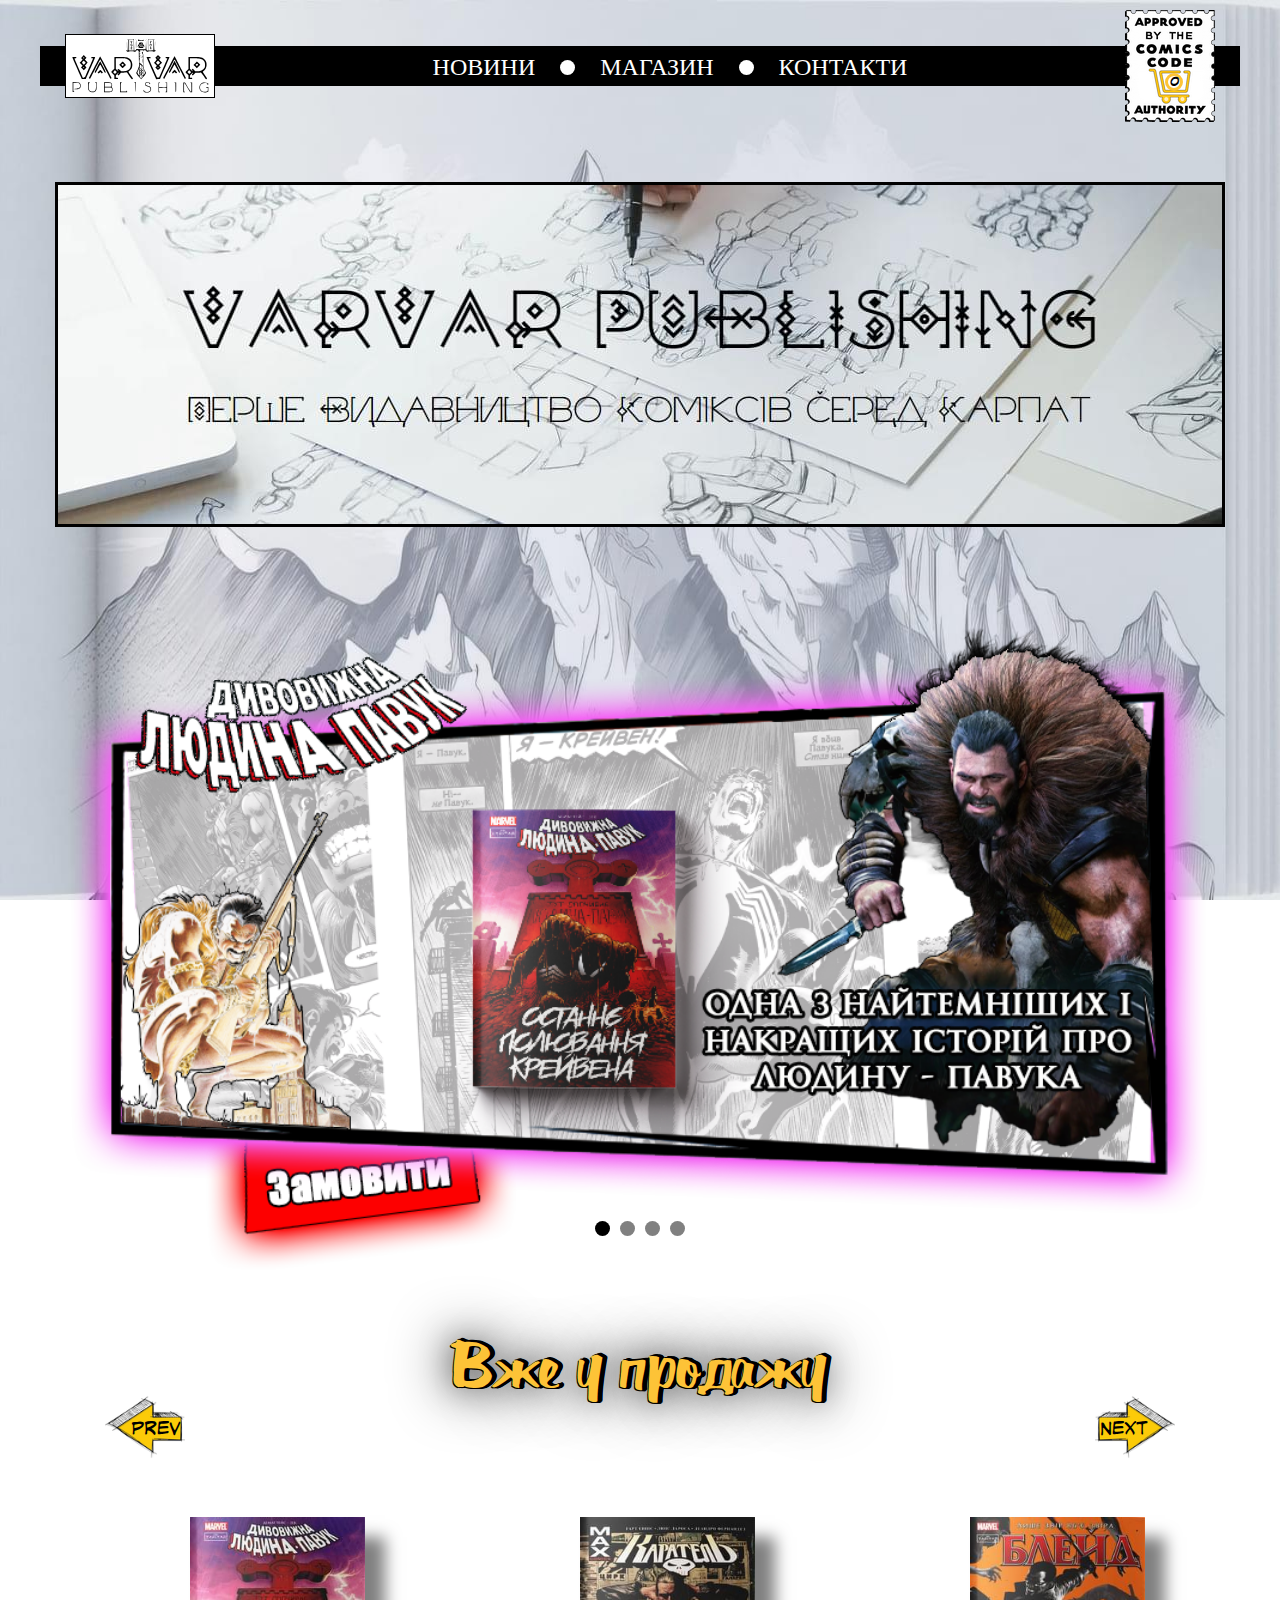
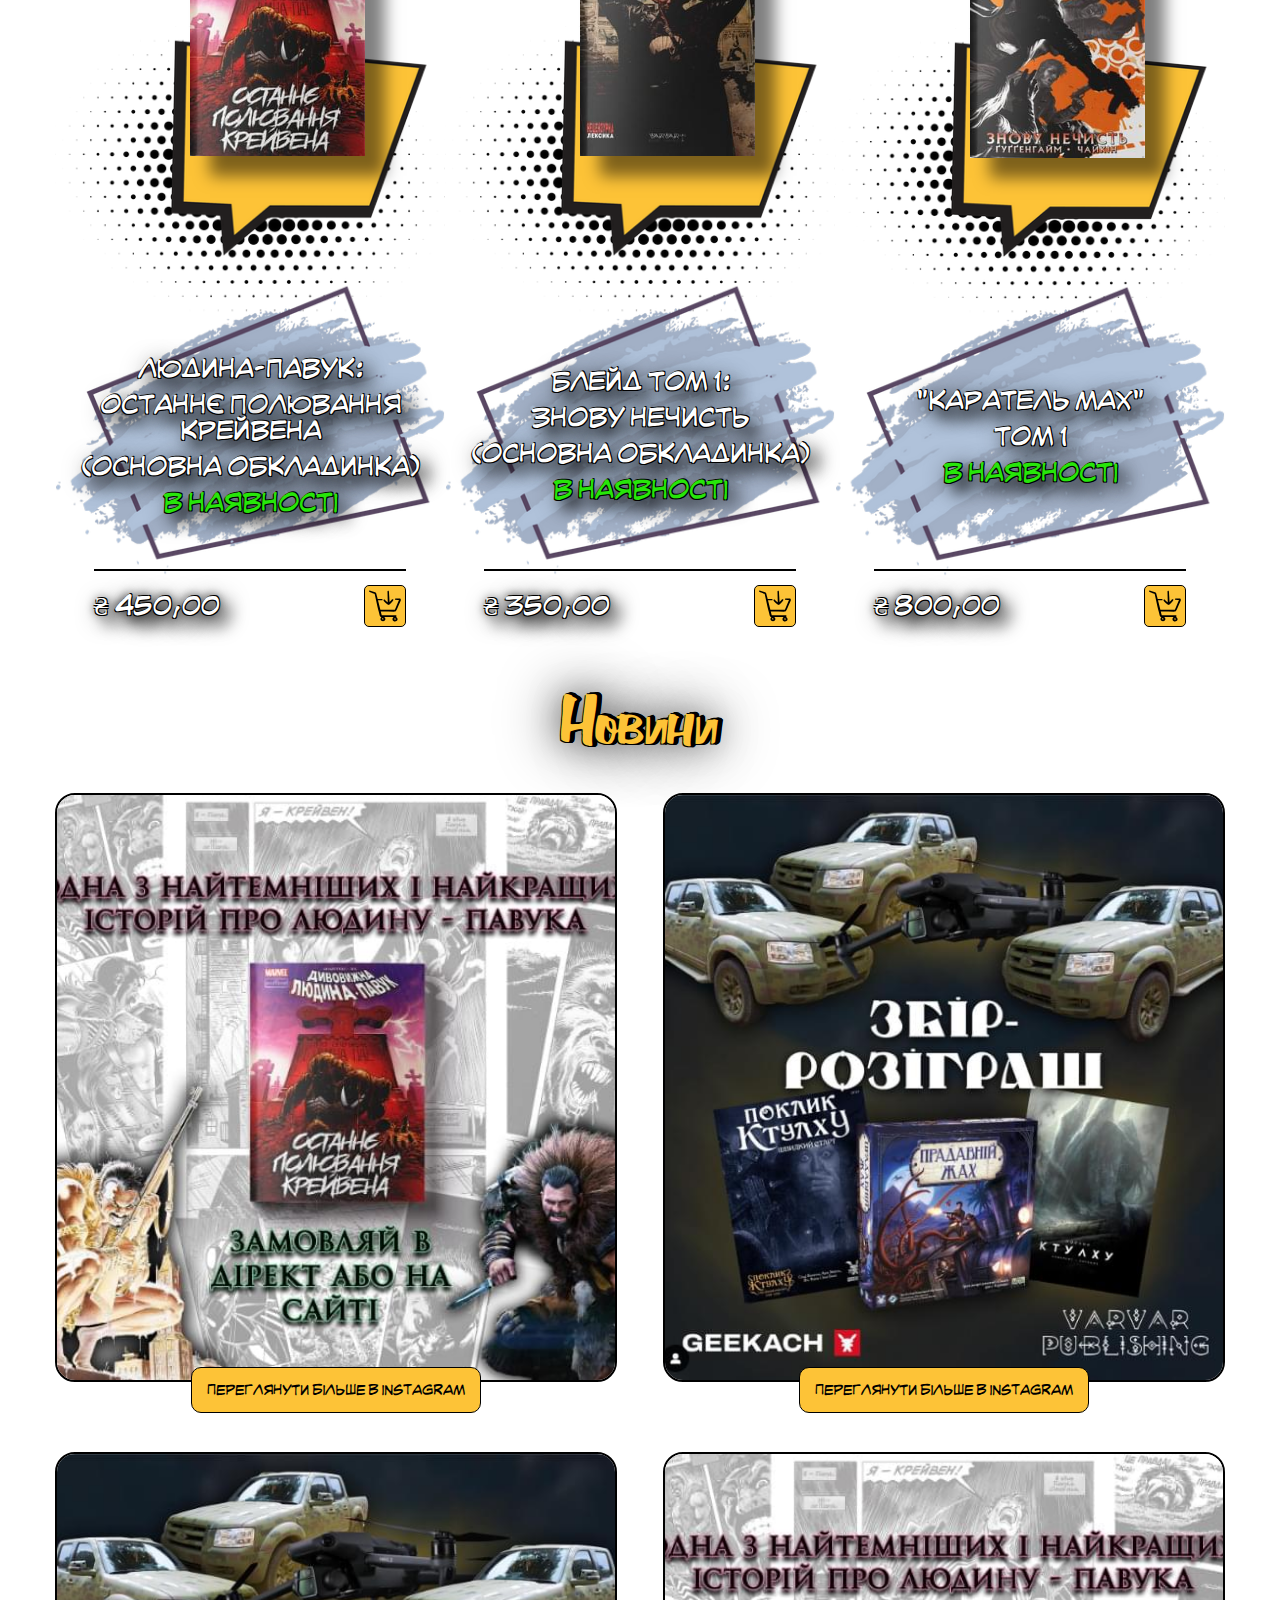
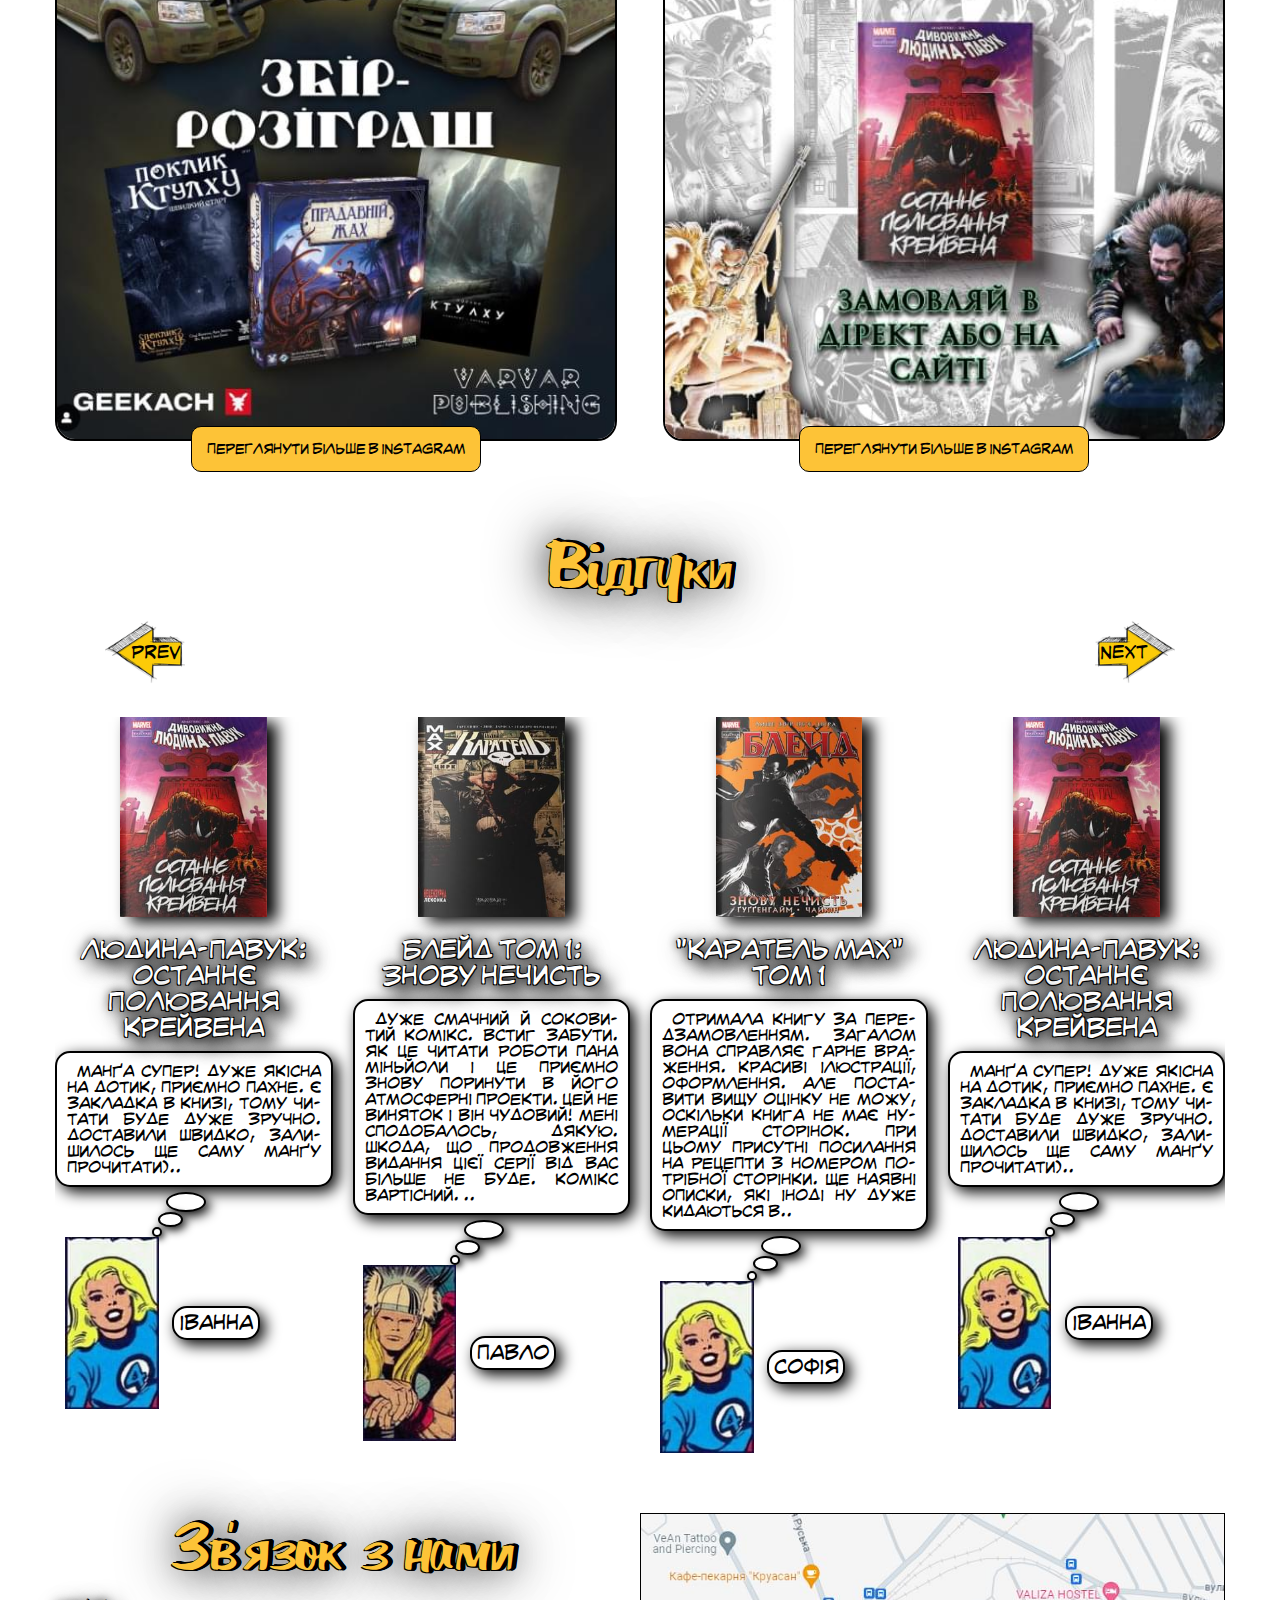
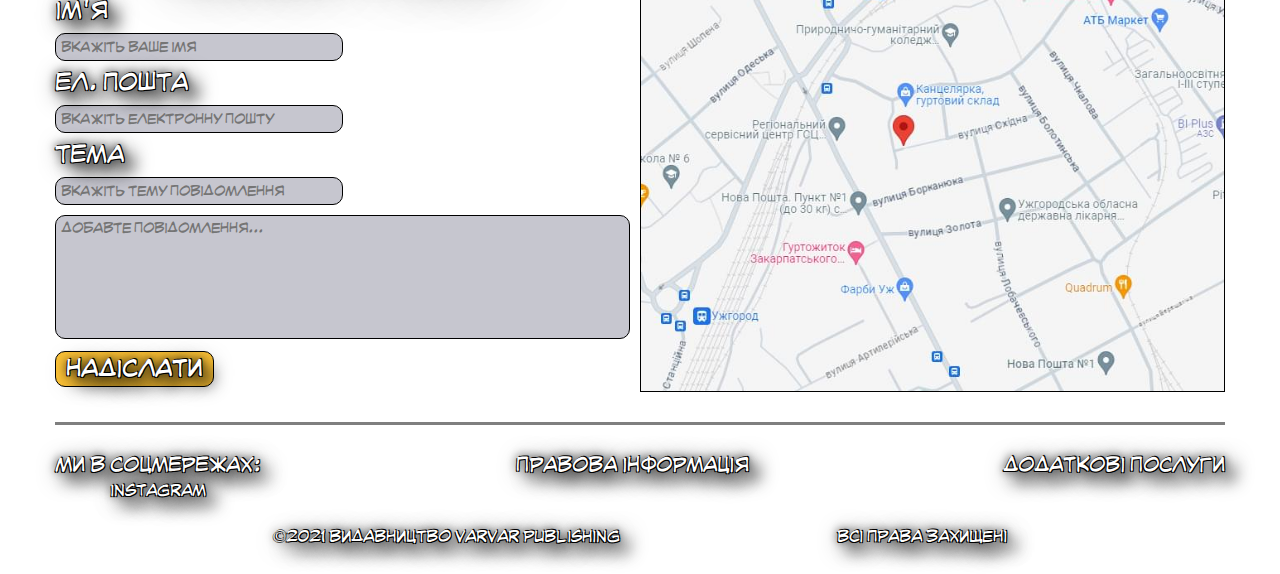
==== commit 808ed04b: "Add files via upload" ====
--- a/index.html
+++ b/index.html
@@ -6,7 +6,7 @@
 	<meta charset="UTF-8">
 	<meta name="format-detection" content="telephone=no">
 	<!-- <style>body{opacity: 0;}</style> -->
-	<link rel="stylesheet" href="css/style.min.css?_v=20231223115212">
+	<link rel="stylesheet" href="css/style.min.css?_v=20231223153327">
 	<link rel="shortcut icon" href="favicon.ico">
 	<!-- <meta name="robots" content="noindex, nofollow"> -->
 	<meta name="viewport" content="width=device-width, initial-scale=1.0">
@@ -32,9 +32,9 @@
 						</ul>
 						<div class="menu__cart">
 							<a href="#" data-popup="#cart" id="menu__cart">
-								<img srcset="img/png/cart_mobile.png 767w,
+								<img srcset="img/svg/cart_mobile.svg 767w,
 						img/png/cart.png" sizes="(max-width: 767px) 100vw,
-						768px" src="img/png/cart.png" alt="cart">
+						768px" src="img/svg/cart.svg" alt="cart">
 								<span id="cart-indicator">0</span>
 							</a>
 						</div>
@@ -46,7 +46,7 @@
 			<section class="about">
 				<div class="about__container">
 					<div class="about__img">
-						<img src="img/webp/about_banner.webp" alt="img-banner">
+						<img src="img/jpg/about_banner.jpg" alt="img-banner">
 					</div>
 					<div class="about__text">
 						<h1>VARVAR PUBLISHING</h1>
@@ -64,22 +64,22 @@
 							<div class="bigslider__slide swiper-slide">
 								<img srcset="img/png/banner_1_mobile.png 424w,
 						img/webp/banner1.webp" sizes="(max-width: 424px) 100vw,
-						425px" src="img/webp/banner1.webp" alt="img_banner" loading="lazy">
+						425px" src="img/png/banner1.png" alt="img_banner" loading="lazy">
 							</div>
 							<div class="bigslider__slide swiper-slide">
 								<img srcset="img/png/banner_2_mobile.png 424w,
 						img/webp/banner2.webp" sizes="(max-width: 424px) 100vw,
-						425px" src="img/webp/banner2.webp" alt="img_banner" loading="lazy">
+						425px" src="img/png/banner2.png" alt="img_banner" loading="lazy">
 							</div>
 							<div class="bigslider__slide swiper-slide">
 								<img srcset="img/png/banner_3_mobile.png 424w,
 						img/webp/banner3.webp" sizes="(max-width: 424px) 100vw,
-						425px" src="img/webp/banner3.webp" alt="img_banner" loading="lazy">
+						425px" src="img/png/banner3.png" alt="img_banner" loading="lazy">
 							</div>
 							<div class="bigslider__slide swiper-slide">
 								<img srcset="img/png/banner_4_mobile.png 424w,
 						img/webp/banner4.webp" sizes="(max-width: 424px) 100vw,
-						425px" src="img/webp/banner4.webp" alt="img_banner" loading="lazy">
+						425px" src="img/png/banner4.png" alt="img_banner" loading="lazy">
 							</div>
 						</div>
 						<div class="bigslider__slider-pagination"></div>
@@ -91,11 +91,11 @@
 					<h2>Вже у продажу</h2>
 					<div class="gallery__top">
 						<button type="button" class="gallery__button-prev">
-							<img src="img/png/left.png" alt="arrow_Prev">
+							<img src="img/svg/left.svg" alt="arrow_Prev">
 							<span>Prev</span>
 						</button>
 						<button type="button" class="gallery__button-next">
-							<img src="img/png/right.png" alt="arrow_Next">
+							<img src="img/svg/right.svg" alt="arrow_Next">
 							<span>Next</span>
 						</button>
 					</div>
@@ -104,7 +104,7 @@
 							<div class="gallery__slide item swiper-slide">
 								<div class="item__img">
 									<a href="#" data-popup="#productcard">
-										<img class="item__img-product" src="img/png/book1.png" alt="img_book">
+										<img class="item__img-product" src="img/jpg/book1.jpg" alt="img_book">
 									</a>
 									<a href="#" data-popup="#productcard">
 										<img class="item__img-bg" src="img/png/bubble.png" alt="img_bg">
@@ -134,7 +134,7 @@
 							<div class="gallery__slide item swiper-slide">
 								<div class="item__img">
 									<a href="#" data-popup="#productcard">
-										<img class="item__img-product" src="img/png/book2.png" alt="img_book">
+										<img class="item__img-product" src="img/jpg/book2.jpg" alt="img_book">
 									</a>
 									<a href="#" data-popup="#productcard">
 										<img class="item__img-bg" src="img/png/bubble.png" alt="img_bg">
@@ -164,7 +164,7 @@
 							<div class="gallery__slide item swiper-slide">
 								<div class="item__img">
 									<a href="#" data-popup="#productcard">
-										<img class="item__img-product" src="img/png/book3.png" alt="img_book">
+										<img class="item__img-product" src="img/jpg/book3.jpg" alt="img_book">
 									</a>
 									<a href="#" data-popup="#productcard">
 										<img class="item__img-bg" src="img/png/bubble.png" alt="img_bg">
@@ -193,7 +193,7 @@
 							<div class="gallery__slide item swiper-slide">
 								<div class="item__img">
 									<a href="#" data-popup="#productcard">
-										<img class="item__img-product" src="img/png/book4.png" alt="img_book">
+										<img class="item__img-product" src="img/jpg/book4.jpg" alt="img_book">
 									</a>
 									<a href="#" data-popup="#productcard">
 										<img class="item__img-bg" src="img/png/bubble.png" alt="img_bg">
@@ -229,19 +229,19 @@
 					<h2>Новини</h2>
 					<div class="news__wrapper">
 						<div class="news__item">
-							<img src="img/png/news_one.png" alt="news_one">
+							<img src="img/jpg/news_one.jpg" alt="news_one">
 							<a href="https://www.instagram.com/p/Cz3UvVStC2N/?utm_source=ig_embed&ig_rid=5c971981-b128-47ad-ad8b-b73b133056dc&ig_mid=4D0D6010-F20E-4CA5-B203-FBD07353940F" target="_blank">Переглянути більше в Instagram</a>
 						</div>
 						<div class="news__item">
-							<img src="img/png/news_two.png" alt="img/png/news_two.png">
+							<img src="img/jpg/news_two.jpg" alt="news_two">
 							<a href="https://www.instagram.com/p/Czv4wRjtTcZ/?utm_source=ig_embed&ig_rid=6642f3de-5f20-41ab-bef2-d2813ed45ad2&ig_mid=86FBC8DD-909F-4079-9D19-C4FF733FC3F0" target="_blank">Переглянути більше в Instagram</a>
 						</div>
 						<div class="news__item">
-							<img src="img/png/news_two.png" alt="img/png/news_two.png">
+							<img src="img/jpg/news_two.jpg" alt="news_two">
 							<a href="https://www.instagram.com/p/Czv4wRjtTcZ/?utm_source=ig_embed&ig_rid=6642f3de-5f20-41ab-bef2-d2813ed45ad2&ig_mid=86FBC8DD-909F-4079-9D19-C4FF733FC3F0" target="_blank">Переглянути більше в Instagram</a>
 						</div>
 						<div class="news__item">
-							<img src="img/png/news_one.png" alt="news_one">
+							<img src="img/jpg/news_one.jpg" alt="news_one">
 							<a href="https://www.instagram.com/p/Cz3UvVStC2N/?utm_source=ig_embed&ig_rid=5c971981-b128-47ad-ad8b-b73b133056dc&ig_mid=4D0D6010-F20E-4CA5-B203-FBD07353940F" target="_blank">Переглянути більше в Instagram</a>
 						</div>
 					</div>
@@ -264,7 +264,7 @@
 						<div class="reviews__wrapper swiper-wrapper">
 							<div class="reviews__slide item swiper-slide">
 								<div class="item__img">
-									<img src="img/png/book1.png" alt="img_book">
+									<img src="img/jpg/book1.jpg" alt="img_book">
 								</div>
 								<div class="item__title">
 									<p>Людина-павук: Останнє полювання Крейвена</p>
@@ -279,14 +279,14 @@
 										</div>
 									</div>
 									<div class="item__review-avatar">
-										<img src="img/png/icon_woomen.png" alt="img_icon">
+										<img src="img/jpg/icon_woomen.jpg" alt="img_icon">
 										<span class="item__name">Іванна</span>
 									</div>
 								</div>
 							</div>
 							<div class="reviews__slide item swiper-slide">
 								<div class="item__img">
-									<img src="img/png/book2.png" alt="img_book">
+									<img src="img/jpg/book2.jpg" alt="img_book">
 								</div>
 								<div class="item__title">
 									<p>Блейд Том 1: Знову Нечисть</p>
@@ -301,14 +301,14 @@
 										</div>
 									</div>
 									<div class="item__review-avatar">
-										<img src="img/png/icon_men.png" alt="img_icon">
+										<img src="img/jpg/icon_men.jpg" alt="img_icon">
 										<span class="item__name">Павло</span>
 									</div>
 								</div>
 							</div>
 							<div class="reviews__slide item swiper-slide">
 								<div class="item__img">
-									<img src="img/png/book3.png" alt="img_book">
+									<img src="img/jpg/book3.jpg" alt="img_book">
 								</div>
 								<div class="item__title">
 									<p>"Каратель MAX" том 1</p>
@@ -323,14 +323,14 @@
 										</div>
 									</div>
 									<div class="item__review-avatar">
-										<img src="img/png/icon_woomen.png" alt="img_icon">
+										<img src="img/jpg/icon_woomen.jpg" alt="img_icon">
 										<span class="item__name">Софія</span>
 									</div>
 								</div>
 							</div>
 							<div class="reviews__slide item swiper-slide">
 								<div class="item__img">
-									<img src="img/png/book1.png" alt="img_book">
+									<img src="img/jpg/book1.jpg" alt="img_book">
 								</div>
 								<div class="item__title">
 									<p>Людина-павук: Останнє полювання Крейвена</p>
@@ -345,14 +345,14 @@
 										</div>
 									</div>
 									<div class="item__review-avatar">
-										<img src="img/png/icon_woomen.png" alt="img_icon">
+										<img src="img/jpg/icon_woomen.jpg" alt="img_icon">
 										<span class="item__name">Іванна</span>
 									</div>
 								</div>
 							</div>
 							<div class="reviews__slide item swiper-slide">
 								<div class="item__img">
-									<img src="img/png/book2.png" alt="img_book">
+									<img src="img/jpg/book2.jpg" alt="img_book">
 								</div>
 								<div class="item__title">
 									<p>Блейд Том 1: Знову Нечисть</p>
@@ -367,14 +367,14 @@
 										</div>
 									</div>
 									<div class="item__review-avatar">
-										<img src="img/png/icon_men.png" alt="img_icon">
+										<img src="img/jpg/icon_men.jpg" alt="img_icon">
 										<span class="item__name">Павло</span>
 									</div>
 								</div>
 							</div>
 							<div class="reviews__slide item swiper-slide">
 								<div class="item__img">
-									<img src="img/png/book3.png" alt="img_book">
+									<img src="img/jpg/book3.jpg" alt="img_book">
 								</div>
 								<div class="item__title">
 									<p>"Каратель MAX" том 1</p>
@@ -389,7 +389,7 @@
 										</div>
 									</div>
 									<div class="item__review-avatar">
-										<img src="img/png/icon_woomen.png" alt="img_icon">
+										<img src="img/jpg/icon_woomen.jpg" alt="img_icon">
 										<span class="item__name">Софія</span>
 									</div>
 								</div>
@@ -404,9 +404,9 @@
 						<h2>Зв'язок з нами</h2>
 						<form action="files/sendmail/sendmail.php" method="POST">
 							<label for="name">Ім'я</label>
-							<input id="name" class="input" type="text" name="form[name]" placeholder="Вкажіть Ваше імя" required>
+							<input id="name" class="input" type="text" name="form[name]" placeholder="Вкажіть Ваше імя" autocomplete="name" required>
 							<label for="email">Ел. пошта</label>
-							<input id="email" class="input" type="email" name="form[email]" placeholder="Вкажіть електронну пошту" required>
+							<input id="email" class="input" type="email" name="form[email]" placeholder="Вкажіть електронну пошту" autocomplete="email" required>
 							<label for="theme">Тема</label>
 							<input id="theme" class="input" type="text" name="form[theme]" placeholder="Вкажіть тему повідомлення" required>
 							<textarea name="form[textform]" type="text" class="textarea" id="message" cols="55" rows="8" placeholder="Добавте повідомлення..." required></textarea>
@@ -414,7 +414,7 @@
 						</form>
 					</div>
 					<div class="communication__maps">
-						<a href="https://www.google.com/maps/place/%D1%83%D0%BB.+%D0%A3%D0%BA%D1%80%D0%B0%D0%B8%D0%BD%D1%81%D0%BA%D0%B0%D1%8F,+16,+%D0%A3%D0%B6%D0%B3%D0%BE%D1%80%D0%BE%D0%B4,+%D0%97%D0%B0%D0%BA%D0%B0%D1%80%D0%BF%D0%B0%D1%82%D1%81%D0%BA%D0%B0%D1%8F+%D0%BE%D0%B1%D0%BB%D0%B0%D1%81%D1%82%D1%8C,+88000/@48.6117593,22.3022546,16z/data=!4m6!3m5!1s0x473919a3f1f8144f:0x89063a1213e0609e!8m2!3d48.6117735!4d22.3055809!16s%2Fg%2F11csdwsb4j?hl=ru&entry=ttu" target="_blank"><img src="img/png/maps.png" alt="maps"></a>
+						<a href="https://www.google.com/maps/place/%D1%83%D0%BB.+%D0%A3%D0%BA%D1%80%D0%B0%D0%B8%D0%BD%D1%81%D0%BA%D0%B0%D1%8F,+16,+%D0%A3%D0%B6%D0%B3%D0%BE%D1%80%D0%BE%D0%B4,+%D0%97%D0%B0%D0%BA%D0%B0%D1%80%D0%BF%D0%B0%D1%82%D1%81%D0%BA%D0%B0%D1%8F+%D0%BE%D0%B1%D0%BB%D0%B0%D1%81%D1%82%D1%8C,+88000/@48.6117593,22.3022546,16z/data=!4m6!3m5!1s0x473919a3f1f8144f:0x89063a1213e0609e!8m2!3d48.6117735!4d22.3055809!16s%2Fg%2F11csdwsb4j?hl=ru&entry=ttu" target="_blank"><img src="img/jpg/maps.jpg" alt="maps"></a>
 					</div>
 				</div>
 			</section>
@@ -452,7 +452,7 @@
 						<div class="magazin__item item">
 							<div class="item__img">
 								<a href="#" data-popup="#productcard">
-									<img class="item__img-product" src="img/png/book1.png" alt="img_book">
+									<img class="item__img-product" src="img/jpg/book1.jpg" alt="img_book">
 								</a>
 							</div>
 							<div class="item__description">
@@ -469,7 +469,7 @@
 									<p class="item__product-price">₴ 450,00</p>
 									<button class="add-to-cart">
 										<img class="item__cart" src="img/svg/incart.svg" alt="img_incart">
-										<img class="item__added-cart" src="img/png/tocart.png" alt="img_tocart">
+										<img class="item__added-cart" src="img/svg/tocart.svg" alt="img_tocart">
 										<span class="item__added-text">Додано</span>
 									</button>
 								</div>
@@ -478,7 +478,7 @@
 						<div class="magazin__item item">
 							<div class="item__img">
 								<a href="#" data-popup="#productcard">
-									<img class="item__img-product" src="img/png/book1.png" alt="img_book">
+									<img class="item__img-product" src="img/jpg/book1.jpg" alt="img_book">
 								</a>
 							</div>
 							<div class="item__description">
@@ -495,7 +495,7 @@
 									<p class="item__product-price">₴ 450,00</p>
 									<button class="add-to-cart">
 										<img class="item__cart" src="img/svg/incart.svg" alt="img_incart">
-										<img class="item__added-cart" src="img/png/tocart.png" alt="img_tocart">
+										<img class="item__added-cart" src="img/svg/tocart.svg" alt="img_tocart">
 										<span class="item__added-text">Додано</span>
 									</button>
 								</div>
@@ -504,7 +504,7 @@
 						<div class="magazin__item item">
 							<div class="item__img">
 								<a href="#" data-popup="#productcard">
-									<img class="item__img-product" src="img/png/book1.png" alt="img_book">
+									<img class="item__img-product" src="img/jpg/book1.jpg" alt="img_book">
 								</a>
 							</div>
 							<div class="item__description">
@@ -521,7 +521,7 @@
 									<p class="item__product-price">₴ 450,00</p>
 									<button class="add-to-cart">
 										<img class="item__cart" src="img/svg/incart.svg" alt="img_incart">
-										<img class="item__added-cart" src="img/png/tocart.png" alt="img_tocart">
+										<img class="item__added-cart" src="img/svg/tocart.svg" alt="img_tocart">
 										<span class="item__added-text">Додано</span>
 									</button>
 								</div>
@@ -530,7 +530,7 @@
 						<div class="magazin__item item">
 							<div class="item__img">
 								<a href="#" data-popup="#productcard">
-									<img class="item__img-product" src="img/png/book1.png" alt="img_book">
+									<img class="item__img-product" src="img/jpg/book1.jpg" alt="img_book">
 								</a>
 							</div>
 							<div class="item__description">
@@ -547,7 +547,7 @@
 									<p class="item__product-price">₴ 450,00</p>
 									<button class="add-to-cart">
 										<img class="item__cart" src="img/svg/incart.svg" alt="img_incart">
-										<img class="item__added-cart" src="img/png/tocart.png" alt="img_tocart">
+										<img class="item__added-cart" src="img/svg/tocart.svg" alt="img_tocart">
 										<span class="item__added-text">Додано</span>
 									</button>
 								</div>
@@ -556,7 +556,7 @@
 						<div class="magazin__item item">
 							<div class="item__img">
 								<a href="#" data-popup="#productcard">
-									<img class="item__img-product" src="img/png/book1.png" alt="img_book">
+									<img class="item__img-product" src="img/jpg/book1.jpg" alt="img_book">
 								</a>
 							</div>
 							<div class="item__description">
@@ -573,267 +573,7 @@
 									<p class="item__product-price">₴ 450,00</p>
 									<button class="add-to-cart">
 										<img class="item__cart" src="img/svg/incart.svg" alt="img_incart">
-										<img class="item__added-cart" src="img/png/tocart.png" alt="img_tocart">
-										<span class="item__added-text">Додано</span>
-									</button>
-								</div>
-							</div>
-						</div>
-						<div class="magazin__item item">
-							<div class="item__img">
-								<a href="#" data-popup="#productcard">
-									<img class="item__img-product" src="img/png/book1.png" alt="img_book">
-								</a>
-							</div>
-							<div class="item__description">
-								<a href="#" data-popup="#productcard">
-									<p class="item__product-name">Людина-павук:</p>
-									<p class="item__product-subname">Останнє полювання Крейвена</p>
-									<p>(Основна обкладинка)</p>
-									<p>В наявності</p>
-								</a>
-							</div>
-							<div class="item__price">
-								<span class="item__separated"></span>
-								<div class="item__buy">
-									<p class="item__product-price">₴ 450,00</p>
-									<button class="add-to-cart">
-										<img class="item__cart" src="img/svg/incart.svg" alt="img_incart">
-										<img class="item__added-cart" src="img/png/tocart.png" alt="img_tocart">
-										<span class="item__added-text">Додано</span>
-									</button>
-								</div>
-							</div>
-						</div>
-						<div class="magazin__item item">
-							<div class="item__img">
-								<a href="#" data-popup="#productcard">
-									<img class="item__img-product" src="img/png/book1.png" alt="img_book">
-								</a>
-							</div>
-							<div class="item__description">
-								<a href="#" data-popup="#productcard">
-									<p class="item__product-name">Людина-павук:</p>
-									<p class="item__product-subname">Останнє полювання Крейвена</p>
-									<p>(Основна обкладинка)</p>
-									<p>В наявності</p>
-								</a>
-							</div>
-							<div class="item__price">
-								<span class="item__separated"></span>
-								<div class="item__buy">
-									<p class="item__product-price">₴ 450,00</p>
-									<button class="add-to-cart">
-										<img class="item__cart" src="img/svg/incart.svg" alt="img_incart">
-										<img class="item__added-cart" src="img/png/tocart.png" alt="img_tocart">
-										<span class="item__added-text">Додано</span>
-									</button>
-								</div>
-							</div>
-						</div>
-						<div class="magazin__item item">
-							<div class="item__img">
-								<a href="#" data-popup="#productcard">
-									<img class="item__img-product" src="img/png/book1.png" alt="img_book">
-								</a>
-							</div>
-							<div class="item__description">
-								<a href="#" data-popup="#productcard">
-									<p class="item__product-name">Людина-павук:</p>
-									<p class="item__product-subname">Останнє полювання Крейвена</p>
-									<p>(Основна обкладинка)</p>
-									<p>В наявності</p>
-								</a>
-							</div>
-							<div class="item__price">
-								<span class="item__separated"></span>
-								<div class="item__buy">
-									<p class="item__product-price">₴ 450,00</p>
-									<button class="add-to-cart">
-										<img class="item__cart" src="img/svg/incart.svg" alt="img_incart">
-										<img class="item__added-cart" src="img/png/tocart.png" alt="img_tocart">
-										<span class="item__added-text">Додано</span>
-									</button>
-								</div>
-							</div>
-						</div>
-						<div class="magazin__item item">
-							<div class="item__img">
-								<a href="#" data-popup="#productcard">
-									<img class="item__img-product" src="img/png/book1.png" alt="img_book">
-								</a>
-							</div>
-							<div class="item__description">
-								<a href="#" data-popup="#productcard">
-									<p class="item__product-name">Людина-павук:</p>
-									<p class="item__product-subname">Останнє полювання Крейвена</p>
-									<p>(Основна обкладинка)</p>
-									<p>В наявності</p>
-								</a>
-							</div>
-							<div class="item__price">
-								<span class="item__separated"></span>
-								<div class="item__buy">
-									<p class="item__product-price">₴ 450,00</p>
-									<button class="add-to-cart">
-										<img class="item__cart" src="img/svg/incart.svg" alt="img_incart">
-										<img class="item__added-cart" src="img/png/tocart.png" alt="img_tocart">
-										<span class="item__added-text">Додано</span>
-									</button>
-								</div>
-							</div>
-						</div>
-						<div class="magazin__item item">
-							<div class="item__img">
-								<a href="#" data-popup="#productcard">
-									<img class="item__img-product" src="img/png/book1.png" alt="img_book">
-								</a>
-							</div>
-							<div class="item__description">
-								<a href="#" data-popup="#productcard">
-									<p class="item__product-name">Людина-павук:</p>
-									<p class="item__product-subname">Останнє полювання Крейвена</p>
-									<p>(Основна обкладинка)</p>
-									<p>В наявності</p>
-								</a>
-							</div>
-							<div class="item__price">
-								<span class="item__separated"></span>
-								<div class="item__buy">
-									<p class="item__product-price">₴ 450,00</p>
-									<button class="add-to-cart">
-										<img class="item__cart" src="img/svg/incart.svg" alt="img_incart">
-										<img class="item__added-cart" src="img/png/tocart.png" alt="img_tocart">
-										<span class="item__added-text">Додано</span>
-									</button>
-								</div>
-							</div>
-						</div>
-						<div class="magazin__item item">
-							<div class="item__img">
-								<a href="#" data-popup="#productcard">
-									<img class="item__img-product" src="img/png/book1.png" alt="img_book">
-								</a>
-							</div>
-							<div class="item__description">
-								<a href="#" data-popup="#productcard">
-									<p class="item__product-name">Людина-павук:</p>
-									<p class="item__product-subname">Останнє полювання Крейвена</p>
-									<p>(Основна обкладинка)</p>
-									<p>В наявності</p>
-								</a>
-							</div>
-							<div class="item__price">
-								<span class="item__separated"></span>
-								<div class="item__buy">
-									<p class="item__product-price">₴ 450,00</p>
-									<button class="add-to-cart">
-										<img class="item__cart" src="img/svg/incart.svg" alt="img_incart">
-										<img class="item__added-cart" src="img/png/tocart.png" alt="img_tocart">
-										<span class="item__added-text">Додано</span>
-									</button>
-								</div>
-							</div>
-						</div>
-						<div class="magazin__item item">
-							<div class="item__img">
-								<a href="#" data-popup="#productcard">
-									<img class="item__img-product" src="img/png/book1.png" alt="img_book">
-								</a>
-							</div>
-							<div class="item__description">
-								<a href="#" data-popup="#productcard">
-									<p class="item__product-name">Людина-павук:</p>
-									<p class="item__product-subname">Останнє полювання Крейвена</p>
-									<p>(Основна обкладинка)</p>
-									<p>В наявності</p>
-								</a>
-							</div>
-							<div class="item__price">
-								<span class="item__separated"></span>
-								<div class="item__buy">
-									<p class="item__product-price">₴ 450,00</p>
-									<button class="add-to-cart">
-										<img class="item__cart" src="img/svg/incart.svg" alt="img_incart">
-										<img class="item__added-cart" src="img/png/tocart.png" alt="img_tocart">
-										<span class="item__added-text">Додано</span>
-									</button>
-								</div>
-							</div>
-						</div>
-						<div class="magazin__item item">
-							<div class="item__img">
-								<a href="#" data-popup="#productcard">
-									<img class="item__img-product" src="img/png/book1.png" alt="img_book">
-								</a>
-							</div>
-							<div class="item__description">
-								<a href="#" data-popup="#productcard">
-									<p class="item__product-name">Людина-павук:</p>
-									<p class="item__product-subname">Останнє полювання Крейвена</p>
-									<p>(Основна обкладинка)</p>
-									<p>В наявності</p>
-								</a>
-							</div>
-							<div class="item__price">
-								<span class="item__separated"></span>
-								<div class="item__buy">
-									<p class="item__product-price">₴ 450,00</p>
-									<button class="add-to-cart">
-										<img class="item__cart" src="img/svg/incart.svg" alt="img_incart">
-										<img class="item__added-cart" src="img/png/tocart.png" alt="img_tocart">
-										<span class="item__added-text">Додано</span>
-									</button>
-								</div>
-							</div>
-						</div>
-						<div class="magazin__item item">
-							<div class="item__img">
-								<a href="#" data-popup="#productcard">
-									<img class="item__img-product" src="img/png/book1.png" alt="img_book">
-								</a>
-							</div>
-							<div class="item__description">
-								<a href="#" data-popup="#productcard">
-									<p class="item__product-name">Людина-павук:</p>
-									<p class="item__product-subname">Останнє полювання Крейвена</p>
-									<p>(Основна обкладинка)</p>
-									<p>В наявності</p>
-								</a>
-							</div>
-							<div class="item__price">
-								<span class="item__separated"></span>
-								<div class="item__buy">
-									<p class="item__product-price">₴ 450,00</p>
-									<button class="add-to-cart">
-										<img class="item__cart" src="img/svg/incart.svg" alt="img_incart">
-										<img class="item__added-cart" src="img/png/tocart.png" alt="img_tocart">
-										<span class="item__added-text">Додано</span>
-									</button>
-								</div>
-							</div>
-						</div>
-						<div class="magazin__item item">
-							<div class="item__img">
-								<a href="#" data-popup="#productcard">
-									<img class="item__img-product" src="img/png/book1.png" alt="img_book">
-								</a>
-							</div>
-							<div class="item__description">
-								<a href="#" data-popup="#productcard">
-									<p class="item__product-name">Людина-павук:</p>
-									<p class="item__product-subname">Останнє полювання Крейвена</p>
-									<p>(Основна обкладинка)</p>
-									<p>В наявності</p>
-								</a>
-							</div>
-							<div class="item__price">
-								<span class="item__separated"></span>
-								<div class="item__buy">
-									<p class="item__product-price">₴ 450,00</p>
-									<button class="add-to-cart">
-										<img class="item__cart" src="img/svg/incart.svg" alt="img_incart">
-										<img class="item__added-cart" src="img/png/tocart.png" alt="img_tocart">
+										<img class="item__added-cart" src="img/svg/tocart.svg" alt="img_tocart">
 										<span class="item__added-text">Додано</span>
 									</button>
 								</div>
@@ -879,7 +619,7 @@
 						<div class="productcard__slider swiper">
 							<div class="productcard__wrapper swiper-wrapper">
 								<div class="productcard__slide swiper-slide">
-									<img class="item__img-product" src="img/png/product_book.png" alt="img_book">
+									<img class="item__img-product" src="img/jpg/book1.jpg" alt="img_book">
 								</div>
 								<div class="productcard__slide swiper-slide" lazy="true">
 									<img src="img/jpg/productcard1.jpg" alt="img_book">
@@ -1083,9 +823,10 @@
 
 
 
-	<script src="js/app.min.js?_v=20231223115212"></script>
-	<script async src="//www.instagram.com/embed.js?_v=20231223115212"></script>
-
+	<script>
+		document.cookie = "cookieName=cookieValue; SameSite=None; Secure";
+	</script>
+	<script src="js/app.min.js?_v=20231223153327"></script>
 </body>
 
 </html>--- a/css/style.min.css
+++ b/css/style.min.css
@@ -1 +1 @@
-@charset "UTF-8";@font-face{font-family:AA_Big_Sky Regular;font-display:swap;src:url("../fonts/AA_Big_Sky Regular.woff2") format("woff2"),url("../fonts/AA_Big_Sky Regular.woff") format("woff");font-weight:400;font-style:normal}@font-face{font-family:garamond_allfont Regular;font-display:swap;src:url("../fonts/garamond_allfont Regular.woff2") format("woff2"),url("../fonts/garamond_allfont Regular.woff") format("woff");font-weight:400;font-style:normal}@font-face{font-family:Spider;font-display:swap;src:url("../fonts/Spider-Varvar Regular.woff2") format("woff2"),url("../fonts/Spider-Varvar Regular.woff") format("woff");font-weight:400;font-style:normal}*{padding:0;margin:0;border:0}*,:after,:before{-webkit-box-sizing:border-box;box-sizing:border-box}body,html{height:100%;min-width:320px}body{color:#000;line-height:1;font-family:Spider;font-size:.875rem;-ms-text-size-adjust:100%;-moz-text-size-adjust:100%;-webkit-text-size-adjust:100%;-webkit-font-smoothing:antialiased;-moz-osx-font-smoothing:grayscale}button,input,textarea{font-family:Spider;font-size:inherit;line-height:inherit}button{cursor:pointer;color:inherit;background-color:transparent}a{color:inherit;text-decoration:none}ul li{list-style:none}img{vertical-align:top}h1,h2,h3,h4,h5,h6{font-weight:inherit;font-size:inherit}body{background:url(../img/webp/bg.webp) 0 0/100% 100% no-repeat fixed}.lock body{overflow:hidden;-ms-touch-action:none;touch-action:none;-ms-scroll-chaining:none;overscroll-behavior:none}.wrapper{min-height:100%;display:-webkit-box;display:-ms-flexbox;display:flex;-webkit-box-orient:vertical;-webkit-box-direction:normal;-ms-flex-direction:column;flex-direction:column;overflow:hidden}@supports (overflow:clip){.wrapper{overflow:clip}}.wrapper>main{-webkit-box-flex:1;-ms-flex:1 1 auto;flex:1 1 auto}.wrapper>*{min-width:0}.page{width:100%;height:100%}[class*=__container]{max-width:75rem;margin:0 auto;padding:0 .9375rem}body::after{content:"";background-color:rgba(0,0,0,.7);position:fixed;width:100%;height:100%;top:0;left:0;opacity:0;-webkit-transition:opacity .8s ease 0s;transition:opacity .8s ease 0s;pointer-events:none;z-index:149}.popup-show body::after{opacity:1}.popup{position:fixed;top:0;left:0;bottom:0;right:0;padding:30px 0;-webkit-transition:visibility .8s ease 0s;transition:visibility .8s ease 0s;visibility:hidden;pointer-events:none}.popup_show{z-index:150;visibility:visible;overflow:auto;pointer-events:auto}.popup_show .popup__content{visibility:visible;-webkit-transform:scale(1);-ms-transform:scale(1);transform:scale(1)}.popup__wrapper{display:-webkit-box;display:-ms-flexbox;display:flex;-webkit-box-orient:vertical;-webkit-box-direction:normal;-ms-flex-direction:column;flex-direction:column;-webkit-box-align:center;-ms-flex-align:center;align-items:center;-webkit-box-pack:center;-ms-flex-pack:center;justify-content:center;min-height:100%;-webkit-box-flex:1;-ms-flex:1 1 auto;flex:1 1 auto;width:100%}.popup__content{visibility:hidden;-webkit-transform:scale(0);-ms-transform:scale(0);transform:scale(0);-webkit-transition:-webkit-transform .3s ease 0s;transition:-webkit-transform .3s ease 0s;transition:transform .3s ease 0s;transition:transform .3s ease 0s,-webkit-transform .3s ease 0s;background-color:#eee;padding:20px;width:100%;max-width:1150px;border-radius:20px}.lock .popup__content{visibility:visible}.legal-popup .popup__content{-webkit-transition:-webkit-transform 0s ease 0s;transition:-webkit-transform 0s ease 0s;transition:transform 0s ease 0s;transition:transform 0s ease 0s,-webkit-transform 0s ease 0s;display:-webkit-box;display:-ms-flexbox;display:flex;-webkit-box-orient:vertical;-webkit-box-direction:normal;-ms-flex-direction:column;flex-direction:column;-webkit-box-align:end;-ms-flex-align:end;align-items:end}.legal-popup button{font-family:"garamond_allfont Regular";color:#fff;background-color:#000;padding:8px 15px;border-radius:10px;-webkit-transition:all .3s ease;transition:all .3s ease}.legal-popup button:hover{-webkit-transform:scale(1.2);-ms-transform:scale(1.2);transform:scale(1.2);-webkit-transition:all .3s ease;transition:all .3s ease}.productcard .popup__content{text-align:end}.productcard .popup__text{text-align:start;display:-webkit-box;display:-ms-flexbox;display:flex;gap:4%}.productcard .popup__close{font-family:"garamond_allfont Regular";color:#fff;background-color:#000;padding:5px;border-radius:10px;margin-bottom:10px;-webkit-transition:all .3s ease;transition:all .3s ease}.productcard .popup__close:hover{-webkit-transform:scale(1.2);-ms-transform:scale(1.2);transform:scale(1.2);-webkit-transition:all .3s ease;transition:all .3s ease}.cart .popup__content{text-align:end}.cart .popup__close{padding:5px;border-radius:10px;margin-bottom:20px;border:1px solid #000;-webkit-transition:all .3s ease;transition:all .3s ease}.cart .popup__close:hover{background-color:#fdc337;-webkit-transition:all .3s ease;transition:all .3s ease}.magazin .popup__content{text-align:end}.magazin .popup__text{padding:1.25rem 0}.magazin .popup__close{padding:5px;border-radius:10px;margin-bottom:20px;border:1px solid #000;margin:0;-webkit-transition:all .3s ease;transition:all .3s ease}.magazin .popup__close:hover{-webkit-transform:scale(1.2);-ms-transform:scale(1.2);transform:scale(1.2);-webkit-transition:all .3s ease;transition:all .3s ease}[class*=-ibg]{position:relative}[class*=-ibg] img{position:absolute;width:100%;height:100%;top:0;left:0;-o-object-fit:cover;object-fit:cover}[class*=-ibg--contain] img{-o-object-fit:contain;object-fit:contain}.header__container{position:relative}.header__blackbg{position:absolute;width:100%;height:2.5rem;top:50%;left:0;-webkit-transform:translate(0,-50%);-ms-transform:translate(0,-50%);transform:translate(0,-50%);background-color:#000}.menu{position:relative;padding:.625rem}.menu__body{display:-webkit-box;display:-ms-flexbox;display:flex;-webkit-box-align:center;-ms-flex-align:center;align-items:center;-webkit-box-pack:justify;-ms-flex-pack:justify;justify-content:space-between}.menu__logo{width:9.375rem;background-color:#fff}.menu__logo img{width:100%;border:1px solid #000}.menu__list{display:-webkit-box;display:-ms-flexbox;display:flex;gap:1.5625rem;-webkit-box-align:center;-ms-flex-align:center;align-items:center}.menu__item-divider{display:block;height:.9375rem;width:.9375rem;border-radius:50%;background-color:#fff}.menu__item{padding-top:.125rem}.menu__link{font-family:garamond_allfont;color:#fff;font-size:1.5rem;text-transform:uppercase;-webkit-transition:all .3s ease;transition:all .3s ease}.menu__link:hover{color:red;-webkit-transition:all .3s ease;transition:all .3s ease}.menu__cart{position:relative;max-width:5.625rem;width:100%;text-align:center;-webkit-transition:all .3s ease;transition:all .3s ease}.menu__cart a{width:100%;height:100%}.menu__cart img{width:100%}.menu__cart span{position:absolute;bottom:31px;left:40px;z-index:5;width:1.125rem;height:1.125rem;border-radius:50%;border:3px solid #fdc337;background-color:#fff;display:-webkit-box;display:-ms-flexbox;display:flex;-webkit-box-align:center;-ms-flex-align:center;align-items:center;-webkit-box-pack:center;-ms-flex-pack:center;justify-content:center;font-size:.75rem;font-weight:700;-webkit-transition:all .3s ease;transition:all .3s ease}.menu__cart:hover{-webkit-transform:scale(1.1);-ms-transform:scale(1.1);transform:scale(1.1);-webkit-transition:all .3s ease;transition:all .3s ease}.menu__cart:hover span{-webkit-transition:all .3s ease;transition:all .3s ease;border:3px solid red}.icon-menu{display:none}.about{margin-top:3.125rem;margin-bottom:3.125rem}.about__container{position:relative}.about__img{border:.1875rem solid #000;width:100%}.about__img img{width:100%}.about__text{text-align:center;position:absolute;top:50%;left:50%;z-index:-1;-webkit-transform:translate(-50%,-50%);-ms-transform:translate(-50%,-50%);transform:translate(-50%,-50%)}.about__text h1{font-size:.625rem}.bigslider__container{position:relative}.bigslider__container a{display:inline-block;position:absolute;top:0;left:0;width:100%;height:100%;z-index:1}.bigslider__text{text-align:center;position:absolute;top:50%;left:50%;z-index:-1;-webkit-transform:translate(-50%,-50%);-ms-transform:translate(-50%,-50%);transform:translate(-50%,-50%)}.bigslider__text h2{font-size:.625rem}.bigslider__slider{position:relative;height:100%}.bigslider__slide img{width:100%}.bigslider__slider-pagination{display:-webkit-box;display:-ms-flexbox;display:flex;-webkit-box-align:center;-ms-flex-align:center;align-items:center;-webkit-box-pack:center;-ms-flex-pack:center;justify-content:center;gap:.625rem;position:absolute;z-index:2;left:50%;-webkit-transform:translate(-50%,0);-ms-transform:translate(-50%,0);transform:translate(-50%,0);bottom:2.5rem;padding:15px}.bigslider__slider-pagination .swiper-pagination-bullet{width:.9375rem;height:.9375rem;background-color:gray;border-radius:50%}.bigslider__slider-pagination .swiper-pagination-bullet-active{background-color:#000}.gallery__container h2{font-family:"AA_Big_Sky Regular";font-size:2.875rem;letter-spacing:0;text-align:center;color:#fdc337;text-shadow:0 0 3.75rem #000,0 0 1.875rem rgba(0,0,0,.5),.25rem -.1125rem 0 #000,.28125rem -.04375rem 0 #000,.28125rem -.0125rem 0 #000,.25rem -.0625rem 0 #000,.25rem .05rem 0 #000,.1875rem -.075rem 0 #000,.1875rem .0625rem 0 #000,.0625rem -.0625rem 0 #000,-.0625rem .0625rem 0 #000,.0625rem .0625rem 0 #000;padding-top:3.125rem}.gallery__top{display:-webkit-box;display:-ms-flexbox;display:flex;-webkit-box-pack:justify;-ms-flex-pack:justify;justify-content:space-between;-webkit-box-align:end;-ms-flex-align:end;align-items:end;padding:0 3.125rem 1.5625rem 3.125rem}.gallery__button-next,.gallery__button-prev{position:relative;-webkit-transition:-webkit-transform .3s ease;transition:-webkit-transform .3s ease;transition:transform .3s ease;transition:transform .3s ease,-webkit-transform .3s ease}.gallery__button-next img,.gallery__button-prev img{width:5rem}.gallery__button-next span,.gallery__button-prev span{display:inline-block;position:absolute;font-size:1.125rem;top:52%;-webkit-transform:translate(-50%,-50%);-ms-transform:translate(-50%,-50%);transform:translate(-50%,-50%)}.gallery__button-next:hover,.gallery__button-prev:hover{-webkit-transform:scale(1.1);-ms-transform:scale(1.1);transform:scale(1.1);-webkit-transition:-webkit-transform .3s ease;transition:-webkit-transform .3s ease;transition:transform .3s ease;transition:transform .3s ease,-webkit-transform .3s ease}.gallery__button-next:active,.gallery__button-prev:active{-webkit-animation:shake .1s ease;animation:shake .1s ease}@-webkit-keyframes shake{25%{-webkit-transform:rotate(5deg);transform:rotate(5deg)}50%{-webkit-transform:rotate(-5deg);transform:rotate(-5deg)}75%{-webkit-transform:rotate(3deg);transform:rotate(3deg)}100%{-webkit-transform:rotate(0);transform:rotate(0)}}@keyframes shake{25%{-webkit-transform:rotate(5deg);transform:rotate(5deg)}50%{-webkit-transform:rotate(-5deg);transform:rotate(-5deg)}75%{-webkit-transform:rotate(3deg);transform:rotate(3deg)}100%{-webkit-transform:rotate(0);transform:rotate(0)}}.gallery__button-prev span{left:63%}.gallery__button-next span{left:36%}.gallery .item{display:-webkit-box;display:-ms-flexbox;display:flex;-webkit-box-orient:vertical;-webkit-box-direction:normal;-ms-flex-direction:column;flex-direction:column;-webkit-box-pack:justify;-ms-flex-pack:justify;justify-content:space-between}.gallery .item__img{text-align:center;position:relative;padding-top:1.5625rem}.gallery .item__img:hover .item__img-product{-webkit-transform:scale(1.2);-ms-transform:scale(1.2);transform:scale(1.2);-webkit-transition:all .5s ease;transition:all .5s ease}.gallery .item__img-product{width:45%;margin-bottom:-8.125rem;margin-right:-3.4375rem;position:relative;-webkit-box-shadow:1.25rem 1.25rem .9375rem rgba(0,0,0,.5);box-shadow:1.25rem 1.25rem .9375rem rgba(0,0,0,.5);-webkit-transition:all .5s ease;transition:all .5s ease}.gallery .item__img-bg{width:100%}.gallery .item__description{height:100%;position:relative}.gallery .item__description img{width:100%}.gallery .item__description a{width:100%;height:100%;position:absolute;top:0;left:0;width:100%;padding:1.875rem .9375rem 0 .9375rem;display:-webkit-box;display:-ms-flexbox;display:flex;-webkit-box-orient:vertical;-webkit-box-direction:normal;-ms-flex-direction:column;flex-direction:column;-webkit-box-align:center;-ms-flex-align:center;align-items:center;-webkit-box-pack:center;-ms-flex-pack:center;justify-content:center;-webkit-transition:all .3s ease;transition:all .3s ease}.gallery .item__description a p{text-align:center;font-size:1.625rem;font-weight:100;padding-bottom:.625rem;color:#fff;text-shadow:.3125rem .3125rem 1.5625rem #000,.625rem .625rem .9375rem #000,.0625rem -.0625rem 0 #000,-.0625rem .0625rem 0 #000,.0625rem .0625rem 0 #000;-webkit-transition:all .3s ease;transition:all .3s ease}.gallery .item__description a p:last-child{color:#27e50a;text-shadow:.3125rem .3125rem 1.5625rem #000,.625rem .625rem .9375rem #000,.0625rem -.0625rem 0 #000,-.0625rem .0625rem 0 #000,.0625rem .0625rem 0 #000}.gallery .item__description p:hover{-webkit-transform:scale(1.1);-ms-transform:scale(1.1);transform:scale(1.1);-webkit-transition:all .3s ease;transition:all .3s ease}.gallery .item__separated{display:inline-block;width:80%;border-top:.125rem solid #000;margin-bottom:.625rem}.gallery .item__price{text-align:center;font-size:1.75rem;padding-bottom:1.25rem;text-shadow:.3125rem .3125rem .625rem #000;margin-top:-70px}.gallery .item__buy{display:-webkit-box;display:-ms-flexbox;display:flex;-webkit-box-pack:justify;-ms-flex-pack:justify;justify-content:space-between;-webkit-box-align:center;-ms-flex-align:center;align-items:center;width:80%;margin:0 auto}.gallery .item__buy p{text-align:center;font-size:1.625rem;font-weight:100;text-shadow:0 0 .625rem #000,.3125rem .3125rem 1.5625rem #000,.625rem .625rem .9375rem #000,.0625rem -.0625rem 0 #000,-.0625rem .0625rem 0 #000,.0625rem .0625rem 0 #000;color:#fff}.news{padding-top:3.125rem}.news__container h2{font-family:"AA_Big_Sky Regular";font-size:2.875rem;letter-spacing:0;text-align:center;color:#fdc337;text-shadow:0 0 3.75rem #000,0 0 1.875rem rgba(0,0,0,.5),.25rem -.1125rem 0 #000,.28125rem -.04375rem 0 #000,.28125rem -.0125rem 0 #000,.25rem -.0625rem 0 #000,.25rem .05rem 0 #000,.1875rem -.075rem 0 #000,.1875rem .0625rem 0 #000,.0625rem -.0625rem 0 #000,-.0625rem .0625rem 0 #000,.0625rem .0625rem 0 #000}.news__wrapper{display:-ms-grid;display:grid;-ms-grid-rows:1fr;-ms-grid-columns:1fr 4% 1fr;grid-template:1fr/1fr 1fr;-webkit-column-gap:4%;-moz-column-gap:4%;column-gap:4%;row-gap:70px;margin-top:3.125rem}.news__item{text-align:center}.news__item:hover a{-webkit-transition:all .3s ease;transition:all .3s ease;-webkit-transform:scale(1.1);-ms-transform:scale(1.1);transform:scale(1.1)}.news__item img{border:.125rem solid #000;border-radius:1.25rem;width:100%;height:100%;-o-object-fit:cover;object-fit:cover}.news__item a{display:inline-block;color:#000;border:.0625rem solid #000;padding:.9375rem;border-radius:.625rem;background-color:#fdc337;margin-top:-.9375rem;-webkit-transition:all .3s ease;transition:all .3s ease}.news__item a:hover{-webkit-transition:all .3s ease;transition:all .3s ease;background-color:#27e50a}.reviews{padding-top:6.25rem}.reviews__container h2{font-family:"AA_Big_Sky Regular";font-size:2.875rem;letter-spacing:0;text-align:center;color:#fdc337;text-shadow:0 0 3.75rem #000,0 0 1.875rem rgba(0,0,0,.5),.25rem -.1125rem 0 #000,.28125rem -.04375rem 0 #000,.28125rem -.0125rem 0 #000,.25rem -.0625rem 0 #000,.25rem .05rem 0 #000,.1875rem -.075rem 0 #000,.1875rem .0625rem 0 #000,.0625rem -.0625rem 0 #000,-.0625rem .0625rem 0 #000,.0625rem .0625rem 0 #000}.reviews__top{display:-webkit-box;display:-ms-flexbox;display:flex;-webkit-box-pack:justify;-ms-flex-pack:justify;justify-content:space-between;-webkit-box-align:end;-ms-flex-align:end;align-items:end;padding:0 3.125rem 1.5625rem 3.125rem}.reviews__button-next,.reviews__button-prev{position:relative;-webkit-transition:-webkit-transform .3s ease;transition:-webkit-transform .3s ease;transition:transform .3s ease;transition:transform .3s ease,-webkit-transform .3s ease}.reviews__button-next img,.reviews__button-prev img{width:5rem}.reviews__button-next span,.reviews__button-prev span{position:absolute;font-size:1.125rem;top:52%;-webkit-transform:translate(-50%,-50%);-ms-transform:translate(-50%,-50%);transform:translate(-50%,-50%)}.reviews__button-next:hover,.reviews__button-prev:hover{-webkit-transform:scale(1.1);-ms-transform:scale(1.1);transform:scale(1.1);-webkit-transition:-webkit-transform .3s ease;transition:-webkit-transform .3s ease;transition:transform .3s ease;transition:transform .3s ease,-webkit-transform .3s ease}.reviews__button-next:active,.reviews__button-prev:active{-webkit-animation:shake .1s ease;animation:shake .1s ease}@keyframes shake{25%{-webkit-transform:rotate(5deg);transform:rotate(5deg)}50%{-webkit-transform:rotate(-5deg);transform:rotate(-5deg)}75%{-webkit-transform:rotate(3deg);transform:rotate(3deg)}100%{-webkit-transform:rotate(0);transform:rotate(0)}}.reviews__button-prev span{left:63%}.reviews__button-next span{left:36%}.reviews__item{-webkit-box-flex:0;-ms-flex:0 0 23.7%;flex:0 0 23.7%}.reviews .item__img{text-align:center;padding-bottom:1.25rem}.reviews .item__img img{max-width:100%;height:12.5rem;-o-object-fit:cover;object-fit:cover;-webkit-box-shadow:.625rem .3125rem .9375rem #000;box-shadow:.625rem .3125rem .9375rem #000}.reviews .item__title{text-align:center;font-size:1.625rem;padding-bottom:.625rem;text-shadow:0 0 .625rem #000,.3125rem .3125rem 1.5625rem #000,.625rem .625rem .9375rem #000,.0625rem -.0625rem 0 #000,-.0625rem .0625rem 0 #000,.0625rem .0625rem 0 #000;color:#fff}.reviews .item__review{padding-bottom:.625rem}.reviews .item__review-text p{text-indent:.625rem;text-align:justify;-webkit-hyphens:auto;-ms-hyphens:auto;hyphens:auto;font-size:1rem;padding:.625rem;border:2px solid #000;border-radius:.9375rem;-webkit-box-shadow:.3125rem .3125rem .9375rem #000;box-shadow:.3125rem .3125rem .9375rem #000;background-color:#fff}.reviews .item__review-bubbles{width:100%}.reviews .item__review-bubbles span{display:block;border:.125rem solid #000;border-radius:50%;background-color:#fff}.reviews .item__review-bubbles :nth-child(1){width:2.5rem;height:1.25rem;margin-top:.3125rem;margin-left:40%;-webkit-box-shadow:.25rem .25rem .75rem #000;box-shadow:.25rem .25rem .75rem #000}.reviews .item__review-bubbles :nth-child(2){width:1.5625rem;height:.9375rem;margin-left:37%;-webkit-box-shadow:.1875rem .1875rem .625rem #000;box-shadow:.1875rem .1875rem .625rem #000}.reviews .item__review-bubbles :nth-child(3){width:.625rem;height:.625rem;margin-left:35%;-webkit-box-shadow:.125rem .125rem .4375rem #000;box-shadow:.125rem .125rem .4375rem #000}.reviews .item__review-avatar{padding-left:.625rem;display:-webkit-box;display:-ms-flexbox;display:flex;-webkit-box-align:center;-ms-flex-align:center;align-items:center;gap:5%}.reviews .item__review-avatar img{width:35%}.reviews .item__name{display:inline-block;font-size:1.25rem;padding:.3125rem;border:2px solid #000;border-radius:.9375rem;-webkit-box-shadow:.3125rem .3125rem .9375rem #000;box-shadow:.3125rem .3125rem .9375rem #000;background-color:#fff}.communication{padding-bottom:1.875rem;margin-top:3.125rem}.communication__container{width:100%;display:-webkit-box;display:-ms-flexbox;display:flex}.communication__contacts{width:50%;height:100%;display:-webkit-box;display:-ms-flexbox;display:flex;-webkit-box-orient:vertical;-webkit-box-direction:normal;-ms-flex-direction:column;flex-direction:column;-webkit-box-pack:justify;-ms-flex-pack:justify;justify-content:space-between;padding:.625rem .625rem 0 0}.communication__contacts h2{font-family:"AA_Big_Sky Regular";font-size:2.875rem;letter-spacing:0;text-align:center;color:#fdc337;margin-bottom:1.875rem;text-shadow:0 0 3.75rem #000,0 0 1.875rem rgba(0,0,0,.5),.25rem -.1125rem 0 #000,.28125rem -.04375rem 0 #000,.28125rem -.0125rem 0 #000,.25rem -.0625rem 0 #000,.25rem .05rem 0 #000,.1875rem -.075rem 0 #000,.1875rem .0625rem 0 #000,.0625rem -.0625rem 0 #000,-.0625rem .0625rem 0 #000,.0625rem .0625rem 0 #000}.communication__contacts label{font-size:1.5rem;text-shadow:0 0 .625rem #000,.3125rem .3125rem 1.5625rem #000,.625rem .625rem .9375rem #000,.0625rem -.0625rem 0 #000,-.0625rem .0625rem 0 #000,.0625rem .0625rem 0 #000;color:#fff}.communication__contacts input{display:block;width:50%;padding-bottom:.9375rem;font-size:.875rem;background-color:#c6c6cf;padding:.3125rem;border-radius:.625rem;margin:.625rem 0;border:.0625rem solid #000}.communication__contacts textarea{width:100%;font-size:.875rem;background-color:#c6c6cf;border-radius:.625rem;padding:.3125rem;margin-bottom:.625rem;border:.0625rem solid #000;resize:none}.communication__contacts button{background-color:#fdc337;font-size:1.5rem;text-shadow:0 0 .625rem #000,.3125rem .3125rem 1.5625rem #000,.625rem .625rem .9375rem #000,.0625rem -.0625rem 0 #000,-.0625rem .0625rem 0 #000,.0625rem .0625rem 0 #000;color:#fff;padding:.3125rem .625rem;border-radius:.625rem;border:.0625rem solid #000;-webkit-transition:all .3s ease;transition:all .3s ease}.communication__contacts button:hover{background-color:#27e50a;-webkit-transition:all .3s ease;transition:all .3s ease}.communication__maps{width:50%;border:.0625rem solid #000}.communication__maps a img{width:100%;height:100%;-o-object-fit:cover;object-fit:cover}.footer{padding-bottom:1.875rem}.footer__wrapper{display:-webkit-box;display:-ms-flexbox;display:flex;-webkit-box-pack:justify;-ms-flex-pack:justify;justify-content:space-between;padding-top:1.875rem;border-top:.1875rem solid rgba(0,0,0,.5)}.footer__contact{display:-webkit-box;display:-ms-flexbox;display:flex;-webkit-box-orient:vertical;-webkit-box-direction:normal;-ms-flex-direction:column;flex-direction:column;-webkit-box-align:center;-ms-flex-align:center;align-items:center;text-shadow:0 0 .625rem #000,.3125rem .3125rem 1.5625rem #000,.625rem .625rem .9375rem #000,.0625rem -.0625rem 0 #000,-.0625rem .0625rem 0 #000,.0625rem .0625rem 0 #000;color:#fff}.footer__contact:hover a{color:red;-webkit-transition:all .3s ease;transition:all .3s ease}.footer__contact h3{font-size:1.25rem;margin-bottom:.4375rem}.footer__contact a{font-size:1rem;-webkit-transition:all .3s ease;transition:all .3s ease}.footer__safety a{font-size:1.25rem;text-shadow:0 0 .625rem #000,.3125rem .3125rem 1.5625rem #000,.625rem .625rem .9375rem #000,.0625rem -.0625rem 0 #000,-.0625rem .0625rem 0 #000,.0625rem .0625rem 0 #000;color:#fff;-webkit-transition:all .3s ease;transition:all .3s ease}.footer__safety :hover{color:red;-webkit-transition:all .3s ease;transition:all .3s ease}.footer__servise a{font-size:1.25rem;text-shadow:0 0 .625rem #000,.3125rem .3125rem 1.5625rem #000,.625rem .625rem .9375rem #000,.0625rem -.0625rem 0 #000,-.0625rem .0625rem 0 #000,.0625rem .0625rem 0 #000;color:#fff;-webkit-transition:all .3s ease;transition:all .3s ease}.footer__servise :hover{color:red;-webkit-transition:all .3s ease;transition:all .3s ease}.footer__copy{display:-webkit-box;display:-ms-flexbox;display:flex;-webkit-box-pack:space-evenly;-ms-flex-pack:space-evenly;justify-content:space-evenly;margin-top:1.875rem}.footer__copy p{font-size:1rem;text-shadow:0 0 .625rem #000,.3125rem .3125rem 1.5625rem #000,.625rem .625rem .9375rem #000,.0625rem -.0625rem 0 #000,-.0625rem .0625rem 0 #000,.0625rem .0625rem 0 #000;color:#fff}.magazin__gallery{display:-ms-grid;display:grid;-ms-grid-rows:1fr;-ms-grid-columns:1fr 3.125rem 1fr 3.125rem 1fr 3.125rem 1fr;grid-template:1fr/1fr 1fr 1fr 1fr;gap:3.125rem}.magazin .item__img{text-align:center;margin-bottom:.625rem}.magazin .item__img a{margin:auto}.magazin .item__img-product{width:50%}.magazin .item__description{text-align:center;margin-bottom:.625rem}.magazin .item__price{text-align:center}.magazin .item__separated{display:inline-block;width:80%;border-top:.125rem solid #000;margin-bottom:.625rem}.magazin .item__buy{display:-webkit-box;display:-ms-flexbox;display:flex;-ms-flex-pack:distribute;justify-content:space-around;-webkit-box-align:center;-ms-flex-align:center;align-items:center}.cart ul li{display:-webkit-box;display:-ms-flexbox;display:flex;-webkit-box-align:center;-ms-flex-align:center;align-items:center;-webkit-box-pack:justify;-ms-flex-pack:justify;justify-content:space-between;margin-bottom:1.875rem;border:5px solid gray}.cart-info{-webkit-box-flex:1;-ms-flex:1 1 auto;flex:1 1 auto;display:-webkit-box;display:-ms-flexbox;display:flex;-webkit-box-align:center;-ms-flex-align:center;align-items:center;gap:1.25rem}.cart-info span{text-align:center;font-size:1.25rem}.cart-quantity{display:-webkit-box;display:-ms-flexbox;display:flex;-webkit-box-align:center;-ms-flex-align:center;align-items:center;margin-left:1.25rem;margin-right:1.25rem}.cart-quantity button{font-size:2.5rem;border:.0625rem solid #000;border-radius:50%;padding:0 .625rem;-webkit-transition:all .3s ease;transition:all .3s ease}.cart-quantity button:hover{background-color:#27e50a;-webkit-transition:all .3s ease;transition:all .3s ease}.cart-quantity input{width:3.125rem;height:100%;text-align:center;font-size:1.875rem;background-color:transparent}.cart-delete{font-size:1rem;margin-right:1.25rem;padding:.3125rem;border-radius:.625rem;border:1px solid #000;-webkit-transition:all .3s ease;transition:all .3s ease}.cart-delete:hover{background-color:red;-webkit-transition:all .3s ease;transition:all .3s ease}.cart__pay{display:-webkit-box;display:-ms-flexbox;display:flex;-webkit-box-align:center;-ms-flex-align:center;align-items:center;-webkit-box-pack:justify;-ms-flex-pack:justify;justify-content:space-between}.cart__pay p{font-size:1.5rem;text-align:center}.cart__pay button{font-size:1.5rem;border:.125rem solid gray;padding:.3125rem .625rem;border-radius:.625rem;-webkit-transition:all .3s ease;transition:all .3s ease}.cart__pay button:disabled{opacity:.2}.cart__pay button:disabled:hover{background-color:#fff}.cart__pay button:hover{background-color:green;-webkit-transition:all .3s ease;transition:all .3s ease}.no-spinners{-webkit-appearance:none;-moz-appearance:textfield}.no-spinners::-webkit-inner-spin-button,.no-spinners::-webkit-outer-spin-button{-webkit-appearance:none;margin:0}.no-spinners[type=number]{-moz-appearance:textfield}.productcard__slider-wrapper{position:relative;width:40%;margin:auto}.productcard__slider{width:100%}.productcard__slide{display:-webkit-box;display:-ms-flexbox;display:flex;-webkit-box-align:center;-ms-flex-align:center;align-items:center;-webkit-box-pack:center;-ms-flex-pack:center;justify-content:center}.productcard__slide img{width:100%;-o-object-fit:cover;object-fit:cover}.productcard__pagination{width:100%;display:-webkit-box;display:-ms-flexbox;display:flex;-webkit-box-align:center;-ms-flex-align:center;align-items:center;-webkit-box-pack:center;-ms-flex-pack:center;justify-content:center;gap:.625rem;padding:.625rem 0 1.25rem 0}.productcard__pagination .swiper-pagination-bullet{width:.9375rem;height:.9375rem;background-color:gray;border-radius:50%}.productcard__pagination .swiper-pagination-bullet-active{background-color:#000}.productcard__button-next,.productcard__button-prev{position:absolute;top:-2%;-webkit-transition:all .3s ease;transition:all .3s ease}.productcard__button-next:hover,.productcard__button-prev:hover{-webkit-transform:scale(1.1);-ms-transform:scale(1.1);transform:scale(1.1);-webkit-transition:all .3s ease;transition:all .3s ease}.productcard__button-next img,.productcard__button-prev img{width:3.75rem}.productcard__button-next p,.productcard__button-prev p{position:absolute;top:52%;left:63%;-webkit-transform:translate(-50%,-50%);-ms-transform:translate(-50%,-50%);transform:translate(-50%,-50%);font-family:Spider;font-size:.75rem}.productcard__button-next.swiper-button-disabled,.productcard__button-prev.swiper-button-disabled{opacity:.3;-webkit-transform:scale(1);-ms-transform:scale(1);transform:scale(1)}.productcard__button-prev{left:10%}.productcard__button-prev p{left:63%}.productcard__button-next{right:10%}.productcard__button-next p{left:36%}.productcard__info{width:56%;display:-webkit-box;display:-ms-flexbox;display:flex;-webkit-box-orient:vertical;-webkit-box-direction:normal;-ms-flex-direction:column;flex-direction:column;margin:auto 0}.productcard__description{width:100%;background-color:#eceaea;padding:.625rem .625rem 0 .625rem;border-radius:1.25rem 1.25rem 0 0}.productcard__description ul{font-family:"garamond_allfont Regular";font-size:1.125rem;margin-bottom:.625rem}.productcard__description p{font-family:"garamond_allfont Regular";font-size:1.25rem;margin-bottom:.625rem}.productcard .productcard__header p{font-family:Spider;font-size:1.5rem;margin-bottom:.625rem}.productcard__add p{margin-bottom:0}.productcard__buy{width:100%;display:-webkit-box;display:-ms-flexbox;display:flex;-webkit-box-orient:vertical;-webkit-box-direction:normal;-ms-flex-direction:column;flex-direction:column;-webkit-box-align:center;-ms-flex-align:center;align-items:center}.productcard__buy p{font-family:"garamond_allfont Regular";font-size:1.5rem;font-weight:700;text-align:center;margin-bottom:.9375rem;padding:.9375rem 0;background-color:#eceaea;border-radius:0 0 1.25rem 1.25rem}.add-to-cart{position:relative;width:2.625rem;height:2.625rem;background-color:#fdc337;display:-webkit-box;display:-ms-flexbox;display:flex;-webkit-box-align:center;-ms-flex-align:center;align-items:center;-webkit-box-pack:center;-ms-flex-pack:center;justify-content:center;border-radius:.3125rem;border:.0625rem solid #000;-webkit-transition:all .3s ease;transition:all .3s ease}.add-to-cart .item__cart{width:2rem;height:2rem}.add-to-cart:hover{-webkit-transform:scale(1.1);-ms-transform:scale(1.1);transform:scale(1.1);-webkit-transition:all .3s ease;transition:all .3s ease}.item__added-cart{width:7.5rem;height:6.25rem;position:absolute;bottom:100%;right:0}.item__added-text{position:absolute;bottom:5.4375rem;right:1.125rem;font-size:1.25rem}.add-to-cart .item__added-cart,.add-to-cart .item__added-text{display:none}.productcard .add-to-cart{width:auto;padding:.625rem;background-color:gray}.legal-popup{font-family:"garamond_allfont Regular"}.legal-popup h2{font-size:1.25rem;font-weight:600}.legal-popup h3{font-size:1.125rem;padding-bottom:.3125rem;font-weight:600}.legal-popup li,.legal-popup p{padding-bottom:.3125rem;line-height:1.2}.h-red{color:red;padding:.625rem}.swiper{overflow:hidden}.swiper-initialized{-ms-touch-action:pan-y;touch-action:pan-y}.swiper-wrapper{width:100%;height:100%;-webkit-box-sizing:content-box;box-sizing:content-box;display:-webkit-box;display:-ms-flexbox;display:flex;position:relative}.swiper-vertical .swiper-wrapper{-webkit-box-orient:vertical;-webkit-box-direction:normal;-ms-flex-direction:column;flex-direction:column}.swiper-autoheight .swiper-wrapper{-webkit-box-align:start;-ms-flex-align:start;align-items:flex-start}.swiper-initialized .swiper-slide{-ms-flex-negative:0;flex-shrink:0}.swiper-android .swiper-slide,.swiper-android .swiper-wrapper{-webkit-transform:translate3d(0,0,0);transform:translate3d(0,0,0)}.swiper-button-lock{display:none!important}@media (min-width:47.9375em){.gallery__container h2{padding-top:3.125rem}.gallery .item__description{margin-top:-5.625rem}.gallery .item__description a p{padding-bottom:.625rem}.reviews__top{padding-top:1.5625rem}.reviews__top{padding-right:3.125rem}.reviews__top{padding-bottom:1.5625rem}.reviews__top{padding-left:3.125rem}.reviews__button-next img,.reviews__button-prev img{width:5rem}.reviews__button-next span,.reviews__button-prev span{font-size:1.125rem}}@media (min-width:73.125em){.header__blackbg{height:2.5rem}.menu__logo{width:9.375rem}.menu__item-divider{height:.9375rem}.menu__item-divider{width:.9375rem}.menu__link{font-size:1.5rem}.menu__cart{max-width:5.625rem}.menu__cart span{bottom:1.9375rem}.menu__cart span{left:2.5rem}.menu__cart span{width:1.125rem}.menu__cart span{height:1.125rem}.menu__cart span{font-size:.75rem}.about{margin-top:3.125rem}.about{margin-bottom:3.125rem}.bigslider__slider-pagination{bottom:2.5rem}.gallery__container h2{font-size:2.875rem}.gallery__container h2{padding-top:3.125rem}.gallery .item__description a{padding-top:1.25rem}.gallery .item__description a p{font-size:1.625rem}.gallery .item__price{font-size:1.75rem}.gallery .item__price{margin-top:-4.375rem}.gallery .item__buy p{font-size:1.625rem}.news__container h2{font-size:2.875rem}.reviews__container h2{font-size:2.875rem}.reviews .item__img img{height:12.5rem}.reviews .item__title{font-size:1.625rem}.reviews .item__review-text p{font-size:1rem}.reviews .item__name{font-size:1.25rem}.communication__contacts h2{font-size:2.875rem}.communication__contacts label{font-size:1.5rem}.communication__contacts input{font-size:.875rem}.communication__contacts textarea{font-size:.875rem}.communication__contacts button{font-size:1.5rem}.footer{padding-bottom:1.875rem}.footer__wrapper{padding-top:1.875rem}.footer__contact{font-size:1.25rem}.footer__contact h3{font-size:1.25rem}.footer__contact a{font-size:1rem}.footer__safety a{font-size:1.25rem}.footer__servise a{font-size:1.25rem}.footer__copy p{font-size:1rem}.cart-info{gap:1.25rem}.cart-info span{font-size:1.25rem}.cart-quantity{margin-left:1.25rem}.cart-quantity{margin-right:1.25rem}.cart-quantity button{font-size:2.5rem}.cart-quantity button{padding-right:.625rem}.cart-quantity button{padding-left:.625rem}.cart-quantity input{width:3.125rem}.cart-quantity input{font-size:1.875rem}.cart-delete{font-size:1rem}.cart-delete{margin-right:1.25rem}.cart-delete{padding:.3125rem}}@media (min-width:64em){.productcard__button-next p,.productcard__button-prev p{font-size:.75rem}}@media (orientation:portrait) and (max-width:1024px){body{background:url(../img/webp/bg_fablet.webp) 0 0/100% 100% no-repeat fixed}}@media (orientation:landscape) and (max-width:1024px){body{background:url(../img/webp/bg_mobile_horizontal.webp) 0 0/100% 100% no-repeat fixed}}@media (max-width:767px){.communication__container{-webkit-box-orient:vertical;-webkit-box-direction:normal;-ms-flex-direction:column;flex-direction:column}.communication__contacts{width:100%;padding-right:0}.communication__maps{width:100%}.productcard__slider-wrapper{margin:0 auto}}@media (max-width:600px){.productcard .popup__text{-webkit-box-orient:vertical;-webkit-box-direction:reverse;-ms-flex-direction:column-reverse;flex-direction:column-reverse;gap:10px}.magazin .popup__content{-webkit-transition:-webkit-transform 0s ease 0s;transition:-webkit-transform 0s ease 0s;transition:transform 0s ease 0s;transition:transform 0s ease 0s,-webkit-transform 0s ease 0s}.footer__wrapper{-webkit-box-orient:vertical;-webkit-box-direction:normal;-ms-flex-direction:column;flex-direction:column;-webkit-box-align:center;-ms-flex-align:center;align-items:center;gap:.625rem}.magazin__gallery{-ms-grid-rows:1fr;-ms-grid-columns:1fr 1fr;grid-template:1fr/1fr 1fr}li{-webkit-box-orient:vertical;-webkit-box-direction:normal;-ms-flex-direction:column;flex-direction:column}.cart-info{width:100%;padding-right:1.25rem}.cart-delete{margin:.625rem 0;margin-right:0}.productcard__slider-wrapper{width:100%}.productcard__pagination{padding-bottom:1.5625rem}.productcard__button-next,.productcard__button-prev{top:-1.5%}.productcard__info{width:100%}.productcard__buy p{margin-bottom:5}.productcard__buy{margin-bottom:.625rem}}@media (orientation:portrait) and (max-width:425px){body{background:url(../img/webp/bg_mobile_vertical.webp) 0 0/100% 100% no-repeat fixed}}@media (max-width:425px){.communication__contacts input{width:100%}.magazin__gallery{-ms-grid-rows:1fr;-ms-grid-columns:1fr;grid-template:1fr/1fr}}@media (max-width:424px){.menu{padding-right:0;padding-left:0}.about{margin-top:0;margin-bottom:0}.about__img{border:.125rem solid #000}.reviews__top{display:none}.footer__copy{-webkit-box-orient:vertical;-webkit-box-direction:normal;-ms-flex-direction:column;flex-direction:column;gap:.3125rem}}@media (max-width:20em){.header__blackbg{height:1.5625rem}.menu__body{width:11.875rem}.menu__logo{width:5.625rem}.menu__cart{max-width:2.5rem}.menu__cart span{bottom:.5625rem}.menu__cart span{left:.8125rem}.menu__cart span{width:.875rem}.menu__cart span{height:.875rem}.menu__cart span{font-size:.6875rem}.bigslider__slider-pagination{bottom:.0000000625rem}.bigslider__slider-pagination .swiper-pagination-bullet{width:.625rem}.bigslider__slider-pagination .swiper-pagination-bullet{height:.625rem}.gallery__container h2{font-size:1.5rem}.gallery__container h2{margin-bottom:.9375rem}.gallery__top{padding-top:.625rem}.gallery__top{padding-right:.0000000625rem}.gallery__top{padding-bottom:.0000000625rem}.gallery__top{padding-left:.0000000625rem}.gallery__button-next img,.gallery__button-prev img{width:3.125rem}.gallery__button-next span,.gallery__button-prev span{font-size:.625rem}.gallery .item__img{padding-top:1.25rem}.gallery .item__img-product{margin-bottom:-3.75rem}.gallery .item__img-product{margin-right:-1.5625rem}.gallery .item__description{margin-top:-2.1875rem}.gallery .item__description a{padding-top:1.5625rem}.gallery .item__description a p{font-size:.625rem}.gallery .item__description a p{padding-bottom:.3125rem}.gallery .item__price{font-size:1.25rem}.gallery .item__price{margin-top:-.9375rem}.gallery .item__buy p{font-size:.875rem}.news{padding-top:1.25rem}.news__container h2{font-size:1.5rem}.news__container h2{margin-bottom:.9375rem}.news__wrapper{margin-top:.9375rem}.news__item{width:16.25rem}.news__item a{font-size:.625rem}.reviews{padding-top:4.375rem}.reviews__container h2{font-size:1.5rem}.reviews__container h2{margin-bottom:1.5625rem}.reviews .item__img img{height:6.875rem}.reviews .item__title{font-size:.875rem}.reviews .item__review-text p{font-size:.625rem}.reviews .item__review-text p{padding:.3125rem}.reviews .item__name{font-size:.75rem}.communication{margin-top:1.25rem}.communication__contacts h2{font-size:1.5rem}.communication__contacts h2{margin-bottom:1.5625rem}.communication__contacts label{font-size:1.125rem}.communication__contacts input{font-size:.625rem}.communication__contacts textarea{font-size:.625rem}.communication__contacts button{font-size:1.125rem}.communication__contacts button{margin-bottom:.625rem}.communication__maps{height:12.5rem}.footer{padding-bottom:.625rem}.footer__wrapper{padding-top:.625rem}.footer__contact{font-size:.75rem}.footer__contact h3{font-size:.75rem}.footer__contact a{font-size:.75rem}.footer__safety a{font-size:.75rem}.footer__servise a{font-size:.75rem}.footer__copy{margin-top:.9375rem}.footer__copy p{font-size:.5rem}.cart ul li{margin-bottom:.625rem}.cart-info span{font-size:.875rem}.cart-quantity{margin-left:1.25rem}.cart-quantity{margin-right:1.25rem}.cart-quantity button{font-size:1.125rem}.cart-quantity button{padding-right:.3125rem}.cart-quantity button{padding-left:.3125rem}.cart-quantity input{width:1.875rem}.cart-quantity input{font-size:1rem}.cart-delete{font-size:.75rem}.cart__pay p{font-size:.75rem}.cart__pay button{font-size:.75rem}.productcard__description ul{font-size:.875rem}.productcard__description p{font-size:.875rem}.productcard .productcard__header p{font-size:1rem}.productcard__buy p{font-size:1rem}.add-to-cart{width:1.875rem}.add-to-cart{height:1.875rem}.add-to-cart .item__cart{width:1.5rem}.add-to-cart .item__cart{height:1.5rem}.item__added-cart{width:4.375rem}.item__added-cart{height:2.8125rem}.item__added-text{bottom:2.9375rem}.item__added-text{right:.75rem}.item__added-text{font-size:.6875rem}.legal-popup h2{font-size:1rem}.legal-popup h3{font-size:.875rem}}@media (max-width:47.99875em){.menu{display:-webkit-box;display:-ms-flexbox;display:flex;-webkit-box-align:center;-ms-flex-align:center;align-items:center;-webkit-box-pack:justify;-ms-flex-pack:justify;justify-content:space-between;padding:.625rem 4.375rem}.menu__body{display:-webkit-box;display:-ms-flexbox;display:flex;-webkit-box-pack:justify;-ms-flex-pack:justify;justify-content:space-between}.menu__list{display:none}.menu-open .menu__body{position:fixed;z-index:50;top:0;left:0;width:100%;height:100%;display:-webkit-box;display:-ms-flexbox;display:flex;-webkit-box-orient:vertical;-webkit-box-direction:normal;-ms-flex-direction:column;flex-direction:column;-webkit-box-pack:start;-ms-flex-pack:start;justify-content:start;gap:1.875rem;background-color:rgba(198,198,207,.1);-webkit-backdrop-filter:blur(10px);backdrop-filter:blur(10px);padding-top:1.875rem;overflow:auto}.menu-open .menu{padding:.625rem 0}.menu-open .menu__list{display:-webkit-box;display:-ms-flexbox;display:flex;-webkit-box-orient:vertical;-webkit-box-direction:normal;-ms-flex-direction:column;flex-direction:column}.menu-open .menu__link{color:#000}.icon-menu{display:block;position:relative;width:1.875rem;height:1.125rem;z-index:100}.icon-menu span,.icon-menu::after,.icon-menu::before{content:"";-webkit-transition:all .3s ease 0s;transition:all .3s ease 0s;right:0;position:absolute;width:100%;height:.125rem;background-color:#fff}.icon-menu::before{top:0}.icon-menu::after{bottom:0}.icon-menu span{top:calc(50% - .0625rem)}.menu-open .icon-menu{margin-top:1.25rem}.menu-open .icon-menu span{width:0}.menu-open .icon-menu::before{top:calc(50% - .0625rem);-webkit-transform:rotate(-45deg);-ms-transform:rotate(-45deg);transform:rotate(-45deg)}.menu-open .icon-menu::after{bottom:calc(50% - .0625rem);-webkit-transform:rotate(45deg);-ms-transform:rotate(45deg);transform:rotate(45deg)}.gallery .item__img:hover .item__img-product{-webkit-transform:scale(1);-ms-transform:scale(1);transform:scale(1)}.news__wrapper{-ms-grid-rows:1fr;-ms-grid-columns:1fr;grid-template:1fr/1fr;justify-items:center}.magazin__gallery{-ms-grid-rows:1fr;-ms-grid-columns:1fr 1fr 1fr;grid-template:1fr/1fr 1fr 1fr}}@media (max-width:47.99875em) and (max-width:20em){.menu-open .menu__logo{width:9.375rem}.menu-open .menu__cart{max-width:5.625rem}.menu-open .menu__cart span{bottom:1.625rem}.menu-open .menu__cart span{left:2.1875rem}.menu-open .menu__cart span{width:1.375rem}.menu-open .menu__cart span{height:1.375rem}.menu-open .menu__cart span{font-size:1.125rem}.news__wrapper{gap:3.125rem}}@media (max-width:47.99875em) and (any-hover:none){.icon-menu{cursor:default}}@media (min-width:48em) and (max-width:73.125em){@supports (height:clamp(1.5625rem ,-0.2285447761rem + 3.7313432836vw ,2.5rem)){.header__blackbg{height:clamp(1.5625rem ,-.2285447761rem + 3.7313432836vw ,2.5rem)}}@supports not (height:clamp(1.5625rem ,-0.2285447761rem + 3.7313432836vw ,2.5rem)){.header__blackbg{height:calc(1.5625rem + .9375 * (100vw - 48rem)/ 25.125)}}@supports (width:clamp(6.25rem ,0.2798507463rem + 12.4378109453vw ,9.375rem)){.menu__logo{width:clamp(6.25rem ,.2798507463rem + 12.4378109453vw ,9.375rem)}}@supports not (width:clamp(6.25rem ,0.2798507463rem + 12.4378109453vw ,9.375rem)){.menu__logo{width:calc(6.25rem + 3.125 * (100vw - 48rem)/ 25.125)}}@supports (height:clamp(0.625rem ,0.0279850746rem + 1.2437810945vw ,0.9375rem)){.menu__item-divider{height:clamp(.625rem ,.0279850746rem + 1.2437810945vw ,.9375rem)}}@supports not (height:clamp(0.625rem ,0.0279850746rem + 1.2437810945vw ,0.9375rem)){.menu__item-divider{height:calc(.625rem + .3125 * (100vw - 48rem)/ 25.125)}}@supports (width:clamp(0.625rem ,0.0279850746rem + 1.2437810945vw ,0.9375rem)){.menu__item-divider{width:clamp(.625rem ,.0279850746rem + 1.2437810945vw ,.9375rem)}}@supports not (width:clamp(0.625rem ,0.0279850746rem + 1.2437810945vw ,0.9375rem)){.menu__item-divider{width:calc(.625rem + .3125 * (100vw - 48rem)/ 25.125)}}@supports (font-size:clamp(1rem ,0.0447761194rem + 1.9900497512vw ,1.5rem)){.menu__link{font-size:clamp(1rem ,.0447761194rem + 1.9900497512vw ,1.5rem)}}@supports not (font-size:clamp(1rem ,0.0447761194rem + 1.9900497512vw ,1.5rem)){.menu__link{font-size:calc(1rem + .5 * (100vw - 48rem)/ 25.125)}}@supports (max-width:clamp(3.75rem ,0.1679104478rem + 7.4626865672vw ,5.625rem)){.menu__cart{max-width:clamp(3.75rem ,.1679104478rem + 7.4626865672vw ,5.625rem)}}@supports not (max-width:clamp(3.75rem ,0.1679104478rem + 7.4626865672vw ,5.625rem)){.menu__cart{max-width:calc(3.75rem + 1.875 * (100vw - 48rem)/ 25.125)}}@supports (bottom:clamp(1.25rem ,-0.0634328358rem + 2.736318408vw ,1.9375rem)){.menu__cart span{bottom:clamp(1.25rem ,-.0634328358rem + 2.736318408vw ,1.9375rem)}}@supports not (bottom:clamp(1.25rem ,-0.0634328358rem + 2.736318408vw ,1.9375rem)){.menu__cart span{bottom:calc(1.25rem + .6875 * (100vw - 48rem)/ 25.125)}}@supports (left:clamp(1.625rem ,-0.046641791rem + 3.4825870647vw ,2.5rem)){.menu__cart span{left:clamp(1.625rem ,-.046641791rem + 3.4825870647vw ,2.5rem)}}@supports not (left:clamp(1.625rem ,-0.046641791rem + 3.4825870647vw ,2.5rem)){.menu__cart span{left:calc(1.625rem + .875 * (100vw - 48rem)/ 25.125)}}@supports (width:clamp(0.875rem ,0.3973880597rem + 0.9950248756vw ,1.125rem)){.menu__cart span{width:clamp(.875rem ,.3973880597rem + .9950248756vw ,1.125rem)}}@supports not (width:clamp(0.875rem ,0.3973880597rem + 0.9950248756vw ,1.125rem)){.menu__cart span{width:calc(.875rem + .25 * (100vw - 48rem)/ 25.125)}}@supports (height:clamp(0.875rem ,0.3973880597rem + 0.9950248756vw ,1.125rem)){.menu__cart span{height:clamp(.875rem ,.3973880597rem + .9950248756vw ,1.125rem)}}@supports not (height:clamp(0.875rem ,0.3973880597rem + 0.9950248756vw ,1.125rem)){.menu__cart span{height:calc(.875rem + .25 * (100vw - 48rem)/ 25.125)}}@supports (font-size:clamp(0.625rem ,0.3861940299rem + 0.4975124378vw ,0.75rem)){.menu__cart span{font-size:clamp(.625rem ,.3861940299rem + .4975124378vw ,.75rem)}}@supports not (font-size:clamp(0.625rem ,0.3861940299rem + 0.4975124378vw ,0.75rem)){.menu__cart span{font-size:calc(.625rem + .125 * (100vw - 48rem)/ 25.125)}}@supports (margin-top:clamp(0.625rem ,-4.151119403rem + 9.9502487562vw ,3.125rem)){.about{margin-top:clamp(.625rem ,-4.151119403rem + 9.9502487562vw ,3.125rem)}}@supports not (margin-top:clamp(0.625rem ,-4.151119403rem + 9.9502487562vw ,3.125rem)){.about{margin-top:calc(.625rem + 2.5 * (100vw - 48rem)/ 25.125)}}@supports (margin-bottom:clamp(1.875rem ,-0.5130597015rem + 4.9751243781vw ,3.125rem)){.about{margin-bottom:clamp(1.875rem ,-.5130597015rem + 4.9751243781vw ,3.125rem)}}@supports not (margin-bottom:clamp(1.875rem ,-0.5130597015rem + 4.9751243781vw ,3.125rem)){.about{margin-bottom:calc(1.875rem + 1.25 * (100vw - 48rem)/ 25.125)}}@supports (bottom:clamp(0.625rem ,-2.9570895522rem + 7.4626865672vw ,2.5rem)){.bigslider__slider-pagination{bottom:clamp(.625rem ,-2.9570895522rem + 7.4626865672vw ,2.5rem)}}@supports not (bottom:clamp(0.625rem ,-2.9570895522rem + 7.4626865672vw ,2.5rem)){.bigslider__slider-pagination{bottom:calc(.625rem + 1.875 * (100vw - 48rem)/ 25.125)}}@supports (padding-top:clamp(1.25rem ,-2.3320895522rem + 7.4626865672vw ,3.125rem)){.gallery__container h2{padding-top:clamp(1.25rem ,-2.3320895522rem + 7.4626865672vw ,3.125rem)}}@supports not (padding-top:clamp(1.25rem ,-2.3320895522rem + 7.4626865672vw ,3.125rem)){.gallery__container h2{padding-top:calc(1.25rem + 1.875 * (100vw - 48rem)/ 25.125)}}@supports (padding-top:clamp(1.25rem ,4.8880597015rem + -4.9751243781vw ,2.5rem)){.gallery .item__description a{padding-top:clamp(1.25rem ,4.8880597015rem + -4.9751243781vw ,2.5rem)}}@supports not (padding-top:clamp(1.25rem ,4.8880597015rem + -4.9751243781vw ,2.5rem)){.gallery .item__description a{padding-top:calc(2.5rem + -1.25 * (100vw - 48rem)/ 25.125)}}@supports (font-size:clamp(1rem ,-0.1940298507rem + 2.4875621891vw ,1.625rem)){.gallery .item__description a p{font-size:clamp(1rem ,-.1940298507rem + 2.4875621891vw ,1.625rem)}}@supports not (font-size:clamp(1rem ,-0.1940298507rem + 2.4875621891vw ,1.625rem)){.gallery .item__description a p{font-size:calc(1rem + .625 * (100vw - 48rem)/ 25.125)}}@supports (font-size:clamp(1.25rem ,0.2947761194rem + 1.9900497512vw ,1.75rem)){.gallery .item__price{font-size:clamp(1.25rem ,.2947761194rem + 1.9900497512vw ,1.75rem)}}@supports not (font-size:clamp(1.25rem ,0.2947761194rem + 1.9900497512vw ,1.75rem)){.gallery .item__price{font-size:calc(1.25rem + .5 * (100vw - 48rem)/ 25.125)}}@supports (margin-top:clamp(-4.375rem ,1.0820895522rem + -7.4626865672vw ,-2.5rem)){.gallery .item__price{margin-top:clamp(-4.375rem ,1.0820895522rem + -7.4626865672vw ,-2.5rem)}}@supports not (margin-top:clamp(-4.375rem ,1.0820895522rem + -7.4626865672vw ,-2.5rem)){.gallery .item__price{margin-top:calc(-2.5rem + -1.875 * (100vw - 48rem)/ 25.125)}}@supports (font-size:clamp(1rem ,-0.1940298507rem + 2.4875621891vw ,1.625rem)){.gallery .item__buy p{font-size:clamp(1rem ,-.1940298507rem + 2.4875621891vw ,1.625rem)}}@supports not (font-size:clamp(1rem ,-0.1940298507rem + 2.4875621891vw ,1.625rem)){.gallery .item__buy p{font-size:calc(1rem + .625 * (100vw - 48rem)/ 25.125)}}@supports (height:clamp(8.75rem ,1.5858208955rem + 14.9253731343vw ,12.5rem)){.reviews .item__img img{height:clamp(8.75rem ,1.5858208955rem + 14.9253731343vw ,12.5rem)}}@supports not (height:clamp(8.75rem ,1.5858208955rem + 14.9253731343vw ,12.5rem)){.reviews .item__img img{height:calc(8.75rem + 3.75 * (100vw - 48rem)/ 25.125)}}@supports (font-size:clamp(1rem ,-0.1940298507rem + 2.4875621891vw ,1.625rem)){.reviews .item__title{font-size:clamp(1rem ,-.1940298507rem + 2.4875621891vw ,1.625rem)}}@supports not (font-size:clamp(1rem ,-0.1940298507rem + 2.4875621891vw ,1.625rem)){.reviews .item__title{font-size:calc(1rem + .625 * (100vw - 48rem)/ 25.125)}}@supports (font-size:clamp(0.75rem ,0.2723880597rem + 0.9950248756vw ,1rem)){.reviews .item__review-text p{font-size:clamp(.75rem ,.2723880597rem + .9950248756vw ,1rem)}}@supports not (font-size:clamp(0.75rem ,0.2723880597rem + 0.9950248756vw ,1rem)){.reviews .item__review-text p{font-size:calc(.75rem + .25 * (100vw - 48rem)/ 25.125)}}@supports (font-size:clamp(0.875rem ,0.1585820896rem + 1.4925373134vw ,1.25rem)){.reviews .item__name{font-size:clamp(.875rem ,.1585820896rem + 1.4925373134vw ,1.25rem)}}@supports not (font-size:clamp(0.875rem ,0.1585820896rem + 1.4925373134vw ,1.25rem)){.reviews .item__name{font-size:calc(.875rem + .375 * (100vw - 48rem)/ 25.125)}}@supports (font-size:clamp(1.125rem ,0.4085820896rem + 1.4925373134vw ,1.5rem)){.communication__contacts label{font-size:clamp(1.125rem ,.4085820896rem + 1.4925373134vw ,1.5rem)}}@supports not (font-size:clamp(1.125rem ,0.4085820896rem + 1.4925373134vw ,1.5rem)){.communication__contacts label{font-size:calc(1.125rem + .375 * (100vw - 48rem)/ 25.125)}}@supports (font-size:clamp(0.625rem ,0.1473880597rem + 0.9950248756vw ,0.875rem)){.communication__contacts input{font-size:clamp(.625rem ,.1473880597rem + .9950248756vw ,.875rem)}}@supports not (font-size:clamp(0.625rem ,0.1473880597rem + 0.9950248756vw ,0.875rem)){.communication__contacts input{font-size:calc(.625rem + .25 * (100vw - 48rem)/ 25.125)}}@supports (font-size:clamp(0.625rem ,0.1473880597rem + 0.9950248756vw ,0.875rem)){.communication__contacts textarea{font-size:clamp(.625rem ,.1473880597rem + .9950248756vw ,.875rem)}}@supports not (font-size:clamp(0.625rem ,0.1473880597rem + 0.9950248756vw ,0.875rem)){.communication__contacts textarea{font-size:calc(.625rem + .25 * (100vw - 48rem)/ 25.125)}}@supports (font-size:clamp(1.125rem ,0.4085820896rem + 1.4925373134vw ,1.5rem)){.communication__contacts button{font-size:clamp(1.125rem ,.4085820896rem + 1.4925373134vw ,1.5rem)}}@supports not (font-size:clamp(1.125rem ,0.4085820896rem + 1.4925373134vw ,1.5rem)){.communication__contacts button{font-size:calc(1.125rem + .375 * (100vw - 48rem)/ 25.125)}}}@media (min-width:20em) and (max-width:26.5em){@supports (height:clamp(1.5625rem ,1.5625rem + 0vw ,1.5625rem)){.header__blackbg{height:clamp(1.5625rem ,1.5625rem + 0 ,1.5625rem)}}@supports not (height:clamp(1.5625rem ,1.5625rem + 0vw ,1.5625rem)){.header__blackbg{height:calc(1.5625rem + 0 * (100vw - 20rem)/ 6.5)}}@supports (width:clamp(11.875rem ,0.3365384615rem + 57.6923076923vw ,15.625rem)){.menu__body{width:clamp(11.875rem ,.3365384615rem + 57.6923076923vw ,15.625rem)}}@supports not (width:clamp(11.875rem ,0.3365384615rem + 57.6923076923vw ,15.625rem)){.menu__body{width:calc(11.875rem + 3.75 * (100vw - 20rem)/ 6.5)}}@supports (width:clamp(5.625rem ,3.7019230769rem + 9.6153846154vw ,6.25rem)){.menu__logo{width:clamp(5.625rem ,3.7019230769rem + 9.6153846154vw ,6.25rem)}}@supports not (width:clamp(5.625rem ,3.7019230769rem + 9.6153846154vw ,6.25rem)){.menu__logo{width:calc(5.625rem + .625 * (100vw - 20rem)/ 6.5)}}@supports (max-width:clamp(2.5rem ,1.5384615385rem + 4.8076923077vw ,2.8125rem)){.menu__cart{max-width:clamp(2.5rem ,1.5384615385rem + 4.8076923077vw ,2.8125rem)}}@supports not (max-width:clamp(2.5rem ,1.5384615385rem + 4.8076923077vw ,2.8125rem)){.menu__cart{max-width:calc(2.5rem + .3125 * (100vw - 20rem)/ 6.5)}}@supports (font-size:clamp(1.5rem ,-0.0384615385rem + 7.6923076923vw ,2rem)){.gallery__container h2{font-size:clamp(1.5rem ,-.0384615385rem + 7.6923076923vw ,2rem)}}@supports not (font-size:clamp(1.5rem ,-0.0384615385rem + 7.6923076923vw ,2rem)){.gallery__container h2{font-size:calc(1.5rem + .5 * (100vw - 20rem)/ 6.5)}}@supports (margin-bottom:clamp(0.9375rem ,-0.9855769231rem + 9.6153846154vw ,1.5625rem)){.gallery__container h2{margin-bottom:clamp(.9375rem ,-.9855769231rem + 9.6153846154vw ,1.5625rem)}}@supports not (margin-bottom:clamp(0.9375rem ,-0.9855769231rem + 9.6153846154vw ,1.5625rem)){.gallery__container h2{margin-bottom:calc(.9375rem + .625 * (100vw - 20rem)/ 6.5)}}@supports (margin-top:clamp(-2.1875rem ,-5.0721153846rem + 14.4230769231vw ,-1.25rem)){.gallery .item__description{margin-top:clamp(-2.1875rem ,-5.0721153846rem + 14.4230769231vw ,-1.25rem)}}@supports not (margin-top:clamp(-2.1875rem ,-5.0721153846rem + 14.4230769231vw ,-1.25rem)){.gallery .item__description{margin-top:calc(-2.1875rem + .9375 * (100vw - 20rem)/ 6.5)}}@supports (font-size:clamp(0.625rem ,-0.5288461538rem + 5.7692307692vw ,1rem)){.gallery .item__description a p{font-size:clamp(.625rem ,-.5288461538rem + 5.7692307692vw ,1rem)}}@supports not (font-size:clamp(0.625rem ,-0.5288461538rem + 5.7692307692vw ,1rem)){.gallery .item__description a p{font-size:calc(.625rem + .375 * (100vw - 20rem)/ 6.5)}}@supports (padding-bottom:clamp(0.3125rem ,-0.6490384615rem + 4.8076923077vw ,0.625rem)){.gallery .item__description a p{padding-bottom:clamp(.3125rem ,-.6490384615rem + 4.8076923077vw ,.625rem)}}@supports not (padding-bottom:clamp(0.3125rem ,-0.6490384615rem + 4.8076923077vw ,0.625rem)){.gallery .item__description a p{padding-bottom:calc(.3125rem + .3125 * (100vw - 20rem)/ 6.5)}}@supports (font-size:clamp(1.25rem ,-0.2884615385rem + 7.6923076923vw ,1.75rem)){.gallery .item__price{font-size:clamp(1.25rem ,-.2884615385rem + 7.6923076923vw ,1.75rem)}}@supports not (font-size:clamp(1.25rem ,-0.2884615385rem + 7.6923076923vw ,1.75rem)){.gallery .item__price{font-size:calc(1.25rem + .5 * (100vw - 20rem)/ 6.5)}}@supports (margin-top:clamp(-1.5625rem ,0.9855769231rem + -9.6153846154vw ,-0.9375rem)){.gallery .item__price{margin-top:clamp(-1.5625rem ,.9855769231rem + -9.6153846154vw ,-.9375rem)}}@supports not (margin-top:clamp(-1.5625rem ,0.9855769231rem + -9.6153846154vw ,-0.9375rem)){.gallery .item__price{margin-top:calc(-.9375rem + -.625 * (100vw - 20rem)/ 6.5)}}@supports (font-size:clamp(0.875rem ,-0.6634615385rem + 7.6923076923vw ,1.375rem)){.gallery .item__buy p{font-size:clamp(.875rem ,-.6634615385rem + 7.6923076923vw ,1.375rem)}}@supports not (font-size:clamp(0.875rem ,-0.6634615385rem + 7.6923076923vw ,1.375rem)){.gallery .item__buy p{font-size:calc(.875rem + .5 * (100vw - 20rem)/ 6.5)}}@supports (font-size:clamp(1.5rem ,-0.0384615385rem + 7.6923076923vw ,2rem)){.news__container h2{font-size:clamp(1.5rem ,-.0384615385rem + 7.6923076923vw ,2rem)}}@supports not (font-size:clamp(1.5rem ,-0.0384615385rem + 7.6923076923vw ,2rem)){.news__container h2{font-size:calc(1.5rem + .5 * (100vw - 20rem)/ 6.5)}}@supports (margin-bottom:clamp(0.9375rem ,-0.9855769231rem + 9.6153846154vw ,1.5625rem)){.news__container h2{margin-bottom:clamp(.9375rem ,-.9855769231rem + 9.6153846154vw ,1.5625rem)}}@supports not (margin-bottom:clamp(0.9375rem ,-0.9855769231rem + 9.6153846154vw ,1.5625rem)){.news__container h2{margin-bottom:calc(.9375rem + .625 * (100vw - 20rem)/ 6.5)}}@supports (font-size:clamp(1.5rem ,-0.0384615385rem + 7.6923076923vw ,2rem)){.reviews__container h2{font-size:clamp(1.5rem ,-.0384615385rem + 7.6923076923vw ,2rem)}}@supports not (font-size:clamp(1.5rem ,-0.0384615385rem + 7.6923076923vw ,2rem)){.reviews__container h2{font-size:calc(1.5rem + .5 * (100vw - 20rem)/ 6.5)}}@supports (margin-bottom:clamp(1.5625rem ,0.6009615385rem + 4.8076923077vw ,1.875rem)){.reviews__container h2{margin-bottom:clamp(1.5625rem ,.6009615385rem + 4.8076923077vw ,1.875rem)}}@supports not (margin-bottom:clamp(1.5625rem ,0.6009615385rem + 4.8076923077vw ,1.875rem)){.reviews__container h2{margin-bottom:calc(1.5625rem + .3125 * (100vw - 20rem)/ 6.5)}}@supports (font-size:clamp(0.875rem ,-0.2788461538rem + 5.7692307692vw ,1.25rem)){.reviews .item__title{font-size:clamp(.875rem ,-.2788461538rem + 5.7692307692vw ,1.25rem)}}@supports not (font-size:clamp(0.875rem ,-0.2788461538rem + 5.7692307692vw ,1.25rem)){.reviews .item__title{font-size:calc(.875rem + .375 * (100vw - 20rem)/ 6.5)}}@supports (font-size:clamp(0.625rem ,-0.1442307692rem + 3.8461538462vw ,0.875rem)){.reviews .item__review-text p{font-size:clamp(.625rem ,-.1442307692rem + 3.8461538462vw ,.875rem)}}@supports not (font-size:clamp(0.625rem ,-0.1442307692rem + 3.8461538462vw ,0.875rem)){.reviews .item__review-text p{font-size:calc(.625rem + .25 * (100vw - 20rem)/ 6.5)}}@supports (padding:clamp(0.3125rem ,-0.6490384615rem + 4.8076923077vw ,0.625rem)){.reviews .item__review-text p{padding:clamp(.3125rem ,-.6490384615rem + 4.8076923077vw ,.625rem)}}@supports not (padding:clamp(0.3125rem ,-0.6490384615rem + 4.8076923077vw ,0.625rem)){.reviews .item__review-text p{padding:calc(.3125rem + .3125 * (100vw - 20rem)/ 6.5)}}@supports (font-size:clamp(0.75rem ,-0.4038461538rem + 5.7692307692vw ,1.125rem)){.reviews .item__name{font-size:clamp(.75rem ,-.4038461538rem + 5.7692307692vw ,1.125rem)}}@supports not (font-size:clamp(0.75rem ,-0.4038461538rem + 5.7692307692vw ,1.125rem)){.reviews .item__name{font-size:calc(.75rem + .375 * (100vw - 20rem)/ 6.5)}}@supports (font-size:clamp(1.5rem ,-0.0384615385rem + 7.6923076923vw ,2rem)){.communication__contacts h2{font-size:clamp(1.5rem ,-.0384615385rem + 7.6923076923vw ,2rem)}}@supports not (font-size:clamp(1.5rem ,-0.0384615385rem + 7.6923076923vw ,2rem)){.communication__contacts h2{font-size:calc(1.5rem + .5 * (100vw - 20rem)/ 6.5)}}@supports (margin-bottom:clamp(1.5625rem ,0.6009615385rem + 4.8076923077vw ,1.875rem)){.communication__contacts h2{margin-bottom:clamp(1.5625rem ,.6009615385rem + 4.8076923077vw ,1.875rem)}}@supports not (margin-bottom:clamp(1.5625rem ,0.6009615385rem + 4.8076923077vw ,1.875rem)){.communication__contacts h2{margin-bottom:calc(1.5625rem + .3125 * (100vw - 20rem)/ 6.5)}}@supports (padding-bottom:clamp(0.625rem ,-0.3365384615rem + 4.8076923077vw ,0.9375rem)){.footer{padding-bottom:clamp(.625rem ,-.3365384615rem + 4.8076923077vw ,.9375rem)}}@supports not (padding-bottom:clamp(0.625rem ,-0.3365384615rem + 4.8076923077vw ,0.9375rem)){.footer{padding-bottom:calc(.625rem + .3125 * (100vw - 20rem)/ 6.5)}}@supports (padding-top:clamp(0.625rem ,-0.3365384615rem + 4.8076923077vw ,0.9375rem)){.footer__wrapper{padding-top:clamp(.625rem ,-.3365384615rem + 4.8076923077vw ,.9375rem)}}@supports not (padding-top:clamp(0.625rem ,-0.3365384615rem + 4.8076923077vw ,0.9375rem)){.footer__wrapper{padding-top:calc(.625rem + .3125 * (100vw - 20rem)/ 6.5)}}@supports (font-size:clamp(0.75rem ,0.3653846154rem + 1.9230769231vw ,0.875rem)){.footer__contact{font-size:clamp(.75rem ,.3653846154rem + 1.9230769231vw ,.875rem)}}@supports not (font-size:clamp(0.75rem ,0.3653846154rem + 1.9230769231vw ,0.875rem)){.footer__contact{font-size:calc(.75rem + .125 * (100vw - 20rem)/ 6.5)}}@supports (font-size:clamp(0.75rem ,0.3653846154rem + 1.9230769231vw ,0.875rem)){.footer__contact h3{font-size:clamp(.75rem ,.3653846154rem + 1.9230769231vw ,.875rem)}}@supports not (font-size:clamp(0.75rem ,0.3653846154rem + 1.9230769231vw ,0.875rem)){.footer__contact h3{font-size:calc(.75rem + .125 * (100vw - 20rem)/ 6.5)}}@supports (font-size:clamp(0.75rem ,0.75rem + 0vw ,0.75rem)){.footer__contact a{font-size:clamp(.75rem ,.75rem + 0 ,.75rem)}}@supports not (font-size:clamp(0.75rem ,0.75rem + 0vw ,0.75rem)){.footer__contact a{font-size:calc(.75rem + 0 * (100vw - 20rem)/ 6.5)}}@supports (font-size:clamp(0.75rem ,0.3653846154rem + 1.9230769231vw ,0.875rem)){.footer__safety a{font-size:clamp(.75rem ,.3653846154rem + 1.9230769231vw ,.875rem)}}@supports not (font-size:clamp(0.75rem ,0.3653846154rem + 1.9230769231vw ,0.875rem)){.footer__safety a{font-size:calc(.75rem + .125 * (100vw - 20rem)/ 6.5)}}@supports (font-size:clamp(0.75rem ,0.3653846154rem + 1.9230769231vw ,0.875rem)){.footer__servise a{font-size:clamp(.75rem ,.3653846154rem + 1.9230769231vw ,.875rem)}}@supports not (font-size:clamp(0.75rem ,0.3653846154rem + 1.9230769231vw ,0.875rem)){.footer__servise a{font-size:calc(.75rem + .125 * (100vw - 20rem)/ 6.5)}}@supports (font-size:clamp(0.5rem ,0.1153846154rem + 1.9230769231vw ,0.625rem)){.footer__copy p{font-size:clamp(.5rem ,.1153846154rem + 1.9230769231vw ,.625rem)}}@supports not (font-size:clamp(0.5rem ,0.1153846154rem + 1.9230769231vw ,0.625rem)){.footer__copy p{font-size:calc(.5rem + .125 * (100vw - 20rem)/ 6.5)}}}@media (min-width:20em) and (max-width:47.9375em){@supports (bottom:clamp(0.5625rem ,0.2940436242rem + 1.3422818792vw ,0.9375rem)){.menu__cart span{bottom:clamp(.5625rem ,.2940436242rem + 1.3422818792vw ,.9375rem)}}@supports not (bottom:clamp(0.5625rem ,0.2940436242rem + 1.3422818792vw ,0.9375rem)){.menu__cart span{bottom:calc(.5625rem + .375 * (100vw - 20rem)/ 27.9375)}}@supports (left:clamp(0.8125rem ,0.4098154362rem + 2.0134228188vw ,1.375rem)){.menu__cart span{left:clamp(.8125rem ,.4098154362rem + 2.0134228188vw ,1.375rem)}}@supports not (left:clamp(0.8125rem ,0.4098154362rem + 2.0134228188vw ,1.375rem)){.menu__cart span{left:calc(.8125rem + .5625 * (100vw - 20rem)/ 27.9375)}}@supports (width:clamp(0.875rem ,0.6960290828rem + 0.8948545861vw ,1.125rem)){.menu__cart span{width:clamp(.875rem ,.6960290828rem + .8948545861vw ,1.125rem)}}@supports not (width:clamp(0.875rem ,0.6960290828rem + 0.8948545861vw ,1.125rem)){.menu__cart span{width:calc(.875rem + .25 * (100vw - 20rem)/ 27.9375)}}@supports (height:clamp(0.875rem ,0.6960290828rem + 0.8948545861vw ,1.125rem)){.menu__cart span{height:clamp(.875rem ,.6960290828rem + .8948545861vw ,1.125rem)}}@supports not (height:clamp(0.875rem ,0.6960290828rem + 0.8948545861vw ,1.125rem)){.menu__cart span{height:calc(.875rem + .25 * (100vw - 20rem)/ 27.9375)}}@supports (font-size:clamp(0.6875rem ,0.6427572707rem + 0.2237136465vw ,0.75rem)){.menu__cart span{font-size:clamp(.6875rem ,.6427572707rem + .2237136465vw ,.75rem)}}@supports not (font-size:clamp(0.6875rem ,0.6427572707rem + 0.2237136465vw ,0.75rem)){.menu__cart span{font-size:calc(.6875rem + .0625 * (100vw - 20rem)/ 27.9375)}}@supports (bottom:clamp(0.0000000625rem ,0.0000000625rem + 0vw ,0.0000000625rem)){.bigslider__slider-pagination{bottom:clamp(.0000000625rem ,.0000000625rem + 0 ,.0000000625rem)}}@supports not (bottom:clamp(0.0000000625rem ,0.0000000625rem + 0vw ,0.0000000625rem)){.bigslider__slider-pagination{bottom:calc(.0000000625rem + 0 * (100vw - 20rem)/ 27.9375)}}@supports (width:clamp(0.625rem ,0.4012863535rem + 1.1185682327vw ,0.9375rem)){.bigslider__slider-pagination .swiper-pagination-bullet{width:clamp(.625rem ,.4012863535rem + 1.1185682327vw ,.9375rem)}}@supports not (width:clamp(0.625rem ,0.4012863535rem + 1.1185682327vw ,0.9375rem)){.bigslider__slider-pagination .swiper-pagination-bullet{width:calc(.625rem + .3125 * (100vw - 20rem)/ 27.9375)}}@supports (height:clamp(0.625rem ,0.4012863535rem + 1.1185682327vw ,0.9375rem)){.bigslider__slider-pagination .swiper-pagination-bullet{height:clamp(.625rem ,.4012863535rem + 1.1185682327vw ,.9375rem)}}@supports not (height:clamp(0.625rem ,0.4012863535rem + 1.1185682327vw ,0.9375rem)){.bigslider__slider-pagination .swiper-pagination-bullet{height:calc(.625rem + .3125 * (100vw - 20rem)/ 27.9375)}}@supports (padding-top:clamp(0.625rem ,-0.0461409396rem + 3.355704698vw ,1.5625rem)){.gallery__top{padding-top:clamp(.625rem ,-.0461409396rem + 3.355704698vw ,1.5625rem)}}@supports not (padding-top:clamp(0.625rem ,-0.0461409396rem + 3.355704698vw ,1.5625rem)){.gallery__top{padding-top:calc(.625rem + .9375 * (100vw - 20rem)/ 27.9375)}}@supports (padding-right:clamp(0.0000000625rem ,-2.2371363581rem + 11.1856821029vw ,3.125rem)){.gallery__top{padding-right:clamp(.0000000625rem ,-2.2371363581rem + 11.1856821029vw ,3.125rem)}}@supports not (padding-right:clamp(0.0000000625rem ,-2.2371363581rem + 11.1856821029vw ,3.125rem)){.gallery__top{padding-right:calc(.0000000625rem + 3.1249999375 * (100vw - 20rem)/ 27.9375)}}@supports (padding-bottom:clamp(0.0000000625rem ,-1.1185681254rem + 5.5928409396vw ,1.5625rem)){.gallery__top{padding-bottom:clamp(.0000000625rem ,-1.1185681254rem + 5.5928409396vw ,1.5625rem)}}@supports not (padding-bottom:clamp(0.0000000625rem ,-1.1185681254rem + 5.5928409396vw ,1.5625rem)){.gallery__top{padding-bottom:calc(.0000000625rem + 1.5624999375 * (100vw - 20rem)/ 27.9375)}}@supports (padding-left:clamp(0.0000000625rem ,-2.2371363581rem + 11.1856821029vw ,3.125rem)){.gallery__top{padding-left:clamp(.0000000625rem ,-2.2371363581rem + 11.1856821029vw ,3.125rem)}}@supports not (padding-left:clamp(0.0000000625rem ,-2.2371363581rem + 11.1856821029vw ,3.125rem)){.gallery__top{padding-left:calc(.0000000625rem + 3.1249999375 * (100vw - 20rem)/ 27.9375)}}@supports (width:clamp(3.125rem ,1.7827181208rem + 6.711409396vw ,5rem)){.gallery__button-next img,.gallery__button-prev img{width:clamp(3.125rem ,1.7827181208rem + 6.711409396vw ,5rem)}}@supports not (width:clamp(3.125rem ,1.7827181208rem + 6.711409396vw ,5rem)){.gallery__button-next img,.gallery__button-prev img{width:calc(3.125rem + 1.875 * (100vw - 20rem)/ 27.9375)}}@supports (font-size:clamp(0.625rem ,0.2670581655rem + 1.7897091723vw ,1.125rem)){.gallery__button-next span,.gallery__button-prev span{font-size:clamp(.625rem ,.2670581655rem + 1.7897091723vw ,1.125rem)}}@supports not (font-size:clamp(0.625rem ,0.2670581655rem + 1.7897091723vw ,1.125rem)){.gallery__button-next span,.gallery__button-prev span{font-size:calc(.625rem + .5 * (100vw - 20rem)/ 27.9375)}}@supports (padding-top:clamp(1.25rem ,1.0262863535rem + 1.1185682327vw ,1.5625rem)){.gallery .item__img{padding-top:clamp(1.25rem ,1.0262863535rem + 1.1185682327vw ,1.5625rem)}}@supports not (padding-top:clamp(1.25rem ,1.0262863535rem + 1.1185682327vw ,1.5625rem)){.gallery .item__img{padding-top:calc(1.25rem + .3125 * (100vw - 20rem)/ 27.9375)}}@supports (margin-top:clamp(0.9375rem ,-0.6284955257rem + 7.8299776286vw ,3.125rem)){.news__wrapper{margin-top:clamp(.9375rem ,-.6284955257rem + 7.8299776286vw ,3.125rem)}}@supports not (margin-top:clamp(0.9375rem ,-0.6284955257rem + 7.8299776286vw ,3.125rem)){.news__wrapper{margin-top:calc(.9375rem + 2.1875 * (100vw - 20rem)/ 27.9375)}}@supports (width:clamp(16.25rem ,7.7488814318rem + 42.5055928412vw ,28.125rem)){.news__item{width:clamp(16.25rem ,7.7488814318rem + 42.5055928412vw ,28.125rem)}}@supports not (width:clamp(16.25rem ,7.7488814318rem + 42.5055928412vw ,28.125rem)){.news__item{width:calc(16.25rem + 11.875 * (100vw - 20rem)/ 27.9375)}}@supports (font-size:clamp(0.625rem ,0.4460290828rem + 0.8948545861vw ,0.875rem)){.news__item a{font-size:clamp(.625rem ,.4460290828rem + .8948545861vw ,.875rem)}}@supports not (font-size:clamp(0.625rem ,0.4460290828rem + 0.8948545861vw ,0.875rem)){.news__item a{font-size:calc(.625rem + .25 * (100vw - 20rem)/ 27.9375)}}@supports (font-size:clamp(1.125rem ,0.8565436242rem + 1.3422818792vw ,1.5rem)){.communication__contacts label{font-size:clamp(1.125rem ,.8565436242rem + 1.3422818792vw ,1.5rem)}}@supports not (font-size:clamp(1.125rem ,0.8565436242rem + 1.3422818792vw ,1.5rem)){.communication__contacts label{font-size:calc(1.125rem + .375 * (100vw - 20rem)/ 27.9375)}}@supports (font-size:clamp(0.625rem ,0.4460290828rem + 0.8948545861vw ,0.875rem)){.communication__contacts input{font-size:clamp(.625rem ,.4460290828rem + .8948545861vw ,.875rem)}}@supports not (font-size:clamp(0.625rem ,0.4460290828rem + 0.8948545861vw ,0.875rem)){.communication__contacts input{font-size:calc(.625rem + .25 * (100vw - 20rem)/ 27.9375)}}@supports (font-size:clamp(0.625rem ,0.4460290828rem + 0.8948545861vw ,0.875rem)){.communication__contacts textarea{font-size:clamp(.625rem ,.4460290828rem + .8948545861vw ,.875rem)}}@supports not (font-size:clamp(0.625rem ,0.4460290828rem + 0.8948545861vw ,0.875rem)){.communication__contacts textarea{font-size:calc(.625rem + .25 * (100vw - 20rem)/ 27.9375)}}@supports (font-size:clamp(1.125rem ,0.8565436242rem + 1.3422818792vw ,1.5rem)){.communication__contacts button{font-size:clamp(1.125rem ,.8565436242rem + 1.3422818792vw ,1.5rem)}}@supports not (font-size:clamp(1.125rem ,0.8565436242rem + 1.3422818792vw ,1.5rem)){.communication__contacts button{font-size:calc(1.125rem + .375 * (100vw - 20rem)/ 27.9375)}}@supports (margin-bottom:clamp(0.625rem ,0.1775727069rem + 2.2371364653vw ,1.25rem)){.communication__contacts button{margin-bottom:clamp(.625rem ,.1775727069rem + 2.2371364653vw ,1.25rem)}}@supports not (margin-bottom:clamp(0.625rem ,0.1775727069rem + 2.2371364653vw ,1.25rem)){.communication__contacts button{margin-bottom:calc(.625rem + .625 * (100vw - 20rem)/ 27.9375)}}@supports (height:clamp(12.5rem ,3.5514541387rem + 44.7427293065vw ,25rem)){.communication__maps{height:clamp(12.5rem ,3.5514541387rem + 44.7427293065vw ,25rem)}}@supports not (height:clamp(12.5rem ,3.5514541387rem + 44.7427293065vw ,25rem)){.communication__maps{height:calc(12.5rem + 12.5 * (100vw - 20rem)/ 27.9375)}}@supports (font-size:clamp(1rem ,0.8210290828rem + 0.8948545861vw ,1.25rem)){.legal-popup h2{font-size:clamp(1rem ,.8210290828rem + .8948545861vw ,1.25rem)}}@supports not (font-size:clamp(1rem ,0.8210290828rem + 0.8948545861vw ,1.25rem)){.legal-popup h2{font-size:calc(1rem + .25 * (100vw - 20rem)/ 27.9375)}}@supports (font-size:clamp(0.875rem ,0.6960290828rem + 0.8948545861vw ,1.125rem)){.legal-popup h3{font-size:clamp(.875rem ,.6960290828rem + .8948545861vw ,1.125rem)}}@supports not (font-size:clamp(0.875rem ,0.6960290828rem + 0.8948545861vw ,1.125rem)){.legal-popup h3{font-size:calc(.875rem + .25 * (100vw - 20rem)/ 27.9375)}}}@media (max-width:47.99875em) and (min-width:47.9375em){.header__blackbg{height:2.5rem}.menu{padding-top:.625rem}.menu{padding-right:4.375rem}.menu{padding-bottom:.625rem}.menu{padding-left:.0000000625rem}.menu__logo{width:9.375rem}.menu__body{width:23.4375rem}.menu__cart{max-width:3.75rem}.about{margin-top:.625rem}.about{margin-bottom:1.875rem}}@media (max-width:47.99875em) and (min-width:26.5625em) and (max-width:47.9375em){@supports (height:clamp(1.5625rem ,0.3974780702rem + 4.3859649123vw ,2.5rem)){.header__blackbg{height:clamp(1.5625rem ,.3974780702rem + 4.3859649123vw ,2.5rem)}}@supports not (height:clamp(1.5625rem ,0.3974780702rem + 4.3859649123vw ,2.5rem)){.header__blackbg{height:calc(1.5625rem + .9375 * (100vw - 26.5625rem)/ 21.375)}}@supports (padding-top:clamp(0.625rem ,0.625rem + 0vw ,0.625rem)){.menu{padding-top:clamp(.625rem ,.625rem + 0 ,.625rem)}}@supports not (padding-top:clamp(0.625rem ,0.625rem + 0vw ,0.625rem)){.menu{padding-top:calc(.625rem + 0 * (100vw - 26.5625rem)/ 21.375)}}@supports (padding-right:clamp(0.0000000625rem ,-5.4367688657rem + 20.4678359649vw ,4.375rem)){.menu{padding-right:clamp(.0000000625rem ,-5.4367688657rem + 20.4678359649vw ,4.375rem)}}@supports not (padding-right:clamp(0.0000000625rem ,-5.4367688657rem + 20.4678359649vw ,4.375rem)){.menu{padding-right:calc(.0000000625rem + 4.3749999375 * (100vw - 26.5625rem)/ 21.375)}}@supports (padding-bottom:clamp(0.625rem ,0.625rem + 0vw ,0.625rem)){.menu{padding-bottom:clamp(.625rem ,.625rem + 0 ,.625rem)}}@supports not (padding-bottom:clamp(0.625rem ,0.625rem + 0vw ,0.625rem)){.menu{padding-bottom:calc(.625rem + 0 * (100vw - 26.5625rem)/ 21.375)}}@supports (padding-left:clamp(0.0000000625rem ,0.0000000625rem + 0vw ,0.0000000625rem)){.menu{padding-left:clamp(.0000000625rem ,.0000000625rem + 0 ,.0000000625rem)}}@supports not (padding-left:clamp(0.0000000625rem ,0.0000000625rem + 0vw ,0.0000000625rem)){.menu{padding-left:calc(.0000000625rem + 0 * (100vw - 26.5625rem)/ 21.375)}}@supports (width:clamp(6.25rem ,2.3665935673rem + 14.6198830409vw ,9.375rem)){.menu__logo{width:clamp(6.25rem ,2.3665935673rem + 14.6198830409vw ,9.375rem)}}@supports not (width:clamp(6.25rem ,2.3665935673rem + 14.6198830409vw ,9.375rem)){.menu__logo{width:calc(6.25rem + 3.125 * (100vw - 26.5625rem)/ 21.375)}}@supports (width:clamp(15.625rem ,5.9164839181rem + 36.5497076023vw ,23.4375rem)){.menu__body{width:clamp(15.625rem ,5.9164839181rem + 36.5497076023vw ,23.4375rem)}}@supports not (width:clamp(15.625rem ,5.9164839181rem + 36.5497076023vw ,23.4375rem)){.menu__body{width:calc(15.625rem + 7.8125 * (100vw - 26.5625rem)/ 21.375)}}@supports (max-width:clamp(2.8125rem ,1.6474780702rem + 4.3859649123vw ,3.75rem)){.menu__cart{max-width:clamp(2.8125rem ,1.6474780702rem + 4.3859649123vw ,3.75rem)}}@supports not (max-width:clamp(2.8125rem ,1.6474780702rem + 4.3859649123vw ,3.75rem)){.menu__cart{max-width:calc(2.8125rem + .9375 * (100vw - 26.5625rem)/ 21.375)}}@supports (margin-top:clamp(0.0000000625rem ,-0.7766811464rem + 2.9239763158vw ,0.625rem)){.about{margin-top:clamp(.0000000625rem ,-.7766811464rem + 2.9239763158vw ,.625rem)}}@supports not (margin-top:clamp(0.0000000625rem ,-0.7766811464rem + 2.9239763158vw ,0.625rem)){.about{margin-top:calc(.0000000625rem + .6249999375 * (100vw - 26.5625rem)/ 21.375)}}@supports (margin-bottom:clamp(0.0000000625rem ,-2.3300437195rem + 8.7719295322vw ,1.875rem)){.about{margin-bottom:clamp(.0000000625rem ,-2.3300437195rem + 8.7719295322vw ,1.875rem)}}@supports not (margin-bottom:clamp(0.0000000625rem ,-2.3300437195rem + 8.7719295322vw ,1.875rem)){.about{margin-bottom:calc(.0000000625rem + 1.8749999375 * (100vw - 26.5625rem)/ 21.375)}}}@media (max-width:47.99875em) and (min-width:20em) and (max-width:47.9375em){@supports (width:clamp(9.375rem ,4.9007270694rem + 22.3713646532vw ,15.625rem)){.menu-open .menu__logo{width:clamp(9.375rem ,4.9007270694rem + 22.3713646532vw ,15.625rem)}}@supports not (width:clamp(9.375rem ,4.9007270694rem + 22.3713646532vw ,15.625rem)){.menu-open .menu__logo{width:calc(9.375rem + 6.25 * (100vw - 20rem)/ 27.9375)}}@supports (max-width:clamp(5.625rem ,5.1775727069rem + 2.2371364653vw ,6.25rem)){.menu-open .menu__cart{max-width:clamp(5.625rem ,5.1775727069rem + 2.2371364653vw ,6.25rem)}}@supports not (max-width:clamp(5.625rem ,5.1775727069rem + 2.2371364653vw ,6.25rem)){.menu-open .menu__cart{max-width:calc(5.625rem + .625 * (100vw - 20rem)/ 27.9375)}}@supports (bottom:clamp(1.625rem ,1.5802572707rem + 0.2237136465vw ,1.6875rem)){.menu-open .menu__cart span{bottom:clamp(1.625rem ,1.5802572707rem + .2237136465vw ,1.6875rem)}}@supports not (bottom:clamp(1.625rem ,1.5802572707rem + 0.2237136465vw ,1.6875rem)){.menu-open .menu__cart span{bottom:calc(1.625rem + .0625 * (100vw - 20rem)/ 27.9375)}}@supports (left:clamp(2.1875rem ,1.9637863535rem + 1.1185682327vw ,2.5rem)){.menu-open .menu__cart span{left:clamp(2.1875rem ,1.9637863535rem + 1.1185682327vw ,2.5rem)}}@supports not (left:clamp(2.1875rem ,1.9637863535rem + 1.1185682327vw ,2.5rem)){.menu-open .menu__cart span{left:calc(2.1875rem + .3125 * (100vw - 20rem)/ 27.9375)}}@supports (width:clamp(1.375rem ,1.2407718121rem + 0.6711409396vw ,1.5625rem)){.menu-open .menu__cart span{width:clamp(1.375rem ,1.2407718121rem + .6711409396vw ,1.5625rem)}}@supports not (width:clamp(1.375rem ,1.2407718121rem + 0.6711409396vw ,1.5625rem)){.menu-open .menu__cart span{width:calc(1.375rem + .1875 * (100vw - 20rem)/ 27.9375)}}@supports (height:clamp(1.375rem ,1.2407718121rem + 0.6711409396vw ,1.5625rem)){.menu-open .menu__cart span{height:clamp(1.375rem ,1.2407718121rem + .6711409396vw ,1.5625rem)}}@supports not (height:clamp(1.375rem ,1.2407718121rem + 0.6711409396vw ,1.5625rem)){.menu-open .menu__cart span{height:calc(1.375rem + .1875 * (100vw - 20rem)/ 27.9375)}}@supports (font-size:clamp(1.125rem ,1.0355145414rem + 0.4474272931vw ,1.25rem)){.menu-open .menu__cart span{font-size:clamp(1.125rem ,1.0355145414rem + .4474272931vw ,1.25rem)}}@supports not (font-size:clamp(1.125rem ,1.0355145414rem + 0.4474272931vw ,1.25rem)){.menu-open .menu__cart span{font-size:calc(1.125rem + .125 * (100vw - 20rem)/ 27.9375)}}@supports (gap:clamp(3.125rem ,3.125rem + 0vw ,3.125rem)){.news__wrapper{gap:clamp(3.125rem ,3.125rem + 0 ,3.125rem)}}@supports not (gap:clamp(3.125rem ,3.125rem + 0vw ,3.125rem)){.news__wrapper{gap:calc(3.125rem + 0 * (100vw - 20rem)/ 27.9375)}}}@media (min-width:26.5625em) and (max-width:73.125em){@supports (font-size:clamp(1.75rem ,1.1082214765rem + 2.4161073826vw ,2.875rem)){.gallery__container h2{font-size:clamp(1.75rem ,1.1082214765rem + 2.4161073826vw ,2.875rem)}}@supports not (font-size:clamp(1.75rem ,1.1082214765rem + 2.4161073826vw ,2.875rem)){.gallery__container h2{font-size:calc(1.75rem + 1.125 * (100vw - 26.5625rem)/ 46.5625)}}@supports (font-size:clamp(1.75rem ,1.1082214765rem + 2.4161073826vw ,2.875rem)){.news__container h2{font-size:clamp(1.75rem ,1.1082214765rem + 2.4161073826vw ,2.875rem)}}@supports not (font-size:clamp(1.75rem ,1.1082214765rem + 2.4161073826vw ,2.875rem)){.news__container h2{font-size:calc(1.75rem + 1.125 * (100vw - 26.5625rem)/ 46.5625)}}@supports (font-size:clamp(1.75rem ,1.1082214765rem + 2.4161073826vw ,2.875rem)){.reviews__container h2{font-size:clamp(1.75rem ,1.1082214765rem + 2.4161073826vw ,2.875rem)}}@supports not (font-size:clamp(1.75rem ,1.1082214765rem + 2.4161073826vw ,2.875rem)){.reviews__container h2{font-size:calc(1.75rem + 1.125 * (100vw - 26.5625rem)/ 46.5625)}}@supports (font-size:clamp(1.75rem ,1.1082214765rem + 2.4161073826vw ,2.875rem)){.communication__contacts h2{font-size:clamp(1.75rem ,1.1082214765rem + 2.4161073826vw ,2.875rem)}}@supports not (font-size:clamp(1.75rem ,1.1082214765rem + 2.4161073826vw ,2.875rem)){.communication__contacts h2{font-size:calc(1.75rem + 1.125 * (100vw - 26.5625rem)/ 46.5625)}}@supports (padding-bottom:clamp(0.9375rem ,0.4026845638rem + 2.0134228188vw ,1.875rem)){.footer{padding-bottom:clamp(.9375rem ,.4026845638rem + 2.0134228188vw ,1.875rem)}}@supports not (padding-bottom:clamp(0.9375rem ,0.4026845638rem + 2.0134228188vw ,1.875rem)){.footer{padding-bottom:calc(.9375rem + .9375 * (100vw - 26.5625rem)/ 46.5625)}}@supports (padding-top:clamp(0.9375rem ,0.4026845638rem + 2.0134228188vw ,1.875rem)){.footer__wrapper{padding-top:clamp(.9375rem ,.4026845638rem + 2.0134228188vw ,1.875rem)}}@supports not (padding-top:clamp(0.9375rem ,0.4026845638rem + 2.0134228188vw ,1.875rem)){.footer__wrapper{padding-top:calc(.9375rem + .9375 * (100vw - 26.5625rem)/ 46.5625)}}@supports (font-size:clamp(0.875rem ,0.6610738255rem + 0.8053691275vw ,1.25rem)){.footer__contact{font-size:clamp(.875rem ,.6610738255rem + .8053691275vw ,1.25rem)}}@supports not (font-size:clamp(0.875rem ,0.6610738255rem + 0.8053691275vw ,1.25rem)){.footer__contact{font-size:calc(.875rem + .375 * (100vw - 26.5625rem)/ 46.5625)}}@supports (font-size:clamp(0.875rem ,0.6610738255rem + 0.8053691275vw ,1.25rem)){.footer__contact h3{font-size:clamp(.875rem ,.6610738255rem + .8053691275vw ,1.25rem)}}@supports not (font-size:clamp(0.875rem ,0.6610738255rem + 0.8053691275vw ,1.25rem)){.footer__contact h3{font-size:calc(.875rem + .375 * (100vw - 26.5625rem)/ 46.5625)}}@supports (font-size:clamp(0.75rem ,0.6073825503rem + 0.5369127517vw ,1rem)){.footer__contact a{font-size:clamp(.75rem ,.6073825503rem + .5369127517vw ,1rem)}}@supports not (font-size:clamp(0.75rem ,0.6073825503rem + 0.5369127517vw ,1rem)){.footer__contact a{font-size:calc(.75rem + .25 * (100vw - 26.5625rem)/ 46.5625)}}@supports (font-size:clamp(0.875rem ,0.6610738255rem + 0.8053691275vw ,1.25rem)){.footer__safety a{font-size:clamp(.875rem ,.6610738255rem + .8053691275vw ,1.25rem)}}@supports not (font-size:clamp(0.875rem ,0.6610738255rem + 0.8053691275vw ,1.25rem)){.footer__safety a{font-size:calc(.875rem + .375 * (100vw - 26.5625rem)/ 46.5625)}}@supports (font-size:clamp(0.875rem ,0.6610738255rem + 0.8053691275vw ,1.25rem)){.footer__servise a{font-size:clamp(.875rem ,.6610738255rem + .8053691275vw ,1.25rem)}}@supports not (font-size:clamp(0.875rem ,0.6610738255rem + 0.8053691275vw ,1.25rem)){.footer__servise a{font-size:calc(.875rem + .375 * (100vw - 26.5625rem)/ 46.5625)}}@supports (font-size:clamp(0.625rem ,0.4110738255rem + 0.8053691275vw ,1rem)){.footer__copy p{font-size:clamp(.625rem ,.4110738255rem + .8053691275vw ,1rem)}}@supports not (font-size:clamp(0.625rem ,0.4110738255rem + 0.8053691275vw ,1rem)){.footer__copy p{font-size:calc(.625rem + .375 * (100vw - 26.5625rem)/ 46.5625)}}}@media (min-width:26.5625em) and (max-width:47.9375em){@supports (padding-top:clamp(0.625rem ,-2.4817251462rem + 11.6959064327vw ,3.125rem)){.gallery__container h2{padding-top:clamp(.625rem ,-2.4817251462rem + 11.6959064327vw ,3.125rem)}}@supports not (padding-top:clamp(0.625rem ,-2.4817251462rem + 11.6959064327vw ,3.125rem)){.gallery__container h2{padding-top:calc(.625rem + 2.5 * (100vw - 26.5625rem)/ 21.375)}}@supports (margin-top:clamp(-5.625rem ,1.3834064327rem + -14.6198830409vw ,-2.5rem)){.gallery .item__description{margin-top:clamp(-5.625rem ,1.3834064327rem + -14.6198830409vw ,-2.5rem)}}@supports not (margin-top:clamp(-5.625rem ,1.3834064327rem + -14.6198830409vw ,-2.5rem)){.gallery .item__description{margin-top:calc(-2.5rem + -3.125 * (100vw - 26.5625rem)/ 21.375)}}@supports (padding-bottom:clamp(0.3125rem ,-0.0758406433rem + 1.4619883041vw ,0.625rem)){.gallery .item__description a p{padding-bottom:clamp(.3125rem ,-.0758406433rem + 1.4619883041vw ,.625rem)}}@supports not (padding-bottom:clamp(0.3125rem ,-0.0758406433rem + 1.4619883041vw ,0.625rem)){.gallery .item__description a p{padding-bottom:calc(.3125rem + .3125 * (100vw - 26.5625rem)/ 21.375)}}@supports (padding-top:clamp(0.625rem ,-0.5400219298rem + 4.3859649123vw ,1.5625rem)){.reviews__top{padding-top:clamp(.625rem ,-.5400219298rem + 4.3859649123vw ,1.5625rem)}}@supports not (padding-top:clamp(0.625rem ,-0.5400219298rem + 4.3859649123vw ,1.5625rem)){.reviews__top{padding-top:calc(.625rem + .9375 * (100vw - 26.5625rem)/ 21.375)}}@supports (padding-right:clamp(0.0000000625rem ,-3.8834062926rem + 14.6198827485vw ,3.125rem)){.reviews__top{padding-right:clamp(.0000000625rem ,-3.8834062926rem + 14.6198827485vw ,3.125rem)}}@supports not (padding-right:clamp(0.0000000625rem ,-3.8834062926rem + 14.6198827485vw ,3.125rem)){.reviews__top{padding-right:calc(.0000000625rem + 3.1249999375 * (100vw - 26.5625rem)/ 21.375)}}@supports (padding-bottom:clamp(0.0000000625rem ,-1.9417030762rem + 7.3099412281vw ,1.5625rem)){.reviews__top{padding-bottom:clamp(.0000000625rem ,-1.9417030762rem + 7.3099412281vw ,1.5625rem)}}@supports not (padding-bottom:clamp(0.0000000625rem ,-1.9417030762rem + 7.3099412281vw ,1.5625rem)){.reviews__top{padding-bottom:calc(.0000000625rem + 1.5624999375 * (100vw - 26.5625rem)/ 21.375)}}@supports (padding-left:clamp(0.0000000625rem ,-3.8834062926rem + 14.6198827485vw ,3.125rem)){.reviews__top{padding-left:clamp(.0000000625rem ,-3.8834062926rem + 14.6198827485vw ,3.125rem)}}@supports not (padding-left:clamp(0.0000000625rem ,-3.8834062926rem + 14.6198827485vw ,3.125rem)){.reviews__top{padding-left:calc(.0000000625rem + 3.1249999375 * (100vw - 26.5625rem)/ 21.375)}}@supports (width:clamp(3.125rem ,0.7949561404rem + 8.7719298246vw ,5rem)){.reviews__button-next img,.reviews__button-prev img{width:clamp(3.125rem ,.7949561404rem + 8.7719298246vw ,5rem)}}@supports not (width:clamp(3.125rem ,0.7949561404rem + 8.7719298246vw ,5rem)){.reviews__button-next img,.reviews__button-prev img{width:calc(3.125rem + 1.875 * (100vw - 26.5625rem)/ 21.375)}}@supports (font-size:clamp(0.75rem ,0.2839912281rem + 1.7543859649vw ,1.125rem)){.reviews__button-next span,.reviews__button-prev span{font-size:clamp(.75rem ,.2839912281rem + 1.7543859649vw ,1.125rem)}}@supports not (font-size:clamp(0.75rem ,0.2839912281rem + 1.7543859649vw ,1.125rem)){.reviews__button-next span,.reviews__button-prev span{font-size:calc(.75rem + .375 * (100vw - 26.5625rem)/ 21.375)}}}@media (min-width:20em) and (max-width:73.125em){@supports (margin-bottom:clamp(-9.375rem ,-1.6323529412rem + -10.5882352941vw ,-3.75rem)){.gallery .item__img-product{margin-bottom:clamp(-9.375rem ,-1.6323529412rem + -10.5882352941vw ,-3.75rem)}}@supports not (margin-bottom:clamp(-9.375rem ,-1.6323529412rem + -10.5882352941vw ,-3.75rem)){.gallery .item__img-product{margin-bottom:calc(-3.75rem + -5.625 * (100vw - 20rem)/ 53.125)}}@supports (margin-right:clamp(-3.4375rem ,-0.8566176471rem + -3.5294117647vw ,-1.5625rem)){.gallery .item__img-product{margin-right:clamp(-3.4375rem ,-.8566176471rem + -3.5294117647vw ,-1.5625rem)}}@supports not (margin-right:clamp(-3.4375rem ,-0.8566176471rem + -3.5294117647vw ,-1.5625rem)){.gallery .item__img-product{margin-right:calc(-1.5625rem + -1.875 * (100vw - 20rem)/ 53.125)}}@supports (padding-top:clamp(1.25rem ,0.5441176471rem + 3.5294117647vw ,3.125rem)){.news{padding-top:clamp(1.25rem ,.5441176471rem + 3.5294117647vw ,3.125rem)}}@supports not (padding-top:clamp(1.25rem ,0.5441176471rem + 3.5294117647vw ,3.125rem)){.news{padding-top:calc(1.25rem + 1.875 * (100vw - 20rem)/ 53.125)}}@supports (padding-top:clamp(4.375rem ,3.6691176471rem + 3.5294117647vw ,6.25rem)){.reviews{padding-top:clamp(4.375rem ,3.6691176471rem + 3.5294117647vw ,6.25rem)}}@supports not (padding-top:clamp(4.375rem ,3.6691176471rem + 3.5294117647vw ,6.25rem)){.reviews{padding-top:calc(4.375rem + 1.875 * (100vw - 20rem)/ 53.125)}}@supports (margin-top:clamp(1.25rem ,0.5441176471rem + 3.5294117647vw ,3.125rem)){.communication{margin-top:clamp(1.25rem ,.5441176471rem + 3.5294117647vw ,3.125rem)}}@supports not (margin-top:clamp(1.25rem ,0.5441176471rem + 3.5294117647vw ,3.125rem)){.communication{margin-top:calc(1.25rem + 1.875 * (100vw - 20rem)/ 53.125)}}@supports (width:clamp(1.875rem ,1.5926470588rem + 1.4117647059vw ,2.625rem)){.add-to-cart{width:clamp(1.875rem ,1.5926470588rem + 1.4117647059vw ,2.625rem)}}@supports not (width:clamp(1.875rem ,1.5926470588rem + 1.4117647059vw ,2.625rem)){.add-to-cart{width:calc(1.875rem + .75 * (100vw - 20rem)/ 53.125)}}@supports (height:clamp(1.875rem ,1.5926470588rem + 1.4117647059vw ,2.625rem)){.add-to-cart{height:clamp(1.875rem ,1.5926470588rem + 1.4117647059vw ,2.625rem)}}@supports not (height:clamp(1.875rem ,1.5926470588rem + 1.4117647059vw ,2.625rem)){.add-to-cart{height:calc(1.875rem + .75 * (100vw - 20rem)/ 53.125)}}@supports (width:clamp(1.5rem ,1.3117647059rem + 0.9411764706vw ,2rem)){.add-to-cart .item__cart{width:clamp(1.5rem ,1.3117647059rem + .9411764706vw ,2rem)}}@supports not (width:clamp(1.5rem ,1.3117647059rem + 0.9411764706vw ,2rem)){.add-to-cart .item__cart{width:calc(1.5rem + .5 * (100vw - 20rem)/ 53.125)}}@supports (height:clamp(1.5rem ,1.3117647059rem + 0.9411764706vw ,2rem)){.add-to-cart .item__cart{height:clamp(1.5rem ,1.3117647059rem + .9411764706vw ,2rem)}}@supports not (height:clamp(1.5rem ,1.3117647059rem + 0.9411764706vw ,2rem)){.add-to-cart .item__cart{height:calc(1.5rem + .5 * (100vw - 20rem)/ 53.125)}}@supports (width:clamp(4.375rem ,3.1985294118rem + 5.8823529412vw ,7.5rem)){.item__added-cart{width:clamp(4.375rem ,3.1985294118rem + 5.8823529412vw ,7.5rem)}}@supports not (width:clamp(4.375rem ,3.1985294118rem + 5.8823529412vw ,7.5rem)){.item__added-cart{width:calc(4.375rem + 3.125 * (100vw - 20rem)/ 53.125)}}@supports (height:clamp(2.8125rem ,1.5183823529rem + 6.4705882353vw ,6.25rem)){.item__added-cart{height:clamp(2.8125rem ,1.5183823529rem + 6.4705882353vw ,6.25rem)}}@supports not (height:clamp(2.8125rem ,1.5183823529rem + 6.4705882353vw ,6.25rem)){.item__added-cart{height:calc(2.8125rem + 3.4375 * (100vw - 20rem)/ 53.125)}}@supports (bottom:clamp(2.9375rem ,1.9963235294rem + 4.7058823529vw ,5.4375rem)){.item__added-text{bottom:clamp(2.9375rem ,1.9963235294rem + 4.7058823529vw ,5.4375rem)}}@supports not (bottom:clamp(2.9375rem ,1.9963235294rem + 4.7058823529vw ,5.4375rem)){.item__added-text{bottom:calc(2.9375rem + 2.5 * (100vw - 20rem)/ 53.125)}}@supports (right:clamp(0.75rem ,0.6088235294rem + 0.7058823529vw ,1.125rem)){.item__added-text{right:clamp(.75rem ,.6088235294rem + .7058823529vw ,1.125rem)}}@supports not (right:clamp(0.75rem ,0.6088235294rem + 0.7058823529vw ,1.125rem)){.item__added-text{right:calc(.75rem + .375 * (100vw - 20rem)/ 53.125)}}@supports (font-size:clamp(0.6875rem ,0.4757352941rem + 1.0588235294vw ,1.25rem)){.item__added-text{font-size:clamp(.6875rem ,.4757352941rem + 1.0588235294vw ,1.25rem)}}@supports not (font-size:clamp(0.6875rem ,0.4757352941rem + 1.0588235294vw ,1.25rem)){.item__added-text{font-size:calc(.6875rem + .5625 * (100vw - 20rem)/ 53.125)}}}@media (min-width:20em) and (max-width:26.625em){@supports (padding-top:clamp(0.3125rem ,5.3360849057rem + -18.8679245283vw ,1.5625rem)){.gallery .item__description a{padding-top:clamp(.3125rem ,5.3360849057rem + -18.8679245283vw ,1.5625rem)}}@supports not (padding-top:clamp(0.3125rem ,5.3360849057rem + -18.8679245283vw ,1.5625rem)){.gallery .item__description a{padding-top:calc(1.5625rem + -1.25 * (100vw - 20rem)/ 6.625)}}}@media (max-width:767px) and (min-width:47.9375em){.gallery .item__description a img{top:-4.6875rem}.gallery .item__description a p{font-size:1.625rem}.gallery .item__img-product{margin-bottom:-8.75rem}.gallery .item__img-product{margin-right:-3.4375rem}.gallery .item__price{font-size:1.5rem}.gallery .item__price{margin-top:-4.0625rem}.gallery .item__buy p{font-size:1.625rem}.reviews .item__img img{height:11.875rem}.reviews .item__title{font-size:1.625rem}.reviews .item__review-text p{font-size:1rem}.reviews .item__review-text p{padding:.625rem}.reviews .item__name{font-size:1.25rem}}@media (max-width:767px) and (min-width:26.5625em) and (max-width:47.9375em){@supports (top:clamp(-4.6875rem ,1.6200657895rem + -13.1578947368vw ,-1.875rem)){.gallery .item__description a img{top:clamp(-4.6875rem ,1.6200657895rem + -13.1578947368vw ,-1.875rem)}}@supports not (top:clamp(-4.6875rem ,1.6200657895rem + -13.1578947368vw ,-1.875rem)){.gallery .item__description a img{top:calc(-1.875rem + -2.8125 * (100vw - 26.5625rem)/ 21.375)}}@supports (font-size:clamp(0.875rem ,-0.0570175439rem + 3.5087719298vw ,1.625rem)){.gallery .item__description a p{font-size:clamp(.875rem ,-.0570175439rem + 3.5087719298vw ,1.625rem)}}@supports not (font-size:clamp(0.875rem ,-0.0570175439rem + 3.5087719298vw ,1.625rem)){.gallery .item__description a p{font-size:calc(.875rem + .75 * (100vw - 26.5625rem)/ 21.375)}}@supports (margin-bottom:clamp(-8.75rem ,-0.3399122807rem + -17.5438596491vw ,-5rem)){.gallery .item__img-product{margin-bottom:clamp(-8.75rem ,-.3399122807rem + -17.5438596491vw ,-5rem)}}@supports not (margin-bottom:clamp(-8.75rem ,-0.3399122807rem + -17.5438596491vw ,-5rem)){.gallery .item__img-product{margin-bottom:calc(-5rem + -3.75 * (100vw - 26.5625rem)/ 21.375)}}@supports (margin-right:clamp(-3.4375rem ,0.0667032164rem + -7.3099415205vw ,-1.875rem)){.gallery .item__img-product{margin-right:clamp(-3.4375rem ,.0667032164rem + -7.3099415205vw ,-1.875rem)}}@supports not (margin-right:clamp(-3.4375rem ,0.0667032164rem + -7.3099415205vw ,-1.875rem)){.gallery .item__img-product{margin-right:calc(-1.875rem + -1.5625 * (100vw - 26.5625rem)/ 21.375)}}@supports (font-size:clamp(1.125rem ,0.6589912281rem + 1.7543859649vw ,1.5rem)){.gallery .item__price{font-size:clamp(1.125rem ,.6589912281rem + 1.7543859649vw ,1.5rem)}}@supports not (font-size:clamp(1.125rem ,0.6589912281rem + 1.7543859649vw ,1.5rem)){.gallery .item__price{font-size:calc(1.125rem + .375 * (100vw - 26.5625rem)/ 21.375)}}@supports (margin-top:clamp(-4.0625rem ,1.5442251462rem + -11.6959064327vw ,-1.5625rem)){.gallery .item__price{margin-top:clamp(-4.0625rem ,1.5442251462rem + -11.6959064327vw ,-1.5625rem)}}@supports not (margin-top:clamp(-4.0625rem ,1.5442251462rem + -11.6959064327vw ,-1.5625rem)){.gallery .item__price{margin-top:calc(-1.5625rem + -2.5 * (100vw - 26.5625rem)/ 21.375)}}@supports (font-size:clamp(0.875rem ,-0.0570175439rem + 3.5087719298vw ,1.625rem)){.gallery .item__buy p{font-size:clamp(.875rem ,-.0570175439rem + 3.5087719298vw ,1.625rem)}}@supports not (font-size:clamp(0.875rem ,-0.0570175439rem + 3.5087719298vw ,1.625rem)){.gallery .item__buy p{font-size:calc(.875rem + .75 * (100vw - 26.5625rem)/ 21.375)}}@supports (height:clamp(8.125rem ,3.4649122807rem + 17.5438596491vw ,11.875rem)){.reviews .item__img img{height:clamp(8.125rem ,3.4649122807rem + 17.5438596491vw ,11.875rem)}}@supports not (height:clamp(8.125rem ,3.4649122807rem + 17.5438596491vw ,11.875rem)){.reviews .item__img img{height:calc(8.125rem + 3.75 * (100vw - 26.5625rem)/ 21.375)}}@supports (font-size:clamp(0.875rem ,-0.0570175439rem + 3.5087719298vw ,1.625rem)){.reviews .item__title{font-size:clamp(.875rem ,-.0570175439rem + 3.5087719298vw ,1.625rem)}}@supports not (font-size:clamp(0.875rem ,-0.0570175439rem + 3.5087719298vw ,1.625rem)){.reviews .item__title{font-size:calc(.875rem + .75 * (100vw - 26.5625rem)/ 21.375)}}@supports (font-size:clamp(0.5rem ,-0.1213450292rem + 2.3391812865vw ,1rem)){.reviews .item__review-text p{font-size:clamp(.5rem ,-.1213450292rem + 2.3391812865vw ,1rem)}}@supports not (font-size:clamp(0.5rem ,-0.1213450292rem + 2.3391812865vw ,1rem)){.reviews .item__review-text p{font-size:calc(.5rem + .5 * (100vw - 26.5625rem)/ 21.375)}}@supports (padding:clamp(0.3125rem ,-0.0758406433rem + 1.4619883041vw ,0.625rem)){.reviews .item__review-text p{padding:clamp(.3125rem ,-.0758406433rem + 1.4619883041vw ,.625rem)}}@supports not (padding:clamp(0.3125rem ,-0.0758406433rem + 1.4619883041vw ,0.625rem)){.reviews .item__review-text p{padding:calc(.3125rem + .3125 * (100vw - 26.5625rem)/ 21.375)}}@supports (font-size:clamp(0.75rem ,0.1286549708rem + 2.3391812865vw ,1.25rem)){.reviews .item__name{font-size:clamp(.75rem ,.1286549708rem + 2.3391812865vw ,1.25rem)}}@supports not (font-size:clamp(0.75rem ,0.1286549708rem + 2.3391812865vw ,1.25rem)){.reviews .item__name{font-size:calc(.75rem + .5 * (100vw - 26.5625rem)/ 21.375)}}}@media (min-width:20em) and (max-width:26.5625em){@supports (height:clamp(6.875rem ,-0.744047619rem + 38.0952380952vw ,9.375rem)){.reviews .item__img img{height:clamp(6.875rem ,-.744047619rem + 38.0952380952vw ,9.375rem)}}@supports not (height:clamp(6.875rem ,-0.744047619rem + 38.0952380952vw ,9.375rem)){.reviews .item__img img{height:calc(6.875rem + 2.5 * (100vw - 20rem)/ 6.5625)}}}@media (min-width:20em) and (max-width:37.5em){@supports (margin-top:clamp(0.9375rem ,-0.1339285714rem + 5.3571428571vw ,1.875rem)){.footer__copy{margin-top:clamp(.9375rem ,-.1339285714rem + 5.3571428571vw ,1.875rem)}}@supports not (margin-top:clamp(0.9375rem ,-0.1339285714rem + 5.3571428571vw ,1.875rem)){.footer__copy{margin-top:calc(.9375rem + .9375 * (100vw - 20rem)/ 17.5)}}@supports (margin-bottom:clamp(0.625rem ,-0.8035714286rem + 7.1428571429vw ,1.875rem)){.cart ul li{margin-bottom:clamp(.625rem ,-.8035714286rem + 7.1428571429vw ,1.875rem)}}@supports not (margin-bottom:clamp(0.625rem ,-0.8035714286rem + 7.1428571429vw ,1.875rem)){.cart ul li{margin-bottom:calc(.625rem + 1.25 * (100vw - 20rem)/ 17.5)}}@supports (font-size:clamp(0.875rem ,0.5892857143rem + 1.4285714286vw ,1.125rem)){.cart-info span{font-size:clamp(.875rem ,.5892857143rem + 1.4285714286vw ,1.125rem)}}@supports not (font-size:clamp(0.875rem ,0.5892857143rem + 1.4285714286vw ,1.125rem)){.cart-info span{font-size:calc(.875rem + .25 * (100vw - 20rem)/ 17.5)}}@supports (margin-left:clamp(1.25rem ,1.25rem + 0vw ,1.25rem)){.cart-quantity{margin-left:clamp(1.25rem ,1.25rem + 0 ,1.25rem)}}@supports not (margin-left:clamp(1.25rem ,1.25rem + 0vw ,1.25rem)){.cart-quantity{margin-left:calc(1.25rem + 0 * (100vw - 20rem)/ 17.5)}}@supports (margin-right:clamp(1.25rem ,1.25rem + 0vw ,1.25rem)){.cart-quantity{margin-right:clamp(1.25rem ,1.25rem + 0 ,1.25rem)}}@supports not (margin-right:clamp(1.25rem ,1.25rem + 0vw ,1.25rem)){.cart-quantity{margin-right:calc(1.25rem + 0 * (100vw - 20rem)/ 17.5)}}@supports (font-size:clamp(1.125rem ,0.2678571429rem + 4.2857142857vw ,1.875rem)){.cart-quantity button{font-size:clamp(1.125rem ,.2678571429rem + 4.2857142857vw ,1.875rem)}}@supports not (font-size:clamp(1.125rem ,0.2678571429rem + 4.2857142857vw ,1.875rem)){.cart-quantity button{font-size:calc(1.125rem + .75 * (100vw - 20rem)/ 17.5)}}@supports (padding-right:clamp(0.3125rem ,0.0982142857rem + 1.0714285714vw ,0.5rem)){.cart-quantity button{padding-right:clamp(.3125rem ,.0982142857rem + 1.0714285714vw ,.5rem)}}@supports not (padding-right:clamp(0.3125rem ,0.0982142857rem + 1.0714285714vw ,0.5rem)){.cart-quantity button{padding-right:calc(.3125rem + .1875 * (100vw - 20rem)/ 17.5)}}@supports (padding-left:clamp(0.3125rem ,0.0982142857rem + 1.0714285714vw ,0.5rem)){.cart-quantity button{padding-left:clamp(.3125rem ,.0982142857rem + 1.0714285714vw ,.5rem)}}@supports not (padding-left:clamp(0.3125rem ,0.0982142857rem + 1.0714285714vw ,0.5rem)){.cart-quantity button{padding-left:calc(.3125rem + .1875 * (100vw - 20rem)/ 17.5)}}@supports (width:clamp(1.875rem ,-0.2678571429rem + 10.7142857143vw ,3.75rem)){.cart-quantity input{width:clamp(1.875rem ,-.2678571429rem + 10.7142857143vw ,3.75rem)}}@supports not (width:clamp(1.875rem ,-0.2678571429rem + 10.7142857143vw ,3.75rem)){.cart-quantity input{width:calc(1.875rem + 1.875 * (100vw - 20rem)/ 17.5)}}@supports (font-size:clamp(1rem ,0.4285714286rem + 2.8571428571vw ,1.5rem)){.cart-quantity input{font-size:clamp(1rem ,.4285714286rem + 2.8571428571vw ,1.5rem)}}@supports not (font-size:clamp(1rem ,0.4285714286rem + 2.8571428571vw ,1.5rem)){.cart-quantity input{font-size:calc(1rem + .5 * (100vw - 20rem)/ 17.5)}}@supports (font-size:clamp(0.75rem ,0.6071428571rem + 0.7142857143vw ,0.875rem)){.cart-delete{font-size:clamp(.75rem ,.6071428571rem + .7142857143vw ,.875rem)}}@supports not (font-size:clamp(0.75rem ,0.6071428571rem + 0.7142857143vw ,0.875rem)){.cart-delete{font-size:calc(.75rem + .125 * (100vw - 20rem)/ 17.5)}}@supports (font-size:clamp(0.75rem ,-0.1071428571rem + 4.2857142857vw ,1.5rem)){.cart__pay p{font-size:clamp(.75rem ,-.1071428571rem + 4.2857142857vw ,1.5rem)}}@supports not (font-size:clamp(0.75rem ,-0.1071428571rem + 4.2857142857vw ,1.5rem)){.cart__pay p{font-size:calc(.75rem + .75 * (100vw - 20rem)/ 17.5)}}@supports (font-size:clamp(0.75rem ,-0.1071428571rem + 4.2857142857vw ,1.5rem)){.cart__pay button{font-size:clamp(.75rem ,-.1071428571rem + 4.2857142857vw ,1.5rem)}}@supports not (font-size:clamp(0.75rem ,-0.1071428571rem + 4.2857142857vw ,1.5rem)){.cart__pay button{font-size:calc(.75rem + .75 * (100vw - 20rem)/ 17.5)}}}@media (min-width:37.5625em) and (max-width:73.125em){@supports (gap:clamp(0.625rem ,-0.0351493849rem + 1.7574692443vw ,1.25rem)){.cart-info{gap:clamp(.625rem ,-.0351493849rem + 1.7574692443vw ,1.25rem)}}@supports not (gap:clamp(0.625rem ,-0.0351493849rem + 1.7574692443vw ,1.25rem)){.cart-info{gap:calc(.625rem + .625 * (100vw - 37.5625rem)/ 35.5625)}}@supports (font-size:clamp(0.875rem ,0.4789103691rem + 1.0544815466vw ,1.25rem)){.cart-info span{font-size:clamp(.875rem ,.4789103691rem + 1.0544815466vw ,1.25rem)}}@supports not (font-size:clamp(0.875rem ,0.4789103691rem + 1.0544815466vw ,1.25rem)){.cart-info span{font-size:calc(.875rem + .375 * (100vw - 37.5625rem)/ 35.5625)}}@supports (margin-left:clamp(0.625rem ,-0.0351493849rem + 1.7574692443vw ,1.25rem)){.cart-quantity{margin-left:clamp(.625rem ,-.0351493849rem + 1.7574692443vw ,1.25rem)}}@supports not (margin-left:clamp(0.625rem ,-0.0351493849rem + 1.7574692443vw ,1.25rem)){.cart-quantity{margin-left:calc(.625rem + .625 * (100vw - 37.5625rem)/ 35.5625)}}@supports (margin-right:clamp(0.625rem ,-0.0351493849rem + 1.7574692443vw ,1.25rem)){.cart-quantity{margin-right:clamp(.625rem ,-.0351493849rem + 1.7574692443vw ,1.25rem)}}@supports not (margin-right:clamp(0.625rem ,-0.0351493849rem + 1.7574692443vw ,1.25rem)){.cart-quantity{margin-right:calc(.625rem + .625 * (100vw - 37.5625rem)/ 35.5625)}}@supports (font-size:clamp(1.25rem ,-0.0702987698rem + 3.5149384886vw ,2.5rem)){.cart-quantity button{font-size:clamp(1.25rem ,-.0702987698rem + 3.5149384886vw ,2.5rem)}}@supports not (font-size:clamp(1.25rem ,-0.0702987698rem + 3.5149384886vw ,2.5rem)){.cart-quantity button{font-size:calc(1.25rem + 1.25 * (100vw - 37.5625rem)/ 35.5625)}}@supports (padding-right:clamp(0.3125rem ,-0.0175746924rem + 0.8787346221vw ,0.625rem)){.cart-quantity button{padding-right:clamp(.3125rem ,-.0175746924rem + .8787346221vw ,.625rem)}}@supports not (padding-right:clamp(0.3125rem ,-0.0175746924rem + 0.8787346221vw ,0.625rem)){.cart-quantity button{padding-right:calc(.3125rem + .3125 * (100vw - 37.5625rem)/ 35.5625)}}@supports (padding-left:clamp(0.3125rem ,-0.0175746924rem + 0.8787346221vw ,0.625rem)){.cart-quantity button{padding-left:clamp(.3125rem ,-.0175746924rem + .8787346221vw ,.625rem)}}@supports not (padding-left:clamp(0.3125rem ,-0.0175746924rem + 0.8787346221vw ,0.625rem)){.cart-quantity button{padding-left:calc(.3125rem + .3125 * (100vw - 37.5625rem)/ 35.5625)}}@supports (width:clamp(2.1875rem ,1.1972759227rem + 2.6362038664vw ,3.125rem)){.cart-quantity input{width:clamp(2.1875rem ,1.1972759227rem + 2.6362038664vw ,3.125rem)}}@supports not (width:clamp(2.1875rem ,1.1972759227rem + 2.6362038664vw ,3.125rem)){.cart-quantity input{width:calc(2.1875rem + .9375 * (100vw - 37.5625rem)/ 35.5625)}}@supports (font-size:clamp(1.5rem ,1.1039103691rem + 1.0544815466vw ,1.875rem)){.cart-quantity input{font-size:clamp(1.5rem ,1.1039103691rem + 1.0544815466vw ,1.875rem)}}@supports not (font-size:clamp(1.5rem ,1.1039103691rem + 1.0544815466vw ,1.875rem)){.cart-quantity input{font-size:calc(1.5rem + .375 * (100vw - 37.5625rem)/ 35.5625)}}@supports (font-size:clamp(0.75rem ,0.485940246rem + 0.7029876977vw ,1rem)){.cart-delete{font-size:clamp(.75rem ,.485940246rem + .7029876977vw ,1rem)}}@supports not (font-size:clamp(0.75rem ,0.485940246rem + 0.7029876977vw ,1rem)){.cart-delete{font-size:calc(.75rem + .25 * (100vw - 37.5625rem)/ 35.5625)}}@supports (margin-right:clamp(0.625rem ,-0.0351493849rem + 1.7574692443vw ,1.25rem)){.cart-delete{margin-right:clamp(.625rem ,-.0351493849rem + 1.7574692443vw ,1.25rem)}}@supports not (margin-right:clamp(0.625rem ,-0.0351493849rem + 1.7574692443vw ,1.25rem)){.cart-delete{margin-right:calc(.625rem + .625 * (100vw - 37.5625rem)/ 35.5625)}}@supports (padding:clamp(0.3125rem ,0.3125rem + 0vw ,0.3125rem)){.cart-delete{padding:clamp(.3125rem ,.3125rem + 0 ,.3125rem)}}@supports not (padding:clamp(0.3125rem ,0.3125rem + 0vw ,0.3125rem)){.cart-delete{padding:calc(.3125rem + 0 * (100vw - 37.5625rem)/ 35.5625)}}}@media (min-width:48em) and (max-width:64em){@supports (font-size:clamp(0.75rem ,0.75rem + 0vw ,0.75rem)){.productcard__button-next p,.productcard__button-prev p{font-size:clamp(.75rem ,.75rem + 0 ,.75rem)}}@supports not (font-size:clamp(0.75rem ,0.75rem + 0vw ,0.75rem)){.productcard__button-next p,.productcard__button-prev p{font-size:calc(.75rem + 0 * (100vw - 48rem)/ 16)}}}@media (min-width:20em) and (max-width:64em){@supports (font-size:clamp(0.875rem ,0.7613636364rem + 0.5681818182vw ,1.125rem)){.productcard__description ul{font-size:clamp(.875rem ,.7613636364rem + .5681818182vw ,1.125rem)}}@supports not (font-size:clamp(0.875rem ,0.7613636364rem + 0.5681818182vw ,1.125rem)){.productcard__description ul{font-size:calc(.875rem + .25 * (100vw - 20rem)/ 44)}}@supports (font-size:clamp(0.875rem ,0.7045454545rem + 0.8522727273vw ,1.25rem)){.productcard__description p{font-size:clamp(.875rem ,.7045454545rem + .8522727273vw ,1.25rem)}}@supports not (font-size:clamp(0.875rem ,0.7045454545rem + 0.8522727273vw ,1.25rem)){.productcard__description p{font-size:calc(.875rem + .375 * (100vw - 20rem)/ 44)}}@supports (font-size:clamp(1rem ,0.7727272727rem + 1.1363636364vw ,1.5rem)){.productcard .productcard__header p{font-size:clamp(1rem ,.7727272727rem + 1.1363636364vw ,1.5rem)}}@supports not (font-size:clamp(1rem ,0.7727272727rem + 1.1363636364vw ,1.5rem)){.productcard .productcard__header p{font-size:calc(1rem + .5 * (100vw - 20rem)/ 44)}}@supports (font-size:clamp(1rem ,0.7727272727rem + 1.1363636364vw ,1.5rem)){.productcard__buy p{font-size:clamp(1rem ,.7727272727rem + 1.1363636364vw ,1.5rem)}}@supports not (font-size:clamp(1rem ,0.7727272727rem + 1.1363636364vw ,1.5rem)){.productcard__buy p{font-size:calc(1rem + .5 * (100vw - 20rem)/ 44)}}}+@charset "UTF-8";@font-face{font-family:AA_Big_Sky Regular;font-display:swap;src:url("../fonts/AA_Big_Sky Regular.woff2") format("woff2"),url("../fonts/AA_Big_Sky Regular.woff") format("woff");font-weight:400;font-style:normal}@font-face{font-family:garamond_allfont Regular;font-display:swap;src:url("../fonts/garamond_allfont Regular.woff2") format("woff2"),url("../fonts/garamond_allfont Regular.woff") format("woff");font-weight:400;font-style:normal}@font-face{font-family:Spider;font-display:swap;src:url("../fonts/Spider-Varvar Regular.woff2") format("woff2"),url("../fonts/Spider-Varvar Regular.woff") format("woff");font-weight:400;font-style:normal}*{padding:0;margin:0;border:0}*,:after,:before{-webkit-box-sizing:border-box;box-sizing:border-box}body,html{height:100%;min-width:320px}body{color:#000;line-height:1;font-family:Spider;font-size:.875rem;-ms-text-size-adjust:100%;-moz-text-size-adjust:100%;-webkit-text-size-adjust:100%;-webkit-font-smoothing:antialiased;-moz-osx-font-smoothing:grayscale}button,input,textarea{font-family:Spider;font-size:inherit;line-height:inherit}button{cursor:pointer;color:inherit;background-color:transparent}a{color:inherit;text-decoration:none}ul li{list-style:none}img{vertical-align:top}h1,h2,h3,h4,h5,h6{font-weight:inherit;font-size:inherit}body{background:url(../img/jpg/bg.jpg) 0 0/100% 100% no-repeat fixed}.lock body{overflow:hidden;-ms-touch-action:none;touch-action:none;-ms-scroll-chaining:none;overscroll-behavior:none}.wrapper{min-height:100%;display:-webkit-box;display:-ms-flexbox;display:flex;-webkit-box-orient:vertical;-webkit-box-direction:normal;-ms-flex-direction:column;flex-direction:column;overflow:hidden}@supports (overflow:clip){.wrapper{overflow:clip}}.wrapper>main{-webkit-box-flex:1;-ms-flex:1 1 auto;flex:1 1 auto}.wrapper>*{min-width:0}.page{width:100%;height:100%}[class*=__container]{max-width:75rem;margin:0 auto;padding:0 .9375rem}body::after{content:"";background-color:rgba(0,0,0,.7);position:fixed;width:100%;height:100%;top:0;left:0;opacity:0;-webkit-transition:opacity .8s ease 0s;transition:opacity .8s ease 0s;pointer-events:none;z-index:149}.popup-show body::after{opacity:1}.popup{position:fixed;top:0;left:0;bottom:0;right:0;padding:30px 0;-webkit-transition:visibility .8s ease 0s;transition:visibility .8s ease 0s;visibility:hidden;pointer-events:none}.popup_show{z-index:150;visibility:visible;overflow:auto;pointer-events:auto}.popup_show .popup__content{visibility:visible;-webkit-transform:scale(1);-ms-transform:scale(1);transform:scale(1)}.popup__wrapper{display:-webkit-box;display:-ms-flexbox;display:flex;-webkit-box-orient:vertical;-webkit-box-direction:normal;-ms-flex-direction:column;flex-direction:column;-webkit-box-align:center;-ms-flex-align:center;align-items:center;-webkit-box-pack:center;-ms-flex-pack:center;justify-content:center;min-height:100%;-webkit-box-flex:1;-ms-flex:1 1 auto;flex:1 1 auto;width:100%}.popup__content{visibility:hidden;-webkit-transform:scale(0);-ms-transform:scale(0);transform:scale(0);-webkit-transition:-webkit-transform .3s ease 0s;transition:-webkit-transform .3s ease 0s;transition:transform .3s ease 0s;transition:transform .3s ease 0s,-webkit-transform .3s ease 0s;background-color:#eee;padding:20px;width:100%;max-width:1150px;border-radius:20px}.lock .popup__content{visibility:visible}.legal-popup .popup__content{-webkit-transition:-webkit-transform 0s ease 0s;transition:-webkit-transform 0s ease 0s;transition:transform 0s ease 0s;transition:transform 0s ease 0s,-webkit-transform 0s ease 0s;display:-webkit-box;display:-ms-flexbox;display:flex;-webkit-box-orient:vertical;-webkit-box-direction:normal;-ms-flex-direction:column;flex-direction:column;-webkit-box-align:end;-ms-flex-align:end;align-items:end}.legal-popup button{font-family:"garamond_allfont Regular";color:#fff;background-color:#000;padding:8px 15px;border-radius:10px;-webkit-transition:all .3s ease;transition:all .3s ease}.legal-popup button:hover{-webkit-transform:scale(1.2);-ms-transform:scale(1.2);transform:scale(1.2);-webkit-transition:all .3s ease;transition:all .3s ease}.productcard .popup__content{text-align:end}.productcard .popup__text{text-align:start;display:-webkit-box;display:-ms-flexbox;display:flex;gap:4%}.productcard .popup__close{font-family:"garamond_allfont Regular";color:#fff;background-color:#000;padding:5px;border-radius:10px;margin-bottom:10px;-webkit-transition:all .3s ease;transition:all .3s ease}.productcard .popup__close:hover{-webkit-transform:scale(1.2);-ms-transform:scale(1.2);transform:scale(1.2);-webkit-transition:all .3s ease;transition:all .3s ease}.cart .popup__content{text-align:end}.cart .popup__close{padding:5px;border-radius:10px;margin-bottom:20px;border:1px solid #000;-webkit-transition:all .3s ease;transition:all .3s ease}.cart .popup__close:hover{background-color:#fdc337;-webkit-transition:all .3s ease;transition:all .3s ease}.magazin .popup__content{text-align:end}.magazin .popup__text{padding:1.25rem 0}.magazin .popup__close{padding:5px;border-radius:10px;margin-bottom:20px;border:1px solid #000;margin:0;-webkit-transition:all .3s ease;transition:all .3s ease}.magazin .popup__close:hover{-webkit-transform:scale(1.2);-ms-transform:scale(1.2);transform:scale(1.2);-webkit-transition:all .3s ease;transition:all .3s ease}[class*=-ibg]{position:relative}[class*=-ibg] img{position:absolute;width:100%;height:100%;top:0;left:0;-o-object-fit:cover;object-fit:cover}[class*=-ibg--contain] img{-o-object-fit:contain;object-fit:contain}.header__container{position:relative}.header__blackbg{position:absolute;width:100%;height:2.5rem;top:50%;left:0;-webkit-transform:translate(0,-50%);-ms-transform:translate(0,-50%);transform:translate(0,-50%);background-color:#000}.menu{position:relative;padding:.625rem}.menu__body{display:-webkit-box;display:-ms-flexbox;display:flex;-webkit-box-align:center;-ms-flex-align:center;align-items:center;-webkit-box-pack:justify;-ms-flex-pack:justify;justify-content:space-between}.menu__logo{width:9.375rem;background-color:#fff}.menu__logo img{width:100%;border:1px solid #000}.menu__list{display:-webkit-box;display:-ms-flexbox;display:flex;gap:1.5625rem;-webkit-box-align:center;-ms-flex-align:center;align-items:center}.menu__item-divider{display:block;height:.9375rem;width:.9375rem;border-radius:50%;background-color:#fff}.menu__item{padding-top:.125rem}.menu__link{font-family:garamond_allfont;color:#fff;font-size:1.5rem;text-transform:uppercase;-webkit-transition:all .3s ease;transition:all .3s ease}.menu__link:hover{color:red;-webkit-transition:all .3s ease;transition:all .3s ease}.menu__cart{position:relative;max-width:5.625rem;width:100%;text-align:center;-webkit-transition:all .3s ease;transition:all .3s ease}.menu__cart a{width:100%;height:100%}.menu__cart img{width:100%}.menu__cart span{position:absolute;bottom:31px;left:40px;z-index:5;width:1.125rem;height:1.125rem;border-radius:50%;border:3px solid #fdc337;background-color:#fff;display:-webkit-box;display:-ms-flexbox;display:flex;-webkit-box-align:center;-ms-flex-align:center;align-items:center;-webkit-box-pack:center;-ms-flex-pack:center;justify-content:center;font-size:.75rem;font-weight:700;-webkit-transition:all .3s ease;transition:all .3s ease}.menu__cart:hover{-webkit-transform:scale(1.1);-ms-transform:scale(1.1);transform:scale(1.1);-webkit-transition:all .3s ease;transition:all .3s ease}.menu__cart:hover span{-webkit-transition:all .3s ease;transition:all .3s ease;border:3px solid red}.icon-menu{display:none}.about{margin-top:3.125rem;margin-bottom:3.125rem}.about__container{position:relative}.about__img{border:.1875rem solid #000;width:100%}.about__img img{width:100%}.about__text{text-align:center;position:absolute;top:50%;left:50%;z-index:-1;-webkit-transform:translate(-50%,-50%);-ms-transform:translate(-50%,-50%);transform:translate(-50%,-50%)}.about__text h1{font-size:.625rem}.bigslider__container{position:relative}.bigslider__container a{display:inline-block;position:absolute;top:0;left:0;width:100%;height:100%;z-index:1}.bigslider__text{text-align:center;position:absolute;top:50%;left:50%;z-index:-1;-webkit-transform:translate(-50%,-50%);-ms-transform:translate(-50%,-50%);transform:translate(-50%,-50%)}.bigslider__text h2{font-size:.625rem}.bigslider__slider{position:relative;height:100%}.bigslider__slide img{width:100%}.bigslider__slider-pagination{display:-webkit-box;display:-ms-flexbox;display:flex;-webkit-box-align:center;-ms-flex-align:center;align-items:center;-webkit-box-pack:center;-ms-flex-pack:center;justify-content:center;gap:.625rem;position:absolute;z-index:2;left:50%;-webkit-transform:translate(-50%,0);-ms-transform:translate(-50%,0);transform:translate(-50%,0);bottom:2.5rem;padding:15px}.bigslider__slider-pagination .swiper-pagination-bullet{width:.9375rem;height:.9375rem;background-color:gray;border-radius:50%}.bigslider__slider-pagination .swiper-pagination-bullet-active{background-color:#000}.gallery__container h2{font-family:"AA_Big_Sky Regular";font-size:2.875rem;letter-spacing:0;text-align:center;color:#fdc337;text-shadow:0 0 3.75rem #000,0 0 1.875rem rgba(0,0,0,.5),.25rem -.1125rem 0 #000,.28125rem -.04375rem 0 #000,.28125rem -.0125rem 0 #000,.25rem -.0625rem 0 #000,.25rem .05rem 0 #000,.1875rem -.075rem 0 #000,.1875rem .0625rem 0 #000,.0625rem -.0625rem 0 #000,-.0625rem .0625rem 0 #000,.0625rem .0625rem 0 #000;padding-top:3.125rem}.gallery__top{display:-webkit-box;display:-ms-flexbox;display:flex;-webkit-box-pack:justify;-ms-flex-pack:justify;justify-content:space-between;-webkit-box-align:end;-ms-flex-align:end;align-items:end;padding:0 3.125rem 1.5625rem 3.125rem}.gallery__button-next,.gallery__button-prev{position:relative;-webkit-transition:-webkit-transform .3s ease;transition:-webkit-transform .3s ease;transition:transform .3s ease;transition:transform .3s ease,-webkit-transform .3s ease}.gallery__button-next img,.gallery__button-prev img{width:5rem}.gallery__button-next span,.gallery__button-prev span{display:inline-block;position:absolute;font-size:1.125rem;top:52%;-webkit-transform:translate(-50%,-50%);-ms-transform:translate(-50%,-50%);transform:translate(-50%,-50%)}.gallery__button-next:hover,.gallery__button-prev:hover{-webkit-transform:scale(1.1);-ms-transform:scale(1.1);transform:scale(1.1);-webkit-transition:-webkit-transform .3s ease;transition:-webkit-transform .3s ease;transition:transform .3s ease;transition:transform .3s ease,-webkit-transform .3s ease}.gallery__button-next:active,.gallery__button-prev:active{-webkit-animation:shake .1s ease;animation:shake .1s ease}@-webkit-keyframes shake{25%{-webkit-transform:rotate(5deg);transform:rotate(5deg)}50%{-webkit-transform:rotate(-5deg);transform:rotate(-5deg)}75%{-webkit-transform:rotate(3deg);transform:rotate(3deg)}100%{-webkit-transform:rotate(0);transform:rotate(0)}}@keyframes shake{25%{-webkit-transform:rotate(5deg);transform:rotate(5deg)}50%{-webkit-transform:rotate(-5deg);transform:rotate(-5deg)}75%{-webkit-transform:rotate(3deg);transform:rotate(3deg)}100%{-webkit-transform:rotate(0);transform:rotate(0)}}.gallery__button-prev span{left:63%}.gallery__button-next span{left:36%}.gallery .item{display:-webkit-box;display:-ms-flexbox;display:flex;-webkit-box-orient:vertical;-webkit-box-direction:normal;-ms-flex-direction:column;flex-direction:column;-webkit-box-pack:justify;-ms-flex-pack:justify;justify-content:space-between}.gallery .item__img{text-align:center;position:relative;padding-top:1.5625rem}.gallery .item__img:hover .item__img-product{-webkit-transform:scale(1.2);-ms-transform:scale(1.2);transform:scale(1.2);-webkit-transition:all .5s ease;transition:all .5s ease}.gallery .item__img-product{width:45%;margin-bottom:-8.125rem;margin-right:-3.4375rem;position:relative;-webkit-box-shadow:1.25rem 1.25rem .9375rem rgba(0,0,0,.5);box-shadow:1.25rem 1.25rem .9375rem rgba(0,0,0,.5);-webkit-transition:all .5s ease;transition:all .5s ease}.gallery .item__img-bg{width:100%}.gallery .item__description{height:100%;position:relative}.gallery .item__description img{width:100%}.gallery .item__description a{width:100%;height:100%;position:absolute;top:0;left:0;width:100%;padding:1.875rem .9375rem 0 .9375rem;display:-webkit-box;display:-ms-flexbox;display:flex;-webkit-box-orient:vertical;-webkit-box-direction:normal;-ms-flex-direction:column;flex-direction:column;-webkit-box-align:center;-ms-flex-align:center;align-items:center;-webkit-box-pack:center;-ms-flex-pack:center;justify-content:center;-webkit-transition:all .3s ease;transition:all .3s ease}.gallery .item__description a p{text-align:center;font-size:1.625rem;font-weight:100;padding-bottom:.625rem;color:#fff;text-shadow:.3125rem .3125rem 1.5625rem #000,.625rem .625rem .9375rem #000,.0625rem -.0625rem 0 #000,-.0625rem .0625rem 0 #000,.0625rem .0625rem 0 #000;-webkit-transition:all .3s ease;transition:all .3s ease}.gallery .item__description a p:last-child{color:#27e50a;text-shadow:.3125rem .3125rem 1.5625rem #000,.625rem .625rem .9375rem #000,.0625rem -.0625rem 0 #000,-.0625rem .0625rem 0 #000,.0625rem .0625rem 0 #000}.gallery .item__description p:hover{-webkit-transform:scale(1.1);-ms-transform:scale(1.1);transform:scale(1.1);-webkit-transition:all .3s ease;transition:all .3s ease}.gallery .item__separated{display:inline-block;width:80%;border-top:.125rem solid #000;margin-bottom:.625rem}.gallery .item__price{text-align:center;font-size:1.75rem;padding-bottom:1.25rem;text-shadow:.3125rem .3125rem .625rem #000;margin-top:-70px}.gallery .item__buy{display:-webkit-box;display:-ms-flexbox;display:flex;-webkit-box-pack:justify;-ms-flex-pack:justify;justify-content:space-between;-webkit-box-align:center;-ms-flex-align:center;align-items:center;width:80%;margin:0 auto}.gallery .item__buy p{text-align:center;font-size:1.625rem;font-weight:100;text-shadow:0 0 .625rem #000,.3125rem .3125rem 1.5625rem #000,.625rem .625rem .9375rem #000,.0625rem -.0625rem 0 #000,-.0625rem .0625rem 0 #000,.0625rem .0625rem 0 #000;color:#fff}.news{padding-top:3.125rem}.news__container h2{font-family:"AA_Big_Sky Regular";font-size:2.875rem;letter-spacing:0;text-align:center;color:#fdc337;text-shadow:0 0 3.75rem #000,0 0 1.875rem rgba(0,0,0,.5),.25rem -.1125rem 0 #000,.28125rem -.04375rem 0 #000,.28125rem -.0125rem 0 #000,.25rem -.0625rem 0 #000,.25rem .05rem 0 #000,.1875rem -.075rem 0 #000,.1875rem .0625rem 0 #000,.0625rem -.0625rem 0 #000,-.0625rem .0625rem 0 #000,.0625rem .0625rem 0 #000}.news__wrapper{display:-ms-grid;display:grid;-ms-grid-rows:1fr;-ms-grid-columns:1fr 4% 1fr;grid-template:1fr/1fr 1fr;-webkit-column-gap:4%;-moz-column-gap:4%;column-gap:4%;row-gap:4.375rem;margin-top:3.125rem}.news__item{text-align:center}.news__item:hover a{-webkit-transition:all .3s ease;transition:all .3s ease;-webkit-transform:scale(1.1);-ms-transform:scale(1.1);transform:scale(1.1)}.news__item img{border:.125rem solid #000;border-radius:1.25rem;width:100%;height:100%;-o-object-fit:cover;object-fit:cover}.news__item a{display:inline-block;color:#000;border:.0625rem solid #000;padding:.9375rem;border-radius:.625rem;background-color:#fdc337;margin-top:-.9375rem;-webkit-transition:all .3s ease;transition:all .3s ease}.news__item a:hover{-webkit-transition:all .3s ease;transition:all .3s ease;background-color:#27e50a}.reviews{padding-top:6.25rem}.reviews__container h2{font-family:"AA_Big_Sky Regular";font-size:2.875rem;letter-spacing:0;text-align:center;color:#fdc337;text-shadow:0 0 3.75rem #000,0 0 1.875rem rgba(0,0,0,.5),.25rem -.1125rem 0 #000,.28125rem -.04375rem 0 #000,.28125rem -.0125rem 0 #000,.25rem -.0625rem 0 #000,.25rem .05rem 0 #000,.1875rem -.075rem 0 #000,.1875rem .0625rem 0 #000,.0625rem -.0625rem 0 #000,-.0625rem .0625rem 0 #000,.0625rem .0625rem 0 #000}.reviews__top{display:-webkit-box;display:-ms-flexbox;display:flex;-webkit-box-pack:justify;-ms-flex-pack:justify;justify-content:space-between;-webkit-box-align:end;-ms-flex-align:end;align-items:end;padding:0 3.125rem 1.5625rem 3.125rem}.reviews__button-next,.reviews__button-prev{position:relative;-webkit-transition:-webkit-transform .3s ease;transition:-webkit-transform .3s ease;transition:transform .3s ease;transition:transform .3s ease,-webkit-transform .3s ease}.reviews__button-next img,.reviews__button-prev img{width:5rem}.reviews__button-next span,.reviews__button-prev span{position:absolute;font-size:1.125rem;top:52%;-webkit-transform:translate(-50%,-50%);-ms-transform:translate(-50%,-50%);transform:translate(-50%,-50%)}.reviews__button-next:hover,.reviews__button-prev:hover{-webkit-transform:scale(1.1);-ms-transform:scale(1.1);transform:scale(1.1);-webkit-transition:-webkit-transform .3s ease;transition:-webkit-transform .3s ease;transition:transform .3s ease;transition:transform .3s ease,-webkit-transform .3s ease}.reviews__button-next:active,.reviews__button-prev:active{-webkit-animation:shake .1s ease;animation:shake .1s ease}@keyframes shake{25%{-webkit-transform:rotate(5deg);transform:rotate(5deg)}50%{-webkit-transform:rotate(-5deg);transform:rotate(-5deg)}75%{-webkit-transform:rotate(3deg);transform:rotate(3deg)}100%{-webkit-transform:rotate(0);transform:rotate(0)}}.reviews__button-prev span{left:63%}.reviews__button-next span{left:36%}.reviews__item{-webkit-box-flex:0;-ms-flex:0 0 23.7%;flex:0 0 23.7%}.reviews .item__img{text-align:center;padding-bottom:1.25rem}.reviews .item__img img{max-width:100%;height:12.5rem;-o-object-fit:cover;object-fit:cover;-webkit-box-shadow:.625rem .3125rem .9375rem #000;box-shadow:.625rem .3125rem .9375rem #000}.reviews .item__title{text-align:center;font-size:1.625rem;padding-bottom:.625rem;text-shadow:0 0 .625rem #000,.3125rem .3125rem 1.5625rem #000,.625rem .625rem .9375rem #000,.0625rem -.0625rem 0 #000,-.0625rem .0625rem 0 #000,.0625rem .0625rem 0 #000;color:#fff}.reviews .item__review{padding-bottom:.625rem}.reviews .item__review-text p{text-indent:.625rem;text-align:justify;-webkit-hyphens:auto;-ms-hyphens:auto;hyphens:auto;font-size:1rem;padding:.625rem;border:2px solid #000;border-radius:.9375rem;-webkit-box-shadow:.3125rem .3125rem .9375rem #000;box-shadow:.3125rem .3125rem .9375rem #000;background-color:#fff}.reviews .item__review-bubbles{width:100%}.reviews .item__review-bubbles span{display:block;border:.125rem solid #000;border-radius:50%;background-color:#fff}.reviews .item__review-bubbles :nth-child(1){width:2.5rem;height:1.25rem;margin-top:.3125rem;margin-left:40%;-webkit-box-shadow:.25rem .25rem .75rem #000;box-shadow:.25rem .25rem .75rem #000}.reviews .item__review-bubbles :nth-child(2){width:1.5625rem;height:.9375rem;margin-left:37%;-webkit-box-shadow:.1875rem .1875rem .625rem #000;box-shadow:.1875rem .1875rem .625rem #000}.reviews .item__review-bubbles :nth-child(3){width:.625rem;height:.625rem;margin-left:35%;-webkit-box-shadow:.125rem .125rem .4375rem #000;box-shadow:.125rem .125rem .4375rem #000}.reviews .item__review-avatar{padding-left:.625rem;display:-webkit-box;display:-ms-flexbox;display:flex;-webkit-box-align:center;-ms-flex-align:center;align-items:center;gap:5%}.reviews .item__review-avatar img{width:35%}.reviews .item__name{display:inline-block;font-size:1.25rem;padding:.3125rem;border:.125rem solid #000;border-radius:.9375rem;-webkit-box-shadow:.3125rem .3125rem .9375rem #000;box-shadow:.3125rem .3125rem .9375rem #000;background-color:#fff}.communication{padding-bottom:1.875rem;margin-top:3.125rem}.communication__container{width:100%;display:-webkit-box;display:-ms-flexbox;display:flex}.communication__contacts{width:50%;height:100%;display:-webkit-box;display:-ms-flexbox;display:flex;-webkit-box-orient:vertical;-webkit-box-direction:normal;-ms-flex-direction:column;flex-direction:column;-webkit-box-pack:justify;-ms-flex-pack:justify;justify-content:space-between;padding:.625rem .625rem 0 0}.communication__contacts h2{font-family:"AA_Big_Sky Regular";font-size:2.875rem;letter-spacing:0;text-align:center;color:#fdc337;margin-bottom:1.875rem;text-shadow:0 0 3.75rem #000,0 0 1.875rem rgba(0,0,0,.5),.25rem -.1125rem 0 #000,.28125rem -.04375rem 0 #000,.28125rem -.0125rem 0 #000,.25rem -.0625rem 0 #000,.25rem .05rem 0 #000,.1875rem -.075rem 0 #000,.1875rem .0625rem 0 #000,.0625rem -.0625rem 0 #000,-.0625rem .0625rem 0 #000,.0625rem .0625rem 0 #000}.communication__contacts label{font-size:1.5rem;text-shadow:0 0 .625rem #000,.3125rem .3125rem 1.5625rem #000,.625rem .625rem .9375rem #000,.0625rem -.0625rem 0 #000,-.0625rem .0625rem 0 #000,.0625rem .0625rem 0 #000;color:#fff}.communication__contacts input{display:block;width:50%;padding-bottom:.9375rem;font-size:.875rem;background-color:#c6c6cf;padding:.3125rem;border-radius:.625rem;margin:.625rem 0;border:.0625rem solid #000}.communication__contacts textarea{width:100%;font-size:.875rem;background-color:#c6c6cf;border-radius:.625rem;padding:.3125rem;margin-bottom:.625rem;border:.0625rem solid #000;resize:none}.communication__contacts button{background-color:#fdc337;font-size:1.5rem;text-shadow:0 0 .625rem #000,.3125rem .3125rem 1.5625rem #000,.625rem .625rem .9375rem #000,.0625rem -.0625rem 0 #000,-.0625rem .0625rem 0 #000,.0625rem .0625rem 0 #000;color:#fff;padding:.3125rem .625rem;border-radius:.625rem;border:.0625rem solid #000;-webkit-transition:all .3s ease;transition:all .3s ease}.communication__contacts button:hover{background-color:#27e50a;-webkit-transition:all .3s ease;transition:all .3s ease}.communication__maps{width:50%;border:.0625rem solid #000}.communication__maps a img{width:100%;height:100%;-o-object-fit:cover;object-fit:cover}.footer{padding-bottom:1.875rem}.footer__wrapper{display:-webkit-box;display:-ms-flexbox;display:flex;-webkit-box-pack:justify;-ms-flex-pack:justify;justify-content:space-between;padding-top:1.875rem;border-top:.1875rem solid rgba(0,0,0,.5)}.footer__contact{display:-webkit-box;display:-ms-flexbox;display:flex;-webkit-box-orient:vertical;-webkit-box-direction:normal;-ms-flex-direction:column;flex-direction:column;-webkit-box-align:center;-ms-flex-align:center;align-items:center;text-shadow:0 0 .625rem #000,.3125rem .3125rem 1.5625rem #000,.625rem .625rem .9375rem #000,.0625rem -.0625rem 0 #000,-.0625rem .0625rem 0 #000,.0625rem .0625rem 0 #000;color:#fff}.footer__contact:hover a{color:red;-webkit-transition:all .3s ease;transition:all .3s ease}.footer__contact h3{font-size:1.25rem;margin-bottom:.4375rem}.footer__contact a{font-size:1rem;-webkit-transition:all .3s ease;transition:all .3s ease}.footer__safety a{font-size:1.25rem;text-shadow:0 0 .625rem #000,.3125rem .3125rem 1.5625rem #000,.625rem .625rem .9375rem #000,.0625rem -.0625rem 0 #000,-.0625rem .0625rem 0 #000,.0625rem .0625rem 0 #000;color:#fff;-webkit-transition:all .3s ease;transition:all .3s ease}.footer__safety :hover{color:red;-webkit-transition:all .3s ease;transition:all .3s ease}.footer__servise a{font-size:1.25rem;text-shadow:0 0 .625rem #000,.3125rem .3125rem 1.5625rem #000,.625rem .625rem .9375rem #000,.0625rem -.0625rem 0 #000,-.0625rem .0625rem 0 #000,.0625rem .0625rem 0 #000;color:#fff;-webkit-transition:all .3s ease;transition:all .3s ease}.footer__servise :hover{color:red;-webkit-transition:all .3s ease;transition:all .3s ease}.footer__copy{display:-webkit-box;display:-ms-flexbox;display:flex;-webkit-box-pack:space-evenly;-ms-flex-pack:space-evenly;justify-content:space-evenly;margin-top:1.875rem}.footer__copy p{font-size:1rem;text-shadow:0 0 .625rem #000,.3125rem .3125rem 1.5625rem #000,.625rem .625rem .9375rem #000,.0625rem -.0625rem 0 #000,-.0625rem .0625rem 0 #000,.0625rem .0625rem 0 #000;color:#fff}.magazin__gallery{display:-ms-grid;display:grid;-ms-grid-rows:1fr;-ms-grid-columns:1fr 3.125rem 1fr 3.125rem 1fr 3.125rem 1fr;grid-template:1fr/1fr 1fr 1fr 1fr;gap:3.125rem}.magazin .item__img{text-align:center;margin-bottom:.625rem}.magazin .item__img a{margin:auto}.magazin .item__img-product{width:50%}.magazin .item__description{text-align:center;margin-bottom:.625rem}.magazin .item__price{text-align:center}.magazin .item__separated{display:inline-block;width:80%;border-top:.125rem solid #000;margin-bottom:.625rem}.magazin .item__buy{display:-webkit-box;display:-ms-flexbox;display:flex;-ms-flex-pack:distribute;justify-content:space-around;-webkit-box-align:center;-ms-flex-align:center;align-items:center}.cart ul li{display:-webkit-box;display:-ms-flexbox;display:flex;-webkit-box-align:center;-ms-flex-align:center;align-items:center;-webkit-box-pack:justify;-ms-flex-pack:justify;justify-content:space-between;margin-bottom:1.875rem;border:5px solid gray}.cart-info{-webkit-box-flex:1;-ms-flex:1 1 auto;flex:1 1 auto;display:-webkit-box;display:-ms-flexbox;display:flex;-webkit-box-align:center;-ms-flex-align:center;align-items:center;gap:1.25rem}.cart-info span{text-align:center;font-size:1.25rem}.cart-quantity{display:-webkit-box;display:-ms-flexbox;display:flex;-webkit-box-align:center;-ms-flex-align:center;align-items:center;margin-left:1.25rem;margin-right:1.25rem}.cart-quantity button{font-size:2.5rem;border:.0625rem solid #000;border-radius:50%;padding:0 .625rem;-webkit-transition:all .3s ease;transition:all .3s ease}.cart-quantity button:hover{background-color:#27e50a;-webkit-transition:all .3s ease;transition:all .3s ease}.cart-quantity input{width:3.125rem;height:100%;text-align:center;font-size:1.875rem;background-color:transparent}.cart-delete{font-size:1rem;margin-right:1.25rem;padding:.3125rem;border-radius:.625rem;border:1px solid #000;-webkit-transition:all .3s ease;transition:all .3s ease}.cart-delete:hover{background-color:red;-webkit-transition:all .3s ease;transition:all .3s ease}.cart__pay{display:-webkit-box;display:-ms-flexbox;display:flex;-webkit-box-align:center;-ms-flex-align:center;align-items:center;-webkit-box-pack:justify;-ms-flex-pack:justify;justify-content:space-between}.cart__pay p{font-size:1.5rem;text-align:center}.cart__pay button{font-size:1.5rem;border:.125rem solid gray;padding:.3125rem .625rem;border-radius:.625rem;-webkit-transition:all .3s ease;transition:all .3s ease}.cart__pay button:disabled{opacity:.2}.cart__pay button:disabled:hover{background-color:#fff}.cart__pay button:hover{background-color:green;-webkit-transition:all .3s ease;transition:all .3s ease}.no-spinners{-webkit-appearance:none;-moz-appearance:textfield}.no-spinners::-webkit-inner-spin-button,.no-spinners::-webkit-outer-spin-button{-webkit-appearance:none;margin:0}.no-spinners[type=number]{-moz-appearance:textfield}.productcard__slider-wrapper{position:relative;width:40%;margin:auto}.productcard__slider{width:100%}.productcard__slide{display:-webkit-box;display:-ms-flexbox;display:flex;-webkit-box-align:center;-ms-flex-align:center;align-items:center;-webkit-box-pack:center;-ms-flex-pack:center;justify-content:center}.productcard__slide img{width:100%;-o-object-fit:cover;object-fit:cover}.productcard__pagination{width:100%;display:-webkit-box;display:-ms-flexbox;display:flex;-webkit-box-align:center;-ms-flex-align:center;align-items:center;-webkit-box-pack:center;-ms-flex-pack:center;justify-content:center;gap:.625rem;padding:.625rem 0 1.25rem 0}.productcard__pagination .swiper-pagination-bullet{width:.9375rem;height:.9375rem;background-color:gray;border-radius:50%}.productcard__pagination .swiper-pagination-bullet-active{background-color:#000}.productcard__button-next,.productcard__button-prev{position:absolute;top:-2%;-webkit-transition:all .3s ease;transition:all .3s ease}.productcard__button-next:hover,.productcard__button-prev:hover{-webkit-transform:scale(1.1);-ms-transform:scale(1.1);transform:scale(1.1);-webkit-transition:all .3s ease;transition:all .3s ease}.productcard__button-next img,.productcard__button-prev img{width:3.75rem}.productcard__button-next p,.productcard__button-prev p{position:absolute;top:52%;left:63%;-webkit-transform:translate(-50%,-50%);-ms-transform:translate(-50%,-50%);transform:translate(-50%,-50%);font-family:Spider;font-size:.75rem}.productcard__button-next.swiper-button-disabled,.productcard__button-prev.swiper-button-disabled{opacity:.3;-webkit-transform:scale(1);-ms-transform:scale(1);transform:scale(1)}.productcard__button-prev{left:10%}.productcard__button-prev p{left:63%}.productcard__button-next{right:10%}.productcard__button-next p{left:36%}.productcard__info{width:56%;display:-webkit-box;display:-ms-flexbox;display:flex;-webkit-box-orient:vertical;-webkit-box-direction:normal;-ms-flex-direction:column;flex-direction:column;margin:auto 0}.productcard__description{width:100%;background-color:#eceaea;padding:.625rem .625rem 0 .625rem;border-radius:1.25rem 1.25rem 0 0}.productcard__description ul{font-family:"garamond_allfont Regular";font-size:1.125rem;margin-bottom:.625rem}.productcard__description p{font-family:"garamond_allfont Regular";font-size:1.25rem;margin-bottom:.625rem}.productcard .productcard__header p{font-family:Spider;font-size:1.5rem;margin-bottom:.625rem}.productcard__add p{margin-bottom:0}.productcard__buy{width:100%;display:-webkit-box;display:-ms-flexbox;display:flex;-webkit-box-orient:vertical;-webkit-box-direction:normal;-ms-flex-direction:column;flex-direction:column;-webkit-box-align:center;-ms-flex-align:center;align-items:center}.productcard__buy p{font-family:"garamond_allfont Regular";font-size:1.5rem;font-weight:700;text-align:center;margin-bottom:.9375rem;padding:.9375rem 0;background-color:#eceaea;border-radius:0 0 1.25rem 1.25rem}.add-to-cart{position:relative;width:2.625rem;height:2.625rem;background-color:#fdc337;display:-webkit-box;display:-ms-flexbox;display:flex;-webkit-box-align:center;-ms-flex-align:center;align-items:center;-webkit-box-pack:center;-ms-flex-pack:center;justify-content:center;border-radius:.3125rem;border:.0625rem solid #000;-webkit-transition:all .3s ease;transition:all .3s ease}.add-to-cart .item__cart{width:2rem;height:2rem}.add-to-cart:hover{-webkit-transform:scale(1.1);-ms-transform:scale(1.1);transform:scale(1.1);-webkit-transition:all .3s ease;transition:all .3s ease}.item__added-cart{width:7.5rem;height:6.25rem;position:absolute;bottom:100%;right:0}.item__added-text{position:absolute;bottom:5.4375rem;right:1.125rem;font-size:1.25rem}.add-to-cart .item__added-cart,.add-to-cart .item__added-text{display:none}.productcard .add-to-cart{width:auto;padding:.625rem;background-color:gray}.legal-popup{font-family:"garamond_allfont Regular"}.legal-popup h2{font-size:1.25rem;font-weight:600}.legal-popup h3{font-size:1.125rem;padding-bottom:.3125rem;font-weight:600}.legal-popup li,.legal-popup p{padding-bottom:.3125rem;line-height:1.2}.h-red{color:red;padding:.625rem}.swiper{overflow:hidden}.swiper-initialized{-ms-touch-action:pan-y;touch-action:pan-y}.swiper-wrapper{width:100%;height:100%;-webkit-box-sizing:content-box;box-sizing:content-box;display:-webkit-box;display:-ms-flexbox;display:flex;position:relative}.swiper-vertical .swiper-wrapper{-webkit-box-orient:vertical;-webkit-box-direction:normal;-ms-flex-direction:column;flex-direction:column}.swiper-autoheight .swiper-wrapper{-webkit-box-align:start;-ms-flex-align:start;align-items:flex-start}.swiper-initialized .swiper-slide{-ms-flex-negative:0;flex-shrink:0}.swiper-android .swiper-slide,.swiper-android .swiper-wrapper{-webkit-transform:translate3d(0,0,0);transform:translate3d(0,0,0)}.swiper-button-lock{display:none!important}@media (min-width:47.9375em){.gallery__container h2{padding-top:3.125rem}.gallery .item__description{margin-top:-5.625rem}.gallery .item__description a p{padding-bottom:.625rem}.reviews__top{padding-top:1.5625rem}.reviews__top{padding-right:3.125rem}.reviews__top{padding-bottom:1.5625rem}.reviews__top{padding-left:3.125rem}.reviews__button-next img,.reviews__button-prev img{width:5rem}.reviews__button-next span,.reviews__button-prev span{font-size:1.125rem}}@media (min-width:73.125em){.header__blackbg{height:2.5rem}.menu__logo{width:9.375rem}.menu__item-divider{height:.9375rem}.menu__item-divider{width:.9375rem}.menu__link{font-size:1.5rem}.menu__cart{max-width:5.625rem}.menu__cart span{bottom:1.9375rem}.menu__cart span{left:2.5rem}.menu__cart span{width:1.125rem}.menu__cart span{height:1.125rem}.menu__cart span{font-size:.75rem}.about{margin-top:3.125rem}.about{margin-bottom:3.125rem}.bigslider__slider-pagination{bottom:2.5rem}.gallery__container h2{font-size:2.875rem}.gallery__container h2{padding-top:3.125rem}.gallery .item__description a{padding-top:1.25rem}.gallery .item__description a p{font-size:1.625rem}.gallery .item__price{font-size:1.75rem}.gallery .item__price{margin-top:-4.375rem}.gallery .item__buy p{font-size:1.625rem}.news__container h2{font-size:2.875rem}.reviews__container h2{font-size:2.875rem}.reviews .item__img img{height:12.5rem}.reviews .item__title{font-size:1.625rem}.reviews .item__review-text p{font-size:1rem}.reviews .item__name{font-size:1.25rem}.communication__contacts h2{font-size:2.875rem}.communication__contacts label{font-size:1.5rem}.communication__contacts input{font-size:.875rem}.communication__contacts textarea{font-size:.875rem}.communication__contacts button{font-size:1.5rem}.footer{padding-bottom:1.875rem}.footer__wrapper{padding-top:1.875rem}.footer__contact{font-size:1.25rem}.footer__contact h3{font-size:1.25rem}.footer__contact a{font-size:1rem}.footer__safety a{font-size:1.25rem}.footer__servise a{font-size:1.25rem}.footer__copy p{font-size:1rem}.cart-info{gap:1.25rem}.cart-info span{font-size:1.25rem}.cart-quantity{margin-left:1.25rem}.cart-quantity{margin-right:1.25rem}.cart-quantity button{font-size:2.5rem}.cart-quantity button{padding-right:.625rem}.cart-quantity button{padding-left:.625rem}.cart-quantity input{width:3.125rem}.cart-quantity input{font-size:1.875rem}.cart-delete{font-size:1rem}.cart-delete{margin-right:1.25rem}.cart-delete{padding:.3125rem}}@media (min-width:64em){.productcard__button-next p,.productcard__button-prev p{font-size:.75rem}}@media (orientation:portrait) and (max-width:1024px){body{background:url(../img/jpg/bg_fablet.jpg) 0 0/100% 100% no-repeat fixed}}@media (orientation:landscape) and (max-width:1024px){body{background:url(../img/jpg/bg_mobile_horizontal.jpg) 0 0/100% 100% no-repeat fixed}}@media (max-width:600px){.productcard .popup__text{-webkit-box-orient:vertical;-webkit-box-direction:reverse;-ms-flex-direction:column-reverse;flex-direction:column-reverse;gap:10px}.magazin .popup__content{-webkit-transition:-webkit-transform 0s ease 0s;transition:-webkit-transform 0s ease 0s;transition:transform 0s ease 0s;transition:transform 0s ease 0s,-webkit-transform 0s ease 0s}}@media (orientation:portrait) and (max-width:425px){body{background:url(../img/jpg/bg_mobile_vertical.jpg) 0 0/100% 100% no-repeat fixed}}@media (max-width:20em){.header__blackbg{height:1.5625rem}.menu__body{width:11.875rem}.menu__logo{width:5.625rem}.menu__cart{max-width:2.5rem}.menu__cart span{bottom:.5625rem}.menu__cart span{left:.8125rem}.menu__cart span{width:.875rem}.menu__cart span{height:.875rem}.menu__cart span{font-size:.6875rem}.bigslider__slider-pagination{bottom:.0000000625rem}.bigslider__slider-pagination .swiper-pagination-bullet{width:.625rem}.bigslider__slider-pagination .swiper-pagination-bullet{height:.625rem}.gallery__container h2{font-size:1.5rem}.gallery__container h2{margin-bottom:.9375rem}.gallery__top{padding-top:.625rem}.gallery__top{padding-right:.0000000625rem}.gallery__top{padding-bottom:.0000000625rem}.gallery__top{padding-left:.0000000625rem}.gallery__button-next img,.gallery__button-prev img{width:3.125rem}.gallery__button-next span,.gallery__button-prev span{font-size:.625rem}.gallery .item__img{padding-top:1.25rem}.gallery .item__img-product{margin-bottom:-3.75rem}.gallery .item__img-product{margin-right:-1.5625rem}.gallery .item__description{margin-top:-2.1875rem}.gallery .item__description a{padding-top:1.5625rem}.gallery .item__description a p{font-size:.625rem}.gallery .item__description a p{padding-bottom:.3125rem}.gallery .item__price{font-size:1.25rem}.gallery .item__price{margin-top:-.9375rem}.gallery .item__buy p{font-size:.875rem}.news{padding-top:1.25rem}.news__container h2{font-size:1.5rem}.news__container h2{margin-bottom:.9375rem}.news__wrapper{margin-top:.9375rem}.news__item{width:16.25rem}.news__item a{font-size:.625rem}.reviews{padding-top:4.375rem}.reviews__container h2{font-size:1.5rem}.reviews__container h2{margin-bottom:1.5625rem}.reviews .item__img img{height:6.875rem}.reviews .item__title{font-size:.875rem}.reviews .item__review-text p{font-size:.625rem}.reviews .item__review-text p{padding:.3125rem}.reviews .item__name{font-size:.75rem}.communication{margin-top:1.25rem}.communication__contacts h2{font-size:1.5rem}.communication__contacts h2{margin-bottom:1.5625rem}.communication__contacts label{font-size:1.125rem}.communication__contacts input{font-size:.625rem}.communication__contacts textarea{font-size:.625rem}.communication__contacts button{font-size:1.125rem}.communication__contacts button{margin-bottom:.625rem}.communication__maps{height:12.5rem}.footer{padding-bottom:.625rem}.footer__wrapper{padding-top:.625rem}.footer__contact{font-size:.75rem}.footer__contact h3{font-size:.75rem}.footer__contact a{font-size:.75rem}.footer__safety a{font-size:.75rem}.footer__servise a{font-size:.75rem}.footer__copy{margin-top:.9375rem}.footer__copy p{font-size:.5rem}.cart ul li{margin-bottom:.625rem}.cart-info span{font-size:.875rem}.cart-quantity{margin-left:1.25rem}.cart-quantity{margin-right:1.25rem}.cart-quantity button{font-size:1.125rem}.cart-quantity button{padding-right:.3125rem}.cart-quantity button{padding-left:.3125rem}.cart-quantity input{width:1.875rem}.cart-quantity input{font-size:1rem}.cart-delete{font-size:.75rem}.cart__pay p{font-size:.75rem}.cart__pay button{font-size:.75rem}.productcard__description ul{font-size:.875rem}.productcard__description p{font-size:.875rem}.productcard .productcard__header p{font-size:1rem}.productcard__buy p{font-size:1rem}.add-to-cart{width:1.875rem}.add-to-cart{height:1.875rem}.add-to-cart .item__cart{width:1.5rem}.add-to-cart .item__cart{height:1.5rem}.item__added-cart{width:4.375rem}.item__added-cart{height:2.8125rem}.item__added-text{bottom:2.9375rem}.item__added-text{right:.75rem}.item__added-text{font-size:.6875rem}.legal-popup h2{font-size:1rem}.legal-popup h3{font-size:.875rem}}@media (max-width:47.99875em){.menu{display:-webkit-box;display:-ms-flexbox;display:flex;-webkit-box-align:center;-ms-flex-align:center;align-items:center;-webkit-box-pack:justify;-ms-flex-pack:justify;justify-content:space-between;padding:.625rem 4.375rem}.menu__body{display:-webkit-box;display:-ms-flexbox;display:flex;-webkit-box-pack:justify;-ms-flex-pack:justify;justify-content:space-between}.menu__list{display:none}.menu-open .menu__body{position:fixed;z-index:50;top:0;left:0;width:100%;height:100%;display:-webkit-box;display:-ms-flexbox;display:flex;-webkit-box-orient:vertical;-webkit-box-direction:normal;-ms-flex-direction:column;flex-direction:column;-webkit-box-pack:start;-ms-flex-pack:start;justify-content:start;gap:1.875rem;background-color:rgba(198,198,207,.1);-webkit-backdrop-filter:blur(10px);backdrop-filter:blur(10px);padding-top:1.875rem;overflow:auto}.menu-open .menu{padding:.625rem 0}.menu-open .menu__list{display:-webkit-box;display:-ms-flexbox;display:flex;-webkit-box-orient:vertical;-webkit-box-direction:normal;-ms-flex-direction:column;flex-direction:column}.menu-open .menu__link{color:#000}.icon-menu{display:block;position:relative;width:1.875rem;height:1.125rem;z-index:100}.icon-menu span,.icon-menu::after,.icon-menu::before{content:"";-webkit-transition:all .3s ease 0s;transition:all .3s ease 0s;right:0;position:absolute;width:100%;height:.125rem;background-color:#fff}.icon-menu::before{top:0}.icon-menu::after{bottom:0}.icon-menu span{top:calc(50% - .0625rem)}.menu-open .icon-menu{margin-top:1.25rem}.menu-open .icon-menu span{width:0}.menu-open .icon-menu::before{top:calc(50% - .0625rem);-webkit-transform:rotate(-45deg);-ms-transform:rotate(-45deg);transform:rotate(-45deg)}.menu-open .icon-menu::after{bottom:calc(50% - .0625rem);-webkit-transform:rotate(45deg);-ms-transform:rotate(45deg);transform:rotate(45deg)}.gallery .item__img:hover .item__img-product{-webkit-transform:scale(1);-ms-transform:scale(1);transform:scale(1)}.news__wrapper{-ms-grid-rows:1fr;-ms-grid-columns:1fr;grid-template:1fr/1fr;justify-items:center}.magazin__gallery{-ms-grid-rows:1fr;-ms-grid-columns:1fr 1fr 1fr;grid-template:1fr/1fr 1fr 1fr}}@media (max-width:47.99875em) and (max-width:20em){.menu-open .menu__logo{width:9.375rem}.menu-open .menu__cart{max-width:5.625rem}.menu-open .menu__cart span{bottom:1.625rem}.menu-open .menu__cart span{left:2.1875rem}.menu-open .menu__cart span{width:1.375rem}.menu-open .menu__cart span{height:1.375rem}.menu-open .menu__cart span{font-size:1.125rem}.news__wrapper{gap:3.125rem}}@media (max-width:47.99875em) and (any-hover:none){.icon-menu{cursor:default}}@media (max-width:47.9375rem){.communication__container{-webkit-box-orient:vertical;-webkit-box-direction:normal;-ms-flex-direction:column;flex-direction:column}.communication__contacts{width:100%;padding-right:0}.communication__maps{width:100%}.productcard__slider-wrapper{margin:0 auto}}@media (max-width:37.5rem){.footer__wrapper{-webkit-box-orient:vertical;-webkit-box-direction:normal;-ms-flex-direction:column;flex-direction:column;-webkit-box-align:center;-ms-flex-align:center;align-items:center;gap:.625rem}.magazin__gallery{-ms-grid-rows:1fr;-ms-grid-columns:1fr 1fr;grid-template:1fr/1fr 1fr}li{-webkit-box-orient:vertical;-webkit-box-direction:normal;-ms-flex-direction:column;flex-direction:column}.cart-info{width:100%;padding-right:1.25rem}.cart-delete{margin:.625rem 0;margin-right:0}.productcard__slider-wrapper{width:100%}.productcard__pagination{padding-bottom:1.5625rem}.productcard__button-next,.productcard__button-prev{top:-1.5%}.productcard__info{width:100%}.productcard__buy p{margin-bottom:5}.productcard__buy{margin-bottom:.625rem}}@media (max-width:26.5rem){.menu{padding-right:0;padding-left:0}.about{margin-top:0;margin-bottom:0}.about__img{border:.125rem solid #000}.reviews__top{display:none}.communication__contacts input{width:100%}.footer__copy{-webkit-box-orient:vertical;-webkit-box-direction:normal;-ms-flex-direction:column;flex-direction:column;gap:.3125rem}.magazin__gallery{-ms-grid-rows:1fr;-ms-grid-columns:1fr;grid-template:1fr/1fr}}@media (min-width:48em) and (max-width:73.125em){@supports (height:clamp(1.5625rem ,-0.2285447761rem + 3.7313432836vw ,2.5rem)){.header__blackbg{height:clamp(1.5625rem ,-.2285447761rem + 3.7313432836vw ,2.5rem)}}@supports not (height:clamp(1.5625rem ,-0.2285447761rem + 3.7313432836vw ,2.5rem)){.header__blackbg{height:calc(1.5625rem + .9375 * (100vw - 48rem)/ 25.125)}}@supports (width:clamp(6.25rem ,0.2798507463rem + 12.4378109453vw ,9.375rem)){.menu__logo{width:clamp(6.25rem ,.2798507463rem + 12.4378109453vw ,9.375rem)}}@supports not (width:clamp(6.25rem ,0.2798507463rem + 12.4378109453vw ,9.375rem)){.menu__logo{width:calc(6.25rem + 3.125 * (100vw - 48rem)/ 25.125)}}@supports (height:clamp(0.625rem ,0.0279850746rem + 1.2437810945vw ,0.9375rem)){.menu__item-divider{height:clamp(.625rem ,.0279850746rem + 1.2437810945vw ,.9375rem)}}@supports not (height:clamp(0.625rem ,0.0279850746rem + 1.2437810945vw ,0.9375rem)){.menu__item-divider{height:calc(.625rem + .3125 * (100vw - 48rem)/ 25.125)}}@supports (width:clamp(0.625rem ,0.0279850746rem + 1.2437810945vw ,0.9375rem)){.menu__item-divider{width:clamp(.625rem ,.0279850746rem + 1.2437810945vw ,.9375rem)}}@supports not (width:clamp(0.625rem ,0.0279850746rem + 1.2437810945vw ,0.9375rem)){.menu__item-divider{width:calc(.625rem + .3125 * (100vw - 48rem)/ 25.125)}}@supports (font-size:clamp(1rem ,0.0447761194rem + 1.9900497512vw ,1.5rem)){.menu__link{font-size:clamp(1rem ,.0447761194rem + 1.9900497512vw ,1.5rem)}}@supports not (font-size:clamp(1rem ,0.0447761194rem + 1.9900497512vw ,1.5rem)){.menu__link{font-size:calc(1rem + .5 * (100vw - 48rem)/ 25.125)}}@supports (max-width:clamp(3.75rem ,0.1679104478rem + 7.4626865672vw ,5.625rem)){.menu__cart{max-width:clamp(3.75rem ,.1679104478rem + 7.4626865672vw ,5.625rem)}}@supports not (max-width:clamp(3.75rem ,0.1679104478rem + 7.4626865672vw ,5.625rem)){.menu__cart{max-width:calc(3.75rem + 1.875 * (100vw - 48rem)/ 25.125)}}@supports (bottom:clamp(1.25rem ,-0.0634328358rem + 2.736318408vw ,1.9375rem)){.menu__cart span{bottom:clamp(1.25rem ,-.0634328358rem + 2.736318408vw ,1.9375rem)}}@supports not (bottom:clamp(1.25rem ,-0.0634328358rem + 2.736318408vw ,1.9375rem)){.menu__cart span{bottom:calc(1.25rem + .6875 * (100vw - 48rem)/ 25.125)}}@supports (left:clamp(1.625rem ,-0.046641791rem + 3.4825870647vw ,2.5rem)){.menu__cart span{left:clamp(1.625rem ,-.046641791rem + 3.4825870647vw ,2.5rem)}}@supports not (left:clamp(1.625rem ,-0.046641791rem + 3.4825870647vw ,2.5rem)){.menu__cart span{left:calc(1.625rem + .875 * (100vw - 48rem)/ 25.125)}}@supports (width:clamp(0.875rem ,0.3973880597rem + 0.9950248756vw ,1.125rem)){.menu__cart span{width:clamp(.875rem ,.3973880597rem + .9950248756vw ,1.125rem)}}@supports not (width:clamp(0.875rem ,0.3973880597rem + 0.9950248756vw ,1.125rem)){.menu__cart span{width:calc(.875rem + .25 * (100vw - 48rem)/ 25.125)}}@supports (height:clamp(0.875rem ,0.3973880597rem + 0.9950248756vw ,1.125rem)){.menu__cart span{height:clamp(.875rem ,.3973880597rem + .9950248756vw ,1.125rem)}}@supports not (height:clamp(0.875rem ,0.3973880597rem + 0.9950248756vw ,1.125rem)){.menu__cart span{height:calc(.875rem + .25 * (100vw - 48rem)/ 25.125)}}@supports (font-size:clamp(0.625rem ,0.3861940299rem + 0.4975124378vw ,0.75rem)){.menu__cart span{font-size:clamp(.625rem ,.3861940299rem + .4975124378vw ,.75rem)}}@supports not (font-size:clamp(0.625rem ,0.3861940299rem + 0.4975124378vw ,0.75rem)){.menu__cart span{font-size:calc(.625rem + .125 * (100vw - 48rem)/ 25.125)}}@supports (margin-top:clamp(0.625rem ,-4.151119403rem + 9.9502487562vw ,3.125rem)){.about{margin-top:clamp(.625rem ,-4.151119403rem + 9.9502487562vw ,3.125rem)}}@supports not (margin-top:clamp(0.625rem ,-4.151119403rem + 9.9502487562vw ,3.125rem)){.about{margin-top:calc(.625rem + 2.5 * (100vw - 48rem)/ 25.125)}}@supports (margin-bottom:clamp(1.875rem ,-0.5130597015rem + 4.9751243781vw ,3.125rem)){.about{margin-bottom:clamp(1.875rem ,-.5130597015rem + 4.9751243781vw ,3.125rem)}}@supports not (margin-bottom:clamp(1.875rem ,-0.5130597015rem + 4.9751243781vw ,3.125rem)){.about{margin-bottom:calc(1.875rem + 1.25 * (100vw - 48rem)/ 25.125)}}@supports (bottom:clamp(0.625rem ,-2.9570895522rem + 7.4626865672vw ,2.5rem)){.bigslider__slider-pagination{bottom:clamp(.625rem ,-2.9570895522rem + 7.4626865672vw ,2.5rem)}}@supports not (bottom:clamp(0.625rem ,-2.9570895522rem + 7.4626865672vw ,2.5rem)){.bigslider__slider-pagination{bottom:calc(.625rem + 1.875 * (100vw - 48rem)/ 25.125)}}@supports (padding-top:clamp(1.25rem ,-2.3320895522rem + 7.4626865672vw ,3.125rem)){.gallery__container h2{padding-top:clamp(1.25rem ,-2.3320895522rem + 7.4626865672vw ,3.125rem)}}@supports not (padding-top:clamp(1.25rem ,-2.3320895522rem + 7.4626865672vw ,3.125rem)){.gallery__container h2{padding-top:calc(1.25rem + 1.875 * (100vw - 48rem)/ 25.125)}}@supports (padding-top:clamp(1.25rem ,4.8880597015rem + -4.9751243781vw ,2.5rem)){.gallery .item__description a{padding-top:clamp(1.25rem ,4.8880597015rem + -4.9751243781vw ,2.5rem)}}@supports not (padding-top:clamp(1.25rem ,4.8880597015rem + -4.9751243781vw ,2.5rem)){.gallery .item__description a{padding-top:calc(2.5rem + -1.25 * (100vw - 48rem)/ 25.125)}}@supports (font-size:clamp(1rem ,-0.1940298507rem + 2.4875621891vw ,1.625rem)){.gallery .item__description a p{font-size:clamp(1rem ,-.1940298507rem + 2.4875621891vw ,1.625rem)}}@supports not (font-size:clamp(1rem ,-0.1940298507rem + 2.4875621891vw ,1.625rem)){.gallery .item__description a p{font-size:calc(1rem + .625 * (100vw - 48rem)/ 25.125)}}@supports (font-size:clamp(1.25rem ,0.2947761194rem + 1.9900497512vw ,1.75rem)){.gallery .item__price{font-size:clamp(1.25rem ,.2947761194rem + 1.9900497512vw ,1.75rem)}}@supports not (font-size:clamp(1.25rem ,0.2947761194rem + 1.9900497512vw ,1.75rem)){.gallery .item__price{font-size:calc(1.25rem + .5 * (100vw - 48rem)/ 25.125)}}@supports (margin-top:clamp(-4.375rem ,1.0820895522rem + -7.4626865672vw ,-2.5rem)){.gallery .item__price{margin-top:clamp(-4.375rem ,1.0820895522rem + -7.4626865672vw ,-2.5rem)}}@supports not (margin-top:clamp(-4.375rem ,1.0820895522rem + -7.4626865672vw ,-2.5rem)){.gallery .item__price{margin-top:calc(-2.5rem + -1.875 * (100vw - 48rem)/ 25.125)}}@supports (font-size:clamp(1rem ,-0.1940298507rem + 2.4875621891vw ,1.625rem)){.gallery .item__buy p{font-size:clamp(1rem ,-.1940298507rem + 2.4875621891vw ,1.625rem)}}@supports not (font-size:clamp(1rem ,-0.1940298507rem + 2.4875621891vw ,1.625rem)){.gallery .item__buy p{font-size:calc(1rem + .625 * (100vw - 48rem)/ 25.125)}}@supports (height:clamp(8.75rem ,1.5858208955rem + 14.9253731343vw ,12.5rem)){.reviews .item__img img{height:clamp(8.75rem ,1.5858208955rem + 14.9253731343vw ,12.5rem)}}@supports not (height:clamp(8.75rem ,1.5858208955rem + 14.9253731343vw ,12.5rem)){.reviews .item__img img{height:calc(8.75rem + 3.75 * (100vw - 48rem)/ 25.125)}}@supports (font-size:clamp(1rem ,-0.1940298507rem + 2.4875621891vw ,1.625rem)){.reviews .item__title{font-size:clamp(1rem ,-.1940298507rem + 2.4875621891vw ,1.625rem)}}@supports not (font-size:clamp(1rem ,-0.1940298507rem + 2.4875621891vw ,1.625rem)){.reviews .item__title{font-size:calc(1rem + .625 * (100vw - 48rem)/ 25.125)}}@supports (font-size:clamp(0.75rem ,0.2723880597rem + 0.9950248756vw ,1rem)){.reviews .item__review-text p{font-size:clamp(.75rem ,.2723880597rem + .9950248756vw ,1rem)}}@supports not (font-size:clamp(0.75rem ,0.2723880597rem + 0.9950248756vw ,1rem)){.reviews .item__review-text p{font-size:calc(.75rem + .25 * (100vw - 48rem)/ 25.125)}}@supports (font-size:clamp(0.875rem ,0.1585820896rem + 1.4925373134vw ,1.25rem)){.reviews .item__name{font-size:clamp(.875rem ,.1585820896rem + 1.4925373134vw ,1.25rem)}}@supports not (font-size:clamp(0.875rem ,0.1585820896rem + 1.4925373134vw ,1.25rem)){.reviews .item__name{font-size:calc(.875rem + .375 * (100vw - 48rem)/ 25.125)}}@supports (font-size:clamp(1.125rem ,0.4085820896rem + 1.4925373134vw ,1.5rem)){.communication__contacts label{font-size:clamp(1.125rem ,.4085820896rem + 1.4925373134vw ,1.5rem)}}@supports not (font-size:clamp(1.125rem ,0.4085820896rem + 1.4925373134vw ,1.5rem)){.communication__contacts label{font-size:calc(1.125rem + .375 * (100vw - 48rem)/ 25.125)}}@supports (font-size:clamp(0.625rem ,0.1473880597rem + 0.9950248756vw ,0.875rem)){.communication__contacts input{font-size:clamp(.625rem ,.1473880597rem + .9950248756vw ,.875rem)}}@supports not (font-size:clamp(0.625rem ,0.1473880597rem + 0.9950248756vw ,0.875rem)){.communication__contacts input{font-size:calc(.625rem + .25 * (100vw - 48rem)/ 25.125)}}@supports (font-size:clamp(0.625rem ,0.1473880597rem + 0.9950248756vw ,0.875rem)){.communication__contacts textarea{font-size:clamp(.625rem ,.1473880597rem + .9950248756vw ,.875rem)}}@supports not (font-size:clamp(0.625rem ,0.1473880597rem + 0.9950248756vw ,0.875rem)){.communication__contacts textarea{font-size:calc(.625rem + .25 * (100vw - 48rem)/ 25.125)}}@supports (font-size:clamp(1.125rem ,0.4085820896rem + 1.4925373134vw ,1.5rem)){.communication__contacts button{font-size:clamp(1.125rem ,.4085820896rem + 1.4925373134vw ,1.5rem)}}@supports not (font-size:clamp(1.125rem ,0.4085820896rem + 1.4925373134vw ,1.5rem)){.communication__contacts button{font-size:calc(1.125rem + .375 * (100vw - 48rem)/ 25.125)}}}@media (min-width:20em) and (max-width:26.5em){@supports (height:clamp(1.5625rem ,1.5625rem + 0vw ,1.5625rem)){.header__blackbg{height:clamp(1.5625rem ,1.5625rem + 0 ,1.5625rem)}}@supports not (height:clamp(1.5625rem ,1.5625rem + 0vw ,1.5625rem)){.header__blackbg{height:calc(1.5625rem + 0 * (100vw - 20rem)/ 6.5)}}@supports (width:clamp(11.875rem ,0.3365384615rem + 57.6923076923vw ,15.625rem)){.menu__body{width:clamp(11.875rem ,.3365384615rem + 57.6923076923vw ,15.625rem)}}@supports not (width:clamp(11.875rem ,0.3365384615rem + 57.6923076923vw ,15.625rem)){.menu__body{width:calc(11.875rem + 3.75 * (100vw - 20rem)/ 6.5)}}@supports (width:clamp(5.625rem ,3.7019230769rem + 9.6153846154vw ,6.25rem)){.menu__logo{width:clamp(5.625rem ,3.7019230769rem + 9.6153846154vw ,6.25rem)}}@supports not (width:clamp(5.625rem ,3.7019230769rem + 9.6153846154vw ,6.25rem)){.menu__logo{width:calc(5.625rem + .625 * (100vw - 20rem)/ 6.5)}}@supports (max-width:clamp(2.5rem ,1.5384615385rem + 4.8076923077vw ,2.8125rem)){.menu__cart{max-width:clamp(2.5rem ,1.5384615385rem + 4.8076923077vw ,2.8125rem)}}@supports not (max-width:clamp(2.5rem ,1.5384615385rem + 4.8076923077vw ,2.8125rem)){.menu__cart{max-width:calc(2.5rem + .3125 * (100vw - 20rem)/ 6.5)}}@supports (font-size:clamp(1.5rem ,-0.0384615385rem + 7.6923076923vw ,2rem)){.gallery__container h2{font-size:clamp(1.5rem ,-.0384615385rem + 7.6923076923vw ,2rem)}}@supports not (font-size:clamp(1.5rem ,-0.0384615385rem + 7.6923076923vw ,2rem)){.gallery__container h2{font-size:calc(1.5rem + .5 * (100vw - 20rem)/ 6.5)}}@supports (margin-bottom:clamp(0.9375rem ,-0.9855769231rem + 9.6153846154vw ,1.5625rem)){.gallery__container h2{margin-bottom:clamp(.9375rem ,-.9855769231rem + 9.6153846154vw ,1.5625rem)}}@supports not (margin-bottom:clamp(0.9375rem ,-0.9855769231rem + 9.6153846154vw ,1.5625rem)){.gallery__container h2{margin-bottom:calc(.9375rem + .625 * (100vw - 20rem)/ 6.5)}}@supports (margin-top:clamp(-2.1875rem ,-5.0721153846rem + 14.4230769231vw ,-1.25rem)){.gallery .item__description{margin-top:clamp(-2.1875rem ,-5.0721153846rem + 14.4230769231vw ,-1.25rem)}}@supports not (margin-top:clamp(-2.1875rem ,-5.0721153846rem + 14.4230769231vw ,-1.25rem)){.gallery .item__description{margin-top:calc(-2.1875rem + .9375 * (100vw - 20rem)/ 6.5)}}@supports (font-size:clamp(0.625rem ,-0.5288461538rem + 5.7692307692vw ,1rem)){.gallery .item__description a p{font-size:clamp(.625rem ,-.5288461538rem + 5.7692307692vw ,1rem)}}@supports not (font-size:clamp(0.625rem ,-0.5288461538rem + 5.7692307692vw ,1rem)){.gallery .item__description a p{font-size:calc(.625rem + .375 * (100vw - 20rem)/ 6.5)}}@supports (padding-bottom:clamp(0.3125rem ,-0.6490384615rem + 4.8076923077vw ,0.625rem)){.gallery .item__description a p{padding-bottom:clamp(.3125rem ,-.6490384615rem + 4.8076923077vw ,.625rem)}}@supports not (padding-bottom:clamp(0.3125rem ,-0.6490384615rem + 4.8076923077vw ,0.625rem)){.gallery .item__description a p{padding-bottom:calc(.3125rem + .3125 * (100vw - 20rem)/ 6.5)}}@supports (font-size:clamp(1.25rem ,-0.2884615385rem + 7.6923076923vw ,1.75rem)){.gallery .item__price{font-size:clamp(1.25rem ,-.2884615385rem + 7.6923076923vw ,1.75rem)}}@supports not (font-size:clamp(1.25rem ,-0.2884615385rem + 7.6923076923vw ,1.75rem)){.gallery .item__price{font-size:calc(1.25rem + .5 * (100vw - 20rem)/ 6.5)}}@supports (margin-top:clamp(-1.5625rem ,0.9855769231rem + -9.6153846154vw ,-0.9375rem)){.gallery .item__price{margin-top:clamp(-1.5625rem ,.9855769231rem + -9.6153846154vw ,-.9375rem)}}@supports not (margin-top:clamp(-1.5625rem ,0.9855769231rem + -9.6153846154vw ,-0.9375rem)){.gallery .item__price{margin-top:calc(-.9375rem + -.625 * (100vw - 20rem)/ 6.5)}}@supports (font-size:clamp(0.875rem ,-0.6634615385rem + 7.6923076923vw ,1.375rem)){.gallery .item__buy p{font-size:clamp(.875rem ,-.6634615385rem + 7.6923076923vw ,1.375rem)}}@supports not (font-size:clamp(0.875rem ,-0.6634615385rem + 7.6923076923vw ,1.375rem)){.gallery .item__buy p{font-size:calc(.875rem + .5 * (100vw - 20rem)/ 6.5)}}@supports (font-size:clamp(1.5rem ,-0.0384615385rem + 7.6923076923vw ,2rem)){.news__container h2{font-size:clamp(1.5rem ,-.0384615385rem + 7.6923076923vw ,2rem)}}@supports not (font-size:clamp(1.5rem ,-0.0384615385rem + 7.6923076923vw ,2rem)){.news__container h2{font-size:calc(1.5rem + .5 * (100vw - 20rem)/ 6.5)}}@supports (margin-bottom:clamp(0.9375rem ,-0.9855769231rem + 9.6153846154vw ,1.5625rem)){.news__container h2{margin-bottom:clamp(.9375rem ,-.9855769231rem + 9.6153846154vw ,1.5625rem)}}@supports not (margin-bottom:clamp(0.9375rem ,-0.9855769231rem + 9.6153846154vw ,1.5625rem)){.news__container h2{margin-bottom:calc(.9375rem + .625 * (100vw - 20rem)/ 6.5)}}@supports (font-size:clamp(1.5rem ,-0.0384615385rem + 7.6923076923vw ,2rem)){.reviews__container h2{font-size:clamp(1.5rem ,-.0384615385rem + 7.6923076923vw ,2rem)}}@supports not (font-size:clamp(1.5rem ,-0.0384615385rem + 7.6923076923vw ,2rem)){.reviews__container h2{font-size:calc(1.5rem + .5 * (100vw - 20rem)/ 6.5)}}@supports (margin-bottom:clamp(1.5625rem ,0.6009615385rem + 4.8076923077vw ,1.875rem)){.reviews__container h2{margin-bottom:clamp(1.5625rem ,.6009615385rem + 4.8076923077vw ,1.875rem)}}@supports not (margin-bottom:clamp(1.5625rem ,0.6009615385rem + 4.8076923077vw ,1.875rem)){.reviews__container h2{margin-bottom:calc(1.5625rem + .3125 * (100vw - 20rem)/ 6.5)}}@supports (font-size:clamp(0.875rem ,-0.2788461538rem + 5.7692307692vw ,1.25rem)){.reviews .item__title{font-size:clamp(.875rem ,-.2788461538rem + 5.7692307692vw ,1.25rem)}}@supports not (font-size:clamp(0.875rem ,-0.2788461538rem + 5.7692307692vw ,1.25rem)){.reviews .item__title{font-size:calc(.875rem + .375 * (100vw - 20rem)/ 6.5)}}@supports (font-size:clamp(0.625rem ,-0.1442307692rem + 3.8461538462vw ,0.875rem)){.reviews .item__review-text p{font-size:clamp(.625rem ,-.1442307692rem + 3.8461538462vw ,.875rem)}}@supports not (font-size:clamp(0.625rem ,-0.1442307692rem + 3.8461538462vw ,0.875rem)){.reviews .item__review-text p{font-size:calc(.625rem + .25 * (100vw - 20rem)/ 6.5)}}@supports (padding:clamp(0.3125rem ,-0.6490384615rem + 4.8076923077vw ,0.625rem)){.reviews .item__review-text p{padding:clamp(.3125rem ,-.6490384615rem + 4.8076923077vw ,.625rem)}}@supports not (padding:clamp(0.3125rem ,-0.6490384615rem + 4.8076923077vw ,0.625rem)){.reviews .item__review-text p{padding:calc(.3125rem + .3125 * (100vw - 20rem)/ 6.5)}}@supports (font-size:clamp(0.75rem ,-0.4038461538rem + 5.7692307692vw ,1.125rem)){.reviews .item__name{font-size:clamp(.75rem ,-.4038461538rem + 5.7692307692vw ,1.125rem)}}@supports not (font-size:clamp(0.75rem ,-0.4038461538rem + 5.7692307692vw ,1.125rem)){.reviews .item__name{font-size:calc(.75rem + .375 * (100vw - 20rem)/ 6.5)}}@supports (font-size:clamp(1.5rem ,-0.0384615385rem + 7.6923076923vw ,2rem)){.communication__contacts h2{font-size:clamp(1.5rem ,-.0384615385rem + 7.6923076923vw ,2rem)}}@supports not (font-size:clamp(1.5rem ,-0.0384615385rem + 7.6923076923vw ,2rem)){.communication__contacts h2{font-size:calc(1.5rem + .5 * (100vw - 20rem)/ 6.5)}}@supports (margin-bottom:clamp(1.5625rem ,0.6009615385rem + 4.8076923077vw ,1.875rem)){.communication__contacts h2{margin-bottom:clamp(1.5625rem ,.6009615385rem + 4.8076923077vw ,1.875rem)}}@supports not (margin-bottom:clamp(1.5625rem ,0.6009615385rem + 4.8076923077vw ,1.875rem)){.communication__contacts h2{margin-bottom:calc(1.5625rem + .3125 * (100vw - 20rem)/ 6.5)}}@supports (padding-bottom:clamp(0.625rem ,-0.3365384615rem + 4.8076923077vw ,0.9375rem)){.footer{padding-bottom:clamp(.625rem ,-.3365384615rem + 4.8076923077vw ,.9375rem)}}@supports not (padding-bottom:clamp(0.625rem ,-0.3365384615rem + 4.8076923077vw ,0.9375rem)){.footer{padding-bottom:calc(.625rem + .3125 * (100vw - 20rem)/ 6.5)}}@supports (padding-top:clamp(0.625rem ,-0.3365384615rem + 4.8076923077vw ,0.9375rem)){.footer__wrapper{padding-top:clamp(.625rem ,-.3365384615rem + 4.8076923077vw ,.9375rem)}}@supports not (padding-top:clamp(0.625rem ,-0.3365384615rem + 4.8076923077vw ,0.9375rem)){.footer__wrapper{padding-top:calc(.625rem + .3125 * (100vw - 20rem)/ 6.5)}}@supports (font-size:clamp(0.75rem ,0.3653846154rem + 1.9230769231vw ,0.875rem)){.footer__contact{font-size:clamp(.75rem ,.3653846154rem + 1.9230769231vw ,.875rem)}}@supports not (font-size:clamp(0.75rem ,0.3653846154rem + 1.9230769231vw ,0.875rem)){.footer__contact{font-size:calc(.75rem + .125 * (100vw - 20rem)/ 6.5)}}@supports (font-size:clamp(0.75rem ,0.3653846154rem + 1.9230769231vw ,0.875rem)){.footer__contact h3{font-size:clamp(.75rem ,.3653846154rem + 1.9230769231vw ,.875rem)}}@supports not (font-size:clamp(0.75rem ,0.3653846154rem + 1.9230769231vw ,0.875rem)){.footer__contact h3{font-size:calc(.75rem + .125 * (100vw - 20rem)/ 6.5)}}@supports (font-size:clamp(0.75rem ,0.75rem + 0vw ,0.75rem)){.footer__contact a{font-size:clamp(.75rem ,.75rem + 0 ,.75rem)}}@supports not (font-size:clamp(0.75rem ,0.75rem + 0vw ,0.75rem)){.footer__contact a{font-size:calc(.75rem + 0 * (100vw - 20rem)/ 6.5)}}@supports (font-size:clamp(0.75rem ,0.3653846154rem + 1.9230769231vw ,0.875rem)){.footer__safety a{font-size:clamp(.75rem ,.3653846154rem + 1.9230769231vw ,.875rem)}}@supports not (font-size:clamp(0.75rem ,0.3653846154rem + 1.9230769231vw ,0.875rem)){.footer__safety a{font-size:calc(.75rem + .125 * (100vw - 20rem)/ 6.5)}}@supports (font-size:clamp(0.75rem ,0.3653846154rem + 1.9230769231vw ,0.875rem)){.footer__servise a{font-size:clamp(.75rem ,.3653846154rem + 1.9230769231vw ,.875rem)}}@supports not (font-size:clamp(0.75rem ,0.3653846154rem + 1.9230769231vw ,0.875rem)){.footer__servise a{font-size:calc(.75rem + .125 * (100vw - 20rem)/ 6.5)}}@supports (font-size:clamp(0.5rem ,0.1153846154rem + 1.9230769231vw ,0.625rem)){.footer__copy p{font-size:clamp(.5rem ,.1153846154rem + 1.9230769231vw ,.625rem)}}@supports not (font-size:clamp(0.5rem ,0.1153846154rem + 1.9230769231vw ,0.625rem)){.footer__copy p{font-size:calc(.5rem + .125 * (100vw - 20rem)/ 6.5)}}}@media (min-width:20em) and (max-width:47.9375em){@supports (bottom:clamp(0.5625rem ,0.2940436242rem + 1.3422818792vw ,0.9375rem)){.menu__cart span{bottom:clamp(.5625rem ,.2940436242rem + 1.3422818792vw ,.9375rem)}}@supports not (bottom:clamp(0.5625rem ,0.2940436242rem + 1.3422818792vw ,0.9375rem)){.menu__cart span{bottom:calc(.5625rem + .375 * (100vw - 20rem)/ 27.9375)}}@supports (left:clamp(0.8125rem ,0.4098154362rem + 2.0134228188vw ,1.375rem)){.menu__cart span{left:clamp(.8125rem ,.4098154362rem + 2.0134228188vw ,1.375rem)}}@supports not (left:clamp(0.8125rem ,0.4098154362rem + 2.0134228188vw ,1.375rem)){.menu__cart span{left:calc(.8125rem + .5625 * (100vw - 20rem)/ 27.9375)}}@supports (width:clamp(0.875rem ,0.6960290828rem + 0.8948545861vw ,1.125rem)){.menu__cart span{width:clamp(.875rem ,.6960290828rem + .8948545861vw ,1.125rem)}}@supports not (width:clamp(0.875rem ,0.6960290828rem + 0.8948545861vw ,1.125rem)){.menu__cart span{width:calc(.875rem + .25 * (100vw - 20rem)/ 27.9375)}}@supports (height:clamp(0.875rem ,0.6960290828rem + 0.8948545861vw ,1.125rem)){.menu__cart span{height:clamp(.875rem ,.6960290828rem + .8948545861vw ,1.125rem)}}@supports not (height:clamp(0.875rem ,0.6960290828rem + 0.8948545861vw ,1.125rem)){.menu__cart span{height:calc(.875rem + .25 * (100vw - 20rem)/ 27.9375)}}@supports (font-size:clamp(0.6875rem ,0.6427572707rem + 0.2237136465vw ,0.75rem)){.menu__cart span{font-size:clamp(.6875rem ,.6427572707rem + .2237136465vw ,.75rem)}}@supports not (font-size:clamp(0.6875rem ,0.6427572707rem + 0.2237136465vw ,0.75rem)){.menu__cart span{font-size:calc(.6875rem + .0625 * (100vw - 20rem)/ 27.9375)}}@supports (bottom:clamp(0.0000000625rem ,0.0000000625rem + 0vw ,0.0000000625rem)){.bigslider__slider-pagination{bottom:clamp(.0000000625rem ,.0000000625rem + 0 ,.0000000625rem)}}@supports not (bottom:clamp(0.0000000625rem ,0.0000000625rem + 0vw ,0.0000000625rem)){.bigslider__slider-pagination{bottom:calc(.0000000625rem + 0 * (100vw - 20rem)/ 27.9375)}}@supports (width:clamp(0.625rem ,0.4012863535rem + 1.1185682327vw ,0.9375rem)){.bigslider__slider-pagination .swiper-pagination-bullet{width:clamp(.625rem ,.4012863535rem + 1.1185682327vw ,.9375rem)}}@supports not (width:clamp(0.625rem ,0.4012863535rem + 1.1185682327vw ,0.9375rem)){.bigslider__slider-pagination .swiper-pagination-bullet{width:calc(.625rem + .3125 * (100vw - 20rem)/ 27.9375)}}@supports (height:clamp(0.625rem ,0.4012863535rem + 1.1185682327vw ,0.9375rem)){.bigslider__slider-pagination .swiper-pagination-bullet{height:clamp(.625rem ,.4012863535rem + 1.1185682327vw ,.9375rem)}}@supports not (height:clamp(0.625rem ,0.4012863535rem + 1.1185682327vw ,0.9375rem)){.bigslider__slider-pagination .swiper-pagination-bullet{height:calc(.625rem + .3125 * (100vw - 20rem)/ 27.9375)}}@supports (padding-top:clamp(0.625rem ,-0.0461409396rem + 3.355704698vw ,1.5625rem)){.gallery__top{padding-top:clamp(.625rem ,-.0461409396rem + 3.355704698vw ,1.5625rem)}}@supports not (padding-top:clamp(0.625rem ,-0.0461409396rem + 3.355704698vw ,1.5625rem)){.gallery__top{padding-top:calc(.625rem + .9375 * (100vw - 20rem)/ 27.9375)}}@supports (padding-right:clamp(0.0000000625rem ,-2.2371363581rem + 11.1856821029vw ,3.125rem)){.gallery__top{padding-right:clamp(.0000000625rem ,-2.2371363581rem + 11.1856821029vw ,3.125rem)}}@supports not (padding-right:clamp(0.0000000625rem ,-2.2371363581rem + 11.1856821029vw ,3.125rem)){.gallery__top{padding-right:calc(.0000000625rem + 3.1249999375 * (100vw - 20rem)/ 27.9375)}}@supports (padding-bottom:clamp(0.0000000625rem ,-1.1185681254rem + 5.5928409396vw ,1.5625rem)){.gallery__top{padding-bottom:clamp(.0000000625rem ,-1.1185681254rem + 5.5928409396vw ,1.5625rem)}}@supports not (padding-bottom:clamp(0.0000000625rem ,-1.1185681254rem + 5.5928409396vw ,1.5625rem)){.gallery__top{padding-bottom:calc(.0000000625rem + 1.5624999375 * (100vw - 20rem)/ 27.9375)}}@supports (padding-left:clamp(0.0000000625rem ,-2.2371363581rem + 11.1856821029vw ,3.125rem)){.gallery__top{padding-left:clamp(.0000000625rem ,-2.2371363581rem + 11.1856821029vw ,3.125rem)}}@supports not (padding-left:clamp(0.0000000625rem ,-2.2371363581rem + 11.1856821029vw ,3.125rem)){.gallery__top{padding-left:calc(.0000000625rem + 3.1249999375 * (100vw - 20rem)/ 27.9375)}}@supports (width:clamp(3.125rem ,1.7827181208rem + 6.711409396vw ,5rem)){.gallery__button-next img,.gallery__button-prev img{width:clamp(3.125rem ,1.7827181208rem + 6.711409396vw ,5rem)}}@supports not (width:clamp(3.125rem ,1.7827181208rem + 6.711409396vw ,5rem)){.gallery__button-next img,.gallery__button-prev img{width:calc(3.125rem + 1.875 * (100vw - 20rem)/ 27.9375)}}@supports (font-size:clamp(0.625rem ,0.2670581655rem + 1.7897091723vw ,1.125rem)){.gallery__button-next span,.gallery__button-prev span{font-size:clamp(.625rem ,.2670581655rem + 1.7897091723vw ,1.125rem)}}@supports not (font-size:clamp(0.625rem ,0.2670581655rem + 1.7897091723vw ,1.125rem)){.gallery__button-next span,.gallery__button-prev span{font-size:calc(.625rem + .5 * (100vw - 20rem)/ 27.9375)}}@supports (padding-top:clamp(1.25rem ,1.0262863535rem + 1.1185682327vw ,1.5625rem)){.gallery .item__img{padding-top:clamp(1.25rem ,1.0262863535rem + 1.1185682327vw ,1.5625rem)}}@supports not (padding-top:clamp(1.25rem ,1.0262863535rem + 1.1185682327vw ,1.5625rem)){.gallery .item__img{padding-top:calc(1.25rem + .3125 * (100vw - 20rem)/ 27.9375)}}@supports (margin-top:clamp(0.9375rem ,-0.6284955257rem + 7.8299776286vw ,3.125rem)){.news__wrapper{margin-top:clamp(.9375rem ,-.6284955257rem + 7.8299776286vw ,3.125rem)}}@supports not (margin-top:clamp(0.9375rem ,-0.6284955257rem + 7.8299776286vw ,3.125rem)){.news__wrapper{margin-top:calc(.9375rem + 2.1875 * (100vw - 20rem)/ 27.9375)}}@supports (width:clamp(16.25rem ,7.7488814318rem + 42.5055928412vw ,28.125rem)){.news__item{width:clamp(16.25rem ,7.7488814318rem + 42.5055928412vw ,28.125rem)}}@supports not (width:clamp(16.25rem ,7.7488814318rem + 42.5055928412vw ,28.125rem)){.news__item{width:calc(16.25rem + 11.875 * (100vw - 20rem)/ 27.9375)}}@supports (font-size:clamp(0.625rem ,0.4460290828rem + 0.8948545861vw ,0.875rem)){.news__item a{font-size:clamp(.625rem ,.4460290828rem + .8948545861vw ,.875rem)}}@supports not (font-size:clamp(0.625rem ,0.4460290828rem + 0.8948545861vw ,0.875rem)){.news__item a{font-size:calc(.625rem + .25 * (100vw - 20rem)/ 27.9375)}}@supports (font-size:clamp(1.125rem ,0.8565436242rem + 1.3422818792vw ,1.5rem)){.communication__contacts label{font-size:clamp(1.125rem ,.8565436242rem + 1.3422818792vw ,1.5rem)}}@supports not (font-size:clamp(1.125rem ,0.8565436242rem + 1.3422818792vw ,1.5rem)){.communication__contacts label{font-size:calc(1.125rem + .375 * (100vw - 20rem)/ 27.9375)}}@supports (font-size:clamp(0.625rem ,0.4460290828rem + 0.8948545861vw ,0.875rem)){.communication__contacts input{font-size:clamp(.625rem ,.4460290828rem + .8948545861vw ,.875rem)}}@supports not (font-size:clamp(0.625rem ,0.4460290828rem + 0.8948545861vw ,0.875rem)){.communication__contacts input{font-size:calc(.625rem + .25 * (100vw - 20rem)/ 27.9375)}}@supports (font-size:clamp(0.625rem ,0.4460290828rem + 0.8948545861vw ,0.875rem)){.communication__contacts textarea{font-size:clamp(.625rem ,.4460290828rem + .8948545861vw ,.875rem)}}@supports not (font-size:clamp(0.625rem ,0.4460290828rem + 0.8948545861vw ,0.875rem)){.communication__contacts textarea{font-size:calc(.625rem + .25 * (100vw - 20rem)/ 27.9375)}}@supports (font-size:clamp(1.125rem ,0.8565436242rem + 1.3422818792vw ,1.5rem)){.communication__contacts button{font-size:clamp(1.125rem ,.8565436242rem + 1.3422818792vw ,1.5rem)}}@supports not (font-size:clamp(1.125rem ,0.8565436242rem + 1.3422818792vw ,1.5rem)){.communication__contacts button{font-size:calc(1.125rem + .375 * (100vw - 20rem)/ 27.9375)}}@supports (margin-bottom:clamp(0.625rem ,0.1775727069rem + 2.2371364653vw ,1.25rem)){.communication__contacts button{margin-bottom:clamp(.625rem ,.1775727069rem + 2.2371364653vw ,1.25rem)}}@supports not (margin-bottom:clamp(0.625rem ,0.1775727069rem + 2.2371364653vw ,1.25rem)){.communication__contacts button{margin-bottom:calc(.625rem + .625 * (100vw - 20rem)/ 27.9375)}}@supports (height:clamp(12.5rem ,3.5514541387rem + 44.7427293065vw ,25rem)){.communication__maps{height:clamp(12.5rem ,3.5514541387rem + 44.7427293065vw ,25rem)}}@supports not (height:clamp(12.5rem ,3.5514541387rem + 44.7427293065vw ,25rem)){.communication__maps{height:calc(12.5rem + 12.5 * (100vw - 20rem)/ 27.9375)}}@supports (font-size:clamp(1rem ,0.8210290828rem + 0.8948545861vw ,1.25rem)){.legal-popup h2{font-size:clamp(1rem ,.8210290828rem + .8948545861vw ,1.25rem)}}@supports not (font-size:clamp(1rem ,0.8210290828rem + 0.8948545861vw ,1.25rem)){.legal-popup h2{font-size:calc(1rem + .25 * (100vw - 20rem)/ 27.9375)}}@supports (font-size:clamp(0.875rem ,0.6960290828rem + 0.8948545861vw ,1.125rem)){.legal-popup h3{font-size:clamp(.875rem ,.6960290828rem + .8948545861vw ,1.125rem)}}@supports not (font-size:clamp(0.875rem ,0.6960290828rem + 0.8948545861vw ,1.125rem)){.legal-popup h3{font-size:calc(.875rem + .25 * (100vw - 20rem)/ 27.9375)}}}@media (max-width:47.99875em) and (min-width:47.9375em){.header__blackbg{height:2.5rem}.menu{padding-top:.625rem}.menu{padding-right:4.375rem}.menu{padding-bottom:.625rem}.menu{padding-left:.0000000625rem}.menu__logo{width:9.375rem}.menu__body{width:23.4375rem}.menu__cart{max-width:3.75rem}.about{margin-top:.625rem}.about{margin-bottom:1.875rem}}@media (max-width:47.99875em) and (min-width:26.5625em) and (max-width:47.9375em){@supports (height:clamp(1.5625rem ,0.3974780702rem + 4.3859649123vw ,2.5rem)){.header__blackbg{height:clamp(1.5625rem ,.3974780702rem + 4.3859649123vw ,2.5rem)}}@supports not (height:clamp(1.5625rem ,0.3974780702rem + 4.3859649123vw ,2.5rem)){.header__blackbg{height:calc(1.5625rem + .9375 * (100vw - 26.5625rem)/ 21.375)}}@supports (padding-top:clamp(0.625rem ,0.625rem + 0vw ,0.625rem)){.menu{padding-top:clamp(.625rem ,.625rem + 0 ,.625rem)}}@supports not (padding-top:clamp(0.625rem ,0.625rem + 0vw ,0.625rem)){.menu{padding-top:calc(.625rem + 0 * (100vw - 26.5625rem)/ 21.375)}}@supports (padding-right:clamp(0.0000000625rem ,-5.4367688657rem + 20.4678359649vw ,4.375rem)){.menu{padding-right:clamp(.0000000625rem ,-5.4367688657rem + 20.4678359649vw ,4.375rem)}}@supports not (padding-right:clamp(0.0000000625rem ,-5.4367688657rem + 20.4678359649vw ,4.375rem)){.menu{padding-right:calc(.0000000625rem + 4.3749999375 * (100vw - 26.5625rem)/ 21.375)}}@supports (padding-bottom:clamp(0.625rem ,0.625rem + 0vw ,0.625rem)){.menu{padding-bottom:clamp(.625rem ,.625rem + 0 ,.625rem)}}@supports not (padding-bottom:clamp(0.625rem ,0.625rem + 0vw ,0.625rem)){.menu{padding-bottom:calc(.625rem + 0 * (100vw - 26.5625rem)/ 21.375)}}@supports (padding-left:clamp(0.0000000625rem ,0.0000000625rem + 0vw ,0.0000000625rem)){.menu{padding-left:clamp(.0000000625rem ,.0000000625rem + 0 ,.0000000625rem)}}@supports not (padding-left:clamp(0.0000000625rem ,0.0000000625rem + 0vw ,0.0000000625rem)){.menu{padding-left:calc(.0000000625rem + 0 * (100vw - 26.5625rem)/ 21.375)}}@supports (width:clamp(6.25rem ,2.3665935673rem + 14.6198830409vw ,9.375rem)){.menu__logo{width:clamp(6.25rem ,2.3665935673rem + 14.6198830409vw ,9.375rem)}}@supports not (width:clamp(6.25rem ,2.3665935673rem + 14.6198830409vw ,9.375rem)){.menu__logo{width:calc(6.25rem + 3.125 * (100vw - 26.5625rem)/ 21.375)}}@supports (width:clamp(15.625rem ,5.9164839181rem + 36.5497076023vw ,23.4375rem)){.menu__body{width:clamp(15.625rem ,5.9164839181rem + 36.5497076023vw ,23.4375rem)}}@supports not (width:clamp(15.625rem ,5.9164839181rem + 36.5497076023vw ,23.4375rem)){.menu__body{width:calc(15.625rem + 7.8125 * (100vw - 26.5625rem)/ 21.375)}}@supports (max-width:clamp(2.8125rem ,1.6474780702rem + 4.3859649123vw ,3.75rem)){.menu__cart{max-width:clamp(2.8125rem ,1.6474780702rem + 4.3859649123vw ,3.75rem)}}@supports not (max-width:clamp(2.8125rem ,1.6474780702rem + 4.3859649123vw ,3.75rem)){.menu__cart{max-width:calc(2.8125rem + .9375 * (100vw - 26.5625rem)/ 21.375)}}@supports (margin-top:clamp(0.0000000625rem ,-0.7766811464rem + 2.9239763158vw ,0.625rem)){.about{margin-top:clamp(.0000000625rem ,-.7766811464rem + 2.9239763158vw ,.625rem)}}@supports not (margin-top:clamp(0.0000000625rem ,-0.7766811464rem + 2.9239763158vw ,0.625rem)){.about{margin-top:calc(.0000000625rem + .6249999375 * (100vw - 26.5625rem)/ 21.375)}}@supports (margin-bottom:clamp(0.0000000625rem ,-2.3300437195rem + 8.7719295322vw ,1.875rem)){.about{margin-bottom:clamp(.0000000625rem ,-2.3300437195rem + 8.7719295322vw ,1.875rem)}}@supports not (margin-bottom:clamp(0.0000000625rem ,-2.3300437195rem + 8.7719295322vw ,1.875rem)){.about{margin-bottom:calc(.0000000625rem + 1.8749999375 * (100vw - 26.5625rem)/ 21.375)}}}@media (max-width:47.99875em) and (min-width:20em) and (max-width:47.9375em){@supports (width:clamp(9.375rem ,4.9007270694rem + 22.3713646532vw ,15.625rem)){.menu-open .menu__logo{width:clamp(9.375rem ,4.9007270694rem + 22.3713646532vw ,15.625rem)}}@supports not (width:clamp(9.375rem ,4.9007270694rem + 22.3713646532vw ,15.625rem)){.menu-open .menu__logo{width:calc(9.375rem + 6.25 * (100vw - 20rem)/ 27.9375)}}@supports (max-width:clamp(5.625rem ,5.1775727069rem + 2.2371364653vw ,6.25rem)){.menu-open .menu__cart{max-width:clamp(5.625rem ,5.1775727069rem + 2.2371364653vw ,6.25rem)}}@supports not (max-width:clamp(5.625rem ,5.1775727069rem + 2.2371364653vw ,6.25rem)){.menu-open .menu__cart{max-width:calc(5.625rem + .625 * (100vw - 20rem)/ 27.9375)}}@supports (bottom:clamp(1.625rem ,1.5802572707rem + 0.2237136465vw ,1.6875rem)){.menu-open .menu__cart span{bottom:clamp(1.625rem ,1.5802572707rem + .2237136465vw ,1.6875rem)}}@supports not (bottom:clamp(1.625rem ,1.5802572707rem + 0.2237136465vw ,1.6875rem)){.menu-open .menu__cart span{bottom:calc(1.625rem + .0625 * (100vw - 20rem)/ 27.9375)}}@supports (left:clamp(2.1875rem ,1.9637863535rem + 1.1185682327vw ,2.5rem)){.menu-open .menu__cart span{left:clamp(2.1875rem ,1.9637863535rem + 1.1185682327vw ,2.5rem)}}@supports not (left:clamp(2.1875rem ,1.9637863535rem + 1.1185682327vw ,2.5rem)){.menu-open .menu__cart span{left:calc(2.1875rem + .3125 * (100vw - 20rem)/ 27.9375)}}@supports (width:clamp(1.375rem ,1.2407718121rem + 0.6711409396vw ,1.5625rem)){.menu-open .menu__cart span{width:clamp(1.375rem ,1.2407718121rem + .6711409396vw ,1.5625rem)}}@supports not (width:clamp(1.375rem ,1.2407718121rem + 0.6711409396vw ,1.5625rem)){.menu-open .menu__cart span{width:calc(1.375rem + .1875 * (100vw - 20rem)/ 27.9375)}}@supports (height:clamp(1.375rem ,1.2407718121rem + 0.6711409396vw ,1.5625rem)){.menu-open .menu__cart span{height:clamp(1.375rem ,1.2407718121rem + .6711409396vw ,1.5625rem)}}@supports not (height:clamp(1.375rem ,1.2407718121rem + 0.6711409396vw ,1.5625rem)){.menu-open .menu__cart span{height:calc(1.375rem + .1875 * (100vw - 20rem)/ 27.9375)}}@supports (font-size:clamp(1.125rem ,1.0355145414rem + 0.4474272931vw ,1.25rem)){.menu-open .menu__cart span{font-size:clamp(1.125rem ,1.0355145414rem + .4474272931vw ,1.25rem)}}@supports not (font-size:clamp(1.125rem ,1.0355145414rem + 0.4474272931vw ,1.25rem)){.menu-open .menu__cart span{font-size:calc(1.125rem + .125 * (100vw - 20rem)/ 27.9375)}}@supports (gap:clamp(3.125rem ,3.125rem + 0vw ,3.125rem)){.news__wrapper{gap:clamp(3.125rem ,3.125rem + 0 ,3.125rem)}}@supports not (gap:clamp(3.125rem ,3.125rem + 0vw ,3.125rem)){.news__wrapper{gap:calc(3.125rem + 0 * (100vw - 20rem)/ 27.9375)}}}@media (min-width:26.5625em) and (max-width:73.125em){@supports (font-size:clamp(1.75rem ,1.1082214765rem + 2.4161073826vw ,2.875rem)){.gallery__container h2{font-size:clamp(1.75rem ,1.1082214765rem + 2.4161073826vw ,2.875rem)}}@supports not (font-size:clamp(1.75rem ,1.1082214765rem + 2.4161073826vw ,2.875rem)){.gallery__container h2{font-size:calc(1.75rem + 1.125 * (100vw - 26.5625rem)/ 46.5625)}}@supports (font-size:clamp(1.75rem ,1.1082214765rem + 2.4161073826vw ,2.875rem)){.news__container h2{font-size:clamp(1.75rem ,1.1082214765rem + 2.4161073826vw ,2.875rem)}}@supports not (font-size:clamp(1.75rem ,1.1082214765rem + 2.4161073826vw ,2.875rem)){.news__container h2{font-size:calc(1.75rem + 1.125 * (100vw - 26.5625rem)/ 46.5625)}}@supports (font-size:clamp(1.75rem ,1.1082214765rem + 2.4161073826vw ,2.875rem)){.reviews__container h2{font-size:clamp(1.75rem ,1.1082214765rem + 2.4161073826vw ,2.875rem)}}@supports not (font-size:clamp(1.75rem ,1.1082214765rem + 2.4161073826vw ,2.875rem)){.reviews__container h2{font-size:calc(1.75rem + 1.125 * (100vw - 26.5625rem)/ 46.5625)}}@supports (font-size:clamp(1.75rem ,1.1082214765rem + 2.4161073826vw ,2.875rem)){.communication__contacts h2{font-size:clamp(1.75rem ,1.1082214765rem + 2.4161073826vw ,2.875rem)}}@supports not (font-size:clamp(1.75rem ,1.1082214765rem + 2.4161073826vw ,2.875rem)){.communication__contacts h2{font-size:calc(1.75rem + 1.125 * (100vw - 26.5625rem)/ 46.5625)}}@supports (padding-bottom:clamp(0.9375rem ,0.4026845638rem + 2.0134228188vw ,1.875rem)){.footer{padding-bottom:clamp(.9375rem ,.4026845638rem + 2.0134228188vw ,1.875rem)}}@supports not (padding-bottom:clamp(0.9375rem ,0.4026845638rem + 2.0134228188vw ,1.875rem)){.footer{padding-bottom:calc(.9375rem + .9375 * (100vw - 26.5625rem)/ 46.5625)}}@supports (padding-top:clamp(0.9375rem ,0.4026845638rem + 2.0134228188vw ,1.875rem)){.footer__wrapper{padding-top:clamp(.9375rem ,.4026845638rem + 2.0134228188vw ,1.875rem)}}@supports not (padding-top:clamp(0.9375rem ,0.4026845638rem + 2.0134228188vw ,1.875rem)){.footer__wrapper{padding-top:calc(.9375rem + .9375 * (100vw - 26.5625rem)/ 46.5625)}}@supports (font-size:clamp(0.875rem ,0.6610738255rem + 0.8053691275vw ,1.25rem)){.footer__contact{font-size:clamp(.875rem ,.6610738255rem + .8053691275vw ,1.25rem)}}@supports not (font-size:clamp(0.875rem ,0.6610738255rem + 0.8053691275vw ,1.25rem)){.footer__contact{font-size:calc(.875rem + .375 * (100vw - 26.5625rem)/ 46.5625)}}@supports (font-size:clamp(0.875rem ,0.6610738255rem + 0.8053691275vw ,1.25rem)){.footer__contact h3{font-size:clamp(.875rem ,.6610738255rem + .8053691275vw ,1.25rem)}}@supports not (font-size:clamp(0.875rem ,0.6610738255rem + 0.8053691275vw ,1.25rem)){.footer__contact h3{font-size:calc(.875rem + .375 * (100vw - 26.5625rem)/ 46.5625)}}@supports (font-size:clamp(0.75rem ,0.6073825503rem + 0.5369127517vw ,1rem)){.footer__contact a{font-size:clamp(.75rem ,.6073825503rem + .5369127517vw ,1rem)}}@supports not (font-size:clamp(0.75rem ,0.6073825503rem + 0.5369127517vw ,1rem)){.footer__contact a{font-size:calc(.75rem + .25 * (100vw - 26.5625rem)/ 46.5625)}}@supports (font-size:clamp(0.875rem ,0.6610738255rem + 0.8053691275vw ,1.25rem)){.footer__safety a{font-size:clamp(.875rem ,.6610738255rem + .8053691275vw ,1.25rem)}}@supports not (font-size:clamp(0.875rem ,0.6610738255rem + 0.8053691275vw ,1.25rem)){.footer__safety a{font-size:calc(.875rem + .375 * (100vw - 26.5625rem)/ 46.5625)}}@supports (font-size:clamp(0.875rem ,0.6610738255rem + 0.8053691275vw ,1.25rem)){.footer__servise a{font-size:clamp(.875rem ,.6610738255rem + .8053691275vw ,1.25rem)}}@supports not (font-size:clamp(0.875rem ,0.6610738255rem + 0.8053691275vw ,1.25rem)){.footer__servise a{font-size:calc(.875rem + .375 * (100vw - 26.5625rem)/ 46.5625)}}@supports (font-size:clamp(0.625rem ,0.4110738255rem + 0.8053691275vw ,1rem)){.footer__copy p{font-size:clamp(.625rem ,.4110738255rem + .8053691275vw ,1rem)}}@supports not (font-size:clamp(0.625rem ,0.4110738255rem + 0.8053691275vw ,1rem)){.footer__copy p{font-size:calc(.625rem + .375 * (100vw - 26.5625rem)/ 46.5625)}}}@media (min-width:26.5625em) and (max-width:47.9375em){@supports (padding-top:clamp(0.625rem ,-2.4817251462rem + 11.6959064327vw ,3.125rem)){.gallery__container h2{padding-top:clamp(.625rem ,-2.4817251462rem + 11.6959064327vw ,3.125rem)}}@supports not (padding-top:clamp(0.625rem ,-2.4817251462rem + 11.6959064327vw ,3.125rem)){.gallery__container h2{padding-top:calc(.625rem + 2.5 * (100vw - 26.5625rem)/ 21.375)}}@supports (margin-top:clamp(-5.625rem ,1.3834064327rem + -14.6198830409vw ,-2.5rem)){.gallery .item__description{margin-top:clamp(-5.625rem ,1.3834064327rem + -14.6198830409vw ,-2.5rem)}}@supports not (margin-top:clamp(-5.625rem ,1.3834064327rem + -14.6198830409vw ,-2.5rem)){.gallery .item__description{margin-top:calc(-2.5rem + -3.125 * (100vw - 26.5625rem)/ 21.375)}}@supports (padding-bottom:clamp(0.3125rem ,-0.0758406433rem + 1.4619883041vw ,0.625rem)){.gallery .item__description a p{padding-bottom:clamp(.3125rem ,-.0758406433rem + 1.4619883041vw ,.625rem)}}@supports not (padding-bottom:clamp(0.3125rem ,-0.0758406433rem + 1.4619883041vw ,0.625rem)){.gallery .item__description a p{padding-bottom:calc(.3125rem + .3125 * (100vw - 26.5625rem)/ 21.375)}}@supports (padding-top:clamp(0.625rem ,-0.5400219298rem + 4.3859649123vw ,1.5625rem)){.reviews__top{padding-top:clamp(.625rem ,-.5400219298rem + 4.3859649123vw ,1.5625rem)}}@supports not (padding-top:clamp(0.625rem ,-0.5400219298rem + 4.3859649123vw ,1.5625rem)){.reviews__top{padding-top:calc(.625rem + .9375 * (100vw - 26.5625rem)/ 21.375)}}@supports (padding-right:clamp(0.0000000625rem ,-3.8834062926rem + 14.6198827485vw ,3.125rem)){.reviews__top{padding-right:clamp(.0000000625rem ,-3.8834062926rem + 14.6198827485vw ,3.125rem)}}@supports not (padding-right:clamp(0.0000000625rem ,-3.8834062926rem + 14.6198827485vw ,3.125rem)){.reviews__top{padding-right:calc(.0000000625rem + 3.1249999375 * (100vw - 26.5625rem)/ 21.375)}}@supports (padding-bottom:clamp(0.0000000625rem ,-1.9417030762rem + 7.3099412281vw ,1.5625rem)){.reviews__top{padding-bottom:clamp(.0000000625rem ,-1.9417030762rem + 7.3099412281vw ,1.5625rem)}}@supports not (padding-bottom:clamp(0.0000000625rem ,-1.9417030762rem + 7.3099412281vw ,1.5625rem)){.reviews__top{padding-bottom:calc(.0000000625rem + 1.5624999375 * (100vw - 26.5625rem)/ 21.375)}}@supports (padding-left:clamp(0.0000000625rem ,-3.8834062926rem + 14.6198827485vw ,3.125rem)){.reviews__top{padding-left:clamp(.0000000625rem ,-3.8834062926rem + 14.6198827485vw ,3.125rem)}}@supports not (padding-left:clamp(0.0000000625rem ,-3.8834062926rem + 14.6198827485vw ,3.125rem)){.reviews__top{padding-left:calc(.0000000625rem + 3.1249999375 * (100vw - 26.5625rem)/ 21.375)}}@supports (width:clamp(3.125rem ,0.7949561404rem + 8.7719298246vw ,5rem)){.reviews__button-next img,.reviews__button-prev img{width:clamp(3.125rem ,.7949561404rem + 8.7719298246vw ,5rem)}}@supports not (width:clamp(3.125rem ,0.7949561404rem + 8.7719298246vw ,5rem)){.reviews__button-next img,.reviews__button-prev img{width:calc(3.125rem + 1.875 * (100vw - 26.5625rem)/ 21.375)}}@supports (font-size:clamp(0.75rem ,0.2839912281rem + 1.7543859649vw ,1.125rem)){.reviews__button-next span,.reviews__button-prev span{font-size:clamp(.75rem ,.2839912281rem + 1.7543859649vw ,1.125rem)}}@supports not (font-size:clamp(0.75rem ,0.2839912281rem + 1.7543859649vw ,1.125rem)){.reviews__button-next span,.reviews__button-prev span{font-size:calc(.75rem + .375 * (100vw - 26.5625rem)/ 21.375)}}}@media (min-width:20em) and (max-width:73.125em){@supports (margin-bottom:clamp(-9.375rem ,-1.6323529412rem + -10.5882352941vw ,-3.75rem)){.gallery .item__img-product{margin-bottom:clamp(-9.375rem ,-1.6323529412rem + -10.5882352941vw ,-3.75rem)}}@supports not (margin-bottom:clamp(-9.375rem ,-1.6323529412rem + -10.5882352941vw ,-3.75rem)){.gallery .item__img-product{margin-bottom:calc(-3.75rem + -5.625 * (100vw - 20rem)/ 53.125)}}@supports (margin-right:clamp(-3.4375rem ,-0.8566176471rem + -3.5294117647vw ,-1.5625rem)){.gallery .item__img-product{margin-right:clamp(-3.4375rem ,-.8566176471rem + -3.5294117647vw ,-1.5625rem)}}@supports not (margin-right:clamp(-3.4375rem ,-0.8566176471rem + -3.5294117647vw ,-1.5625rem)){.gallery .item__img-product{margin-right:calc(-1.5625rem + -1.875 * (100vw - 20rem)/ 53.125)}}@supports (padding-top:clamp(1.25rem ,0.5441176471rem + 3.5294117647vw ,3.125rem)){.news{padding-top:clamp(1.25rem ,.5441176471rem + 3.5294117647vw ,3.125rem)}}@supports not (padding-top:clamp(1.25rem ,0.5441176471rem + 3.5294117647vw ,3.125rem)){.news{padding-top:calc(1.25rem + 1.875 * (100vw - 20rem)/ 53.125)}}@supports (padding-top:clamp(4.375rem ,3.6691176471rem + 3.5294117647vw ,6.25rem)){.reviews{padding-top:clamp(4.375rem ,3.6691176471rem + 3.5294117647vw ,6.25rem)}}@supports not (padding-top:clamp(4.375rem ,3.6691176471rem + 3.5294117647vw ,6.25rem)){.reviews{padding-top:calc(4.375rem + 1.875 * (100vw - 20rem)/ 53.125)}}@supports (margin-top:clamp(1.25rem ,0.5441176471rem + 3.5294117647vw ,3.125rem)){.communication{margin-top:clamp(1.25rem ,.5441176471rem + 3.5294117647vw ,3.125rem)}}@supports not (margin-top:clamp(1.25rem ,0.5441176471rem + 3.5294117647vw ,3.125rem)){.communication{margin-top:calc(1.25rem + 1.875 * (100vw - 20rem)/ 53.125)}}@supports (width:clamp(1.875rem ,1.5926470588rem + 1.4117647059vw ,2.625rem)){.add-to-cart{width:clamp(1.875rem ,1.5926470588rem + 1.4117647059vw ,2.625rem)}}@supports not (width:clamp(1.875rem ,1.5926470588rem + 1.4117647059vw ,2.625rem)){.add-to-cart{width:calc(1.875rem + .75 * (100vw - 20rem)/ 53.125)}}@supports (height:clamp(1.875rem ,1.5926470588rem + 1.4117647059vw ,2.625rem)){.add-to-cart{height:clamp(1.875rem ,1.5926470588rem + 1.4117647059vw ,2.625rem)}}@supports not (height:clamp(1.875rem ,1.5926470588rem + 1.4117647059vw ,2.625rem)){.add-to-cart{height:calc(1.875rem + .75 * (100vw - 20rem)/ 53.125)}}@supports (width:clamp(1.5rem ,1.3117647059rem + 0.9411764706vw ,2rem)){.add-to-cart .item__cart{width:clamp(1.5rem ,1.3117647059rem + .9411764706vw ,2rem)}}@supports not (width:clamp(1.5rem ,1.3117647059rem + 0.9411764706vw ,2rem)){.add-to-cart .item__cart{width:calc(1.5rem + .5 * (100vw - 20rem)/ 53.125)}}@supports (height:clamp(1.5rem ,1.3117647059rem + 0.9411764706vw ,2rem)){.add-to-cart .item__cart{height:clamp(1.5rem ,1.3117647059rem + .9411764706vw ,2rem)}}@supports not (height:clamp(1.5rem ,1.3117647059rem + 0.9411764706vw ,2rem)){.add-to-cart .item__cart{height:calc(1.5rem + .5 * (100vw - 20rem)/ 53.125)}}@supports (width:clamp(4.375rem ,3.1985294118rem + 5.8823529412vw ,7.5rem)){.item__added-cart{width:clamp(4.375rem ,3.1985294118rem + 5.8823529412vw ,7.5rem)}}@supports not (width:clamp(4.375rem ,3.1985294118rem + 5.8823529412vw ,7.5rem)){.item__added-cart{width:calc(4.375rem + 3.125 * (100vw - 20rem)/ 53.125)}}@supports (height:clamp(2.8125rem ,1.5183823529rem + 6.4705882353vw ,6.25rem)){.item__added-cart{height:clamp(2.8125rem ,1.5183823529rem + 6.4705882353vw ,6.25rem)}}@supports not (height:clamp(2.8125rem ,1.5183823529rem + 6.4705882353vw ,6.25rem)){.item__added-cart{height:calc(2.8125rem + 3.4375 * (100vw - 20rem)/ 53.125)}}@supports (bottom:clamp(2.9375rem ,1.9963235294rem + 4.7058823529vw ,5.4375rem)){.item__added-text{bottom:clamp(2.9375rem ,1.9963235294rem + 4.7058823529vw ,5.4375rem)}}@supports not (bottom:clamp(2.9375rem ,1.9963235294rem + 4.7058823529vw ,5.4375rem)){.item__added-text{bottom:calc(2.9375rem + 2.5 * (100vw - 20rem)/ 53.125)}}@supports (right:clamp(0.75rem ,0.6088235294rem + 0.7058823529vw ,1.125rem)){.item__added-text{right:clamp(.75rem ,.6088235294rem + .7058823529vw ,1.125rem)}}@supports not (right:clamp(0.75rem ,0.6088235294rem + 0.7058823529vw ,1.125rem)){.item__added-text{right:calc(.75rem + .375 * (100vw - 20rem)/ 53.125)}}@supports (font-size:clamp(0.6875rem ,0.4757352941rem + 1.0588235294vw ,1.25rem)){.item__added-text{font-size:clamp(.6875rem ,.4757352941rem + 1.0588235294vw ,1.25rem)}}@supports not (font-size:clamp(0.6875rem ,0.4757352941rem + 1.0588235294vw ,1.25rem)){.item__added-text{font-size:calc(.6875rem + .5625 * (100vw - 20rem)/ 53.125)}}}@media (min-width:20em) and (max-width:26.625em){@supports (padding-top:clamp(0.3125rem ,5.3360849057rem + -18.8679245283vw ,1.5625rem)){.gallery .item__description a{padding-top:clamp(.3125rem ,5.3360849057rem + -18.8679245283vw ,1.5625rem)}}@supports not (padding-top:clamp(0.3125rem ,5.3360849057rem + -18.8679245283vw ,1.5625rem)){.gallery .item__description a{padding-top:calc(1.5625rem + -1.25 * (100vw - 20rem)/ 6.625)}}}@media (max-width:47.9375rem) and (min-width:47.9375em){.gallery .item__description a img{top:-4.6875rem}.gallery .item__description a p{font-size:1.625rem}.gallery .item__img-product{margin-bottom:-8.75rem}.gallery .item__img-product{margin-right:-3.4375rem}.gallery .item__price{font-size:1.5rem}.gallery .item__price{margin-top:-4.0625rem}.gallery .item__buy p{font-size:1.625rem}.reviews .item__img img{height:11.875rem}.reviews .item__title{font-size:1.625rem}.reviews .item__review-text p{font-size:1rem}.reviews .item__review-text p{padding:.625rem}.reviews .item__name{font-size:1.25rem}}@media (max-width:47.9375rem) and (min-width:26.5625em) and (max-width:47.9375em){@supports (top:clamp(-4.6875rem ,1.6200657895rem + -13.1578947368vw ,-1.875rem)){.gallery .item__description a img{top:clamp(-4.6875rem ,1.6200657895rem + -13.1578947368vw ,-1.875rem)}}@supports not (top:clamp(-4.6875rem ,1.6200657895rem + -13.1578947368vw ,-1.875rem)){.gallery .item__description a img{top:calc(-1.875rem + -2.8125 * (100vw - 26.5625rem)/ 21.375)}}@supports (font-size:clamp(0.875rem ,-0.0570175439rem + 3.5087719298vw ,1.625rem)){.gallery .item__description a p{font-size:clamp(.875rem ,-.0570175439rem + 3.5087719298vw ,1.625rem)}}@supports not (font-size:clamp(0.875rem ,-0.0570175439rem + 3.5087719298vw ,1.625rem)){.gallery .item__description a p{font-size:calc(.875rem + .75 * (100vw - 26.5625rem)/ 21.375)}}@supports (margin-bottom:clamp(-8.75rem ,-0.3399122807rem + -17.5438596491vw ,-5rem)){.gallery .item__img-product{margin-bottom:clamp(-8.75rem ,-.3399122807rem + -17.5438596491vw ,-5rem)}}@supports not (margin-bottom:clamp(-8.75rem ,-0.3399122807rem + -17.5438596491vw ,-5rem)){.gallery .item__img-product{margin-bottom:calc(-5rem + -3.75 * (100vw - 26.5625rem)/ 21.375)}}@supports (margin-right:clamp(-3.4375rem ,0.0667032164rem + -7.3099415205vw ,-1.875rem)){.gallery .item__img-product{margin-right:clamp(-3.4375rem ,.0667032164rem + -7.3099415205vw ,-1.875rem)}}@supports not (margin-right:clamp(-3.4375rem ,0.0667032164rem + -7.3099415205vw ,-1.875rem)){.gallery .item__img-product{margin-right:calc(-1.875rem + -1.5625 * (100vw - 26.5625rem)/ 21.375)}}@supports (font-size:clamp(1.125rem ,0.6589912281rem + 1.7543859649vw ,1.5rem)){.gallery .item__price{font-size:clamp(1.125rem ,.6589912281rem + 1.7543859649vw ,1.5rem)}}@supports not (font-size:clamp(1.125rem ,0.6589912281rem + 1.7543859649vw ,1.5rem)){.gallery .item__price{font-size:calc(1.125rem + .375 * (100vw - 26.5625rem)/ 21.375)}}@supports (margin-top:clamp(-4.0625rem ,1.5442251462rem + -11.6959064327vw ,-1.5625rem)){.gallery .item__price{margin-top:clamp(-4.0625rem ,1.5442251462rem + -11.6959064327vw ,-1.5625rem)}}@supports not (margin-top:clamp(-4.0625rem ,1.5442251462rem + -11.6959064327vw ,-1.5625rem)){.gallery .item__price{margin-top:calc(-1.5625rem + -2.5 * (100vw - 26.5625rem)/ 21.375)}}@supports (font-size:clamp(0.875rem ,-0.0570175439rem + 3.5087719298vw ,1.625rem)){.gallery .item__buy p{font-size:clamp(.875rem ,-.0570175439rem + 3.5087719298vw ,1.625rem)}}@supports not (font-size:clamp(0.875rem ,-0.0570175439rem + 3.5087719298vw ,1.625rem)){.gallery .item__buy p{font-size:calc(.875rem + .75 * (100vw - 26.5625rem)/ 21.375)}}@supports (height:clamp(8.125rem ,3.4649122807rem + 17.5438596491vw ,11.875rem)){.reviews .item__img img{height:clamp(8.125rem ,3.4649122807rem + 17.5438596491vw ,11.875rem)}}@supports not (height:clamp(8.125rem ,3.4649122807rem + 17.5438596491vw ,11.875rem)){.reviews .item__img img{height:calc(8.125rem + 3.75 * (100vw - 26.5625rem)/ 21.375)}}@supports (font-size:clamp(0.875rem ,-0.0570175439rem + 3.5087719298vw ,1.625rem)){.reviews .item__title{font-size:clamp(.875rem ,-.0570175439rem + 3.5087719298vw ,1.625rem)}}@supports not (font-size:clamp(0.875rem ,-0.0570175439rem + 3.5087719298vw ,1.625rem)){.reviews .item__title{font-size:calc(.875rem + .75 * (100vw - 26.5625rem)/ 21.375)}}@supports (font-size:clamp(0.5rem ,-0.1213450292rem + 2.3391812865vw ,1rem)){.reviews .item__review-text p{font-size:clamp(.5rem ,-.1213450292rem + 2.3391812865vw ,1rem)}}@supports not (font-size:clamp(0.5rem ,-0.1213450292rem + 2.3391812865vw ,1rem)){.reviews .item__review-text p{font-size:calc(.5rem + .5 * (100vw - 26.5625rem)/ 21.375)}}@supports (padding:clamp(0.3125rem ,-0.0758406433rem + 1.4619883041vw ,0.625rem)){.reviews .item__review-text p{padding:clamp(.3125rem ,-.0758406433rem + 1.4619883041vw ,.625rem)}}@supports not (padding:clamp(0.3125rem ,-0.0758406433rem + 1.4619883041vw ,0.625rem)){.reviews .item__review-text p{padding:calc(.3125rem + .3125 * (100vw - 26.5625rem)/ 21.375)}}@supports (font-size:clamp(0.75rem ,0.1286549708rem + 2.3391812865vw ,1.25rem)){.reviews .item__name{font-size:clamp(.75rem ,.1286549708rem + 2.3391812865vw ,1.25rem)}}@supports not (font-size:clamp(0.75rem ,0.1286549708rem + 2.3391812865vw ,1.25rem)){.reviews .item__name{font-size:calc(.75rem + .5 * (100vw - 26.5625rem)/ 21.375)}}}@media (min-width:20em) and (max-width:26.5625em){@supports (height:clamp(6.875rem ,-0.744047619rem + 38.0952380952vw ,9.375rem)){.reviews .item__img img{height:clamp(6.875rem ,-.744047619rem + 38.0952380952vw ,9.375rem)}}@supports not (height:clamp(6.875rem ,-0.744047619rem + 38.0952380952vw ,9.375rem)){.reviews .item__img img{height:calc(6.875rem + 2.5 * (100vw - 20rem)/ 6.5625)}}}@media (min-width:20em) and (max-width:37.5em){@supports (margin-top:clamp(0.9375rem ,-0.1339285714rem + 5.3571428571vw ,1.875rem)){.footer__copy{margin-top:clamp(.9375rem ,-.1339285714rem + 5.3571428571vw ,1.875rem)}}@supports not (margin-top:clamp(0.9375rem ,-0.1339285714rem + 5.3571428571vw ,1.875rem)){.footer__copy{margin-top:calc(.9375rem + .9375 * (100vw - 20rem)/ 17.5)}}@supports (margin-bottom:clamp(0.625rem ,-0.8035714286rem + 7.1428571429vw ,1.875rem)){.cart ul li{margin-bottom:clamp(.625rem ,-.8035714286rem + 7.1428571429vw ,1.875rem)}}@supports not (margin-bottom:clamp(0.625rem ,-0.8035714286rem + 7.1428571429vw ,1.875rem)){.cart ul li{margin-bottom:calc(.625rem + 1.25 * (100vw - 20rem)/ 17.5)}}@supports (font-size:clamp(0.875rem ,0.5892857143rem + 1.4285714286vw ,1.125rem)){.cart-info span{font-size:clamp(.875rem ,.5892857143rem + 1.4285714286vw ,1.125rem)}}@supports not (font-size:clamp(0.875rem ,0.5892857143rem + 1.4285714286vw ,1.125rem)){.cart-info span{font-size:calc(.875rem + .25 * (100vw - 20rem)/ 17.5)}}@supports (margin-left:clamp(1.25rem ,1.25rem + 0vw ,1.25rem)){.cart-quantity{margin-left:clamp(1.25rem ,1.25rem + 0 ,1.25rem)}}@supports not (margin-left:clamp(1.25rem ,1.25rem + 0vw ,1.25rem)){.cart-quantity{margin-left:calc(1.25rem + 0 * (100vw - 20rem)/ 17.5)}}@supports (margin-right:clamp(1.25rem ,1.25rem + 0vw ,1.25rem)){.cart-quantity{margin-right:clamp(1.25rem ,1.25rem + 0 ,1.25rem)}}@supports not (margin-right:clamp(1.25rem ,1.25rem + 0vw ,1.25rem)){.cart-quantity{margin-right:calc(1.25rem + 0 * (100vw - 20rem)/ 17.5)}}@supports (font-size:clamp(1.125rem ,0.2678571429rem + 4.2857142857vw ,1.875rem)){.cart-quantity button{font-size:clamp(1.125rem ,.2678571429rem + 4.2857142857vw ,1.875rem)}}@supports not (font-size:clamp(1.125rem ,0.2678571429rem + 4.2857142857vw ,1.875rem)){.cart-quantity button{font-size:calc(1.125rem + .75 * (100vw - 20rem)/ 17.5)}}@supports (padding-right:clamp(0.3125rem ,0.0982142857rem + 1.0714285714vw ,0.5rem)){.cart-quantity button{padding-right:clamp(.3125rem ,.0982142857rem + 1.0714285714vw ,.5rem)}}@supports not (padding-right:clamp(0.3125rem ,0.0982142857rem + 1.0714285714vw ,0.5rem)){.cart-quantity button{padding-right:calc(.3125rem + .1875 * (100vw - 20rem)/ 17.5)}}@supports (padding-left:clamp(0.3125rem ,0.0982142857rem + 1.0714285714vw ,0.5rem)){.cart-quantity button{padding-left:clamp(.3125rem ,.0982142857rem + 1.0714285714vw ,.5rem)}}@supports not (padding-left:clamp(0.3125rem ,0.0982142857rem + 1.0714285714vw ,0.5rem)){.cart-quantity button{padding-left:calc(.3125rem + .1875 * (100vw - 20rem)/ 17.5)}}@supports (width:clamp(1.875rem ,-0.2678571429rem + 10.7142857143vw ,3.75rem)){.cart-quantity input{width:clamp(1.875rem ,-.2678571429rem + 10.7142857143vw ,3.75rem)}}@supports not (width:clamp(1.875rem ,-0.2678571429rem + 10.7142857143vw ,3.75rem)){.cart-quantity input{width:calc(1.875rem + 1.875 * (100vw - 20rem)/ 17.5)}}@supports (font-size:clamp(1rem ,0.4285714286rem + 2.8571428571vw ,1.5rem)){.cart-quantity input{font-size:clamp(1rem ,.4285714286rem + 2.8571428571vw ,1.5rem)}}@supports not (font-size:clamp(1rem ,0.4285714286rem + 2.8571428571vw ,1.5rem)){.cart-quantity input{font-size:calc(1rem + .5 * (100vw - 20rem)/ 17.5)}}@supports (font-size:clamp(0.75rem ,0.6071428571rem + 0.7142857143vw ,0.875rem)){.cart-delete{font-size:clamp(.75rem ,.6071428571rem + .7142857143vw ,.875rem)}}@supports not (font-size:clamp(0.75rem ,0.6071428571rem + 0.7142857143vw ,0.875rem)){.cart-delete{font-size:calc(.75rem + .125 * (100vw - 20rem)/ 17.5)}}@supports (font-size:clamp(0.75rem ,-0.1071428571rem + 4.2857142857vw ,1.5rem)){.cart__pay p{font-size:clamp(.75rem ,-.1071428571rem + 4.2857142857vw ,1.5rem)}}@supports not (font-size:clamp(0.75rem ,-0.1071428571rem + 4.2857142857vw ,1.5rem)){.cart__pay p{font-size:calc(.75rem + .75 * (100vw - 20rem)/ 17.5)}}@supports (font-size:clamp(0.75rem ,-0.1071428571rem + 4.2857142857vw ,1.5rem)){.cart__pay button{font-size:clamp(.75rem ,-.1071428571rem + 4.2857142857vw ,1.5rem)}}@supports not (font-size:clamp(0.75rem ,-0.1071428571rem + 4.2857142857vw ,1.5rem)){.cart__pay button{font-size:calc(.75rem + .75 * (100vw - 20rem)/ 17.5)}}}@media (min-width:37.5625em) and (max-width:73.125em){@supports (gap:clamp(0.625rem ,-0.0351493849rem + 1.7574692443vw ,1.25rem)){.cart-info{gap:clamp(.625rem ,-.0351493849rem + 1.7574692443vw ,1.25rem)}}@supports not (gap:clamp(0.625rem ,-0.0351493849rem + 1.7574692443vw ,1.25rem)){.cart-info{gap:calc(.625rem + .625 * (100vw - 37.5625rem)/ 35.5625)}}@supports (font-size:clamp(0.875rem ,0.4789103691rem + 1.0544815466vw ,1.25rem)){.cart-info span{font-size:clamp(.875rem ,.4789103691rem + 1.0544815466vw ,1.25rem)}}@supports not (font-size:clamp(0.875rem ,0.4789103691rem + 1.0544815466vw ,1.25rem)){.cart-info span{font-size:calc(.875rem + .375 * (100vw - 37.5625rem)/ 35.5625)}}@supports (margin-left:clamp(0.625rem ,-0.0351493849rem + 1.7574692443vw ,1.25rem)){.cart-quantity{margin-left:clamp(.625rem ,-.0351493849rem + 1.7574692443vw ,1.25rem)}}@supports not (margin-left:clamp(0.625rem ,-0.0351493849rem + 1.7574692443vw ,1.25rem)){.cart-quantity{margin-left:calc(.625rem + .625 * (100vw - 37.5625rem)/ 35.5625)}}@supports (margin-right:clamp(0.625rem ,-0.0351493849rem + 1.7574692443vw ,1.25rem)){.cart-quantity{margin-right:clamp(.625rem ,-.0351493849rem + 1.7574692443vw ,1.25rem)}}@supports not (margin-right:clamp(0.625rem ,-0.0351493849rem + 1.7574692443vw ,1.25rem)){.cart-quantity{margin-right:calc(.625rem + .625 * (100vw - 37.5625rem)/ 35.5625)}}@supports (font-size:clamp(1.25rem ,-0.0702987698rem + 3.5149384886vw ,2.5rem)){.cart-quantity button{font-size:clamp(1.25rem ,-.0702987698rem + 3.5149384886vw ,2.5rem)}}@supports not (font-size:clamp(1.25rem ,-0.0702987698rem + 3.5149384886vw ,2.5rem)){.cart-quantity button{font-size:calc(1.25rem + 1.25 * (100vw - 37.5625rem)/ 35.5625)}}@supports (padding-right:clamp(0.3125rem ,-0.0175746924rem + 0.8787346221vw ,0.625rem)){.cart-quantity button{padding-right:clamp(.3125rem ,-.0175746924rem + .8787346221vw ,.625rem)}}@supports not (padding-right:clamp(0.3125rem ,-0.0175746924rem + 0.8787346221vw ,0.625rem)){.cart-quantity button{padding-right:calc(.3125rem + .3125 * (100vw - 37.5625rem)/ 35.5625)}}@supports (padding-left:clamp(0.3125rem ,-0.0175746924rem + 0.8787346221vw ,0.625rem)){.cart-quantity button{padding-left:clamp(.3125rem ,-.0175746924rem + .8787346221vw ,.625rem)}}@supports not (padding-left:clamp(0.3125rem ,-0.0175746924rem + 0.8787346221vw ,0.625rem)){.cart-quantity button{padding-left:calc(.3125rem + .3125 * (100vw - 37.5625rem)/ 35.5625)}}@supports (width:clamp(2.1875rem ,1.1972759227rem + 2.6362038664vw ,3.125rem)){.cart-quantity input{width:clamp(2.1875rem ,1.1972759227rem + 2.6362038664vw ,3.125rem)}}@supports not (width:clamp(2.1875rem ,1.1972759227rem + 2.6362038664vw ,3.125rem)){.cart-quantity input{width:calc(2.1875rem + .9375 * (100vw - 37.5625rem)/ 35.5625)}}@supports (font-size:clamp(1.5rem ,1.1039103691rem + 1.0544815466vw ,1.875rem)){.cart-quantity input{font-size:clamp(1.5rem ,1.1039103691rem + 1.0544815466vw ,1.875rem)}}@supports not (font-size:clamp(1.5rem ,1.1039103691rem + 1.0544815466vw ,1.875rem)){.cart-quantity input{font-size:calc(1.5rem + .375 * (100vw - 37.5625rem)/ 35.5625)}}@supports (font-size:clamp(0.75rem ,0.485940246rem + 0.7029876977vw ,1rem)){.cart-delete{font-size:clamp(.75rem ,.485940246rem + .7029876977vw ,1rem)}}@supports not (font-size:clamp(0.75rem ,0.485940246rem + 0.7029876977vw ,1rem)){.cart-delete{font-size:calc(.75rem + .25 * (100vw - 37.5625rem)/ 35.5625)}}@supports (margin-right:clamp(0.625rem ,-0.0351493849rem + 1.7574692443vw ,1.25rem)){.cart-delete{margin-right:clamp(.625rem ,-.0351493849rem + 1.7574692443vw ,1.25rem)}}@supports not (margin-right:clamp(0.625rem ,-0.0351493849rem + 1.7574692443vw ,1.25rem)){.cart-delete{margin-right:calc(.625rem + .625 * (100vw - 37.5625rem)/ 35.5625)}}@supports (padding:clamp(0.3125rem ,0.3125rem + 0vw ,0.3125rem)){.cart-delete{padding:clamp(.3125rem ,.3125rem + 0 ,.3125rem)}}@supports not (padding:clamp(0.3125rem ,0.3125rem + 0vw ,0.3125rem)){.cart-delete{padding:calc(.3125rem + 0 * (100vw - 37.5625rem)/ 35.5625)}}}@media (min-width:48em) and (max-width:64em){@supports (font-size:clamp(0.75rem ,0.75rem + 0vw ,0.75rem)){.productcard__button-next p,.productcard__button-prev p{font-size:clamp(.75rem ,.75rem + 0 ,.75rem)}}@supports not (font-size:clamp(0.75rem ,0.75rem + 0vw ,0.75rem)){.productcard__button-next p,.productcard__button-prev p{font-size:calc(.75rem + 0 * (100vw - 48rem)/ 16)}}}@media (min-width:20em) and (max-width:64em){@supports (font-size:clamp(0.875rem ,0.7613636364rem + 0.5681818182vw ,1.125rem)){.productcard__description ul{font-size:clamp(.875rem ,.7613636364rem + .5681818182vw ,1.125rem)}}@supports not (font-size:clamp(0.875rem ,0.7613636364rem + 0.5681818182vw ,1.125rem)){.productcard__description ul{font-size:calc(.875rem + .25 * (100vw - 20rem)/ 44)}}@supports (font-size:clamp(0.875rem ,0.7045454545rem + 0.8522727273vw ,1.25rem)){.productcard__description p{font-size:clamp(.875rem ,.7045454545rem + .8522727273vw ,1.25rem)}}@supports not (font-size:clamp(0.875rem ,0.7045454545rem + 0.8522727273vw ,1.25rem)){.productcard__description p{font-size:calc(.875rem + .375 * (100vw - 20rem)/ 44)}}@supports (font-size:clamp(1rem ,0.7727272727rem + 1.1363636364vw ,1.5rem)){.productcard .productcard__header p{font-size:clamp(1rem ,.7727272727rem + 1.1363636364vw ,1.5rem)}}@supports not (font-size:clamp(1rem ,0.7727272727rem + 1.1363636364vw ,1.5rem)){.productcard .productcard__header p{font-size:calc(1rem + .5 * (100vw - 20rem)/ 44)}}@supports (font-size:clamp(1rem ,0.7727272727rem + 1.1363636364vw ,1.5rem)){.productcard__buy p{font-size:clamp(1rem ,.7727272727rem + 1.1363636364vw ,1.5rem)}}@supports not (font-size:clamp(1rem ,0.7727272727rem + 1.1363636364vw ,1.5rem)){.productcard__buy p{font-size:calc(1rem + .5 * (100vw - 20rem)/ 44)}}}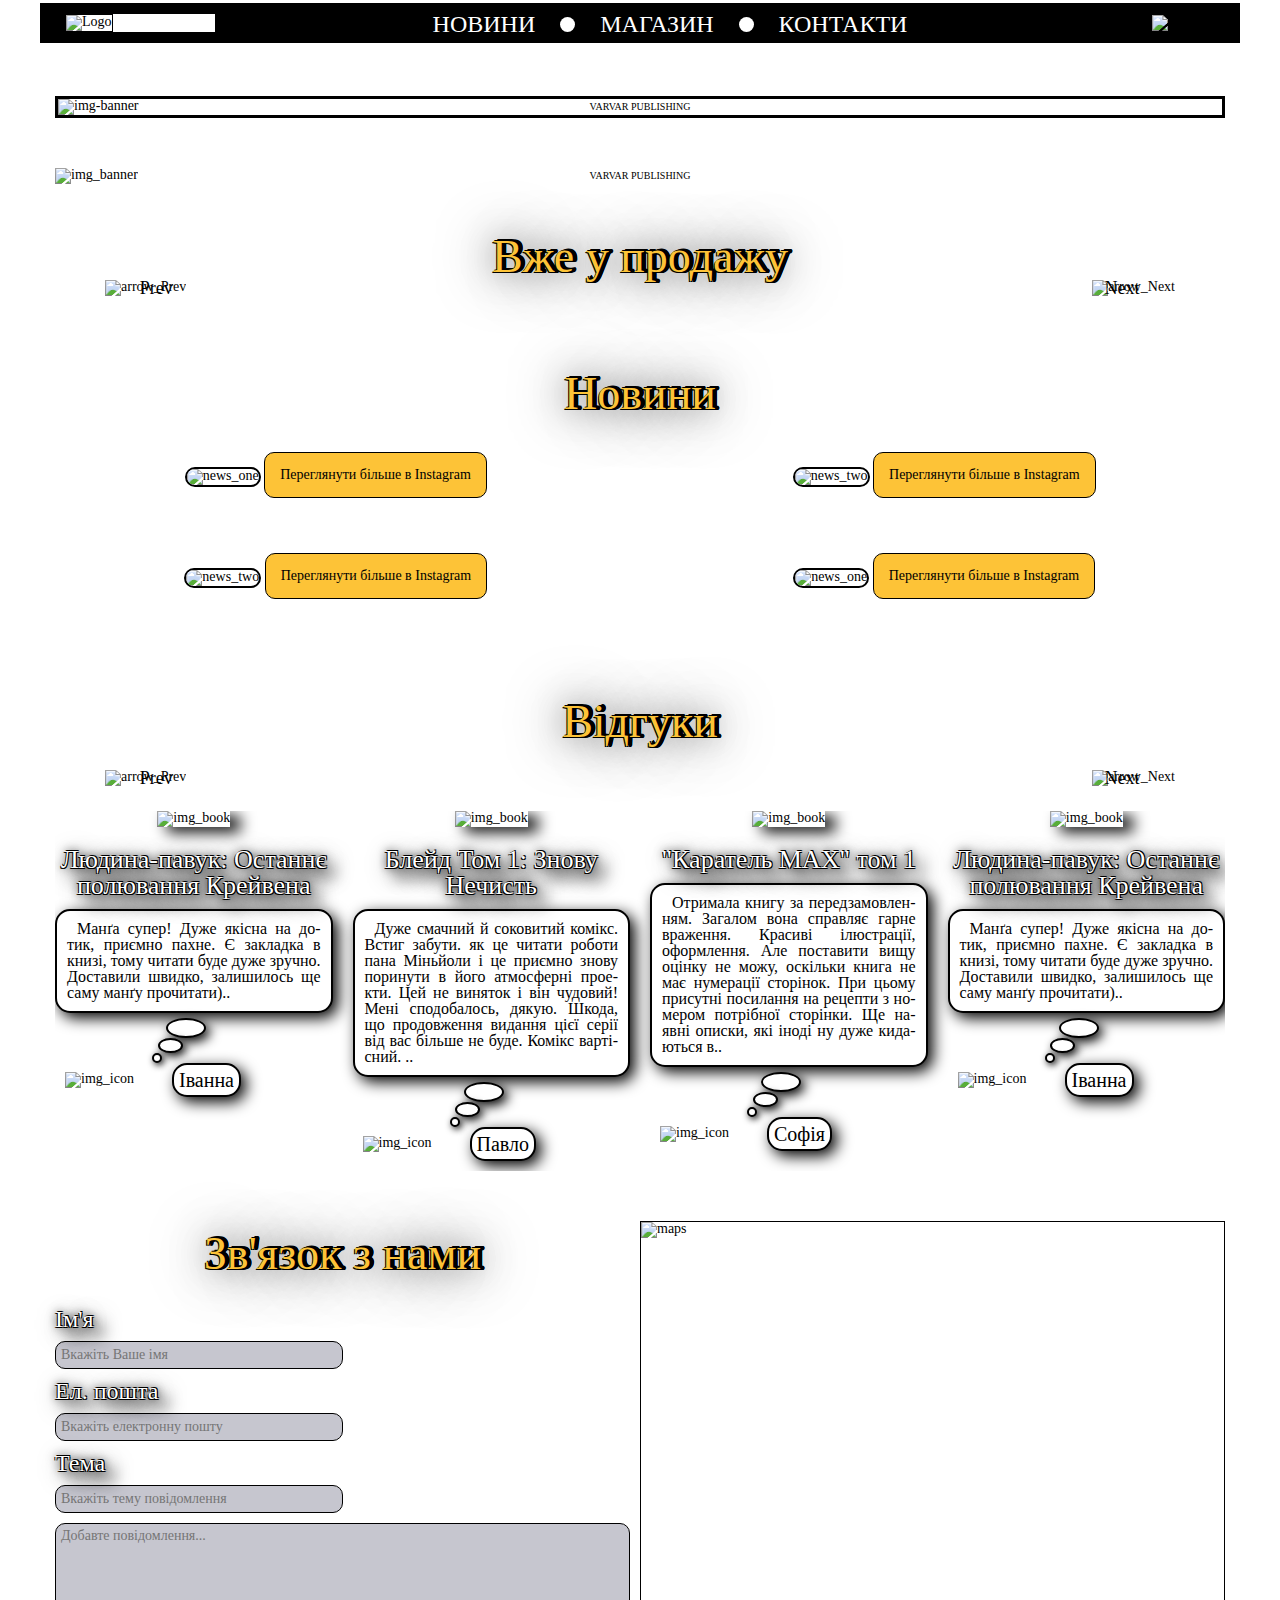
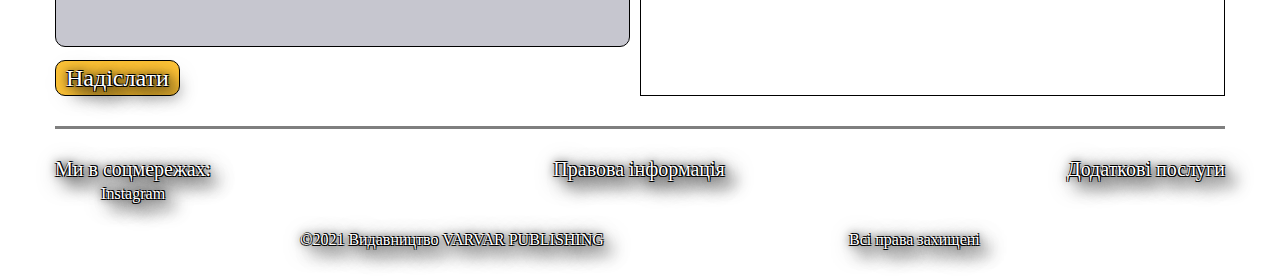
==== commit fe58dce1: "Add files via upload" ====
--- a/index.html
+++ b/index.html
@@ -5,10 +5,12 @@
 	<title>VarvarPublishing</title>
 	<meta charset="UTF-8">
 	<meta name="format-detection" content="telephone=no">
-	<!-- <style>body{opacity: 0;}</style> -->
-	<link rel="stylesheet" href="css/style.min.css?_v=20231223153327">
+	<link rel="stylesheet" href="css/style.min.css?_v=20231223162959">
 	<link rel="shortcut icon" href="favicon.ico">
-	<!-- <meta name="robots" content="noindex, nofollow"> -->
+	<meta name="description" content="Інтернетмагазин коміксів">
+	<meta name="keywords" content="Varvar Publishing, comics">
+	<meta name="robots" content="index, follow">
+	<meta http-equiv="Content-Language" content="uk">
 	<meta name="viewport" content="width=device-width, initial-scale=1.0">
 </head>
 
@@ -18,7 +20,7 @@
 			<div class="header__container">
 				<span class="header__blackbg"></span>
 				<div class="header__menu menu">
-					<button type="button" class="menu__icon icon-menu"><span></span></button>
+					<button type="button" class="menu__icon icon-menu" name="button"><span></span></button>
 					<nav class="menu__body">
 						<div class="menu__logo">
 							<img src="img/svg/logo_varvar.svg" alt="Logo">
@@ -33,7 +35,7 @@
 						<div class="menu__cart">
 							<a href="#" data-popup="#cart" id="menu__cart">
 								<img srcset="img/svg/cart_mobile.svg 767w,
-						img/png/cart.png" sizes="(max-width: 767px) 100vw,
+						img/svg/cart.svg" sizes="(max-width: 767px) 100vw,
 						768px" src="img/svg/cart.svg" alt="cart">
 								<span id="cart-indicator">0</span>
 							</a>
@@ -63,22 +65,22 @@
 						<div class="bigslider__wrapper swiper-wrapper">
 							<div class="bigslider__slide swiper-slide">
 								<img srcset="img/png/banner_1_mobile.png 424w,
-						img/webp/banner1.webp" sizes="(max-width: 424px) 100vw,
+						img/png/banner1.png" sizes="(max-width: 424px) 100vw,
 						425px" src="img/png/banner1.png" alt="img_banner" loading="lazy">
 							</div>
 							<div class="bigslider__slide swiper-slide">
 								<img srcset="img/png/banner_2_mobile.png 424w,
-						img/webp/banner2.webp" sizes="(max-width: 424px) 100vw,
+						img/png/banner2.png" sizes="(max-width: 424px) 100vw,
 						425px" src="img/png/banner2.png" alt="img_banner" loading="lazy">
 							</div>
 							<div class="bigslider__slide swiper-slide">
 								<img srcset="img/png/banner_3_mobile.png 424w,
-						img/webp/banner3.webp" sizes="(max-width: 424px) 100vw,
+						img/png/banner3.png" sizes="(max-width: 424px) 100vw,
 						425px" src="img/png/banner3.png" alt="img_banner" loading="lazy">
 							</div>
 							<div class="bigslider__slide swiper-slide">
 								<img srcset="img/png/banner_4_mobile.png 424w,
-						img/webp/banner4.webp" sizes="(max-width: 424px) 100vw,
+						img/png/banner4.png" sizes="(max-width: 424px) 100vw,
 						425px" src="img/png/banner4.png" alt="img_banner" loading="lazy">
 							</div>
 						</div>
@@ -125,7 +127,7 @@
 										<p class="item__product-price">₴ 450,00</p>
 										<button class="add-to-cart">
 											<img class="item__cart" src="img/svg/incart.svg" alt="img_incart">
-											<img class="item__added-cart" src="img/png/tocart.png" alt="img_tocart">
+											<img class="item__added-cart" src="img/svg/tocart.svg" alt="img_tocart">
 											<span class="item__added-text">Додано</span>
 										</button>
 									</div>
@@ -155,7 +157,7 @@
 										<p class="item__product-price">₴ 350,00</p>
 										<button class="add-to-cart">
 											<img class="item__cart" src="img/svg/incart.svg" alt="img_incart">
-											<img class="item__added-cart" src="img/png/tocart.png" alt="img_tocart">
+											<img class="item__added-cart" src="img/svg/tocart.svg" alt="img_tocart">
 											<span class="item__added-text">Додано</span>
 										</button>
 									</div>
@@ -184,7 +186,7 @@
 										<p class="item__product-price">₴ 800,00</p>
 										<button class="add-to-cart">
 											<img class="item__cart" src="img/svg/incart.svg" alt="img_incart">
-											<img class="item__added-cart" src="img/png/tocart.png" alt="img_tocart">
+											<img class="item__added-cart" src="img/svg/tocart.svg" alt="img_tocart">
 											<span class="item__added-text">Додано</span>
 										</button>
 									</div>
@@ -214,7 +216,7 @@
 										<p class="item__product-price">₴ 450,00</p>
 										<button class="add-to-cart">
 											<img class="item__cart" src="img/svg/incart.svg" alt="img_incart">
-											<img class="item__added-cart" src="img/png/tocart.png" alt="img_tocart">
+											<img class="item__added-cart" src="img/svg/tocart.svg" alt="img_tocart">
 											<span class="item__added-text">Додано</span>
 										</button>
 									</div>
@@ -252,11 +254,11 @@
 					<h2>Відгуки</h2>
 					<div class="reviews__top">
 						<button type="button" class="reviews__button-prev">
-							<img src="img/png/left.png" alt="arrow_Prev">
+							<img src="img/svg/left.svg" alt="arrow_Prev">
 							<span>Prev</span>
 						</button>
 						<button type="button" class="reviews__button-next">
-							<img src="img/png/right.png" alt="arrow_Next">
+							<img src="img/svg/right.svg" alt="arrow_Next">
 							<span>Next</span>
 						</button>
 					</div>
@@ -608,11 +610,11 @@
 				<div class="popup__text">
 					<div class="productcard__slider-wrapper">
 						<button type="button" class="productcard__button-prev">
-							<img src="img/png/left.png" alt="arrow_Prev">
+							<img src="img/svg/left.svg" alt="arrow_Prev">
 							<p>Prev</p>
 						</button>
 						<button type="button" class="productcard__button-next">
-							<img src="img/png/right.png" alt="arrow_Next">
+							<img src="img/svg/right.svg" alt="arrow_Next">
 							<p>Next</p>
 						</button>
 						<div class="productcard__pagination"></div>
@@ -660,7 +662,7 @@
 						<div class="productcard__buy">
 							<p class="item__product-price">₴ 450,00</p>
 							<button class="add-to-cart">
-								<img class="item__added-cart" src="img/png/tocart.png" alt="img_tocart">
+								<img class="item__added-cart" src="img/svg/tocart.svg" alt="img_tocart">
 								<span class="item__added-text">Додано</span>
 								Додати у кошик
 							</button>
@@ -826,7 +828,7 @@
 	<script>
 		document.cookie = "cookieName=cookieValue; SameSite=None; Secure";
 	</script>
-	<script src="js/app.min.js?_v=20231223153327"></script>
+	<script src="js/app.min.js?_v=20231223162959"></script>
 </body>
 
 </html>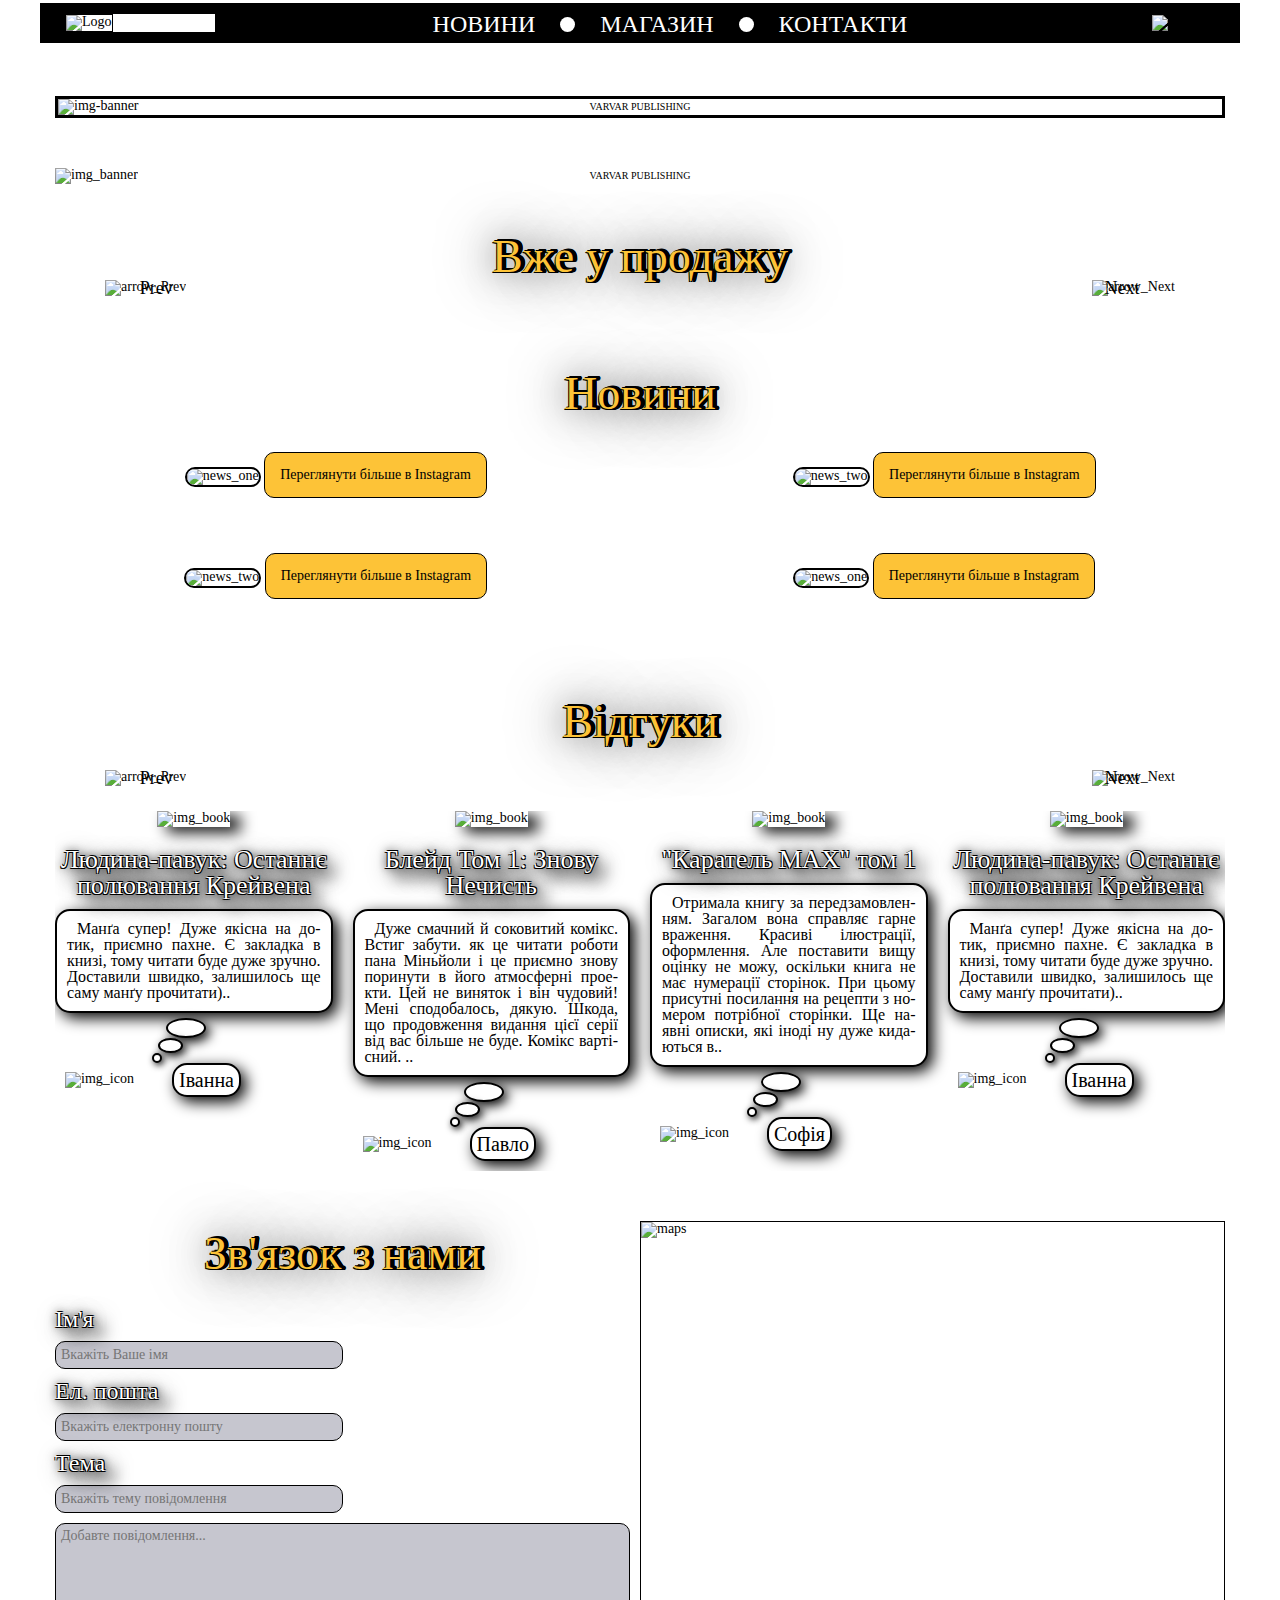
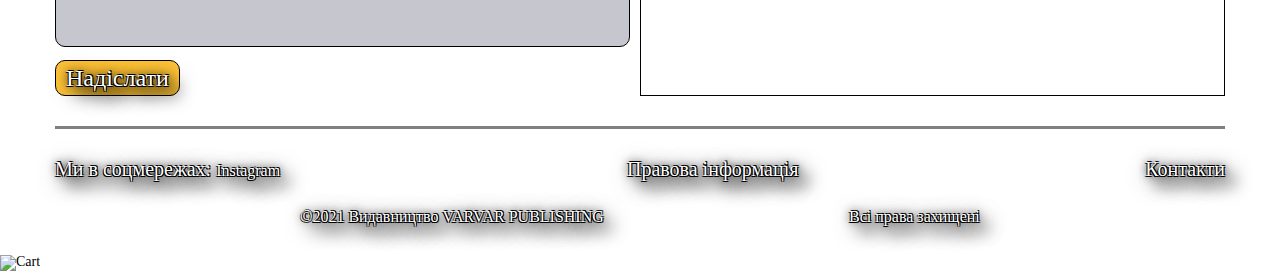
==== commit a881c65f: "deletion of personal information" ====
--- a/index.html
+++ b/index.html
@@ -5,12 +5,11 @@
 	<title>VarvarPublishing</title>
 	<meta charset="UTF-8">
 	<meta name="format-detection" content="telephone=no">
-	<link rel="stylesheet" href="css/style.min.css?_v=20231223162959">
+	<link rel="stylesheet" href="css/style.min.css?_v=20240105224751">
 	<link rel="shortcut icon" href="favicon.ico">
 	<meta name="description" content="Інтернетмагазин коміксів">
 	<meta name="keywords" content="Varvar Publishing, comics">
 	<meta name="robots" content="index, follow">
-	<meta http-equiv="Content-Language" content="uk">
 	<meta name="viewport" content="width=device-width, initial-scale=1.0">
 </head>
 
@@ -20,7 +19,7 @@
 			<div class="header__container">
 				<span class="header__blackbg"></span>
 				<div class="header__menu menu">
-					<button type="button" class="menu__icon icon-menu" name="button"><span></span></button>
+					<button type="button" class="menu__icon icon-menu" name="button" aria-label="Burger Menu"><span></span></button>
 					<nav class="menu__body">
 						<div class="menu__logo">
 							<img src="img/svg/logo_varvar.svg" alt="Logo">
@@ -34,9 +33,11 @@
 						</ul>
 						<div class="menu__cart">
 							<a href="#" data-popup="#cart" id="menu__cart">
-								<img srcset="img/svg/cart_mobile.svg 767w,
-						img/svg/cart.svg" sizes="(max-width: 767px) 100vw,
-						768px" src="img/svg/cart.svg" alt="cart">
+								<picture>
+									<source media="(max-width: 767px)" srcset="img/svg/cart_mobile.svg">
+									<source media="(min-width: 768px)" srcset="img/svg/cart.svg">
+									<img src="img/svg/cart.svg" alt="cart">
+								</picture>
 								<span id="cart-indicator">0</span>
 							</a>
 						</div>
@@ -57,31 +58,39 @@
 			</section>
 			<section class="bigslider">
 				<div class="bigslider__container">
-					<a data-goto-speed="1000" data-goto="#gallery" href="#"></a>
+					<a data-goto-speed="1000" data-goto="#gallery" href="#" aria-label="transition to the store"></a>
 					<div class="bigslider__text">
 						<h2>VARVAR PUBLISHING</h2>
 					</div>
 					<div class="bigslider__slider swiper">
 						<div class="bigslider__wrapper swiper-wrapper">
 							<div class="bigslider__slide swiper-slide">
-								<img srcset="img/png/banner_1_mobile.png 424w,
-						img/png/banner1.png" sizes="(max-width: 424px) 100vw,
-						425px" src="img/png/banner1.png" alt="img_banner" loading="lazy">
+								<picture>
+									<source media="(max-width: 424px)" srcset="img/png/banner_1_mobile.png">
+									<source media="(min-width: 425px)" srcset="img/png/banner1.png">
+									<img src="img/png/banner1.png" alt="img_banner">
+								</picture>
 							</div>
 							<div class="bigslider__slide swiper-slide">
-								<img srcset="img/png/banner_2_mobile.png 424w,
-						img/png/banner2.png" sizes="(max-width: 424px) 100vw,
-						425px" src="img/png/banner2.png" alt="img_banner" loading="lazy">
+								<picture>
+									<source media="(max-width: 424px)" srcset="img/png/banner_2_mobile.png">
+									<source media="(min-width: 425px)" srcset="img/png/banner2.png">
+									<img src="img/png/banner2.png" alt="img_banner" loading="lazy">
+								</picture>
 							</div>
 							<div class="bigslider__slide swiper-slide">
-								<img srcset="img/png/banner_3_mobile.png 424w,
-						img/png/banner3.png" sizes="(max-width: 424px) 100vw,
-						425px" src="img/png/banner3.png" alt="img_banner" loading="lazy">
+								<picture>
+									<source media="(max-width: 424px)" srcset="img/png/banner_3_mobile.png">
+									<source media="(min-width: 425px)" srcset="img/png/banner3.png">
+									<img src="img/png/banner3.png" alt="img_banner" loading="lazy">
+								</picture>
 							</div>
 							<div class="bigslider__slide swiper-slide">
-								<img srcset="img/png/banner_4_mobile.png 424w,
-						img/png/banner4.png" sizes="(max-width: 424px) 100vw,
-						425px" src="img/png/banner4.png" alt="img_banner" loading="lazy">
+								<picture>
+									<source media="(max-width: 424px)" srcset="img/png/banner_4_mobile.png">
+									<source media="(min-width: 425px)" srcset="img/png/banner4.png">
+									<img src="img/png/banner4.png" alt="img_banner" loading="lazy">
+								</picture>
 							</div>
 						</div>
 						<div class="bigslider__slider-pagination"></div>
@@ -232,19 +241,19 @@
 					<div class="news__wrapper">
 						<div class="news__item">
 							<img src="img/jpg/news_one.jpg" alt="news_one">
-							<a href="https://www.instagram.com/p/Cz3UvVStC2N/?utm_source=ig_embed&ig_rid=5c971981-b128-47ad-ad8b-b73b133056dc&ig_mid=4D0D6010-F20E-4CA5-B203-FBD07353940F" target="_blank">Переглянути більше в Instagram</a>
+							<a href="https://www.instagram.com/" target="_blank">Переглянути більше в Instagram</a>
 						</div>
 						<div class="news__item">
 							<img src="img/jpg/news_two.jpg" alt="news_two">
-							<a href="https://www.instagram.com/p/Czv4wRjtTcZ/?utm_source=ig_embed&ig_rid=6642f3de-5f20-41ab-bef2-d2813ed45ad2&ig_mid=86FBC8DD-909F-4079-9D19-C4FF733FC3F0" target="_blank">Переглянути більше в Instagram</a>
+							<a href="https://www.instagram.com/" target="_blank">Переглянути більше в Instagram</a>
 						</div>
 						<div class="news__item">
 							<img src="img/jpg/news_two.jpg" alt="news_two">
-							<a href="https://www.instagram.com/p/Czv4wRjtTcZ/?utm_source=ig_embed&ig_rid=6642f3de-5f20-41ab-bef2-d2813ed45ad2&ig_mid=86FBC8DD-909F-4079-9D19-C4FF733FC3F0" target="_blank">Переглянути більше в Instagram</a>
+							<a href="https://www.instagram.com/" target="_blank">Переглянути більше в Instagram</a>
 						</div>
 						<div class="news__item">
 							<img src="img/jpg/news_one.jpg" alt="news_one">
-							<a href="https://www.instagram.com/p/Cz3UvVStC2N/?utm_source=ig_embed&ig_rid=5c971981-b128-47ad-ad8b-b73b133056dc&ig_mid=4D0D6010-F20E-4CA5-B203-FBD07353940F" target="_blank">Переглянути більше в Instagram</a>
+							<a href="№" target="_blank">Переглянути більше в Instagram</a>
 						</div>
 					</div>
 				</div>
@@ -404,14 +413,14 @@
 				<div class="communication__container">
 					<div class="communication__contacts">
 						<h2>Зв'язок з нами</h2>
-						<form action="files/sendmail/sendmail.php" method="POST">
+						<form data-dev action="files/sendmail/sendmail.php" method="POST">
 							<label for="name">Ім'я</label>
 							<input id="name" class="input" type="text" name="form[name]" placeholder="Вкажіть Ваше імя" autocomplete="name" required>
 							<label for="email">Ел. пошта</label>
 							<input id="email" class="input" type="email" name="form[email]" placeholder="Вкажіть електронну пошту" autocomplete="email" required>
 							<label for="theme">Тема</label>
 							<input id="theme" class="input" type="text" name="form[theme]" placeholder="Вкажіть тему повідомлення" required>
-							<textarea name="form[textform]" type="text" class="textarea" id="message" cols="55" rows="8" placeholder="Добавте повідомлення..." required></textarea>
+							<textarea name="form[textform]" class="textarea" id="message" cols="55" rows="8" placeholder="Добавте повідомлення..." required></textarea>
 							<button type="submit" class="button">Надіслати</button>
 						</form>
 					</div>
@@ -425,16 +434,13 @@
 			<div class="footer__container">
 				<div class="footer__wrapper">
 					<div class="footer__contact">
-						<h3>Ми в соцмережах:</h3>
-						<a href="https://www.instagram.com/varvar_publishing/">Instagram</a>
+						<p>Ми в соцмережах: <a href="https://www.instagram.com/" target="_blank"> Instagram</a></p>
 					</div>
 					<div class="footer__safety">
 						<a href="#" data-popup="#legal">Правова інформація</a>
 					</div>
 					<div class="footer__servise">
-						<a href="#">Додаткові послуги</a>
-						<a href="https://www.varvarpublishing.com/"></a>
-						<a href="https://malopus.com.ua/"></a>
+						<a href="#" data-popup="#contacts">Контакти</a>
 					</div>
 				</div>
 				<div class="footer__copy">
@@ -611,26 +617,26 @@
 					<div class="productcard__slider-wrapper">
 						<button type="button" class="productcard__button-prev">
 							<img src="img/svg/left.svg" alt="arrow_Prev">
-							<p>Prev</p>
+							<span>Prev</span>
 						</button>
 						<button type="button" class="productcard__button-next">
 							<img src="img/svg/right.svg" alt="arrow_Next">
-							<p>Next</p>
+							<span>Next</span>
 						</button>
 						<div class="productcard__pagination"></div>
 						<div class="productcard__slider swiper">
 							<div class="productcard__wrapper swiper-wrapper">
 								<div class="productcard__slide swiper-slide">
-									<img class="item__img-product" src="img/jpg/book1.jpg" alt="img_book">
-								</div>
-								<div class="productcard__slide swiper-slide" lazy="true">
-									<img src="img/jpg/productcard1.jpg" alt="img_book">
-								</div>
-								<div class="productcard__slide swiper-slide" lazy="true">
-									<img src="img/jpg/productcard2.jpg" alt="img_book">
-								</div>
-								<div class="productcard__slide swiper-slide" lazy="true">
-									<img src="img/jpg/productcard3.jpg" alt="img_book">
+									<img class="item__img-product" src="img/jpg/book1.jpg" alt="img_book" loading="lazy">
+								</div>
+								<div class="productcard__slide swiper-slide">
+									<img src="img/jpg/productcard1.jpg" alt="img_book" loading="lazy">
+								</div>
+								<div class="productcard__slide swiper-slide">
+									<img src="img/jpg/productcard2.jpg" alt="img_book" loading="lazy">
+								</div>
+								<div class="productcard__slide swiper-slide">
+									<img src="img/jpg/productcard3.jpg" alt="img_book" loading="lazy">
 								</div>
 							</div>
 						</div>
@@ -683,17 +689,17 @@
 						<h3 class="h-red">Політика конфіденційності</h3>
 						<p>Перед тим як використовувати сайт varvarpublishing.com уважно прочитайте дані умови. Не використовуйте цей сайт, якщо ви не згодні з умовами які описані нижче.</p>
 						<h3>Використання сайту</h3>
-						<p>Сайт varvarpublishing.com (далі - «Сайт») дає вам (будь-якому користувачеві сайту) дозвіл переглядати матеріали цього сайту тільки для особистого використання (використання некомерційного характеру), за умови збереження вами інформації про авторські права, що містяться у вихідних матеріалах. Забороняється будь-яким чином редагувати матеріали сайту, поширювати, демонструвати або використовувати їх в комерційних або громадських цілях. Забороняється використання будь-яких матеріалів з сайту cybex.kiev.ua на інших сайтах.</p>
+						<p>Сайт (далі - «Сайт») дає вам (будь-якому користувачеві сайту) дозвіл переглядати матеріали цього сайту тільки для особистого використання (використання некомерційного характеру), за умови збереження вами інформації про авторські права, що містяться у вихідних матеріалах. Забороняється будь-яким чином редагувати матеріали сайту, поширювати, демонструвати або використовувати їх в комерційних або громадських цілях. Забороняється використання будь-яких матеріалів з сайту.</p>
 						<h3>Реєстрація на сайті</h3>
-						<p>Якщо ви реєструєтеся на сайті varvarpublishing.com, ви приймаєте угоду про надання достовірної, правдивої і точної інформації про себе та особистих контактних даних. В процесі реєстрації вам надається логін і пароль, за безпеку яких відповідаєте тільки ви. Також ви відповідальні за дії, здійснювані на сайті від вашого логіна і пароля. Якщо ви загубили дані, отримані при реєстрації на сайті, ви зобов'язані повідомити нам про це.</p>
+						<p>Якщо ви реєструєтеся на сайті, ви приймаєте угоду про надання достовірної, правдивої і точної інформації про себе та особистих контактних даних. В процесі реєстрації вам надається логін і пароль, за безпеку яких відповідаєте тільки ви. Також ви відповідальні за дії, здійснювані на сайті від вашого логіна і пароля. Якщо ви загубили дані, отримані при реєстрації на сайті, ви зобов'язані повідомити нам про це.</p>
 						<h3>Зворотній зв'язок і коментарі</h3>
-						<p>Якщо ви звертаєтеся до нас або залишаєте відгук чи коментарі на сайті, ви несете відповідальність щодо того, що це повідомлення не порушує чинне законодавство України, не є загрозливим, який ображає моральність, шкідливим, наклепницьким, що порушує авторські права, пропагують ненависть і дискримінацію людей щодо расового, етнічного, релігійного, статевої і соціальної ознаки, а також будь-яким іншим чином не порушує чинне законодавство України. Ви приймаєте угоду, що сайт varvarpublishing.com може видаляти без вашої згоди будь-яке ваше повідомлення, а також безкоштовно його використовувати на свій розсуд. За будь-яку інформацію розміщену користувачами Сайту, сайт varvarpublishing.com не несе відповідальності.</p>
+						<p>Якщо ви звертаєтеся до нас або залишаєте відгук чи коментарі на сайті, ви несете відповідальність щодо того, що це повідомлення не порушує чинне законодавство України, не є загрозливим, який ображає моральність, шкідливим, наклепницьким, що порушує авторські права, пропагують ненависть і дискримінацію людей щодо расового, етнічного, релігійного, статевої і соціальної ознаки, а також будь-яким іншим чином не порушує чинне законодавство України. Ви приймаєте угоду, що сайт може видаляти без вашої згоди будь-яке ваше повідомлення, а також безкоштовно його використовувати на свій розсуд. За будь-яку інформацію розміщену користувачами Сайту, сайт не несе відповідальності.</p>
 						<h3>Відмова від відповідальності</h3>
-						<p>Всі матеріали і послуги сайту varvarpublishing.com надаються без гарантій. Сайт varvarpublishing.com не гарантує повноту наданих матеріалів, програм, послуг і їх точність, і в будь-який час без повідомлення може вносити зміни в матеріали і послуги, що надаються на цьому Сайті, а також у згадані в них продукти і ціни. Якщо матеріали і послуги застаріли, сайт не зобов'язаний здійснювати оновлення. Сайт varvarpublishing.com не несе відповідальності за будь-які збитки що виникли внаслідок використання, неможливості використання або результатів використання цього сайту.</p>
+						<p>Всі матеріали і послуги сайту надаються без гарантій. Сайт не гарантує повноту наданих матеріалів, програм, послуг і їх точність, і в будь-який час без повідомлення може вносити зміни в матеріали і послуги, що надаються на цьому Сайті, а також у згадані в них продукти і ціни. Якщо матеріали і послуги застаріли, сайт не зобов'язаний здійснювати оновлення. Сайт не несе відповідальності за будь-які збитки що виникли внаслідок використання, неможливості використання або результатів використання цього сайту.</p>
 						<h3>Повідомлення і розсилки</h3>
-						<p>Сайт varvarpublishing.com може направляти вам рекламні та інформаційні розсилки, такі як: персональні знижки, пропозиції, новини, інформацію про акції, які містять інформацію про послуги або товари. На основі передплати на розсилки здійснюються рекламні та інформаційні розсилки. Підписки на розсилки оформлюється вами через сайт або при замовленні товарів або послуг через сайт. Сайт varvarpublishing.com здійснює рекламну та інформаційну розсилку в вигляді: еmail-листів, SMS-повідомлень, повідомлень в мобільному додатку, повідомлень в веб-браузері, повідомлень в Viber. В налаштуваннях на Сайті ви можете відмовитися від отримання рекламних та інформаційних розсилок.</p>
+						<p>Сайт може направляти вам рекламні та інформаційні розсилки, такі як: персональні знижки, пропозиції, новини, інформацію про акції, які містять інформацію про послуги або товари. На основі передплати на розсилки здійснюються рекламні та інформаційні розсилки. Підписки на розсилки оформлюється вами через сайт або при замовленні товарів або послуг через сайт. Сайт здійснює рекламну та інформаційну розсилку в вигляді: еmail-листів, SMS-повідомлень, повідомлень в мобільному додатку, повідомлень в веб-браузері, повідомлень в Viber. В налаштуваннях на Сайті ви можете відмовитися від отримання рекламних та інформаційних розсилок.</p>
 						<h3>Використання персональних даних</h3>
-						<p>Коли ви відвідуєте сайт varvarpublishing.com, він використовує різні технології для збору і зберігання інформації, такі як: запис куків або ідентифікаторів. Також використовуються кукі і ідентифікатори, коли ви взаємодієте з рекламними послугами та пропозиціями, які можуть з'явитися на інших сайтах або сайтах партнерах.</p>
+						<p>Коли ви відвідуєте сайт, він використовує різні технології для збору і зберігання інформації, такі як: запис куків або ідентифікаторів. Також використовуються кукі і ідентифікатори, коли ви взаємодієте з рекламними послугами та пропозиціями, які можуть з'явитися на інших сайтах або сайтах партнерах.</p>
 					</div>
 					<div class="legal-popup__exchange">
 						<h3 class="h-red">Обмін і повернення товару</h3>
@@ -706,10 +712,10 @@
 						</ul>
 						<p>Якщо товар не працює, обмін або повернення товару здійснюється тільки за наявності висновку сервісного центру, авторизованого виробником, про те, що умови експлуатації не порушені.</p>
 						<h3>Де і як можна зробити обмін або повернення?</h3>
-						<p>Обміняти або повернути товар можна за адресою: м.Ужгород, вул.Українська 16, з понеділка по п'ятницю з 9-00 до 17-00, або в магазині "Fanboys Shop" м.Ужгород, Фединця 6, провулок Малий Уж, кожень день з 10-00 до 17-00.</p>
+						<p>Обміняти або повернути товар можна за адресою, з понеділка по п'ятницю з 9-00 до 17-00, або в магазині, кожень день з 10-00 до 17-00.</p>
 						<p>Перед тим як їхати, обов'язково зателефонуйте менеджеру і домовтеся про зустріч!</p>
 						<p>При поверненні товару потрібно мати при собі паспорт. Ми повернемо гроші в день повернення товару або, в разі відсутності грошей у касі, не пізніше, ніж через 7 днів.</p>
-						<p>Якщо ви живете не в Ужгороді, можете відправити товар назад за допомогою служби доставки. Якщо у товару збережений товарний вид і упаковка, ми обміняємо його вам або повернемо гроші.</p>
+						<p>Якщо ви живете не в ..., можете відправити товар назад за допомогою служби доставки. Якщо у товару збережений товарний вид і упаковка, ми обміняємо його вам або повернемо гроші.</p>
 						<p>Обмін і повернення товарів належної якості здійснюється за рахунок покупця протягом 14 днів з дня продажу за умови збереження товарного вигляду придбаного товару, його упаковки, і наявності документів, що підтверджують факт покупки.</p>
 					</div>
 					<div class="legal-popup__receiving">
@@ -722,7 +728,7 @@
 						<p>До цього відображається лише мінімально можлива вартість доставки без урахування відстані, ваги та об`єму посилки.</p>
 						<p>Вартість доставки сплачується при отриманні.</p>
 						<h3>Самовивіз</h3>
-						<p>Забрати товар можна за адресою: м.Ужгород, вул.Українська 16, з понеділка по п'ятницю з 9-00 до 17-00, або в магазині "Fanboys Shop" м.Ужгород, Фединця 6, провулок Малий Уж, кожень день з 10-00 до 17-00.</p>
+						<p>Забрати товар можна за адресою, з понеділка по п'ятницю з 9-00 до 17-00, або в магазині, кожень день з 10-00 до 17-00.</p>
 					</div>
 					<div class="legal-popup__transfer">
 						<h3 class="h-red">Політика безпечної передачі реквізитів платіжної карти</h3>
@@ -732,7 +738,7 @@
 					<div class="legal-popup__offer">
 						<h3 class="h-red">Договір публічної оферти</h3>
 						<h3>Загальні положення</h3>
-						<p>1.1. Справжня оферта, є офіційною пропозицією ФОП Варгаліонок Артем Володимирович, далі по тексту — « Продавець », укласти Договір купівлі-продажу товарів дистанційним способом, тобто через Інтернет-магазин, далі по тексту — « Договір », і розміщує Публічну оферту (пропозицію) на офіційному інтернет-сайті Продавця « varvarpublishing.com » (Далі - « Інтернет-сайт »).</p>
+						<p>1.1. Справжня оферта, є офіційною пропозицією ФОП, далі по тексту — « Продавець », укласти Договір купівлі-продажу товарів дистанційним способом, тобто через Інтернет-магазин, далі по тексту — « Договір », і розміщує Публічну оферту (пропозицію) на офіційному інтернет-сайті Продавця (Далі - « Інтернет-сайт »).</p>
 						<p>1.2. Моментом повного і безумовного прийняття Покупцем пропозиції Продавця (акцептом) укласти електронний договір купівлі-продажу товарів, вважається факт оплати Покупцем замовлення на умовах цього Договору, у строки та за цінами, вказаними на Інтернет-сайті Продавця.</p>
 						<h3>Поняття і визначення</h3>
 						<p>2.1. У цій оферті, якщо контекст не вимагає іншого, наведені нижче терміни мають таке значення:</p>
@@ -742,80 +748,71 @@
 							<li>* « Продавець » - компанія, яка реалізує товари, представлені на Інтернет-сайті.</li>
 							<li>* « Покупець » - фізична особа, що уклала з Продавцем Договір на умовах, викладених нижче.</li>
 							<li>* « Замовлення » - вибір окремих позицій з переліку товарів, зазначених Покупцем при розміщенні замовлення і проведенні оплати.</li>
-							</l>
-							<h3>Предмет Договору</h3>
-							<p>3.1. Продавець зобов'язується передати у власність Покупця Товар, а Покупець зобов'язується оплатити і прийняти Товар на умовах даного Договору. Цей Договір регулює купівлю-продаж товарів в Інтернет-магазині, в тому числі:</p>
-							<ul>
-								<li>- добровільний вибір Покупцем товарів в Інтернет-магазині;</li>
-								<li>- самостійне оформлення Покупцем замовлення в Інтернет-магазині;</li>
-								<li>- оплата Покупцем замовлення, оформленого в Інтернет-магазині;</li>
-								<li>- обробка і доставка замовлення Покупцеві у власність на умовах цього Договору.</li>
-							</ul>
-							<h3>Порядок оформлення замовлення</h3>
-							<p>4.1. Покупець має право оформити замовлення на будь-який товар, представлений на Сайті Інтернет-магазину і наявний.</p>
-							<p>4.2. Кожна позиція може бути представлена ​​в замовленні в будь-якій кількості.</p>
-							<p>4.3. При відсутності товару на складі, Менеджер компанії зобов'язаний поставити Покупця до відома (по телефону або через електронну пошту).</p>
-							<p>4.4. При відсутності товару Покупець має право замінити його товаром аналогічної моделі, відмовитися від даного товару, анулювати замовлення.</p>
-							<h3>Порядок оплати замовлення</h3>
-							<p>5.1. Оплата здійснюється за фактом отримання товару у відділенні транспортних компанії за готівковий розрахунок в гривнях.</p>
-							<p>5.2. Оплата може здійснюватися безготівковим розрахунком на розрахунковий рахунок ФОП.</p>
-							<p>5.3. Оплата може здійснюватися картами Visa, Mastercard і іншими картами, а також на картку ПриватБанку.</p>
-							<p>5.4. При не надходження коштів Інтернет-магазин залишає за собою право анулювати замовлення.</p>
-							<h3>Умови доставки замовлення</h3>
-							<p>6.1. Доставка товарів, придбаних в Інтернет-магазині, здійснюється до складів транспортних компаній, де і здійснюється видача замовлень.</p>
-							<p>6.2. Разом із замовленням Покупцеві надаються документи згідно законодавства України.</p>
-							<h3>Права і обов'язки сторін:</h3>
-							<p>7.1. Продавець має право:</p>
-							<p>- в односторонньому порядку припинити надання послуг за цим договором у разі порушення Покупцем умов цього договору.</p>
-							<p>7.2. Покупець зобов'язаний:</p>
-							<p>- своєчасно оплатити та отримати замовлення на умовах цього договору.</p>
-							<p>7.3. Покупець має право:</p>
-							<ul>
-								<li>- оформити замовлення в Інтернет-магазині;</li>
-								<li>- оформити електронний договір;</li>
-								<li>- вимагати від Продавця виконання умов цього Договору.</li>
-							</ul>
-							<h3>Відповідальність сторін</h3>
-							<p>8.1. Сторони несуть відповідальність за невиконання або неналежне виконання умов цього договору в порядку, передбаченому цим договором та чинним законодавством України.</p>
-							<p>8.2. Продавець не несе відповідальності за:</p>
-							<ul>
-								<li>- змінений виробником зовнішній вигляд Товару;</li>
-								<li>- за незначне невідповідність колірної гами товару, що може відрізнятися від оригіналу товару виключно через різній колірній передачі моніторів персональних комп'ютерів окремих моделей;</li>
-								<li>- за зміст і правдивість інформації, наданої Покупцем при оформленні замовлення;</li>
-								<li>- за затримку і перебої в наданні Послуг (обробки замовлення та доставки товару), які відбуваються з причин, що знаходяться поза сферою його контролю;</li>
-								<li>- за зміну ціни на товар після його замовлення, коли ціна змінюється постачальником під час відвантаження товара чи зміні курса іноземної валюти;</li>
-								<li>- за протиправні незаконні дії, здійснені Покупцем за допомогою даного доступу до мережі Інтернет;</li>
-								<li>- за передачу Покупцем своїх мережевих ідентифікаторів - IP, MAC-адреси, логіна і пароля третім особам;</li>
-							</ul>
-							<p>8.3. Покупець, використовуючи наданий йому доступ до мережі Інтернет, самостійно несе відповідальність за шкоду, заподіяну його діями (особисто, навіть якщо під його логіном знаходилося іншу особу) особам або їх майну, юридичним особам, державі чи моральним принципам моральності.</p>
-							<p>8.4. У разі настання обставин непереборної сили, сторони звільняються від виконання умов цього договору. Під обставинами непереборної сили для цілей цього договору розуміються події, що мають надзвичайний, непередбачений характер, які виключають або об'єктивно заважають виконанню цього договору, настання яких Сторони не могли передбачити і запобігти розумними способами.</p>
-							<p>8.5. Сторони прикладають максимум зусиль для вирішення будь-яких розбіжностей виключно шляхом переговорів.</p>
-							<h3>Інші умови</h3>
-							<p>9.1. Інтернет-магазин залишає за собою право в односторонньому порядку вносити зміни до цього договору за умови попередньої публікації його на сайті https://varvarpublishing.com</p>
-							<p>9.2. Інтернет-магазин створений для організації дистанційного способу продажу товарів через Інтернет.</p>
-							<p>9.3. Покупець несе відповідальність за достовірність інформації, зазначеної при оформленні замовлення інформації. При цьому, при здійсненні акцепту (оформленні замовлення і подальшої оплати товару) Покупець надає Продавцю свою беззастережну згоду на збір, обробку, зберігання, використання своїх персональних даних, в розумінні ЗУ « Про захист персональних даних ».</p>
-							<p>9.4. Оплата Покупцем оформленого в Інтернет-магазині замовлення означає повну згоду Покупця з умовами договору купівлі-продажу (публічної оферти)</p>
-							<p>9.5. Фактичною датою електронного угоди між сторонами є дата прийняття умов, відповідно до ст. 11 Закону України « Про електронну комерцію »</p>
-							<p>9.6. Використання ресурсу Інтернет-магазину для попереднього перегляду товару, а також для оформлення замовлення для Покупця є безкоштовним.</p>
-							<p>9.7. Інформація, яку надає Покупцем є конфіденційною. Інтернет-магазин використовує інформацію про Покупця виключно в цілях обробки замовлення, відправлення повідомлень Покупцеві, доставки товару, здійснення взаєморозрахунків і ін.</p>
-							<h3>Порядок повернення товару належної якості</h3>
-							<p>10.1. Повернення товару в Інтернет-магазин проводиться згідно чинного законодавства України.</p>
-							<p>10.2. Повернення товару в Інтернет-магазин проводиться за рахунок Покупця.</p>
-							<p>10.3. При поверненні Покупцем товару належної якості, Інтернет-магазин повертає йому сплачену за товар грошову суму за фактом повернення товару за вирахуванням компенсації витрат Інтернет-магазину пов'язаних з доставкою товару Покупцеві.</p>
-							<h3>Термін дії договору</h3>
-							<p>11.1. Електронний договір вважається укладеним з моменту одержання особою яка направила пропозицію укласти такий договір, відповіді про прийняття цієї пропозиції в порядку, визначеному частиною шостою статті 11 Закону України « Про електронну комерцію ».</p>
-							<p>11.2. До закінчення терміну дії цей Договір може бути розірваний за взаємною згодою сторін до моменту фактичної доставки товару, шляхом повернення грошових коштів</p>
-							<p>11.3. Сторони мають право розірвати цей договір в односторонньому порядку, в разі невиконання однією із сторін умов цього Договору та у випадках передбачених чинним законодавством України.</p>
-							<p>Звертаємо вашу увагу, що інтернет-магазин « varvarpublishing.com » на офіційному інтернет-сайті https://varvarpublishing.com, має право, відповідно до законодавства України, надавати право користування інтернет платформою ФОП і юридичним особам для реалізації товару.</p>
-					</div>
-					<div class="legal-popup__details">
-						<h3 class="h-red">Адреса та Реквізити</h3>
-						<p>ФОП Варгаліонок Артем Володимирович</p>
-						<p>Україна, м.Ужгород,</p>
-						<p>Карта ПриватБанку № 4246001002810814, Банк: ПАТ КБ «Приватбанк».</p>
-						<p>Рахунок в форматі відповідно до стандарту IBAN</p>
-						<p>UA433052990000026003013603966</p>
-						<p>Платник єдиного податку. Не є платником ПДВ.</p>
+						</ul>
+						<h3>Предмет Договору</h3>
+						<p>3.1. Продавець зобов'язується передати у власність Покупця Товар, а Покупець зобов'язується оплатити і прийняти Товар на умовах даного Договору. Цей Договір регулює купівлю-продаж товарів в Інтернет-магазині, в тому числі:</p>
+						<ul>
+							<li>- добровільний вибір Покупцем товарів в Інтернет-магазині;</li>
+							<li>- самостійне оформлення Покупцем замовлення в Інтернет-магазині;</li>
+							<li>- оплата Покупцем замовлення, оформленого в Інтернет-магазині;</li>
+							<li>- обробка і доставка замовлення Покупцеві у власність на умовах цього Договору.</li>
+						</ul>
+						<h3>Порядок оформлення замовлення</h3>
+						<p>4.1. Покупець має право оформити замовлення на будь-який товар, представлений на Сайті Інтернет-магазину і наявний.</p>
+						<p>4.2. Кожна позиція може бути представлена ​​в замовленні в будь-якій кількості.</p>
+						<p>4.3. При відсутності товару на складі, Менеджер компанії зобов'язаний поставити Покупця до відома (по телефону або через електронну пошту).</p>
+						<p>4.4. При відсутності товару Покупець має право замінити його товаром аналогічної моделі, відмовитися від даного товару, анулювати замовлення.</p>
+						<h3>Порядок оплати замовлення</h3>
+						<p>5.1. Оплата здійснюється за фактом отримання товару у відділенні транспортних компанії за готівковий розрахунок в гривнях.</p>
+						<p>5.2. Оплата може здійснюватися безготівковим розрахунком на розрахунковий рахунок ФОП.</p>
+						<p>5.3. Оплата може здійснюватися картами Visa, Mastercard і іншими картами, а також на картку ПриватБанку.</p>
+						<p>5.4. При не надходження коштів Інтернет-магазин залишає за собою право анулювати замовлення.</p>
+						<h3>Умови доставки замовлення</h3>
+						<p>6.1. Доставка товарів, придбаних в Інтернет-магазині, здійснюється до складів транспортних компаній, де і здійснюється видача замовлень.</p>
+						<p>6.2. Разом із замовленням Покупцеві надаються документи згідно законодавства України.</p>
+						<h3>Права і обов'язки сторін:</h3>
+						<p>7.1. Продавець має право:</p>
+						<p>- в односторонньому порядку припинити надання послуг за цим договором у разі порушення Покупцем умов цього договору.</p>
+						<p>7.2. Покупець зобов'язаний:</p>
+						<p>- своєчасно оплатити та отримати замовлення на умовах цього договору.</p>
+						<p>7.3. Покупець має право:</p>
+						<ul>
+							<li>- оформити замовлення в Інтернет-магазині;</li>
+							<li>- оформити електронний договір;</li>
+							<li>- вимагати від Продавця виконання умов цього Договору.</li>
+						</ul>
+						<h3>Відповідальність сторін</h3>
+						<p>8.1. Сторони несуть відповідальність за невиконання або неналежне виконання умов цього договору в порядку, передбаченому цим договором та чинним законодавством України.</p>
+						<p>8.2. Продавець не несе відповідальності за:</p>
+						<ul>
+							<li>- змінений виробником зовнішній вигляд Товару;</li>
+							<li>- за незначне невідповідність колірної гами товару, що може відрізнятися від оригіналу товару виключно через різній колірній передачі моніторів персональних комп'ютерів окремих моделей;</li>
+							<li>- за зміст і правдивість інформації, наданої Покупцем при оформленні замовлення;</li>
+							<li>- за затримку і перебої в наданні Послуг (обробки замовлення та доставки товару), які відбуваються з причин, що знаходяться поза сферою його контролю;</li>
+							<li>- за зміну ціни на товар після його замовлення, коли ціна змінюється постачальником під час відвантаження товара чи зміні курса іноземної валюти;</li>
+							<li>- за протиправні незаконні дії, здійснені Покупцем за допомогою даного доступу до мережі Інтернет;</li>
+							<li>- за передачу Покупцем своїх мережевих ідентифікаторів - IP, MAC-адреси, логіна і пароля третім особам;</li>
+						</ul>
+						<p>8.3. Покупець, використовуючи наданий йому доступ до мережі Інтернет, самостійно несе відповідальність за шкоду, заподіяну його діями (особисто, навіть якщо під його логіном знаходилося іншу особу) особам або їх майну, юридичним особам, державі чи моральним принципам моральності.</p>
+						<p>8.4. У разі настання обставин непереборної сили, сторони звільняються від виконання умов цього договору. Під обставинами непереборної сили для цілей цього договору розуміються події, що мають надзвичайний, непередбачений характер, які виключають або об'єктивно заважають виконанню цього договору, настання яких Сторони не могли передбачити і запобігти розумними способами.</p>
+						<p>8.5. Сторони прикладають максимум зусиль для вирішення будь-яких розбіжностей виключно шляхом переговорів.</p>
+						<h3>Інші умови</h3>
+						<p>9.1. Інтернет-магазин залишає за собою право в односторонньому порядку вносити зміни до цього договору за умови попередньої публікації його на сайті</p>
+						<p>9.2. Інтернет-магазин створений для організації дистанційного способу продажу товарів через Інтернет.</p>
+						<p>9.3. Покупець несе відповідальність за достовірність інформації, зазначеної при оформленні замовлення інформації. При цьому, при здійсненні акцепту (оформленні замовлення і подальшої оплати товару) Покупець надає Продавцю свою беззастережну згоду на збір, обробку, зберігання, використання своїх персональних даних, в розумінні ЗУ « Про захист персональних даних ».</p>
+						<p>9.4. Оплата Покупцем оформленого в Інтернет-магазині замовлення означає повну згоду Покупця з умовами договору купівлі-продажу (публічної оферти)</p>
+						<p>9.5. Фактичною датою електронного угоди між сторонами є дата прийняття умов, відповідно до ст. 11 Закону України « Про електронну комерцію »</p>
+						<p>9.6. Використання ресурсу Інтернет-магазину для попереднього перегляду товару, а також для оформлення замовлення для Покупця є безкоштовним.</p>
+						<p>9.7. Інформація, яку надає Покупцем є конфіденційною. Інтернет-магазин використовує інформацію про Покупця виключно в цілях обробки замовлення, відправлення повідомлень Покупцеві, доставки товару, здійснення взаєморозрахунків і ін.</p>
+						<h3>Порядок повернення товару належної якості</h3>
+						<p>10.1. Повернення товару в Інтернет-магазин проводиться згідно чинного законодавства України.</p>
+						<p>10.2. Повернення товару в Інтернет-магазин проводиться за рахунок Покупця.</p>
+						<p>10.3. При поверненні Покупцем товару належної якості, Інтернет-магазин повертає йому сплачену за товар грошову суму за фактом повернення товару за вирахуванням компенсації витрат Інтернет-магазину пов'язаних з доставкою товару Покупцеві.</p>
+						<h3>Термін дії договору</h3>
+						<p>11.1. Електронний договір вважається укладеним з моменту одержання особою яка направила пропозицію укласти такий договір, відповіді про прийняття цієї пропозиції в порядку, визначеному частиною шостою статті 11 Закону України « Про електронну комерцію ».</p>
+						<p>11.2. До закінчення терміну дії цей Договір може бути розірваний за взаємною згодою сторін до моменту фактичної доставки товару, шляхом повернення грошових коштів</p>
+						<p>11.3. Сторони мають право розірвати цей договір в односторонньому порядку, в разі невиконання однією із сторін умов цього Договору та у випадках передбачених чинним законодавством України.</p>
+						<p>Звертаємо вашу увагу, що інтернет-магазин на офіційному інтернет-сайті, має право, відповідно до законодавства України, надавати право користування інтернет платформою ФОП і юридичним особам для реалізації товару.</p>
 					</div>
 				</div>
 				<button data-close type="button" class="popup__close">Закрити</button>
@@ -823,12 +820,265 @@
 		</div>
 	</div>
 
-
-
+	<div id="contacts" aria-hidden="true" class="popup contacts">
+		<div class="popup__wrapper">
+			<div class="popup__content">
+				<button data-close type="button" class="popup__close">Закрити</button>
+				<div class="popup__text">
+					<div class="contacts__info">
+						<p>ФОП</p>
+						<p>Україна</p>
+						<a href="tel:+380001112233">тел: +38-(000)-111-22-33</a>
+					</div>
+				</div>
+			</div>
+		</div>
+	</div>
+
+	<div class="floating-button" id="floatingButton">
+		<a href="#" data-popup="#cart" id="menu__cart-float">
+			<img src="img/png/buttonCart.svg" alt="Cart">
+			<span id="transportedElement"></span>
+		</a>
+	</div>
+
+	<!-- Стилі для body -->
+	<style>
+		.lock body {
+			overflow: hidden;
+			touch-action: none;
+			overscroll-behavior: none;
+		}
+
+		.loading body {
+			opacity: 0;
+			visibility: hidden;
+		}
+
+		.loaded body {
+			transition: opacity 0.5s ease 0s;
+			opacity: 1;
+			visibility: visible;
+		}
+	</style>
+	<div id="fls-preloader">
+		<!-- Документація: https://template.fls.guru/template-docs/modul-preloader.html -->
+		<!-- Стилі для прелоадера -->
+		<style>
+			* {
+				padding: 0px;
+				margin: 0px;
+				border: 0px;
+			}
+
+			*,
+			*:before,
+			*:after {
+				box-sizing: border-box;
+			}
+
+			html {
+				overflow: hidden;
+				touch-action: none;
+				overscroll-behavior: none;
+			}
+
+			/* Головний блок */
+			.fls-preloader {
+				pointer-events: none;
+				z-index: -1;
+				position: fixed;
+				width: 100%;
+				height: 100%;
+				top: 0;
+				left: 0;
+				display: flex;
+				justify-content: center;
+				align-items: center;
+			}
+
+			/* Блок з елементами */
+			.fls-preloader__body {
+				padding: 0.93rem;
+				max-width: 31.25rem;
+				position: relative;
+			}
+
+			/* Блок з лічильником */
+			.fls-preloader__counter {
+				position: absolute;
+				top: 50%;
+				left: 50%;
+				transform: translate(-50%, -50%);
+				font-size: 2rem;
+				font-weight: bold;
+			}
+
+			/* Loading Effect */
+
+			.loading-effect {
+				width: 150px;
+				height: 150px;
+				position: absolute;
+				top: 50%;
+				left: 50%;
+				transform: translate(-50%, -50%);
+			}
+
+			.loading-effect>div {
+				position: absolute;
+				top: 0%;
+				left: 0%;
+				width: 100%;
+				height: 100%;
+				/* border: 1px solid #000; */
+				border-radius: 50%;
+			}
+
+			.loading-effect>div:first-child {
+				animation: effect 1.5s infinite linear;
+			}
+
+			.loading-effect>div:first-child span {
+				background: rgba(25, 190, 155, 1);
+			}
+
+			.loading-effect>div:nth-child(2) {
+				animation: effect 2s infinite linear;
+			}
+
+			.loading-effect>div:nth-child(2) span {
+				background: rgb(110, 35, 142);
+			}
+
+			.loading-effect>div:nth-child(3) {
+				animation: effect 2.5s infinite linear;
+			}
+
+			.loading-effect>div:nth-child(3) span {
+				background: rgba(230, 75, 60, 1);
+			}
+
+			.loading-effect>div:nth-child(4) {
+				animation: effect 3s infinite linear;
+			}
+
+			.loading-effect>div:nth-child(4) span {
+				background: rgba(50, 70, 95, 1);
+			}
+
+			.loading-effect span {
+				display: block;
+				width: 15%;
+				height: 15%;
+				border-radius: 50%;
+				position: absolute;
+				left: 50%;
+				transform: translate(-50%, 0);
+				transform-origin: 0, 49px;
+			}
+
+			@-webkit-keyframes effect {
+				from {
+					transform: rotate(0deg);
+				}
+
+				to {
+					transform: rotate(360deg);
+				}
+			}
+
+			@keyframes effect {
+				from {
+					transform: rotate(0deg);
+				}
+
+				to {
+					transform: rotate(360deg);
+				}
+			}
+		</style>
+		<!-- Скріпт прелоадера -->
+		<script>
+			function preloader() {
+				const preloaderImages = document.querySelector('[data-preloader]') ? document.querySelectorAll('[data-preloader] img') : document.querySelectorAll('img');
+				const preloaderContainer = document.querySelector('#fls-preloader');
+				if (preloaderImages.length) {
+					const preloaderTemplate = `
+					<div class="fls-preloader">
+						<div class="fls-preloader__body">
+							<div class="fls-preloader__counter">0%</div>
+							<div class="loading-effect">
+								<div>
+									<span></span>
+								</div>
+								<div>
+									<span></span>
+								</div>
+								<div>
+									<span></span>
+								</div>
+								<div>
+									<span></span>
+								</div>
+							</div>
+						</div>
+					</div>`;
+					document.querySelector('html').insertAdjacentHTML("beforeend", preloaderTemplate);
+
+					const
+						preloader = document.querySelector('.fls-preloader'),
+						showPecentLoad = document.querySelector('.fls-preloader__counter'),
+						htmlDocument = document.documentElement;
+
+					let imagesLoadedCount = counter = progress = 0;
+
+					htmlDocument.classList.add('loading');
+					htmlDocument.classList.add('lock');
+
+					preloaderImages.forEach(preloaderImage => {
+						const imgClone = document.createElement('img');
+						if (imgClone) {
+							imgClone.onload = imageLoaded;
+							imgClone.onerror = imageLoaded;
+							preloaderImage.dataset.src ? imgClone.src = preloaderImage.dataset.src : imgClone.src = preloaderImage.src;
+						}
+					});
+
+					function setValueProgress(progress) {
+						showPecentLoad ? showPecentLoad.innerText = `${progress.toFixed(1)}%` : null;
+					}
+					showPecentLoad ? setValueProgress(progress) : null;
+
+					function imageLoaded() {
+						imagesLoadedCount++;
+						progress = Math.round((100 / preloaderImages.length) * imagesLoadedCount);
+						const intervalId = setInterval(() => {
+							counter >= progress ? clearInterval(intervalId) : setValueProgress(++counter);
+							counter >= 100 ? addLoadedClass() : null;
+						}, 10);
+					}
+
+					function addLoadedClass() {
+						htmlDocument.classList.add('loaded');
+						htmlDocument.classList.remove('lock');
+						htmlDocument.classList.remove('loading');
+						setInterval(() => {
+							preloader.remove();
+							preloaderContainer.remove();
+						}, 500);
+					}
+				} else {
+					preloaderContainer.remove();
+				}
+			}
+			preloader();
+		</script>
+	</div>
 	<script>
 		document.cookie = "cookieName=cookieValue; SameSite=None; Secure";
 	</script>
-	<script src="js/app.min.js?_v=20231223162959"></script>
+	<script src="js/app.min.js?_v=20240105224751"></script>
 </body>
 
 </html>--- a/css/style.min.css
+++ b/css/style.min.css
@@ -1 +1 @@
-@charset "UTF-8";@font-face{font-family:AA_Big_Sky Regular;font-display:swap;src:url("../fonts/AA_Big_Sky Regular.woff2") format("woff2"),url("../fonts/AA_Big_Sky Regular.woff") format("woff");font-weight:400;font-style:normal}@font-face{font-family:garamond_allfont Regular;font-display:swap;src:url("../fonts/garamond_allfont Regular.woff2") format("woff2"),url("../fonts/garamond_allfont Regular.woff") format("woff");font-weight:400;font-style:normal}@font-face{font-family:Spider;font-display:swap;src:url("../fonts/Spider-Varvar Regular.woff2") format("woff2"),url("../fonts/Spider-Varvar Regular.woff") format("woff");font-weight:400;font-style:normal}*{padding:0;margin:0;border:0}*,:after,:before{-webkit-box-sizing:border-box;box-sizing:border-box}body,html{height:100%;min-width:320px}body{color:#000;line-height:1;font-family:Spider;font-size:.875rem;-ms-text-size-adjust:100%;-moz-text-size-adjust:100%;-webkit-text-size-adjust:100%;-webkit-font-smoothing:antialiased;-moz-osx-font-smoothing:grayscale}button,input,textarea{font-family:Spider;font-size:inherit;line-height:inherit}button{cursor:pointer;color:inherit;background-color:transparent}a{color:inherit;text-decoration:none}ul li{list-style:none}img{vertical-align:top}h1,h2,h3,h4,h5,h6{font-weight:inherit;font-size:inherit}body{background:url(../img/jpg/bg.jpg) 0 0/100% 100% no-repeat fixed}.lock body{overflow:hidden;-ms-touch-action:none;touch-action:none;-ms-scroll-chaining:none;overscroll-behavior:none}.wrapper{min-height:100%;display:-webkit-box;display:-ms-flexbox;display:flex;-webkit-box-orient:vertical;-webkit-box-direction:normal;-ms-flex-direction:column;flex-direction:column;overflow:hidden}@supports (overflow:clip){.wrapper{overflow:clip}}.wrapper>main{-webkit-box-flex:1;-ms-flex:1 1 auto;flex:1 1 auto}.wrapper>*{min-width:0}.page{width:100%;height:100%}[class*=__container]{max-width:75rem;margin:0 auto;padding:0 .9375rem}body::after{content:"";background-color:rgba(0,0,0,.7);position:fixed;width:100%;height:100%;top:0;left:0;opacity:0;-webkit-transition:opacity .8s ease 0s;transition:opacity .8s ease 0s;pointer-events:none;z-index:149}.popup-show body::after{opacity:1}.popup{position:fixed;top:0;left:0;bottom:0;right:0;padding:30px 0;-webkit-transition:visibility .8s ease 0s;transition:visibility .8s ease 0s;visibility:hidden;pointer-events:none}.popup_show{z-index:150;visibility:visible;overflow:auto;pointer-events:auto}.popup_show .popup__content{visibility:visible;-webkit-transform:scale(1);-ms-transform:scale(1);transform:scale(1)}.popup__wrapper{display:-webkit-box;display:-ms-flexbox;display:flex;-webkit-box-orient:vertical;-webkit-box-direction:normal;-ms-flex-direction:column;flex-direction:column;-webkit-box-align:center;-ms-flex-align:center;align-items:center;-webkit-box-pack:center;-ms-flex-pack:center;justify-content:center;min-height:100%;-webkit-box-flex:1;-ms-flex:1 1 auto;flex:1 1 auto;width:100%}.popup__content{visibility:hidden;-webkit-transform:scale(0);-ms-transform:scale(0);transform:scale(0);-webkit-transition:-webkit-transform .3s ease 0s;transition:-webkit-transform .3s ease 0s;transition:transform .3s ease 0s;transition:transform .3s ease 0s,-webkit-transform .3s ease 0s;background-color:#eee;padding:20px;width:100%;max-width:1150px;border-radius:20px}.lock .popup__content{visibility:visible}.legal-popup .popup__content{-webkit-transition:-webkit-transform 0s ease 0s;transition:-webkit-transform 0s ease 0s;transition:transform 0s ease 0s;transition:transform 0s ease 0s,-webkit-transform 0s ease 0s;display:-webkit-box;display:-ms-flexbox;display:flex;-webkit-box-orient:vertical;-webkit-box-direction:normal;-ms-flex-direction:column;flex-direction:column;-webkit-box-align:end;-ms-flex-align:end;align-items:end}.legal-popup button{font-family:"garamond_allfont Regular";color:#fff;background-color:#000;padding:8px 15px;border-radius:10px;-webkit-transition:all .3s ease;transition:all .3s ease}.legal-popup button:hover{-webkit-transform:scale(1.2);-ms-transform:scale(1.2);transform:scale(1.2);-webkit-transition:all .3s ease;transition:all .3s ease}.productcard .popup__content{text-align:end}.productcard .popup__text{text-align:start;display:-webkit-box;display:-ms-flexbox;display:flex;gap:4%}.productcard .popup__close{font-family:"garamond_allfont Regular";color:#fff;background-color:#000;padding:5px;border-radius:10px;margin-bottom:10px;-webkit-transition:all .3s ease;transition:all .3s ease}.productcard .popup__close:hover{-webkit-transform:scale(1.2);-ms-transform:scale(1.2);transform:scale(1.2);-webkit-transition:all .3s ease;transition:all .3s ease}.cart .popup__content{text-align:end}.cart .popup__close{padding:5px;border-radius:10px;margin-bottom:20px;border:1px solid #000;-webkit-transition:all .3s ease;transition:all .3s ease}.cart .popup__close:hover{background-color:#fdc337;-webkit-transition:all .3s ease;transition:all .3s ease}.magazin .popup__content{text-align:end}.magazin .popup__text{padding:1.25rem 0}.magazin .popup__close{padding:5px;border-radius:10px;margin-bottom:20px;border:1px solid #000;margin:0;-webkit-transition:all .3s ease;transition:all .3s ease}.magazin .popup__close:hover{-webkit-transform:scale(1.2);-ms-transform:scale(1.2);transform:scale(1.2);-webkit-transition:all .3s ease;transition:all .3s ease}[class*=-ibg]{position:relative}[class*=-ibg] img{position:absolute;width:100%;height:100%;top:0;left:0;-o-object-fit:cover;object-fit:cover}[class*=-ibg--contain] img{-o-object-fit:contain;object-fit:contain}.header__container{position:relative}.header__blackbg{position:absolute;width:100%;height:2.5rem;top:50%;left:0;-webkit-transform:translate(0,-50%);-ms-transform:translate(0,-50%);transform:translate(0,-50%);background-color:#000}.menu{position:relative;padding:.625rem}.menu__body{display:-webkit-box;display:-ms-flexbox;display:flex;-webkit-box-align:center;-ms-flex-align:center;align-items:center;-webkit-box-pack:justify;-ms-flex-pack:justify;justify-content:space-between}.menu__logo{width:9.375rem;background-color:#fff}.menu__logo img{width:100%;border:1px solid #000}.menu__list{display:-webkit-box;display:-ms-flexbox;display:flex;gap:1.5625rem;-webkit-box-align:center;-ms-flex-align:center;align-items:center}.menu__item-divider{display:block;height:.9375rem;width:.9375rem;border-radius:50%;background-color:#fff}.menu__item{padding-top:.125rem}.menu__link{font-family:garamond_allfont;color:#fff;font-size:1.5rem;text-transform:uppercase;-webkit-transition:all .3s ease;transition:all .3s ease}.menu__link:hover{color:red;-webkit-transition:all .3s ease;transition:all .3s ease}.menu__cart{position:relative;max-width:5.625rem;width:100%;text-align:center;-webkit-transition:all .3s ease;transition:all .3s ease}.menu__cart a{width:100%;height:100%}.menu__cart img{width:100%}.menu__cart span{position:absolute;bottom:31px;left:40px;z-index:5;width:1.125rem;height:1.125rem;border-radius:50%;border:3px solid #fdc337;background-color:#fff;display:-webkit-box;display:-ms-flexbox;display:flex;-webkit-box-align:center;-ms-flex-align:center;align-items:center;-webkit-box-pack:center;-ms-flex-pack:center;justify-content:center;font-size:.75rem;font-weight:700;-webkit-transition:all .3s ease;transition:all .3s ease}.menu__cart:hover{-webkit-transform:scale(1.1);-ms-transform:scale(1.1);transform:scale(1.1);-webkit-transition:all .3s ease;transition:all .3s ease}.menu__cart:hover span{-webkit-transition:all .3s ease;transition:all .3s ease;border:3px solid red}.icon-menu{display:none}.about{margin-top:3.125rem;margin-bottom:3.125rem}.about__container{position:relative}.about__img{border:.1875rem solid #000;width:100%}.about__img img{width:100%}.about__text{text-align:center;position:absolute;top:50%;left:50%;z-index:-1;-webkit-transform:translate(-50%,-50%);-ms-transform:translate(-50%,-50%);transform:translate(-50%,-50%)}.about__text h1{font-size:.625rem}.bigslider__container{position:relative}.bigslider__container a{display:inline-block;position:absolute;top:0;left:0;width:100%;height:100%;z-index:1}.bigslider__text{text-align:center;position:absolute;top:50%;left:50%;z-index:-1;-webkit-transform:translate(-50%,-50%);-ms-transform:translate(-50%,-50%);transform:translate(-50%,-50%)}.bigslider__text h2{font-size:.625rem}.bigslider__slider{position:relative;height:100%}.bigslider__slide img{width:100%}.bigslider__slider-pagination{display:-webkit-box;display:-ms-flexbox;display:flex;-webkit-box-align:center;-ms-flex-align:center;align-items:center;-webkit-box-pack:center;-ms-flex-pack:center;justify-content:center;gap:.625rem;position:absolute;z-index:2;left:50%;-webkit-transform:translate(-50%,0);-ms-transform:translate(-50%,0);transform:translate(-50%,0);bottom:2.5rem;padding:15px}.bigslider__slider-pagination .swiper-pagination-bullet{width:.9375rem;height:.9375rem;background-color:gray;border-radius:50%}.bigslider__slider-pagination .swiper-pagination-bullet-active{background-color:#000}.gallery__container h2{font-family:"AA_Big_Sky Regular";font-size:2.875rem;letter-spacing:0;text-align:center;color:#fdc337;text-shadow:0 0 3.75rem #000,0 0 1.875rem rgba(0,0,0,.5),.25rem -.1125rem 0 #000,.28125rem -.04375rem 0 #000,.28125rem -.0125rem 0 #000,.25rem -.0625rem 0 #000,.25rem .05rem 0 #000,.1875rem -.075rem 0 #000,.1875rem .0625rem 0 #000,.0625rem -.0625rem 0 #000,-.0625rem .0625rem 0 #000,.0625rem .0625rem 0 #000;padding-top:3.125rem}.gallery__top{display:-webkit-box;display:-ms-flexbox;display:flex;-webkit-box-pack:justify;-ms-flex-pack:justify;justify-content:space-between;-webkit-box-align:end;-ms-flex-align:end;align-items:end;padding:0 3.125rem 1.5625rem 3.125rem}.gallery__button-next,.gallery__button-prev{position:relative;-webkit-transition:-webkit-transform .3s ease;transition:-webkit-transform .3s ease;transition:transform .3s ease;transition:transform .3s ease,-webkit-transform .3s ease}.gallery__button-next img,.gallery__button-prev img{width:5rem}.gallery__button-next span,.gallery__button-prev span{display:inline-block;position:absolute;font-size:1.125rem;top:52%;-webkit-transform:translate(-50%,-50%);-ms-transform:translate(-50%,-50%);transform:translate(-50%,-50%)}.gallery__button-next:hover,.gallery__button-prev:hover{-webkit-transform:scale(1.1);-ms-transform:scale(1.1);transform:scale(1.1);-webkit-transition:-webkit-transform .3s ease;transition:-webkit-transform .3s ease;transition:transform .3s ease;transition:transform .3s ease,-webkit-transform .3s ease}.gallery__button-next:active,.gallery__button-prev:active{-webkit-animation:shake .1s ease;animation:shake .1s ease}@-webkit-keyframes shake{25%{-webkit-transform:rotate(5deg);transform:rotate(5deg)}50%{-webkit-transform:rotate(-5deg);transform:rotate(-5deg)}75%{-webkit-transform:rotate(3deg);transform:rotate(3deg)}100%{-webkit-transform:rotate(0);transform:rotate(0)}}@keyframes shake{25%{-webkit-transform:rotate(5deg);transform:rotate(5deg)}50%{-webkit-transform:rotate(-5deg);transform:rotate(-5deg)}75%{-webkit-transform:rotate(3deg);transform:rotate(3deg)}100%{-webkit-transform:rotate(0);transform:rotate(0)}}.gallery__button-prev span{left:63%}.gallery__button-next span{left:36%}.gallery .item{display:-webkit-box;display:-ms-flexbox;display:flex;-webkit-box-orient:vertical;-webkit-box-direction:normal;-ms-flex-direction:column;flex-direction:column;-webkit-box-pack:justify;-ms-flex-pack:justify;justify-content:space-between}.gallery .item__img{text-align:center;position:relative;padding-top:1.5625rem}.gallery .item__img:hover .item__img-product{-webkit-transform:scale(1.2);-ms-transform:scale(1.2);transform:scale(1.2);-webkit-transition:all .5s ease;transition:all .5s ease}.gallery .item__img-product{width:45%;margin-bottom:-8.125rem;margin-right:-3.4375rem;position:relative;-webkit-box-shadow:1.25rem 1.25rem .9375rem rgba(0,0,0,.5);box-shadow:1.25rem 1.25rem .9375rem rgba(0,0,0,.5);-webkit-transition:all .5s ease;transition:all .5s ease}.gallery .item__img-bg{width:100%}.gallery .item__description{height:100%;position:relative}.gallery .item__description img{width:100%}.gallery .item__description a{width:100%;height:100%;position:absolute;top:0;left:0;width:100%;padding:1.875rem .9375rem 0 .9375rem;display:-webkit-box;display:-ms-flexbox;display:flex;-webkit-box-orient:vertical;-webkit-box-direction:normal;-ms-flex-direction:column;flex-direction:column;-webkit-box-align:center;-ms-flex-align:center;align-items:center;-webkit-box-pack:center;-ms-flex-pack:center;justify-content:center;-webkit-transition:all .3s ease;transition:all .3s ease}.gallery .item__description a p{text-align:center;font-size:1.625rem;font-weight:100;padding-bottom:.625rem;color:#fff;text-shadow:.3125rem .3125rem 1.5625rem #000,.625rem .625rem .9375rem #000,.0625rem -.0625rem 0 #000,-.0625rem .0625rem 0 #000,.0625rem .0625rem 0 #000;-webkit-transition:all .3s ease;transition:all .3s ease}.gallery .item__description a p:last-child{color:#27e50a;text-shadow:.3125rem .3125rem 1.5625rem #000,.625rem .625rem .9375rem #000,.0625rem -.0625rem 0 #000,-.0625rem .0625rem 0 #000,.0625rem .0625rem 0 #000}.gallery .item__description p:hover{-webkit-transform:scale(1.1);-ms-transform:scale(1.1);transform:scale(1.1);-webkit-transition:all .3s ease;transition:all .3s ease}.gallery .item__separated{display:inline-block;width:80%;border-top:.125rem solid #000;margin-bottom:.625rem}.gallery .item__price{text-align:center;font-size:1.75rem;padding-bottom:1.25rem;text-shadow:.3125rem .3125rem .625rem #000;margin-top:-70px}.gallery .item__buy{display:-webkit-box;display:-ms-flexbox;display:flex;-webkit-box-pack:justify;-ms-flex-pack:justify;justify-content:space-between;-webkit-box-align:center;-ms-flex-align:center;align-items:center;width:80%;margin:0 auto}.gallery .item__buy p{text-align:center;font-size:1.625rem;font-weight:100;text-shadow:0 0 .625rem #000,.3125rem .3125rem 1.5625rem #000,.625rem .625rem .9375rem #000,.0625rem -.0625rem 0 #000,-.0625rem .0625rem 0 #000,.0625rem .0625rem 0 #000;color:#fff}.news{padding-top:3.125rem}.news__container h2{font-family:"AA_Big_Sky Regular";font-size:2.875rem;letter-spacing:0;text-align:center;color:#fdc337;text-shadow:0 0 3.75rem #000,0 0 1.875rem rgba(0,0,0,.5),.25rem -.1125rem 0 #000,.28125rem -.04375rem 0 #000,.28125rem -.0125rem 0 #000,.25rem -.0625rem 0 #000,.25rem .05rem 0 #000,.1875rem -.075rem 0 #000,.1875rem .0625rem 0 #000,.0625rem -.0625rem 0 #000,-.0625rem .0625rem 0 #000,.0625rem .0625rem 0 #000}.news__wrapper{display:-ms-grid;display:grid;-ms-grid-rows:1fr;-ms-grid-columns:1fr 4% 1fr;grid-template:1fr/1fr 1fr;-webkit-column-gap:4%;-moz-column-gap:4%;column-gap:4%;row-gap:4.375rem;margin-top:3.125rem}.news__item{text-align:center}.news__item:hover a{-webkit-transition:all .3s ease;transition:all .3s ease;-webkit-transform:scale(1.1);-ms-transform:scale(1.1);transform:scale(1.1)}.news__item img{border:.125rem solid #000;border-radius:1.25rem;width:100%;height:100%;-o-object-fit:cover;object-fit:cover}.news__item a{display:inline-block;color:#000;border:.0625rem solid #000;padding:.9375rem;border-radius:.625rem;background-color:#fdc337;margin-top:-.9375rem;-webkit-transition:all .3s ease;transition:all .3s ease}.news__item a:hover{-webkit-transition:all .3s ease;transition:all .3s ease;background-color:#27e50a}.reviews{padding-top:6.25rem}.reviews__container h2{font-family:"AA_Big_Sky Regular";font-size:2.875rem;letter-spacing:0;text-align:center;color:#fdc337;text-shadow:0 0 3.75rem #000,0 0 1.875rem rgba(0,0,0,.5),.25rem -.1125rem 0 #000,.28125rem -.04375rem 0 #000,.28125rem -.0125rem 0 #000,.25rem -.0625rem 0 #000,.25rem .05rem 0 #000,.1875rem -.075rem 0 #000,.1875rem .0625rem 0 #000,.0625rem -.0625rem 0 #000,-.0625rem .0625rem 0 #000,.0625rem .0625rem 0 #000}.reviews__top{display:-webkit-box;display:-ms-flexbox;display:flex;-webkit-box-pack:justify;-ms-flex-pack:justify;justify-content:space-between;-webkit-box-align:end;-ms-flex-align:end;align-items:end;padding:0 3.125rem 1.5625rem 3.125rem}.reviews__button-next,.reviews__button-prev{position:relative;-webkit-transition:-webkit-transform .3s ease;transition:-webkit-transform .3s ease;transition:transform .3s ease;transition:transform .3s ease,-webkit-transform .3s ease}.reviews__button-next img,.reviews__button-prev img{width:5rem}.reviews__button-next span,.reviews__button-prev span{position:absolute;font-size:1.125rem;top:52%;-webkit-transform:translate(-50%,-50%);-ms-transform:translate(-50%,-50%);transform:translate(-50%,-50%)}.reviews__button-next:hover,.reviews__button-prev:hover{-webkit-transform:scale(1.1);-ms-transform:scale(1.1);transform:scale(1.1);-webkit-transition:-webkit-transform .3s ease;transition:-webkit-transform .3s ease;transition:transform .3s ease;transition:transform .3s ease,-webkit-transform .3s ease}.reviews__button-next:active,.reviews__button-prev:active{-webkit-animation:shake .1s ease;animation:shake .1s ease}@keyframes shake{25%{-webkit-transform:rotate(5deg);transform:rotate(5deg)}50%{-webkit-transform:rotate(-5deg);transform:rotate(-5deg)}75%{-webkit-transform:rotate(3deg);transform:rotate(3deg)}100%{-webkit-transform:rotate(0);transform:rotate(0)}}.reviews__button-prev span{left:63%}.reviews__button-next span{left:36%}.reviews__item{-webkit-box-flex:0;-ms-flex:0 0 23.7%;flex:0 0 23.7%}.reviews .item__img{text-align:center;padding-bottom:1.25rem}.reviews .item__img img{max-width:100%;height:12.5rem;-o-object-fit:cover;object-fit:cover;-webkit-box-shadow:.625rem .3125rem .9375rem #000;box-shadow:.625rem .3125rem .9375rem #000}.reviews .item__title{text-align:center;font-size:1.625rem;padding-bottom:.625rem;text-shadow:0 0 .625rem #000,.3125rem .3125rem 1.5625rem #000,.625rem .625rem .9375rem #000,.0625rem -.0625rem 0 #000,-.0625rem .0625rem 0 #000,.0625rem .0625rem 0 #000;color:#fff}.reviews .item__review{padding-bottom:.625rem}.reviews .item__review-text p{text-indent:.625rem;text-align:justify;-webkit-hyphens:auto;-ms-hyphens:auto;hyphens:auto;font-size:1rem;padding:.625rem;border:2px solid #000;border-radius:.9375rem;-webkit-box-shadow:.3125rem .3125rem .9375rem #000;box-shadow:.3125rem .3125rem .9375rem #000;background-color:#fff}.reviews .item__review-bubbles{width:100%}.reviews .item__review-bubbles span{display:block;border:.125rem solid #000;border-radius:50%;background-color:#fff}.reviews .item__review-bubbles :nth-child(1){width:2.5rem;height:1.25rem;margin-top:.3125rem;margin-left:40%;-webkit-box-shadow:.25rem .25rem .75rem #000;box-shadow:.25rem .25rem .75rem #000}.reviews .item__review-bubbles :nth-child(2){width:1.5625rem;height:.9375rem;margin-left:37%;-webkit-box-shadow:.1875rem .1875rem .625rem #000;box-shadow:.1875rem .1875rem .625rem #000}.reviews .item__review-bubbles :nth-child(3){width:.625rem;height:.625rem;margin-left:35%;-webkit-box-shadow:.125rem .125rem .4375rem #000;box-shadow:.125rem .125rem .4375rem #000}.reviews .item__review-avatar{padding-left:.625rem;display:-webkit-box;display:-ms-flexbox;display:flex;-webkit-box-align:center;-ms-flex-align:center;align-items:center;gap:5%}.reviews .item__review-avatar img{width:35%}.reviews .item__name{display:inline-block;font-size:1.25rem;padding:.3125rem;border:.125rem solid #000;border-radius:.9375rem;-webkit-box-shadow:.3125rem .3125rem .9375rem #000;box-shadow:.3125rem .3125rem .9375rem #000;background-color:#fff}.communication{padding-bottom:1.875rem;margin-top:3.125rem}.communication__container{width:100%;display:-webkit-box;display:-ms-flexbox;display:flex}.communication__contacts{width:50%;height:100%;display:-webkit-box;display:-ms-flexbox;display:flex;-webkit-box-orient:vertical;-webkit-box-direction:normal;-ms-flex-direction:column;flex-direction:column;-webkit-box-pack:justify;-ms-flex-pack:justify;justify-content:space-between;padding:.625rem .625rem 0 0}.communication__contacts h2{font-family:"AA_Big_Sky Regular";font-size:2.875rem;letter-spacing:0;text-align:center;color:#fdc337;margin-bottom:1.875rem;text-shadow:0 0 3.75rem #000,0 0 1.875rem rgba(0,0,0,.5),.25rem -.1125rem 0 #000,.28125rem -.04375rem 0 #000,.28125rem -.0125rem 0 #000,.25rem -.0625rem 0 #000,.25rem .05rem 0 #000,.1875rem -.075rem 0 #000,.1875rem .0625rem 0 #000,.0625rem -.0625rem 0 #000,-.0625rem .0625rem 0 #000,.0625rem .0625rem 0 #000}.communication__contacts label{font-size:1.5rem;text-shadow:0 0 .625rem #000,.3125rem .3125rem 1.5625rem #000,.625rem .625rem .9375rem #000,.0625rem -.0625rem 0 #000,-.0625rem .0625rem 0 #000,.0625rem .0625rem 0 #000;color:#fff}.communication__contacts input{display:block;width:50%;padding-bottom:.9375rem;font-size:.875rem;background-color:#c6c6cf;padding:.3125rem;border-radius:.625rem;margin:.625rem 0;border:.0625rem solid #000}.communication__contacts textarea{width:100%;font-size:.875rem;background-color:#c6c6cf;border-radius:.625rem;padding:.3125rem;margin-bottom:.625rem;border:.0625rem solid #000;resize:none}.communication__contacts button{background-color:#fdc337;font-size:1.5rem;text-shadow:0 0 .625rem #000,.3125rem .3125rem 1.5625rem #000,.625rem .625rem .9375rem #000,.0625rem -.0625rem 0 #000,-.0625rem .0625rem 0 #000,.0625rem .0625rem 0 #000;color:#fff;padding:.3125rem .625rem;border-radius:.625rem;border:.0625rem solid #000;-webkit-transition:all .3s ease;transition:all .3s ease}.communication__contacts button:hover{background-color:#27e50a;-webkit-transition:all .3s ease;transition:all .3s ease}.communication__maps{width:50%;border:.0625rem solid #000}.communication__maps a img{width:100%;height:100%;-o-object-fit:cover;object-fit:cover}.footer{padding-bottom:1.875rem}.footer__wrapper{display:-webkit-box;display:-ms-flexbox;display:flex;-webkit-box-pack:justify;-ms-flex-pack:justify;justify-content:space-between;padding-top:1.875rem;border-top:.1875rem solid rgba(0,0,0,.5)}.footer__contact{display:-webkit-box;display:-ms-flexbox;display:flex;-webkit-box-orient:vertical;-webkit-box-direction:normal;-ms-flex-direction:column;flex-direction:column;-webkit-box-align:center;-ms-flex-align:center;align-items:center;text-shadow:0 0 .625rem #000,.3125rem .3125rem 1.5625rem #000,.625rem .625rem .9375rem #000,.0625rem -.0625rem 0 #000,-.0625rem .0625rem 0 #000,.0625rem .0625rem 0 #000;color:#fff}.footer__contact:hover a{color:red;-webkit-transition:all .3s ease;transition:all .3s ease}.footer__contact h3{font-size:1.25rem;margin-bottom:.4375rem}.footer__contact a{font-size:1rem;-webkit-transition:all .3s ease;transition:all .3s ease}.footer__safety a{font-size:1.25rem;text-shadow:0 0 .625rem #000,.3125rem .3125rem 1.5625rem #000,.625rem .625rem .9375rem #000,.0625rem -.0625rem 0 #000,-.0625rem .0625rem 0 #000,.0625rem .0625rem 0 #000;color:#fff;-webkit-transition:all .3s ease;transition:all .3s ease}.footer__safety :hover{color:red;-webkit-transition:all .3s ease;transition:all .3s ease}.footer__servise a{font-size:1.25rem;text-shadow:0 0 .625rem #000,.3125rem .3125rem 1.5625rem #000,.625rem .625rem .9375rem #000,.0625rem -.0625rem 0 #000,-.0625rem .0625rem 0 #000,.0625rem .0625rem 0 #000;color:#fff;-webkit-transition:all .3s ease;transition:all .3s ease}.footer__servise :hover{color:red;-webkit-transition:all .3s ease;transition:all .3s ease}.footer__copy{display:-webkit-box;display:-ms-flexbox;display:flex;-webkit-box-pack:space-evenly;-ms-flex-pack:space-evenly;justify-content:space-evenly;margin-top:1.875rem}.footer__copy p{font-size:1rem;text-shadow:0 0 .625rem #000,.3125rem .3125rem 1.5625rem #000,.625rem .625rem .9375rem #000,.0625rem -.0625rem 0 #000,-.0625rem .0625rem 0 #000,.0625rem .0625rem 0 #000;color:#fff}.magazin__gallery{display:-ms-grid;display:grid;-ms-grid-rows:1fr;-ms-grid-columns:1fr 3.125rem 1fr 3.125rem 1fr 3.125rem 1fr;grid-template:1fr/1fr 1fr 1fr 1fr;gap:3.125rem}.magazin .item__img{text-align:center;margin-bottom:.625rem}.magazin .item__img a{margin:auto}.magazin .item__img-product{width:50%}.magazin .item__description{text-align:center;margin-bottom:.625rem}.magazin .item__price{text-align:center}.magazin .item__separated{display:inline-block;width:80%;border-top:.125rem solid #000;margin-bottom:.625rem}.magazin .item__buy{display:-webkit-box;display:-ms-flexbox;display:flex;-ms-flex-pack:distribute;justify-content:space-around;-webkit-box-align:center;-ms-flex-align:center;align-items:center}.cart ul li{display:-webkit-box;display:-ms-flexbox;display:flex;-webkit-box-align:center;-ms-flex-align:center;align-items:center;-webkit-box-pack:justify;-ms-flex-pack:justify;justify-content:space-between;margin-bottom:1.875rem;border:5px solid gray}.cart-info{-webkit-box-flex:1;-ms-flex:1 1 auto;flex:1 1 auto;display:-webkit-box;display:-ms-flexbox;display:flex;-webkit-box-align:center;-ms-flex-align:center;align-items:center;gap:1.25rem}.cart-info span{text-align:center;font-size:1.25rem}.cart-quantity{display:-webkit-box;display:-ms-flexbox;display:flex;-webkit-box-align:center;-ms-flex-align:center;align-items:center;margin-left:1.25rem;margin-right:1.25rem}.cart-quantity button{font-size:2.5rem;border:.0625rem solid #000;border-radius:50%;padding:0 .625rem;-webkit-transition:all .3s ease;transition:all .3s ease}.cart-quantity button:hover{background-color:#27e50a;-webkit-transition:all .3s ease;transition:all .3s ease}.cart-quantity input{width:3.125rem;height:100%;text-align:center;font-size:1.875rem;background-color:transparent}.cart-delete{font-size:1rem;margin-right:1.25rem;padding:.3125rem;border-radius:.625rem;border:1px solid #000;-webkit-transition:all .3s ease;transition:all .3s ease}.cart-delete:hover{background-color:red;-webkit-transition:all .3s ease;transition:all .3s ease}.cart__pay{display:-webkit-box;display:-ms-flexbox;display:flex;-webkit-box-align:center;-ms-flex-align:center;align-items:center;-webkit-box-pack:justify;-ms-flex-pack:justify;justify-content:space-between}.cart__pay p{font-size:1.5rem;text-align:center}.cart__pay button{font-size:1.5rem;border:.125rem solid gray;padding:.3125rem .625rem;border-radius:.625rem;-webkit-transition:all .3s ease;transition:all .3s ease}.cart__pay button:disabled{opacity:.2}.cart__pay button:disabled:hover{background-color:#fff}.cart__pay button:hover{background-color:green;-webkit-transition:all .3s ease;transition:all .3s ease}.no-spinners{-webkit-appearance:none;-moz-appearance:textfield}.no-spinners::-webkit-inner-spin-button,.no-spinners::-webkit-outer-spin-button{-webkit-appearance:none;margin:0}.no-spinners[type=number]{-moz-appearance:textfield}.productcard__slider-wrapper{position:relative;width:40%;margin:auto}.productcard__slider{width:100%}.productcard__slide{display:-webkit-box;display:-ms-flexbox;display:flex;-webkit-box-align:center;-ms-flex-align:center;align-items:center;-webkit-box-pack:center;-ms-flex-pack:center;justify-content:center}.productcard__slide img{width:100%;-o-object-fit:cover;object-fit:cover}.productcard__pagination{width:100%;display:-webkit-box;display:-ms-flexbox;display:flex;-webkit-box-align:center;-ms-flex-align:center;align-items:center;-webkit-box-pack:center;-ms-flex-pack:center;justify-content:center;gap:.625rem;padding:.625rem 0 1.25rem 0}.productcard__pagination .swiper-pagination-bullet{width:.9375rem;height:.9375rem;background-color:gray;border-radius:50%}.productcard__pagination .swiper-pagination-bullet-active{background-color:#000}.productcard__button-next,.productcard__button-prev{position:absolute;top:-2%;-webkit-transition:all .3s ease;transition:all .3s ease}.productcard__button-next:hover,.productcard__button-prev:hover{-webkit-transform:scale(1.1);-ms-transform:scale(1.1);transform:scale(1.1);-webkit-transition:all .3s ease;transition:all .3s ease}.productcard__button-next img,.productcard__button-prev img{width:3.75rem}.productcard__button-next p,.productcard__button-prev p{position:absolute;top:52%;left:63%;-webkit-transform:translate(-50%,-50%);-ms-transform:translate(-50%,-50%);transform:translate(-50%,-50%);font-family:Spider;font-size:.75rem}.productcard__button-next.swiper-button-disabled,.productcard__button-prev.swiper-button-disabled{opacity:.3;-webkit-transform:scale(1);-ms-transform:scale(1);transform:scale(1)}.productcard__button-prev{left:10%}.productcard__button-prev p{left:63%}.productcard__button-next{right:10%}.productcard__button-next p{left:36%}.productcard__info{width:56%;display:-webkit-box;display:-ms-flexbox;display:flex;-webkit-box-orient:vertical;-webkit-box-direction:normal;-ms-flex-direction:column;flex-direction:column;margin:auto 0}.productcard__description{width:100%;background-color:#eceaea;padding:.625rem .625rem 0 .625rem;border-radius:1.25rem 1.25rem 0 0}.productcard__description ul{font-family:"garamond_allfont Regular";font-size:1.125rem;margin-bottom:.625rem}.productcard__description p{font-family:"garamond_allfont Regular";font-size:1.25rem;margin-bottom:.625rem}.productcard .productcard__header p{font-family:Spider;font-size:1.5rem;margin-bottom:.625rem}.productcard__add p{margin-bottom:0}.productcard__buy{width:100%;display:-webkit-box;display:-ms-flexbox;display:flex;-webkit-box-orient:vertical;-webkit-box-direction:normal;-ms-flex-direction:column;flex-direction:column;-webkit-box-align:center;-ms-flex-align:center;align-items:center}.productcard__buy p{font-family:"garamond_allfont Regular";font-size:1.5rem;font-weight:700;text-align:center;margin-bottom:.9375rem;padding:.9375rem 0;background-color:#eceaea;border-radius:0 0 1.25rem 1.25rem}.add-to-cart{position:relative;width:2.625rem;height:2.625rem;background-color:#fdc337;display:-webkit-box;display:-ms-flexbox;display:flex;-webkit-box-align:center;-ms-flex-align:center;align-items:center;-webkit-box-pack:center;-ms-flex-pack:center;justify-content:center;border-radius:.3125rem;border:.0625rem solid #000;-webkit-transition:all .3s ease;transition:all .3s ease}.add-to-cart .item__cart{width:2rem;height:2rem}.add-to-cart:hover{-webkit-transform:scale(1.1);-ms-transform:scale(1.1);transform:scale(1.1);-webkit-transition:all .3s ease;transition:all .3s ease}.item__added-cart{width:7.5rem;height:6.25rem;position:absolute;bottom:100%;right:0}.item__added-text{position:absolute;bottom:5.4375rem;right:1.125rem;font-size:1.25rem}.add-to-cart .item__added-cart,.add-to-cart .item__added-text{display:none}.productcard .add-to-cart{width:auto;padding:.625rem;background-color:gray}.legal-popup{font-family:"garamond_allfont Regular"}.legal-popup h2{font-size:1.25rem;font-weight:600}.legal-popup h3{font-size:1.125rem;padding-bottom:.3125rem;font-weight:600}.legal-popup li,.legal-popup p{padding-bottom:.3125rem;line-height:1.2}.h-red{color:red;padding:.625rem}.swiper{overflow:hidden}.swiper-initialized{-ms-touch-action:pan-y;touch-action:pan-y}.swiper-wrapper{width:100%;height:100%;-webkit-box-sizing:content-box;box-sizing:content-box;display:-webkit-box;display:-ms-flexbox;display:flex;position:relative}.swiper-vertical .swiper-wrapper{-webkit-box-orient:vertical;-webkit-box-direction:normal;-ms-flex-direction:column;flex-direction:column}.swiper-autoheight .swiper-wrapper{-webkit-box-align:start;-ms-flex-align:start;align-items:flex-start}.swiper-initialized .swiper-slide{-ms-flex-negative:0;flex-shrink:0}.swiper-android .swiper-slide,.swiper-android .swiper-wrapper{-webkit-transform:translate3d(0,0,0);transform:translate3d(0,0,0)}.swiper-button-lock{display:none!important}@media (min-width:47.9375em){.gallery__container h2{padding-top:3.125rem}.gallery .item__description{margin-top:-5.625rem}.gallery .item__description a p{padding-bottom:.625rem}.reviews__top{padding-top:1.5625rem}.reviews__top{padding-right:3.125rem}.reviews__top{padding-bottom:1.5625rem}.reviews__top{padding-left:3.125rem}.reviews__button-next img,.reviews__button-prev img{width:5rem}.reviews__button-next span,.reviews__button-prev span{font-size:1.125rem}}@media (min-width:73.125em){.header__blackbg{height:2.5rem}.menu__logo{width:9.375rem}.menu__item-divider{height:.9375rem}.menu__item-divider{width:.9375rem}.menu__link{font-size:1.5rem}.menu__cart{max-width:5.625rem}.menu__cart span{bottom:1.9375rem}.menu__cart span{left:2.5rem}.menu__cart span{width:1.125rem}.menu__cart span{height:1.125rem}.menu__cart span{font-size:.75rem}.about{margin-top:3.125rem}.about{margin-bottom:3.125rem}.bigslider__slider-pagination{bottom:2.5rem}.gallery__container h2{font-size:2.875rem}.gallery__container h2{padding-top:3.125rem}.gallery .item__description a{padding-top:1.25rem}.gallery .item__description a p{font-size:1.625rem}.gallery .item__price{font-size:1.75rem}.gallery .item__price{margin-top:-4.375rem}.gallery .item__buy p{font-size:1.625rem}.news__container h2{font-size:2.875rem}.reviews__container h2{font-size:2.875rem}.reviews .item__img img{height:12.5rem}.reviews .item__title{font-size:1.625rem}.reviews .item__review-text p{font-size:1rem}.reviews .item__name{font-size:1.25rem}.communication__contacts h2{font-size:2.875rem}.communication__contacts label{font-size:1.5rem}.communication__contacts input{font-size:.875rem}.communication__contacts textarea{font-size:.875rem}.communication__contacts button{font-size:1.5rem}.footer{padding-bottom:1.875rem}.footer__wrapper{padding-top:1.875rem}.footer__contact{font-size:1.25rem}.footer__contact h3{font-size:1.25rem}.footer__contact a{font-size:1rem}.footer__safety a{font-size:1.25rem}.footer__servise a{font-size:1.25rem}.footer__copy p{font-size:1rem}.cart-info{gap:1.25rem}.cart-info span{font-size:1.25rem}.cart-quantity{margin-left:1.25rem}.cart-quantity{margin-right:1.25rem}.cart-quantity button{font-size:2.5rem}.cart-quantity button{padding-right:.625rem}.cart-quantity button{padding-left:.625rem}.cart-quantity input{width:3.125rem}.cart-quantity input{font-size:1.875rem}.cart-delete{font-size:1rem}.cart-delete{margin-right:1.25rem}.cart-delete{padding:.3125rem}}@media (min-width:64em){.productcard__button-next p,.productcard__button-prev p{font-size:.75rem}}@media (orientation:portrait) and (max-width:1024px){body{background:url(../img/jpg/bg_fablet.jpg) 0 0/100% 100% no-repeat fixed}}@media (orientation:landscape) and (max-width:1024px){body{background:url(../img/jpg/bg_mobile_horizontal.jpg) 0 0/100% 100% no-repeat fixed}}@media (max-width:600px){.productcard .popup__text{-webkit-box-orient:vertical;-webkit-box-direction:reverse;-ms-flex-direction:column-reverse;flex-direction:column-reverse;gap:10px}.magazin .popup__content{-webkit-transition:-webkit-transform 0s ease 0s;transition:-webkit-transform 0s ease 0s;transition:transform 0s ease 0s;transition:transform 0s ease 0s,-webkit-transform 0s ease 0s}}@media (orientation:portrait) and (max-width:425px){body{background:url(../img/jpg/bg_mobile_vertical.jpg) 0 0/100% 100% no-repeat fixed}}@media (max-width:20em){.header__blackbg{height:1.5625rem}.menu__body{width:11.875rem}.menu__logo{width:5.625rem}.menu__cart{max-width:2.5rem}.menu__cart span{bottom:.5625rem}.menu__cart span{left:.8125rem}.menu__cart span{width:.875rem}.menu__cart span{height:.875rem}.menu__cart span{font-size:.6875rem}.bigslider__slider-pagination{bottom:.0000000625rem}.bigslider__slider-pagination .swiper-pagination-bullet{width:.625rem}.bigslider__slider-pagination .swiper-pagination-bullet{height:.625rem}.gallery__container h2{font-size:1.5rem}.gallery__container h2{margin-bottom:.9375rem}.gallery__top{padding-top:.625rem}.gallery__top{padding-right:.0000000625rem}.gallery__top{padding-bottom:.0000000625rem}.gallery__top{padding-left:.0000000625rem}.gallery__button-next img,.gallery__button-prev img{width:3.125rem}.gallery__button-next span,.gallery__button-prev span{font-size:.625rem}.gallery .item__img{padding-top:1.25rem}.gallery .item__img-product{margin-bottom:-3.75rem}.gallery .item__img-product{margin-right:-1.5625rem}.gallery .item__description{margin-top:-2.1875rem}.gallery .item__description a{padding-top:1.5625rem}.gallery .item__description a p{font-size:.625rem}.gallery .item__description a p{padding-bottom:.3125rem}.gallery .item__price{font-size:1.25rem}.gallery .item__price{margin-top:-.9375rem}.gallery .item__buy p{font-size:.875rem}.news{padding-top:1.25rem}.news__container h2{font-size:1.5rem}.news__container h2{margin-bottom:.9375rem}.news__wrapper{margin-top:.9375rem}.news__item{width:16.25rem}.news__item a{font-size:.625rem}.reviews{padding-top:4.375rem}.reviews__container h2{font-size:1.5rem}.reviews__container h2{margin-bottom:1.5625rem}.reviews .item__img img{height:6.875rem}.reviews .item__title{font-size:.875rem}.reviews .item__review-text p{font-size:.625rem}.reviews .item__review-text p{padding:.3125rem}.reviews .item__name{font-size:.75rem}.communication{margin-top:1.25rem}.communication__contacts h2{font-size:1.5rem}.communication__contacts h2{margin-bottom:1.5625rem}.communication__contacts label{font-size:1.125rem}.communication__contacts input{font-size:.625rem}.communication__contacts textarea{font-size:.625rem}.communication__contacts button{font-size:1.125rem}.communication__contacts button{margin-bottom:.625rem}.communication__maps{height:12.5rem}.footer{padding-bottom:.625rem}.footer__wrapper{padding-top:.625rem}.footer__contact{font-size:.75rem}.footer__contact h3{font-size:.75rem}.footer__contact a{font-size:.75rem}.footer__safety a{font-size:.75rem}.footer__servise a{font-size:.75rem}.footer__copy{margin-top:.9375rem}.footer__copy p{font-size:.5rem}.cart ul li{margin-bottom:.625rem}.cart-info span{font-size:.875rem}.cart-quantity{margin-left:1.25rem}.cart-quantity{margin-right:1.25rem}.cart-quantity button{font-size:1.125rem}.cart-quantity button{padding-right:.3125rem}.cart-quantity button{padding-left:.3125rem}.cart-quantity input{width:1.875rem}.cart-quantity input{font-size:1rem}.cart-delete{font-size:.75rem}.cart__pay p{font-size:.75rem}.cart__pay button{font-size:.75rem}.productcard__description ul{font-size:.875rem}.productcard__description p{font-size:.875rem}.productcard .productcard__header p{font-size:1rem}.productcard__buy p{font-size:1rem}.add-to-cart{width:1.875rem}.add-to-cart{height:1.875rem}.add-to-cart .item__cart{width:1.5rem}.add-to-cart .item__cart{height:1.5rem}.item__added-cart{width:4.375rem}.item__added-cart{height:2.8125rem}.item__added-text{bottom:2.9375rem}.item__added-text{right:.75rem}.item__added-text{font-size:.6875rem}.legal-popup h2{font-size:1rem}.legal-popup h3{font-size:.875rem}}@media (max-width:47.99875em){.menu{display:-webkit-box;display:-ms-flexbox;display:flex;-webkit-box-align:center;-ms-flex-align:center;align-items:center;-webkit-box-pack:justify;-ms-flex-pack:justify;justify-content:space-between;padding:.625rem 4.375rem}.menu__body{display:-webkit-box;display:-ms-flexbox;display:flex;-webkit-box-pack:justify;-ms-flex-pack:justify;justify-content:space-between}.menu__list{display:none}.menu-open .menu__body{position:fixed;z-index:50;top:0;left:0;width:100%;height:100%;display:-webkit-box;display:-ms-flexbox;display:flex;-webkit-box-orient:vertical;-webkit-box-direction:normal;-ms-flex-direction:column;flex-direction:column;-webkit-box-pack:start;-ms-flex-pack:start;justify-content:start;gap:1.875rem;background-color:rgba(198,198,207,.1);-webkit-backdrop-filter:blur(10px);backdrop-filter:blur(10px);padding-top:1.875rem;overflow:auto}.menu-open .menu{padding:.625rem 0}.menu-open .menu__list{display:-webkit-box;display:-ms-flexbox;display:flex;-webkit-box-orient:vertical;-webkit-box-direction:normal;-ms-flex-direction:column;flex-direction:column}.menu-open .menu__link{color:#000}.icon-menu{display:block;position:relative;width:1.875rem;height:1.125rem;z-index:100}.icon-menu span,.icon-menu::after,.icon-menu::before{content:"";-webkit-transition:all .3s ease 0s;transition:all .3s ease 0s;right:0;position:absolute;width:100%;height:.125rem;background-color:#fff}.icon-menu::before{top:0}.icon-menu::after{bottom:0}.icon-menu span{top:calc(50% - .0625rem)}.menu-open .icon-menu{margin-top:1.25rem}.menu-open .icon-menu span{width:0}.menu-open .icon-menu::before{top:calc(50% - .0625rem);-webkit-transform:rotate(-45deg);-ms-transform:rotate(-45deg);transform:rotate(-45deg)}.menu-open .icon-menu::after{bottom:calc(50% - .0625rem);-webkit-transform:rotate(45deg);-ms-transform:rotate(45deg);transform:rotate(45deg)}.gallery .item__img:hover .item__img-product{-webkit-transform:scale(1);-ms-transform:scale(1);transform:scale(1)}.news__wrapper{-ms-grid-rows:1fr;-ms-grid-columns:1fr;grid-template:1fr/1fr;justify-items:center}.magazin__gallery{-ms-grid-rows:1fr;-ms-grid-columns:1fr 1fr 1fr;grid-template:1fr/1fr 1fr 1fr}}@media (max-width:47.99875em) and (max-width:20em){.menu-open .menu__logo{width:9.375rem}.menu-open .menu__cart{max-width:5.625rem}.menu-open .menu__cart span{bottom:1.625rem}.menu-open .menu__cart span{left:2.1875rem}.menu-open .menu__cart span{width:1.375rem}.menu-open .menu__cart span{height:1.375rem}.menu-open .menu__cart span{font-size:1.125rem}.news__wrapper{gap:3.125rem}}@media (max-width:47.99875em) and (any-hover:none){.icon-menu{cursor:default}}@media (max-width:47.9375rem){.communication__container{-webkit-box-orient:vertical;-webkit-box-direction:normal;-ms-flex-direction:column;flex-direction:column}.communication__contacts{width:100%;padding-right:0}.communication__maps{width:100%}.productcard__slider-wrapper{margin:0 auto}}@media (max-width:37.5rem){.footer__wrapper{-webkit-box-orient:vertical;-webkit-box-direction:normal;-ms-flex-direction:column;flex-direction:column;-webkit-box-align:center;-ms-flex-align:center;align-items:center;gap:.625rem}.magazin__gallery{-ms-grid-rows:1fr;-ms-grid-columns:1fr 1fr;grid-template:1fr/1fr 1fr}li{-webkit-box-orient:vertical;-webkit-box-direction:normal;-ms-flex-direction:column;flex-direction:column}.cart-info{width:100%;padding-right:1.25rem}.cart-delete{margin:.625rem 0;margin-right:0}.productcard__slider-wrapper{width:100%}.productcard__pagination{padding-bottom:1.5625rem}.productcard__button-next,.productcard__button-prev{top:-1.5%}.productcard__info{width:100%}.productcard__buy p{margin-bottom:5}.productcard__buy{margin-bottom:.625rem}}@media (max-width:26.5rem){.menu{padding-right:0;padding-left:0}.about{margin-top:0;margin-bottom:0}.about__img{border:.125rem solid #000}.reviews__top{display:none}.communication__contacts input{width:100%}.footer__copy{-webkit-box-orient:vertical;-webkit-box-direction:normal;-ms-flex-direction:column;flex-direction:column;gap:.3125rem}.magazin__gallery{-ms-grid-rows:1fr;-ms-grid-columns:1fr;grid-template:1fr/1fr}}@media (min-width:48em) and (max-width:73.125em){@supports (height:clamp(1.5625rem ,-0.2285447761rem + 3.7313432836vw ,2.5rem)){.header__blackbg{height:clamp(1.5625rem ,-.2285447761rem + 3.7313432836vw ,2.5rem)}}@supports not (height:clamp(1.5625rem ,-0.2285447761rem + 3.7313432836vw ,2.5rem)){.header__blackbg{height:calc(1.5625rem + .9375 * (100vw - 48rem)/ 25.125)}}@supports (width:clamp(6.25rem ,0.2798507463rem + 12.4378109453vw ,9.375rem)){.menu__logo{width:clamp(6.25rem ,.2798507463rem + 12.4378109453vw ,9.375rem)}}@supports not (width:clamp(6.25rem ,0.2798507463rem + 12.4378109453vw ,9.375rem)){.menu__logo{width:calc(6.25rem + 3.125 * (100vw - 48rem)/ 25.125)}}@supports (height:clamp(0.625rem ,0.0279850746rem + 1.2437810945vw ,0.9375rem)){.menu__item-divider{height:clamp(.625rem ,.0279850746rem + 1.2437810945vw ,.9375rem)}}@supports not (height:clamp(0.625rem ,0.0279850746rem + 1.2437810945vw ,0.9375rem)){.menu__item-divider{height:calc(.625rem + .3125 * (100vw - 48rem)/ 25.125)}}@supports (width:clamp(0.625rem ,0.0279850746rem + 1.2437810945vw ,0.9375rem)){.menu__item-divider{width:clamp(.625rem ,.0279850746rem + 1.2437810945vw ,.9375rem)}}@supports not (width:clamp(0.625rem ,0.0279850746rem + 1.2437810945vw ,0.9375rem)){.menu__item-divider{width:calc(.625rem + .3125 * (100vw - 48rem)/ 25.125)}}@supports (font-size:clamp(1rem ,0.0447761194rem + 1.9900497512vw ,1.5rem)){.menu__link{font-size:clamp(1rem ,.0447761194rem + 1.9900497512vw ,1.5rem)}}@supports not (font-size:clamp(1rem ,0.0447761194rem + 1.9900497512vw ,1.5rem)){.menu__link{font-size:calc(1rem + .5 * (100vw - 48rem)/ 25.125)}}@supports (max-width:clamp(3.75rem ,0.1679104478rem + 7.4626865672vw ,5.625rem)){.menu__cart{max-width:clamp(3.75rem ,.1679104478rem + 7.4626865672vw ,5.625rem)}}@supports not (max-width:clamp(3.75rem ,0.1679104478rem + 7.4626865672vw ,5.625rem)){.menu__cart{max-width:calc(3.75rem + 1.875 * (100vw - 48rem)/ 25.125)}}@supports (bottom:clamp(1.25rem ,-0.0634328358rem + 2.736318408vw ,1.9375rem)){.menu__cart span{bottom:clamp(1.25rem ,-.0634328358rem + 2.736318408vw ,1.9375rem)}}@supports not (bottom:clamp(1.25rem ,-0.0634328358rem + 2.736318408vw ,1.9375rem)){.menu__cart span{bottom:calc(1.25rem + .6875 * (100vw - 48rem)/ 25.125)}}@supports (left:clamp(1.625rem ,-0.046641791rem + 3.4825870647vw ,2.5rem)){.menu__cart span{left:clamp(1.625rem ,-.046641791rem + 3.4825870647vw ,2.5rem)}}@supports not (left:clamp(1.625rem ,-0.046641791rem + 3.4825870647vw ,2.5rem)){.menu__cart span{left:calc(1.625rem + .875 * (100vw - 48rem)/ 25.125)}}@supports (width:clamp(0.875rem ,0.3973880597rem + 0.9950248756vw ,1.125rem)){.menu__cart span{width:clamp(.875rem ,.3973880597rem + .9950248756vw ,1.125rem)}}@supports not (width:clamp(0.875rem ,0.3973880597rem + 0.9950248756vw ,1.125rem)){.menu__cart span{width:calc(.875rem + .25 * (100vw - 48rem)/ 25.125)}}@supports (height:clamp(0.875rem ,0.3973880597rem + 0.9950248756vw ,1.125rem)){.menu__cart span{height:clamp(.875rem ,.3973880597rem + .9950248756vw ,1.125rem)}}@supports not (height:clamp(0.875rem ,0.3973880597rem + 0.9950248756vw ,1.125rem)){.menu__cart span{height:calc(.875rem + .25 * (100vw - 48rem)/ 25.125)}}@supports (font-size:clamp(0.625rem ,0.3861940299rem + 0.4975124378vw ,0.75rem)){.menu__cart span{font-size:clamp(.625rem ,.3861940299rem + .4975124378vw ,.75rem)}}@supports not (font-size:clamp(0.625rem ,0.3861940299rem + 0.4975124378vw ,0.75rem)){.menu__cart span{font-size:calc(.625rem + .125 * (100vw - 48rem)/ 25.125)}}@supports (margin-top:clamp(0.625rem ,-4.151119403rem + 9.9502487562vw ,3.125rem)){.about{margin-top:clamp(.625rem ,-4.151119403rem + 9.9502487562vw ,3.125rem)}}@supports not (margin-top:clamp(0.625rem ,-4.151119403rem + 9.9502487562vw ,3.125rem)){.about{margin-top:calc(.625rem + 2.5 * (100vw - 48rem)/ 25.125)}}@supports (margin-bottom:clamp(1.875rem ,-0.5130597015rem + 4.9751243781vw ,3.125rem)){.about{margin-bottom:clamp(1.875rem ,-.5130597015rem + 4.9751243781vw ,3.125rem)}}@supports not (margin-bottom:clamp(1.875rem ,-0.5130597015rem + 4.9751243781vw ,3.125rem)){.about{margin-bottom:calc(1.875rem + 1.25 * (100vw - 48rem)/ 25.125)}}@supports (bottom:clamp(0.625rem ,-2.9570895522rem + 7.4626865672vw ,2.5rem)){.bigslider__slider-pagination{bottom:clamp(.625rem ,-2.9570895522rem + 7.4626865672vw ,2.5rem)}}@supports not (bottom:clamp(0.625rem ,-2.9570895522rem + 7.4626865672vw ,2.5rem)){.bigslider__slider-pagination{bottom:calc(.625rem + 1.875 * (100vw - 48rem)/ 25.125)}}@supports (padding-top:clamp(1.25rem ,-2.3320895522rem + 7.4626865672vw ,3.125rem)){.gallery__container h2{padding-top:clamp(1.25rem ,-2.3320895522rem + 7.4626865672vw ,3.125rem)}}@supports not (padding-top:clamp(1.25rem ,-2.3320895522rem + 7.4626865672vw ,3.125rem)){.gallery__container h2{padding-top:calc(1.25rem + 1.875 * (100vw - 48rem)/ 25.125)}}@supports (padding-top:clamp(1.25rem ,4.8880597015rem + -4.9751243781vw ,2.5rem)){.gallery .item__description a{padding-top:clamp(1.25rem ,4.8880597015rem + -4.9751243781vw ,2.5rem)}}@supports not (padding-top:clamp(1.25rem ,4.8880597015rem + -4.9751243781vw ,2.5rem)){.gallery .item__description a{padding-top:calc(2.5rem + -1.25 * (100vw - 48rem)/ 25.125)}}@supports (font-size:clamp(1rem ,-0.1940298507rem + 2.4875621891vw ,1.625rem)){.gallery .item__description a p{font-size:clamp(1rem ,-.1940298507rem + 2.4875621891vw ,1.625rem)}}@supports not (font-size:clamp(1rem ,-0.1940298507rem + 2.4875621891vw ,1.625rem)){.gallery .item__description a p{font-size:calc(1rem + .625 * (100vw - 48rem)/ 25.125)}}@supports (font-size:clamp(1.25rem ,0.2947761194rem + 1.9900497512vw ,1.75rem)){.gallery .item__price{font-size:clamp(1.25rem ,.2947761194rem + 1.9900497512vw ,1.75rem)}}@supports not (font-size:clamp(1.25rem ,0.2947761194rem + 1.9900497512vw ,1.75rem)){.gallery .item__price{font-size:calc(1.25rem + .5 * (100vw - 48rem)/ 25.125)}}@supports (margin-top:clamp(-4.375rem ,1.0820895522rem + -7.4626865672vw ,-2.5rem)){.gallery .item__price{margin-top:clamp(-4.375rem ,1.0820895522rem + -7.4626865672vw ,-2.5rem)}}@supports not (margin-top:clamp(-4.375rem ,1.0820895522rem + -7.4626865672vw ,-2.5rem)){.gallery .item__price{margin-top:calc(-2.5rem + -1.875 * (100vw - 48rem)/ 25.125)}}@supports (font-size:clamp(1rem ,-0.1940298507rem + 2.4875621891vw ,1.625rem)){.gallery .item__buy p{font-size:clamp(1rem ,-.1940298507rem + 2.4875621891vw ,1.625rem)}}@supports not (font-size:clamp(1rem ,-0.1940298507rem + 2.4875621891vw ,1.625rem)){.gallery .item__buy p{font-size:calc(1rem + .625 * (100vw - 48rem)/ 25.125)}}@supports (height:clamp(8.75rem ,1.5858208955rem + 14.9253731343vw ,12.5rem)){.reviews .item__img img{height:clamp(8.75rem ,1.5858208955rem + 14.9253731343vw ,12.5rem)}}@supports not (height:clamp(8.75rem ,1.5858208955rem + 14.9253731343vw ,12.5rem)){.reviews .item__img img{height:calc(8.75rem + 3.75 * (100vw - 48rem)/ 25.125)}}@supports (font-size:clamp(1rem ,-0.1940298507rem + 2.4875621891vw ,1.625rem)){.reviews .item__title{font-size:clamp(1rem ,-.1940298507rem + 2.4875621891vw ,1.625rem)}}@supports not (font-size:clamp(1rem ,-0.1940298507rem + 2.4875621891vw ,1.625rem)){.reviews .item__title{font-size:calc(1rem + .625 * (100vw - 48rem)/ 25.125)}}@supports (font-size:clamp(0.75rem ,0.2723880597rem + 0.9950248756vw ,1rem)){.reviews .item__review-text p{font-size:clamp(.75rem ,.2723880597rem + .9950248756vw ,1rem)}}@supports not (font-size:clamp(0.75rem ,0.2723880597rem + 0.9950248756vw ,1rem)){.reviews .item__review-text p{font-size:calc(.75rem + .25 * (100vw - 48rem)/ 25.125)}}@supports (font-size:clamp(0.875rem ,0.1585820896rem + 1.4925373134vw ,1.25rem)){.reviews .item__name{font-size:clamp(.875rem ,.1585820896rem + 1.4925373134vw ,1.25rem)}}@supports not (font-size:clamp(0.875rem ,0.1585820896rem + 1.4925373134vw ,1.25rem)){.reviews .item__name{font-size:calc(.875rem + .375 * (100vw - 48rem)/ 25.125)}}@supports (font-size:clamp(1.125rem ,0.4085820896rem + 1.4925373134vw ,1.5rem)){.communication__contacts label{font-size:clamp(1.125rem ,.4085820896rem + 1.4925373134vw ,1.5rem)}}@supports not (font-size:clamp(1.125rem ,0.4085820896rem + 1.4925373134vw ,1.5rem)){.communication__contacts label{font-size:calc(1.125rem + .375 * (100vw - 48rem)/ 25.125)}}@supports (font-size:clamp(0.625rem ,0.1473880597rem + 0.9950248756vw ,0.875rem)){.communication__contacts input{font-size:clamp(.625rem ,.1473880597rem + .9950248756vw ,.875rem)}}@supports not (font-size:clamp(0.625rem ,0.1473880597rem + 0.9950248756vw ,0.875rem)){.communication__contacts input{font-size:calc(.625rem + .25 * (100vw - 48rem)/ 25.125)}}@supports (font-size:clamp(0.625rem ,0.1473880597rem + 0.9950248756vw ,0.875rem)){.communication__contacts textarea{font-size:clamp(.625rem ,.1473880597rem + .9950248756vw ,.875rem)}}@supports not (font-size:clamp(0.625rem ,0.1473880597rem + 0.9950248756vw ,0.875rem)){.communication__contacts textarea{font-size:calc(.625rem + .25 * (100vw - 48rem)/ 25.125)}}@supports (font-size:clamp(1.125rem ,0.4085820896rem + 1.4925373134vw ,1.5rem)){.communication__contacts button{font-size:clamp(1.125rem ,.4085820896rem + 1.4925373134vw ,1.5rem)}}@supports not (font-size:clamp(1.125rem ,0.4085820896rem + 1.4925373134vw ,1.5rem)){.communication__contacts button{font-size:calc(1.125rem + .375 * (100vw - 48rem)/ 25.125)}}}@media (min-width:20em) and (max-width:26.5em){@supports (height:clamp(1.5625rem ,1.5625rem + 0vw ,1.5625rem)){.header__blackbg{height:clamp(1.5625rem ,1.5625rem + 0 ,1.5625rem)}}@supports not (height:clamp(1.5625rem ,1.5625rem + 0vw ,1.5625rem)){.header__blackbg{height:calc(1.5625rem + 0 * (100vw - 20rem)/ 6.5)}}@supports (width:clamp(11.875rem ,0.3365384615rem + 57.6923076923vw ,15.625rem)){.menu__body{width:clamp(11.875rem ,.3365384615rem + 57.6923076923vw ,15.625rem)}}@supports not (width:clamp(11.875rem ,0.3365384615rem + 57.6923076923vw ,15.625rem)){.menu__body{width:calc(11.875rem + 3.75 * (100vw - 20rem)/ 6.5)}}@supports (width:clamp(5.625rem ,3.7019230769rem + 9.6153846154vw ,6.25rem)){.menu__logo{width:clamp(5.625rem ,3.7019230769rem + 9.6153846154vw ,6.25rem)}}@supports not (width:clamp(5.625rem ,3.7019230769rem + 9.6153846154vw ,6.25rem)){.menu__logo{width:calc(5.625rem + .625 * (100vw - 20rem)/ 6.5)}}@supports (max-width:clamp(2.5rem ,1.5384615385rem + 4.8076923077vw ,2.8125rem)){.menu__cart{max-width:clamp(2.5rem ,1.5384615385rem + 4.8076923077vw ,2.8125rem)}}@supports not (max-width:clamp(2.5rem ,1.5384615385rem + 4.8076923077vw ,2.8125rem)){.menu__cart{max-width:calc(2.5rem + .3125 * (100vw - 20rem)/ 6.5)}}@supports (font-size:clamp(1.5rem ,-0.0384615385rem + 7.6923076923vw ,2rem)){.gallery__container h2{font-size:clamp(1.5rem ,-.0384615385rem + 7.6923076923vw ,2rem)}}@supports not (font-size:clamp(1.5rem ,-0.0384615385rem + 7.6923076923vw ,2rem)){.gallery__container h2{font-size:calc(1.5rem + .5 * (100vw - 20rem)/ 6.5)}}@supports (margin-bottom:clamp(0.9375rem ,-0.9855769231rem + 9.6153846154vw ,1.5625rem)){.gallery__container h2{margin-bottom:clamp(.9375rem ,-.9855769231rem + 9.6153846154vw ,1.5625rem)}}@supports not (margin-bottom:clamp(0.9375rem ,-0.9855769231rem + 9.6153846154vw ,1.5625rem)){.gallery__container h2{margin-bottom:calc(.9375rem + .625 * (100vw - 20rem)/ 6.5)}}@supports (margin-top:clamp(-2.1875rem ,-5.0721153846rem + 14.4230769231vw ,-1.25rem)){.gallery .item__description{margin-top:clamp(-2.1875rem ,-5.0721153846rem + 14.4230769231vw ,-1.25rem)}}@supports not (margin-top:clamp(-2.1875rem ,-5.0721153846rem + 14.4230769231vw ,-1.25rem)){.gallery .item__description{margin-top:calc(-2.1875rem + .9375 * (100vw - 20rem)/ 6.5)}}@supports (font-size:clamp(0.625rem ,-0.5288461538rem + 5.7692307692vw ,1rem)){.gallery .item__description a p{font-size:clamp(.625rem ,-.5288461538rem + 5.7692307692vw ,1rem)}}@supports not (font-size:clamp(0.625rem ,-0.5288461538rem + 5.7692307692vw ,1rem)){.gallery .item__description a p{font-size:calc(.625rem + .375 * (100vw - 20rem)/ 6.5)}}@supports (padding-bottom:clamp(0.3125rem ,-0.6490384615rem + 4.8076923077vw ,0.625rem)){.gallery .item__description a p{padding-bottom:clamp(.3125rem ,-.6490384615rem + 4.8076923077vw ,.625rem)}}@supports not (padding-bottom:clamp(0.3125rem ,-0.6490384615rem + 4.8076923077vw ,0.625rem)){.gallery .item__description a p{padding-bottom:calc(.3125rem + .3125 * (100vw - 20rem)/ 6.5)}}@supports (font-size:clamp(1.25rem ,-0.2884615385rem + 7.6923076923vw ,1.75rem)){.gallery .item__price{font-size:clamp(1.25rem ,-.2884615385rem + 7.6923076923vw ,1.75rem)}}@supports not (font-size:clamp(1.25rem ,-0.2884615385rem + 7.6923076923vw ,1.75rem)){.gallery .item__price{font-size:calc(1.25rem + .5 * (100vw - 20rem)/ 6.5)}}@supports (margin-top:clamp(-1.5625rem ,0.9855769231rem + -9.6153846154vw ,-0.9375rem)){.gallery .item__price{margin-top:clamp(-1.5625rem ,.9855769231rem + -9.6153846154vw ,-.9375rem)}}@supports not (margin-top:clamp(-1.5625rem ,0.9855769231rem + -9.6153846154vw ,-0.9375rem)){.gallery .item__price{margin-top:calc(-.9375rem + -.625 * (100vw - 20rem)/ 6.5)}}@supports (font-size:clamp(0.875rem ,-0.6634615385rem + 7.6923076923vw ,1.375rem)){.gallery .item__buy p{font-size:clamp(.875rem ,-.6634615385rem + 7.6923076923vw ,1.375rem)}}@supports not (font-size:clamp(0.875rem ,-0.6634615385rem + 7.6923076923vw ,1.375rem)){.gallery .item__buy p{font-size:calc(.875rem + .5 * (100vw - 20rem)/ 6.5)}}@supports (font-size:clamp(1.5rem ,-0.0384615385rem + 7.6923076923vw ,2rem)){.news__container h2{font-size:clamp(1.5rem ,-.0384615385rem + 7.6923076923vw ,2rem)}}@supports not (font-size:clamp(1.5rem ,-0.0384615385rem + 7.6923076923vw ,2rem)){.news__container h2{font-size:calc(1.5rem + .5 * (100vw - 20rem)/ 6.5)}}@supports (margin-bottom:clamp(0.9375rem ,-0.9855769231rem + 9.6153846154vw ,1.5625rem)){.news__container h2{margin-bottom:clamp(.9375rem ,-.9855769231rem + 9.6153846154vw ,1.5625rem)}}@supports not (margin-bottom:clamp(0.9375rem ,-0.9855769231rem + 9.6153846154vw ,1.5625rem)){.news__container h2{margin-bottom:calc(.9375rem + .625 * (100vw - 20rem)/ 6.5)}}@supports (font-size:clamp(1.5rem ,-0.0384615385rem + 7.6923076923vw ,2rem)){.reviews__container h2{font-size:clamp(1.5rem ,-.0384615385rem + 7.6923076923vw ,2rem)}}@supports not (font-size:clamp(1.5rem ,-0.0384615385rem + 7.6923076923vw ,2rem)){.reviews__container h2{font-size:calc(1.5rem + .5 * (100vw - 20rem)/ 6.5)}}@supports (margin-bottom:clamp(1.5625rem ,0.6009615385rem + 4.8076923077vw ,1.875rem)){.reviews__container h2{margin-bottom:clamp(1.5625rem ,.6009615385rem + 4.8076923077vw ,1.875rem)}}@supports not (margin-bottom:clamp(1.5625rem ,0.6009615385rem + 4.8076923077vw ,1.875rem)){.reviews__container h2{margin-bottom:calc(1.5625rem + .3125 * (100vw - 20rem)/ 6.5)}}@supports (font-size:clamp(0.875rem ,-0.2788461538rem + 5.7692307692vw ,1.25rem)){.reviews .item__title{font-size:clamp(.875rem ,-.2788461538rem + 5.7692307692vw ,1.25rem)}}@supports not (font-size:clamp(0.875rem ,-0.2788461538rem + 5.7692307692vw ,1.25rem)){.reviews .item__title{font-size:calc(.875rem + .375 * (100vw - 20rem)/ 6.5)}}@supports (font-size:clamp(0.625rem ,-0.1442307692rem + 3.8461538462vw ,0.875rem)){.reviews .item__review-text p{font-size:clamp(.625rem ,-.1442307692rem + 3.8461538462vw ,.875rem)}}@supports not (font-size:clamp(0.625rem ,-0.1442307692rem + 3.8461538462vw ,0.875rem)){.reviews .item__review-text p{font-size:calc(.625rem + .25 * (100vw - 20rem)/ 6.5)}}@supports (padding:clamp(0.3125rem ,-0.6490384615rem + 4.8076923077vw ,0.625rem)){.reviews .item__review-text p{padding:clamp(.3125rem ,-.6490384615rem + 4.8076923077vw ,.625rem)}}@supports not (padding:clamp(0.3125rem ,-0.6490384615rem + 4.8076923077vw ,0.625rem)){.reviews .item__review-text p{padding:calc(.3125rem + .3125 * (100vw - 20rem)/ 6.5)}}@supports (font-size:clamp(0.75rem ,-0.4038461538rem + 5.7692307692vw ,1.125rem)){.reviews .item__name{font-size:clamp(.75rem ,-.4038461538rem + 5.7692307692vw ,1.125rem)}}@supports not (font-size:clamp(0.75rem ,-0.4038461538rem + 5.7692307692vw ,1.125rem)){.reviews .item__name{font-size:calc(.75rem + .375 * (100vw - 20rem)/ 6.5)}}@supports (font-size:clamp(1.5rem ,-0.0384615385rem + 7.6923076923vw ,2rem)){.communication__contacts h2{font-size:clamp(1.5rem ,-.0384615385rem + 7.6923076923vw ,2rem)}}@supports not (font-size:clamp(1.5rem ,-0.0384615385rem + 7.6923076923vw ,2rem)){.communication__contacts h2{font-size:calc(1.5rem + .5 * (100vw - 20rem)/ 6.5)}}@supports (margin-bottom:clamp(1.5625rem ,0.6009615385rem + 4.8076923077vw ,1.875rem)){.communication__contacts h2{margin-bottom:clamp(1.5625rem ,.6009615385rem + 4.8076923077vw ,1.875rem)}}@supports not (margin-bottom:clamp(1.5625rem ,0.6009615385rem + 4.8076923077vw ,1.875rem)){.communication__contacts h2{margin-bottom:calc(1.5625rem + .3125 * (100vw - 20rem)/ 6.5)}}@supports (padding-bottom:clamp(0.625rem ,-0.3365384615rem + 4.8076923077vw ,0.9375rem)){.footer{padding-bottom:clamp(.625rem ,-.3365384615rem + 4.8076923077vw ,.9375rem)}}@supports not (padding-bottom:clamp(0.625rem ,-0.3365384615rem + 4.8076923077vw ,0.9375rem)){.footer{padding-bottom:calc(.625rem + .3125 * (100vw - 20rem)/ 6.5)}}@supports (padding-top:clamp(0.625rem ,-0.3365384615rem + 4.8076923077vw ,0.9375rem)){.footer__wrapper{padding-top:clamp(.625rem ,-.3365384615rem + 4.8076923077vw ,.9375rem)}}@supports not (padding-top:clamp(0.625rem ,-0.3365384615rem + 4.8076923077vw ,0.9375rem)){.footer__wrapper{padding-top:calc(.625rem + .3125 * (100vw - 20rem)/ 6.5)}}@supports (font-size:clamp(0.75rem ,0.3653846154rem + 1.9230769231vw ,0.875rem)){.footer__contact{font-size:clamp(.75rem ,.3653846154rem + 1.9230769231vw ,.875rem)}}@supports not (font-size:clamp(0.75rem ,0.3653846154rem + 1.9230769231vw ,0.875rem)){.footer__contact{font-size:calc(.75rem + .125 * (100vw - 20rem)/ 6.5)}}@supports (font-size:clamp(0.75rem ,0.3653846154rem + 1.9230769231vw ,0.875rem)){.footer__contact h3{font-size:clamp(.75rem ,.3653846154rem + 1.9230769231vw ,.875rem)}}@supports not (font-size:clamp(0.75rem ,0.3653846154rem + 1.9230769231vw ,0.875rem)){.footer__contact h3{font-size:calc(.75rem + .125 * (100vw - 20rem)/ 6.5)}}@supports (font-size:clamp(0.75rem ,0.75rem + 0vw ,0.75rem)){.footer__contact a{font-size:clamp(.75rem ,.75rem + 0 ,.75rem)}}@supports not (font-size:clamp(0.75rem ,0.75rem + 0vw ,0.75rem)){.footer__contact a{font-size:calc(.75rem + 0 * (100vw - 20rem)/ 6.5)}}@supports (font-size:clamp(0.75rem ,0.3653846154rem + 1.9230769231vw ,0.875rem)){.footer__safety a{font-size:clamp(.75rem ,.3653846154rem + 1.9230769231vw ,.875rem)}}@supports not (font-size:clamp(0.75rem ,0.3653846154rem + 1.9230769231vw ,0.875rem)){.footer__safety a{font-size:calc(.75rem + .125 * (100vw - 20rem)/ 6.5)}}@supports (font-size:clamp(0.75rem ,0.3653846154rem + 1.9230769231vw ,0.875rem)){.footer__servise a{font-size:clamp(.75rem ,.3653846154rem + 1.9230769231vw ,.875rem)}}@supports not (font-size:clamp(0.75rem ,0.3653846154rem + 1.9230769231vw ,0.875rem)){.footer__servise a{font-size:calc(.75rem + .125 * (100vw - 20rem)/ 6.5)}}@supports (font-size:clamp(0.5rem ,0.1153846154rem + 1.9230769231vw ,0.625rem)){.footer__copy p{font-size:clamp(.5rem ,.1153846154rem + 1.9230769231vw ,.625rem)}}@supports not (font-size:clamp(0.5rem ,0.1153846154rem + 1.9230769231vw ,0.625rem)){.footer__copy p{font-size:calc(.5rem + .125 * (100vw - 20rem)/ 6.5)}}}@media (min-width:20em) and (max-width:47.9375em){@supports (bottom:clamp(0.5625rem ,0.2940436242rem + 1.3422818792vw ,0.9375rem)){.menu__cart span{bottom:clamp(.5625rem ,.2940436242rem + 1.3422818792vw ,.9375rem)}}@supports not (bottom:clamp(0.5625rem ,0.2940436242rem + 1.3422818792vw ,0.9375rem)){.menu__cart span{bottom:calc(.5625rem + .375 * (100vw - 20rem)/ 27.9375)}}@supports (left:clamp(0.8125rem ,0.4098154362rem + 2.0134228188vw ,1.375rem)){.menu__cart span{left:clamp(.8125rem ,.4098154362rem + 2.0134228188vw ,1.375rem)}}@supports not (left:clamp(0.8125rem ,0.4098154362rem + 2.0134228188vw ,1.375rem)){.menu__cart span{left:calc(.8125rem + .5625 * (100vw - 20rem)/ 27.9375)}}@supports (width:clamp(0.875rem ,0.6960290828rem + 0.8948545861vw ,1.125rem)){.menu__cart span{width:clamp(.875rem ,.6960290828rem + .8948545861vw ,1.125rem)}}@supports not (width:clamp(0.875rem ,0.6960290828rem + 0.8948545861vw ,1.125rem)){.menu__cart span{width:calc(.875rem + .25 * (100vw - 20rem)/ 27.9375)}}@supports (height:clamp(0.875rem ,0.6960290828rem + 0.8948545861vw ,1.125rem)){.menu__cart span{height:clamp(.875rem ,.6960290828rem + .8948545861vw ,1.125rem)}}@supports not (height:clamp(0.875rem ,0.6960290828rem + 0.8948545861vw ,1.125rem)){.menu__cart span{height:calc(.875rem + .25 * (100vw - 20rem)/ 27.9375)}}@supports (font-size:clamp(0.6875rem ,0.6427572707rem + 0.2237136465vw ,0.75rem)){.menu__cart span{font-size:clamp(.6875rem ,.6427572707rem + .2237136465vw ,.75rem)}}@supports not (font-size:clamp(0.6875rem ,0.6427572707rem + 0.2237136465vw ,0.75rem)){.menu__cart span{font-size:calc(.6875rem + .0625 * (100vw - 20rem)/ 27.9375)}}@supports (bottom:clamp(0.0000000625rem ,0.0000000625rem + 0vw ,0.0000000625rem)){.bigslider__slider-pagination{bottom:clamp(.0000000625rem ,.0000000625rem + 0 ,.0000000625rem)}}@supports not (bottom:clamp(0.0000000625rem ,0.0000000625rem + 0vw ,0.0000000625rem)){.bigslider__slider-pagination{bottom:calc(.0000000625rem + 0 * (100vw - 20rem)/ 27.9375)}}@supports (width:clamp(0.625rem ,0.4012863535rem + 1.1185682327vw ,0.9375rem)){.bigslider__slider-pagination .swiper-pagination-bullet{width:clamp(.625rem ,.4012863535rem + 1.1185682327vw ,.9375rem)}}@supports not (width:clamp(0.625rem ,0.4012863535rem + 1.1185682327vw ,0.9375rem)){.bigslider__slider-pagination .swiper-pagination-bullet{width:calc(.625rem + .3125 * (100vw - 20rem)/ 27.9375)}}@supports (height:clamp(0.625rem ,0.4012863535rem + 1.1185682327vw ,0.9375rem)){.bigslider__slider-pagination .swiper-pagination-bullet{height:clamp(.625rem ,.4012863535rem + 1.1185682327vw ,.9375rem)}}@supports not (height:clamp(0.625rem ,0.4012863535rem + 1.1185682327vw ,0.9375rem)){.bigslider__slider-pagination .swiper-pagination-bullet{height:calc(.625rem + .3125 * (100vw - 20rem)/ 27.9375)}}@supports (padding-top:clamp(0.625rem ,-0.0461409396rem + 3.355704698vw ,1.5625rem)){.gallery__top{padding-top:clamp(.625rem ,-.0461409396rem + 3.355704698vw ,1.5625rem)}}@supports not (padding-top:clamp(0.625rem ,-0.0461409396rem + 3.355704698vw ,1.5625rem)){.gallery__top{padding-top:calc(.625rem + .9375 * (100vw - 20rem)/ 27.9375)}}@supports (padding-right:clamp(0.0000000625rem ,-2.2371363581rem + 11.1856821029vw ,3.125rem)){.gallery__top{padding-right:clamp(.0000000625rem ,-2.2371363581rem + 11.1856821029vw ,3.125rem)}}@supports not (padding-right:clamp(0.0000000625rem ,-2.2371363581rem + 11.1856821029vw ,3.125rem)){.gallery__top{padding-right:calc(.0000000625rem + 3.1249999375 * (100vw - 20rem)/ 27.9375)}}@supports (padding-bottom:clamp(0.0000000625rem ,-1.1185681254rem + 5.5928409396vw ,1.5625rem)){.gallery__top{padding-bottom:clamp(.0000000625rem ,-1.1185681254rem + 5.5928409396vw ,1.5625rem)}}@supports not (padding-bottom:clamp(0.0000000625rem ,-1.1185681254rem + 5.5928409396vw ,1.5625rem)){.gallery__top{padding-bottom:calc(.0000000625rem + 1.5624999375 * (100vw - 20rem)/ 27.9375)}}@supports (padding-left:clamp(0.0000000625rem ,-2.2371363581rem + 11.1856821029vw ,3.125rem)){.gallery__top{padding-left:clamp(.0000000625rem ,-2.2371363581rem + 11.1856821029vw ,3.125rem)}}@supports not (padding-left:clamp(0.0000000625rem ,-2.2371363581rem + 11.1856821029vw ,3.125rem)){.gallery__top{padding-left:calc(.0000000625rem + 3.1249999375 * (100vw - 20rem)/ 27.9375)}}@supports (width:clamp(3.125rem ,1.7827181208rem + 6.711409396vw ,5rem)){.gallery__button-next img,.gallery__button-prev img{width:clamp(3.125rem ,1.7827181208rem + 6.711409396vw ,5rem)}}@supports not (width:clamp(3.125rem ,1.7827181208rem + 6.711409396vw ,5rem)){.gallery__button-next img,.gallery__button-prev img{width:calc(3.125rem + 1.875 * (100vw - 20rem)/ 27.9375)}}@supports (font-size:clamp(0.625rem ,0.2670581655rem + 1.7897091723vw ,1.125rem)){.gallery__button-next span,.gallery__button-prev span{font-size:clamp(.625rem ,.2670581655rem + 1.7897091723vw ,1.125rem)}}@supports not (font-size:clamp(0.625rem ,0.2670581655rem + 1.7897091723vw ,1.125rem)){.gallery__button-next span,.gallery__button-prev span{font-size:calc(.625rem + .5 * (100vw - 20rem)/ 27.9375)}}@supports (padding-top:clamp(1.25rem ,1.0262863535rem + 1.1185682327vw ,1.5625rem)){.gallery .item__img{padding-top:clamp(1.25rem ,1.0262863535rem + 1.1185682327vw ,1.5625rem)}}@supports not (padding-top:clamp(1.25rem ,1.0262863535rem + 1.1185682327vw ,1.5625rem)){.gallery .item__img{padding-top:calc(1.25rem + .3125 * (100vw - 20rem)/ 27.9375)}}@supports (margin-top:clamp(0.9375rem ,-0.6284955257rem + 7.8299776286vw ,3.125rem)){.news__wrapper{margin-top:clamp(.9375rem ,-.6284955257rem + 7.8299776286vw ,3.125rem)}}@supports not (margin-top:clamp(0.9375rem ,-0.6284955257rem + 7.8299776286vw ,3.125rem)){.news__wrapper{margin-top:calc(.9375rem + 2.1875 * (100vw - 20rem)/ 27.9375)}}@supports (width:clamp(16.25rem ,7.7488814318rem + 42.5055928412vw ,28.125rem)){.news__item{width:clamp(16.25rem ,7.7488814318rem + 42.5055928412vw ,28.125rem)}}@supports not (width:clamp(16.25rem ,7.7488814318rem + 42.5055928412vw ,28.125rem)){.news__item{width:calc(16.25rem + 11.875 * (100vw - 20rem)/ 27.9375)}}@supports (font-size:clamp(0.625rem ,0.4460290828rem + 0.8948545861vw ,0.875rem)){.news__item a{font-size:clamp(.625rem ,.4460290828rem + .8948545861vw ,.875rem)}}@supports not (font-size:clamp(0.625rem ,0.4460290828rem + 0.8948545861vw ,0.875rem)){.news__item a{font-size:calc(.625rem + .25 * (100vw - 20rem)/ 27.9375)}}@supports (font-size:clamp(1.125rem ,0.8565436242rem + 1.3422818792vw ,1.5rem)){.communication__contacts label{font-size:clamp(1.125rem ,.8565436242rem + 1.3422818792vw ,1.5rem)}}@supports not (font-size:clamp(1.125rem ,0.8565436242rem + 1.3422818792vw ,1.5rem)){.communication__contacts label{font-size:calc(1.125rem + .375 * (100vw - 20rem)/ 27.9375)}}@supports (font-size:clamp(0.625rem ,0.4460290828rem + 0.8948545861vw ,0.875rem)){.communication__contacts input{font-size:clamp(.625rem ,.4460290828rem + .8948545861vw ,.875rem)}}@supports not (font-size:clamp(0.625rem ,0.4460290828rem + 0.8948545861vw ,0.875rem)){.communication__contacts input{font-size:calc(.625rem + .25 * (100vw - 20rem)/ 27.9375)}}@supports (font-size:clamp(0.625rem ,0.4460290828rem + 0.8948545861vw ,0.875rem)){.communication__contacts textarea{font-size:clamp(.625rem ,.4460290828rem + .8948545861vw ,.875rem)}}@supports not (font-size:clamp(0.625rem ,0.4460290828rem + 0.8948545861vw ,0.875rem)){.communication__contacts textarea{font-size:calc(.625rem + .25 * (100vw - 20rem)/ 27.9375)}}@supports (font-size:clamp(1.125rem ,0.8565436242rem + 1.3422818792vw ,1.5rem)){.communication__contacts button{font-size:clamp(1.125rem ,.8565436242rem + 1.3422818792vw ,1.5rem)}}@supports not (font-size:clamp(1.125rem ,0.8565436242rem + 1.3422818792vw ,1.5rem)){.communication__contacts button{font-size:calc(1.125rem + .375 * (100vw - 20rem)/ 27.9375)}}@supports (margin-bottom:clamp(0.625rem ,0.1775727069rem + 2.2371364653vw ,1.25rem)){.communication__contacts button{margin-bottom:clamp(.625rem ,.1775727069rem + 2.2371364653vw ,1.25rem)}}@supports not (margin-bottom:clamp(0.625rem ,0.1775727069rem + 2.2371364653vw ,1.25rem)){.communication__contacts button{margin-bottom:calc(.625rem + .625 * (100vw - 20rem)/ 27.9375)}}@supports (height:clamp(12.5rem ,3.5514541387rem + 44.7427293065vw ,25rem)){.communication__maps{height:clamp(12.5rem ,3.5514541387rem + 44.7427293065vw ,25rem)}}@supports not (height:clamp(12.5rem ,3.5514541387rem + 44.7427293065vw ,25rem)){.communication__maps{height:calc(12.5rem + 12.5 * (100vw - 20rem)/ 27.9375)}}@supports (font-size:clamp(1rem ,0.8210290828rem + 0.8948545861vw ,1.25rem)){.legal-popup h2{font-size:clamp(1rem ,.8210290828rem + .8948545861vw ,1.25rem)}}@supports not (font-size:clamp(1rem ,0.8210290828rem + 0.8948545861vw ,1.25rem)){.legal-popup h2{font-size:calc(1rem + .25 * (100vw - 20rem)/ 27.9375)}}@supports (font-size:clamp(0.875rem ,0.6960290828rem + 0.8948545861vw ,1.125rem)){.legal-popup h3{font-size:clamp(.875rem ,.6960290828rem + .8948545861vw ,1.125rem)}}@supports not (font-size:clamp(0.875rem ,0.6960290828rem + 0.8948545861vw ,1.125rem)){.legal-popup h3{font-size:calc(.875rem + .25 * (100vw - 20rem)/ 27.9375)}}}@media (max-width:47.99875em) and (min-width:47.9375em){.header__blackbg{height:2.5rem}.menu{padding-top:.625rem}.menu{padding-right:4.375rem}.menu{padding-bottom:.625rem}.menu{padding-left:.0000000625rem}.menu__logo{width:9.375rem}.menu__body{width:23.4375rem}.menu__cart{max-width:3.75rem}.about{margin-top:.625rem}.about{margin-bottom:1.875rem}}@media (max-width:47.99875em) and (min-width:26.5625em) and (max-width:47.9375em){@supports (height:clamp(1.5625rem ,0.3974780702rem + 4.3859649123vw ,2.5rem)){.header__blackbg{height:clamp(1.5625rem ,.3974780702rem + 4.3859649123vw ,2.5rem)}}@supports not (height:clamp(1.5625rem ,0.3974780702rem + 4.3859649123vw ,2.5rem)){.header__blackbg{height:calc(1.5625rem + .9375 * (100vw - 26.5625rem)/ 21.375)}}@supports (padding-top:clamp(0.625rem ,0.625rem + 0vw ,0.625rem)){.menu{padding-top:clamp(.625rem ,.625rem + 0 ,.625rem)}}@supports not (padding-top:clamp(0.625rem ,0.625rem + 0vw ,0.625rem)){.menu{padding-top:calc(.625rem + 0 * (100vw - 26.5625rem)/ 21.375)}}@supports (padding-right:clamp(0.0000000625rem ,-5.4367688657rem + 20.4678359649vw ,4.375rem)){.menu{padding-right:clamp(.0000000625rem ,-5.4367688657rem + 20.4678359649vw ,4.375rem)}}@supports not (padding-right:clamp(0.0000000625rem ,-5.4367688657rem + 20.4678359649vw ,4.375rem)){.menu{padding-right:calc(.0000000625rem + 4.3749999375 * (100vw - 26.5625rem)/ 21.375)}}@supports (padding-bottom:clamp(0.625rem ,0.625rem + 0vw ,0.625rem)){.menu{padding-bottom:clamp(.625rem ,.625rem + 0 ,.625rem)}}@supports not (padding-bottom:clamp(0.625rem ,0.625rem + 0vw ,0.625rem)){.menu{padding-bottom:calc(.625rem + 0 * (100vw - 26.5625rem)/ 21.375)}}@supports (padding-left:clamp(0.0000000625rem ,0.0000000625rem + 0vw ,0.0000000625rem)){.menu{padding-left:clamp(.0000000625rem ,.0000000625rem + 0 ,.0000000625rem)}}@supports not (padding-left:clamp(0.0000000625rem ,0.0000000625rem + 0vw ,0.0000000625rem)){.menu{padding-left:calc(.0000000625rem + 0 * (100vw - 26.5625rem)/ 21.375)}}@supports (width:clamp(6.25rem ,2.3665935673rem + 14.6198830409vw ,9.375rem)){.menu__logo{width:clamp(6.25rem ,2.3665935673rem + 14.6198830409vw ,9.375rem)}}@supports not (width:clamp(6.25rem ,2.3665935673rem + 14.6198830409vw ,9.375rem)){.menu__logo{width:calc(6.25rem + 3.125 * (100vw - 26.5625rem)/ 21.375)}}@supports (width:clamp(15.625rem ,5.9164839181rem + 36.5497076023vw ,23.4375rem)){.menu__body{width:clamp(15.625rem ,5.9164839181rem + 36.5497076023vw ,23.4375rem)}}@supports not (width:clamp(15.625rem ,5.9164839181rem + 36.5497076023vw ,23.4375rem)){.menu__body{width:calc(15.625rem + 7.8125 * (100vw - 26.5625rem)/ 21.375)}}@supports (max-width:clamp(2.8125rem ,1.6474780702rem + 4.3859649123vw ,3.75rem)){.menu__cart{max-width:clamp(2.8125rem ,1.6474780702rem + 4.3859649123vw ,3.75rem)}}@supports not (max-width:clamp(2.8125rem ,1.6474780702rem + 4.3859649123vw ,3.75rem)){.menu__cart{max-width:calc(2.8125rem + .9375 * (100vw - 26.5625rem)/ 21.375)}}@supports (margin-top:clamp(0.0000000625rem ,-0.7766811464rem + 2.9239763158vw ,0.625rem)){.about{margin-top:clamp(.0000000625rem ,-.7766811464rem + 2.9239763158vw ,.625rem)}}@supports not (margin-top:clamp(0.0000000625rem ,-0.7766811464rem + 2.9239763158vw ,0.625rem)){.about{margin-top:calc(.0000000625rem + .6249999375 * (100vw - 26.5625rem)/ 21.375)}}@supports (margin-bottom:clamp(0.0000000625rem ,-2.3300437195rem + 8.7719295322vw ,1.875rem)){.about{margin-bottom:clamp(.0000000625rem ,-2.3300437195rem + 8.7719295322vw ,1.875rem)}}@supports not (margin-bottom:clamp(0.0000000625rem ,-2.3300437195rem + 8.7719295322vw ,1.875rem)){.about{margin-bottom:calc(.0000000625rem + 1.8749999375 * (100vw - 26.5625rem)/ 21.375)}}}@media (max-width:47.99875em) and (min-width:20em) and (max-width:47.9375em){@supports (width:clamp(9.375rem ,4.9007270694rem + 22.3713646532vw ,15.625rem)){.menu-open .menu__logo{width:clamp(9.375rem ,4.9007270694rem + 22.3713646532vw ,15.625rem)}}@supports not (width:clamp(9.375rem ,4.9007270694rem + 22.3713646532vw ,15.625rem)){.menu-open .menu__logo{width:calc(9.375rem + 6.25 * (100vw - 20rem)/ 27.9375)}}@supports (max-width:clamp(5.625rem ,5.1775727069rem + 2.2371364653vw ,6.25rem)){.menu-open .menu__cart{max-width:clamp(5.625rem ,5.1775727069rem + 2.2371364653vw ,6.25rem)}}@supports not (max-width:clamp(5.625rem ,5.1775727069rem + 2.2371364653vw ,6.25rem)){.menu-open .menu__cart{max-width:calc(5.625rem + .625 * (100vw - 20rem)/ 27.9375)}}@supports (bottom:clamp(1.625rem ,1.5802572707rem + 0.2237136465vw ,1.6875rem)){.menu-open .menu__cart span{bottom:clamp(1.625rem ,1.5802572707rem + .2237136465vw ,1.6875rem)}}@supports not (bottom:clamp(1.625rem ,1.5802572707rem + 0.2237136465vw ,1.6875rem)){.menu-open .menu__cart span{bottom:calc(1.625rem + .0625 * (100vw - 20rem)/ 27.9375)}}@supports (left:clamp(2.1875rem ,1.9637863535rem + 1.1185682327vw ,2.5rem)){.menu-open .menu__cart span{left:clamp(2.1875rem ,1.9637863535rem + 1.1185682327vw ,2.5rem)}}@supports not (left:clamp(2.1875rem ,1.9637863535rem + 1.1185682327vw ,2.5rem)){.menu-open .menu__cart span{left:calc(2.1875rem + .3125 * (100vw - 20rem)/ 27.9375)}}@supports (width:clamp(1.375rem ,1.2407718121rem + 0.6711409396vw ,1.5625rem)){.menu-open .menu__cart span{width:clamp(1.375rem ,1.2407718121rem + .6711409396vw ,1.5625rem)}}@supports not (width:clamp(1.375rem ,1.2407718121rem + 0.6711409396vw ,1.5625rem)){.menu-open .menu__cart span{width:calc(1.375rem + .1875 * (100vw - 20rem)/ 27.9375)}}@supports (height:clamp(1.375rem ,1.2407718121rem + 0.6711409396vw ,1.5625rem)){.menu-open .menu__cart span{height:clamp(1.375rem ,1.2407718121rem + .6711409396vw ,1.5625rem)}}@supports not (height:clamp(1.375rem ,1.2407718121rem + 0.6711409396vw ,1.5625rem)){.menu-open .menu__cart span{height:calc(1.375rem + .1875 * (100vw - 20rem)/ 27.9375)}}@supports (font-size:clamp(1.125rem ,1.0355145414rem + 0.4474272931vw ,1.25rem)){.menu-open .menu__cart span{font-size:clamp(1.125rem ,1.0355145414rem + .4474272931vw ,1.25rem)}}@supports not (font-size:clamp(1.125rem ,1.0355145414rem + 0.4474272931vw ,1.25rem)){.menu-open .menu__cart span{font-size:calc(1.125rem + .125 * (100vw - 20rem)/ 27.9375)}}@supports (gap:clamp(3.125rem ,3.125rem + 0vw ,3.125rem)){.news__wrapper{gap:clamp(3.125rem ,3.125rem + 0 ,3.125rem)}}@supports not (gap:clamp(3.125rem ,3.125rem + 0vw ,3.125rem)){.news__wrapper{gap:calc(3.125rem + 0 * (100vw - 20rem)/ 27.9375)}}}@media (min-width:26.5625em) and (max-width:73.125em){@supports (font-size:clamp(1.75rem ,1.1082214765rem + 2.4161073826vw ,2.875rem)){.gallery__container h2{font-size:clamp(1.75rem ,1.1082214765rem + 2.4161073826vw ,2.875rem)}}@supports not (font-size:clamp(1.75rem ,1.1082214765rem + 2.4161073826vw ,2.875rem)){.gallery__container h2{font-size:calc(1.75rem + 1.125 * (100vw - 26.5625rem)/ 46.5625)}}@supports (font-size:clamp(1.75rem ,1.1082214765rem + 2.4161073826vw ,2.875rem)){.news__container h2{font-size:clamp(1.75rem ,1.1082214765rem + 2.4161073826vw ,2.875rem)}}@supports not (font-size:clamp(1.75rem ,1.1082214765rem + 2.4161073826vw ,2.875rem)){.news__container h2{font-size:calc(1.75rem + 1.125 * (100vw - 26.5625rem)/ 46.5625)}}@supports (font-size:clamp(1.75rem ,1.1082214765rem + 2.4161073826vw ,2.875rem)){.reviews__container h2{font-size:clamp(1.75rem ,1.1082214765rem + 2.4161073826vw ,2.875rem)}}@supports not (font-size:clamp(1.75rem ,1.1082214765rem + 2.4161073826vw ,2.875rem)){.reviews__container h2{font-size:calc(1.75rem + 1.125 * (100vw - 26.5625rem)/ 46.5625)}}@supports (font-size:clamp(1.75rem ,1.1082214765rem + 2.4161073826vw ,2.875rem)){.communication__contacts h2{font-size:clamp(1.75rem ,1.1082214765rem + 2.4161073826vw ,2.875rem)}}@supports not (font-size:clamp(1.75rem ,1.1082214765rem + 2.4161073826vw ,2.875rem)){.communication__contacts h2{font-size:calc(1.75rem + 1.125 * (100vw - 26.5625rem)/ 46.5625)}}@supports (padding-bottom:clamp(0.9375rem ,0.4026845638rem + 2.0134228188vw ,1.875rem)){.footer{padding-bottom:clamp(.9375rem ,.4026845638rem + 2.0134228188vw ,1.875rem)}}@supports not (padding-bottom:clamp(0.9375rem ,0.4026845638rem + 2.0134228188vw ,1.875rem)){.footer{padding-bottom:calc(.9375rem + .9375 * (100vw - 26.5625rem)/ 46.5625)}}@supports (padding-top:clamp(0.9375rem ,0.4026845638rem + 2.0134228188vw ,1.875rem)){.footer__wrapper{padding-top:clamp(.9375rem ,.4026845638rem + 2.0134228188vw ,1.875rem)}}@supports not (padding-top:clamp(0.9375rem ,0.4026845638rem + 2.0134228188vw ,1.875rem)){.footer__wrapper{padding-top:calc(.9375rem + .9375 * (100vw - 26.5625rem)/ 46.5625)}}@supports (font-size:clamp(0.875rem ,0.6610738255rem + 0.8053691275vw ,1.25rem)){.footer__contact{font-size:clamp(.875rem ,.6610738255rem + .8053691275vw ,1.25rem)}}@supports not (font-size:clamp(0.875rem ,0.6610738255rem + 0.8053691275vw ,1.25rem)){.footer__contact{font-size:calc(.875rem + .375 * (100vw - 26.5625rem)/ 46.5625)}}@supports (font-size:clamp(0.875rem ,0.6610738255rem + 0.8053691275vw ,1.25rem)){.footer__contact h3{font-size:clamp(.875rem ,.6610738255rem + .8053691275vw ,1.25rem)}}@supports not (font-size:clamp(0.875rem ,0.6610738255rem + 0.8053691275vw ,1.25rem)){.footer__contact h3{font-size:calc(.875rem + .375 * (100vw - 26.5625rem)/ 46.5625)}}@supports (font-size:clamp(0.75rem ,0.6073825503rem + 0.5369127517vw ,1rem)){.footer__contact a{font-size:clamp(.75rem ,.6073825503rem + .5369127517vw ,1rem)}}@supports not (font-size:clamp(0.75rem ,0.6073825503rem + 0.5369127517vw ,1rem)){.footer__contact a{font-size:calc(.75rem + .25 * (100vw - 26.5625rem)/ 46.5625)}}@supports (font-size:clamp(0.875rem ,0.6610738255rem + 0.8053691275vw ,1.25rem)){.footer__safety a{font-size:clamp(.875rem ,.6610738255rem + .8053691275vw ,1.25rem)}}@supports not (font-size:clamp(0.875rem ,0.6610738255rem + 0.8053691275vw ,1.25rem)){.footer__safety a{font-size:calc(.875rem + .375 * (100vw - 26.5625rem)/ 46.5625)}}@supports (font-size:clamp(0.875rem ,0.6610738255rem + 0.8053691275vw ,1.25rem)){.footer__servise a{font-size:clamp(.875rem ,.6610738255rem + .8053691275vw ,1.25rem)}}@supports not (font-size:clamp(0.875rem ,0.6610738255rem + 0.8053691275vw ,1.25rem)){.footer__servise a{font-size:calc(.875rem + .375 * (100vw - 26.5625rem)/ 46.5625)}}@supports (font-size:clamp(0.625rem ,0.4110738255rem + 0.8053691275vw ,1rem)){.footer__copy p{font-size:clamp(.625rem ,.4110738255rem + .8053691275vw ,1rem)}}@supports not (font-size:clamp(0.625rem ,0.4110738255rem + 0.8053691275vw ,1rem)){.footer__copy p{font-size:calc(.625rem + .375 * (100vw - 26.5625rem)/ 46.5625)}}}@media (min-width:26.5625em) and (max-width:47.9375em){@supports (padding-top:clamp(0.625rem ,-2.4817251462rem + 11.6959064327vw ,3.125rem)){.gallery__container h2{padding-top:clamp(.625rem ,-2.4817251462rem + 11.6959064327vw ,3.125rem)}}@supports not (padding-top:clamp(0.625rem ,-2.4817251462rem + 11.6959064327vw ,3.125rem)){.gallery__container h2{padding-top:calc(.625rem + 2.5 * (100vw - 26.5625rem)/ 21.375)}}@supports (margin-top:clamp(-5.625rem ,1.3834064327rem + -14.6198830409vw ,-2.5rem)){.gallery .item__description{margin-top:clamp(-5.625rem ,1.3834064327rem + -14.6198830409vw ,-2.5rem)}}@supports not (margin-top:clamp(-5.625rem ,1.3834064327rem + -14.6198830409vw ,-2.5rem)){.gallery .item__description{margin-top:calc(-2.5rem + -3.125 * (100vw - 26.5625rem)/ 21.375)}}@supports (padding-bottom:clamp(0.3125rem ,-0.0758406433rem + 1.4619883041vw ,0.625rem)){.gallery .item__description a p{padding-bottom:clamp(.3125rem ,-.0758406433rem + 1.4619883041vw ,.625rem)}}@supports not (padding-bottom:clamp(0.3125rem ,-0.0758406433rem + 1.4619883041vw ,0.625rem)){.gallery .item__description a p{padding-bottom:calc(.3125rem + .3125 * (100vw - 26.5625rem)/ 21.375)}}@supports (padding-top:clamp(0.625rem ,-0.5400219298rem + 4.3859649123vw ,1.5625rem)){.reviews__top{padding-top:clamp(.625rem ,-.5400219298rem + 4.3859649123vw ,1.5625rem)}}@supports not (padding-top:clamp(0.625rem ,-0.5400219298rem + 4.3859649123vw ,1.5625rem)){.reviews__top{padding-top:calc(.625rem + .9375 * (100vw - 26.5625rem)/ 21.375)}}@supports (padding-right:clamp(0.0000000625rem ,-3.8834062926rem + 14.6198827485vw ,3.125rem)){.reviews__top{padding-right:clamp(.0000000625rem ,-3.8834062926rem + 14.6198827485vw ,3.125rem)}}@supports not (padding-right:clamp(0.0000000625rem ,-3.8834062926rem + 14.6198827485vw ,3.125rem)){.reviews__top{padding-right:calc(.0000000625rem + 3.1249999375 * (100vw - 26.5625rem)/ 21.375)}}@supports (padding-bottom:clamp(0.0000000625rem ,-1.9417030762rem + 7.3099412281vw ,1.5625rem)){.reviews__top{padding-bottom:clamp(.0000000625rem ,-1.9417030762rem + 7.3099412281vw ,1.5625rem)}}@supports not (padding-bottom:clamp(0.0000000625rem ,-1.9417030762rem + 7.3099412281vw ,1.5625rem)){.reviews__top{padding-bottom:calc(.0000000625rem + 1.5624999375 * (100vw - 26.5625rem)/ 21.375)}}@supports (padding-left:clamp(0.0000000625rem ,-3.8834062926rem + 14.6198827485vw ,3.125rem)){.reviews__top{padding-left:clamp(.0000000625rem ,-3.8834062926rem + 14.6198827485vw ,3.125rem)}}@supports not (padding-left:clamp(0.0000000625rem ,-3.8834062926rem + 14.6198827485vw ,3.125rem)){.reviews__top{padding-left:calc(.0000000625rem + 3.1249999375 * (100vw - 26.5625rem)/ 21.375)}}@supports (width:clamp(3.125rem ,0.7949561404rem + 8.7719298246vw ,5rem)){.reviews__button-next img,.reviews__button-prev img{width:clamp(3.125rem ,.7949561404rem + 8.7719298246vw ,5rem)}}@supports not (width:clamp(3.125rem ,0.7949561404rem + 8.7719298246vw ,5rem)){.reviews__button-next img,.reviews__button-prev img{width:calc(3.125rem + 1.875 * (100vw - 26.5625rem)/ 21.375)}}@supports (font-size:clamp(0.75rem ,0.2839912281rem + 1.7543859649vw ,1.125rem)){.reviews__button-next span,.reviews__button-prev span{font-size:clamp(.75rem ,.2839912281rem + 1.7543859649vw ,1.125rem)}}@supports not (font-size:clamp(0.75rem ,0.2839912281rem + 1.7543859649vw ,1.125rem)){.reviews__button-next span,.reviews__button-prev span{font-size:calc(.75rem + .375 * (100vw - 26.5625rem)/ 21.375)}}}@media (min-width:20em) and (max-width:73.125em){@supports (margin-bottom:clamp(-9.375rem ,-1.6323529412rem + -10.5882352941vw ,-3.75rem)){.gallery .item__img-product{margin-bottom:clamp(-9.375rem ,-1.6323529412rem + -10.5882352941vw ,-3.75rem)}}@supports not (margin-bottom:clamp(-9.375rem ,-1.6323529412rem + -10.5882352941vw ,-3.75rem)){.gallery .item__img-product{margin-bottom:calc(-3.75rem + -5.625 * (100vw - 20rem)/ 53.125)}}@supports (margin-right:clamp(-3.4375rem ,-0.8566176471rem + -3.5294117647vw ,-1.5625rem)){.gallery .item__img-product{margin-right:clamp(-3.4375rem ,-.8566176471rem + -3.5294117647vw ,-1.5625rem)}}@supports not (margin-right:clamp(-3.4375rem ,-0.8566176471rem + -3.5294117647vw ,-1.5625rem)){.gallery .item__img-product{margin-right:calc(-1.5625rem + -1.875 * (100vw - 20rem)/ 53.125)}}@supports (padding-top:clamp(1.25rem ,0.5441176471rem + 3.5294117647vw ,3.125rem)){.news{padding-top:clamp(1.25rem ,.5441176471rem + 3.5294117647vw ,3.125rem)}}@supports not (padding-top:clamp(1.25rem ,0.5441176471rem + 3.5294117647vw ,3.125rem)){.news{padding-top:calc(1.25rem + 1.875 * (100vw - 20rem)/ 53.125)}}@supports (padding-top:clamp(4.375rem ,3.6691176471rem + 3.5294117647vw ,6.25rem)){.reviews{padding-top:clamp(4.375rem ,3.6691176471rem + 3.5294117647vw ,6.25rem)}}@supports not (padding-top:clamp(4.375rem ,3.6691176471rem + 3.5294117647vw ,6.25rem)){.reviews{padding-top:calc(4.375rem + 1.875 * (100vw - 20rem)/ 53.125)}}@supports (margin-top:clamp(1.25rem ,0.5441176471rem + 3.5294117647vw ,3.125rem)){.communication{margin-top:clamp(1.25rem ,.5441176471rem + 3.5294117647vw ,3.125rem)}}@supports not (margin-top:clamp(1.25rem ,0.5441176471rem + 3.5294117647vw ,3.125rem)){.communication{margin-top:calc(1.25rem + 1.875 * (100vw - 20rem)/ 53.125)}}@supports (width:clamp(1.875rem ,1.5926470588rem + 1.4117647059vw ,2.625rem)){.add-to-cart{width:clamp(1.875rem ,1.5926470588rem + 1.4117647059vw ,2.625rem)}}@supports not (width:clamp(1.875rem ,1.5926470588rem + 1.4117647059vw ,2.625rem)){.add-to-cart{width:calc(1.875rem + .75 * (100vw - 20rem)/ 53.125)}}@supports (height:clamp(1.875rem ,1.5926470588rem + 1.4117647059vw ,2.625rem)){.add-to-cart{height:clamp(1.875rem ,1.5926470588rem + 1.4117647059vw ,2.625rem)}}@supports not (height:clamp(1.875rem ,1.5926470588rem + 1.4117647059vw ,2.625rem)){.add-to-cart{height:calc(1.875rem + .75 * (100vw - 20rem)/ 53.125)}}@supports (width:clamp(1.5rem ,1.3117647059rem + 0.9411764706vw ,2rem)){.add-to-cart .item__cart{width:clamp(1.5rem ,1.3117647059rem + .9411764706vw ,2rem)}}@supports not (width:clamp(1.5rem ,1.3117647059rem + 0.9411764706vw ,2rem)){.add-to-cart .item__cart{width:calc(1.5rem + .5 * (100vw - 20rem)/ 53.125)}}@supports (height:clamp(1.5rem ,1.3117647059rem + 0.9411764706vw ,2rem)){.add-to-cart .item__cart{height:clamp(1.5rem ,1.3117647059rem + .9411764706vw ,2rem)}}@supports not (height:clamp(1.5rem ,1.3117647059rem + 0.9411764706vw ,2rem)){.add-to-cart .item__cart{height:calc(1.5rem + .5 * (100vw - 20rem)/ 53.125)}}@supports (width:clamp(4.375rem ,3.1985294118rem + 5.8823529412vw ,7.5rem)){.item__added-cart{width:clamp(4.375rem ,3.1985294118rem + 5.8823529412vw ,7.5rem)}}@supports not (width:clamp(4.375rem ,3.1985294118rem + 5.8823529412vw ,7.5rem)){.item__added-cart{width:calc(4.375rem + 3.125 * (100vw - 20rem)/ 53.125)}}@supports (height:clamp(2.8125rem ,1.5183823529rem + 6.4705882353vw ,6.25rem)){.item__added-cart{height:clamp(2.8125rem ,1.5183823529rem + 6.4705882353vw ,6.25rem)}}@supports not (height:clamp(2.8125rem ,1.5183823529rem + 6.4705882353vw ,6.25rem)){.item__added-cart{height:calc(2.8125rem + 3.4375 * (100vw - 20rem)/ 53.125)}}@supports (bottom:clamp(2.9375rem ,1.9963235294rem + 4.7058823529vw ,5.4375rem)){.item__added-text{bottom:clamp(2.9375rem ,1.9963235294rem + 4.7058823529vw ,5.4375rem)}}@supports not (bottom:clamp(2.9375rem ,1.9963235294rem + 4.7058823529vw ,5.4375rem)){.item__added-text{bottom:calc(2.9375rem + 2.5 * (100vw - 20rem)/ 53.125)}}@supports (right:clamp(0.75rem ,0.6088235294rem + 0.7058823529vw ,1.125rem)){.item__added-text{right:clamp(.75rem ,.6088235294rem + .7058823529vw ,1.125rem)}}@supports not (right:clamp(0.75rem ,0.6088235294rem + 0.7058823529vw ,1.125rem)){.item__added-text{right:calc(.75rem + .375 * (100vw - 20rem)/ 53.125)}}@supports (font-size:clamp(0.6875rem ,0.4757352941rem + 1.0588235294vw ,1.25rem)){.item__added-text{font-size:clamp(.6875rem ,.4757352941rem + 1.0588235294vw ,1.25rem)}}@supports not (font-size:clamp(0.6875rem ,0.4757352941rem + 1.0588235294vw ,1.25rem)){.item__added-text{font-size:calc(.6875rem + .5625 * (100vw - 20rem)/ 53.125)}}}@media (min-width:20em) and (max-width:26.625em){@supports (padding-top:clamp(0.3125rem ,5.3360849057rem + -18.8679245283vw ,1.5625rem)){.gallery .item__description a{padding-top:clamp(.3125rem ,5.3360849057rem + -18.8679245283vw ,1.5625rem)}}@supports not (padding-top:clamp(0.3125rem ,5.3360849057rem + -18.8679245283vw ,1.5625rem)){.gallery .item__description a{padding-top:calc(1.5625rem + -1.25 * (100vw - 20rem)/ 6.625)}}}@media (max-width:47.9375rem) and (min-width:47.9375em){.gallery .item__description a img{top:-4.6875rem}.gallery .item__description a p{font-size:1.625rem}.gallery .item__img-product{margin-bottom:-8.75rem}.gallery .item__img-product{margin-right:-3.4375rem}.gallery .item__price{font-size:1.5rem}.gallery .item__price{margin-top:-4.0625rem}.gallery .item__buy p{font-size:1.625rem}.reviews .item__img img{height:11.875rem}.reviews .item__title{font-size:1.625rem}.reviews .item__review-text p{font-size:1rem}.reviews .item__review-text p{padding:.625rem}.reviews .item__name{font-size:1.25rem}}@media (max-width:47.9375rem) and (min-width:26.5625em) and (max-width:47.9375em){@supports (top:clamp(-4.6875rem ,1.6200657895rem + -13.1578947368vw ,-1.875rem)){.gallery .item__description a img{top:clamp(-4.6875rem ,1.6200657895rem + -13.1578947368vw ,-1.875rem)}}@supports not (top:clamp(-4.6875rem ,1.6200657895rem + -13.1578947368vw ,-1.875rem)){.gallery .item__description a img{top:calc(-1.875rem + -2.8125 * (100vw - 26.5625rem)/ 21.375)}}@supports (font-size:clamp(0.875rem ,-0.0570175439rem + 3.5087719298vw ,1.625rem)){.gallery .item__description a p{font-size:clamp(.875rem ,-.0570175439rem + 3.5087719298vw ,1.625rem)}}@supports not (font-size:clamp(0.875rem ,-0.0570175439rem + 3.5087719298vw ,1.625rem)){.gallery .item__description a p{font-size:calc(.875rem + .75 * (100vw - 26.5625rem)/ 21.375)}}@supports (margin-bottom:clamp(-8.75rem ,-0.3399122807rem + -17.5438596491vw ,-5rem)){.gallery .item__img-product{margin-bottom:clamp(-8.75rem ,-.3399122807rem + -17.5438596491vw ,-5rem)}}@supports not (margin-bottom:clamp(-8.75rem ,-0.3399122807rem + -17.5438596491vw ,-5rem)){.gallery .item__img-product{margin-bottom:calc(-5rem + -3.75 * (100vw - 26.5625rem)/ 21.375)}}@supports (margin-right:clamp(-3.4375rem ,0.0667032164rem + -7.3099415205vw ,-1.875rem)){.gallery .item__img-product{margin-right:clamp(-3.4375rem ,.0667032164rem + -7.3099415205vw ,-1.875rem)}}@supports not (margin-right:clamp(-3.4375rem ,0.0667032164rem + -7.3099415205vw ,-1.875rem)){.gallery .item__img-product{margin-right:calc(-1.875rem + -1.5625 * (100vw - 26.5625rem)/ 21.375)}}@supports (font-size:clamp(1.125rem ,0.6589912281rem + 1.7543859649vw ,1.5rem)){.gallery .item__price{font-size:clamp(1.125rem ,.6589912281rem + 1.7543859649vw ,1.5rem)}}@supports not (font-size:clamp(1.125rem ,0.6589912281rem + 1.7543859649vw ,1.5rem)){.gallery .item__price{font-size:calc(1.125rem + .375 * (100vw - 26.5625rem)/ 21.375)}}@supports (margin-top:clamp(-4.0625rem ,1.5442251462rem + -11.6959064327vw ,-1.5625rem)){.gallery .item__price{margin-top:clamp(-4.0625rem ,1.5442251462rem + -11.6959064327vw ,-1.5625rem)}}@supports not (margin-top:clamp(-4.0625rem ,1.5442251462rem + -11.6959064327vw ,-1.5625rem)){.gallery .item__price{margin-top:calc(-1.5625rem + -2.5 * (100vw - 26.5625rem)/ 21.375)}}@supports (font-size:clamp(0.875rem ,-0.0570175439rem + 3.5087719298vw ,1.625rem)){.gallery .item__buy p{font-size:clamp(.875rem ,-.0570175439rem + 3.5087719298vw ,1.625rem)}}@supports not (font-size:clamp(0.875rem ,-0.0570175439rem + 3.5087719298vw ,1.625rem)){.gallery .item__buy p{font-size:calc(.875rem + .75 * (100vw - 26.5625rem)/ 21.375)}}@supports (height:clamp(8.125rem ,3.4649122807rem + 17.5438596491vw ,11.875rem)){.reviews .item__img img{height:clamp(8.125rem ,3.4649122807rem + 17.5438596491vw ,11.875rem)}}@supports not (height:clamp(8.125rem ,3.4649122807rem + 17.5438596491vw ,11.875rem)){.reviews .item__img img{height:calc(8.125rem + 3.75 * (100vw - 26.5625rem)/ 21.375)}}@supports (font-size:clamp(0.875rem ,-0.0570175439rem + 3.5087719298vw ,1.625rem)){.reviews .item__title{font-size:clamp(.875rem ,-.0570175439rem + 3.5087719298vw ,1.625rem)}}@supports not (font-size:clamp(0.875rem ,-0.0570175439rem + 3.5087719298vw ,1.625rem)){.reviews .item__title{font-size:calc(.875rem + .75 * (100vw - 26.5625rem)/ 21.375)}}@supports (font-size:clamp(0.5rem ,-0.1213450292rem + 2.3391812865vw ,1rem)){.reviews .item__review-text p{font-size:clamp(.5rem ,-.1213450292rem + 2.3391812865vw ,1rem)}}@supports not (font-size:clamp(0.5rem ,-0.1213450292rem + 2.3391812865vw ,1rem)){.reviews .item__review-text p{font-size:calc(.5rem + .5 * (100vw - 26.5625rem)/ 21.375)}}@supports (padding:clamp(0.3125rem ,-0.0758406433rem + 1.4619883041vw ,0.625rem)){.reviews .item__review-text p{padding:clamp(.3125rem ,-.0758406433rem + 1.4619883041vw ,.625rem)}}@supports not (padding:clamp(0.3125rem ,-0.0758406433rem + 1.4619883041vw ,0.625rem)){.reviews .item__review-text p{padding:calc(.3125rem + .3125 * (100vw - 26.5625rem)/ 21.375)}}@supports (font-size:clamp(0.75rem ,0.1286549708rem + 2.3391812865vw ,1.25rem)){.reviews .item__name{font-size:clamp(.75rem ,.1286549708rem + 2.3391812865vw ,1.25rem)}}@supports not (font-size:clamp(0.75rem ,0.1286549708rem + 2.3391812865vw ,1.25rem)){.reviews .item__name{font-size:calc(.75rem + .5 * (100vw - 26.5625rem)/ 21.375)}}}@media (min-width:20em) and (max-width:26.5625em){@supports (height:clamp(6.875rem ,-0.744047619rem + 38.0952380952vw ,9.375rem)){.reviews .item__img img{height:clamp(6.875rem ,-.744047619rem + 38.0952380952vw ,9.375rem)}}@supports not (height:clamp(6.875rem ,-0.744047619rem + 38.0952380952vw ,9.375rem)){.reviews .item__img img{height:calc(6.875rem + 2.5 * (100vw - 20rem)/ 6.5625)}}}@media (min-width:20em) and (max-width:37.5em){@supports (margin-top:clamp(0.9375rem ,-0.1339285714rem + 5.3571428571vw ,1.875rem)){.footer__copy{margin-top:clamp(.9375rem ,-.1339285714rem + 5.3571428571vw ,1.875rem)}}@supports not (margin-top:clamp(0.9375rem ,-0.1339285714rem + 5.3571428571vw ,1.875rem)){.footer__copy{margin-top:calc(.9375rem + .9375 * (100vw - 20rem)/ 17.5)}}@supports (margin-bottom:clamp(0.625rem ,-0.8035714286rem + 7.1428571429vw ,1.875rem)){.cart ul li{margin-bottom:clamp(.625rem ,-.8035714286rem + 7.1428571429vw ,1.875rem)}}@supports not (margin-bottom:clamp(0.625rem ,-0.8035714286rem + 7.1428571429vw ,1.875rem)){.cart ul li{margin-bottom:calc(.625rem + 1.25 * (100vw - 20rem)/ 17.5)}}@supports (font-size:clamp(0.875rem ,0.5892857143rem + 1.4285714286vw ,1.125rem)){.cart-info span{font-size:clamp(.875rem ,.5892857143rem + 1.4285714286vw ,1.125rem)}}@supports not (font-size:clamp(0.875rem ,0.5892857143rem + 1.4285714286vw ,1.125rem)){.cart-info span{font-size:calc(.875rem + .25 * (100vw - 20rem)/ 17.5)}}@supports (margin-left:clamp(1.25rem ,1.25rem + 0vw ,1.25rem)){.cart-quantity{margin-left:clamp(1.25rem ,1.25rem + 0 ,1.25rem)}}@supports not (margin-left:clamp(1.25rem ,1.25rem + 0vw ,1.25rem)){.cart-quantity{margin-left:calc(1.25rem + 0 * (100vw - 20rem)/ 17.5)}}@supports (margin-right:clamp(1.25rem ,1.25rem + 0vw ,1.25rem)){.cart-quantity{margin-right:clamp(1.25rem ,1.25rem + 0 ,1.25rem)}}@supports not (margin-right:clamp(1.25rem ,1.25rem + 0vw ,1.25rem)){.cart-quantity{margin-right:calc(1.25rem + 0 * (100vw - 20rem)/ 17.5)}}@supports (font-size:clamp(1.125rem ,0.2678571429rem + 4.2857142857vw ,1.875rem)){.cart-quantity button{font-size:clamp(1.125rem ,.2678571429rem + 4.2857142857vw ,1.875rem)}}@supports not (font-size:clamp(1.125rem ,0.2678571429rem + 4.2857142857vw ,1.875rem)){.cart-quantity button{font-size:calc(1.125rem + .75 * (100vw - 20rem)/ 17.5)}}@supports (padding-right:clamp(0.3125rem ,0.0982142857rem + 1.0714285714vw ,0.5rem)){.cart-quantity button{padding-right:clamp(.3125rem ,.0982142857rem + 1.0714285714vw ,.5rem)}}@supports not (padding-right:clamp(0.3125rem ,0.0982142857rem + 1.0714285714vw ,0.5rem)){.cart-quantity button{padding-right:calc(.3125rem + .1875 * (100vw - 20rem)/ 17.5)}}@supports (padding-left:clamp(0.3125rem ,0.0982142857rem + 1.0714285714vw ,0.5rem)){.cart-quantity button{padding-left:clamp(.3125rem ,.0982142857rem + 1.0714285714vw ,.5rem)}}@supports not (padding-left:clamp(0.3125rem ,0.0982142857rem + 1.0714285714vw ,0.5rem)){.cart-quantity button{padding-left:calc(.3125rem + .1875 * (100vw - 20rem)/ 17.5)}}@supports (width:clamp(1.875rem ,-0.2678571429rem + 10.7142857143vw ,3.75rem)){.cart-quantity input{width:clamp(1.875rem ,-.2678571429rem + 10.7142857143vw ,3.75rem)}}@supports not (width:clamp(1.875rem ,-0.2678571429rem + 10.7142857143vw ,3.75rem)){.cart-quantity input{width:calc(1.875rem + 1.875 * (100vw - 20rem)/ 17.5)}}@supports (font-size:clamp(1rem ,0.4285714286rem + 2.8571428571vw ,1.5rem)){.cart-quantity input{font-size:clamp(1rem ,.4285714286rem + 2.8571428571vw ,1.5rem)}}@supports not (font-size:clamp(1rem ,0.4285714286rem + 2.8571428571vw ,1.5rem)){.cart-quantity input{font-size:calc(1rem + .5 * (100vw - 20rem)/ 17.5)}}@supports (font-size:clamp(0.75rem ,0.6071428571rem + 0.7142857143vw ,0.875rem)){.cart-delete{font-size:clamp(.75rem ,.6071428571rem + .7142857143vw ,.875rem)}}@supports not (font-size:clamp(0.75rem ,0.6071428571rem + 0.7142857143vw ,0.875rem)){.cart-delete{font-size:calc(.75rem + .125 * (100vw - 20rem)/ 17.5)}}@supports (font-size:clamp(0.75rem ,-0.1071428571rem + 4.2857142857vw ,1.5rem)){.cart__pay p{font-size:clamp(.75rem ,-.1071428571rem + 4.2857142857vw ,1.5rem)}}@supports not (font-size:clamp(0.75rem ,-0.1071428571rem + 4.2857142857vw ,1.5rem)){.cart__pay p{font-size:calc(.75rem + .75 * (100vw - 20rem)/ 17.5)}}@supports (font-size:clamp(0.75rem ,-0.1071428571rem + 4.2857142857vw ,1.5rem)){.cart__pay button{font-size:clamp(.75rem ,-.1071428571rem + 4.2857142857vw ,1.5rem)}}@supports not (font-size:clamp(0.75rem ,-0.1071428571rem + 4.2857142857vw ,1.5rem)){.cart__pay button{font-size:calc(.75rem + .75 * (100vw - 20rem)/ 17.5)}}}@media (min-width:37.5625em) and (max-width:73.125em){@supports (gap:clamp(0.625rem ,-0.0351493849rem + 1.7574692443vw ,1.25rem)){.cart-info{gap:clamp(.625rem ,-.0351493849rem + 1.7574692443vw ,1.25rem)}}@supports not (gap:clamp(0.625rem ,-0.0351493849rem + 1.7574692443vw ,1.25rem)){.cart-info{gap:calc(.625rem + .625 * (100vw - 37.5625rem)/ 35.5625)}}@supports (font-size:clamp(0.875rem ,0.4789103691rem + 1.0544815466vw ,1.25rem)){.cart-info span{font-size:clamp(.875rem ,.4789103691rem + 1.0544815466vw ,1.25rem)}}@supports not (font-size:clamp(0.875rem ,0.4789103691rem + 1.0544815466vw ,1.25rem)){.cart-info span{font-size:calc(.875rem + .375 * (100vw - 37.5625rem)/ 35.5625)}}@supports (margin-left:clamp(0.625rem ,-0.0351493849rem + 1.7574692443vw ,1.25rem)){.cart-quantity{margin-left:clamp(.625rem ,-.0351493849rem + 1.7574692443vw ,1.25rem)}}@supports not (margin-left:clamp(0.625rem ,-0.0351493849rem + 1.7574692443vw ,1.25rem)){.cart-quantity{margin-left:calc(.625rem + .625 * (100vw - 37.5625rem)/ 35.5625)}}@supports (margin-right:clamp(0.625rem ,-0.0351493849rem + 1.7574692443vw ,1.25rem)){.cart-quantity{margin-right:clamp(.625rem ,-.0351493849rem + 1.7574692443vw ,1.25rem)}}@supports not (margin-right:clamp(0.625rem ,-0.0351493849rem + 1.7574692443vw ,1.25rem)){.cart-quantity{margin-right:calc(.625rem + .625 * (100vw - 37.5625rem)/ 35.5625)}}@supports (font-size:clamp(1.25rem ,-0.0702987698rem + 3.5149384886vw ,2.5rem)){.cart-quantity button{font-size:clamp(1.25rem ,-.0702987698rem + 3.5149384886vw ,2.5rem)}}@supports not (font-size:clamp(1.25rem ,-0.0702987698rem + 3.5149384886vw ,2.5rem)){.cart-quantity button{font-size:calc(1.25rem + 1.25 * (100vw - 37.5625rem)/ 35.5625)}}@supports (padding-right:clamp(0.3125rem ,-0.0175746924rem + 0.8787346221vw ,0.625rem)){.cart-quantity button{padding-right:clamp(.3125rem ,-.0175746924rem + .8787346221vw ,.625rem)}}@supports not (padding-right:clamp(0.3125rem ,-0.0175746924rem + 0.8787346221vw ,0.625rem)){.cart-quantity button{padding-right:calc(.3125rem + .3125 * (100vw - 37.5625rem)/ 35.5625)}}@supports (padding-left:clamp(0.3125rem ,-0.0175746924rem + 0.8787346221vw ,0.625rem)){.cart-quantity button{padding-left:clamp(.3125rem ,-.0175746924rem + .8787346221vw ,.625rem)}}@supports not (padding-left:clamp(0.3125rem ,-0.0175746924rem + 0.8787346221vw ,0.625rem)){.cart-quantity button{padding-left:calc(.3125rem + .3125 * (100vw - 37.5625rem)/ 35.5625)}}@supports (width:clamp(2.1875rem ,1.1972759227rem + 2.6362038664vw ,3.125rem)){.cart-quantity input{width:clamp(2.1875rem ,1.1972759227rem + 2.6362038664vw ,3.125rem)}}@supports not (width:clamp(2.1875rem ,1.1972759227rem + 2.6362038664vw ,3.125rem)){.cart-quantity input{width:calc(2.1875rem + .9375 * (100vw - 37.5625rem)/ 35.5625)}}@supports (font-size:clamp(1.5rem ,1.1039103691rem + 1.0544815466vw ,1.875rem)){.cart-quantity input{font-size:clamp(1.5rem ,1.1039103691rem + 1.0544815466vw ,1.875rem)}}@supports not (font-size:clamp(1.5rem ,1.1039103691rem + 1.0544815466vw ,1.875rem)){.cart-quantity input{font-size:calc(1.5rem + .375 * (100vw - 37.5625rem)/ 35.5625)}}@supports (font-size:clamp(0.75rem ,0.485940246rem + 0.7029876977vw ,1rem)){.cart-delete{font-size:clamp(.75rem ,.485940246rem + .7029876977vw ,1rem)}}@supports not (font-size:clamp(0.75rem ,0.485940246rem + 0.7029876977vw ,1rem)){.cart-delete{font-size:calc(.75rem + .25 * (100vw - 37.5625rem)/ 35.5625)}}@supports (margin-right:clamp(0.625rem ,-0.0351493849rem + 1.7574692443vw ,1.25rem)){.cart-delete{margin-right:clamp(.625rem ,-.0351493849rem + 1.7574692443vw ,1.25rem)}}@supports not (margin-right:clamp(0.625rem ,-0.0351493849rem + 1.7574692443vw ,1.25rem)){.cart-delete{margin-right:calc(.625rem + .625 * (100vw - 37.5625rem)/ 35.5625)}}@supports (padding:clamp(0.3125rem ,0.3125rem + 0vw ,0.3125rem)){.cart-delete{padding:clamp(.3125rem ,.3125rem + 0 ,.3125rem)}}@supports not (padding:clamp(0.3125rem ,0.3125rem + 0vw ,0.3125rem)){.cart-delete{padding:calc(.3125rem + 0 * (100vw - 37.5625rem)/ 35.5625)}}}@media (min-width:48em) and (max-width:64em){@supports (font-size:clamp(0.75rem ,0.75rem + 0vw ,0.75rem)){.productcard__button-next p,.productcard__button-prev p{font-size:clamp(.75rem ,.75rem + 0 ,.75rem)}}@supports not (font-size:clamp(0.75rem ,0.75rem + 0vw ,0.75rem)){.productcard__button-next p,.productcard__button-prev p{font-size:calc(.75rem + 0 * (100vw - 48rem)/ 16)}}}@media (min-width:20em) and (max-width:64em){@supports (font-size:clamp(0.875rem ,0.7613636364rem + 0.5681818182vw ,1.125rem)){.productcard__description ul{font-size:clamp(.875rem ,.7613636364rem + .5681818182vw ,1.125rem)}}@supports not (font-size:clamp(0.875rem ,0.7613636364rem + 0.5681818182vw ,1.125rem)){.productcard__description ul{font-size:calc(.875rem + .25 * (100vw - 20rem)/ 44)}}@supports (font-size:clamp(0.875rem ,0.7045454545rem + 0.8522727273vw ,1.25rem)){.productcard__description p{font-size:clamp(.875rem ,.7045454545rem + .8522727273vw ,1.25rem)}}@supports not (font-size:clamp(0.875rem ,0.7045454545rem + 0.8522727273vw ,1.25rem)){.productcard__description p{font-size:calc(.875rem + .375 * (100vw - 20rem)/ 44)}}@supports (font-size:clamp(1rem ,0.7727272727rem + 1.1363636364vw ,1.5rem)){.productcard .productcard__header p{font-size:clamp(1rem ,.7727272727rem + 1.1363636364vw ,1.5rem)}}@supports not (font-size:clamp(1rem ,0.7727272727rem + 1.1363636364vw ,1.5rem)){.productcard .productcard__header p{font-size:calc(1rem + .5 * (100vw - 20rem)/ 44)}}@supports (font-size:clamp(1rem ,0.7727272727rem + 1.1363636364vw ,1.5rem)){.productcard__buy p{font-size:clamp(1rem ,.7727272727rem + 1.1363636364vw ,1.5rem)}}@supports not (font-size:clamp(1rem ,0.7727272727rem + 1.1363636364vw ,1.5rem)){.productcard__buy p{font-size:calc(1rem + .5 * (100vw - 20rem)/ 44)}}}+@charset "UTF-8";@font-face{font-family:AA_Big_Sky Regular;font-display:swap;src:url("../fonts/AA_Big_Sky Regular.woff2") format("woff2"),url("../fonts/AA_Big_Sky Regular.woff") format("woff");font-weight:400;font-style:normal}@font-face{font-family:garamond_allfont Regular;font-display:swap;src:url("../fonts/garamond_allfont Regular.woff2") format("woff2"),url("../fonts/garamond_allfont Regular.woff") format("woff");font-weight:400;font-style:normal}@font-face{font-family:Spider;font-display:swap;src:url("../fonts/Spider-Varvar Regular.woff2") format("woff2"),url("../fonts/Spider-Varvar Regular.woff") format("woff");font-weight:400;font-style:normal}*{padding:0;margin:0;border:0}*,:after,:before{-webkit-box-sizing:border-box;box-sizing:border-box}body,html{height:100%;min-width:320px}body{color:#000;line-height:1;font-family:Spider;font-size:.875rem;-ms-text-size-adjust:100%;-moz-text-size-adjust:100%;-webkit-text-size-adjust:100%;-webkit-font-smoothing:antialiased;-moz-osx-font-smoothing:grayscale}button,input,textarea{font-family:Spider;font-size:inherit;line-height:inherit}button{cursor:pointer;color:inherit;background-color:transparent}a{color:inherit;text-decoration:none}ul li{list-style:none}img{vertical-align:top}h1,h2,h3,h4,h5,h6{font-weight:inherit;font-size:inherit}body{background:url(../img/jpg/bg.jpg) 0 0/100% 100% no-repeat fixed}.lock body{overflow:hidden;-ms-touch-action:none;touch-action:none;-ms-scroll-chaining:none;overscroll-behavior:none}.wrapper{min-height:100%;display:-webkit-box;display:-ms-flexbox;display:flex;-webkit-box-orient:vertical;-webkit-box-direction:normal;-ms-flex-direction:column;flex-direction:column;overflow:hidden}@supports (overflow:clip){.wrapper{overflow:clip}}.wrapper>main{-webkit-box-flex:1;-ms-flex:1 1 auto;flex:1 1 auto}.wrapper>*{min-width:0}.page{width:100%;height:100%}[class*=__container]{max-width:75rem;margin:0 auto;padding:0 .9375rem}body::after{content:"";background-color:rgba(0,0,0,.7);position:fixed;width:100%;height:100%;top:0;left:0;opacity:0;-webkit-transition:opacity .8s ease 0s;transition:opacity .8s ease 0s;pointer-events:none;z-index:149}.popup-show body::after{opacity:1}.popup{position:fixed;top:0;left:0;bottom:0;right:0;padding:30px 0;-webkit-transition:visibility .8s ease 0s;transition:visibility .8s ease 0s;visibility:hidden;pointer-events:none}.popup_show{z-index:150;visibility:visible;overflow:auto;pointer-events:auto}.popup_show .popup__content{visibility:visible;-webkit-transform:scale(1);-ms-transform:scale(1);transform:scale(1)}.popup__wrapper{display:-webkit-box;display:-ms-flexbox;display:flex;-webkit-box-orient:vertical;-webkit-box-direction:normal;-ms-flex-direction:column;flex-direction:column;-webkit-box-align:center;-ms-flex-align:center;align-items:center;-webkit-box-pack:center;-ms-flex-pack:center;justify-content:center;min-height:100%;-webkit-box-flex:1;-ms-flex:1 1 auto;flex:1 1 auto;width:100%}.popup__content{visibility:hidden;-webkit-transform:scale(0);-ms-transform:scale(0);transform:scale(0);-webkit-transition:-webkit-transform .3s ease 0s;transition:-webkit-transform .3s ease 0s;transition:transform .3s ease 0s;transition:transform .3s ease 0s,-webkit-transform .3s ease 0s;background-color:#eee;padding:20px;width:100%;max-width:1150px;border-radius:20px}.lock .popup__content{visibility:visible}.legal-popup .popup__content{-webkit-transition:-webkit-transform 0s ease 0s;transition:-webkit-transform 0s ease 0s;transition:transform 0s ease 0s;transition:transform 0s ease 0s,-webkit-transform 0s ease 0s;display:-webkit-box;display:-ms-flexbox;display:flex;-webkit-box-orient:vertical;-webkit-box-direction:normal;-ms-flex-direction:column;flex-direction:column;-webkit-box-align:end;-ms-flex-align:end;align-items:end}.legal-popup button{font-family:"garamond_allfont Regular";color:#fff;background-color:#000;padding:8px 15px;border-radius:10px;-webkit-transition:all .3s ease;transition:all .3s ease}.legal-popup button:hover{-webkit-transform:scale(1.2);-ms-transform:scale(1.2);transform:scale(1.2);-webkit-transition:all .3s ease;transition:all .3s ease}.productcard .popup__content{text-align:end}.productcard .popup__text{text-align:start;display:-webkit-box;display:-ms-flexbox;display:flex;gap:4%}.productcard .popup__close{font-family:"garamond_allfont Regular";color:#fff;background-color:#000;padding:5px;border-radius:10px;margin-bottom:10px;-webkit-transition:all .3s ease;transition:all .3s ease}.productcard .popup__close:hover{-webkit-transform:scale(1.2);-ms-transform:scale(1.2);transform:scale(1.2);-webkit-transition:all .3s ease;transition:all .3s ease}.cart .popup__content{text-align:end}.cart .popup__close{padding:5px;border-radius:10px;margin-bottom:20px;border:1px solid #000;-webkit-transition:all .3s ease;transition:all .3s ease}.cart .popup__close:hover{background-color:#fdc337;-webkit-transition:all .3s ease;transition:all .3s ease}.magazin .popup__content{text-align:end}.magazin .popup__text{padding:1.25rem 0}.magazin .popup__close{padding:5px;border-radius:10px;margin-bottom:20px;border:1px solid #000;margin:0;-webkit-transition:all .3s ease;transition:all .3s ease}.magazin .popup__close:hover{-webkit-transform:scale(1.2);-ms-transform:scale(1.2);transform:scale(1.2);-webkit-transition:all .3s ease;transition:all .3s ease}[class*=-ibg]{position:relative}[class*=-ibg] img{position:absolute;width:100%;height:100%;top:0;left:0;-o-object-fit:cover;object-fit:cover}[class*=-ibg--contain] img{-o-object-fit:contain;object-fit:contain}.header__container{position:relative}.header__blackbg{position:absolute;width:100%;height:2.5rem;top:50%;left:0;-webkit-transform:translate(0,-50%);-ms-transform:translate(0,-50%);transform:translate(0,-50%);background-color:#000}.menu{position:relative;padding:.625rem}.menu__body{display:-webkit-box;display:-ms-flexbox;display:flex;-webkit-box-align:center;-ms-flex-align:center;align-items:center;-webkit-box-pack:justify;-ms-flex-pack:justify;justify-content:space-between}.menu__logo{width:9.375rem;background-color:#fff}.menu__logo img{width:100%;border:1px solid #000}.menu__list{display:-webkit-box;display:-ms-flexbox;display:flex;gap:1.5625rem;-webkit-box-align:center;-ms-flex-align:center;align-items:center}.menu__item-divider{display:block;height:.9375rem;width:.9375rem;border-radius:50%;background-color:#fff}.menu__item{padding-top:.125rem}.menu__link{font-family:garamond_allfont;color:#fff;font-size:1.5rem;text-transform:uppercase;-webkit-transition:all .3s ease;transition:all .3s ease}.menu__link:hover{color:red;-webkit-transition:all .3s ease;transition:all .3s ease}.menu__cart{position:relative;max-width:5.625rem;width:100%;text-align:center;-webkit-transition:all .3s ease;transition:all .3s ease}.menu__cart a{width:100%;height:100%}.menu__cart img{width:100%}.menu__cart span{position:absolute;bottom:31px;left:40px;z-index:5;width:1.125rem;height:1.125rem;border-radius:50%;border:3px solid #fdc337;background-color:#fff;display:-webkit-box;display:-ms-flexbox;display:flex;-webkit-box-align:center;-ms-flex-align:center;align-items:center;-webkit-box-pack:center;-ms-flex-pack:center;justify-content:center;font-size:.75rem;font-weight:700;-webkit-transition:all .3s ease;transition:all .3s ease}.menu__cart:hover{-webkit-transform:scale(1.1);-ms-transform:scale(1.1);transform:scale(1.1);-webkit-transition:all .3s ease;transition:all .3s ease}.menu__cart:hover span{-webkit-transition:all .3s ease;transition:all .3s ease;border:3px solid red}.icon-menu{display:none}.about{margin-top:3.125rem;margin-bottom:3.125rem}.about__container{position:relative}.about__img{border:.1875rem solid #000;width:100%}.about__img img{width:100%}.about__text{text-align:center;position:absolute;top:50%;left:50%;z-index:-1;-webkit-transform:translate(-50%,-50%);-ms-transform:translate(-50%,-50%);transform:translate(-50%,-50%)}.about__text h1{font-size:.625rem}.bigslider__container{position:relative}.bigslider__container a{display:inline-block;position:absolute;top:0;left:0;width:100%;height:100%;z-index:1}.bigslider__text{text-align:center;position:absolute;top:50%;left:50%;z-index:-1;-webkit-transform:translate(-50%,-50%);-ms-transform:translate(-50%,-50%);transform:translate(-50%,-50%)}.bigslider__text h2{font-size:.625rem}.bigslider__slider{position:relative;height:100%}.bigslider__slide img{width:100%}.bigslider__slider-pagination{display:-webkit-box;display:-ms-flexbox;display:flex;-webkit-box-align:center;-ms-flex-align:center;align-items:center;-webkit-box-pack:center;-ms-flex-pack:center;justify-content:center;gap:.625rem;position:absolute;z-index:2;left:50%;-webkit-transform:translate(-50%,0);-ms-transform:translate(-50%,0);transform:translate(-50%,0);bottom:2.5rem;padding:15px}.bigslider__slider-pagination .swiper-pagination-bullet{width:.9375rem;height:.9375rem;background-color:gray;border-radius:50%}.bigslider__slider-pagination .swiper-pagination-bullet-active{background-color:#000}.gallery__container h2{font-family:"AA_Big_Sky Regular";font-size:2.875rem;letter-spacing:0;text-align:center;color:#fdc337;text-shadow:0 0 3.75rem #000,0 0 1.875rem rgba(0,0,0,.5),.25rem -.1125rem 0 #000,.28125rem -.04375rem 0 #000,.28125rem -.0125rem 0 #000,.25rem -.0625rem 0 #000,.25rem .05rem 0 #000,.1875rem -.075rem 0 #000,.1875rem .0625rem 0 #000,.0625rem -.0625rem 0 #000,-.0625rem .0625rem 0 #000,.0625rem .0625rem 0 #000;padding-top:3.125rem}.gallery__top{display:-webkit-box;display:-ms-flexbox;display:flex;-webkit-box-pack:justify;-ms-flex-pack:justify;justify-content:space-between;-webkit-box-align:end;-ms-flex-align:end;align-items:end;padding:0 3.125rem 1.5625rem 3.125rem}.gallery__button-next,.gallery__button-prev{position:relative;-webkit-transition:-webkit-transform .3s ease;transition:-webkit-transform .3s ease;transition:transform .3s ease;transition:transform .3s ease,-webkit-transform .3s ease}.gallery__button-next img,.gallery__button-prev img{width:5rem}.gallery__button-next span,.gallery__button-prev span{display:inline-block;position:absolute;font-size:1.125rem;top:52%;-webkit-transform:translate(-50%,-50%);-ms-transform:translate(-50%,-50%);transform:translate(-50%,-50%)}.gallery__button-next:hover,.gallery__button-prev:hover{-webkit-transform:scale(1.1);-ms-transform:scale(1.1);transform:scale(1.1);-webkit-transition:-webkit-transform .3s ease;transition:-webkit-transform .3s ease;transition:transform .3s ease;transition:transform .3s ease,-webkit-transform .3s ease}.gallery__button-next:active,.gallery__button-prev:active{-webkit-animation:shake .1s ease;animation:shake .1s ease}@-webkit-keyframes shake{25%{-webkit-transform:rotate(5deg);transform:rotate(5deg)}50%{-webkit-transform:rotate(-5deg);transform:rotate(-5deg)}75%{-webkit-transform:rotate(3deg);transform:rotate(3deg)}100%{-webkit-transform:rotate(0);transform:rotate(0)}}@keyframes shake{25%{-webkit-transform:rotate(5deg);transform:rotate(5deg)}50%{-webkit-transform:rotate(-5deg);transform:rotate(-5deg)}75%{-webkit-transform:rotate(3deg);transform:rotate(3deg)}100%{-webkit-transform:rotate(0);transform:rotate(0)}}.gallery__button-prev span{left:63%}.gallery__button-next span{left:36%}.gallery .item{display:-webkit-box;display:-ms-flexbox;display:flex;-webkit-box-orient:vertical;-webkit-box-direction:normal;-ms-flex-direction:column;flex-direction:column;-webkit-box-pack:justify;-ms-flex-pack:justify;justify-content:space-between}.gallery .item__img{text-align:center;position:relative;padding-top:1.5625rem}.gallery .item__img:hover .item__img-product{-webkit-transform:scale(1.2);-ms-transform:scale(1.2);transform:scale(1.2);-webkit-transition:all .5s ease;transition:all .5s ease}.gallery .item__img-product{width:45%;margin-bottom:-8.125rem;margin-right:-3.4375rem;position:relative;-webkit-box-shadow:1.25rem 1.25rem .9375rem rgba(0,0,0,.5);box-shadow:1.25rem 1.25rem .9375rem rgba(0,0,0,.5);-webkit-transition:all .5s ease;transition:all .5s ease}.gallery .item__img-bg{width:100%}.gallery .item__description{height:100%;position:relative}.gallery .item__description img{width:100%}.gallery .item__description a{width:100%;height:100%;position:absolute;top:0;left:0;width:100%;padding:1.875rem .9375rem 0 .9375rem;display:-webkit-box;display:-ms-flexbox;display:flex;-webkit-box-orient:vertical;-webkit-box-direction:normal;-ms-flex-direction:column;flex-direction:column;-webkit-box-align:center;-ms-flex-align:center;align-items:center;-webkit-box-pack:center;-ms-flex-pack:center;justify-content:center;-webkit-transition:all .3s ease;transition:all .3s ease}.gallery .item__description a p{text-align:center;font-size:1.625rem;font-weight:100;padding-bottom:.625rem;color:#fff;text-shadow:.3125rem .3125rem 1.5625rem #000,.625rem .625rem .9375rem #000,.0625rem -.0625rem 0 #000,-.0625rem .0625rem 0 #000,.0625rem .0625rem 0 #000;-webkit-transition:all .3s ease;transition:all .3s ease}.gallery .item__description a p:last-child{color:#27e50a;text-shadow:.3125rem .3125rem 1.5625rem #000,.625rem .625rem .9375rem #000,.0625rem -.0625rem 0 #000,-.0625rem .0625rem 0 #000,.0625rem .0625rem 0 #000}.gallery .item__description p:hover{-webkit-transform:scale(1.1);-ms-transform:scale(1.1);transform:scale(1.1);-webkit-transition:all .3s ease;transition:all .3s ease}.gallery .item__separated{display:inline-block;width:80%;border-top:.125rem solid #000;margin-bottom:.625rem}.gallery .item__price{text-align:center;font-size:1.75rem;padding-bottom:1.25rem;text-shadow:.3125rem .3125rem .625rem #000;margin-top:-70px}.gallery .item__buy{display:-webkit-box;display:-ms-flexbox;display:flex;-webkit-box-pack:justify;-ms-flex-pack:justify;justify-content:space-between;-webkit-box-align:center;-ms-flex-align:center;align-items:center;width:80%;margin:0 auto}.gallery .item__buy p{text-align:center;font-size:1.625rem;font-weight:100;text-shadow:0 0 .625rem #000,.3125rem .3125rem 1.5625rem #000,.625rem .625rem .9375rem #000,.0625rem -.0625rem 0 #000,-.0625rem .0625rem 0 #000,.0625rem .0625rem 0 #000;color:#fff}.news{padding-top:3.125rem}.news__container h2{font-family:"AA_Big_Sky Regular";font-size:2.875rem;letter-spacing:0;text-align:center;color:#fdc337;text-shadow:0 0 3.75rem #000,0 0 1.875rem rgba(0,0,0,.5),.25rem -.1125rem 0 #000,.28125rem -.04375rem 0 #000,.28125rem -.0125rem 0 #000,.25rem -.0625rem 0 #000,.25rem .05rem 0 #000,.1875rem -.075rem 0 #000,.1875rem .0625rem 0 #000,.0625rem -.0625rem 0 #000,-.0625rem .0625rem 0 #000,.0625rem .0625rem 0 #000}.news__wrapper{display:-ms-grid;display:grid;-ms-grid-rows:1fr;-ms-grid-columns:1fr 4% 1fr;grid-template:1fr/1fr 1fr;-webkit-column-gap:4%;-moz-column-gap:4%;column-gap:4%;row-gap:4.375rem;margin-top:3.125rem}.news__item{text-align:center}.news__item:hover a{-webkit-transition:all .3s ease;transition:all .3s ease;-webkit-transform:scale(1.1);-ms-transform:scale(1.1);transform:scale(1.1)}.news__item img{border:.125rem solid #000;border-radius:1.25rem;width:100%;height:100%;-o-object-fit:cover;object-fit:cover}.news__item a{display:inline-block;color:#000;border:.0625rem solid #000;padding:.9375rem;border-radius:.625rem;background-color:#fdc337;margin-top:-.9375rem;-webkit-transition:all .3s ease;transition:all .3s ease}.news__item a:hover{-webkit-transition:all .3s ease;transition:all .3s ease;background-color:#27e50a}.reviews{padding-top:6.25rem}.reviews__container h2{font-family:"AA_Big_Sky Regular";font-size:2.875rem;letter-spacing:0;text-align:center;color:#fdc337;text-shadow:0 0 3.75rem #000,0 0 1.875rem rgba(0,0,0,.5),.25rem -.1125rem 0 #000,.28125rem -.04375rem 0 #000,.28125rem -.0125rem 0 #000,.25rem -.0625rem 0 #000,.25rem .05rem 0 #000,.1875rem -.075rem 0 #000,.1875rem .0625rem 0 #000,.0625rem -.0625rem 0 #000,-.0625rem .0625rem 0 #000,.0625rem .0625rem 0 #000}.reviews__top{display:-webkit-box;display:-ms-flexbox;display:flex;-webkit-box-pack:justify;-ms-flex-pack:justify;justify-content:space-between;-webkit-box-align:end;-ms-flex-align:end;align-items:end;padding:0 3.125rem 1.5625rem 3.125rem}.reviews__button-next,.reviews__button-prev{position:relative;-webkit-transition:-webkit-transform .3s ease;transition:-webkit-transform .3s ease;transition:transform .3s ease;transition:transform .3s ease,-webkit-transform .3s ease}.reviews__button-next img,.reviews__button-prev img{width:5rem}.reviews__button-next span,.reviews__button-prev span{position:absolute;font-size:1.125rem;top:52%;-webkit-transform:translate(-50%,-50%);-ms-transform:translate(-50%,-50%);transform:translate(-50%,-50%)}.reviews__button-next:hover,.reviews__button-prev:hover{-webkit-transform:scale(1.1);-ms-transform:scale(1.1);transform:scale(1.1);-webkit-transition:-webkit-transform .3s ease;transition:-webkit-transform .3s ease;transition:transform .3s ease;transition:transform .3s ease,-webkit-transform .3s ease}.reviews__button-next:active,.reviews__button-prev:active{-webkit-animation:shake .1s ease;animation:shake .1s ease}@keyframes shake{25%{-webkit-transform:rotate(5deg);transform:rotate(5deg)}50%{-webkit-transform:rotate(-5deg);transform:rotate(-5deg)}75%{-webkit-transform:rotate(3deg);transform:rotate(3deg)}100%{-webkit-transform:rotate(0);transform:rotate(0)}}.reviews__button-prev span{left:63%}.reviews__button-next span{left:36%}.reviews__item{-webkit-box-flex:0;-ms-flex:0 0 23.7%;flex:0 0 23.7%}.reviews .item__img{text-align:center;padding-bottom:1.25rem}.reviews .item__img img{max-width:100%;height:12.5rem;-o-object-fit:cover;object-fit:cover;-webkit-box-shadow:.625rem .3125rem .9375rem #000;box-shadow:.625rem .3125rem .9375rem #000}.reviews .item__title{text-align:center;font-size:1.625rem;padding-bottom:.625rem;text-shadow:0 0 .625rem #000,.3125rem .3125rem 1.5625rem #000,.625rem .625rem .9375rem #000,.0625rem -.0625rem 0 #000,-.0625rem .0625rem 0 #000,.0625rem .0625rem 0 #000;color:#fff}.reviews .item__review{padding-bottom:.625rem}.reviews .item__review-text p{text-indent:.625rem;text-align:justify;-webkit-hyphens:auto;-ms-hyphens:auto;hyphens:auto;font-size:1rem;padding:.625rem;border:2px solid #000;border-radius:.9375rem;-webkit-box-shadow:.3125rem .3125rem .9375rem #000;box-shadow:.3125rem .3125rem .9375rem #000;background-color:#fff}.reviews .item__review-bubbles{width:100%}.reviews .item__review-bubbles span{display:block;border:.125rem solid #000;border-radius:50%;background-color:#fff}.reviews .item__review-bubbles :nth-child(1){width:2.5rem;height:1.25rem;margin-top:.3125rem;margin-left:40%;-webkit-box-shadow:.25rem .25rem .75rem #000;box-shadow:.25rem .25rem .75rem #000}.reviews .item__review-bubbles :nth-child(2){width:1.5625rem;height:.9375rem;margin-left:37%;-webkit-box-shadow:.1875rem .1875rem .625rem #000;box-shadow:.1875rem .1875rem .625rem #000}.reviews .item__review-bubbles :nth-child(3){width:.625rem;height:.625rem;margin-left:35%;-webkit-box-shadow:.125rem .125rem .4375rem #000;box-shadow:.125rem .125rem .4375rem #000}.reviews .item__review-avatar{padding-left:.625rem;display:-webkit-box;display:-ms-flexbox;display:flex;-webkit-box-align:center;-ms-flex-align:center;align-items:center;gap:5%}.reviews .item__review-avatar img{width:35%}.reviews .item__name{display:inline-block;font-size:1.25rem;padding:.3125rem;border:.125rem solid #000;border-radius:.9375rem;-webkit-box-shadow:.3125rem .3125rem .9375rem #000;box-shadow:.3125rem .3125rem .9375rem #000;background-color:#fff}.communication{padding-bottom:1.875rem;margin-top:3.125rem}.communication__container{width:100%;display:-webkit-box;display:-ms-flexbox;display:flex}.communication__contacts{width:50%;height:100%;display:-webkit-box;display:-ms-flexbox;display:flex;-webkit-box-orient:vertical;-webkit-box-direction:normal;-ms-flex-direction:column;flex-direction:column;-webkit-box-pack:justify;-ms-flex-pack:justify;justify-content:space-between;padding:.625rem .625rem 0 0}.communication__contacts h2{font-family:"AA_Big_Sky Regular";font-size:2.875rem;letter-spacing:0;text-align:center;color:#fdc337;margin-bottom:1.875rem;text-shadow:0 0 3.75rem #000,0 0 1.875rem rgba(0,0,0,.5),.25rem -.1125rem 0 #000,.28125rem -.04375rem 0 #000,.28125rem -.0125rem 0 #000,.25rem -.0625rem 0 #000,.25rem .05rem 0 #000,.1875rem -.075rem 0 #000,.1875rem .0625rem 0 #000,.0625rem -.0625rem 0 #000,-.0625rem .0625rem 0 #000,.0625rem .0625rem 0 #000}.communication__contacts label{font-size:1.5rem;text-shadow:0 0 .625rem #000,.3125rem .3125rem 1.5625rem #000,.625rem .625rem .9375rem #000,.0625rem -.0625rem 0 #000,-.0625rem .0625rem 0 #000,.0625rem .0625rem 0 #000;color:#fff}.communication__contacts input{display:block;width:50%;padding-bottom:.9375rem;font-size:.875rem;background-color:#c6c6cf;padding:.3125rem;border-radius:.625rem;margin:.625rem 0;border:.0625rem solid #000}.communication__contacts textarea{width:100%;font-size:.875rem;background-color:#c6c6cf;border-radius:.625rem;padding:.3125rem;margin-bottom:.625rem;border:.0625rem solid #000;resize:none}.communication__contacts button{background-color:#fdc337;font-size:1.5rem;text-shadow:0 0 .625rem #000,.3125rem .3125rem 1.5625rem #000,.625rem .625rem .9375rem #000,.0625rem -.0625rem 0 #000,-.0625rem .0625rem 0 #000,.0625rem .0625rem 0 #000;color:#fff;padding:.3125rem .625rem;border-radius:.625rem;border:.0625rem solid #000;-webkit-transition:all .3s ease;transition:all .3s ease}.communication__contacts button:hover{background-color:#27e50a;-webkit-transition:all .3s ease;transition:all .3s ease}.communication__maps{width:50%;border:.0625rem solid #000}.communication__maps a img{width:100%;height:100%;-o-object-fit:cover;object-fit:cover}.footer{padding-bottom:1.875rem}.footer__wrapper{display:-webkit-box;display:-ms-flexbox;display:flex;-webkit-box-pack:justify;-ms-flex-pack:justify;justify-content:space-between;padding-top:1.875rem;border-top:.1875rem solid rgba(0,0,0,.5)}.footer__contact{display:-webkit-box;display:-ms-flexbox;display:flex;-webkit-box-orient:vertical;-webkit-box-direction:normal;-ms-flex-direction:column;flex-direction:column;-webkit-box-align:center;-ms-flex-align:center;align-items:center;text-shadow:0 0 .625rem #000,.3125rem .3125rem 1.5625rem #000,.625rem .625rem .9375rem #000,.0625rem -.0625rem 0 #000,-.0625rem .0625rem 0 #000,.0625rem .0625rem 0 #000;color:#fff}.footer__contact:hover a{color:red;-webkit-transition:all .3s ease;transition:all .3s ease}.footer__contact h3{font-size:1.25rem;margin-bottom:.4375rem}.footer__contact a{font-size:1rem;-webkit-transition:all .3s ease;transition:all .3s ease}.footer__safety a{font-size:1.25rem;text-shadow:0 0 .625rem #000,.3125rem .3125rem 1.5625rem #000,.625rem .625rem .9375rem #000,.0625rem -.0625rem 0 #000,-.0625rem .0625rem 0 #000,.0625rem .0625rem 0 #000;color:#fff;-webkit-transition:all .3s ease;transition:all .3s ease}.footer__safety :hover{color:red;-webkit-transition:all .3s ease;transition:all .3s ease}.footer__servise a{font-size:1.25rem;text-shadow:0 0 .625rem #000,.3125rem .3125rem 1.5625rem #000,.625rem .625rem .9375rem #000,.0625rem -.0625rem 0 #000,-.0625rem .0625rem 0 #000,.0625rem .0625rem 0 #000;color:#fff;-webkit-transition:all .3s ease;transition:all .3s ease}.footer__servise :hover{color:red;-webkit-transition:all .3s ease;transition:all .3s ease}.footer__copy{display:-webkit-box;display:-ms-flexbox;display:flex;-webkit-box-pack:space-evenly;-ms-flex-pack:space-evenly;justify-content:space-evenly;margin-top:1.875rem}.footer__copy p{font-size:1rem;text-shadow:0 0 .625rem #000,.3125rem .3125rem 1.5625rem #000,.625rem .625rem .9375rem #000,.0625rem -.0625rem 0 #000,-.0625rem .0625rem 0 #000,.0625rem .0625rem 0 #000;color:#fff}.magazin__gallery{display:-ms-grid;display:grid;-ms-grid-rows:1fr;-ms-grid-columns:1fr 3.125rem 1fr 3.125rem 1fr 3.125rem 1fr;grid-template:1fr/1fr 1fr 1fr 1fr;gap:3.125rem}.magazin .item__img{text-align:center;margin-bottom:.625rem}.magazin .item__img a{margin:auto}.magazin .item__img-product{width:50%}.magazin .item__description{text-align:center;margin-bottom:.625rem}.magazin .item__price{text-align:center}.magazin .item__separated{display:inline-block;width:80%;border-top:.125rem solid #000;margin-bottom:.625rem}.magazin .item__buy{display:-webkit-box;display:-ms-flexbox;display:flex;-ms-flex-pack:distribute;justify-content:space-around;-webkit-box-align:center;-ms-flex-align:center;align-items:center}.cart ul li{display:-webkit-box;display:-ms-flexbox;display:flex;-webkit-box-align:center;-ms-flex-align:center;align-items:center;-webkit-box-pack:justify;-ms-flex-pack:justify;justify-content:space-between;margin-bottom:1.875rem;border:5px solid gray}.cart-info{-webkit-box-flex:1;-ms-flex:1 1 auto;flex:1 1 auto;display:-webkit-box;display:-ms-flexbox;display:flex;-webkit-box-align:center;-ms-flex-align:center;align-items:center;gap:1.25rem}.cart-info span{text-align:center;font-size:1.25rem}.cart-quantity{display:-webkit-box;display:-ms-flexbox;display:flex;-webkit-box-align:center;-ms-flex-align:center;align-items:center;margin-left:1.25rem;margin-right:1.25rem}.cart-quantity button{font-size:2.5rem;border:.0625rem solid #000;border-radius:50%;padding:0 .625rem;-webkit-transition:all .3s ease;transition:all .3s ease}.cart-quantity button:hover{background-color:#27e50a;-webkit-transition:all .3s ease;transition:all .3s ease}.cart-quantity input{width:3.125rem;height:100%;text-align:center;font-size:1.875rem;background-color:transparent}.cart-delete{font-size:1rem;margin-right:1.25rem;padding:.3125rem;border-radius:.625rem;border:1px solid #000;-webkit-transition:all .3s ease;transition:all .3s ease}.cart-delete:hover{background-color:red;-webkit-transition:all .3s ease;transition:all .3s ease}.cart__pay{display:-webkit-box;display:-ms-flexbox;display:flex;-webkit-box-align:center;-ms-flex-align:center;align-items:center;-webkit-box-pack:justify;-ms-flex-pack:justify;justify-content:space-between}.cart__pay p{font-size:1.5rem;text-align:center}.cart__pay button{font-size:1.5rem;border:.125rem solid gray;padding:.3125rem .625rem;border-radius:.625rem;-webkit-transition:all .3s ease;transition:all .3s ease}.cart__pay button:disabled{opacity:.2}.cart__pay button:disabled:hover{background-color:#fff}.cart__pay button:hover{background-color:green;-webkit-transition:all .3s ease;transition:all .3s ease}.no-spinners{-webkit-appearance:none;-moz-appearance:textfield}.no-spinners::-webkit-inner-spin-button,.no-spinners::-webkit-outer-spin-button{-webkit-appearance:none;margin:0}.no-spinners[type=number]{-moz-appearance:textfield}.productcard__slider-wrapper{position:relative;width:40%;margin:auto}.productcard__slider{width:100%}.productcard__slide{display:-webkit-box;display:-ms-flexbox;display:flex;-webkit-box-align:center;-ms-flex-align:center;align-items:center;-webkit-box-pack:center;-ms-flex-pack:center;justify-content:center}.productcard__slide img{width:100%;-o-object-fit:cover;object-fit:cover}.productcard__pagination{width:100%;display:-webkit-box;display:-ms-flexbox;display:flex;-webkit-box-align:center;-ms-flex-align:center;align-items:center;-webkit-box-pack:center;-ms-flex-pack:center;justify-content:center;gap:.625rem;padding:.625rem 0 1.25rem 0}.productcard__pagination .swiper-pagination-bullet{width:.9375rem;height:.9375rem;background-color:gray;border-radius:50%}.productcard__pagination .swiper-pagination-bullet-active{background-color:#000}.productcard__button-next,.productcard__button-prev{position:absolute;top:-2%;-webkit-transition:all .3s ease;transition:all .3s ease}.productcard__button-next:hover,.productcard__button-prev:hover{-webkit-transform:scale(1.1);-ms-transform:scale(1.1);transform:scale(1.1);-webkit-transition:all .3s ease;transition:all .3s ease}.productcard__button-next img,.productcard__button-prev img{width:3.75rem}.productcard__button-next span,.productcard__button-prev span{position:absolute;top:52%;left:63%;-webkit-transform:translate(-50%,-50%);-ms-transform:translate(-50%,-50%);transform:translate(-50%,-50%);font-family:Spider;font-size:.75rem}.productcard__button-next.swiper-button-disabled,.productcard__button-prev.swiper-button-disabled{opacity:.3;-webkit-transform:scale(1);-ms-transform:scale(1);transform:scale(1)}.productcard__button-prev{left:10%}.productcard__button-prev span{left:63%}.productcard__button-next{right:10%}.productcard__button-next span{left:36%}.productcard__info{width:56%;display:-webkit-box;display:-ms-flexbox;display:flex;-webkit-box-orient:vertical;-webkit-box-direction:normal;-ms-flex-direction:column;flex-direction:column;margin:auto 0}.productcard__description{width:100%;background-color:#eceaea;padding:.625rem .625rem 0 .625rem;border-radius:1.25rem 1.25rem 0 0}.productcard__description ul{font-family:"garamond_allfont Regular";font-size:1.125rem;margin-bottom:.625rem}.productcard__description p{font-family:"garamond_allfont Regular";font-size:1.25rem;margin-bottom:.625rem}.productcard .productcard__header p{font-family:Spider;font-size:1.5rem;margin-bottom:.625rem}.productcard__add p{margin-bottom:0}.productcard__buy{width:100%;display:-webkit-box;display:-ms-flexbox;display:flex;-webkit-box-orient:vertical;-webkit-box-direction:normal;-ms-flex-direction:column;flex-direction:column;-webkit-box-align:center;-ms-flex-align:center;align-items:center}.productcard__buy p{font-family:"garamond_allfont Regular";font-size:1.5rem;font-weight:700;text-align:center;margin-bottom:.9375rem;padding:.9375rem 0;background-color:#eceaea;border-radius:0 0 1.25rem 1.25rem}.add-to-cart{position:relative;width:2.625rem;height:2.625rem;background-color:#fdc337;display:-webkit-box;display:-ms-flexbox;display:flex;-webkit-box-align:center;-ms-flex-align:center;align-items:center;-webkit-box-pack:center;-ms-flex-pack:center;justify-content:center;border-radius:.3125rem;border:.0625rem solid #000;-webkit-transition:all .3s ease;transition:all .3s ease}.add-to-cart .item__cart{width:2rem;height:2rem}.add-to-cart:hover{-webkit-transform:scale(1.1);-ms-transform:scale(1.1);transform:scale(1.1);-webkit-transition:all .3s ease;transition:all .3s ease}.item__added-cart{width:7.5rem;height:6.25rem;position:absolute;bottom:100%;right:0}.item__added-text{position:absolute;bottom:5.4375rem;right:1.125rem;font-size:1.25rem}.add-to-cart .item__added-cart,.add-to-cart .item__added-text{display:none}.productcard .add-to-cart{width:auto;padding:.625rem;background-color:gray}.legal-popup{font-family:"garamond_allfont Regular"}.legal-popup h2{font-size:1.25rem;font-weight:600}.legal-popup h3{font-size:1.125rem;padding-bottom:.3125rem;font-weight:600}.legal-popup li,.legal-popup p{padding-bottom:.3125rem;line-height:1.2}.h-red{color:red;padding:.625rem}.swiper{overflow:hidden}.swiper-initialized{-ms-touch-action:pan-y;touch-action:pan-y}.swiper-wrapper{width:100%;height:100%;-webkit-box-sizing:content-box;box-sizing:content-box;display:-webkit-box;display:-ms-flexbox;display:flex;position:relative}.swiper-vertical .swiper-wrapper{-webkit-box-orient:vertical;-webkit-box-direction:normal;-ms-flex-direction:column;flex-direction:column}.swiper-autoheight .swiper-wrapper{-webkit-box-align:start;-ms-flex-align:start;align-items:flex-start}.swiper-initialized .swiper-slide{-ms-flex-negative:0;flex-shrink:0}.swiper-android .swiper-slide,.swiper-android .swiper-wrapper{-webkit-transform:translate3d(0,0,0);transform:translate3d(0,0,0)}.swiper-button-lock{display:none!important}@media (min-width:47.9375em){.gallery__container h2{padding-top:3.125rem}.gallery .item__description{margin-top:-5.625rem}.gallery .item__description a p{padding-bottom:.625rem}.reviews__top{padding-top:1.5625rem}.reviews__top{padding-right:3.125rem}.reviews__top{padding-bottom:1.5625rem}.reviews__top{padding-left:3.125rem}.reviews__button-next img,.reviews__button-prev img{width:5rem}.reviews__button-next span,.reviews__button-prev span{font-size:1.125rem}}@media (min-width:73.125em){.header__blackbg{height:2.5rem}.menu__logo{width:9.375rem}.menu__item-divider{height:.9375rem}.menu__item-divider{width:.9375rem}.menu__link{font-size:1.5rem}.menu__cart{max-width:5.625rem}.menu__cart span{bottom:1.9375rem}.menu__cart span{left:2.5rem}.menu__cart span{width:1.125rem}.menu__cart span{height:1.125rem}.menu__cart span{font-size:.75rem}.about{margin-top:3.125rem}.about{margin-bottom:3.125rem}.bigslider__slider-pagination{bottom:2.5rem}.gallery__container h2{font-size:2.875rem}.gallery__container h2{padding-top:3.125rem}.gallery .item__description a{padding-top:1.25rem}.gallery .item__description a p{font-size:1.625rem}.gallery .item__price{font-size:1.75rem}.gallery .item__price{margin-top:-4.375rem}.gallery .item__buy p{font-size:1.625rem}.news__container h2{font-size:2.875rem}.reviews__container h2{font-size:2.875rem}.reviews .item__img img{height:12.5rem}.reviews .item__title{font-size:1.625rem}.reviews .item__review-text p{font-size:1rem}.reviews .item__name{font-size:1.25rem}.communication__contacts h2{font-size:2.875rem}.communication__contacts label{font-size:1.5rem}.communication__contacts input{font-size:.875rem}.communication__contacts textarea{font-size:.875rem}.communication__contacts button{font-size:1.5rem}.footer{padding-bottom:1.875rem}.footer__wrapper{padding-top:1.875rem}.footer__contact{font-size:1.25rem}.footer__contact h3{font-size:1.25rem}.footer__contact a{font-size:1rem}.footer__safety a{font-size:1.25rem}.footer__servise a{font-size:1.25rem}.footer__copy p{font-size:1rem}.cart-info{gap:1.25rem}.cart-info span{font-size:1.25rem}.cart-quantity{margin-left:1.25rem}.cart-quantity{margin-right:1.25rem}.cart-quantity button{font-size:2.5rem}.cart-quantity button{padding-right:.625rem}.cart-quantity button{padding-left:.625rem}.cart-quantity input{width:3.125rem}.cart-quantity input{font-size:1.875rem}.cart-delete{font-size:1rem}.cart-delete{margin-right:1.25rem}.cart-delete{padding:.3125rem}}@media (min-width:64em){.productcard__button-next span,.productcard__button-prev span{font-size:.75rem}}@media (orientation:portrait) and (max-width:1024px){body{background:url(../img/jpg/bg_fablet.jpg) 0 0/100% 100% no-repeat fixed}}@media (orientation:landscape) and (max-width:1024px){body{background:url(../img/jpg/bg_mobile_horizontal.jpg) 0 0/100% 100% no-repeat fixed}}@media (max-width:600px){.productcard .popup__text{-webkit-box-orient:vertical;-webkit-box-direction:reverse;-ms-flex-direction:column-reverse;flex-direction:column-reverse;gap:10px}.magazin .popup__content{-webkit-transition:-webkit-transform 0s ease 0s;transition:-webkit-transform 0s ease 0s;transition:transform 0s ease 0s;transition:transform 0s ease 0s,-webkit-transform 0s ease 0s}}@media (orientation:portrait) and (max-width:425px){body{background:url(../img/jpg/bg_mobile_vertical.jpg) 0 0/100% 100% no-repeat fixed}}@media (max-width:20em){.header__blackbg{height:1.5625rem}.menu__body{width:11.875rem}.menu__logo{width:5.625rem}.menu__cart{max-width:2.5rem}.menu__cart span{bottom:.5625rem}.menu__cart span{left:.8125rem}.menu__cart span{width:.875rem}.menu__cart span{height:.875rem}.menu__cart span{font-size:.6875rem}.bigslider__slider-pagination{bottom:.0000000625rem}.bigslider__slider-pagination .swiper-pagination-bullet{width:.625rem}.bigslider__slider-pagination .swiper-pagination-bullet{height:.625rem}.gallery__container h2{font-size:1.5rem}.gallery__container h2{margin-bottom:.9375rem}.gallery__top{padding-top:.625rem}.gallery__top{padding-right:.0000000625rem}.gallery__top{padding-bottom:.0000000625rem}.gallery__top{padding-left:.0000000625rem}.gallery__button-next img,.gallery__button-prev img{width:3.125rem}.gallery__button-next span,.gallery__button-prev span{font-size:.625rem}.gallery .item__img{padding-top:1.25rem}.gallery .item__img-product{margin-bottom:-3.75rem}.gallery .item__img-product{margin-right:-1.5625rem}.gallery .item__description{margin-top:-2.1875rem}.gallery .item__description a{padding-top:1.5625rem}.gallery .item__description a p{font-size:.625rem}.gallery .item__description a p{padding-bottom:.3125rem}.gallery .item__price{font-size:1.25rem}.gallery .item__price{margin-top:-.9375rem}.gallery .item__buy p{font-size:.875rem}.news{padding-top:1.25rem}.news__container h2{font-size:1.5rem}.news__container h2{margin-bottom:.9375rem}.news__wrapper{margin-top:.9375rem}.news__item{width:16.25rem}.news__item a{font-size:.625rem}.reviews{padding-top:4.375rem}.reviews__container h2{font-size:1.5rem}.reviews__container h2{margin-bottom:1.5625rem}.reviews .item__img img{height:6.875rem}.reviews .item__title{font-size:.875rem}.reviews .item__review-text p{font-size:.625rem}.reviews .item__review-text p{padding:.3125rem}.reviews .item__name{font-size:.75rem}.communication{margin-top:1.25rem}.communication__contacts h2{font-size:1.5rem}.communication__contacts h2{margin-bottom:1.5625rem}.communication__contacts label{font-size:1.125rem}.communication__contacts input{font-size:.625rem}.communication__contacts textarea{font-size:.625rem}.communication__contacts button{font-size:1.125rem}.communication__contacts button{margin-bottom:.625rem}.communication__maps{height:12.5rem}.footer{padding-bottom:.625rem}.footer__wrapper{padding-top:.625rem}.footer__contact{font-size:.75rem}.footer__contact h3{font-size:.75rem}.footer__contact a{font-size:.75rem}.footer__safety a{font-size:.75rem}.footer__servise a{font-size:.75rem}.footer__copy{margin-top:.9375rem}.footer__copy p{font-size:.5rem}.cart ul li{margin-bottom:.625rem}.cart-info span{font-size:.875rem}.cart-quantity{margin-left:1.25rem}.cart-quantity{margin-right:1.25rem}.cart-quantity button{font-size:1.125rem}.cart-quantity button{padding-right:.3125rem}.cart-quantity button{padding-left:.3125rem}.cart-quantity input{width:1.875rem}.cart-quantity input{font-size:1rem}.cart-delete{font-size:.75rem}.cart__pay p{font-size:.75rem}.cart__pay button{font-size:.75rem}.productcard__description ul{font-size:.875rem}.productcard__description p{font-size:.875rem}.productcard .productcard__header p{font-size:1rem}.productcard__buy p{font-size:1rem}.add-to-cart{width:1.875rem}.add-to-cart{height:1.875rem}.add-to-cart .item__cart{width:1.5rem}.add-to-cart .item__cart{height:1.5rem}.item__added-cart{width:4.375rem}.item__added-cart{height:2.8125rem}.item__added-text{bottom:2.9375rem}.item__added-text{right:.75rem}.item__added-text{font-size:.6875rem}.legal-popup h2{font-size:1rem}.legal-popup h3{font-size:.875rem}}@media (max-width:47.99875em){.menu{display:-webkit-box;display:-ms-flexbox;display:flex;-webkit-box-align:center;-ms-flex-align:center;align-items:center;-webkit-box-pack:justify;-ms-flex-pack:justify;justify-content:space-between;padding:.625rem 4.375rem}.menu__body{display:-webkit-box;display:-ms-flexbox;display:flex;-webkit-box-pack:justify;-ms-flex-pack:justify;justify-content:space-between}.menu__list{display:none}.menu-open .menu__body{position:fixed;z-index:50;top:0;left:0;width:100%;height:100%;display:-webkit-box;display:-ms-flexbox;display:flex;-webkit-box-orient:vertical;-webkit-box-direction:normal;-ms-flex-direction:column;flex-direction:column;-webkit-box-pack:start;-ms-flex-pack:start;justify-content:start;gap:1.875rem;background-color:rgba(198,198,207,.1);-webkit-backdrop-filter:blur(10px);backdrop-filter:blur(10px);padding-top:1.875rem;overflow:auto}.menu-open .menu{padding:.625rem 0}.menu-open .menu__list{display:-webkit-box;display:-ms-flexbox;display:flex;-webkit-box-orient:vertical;-webkit-box-direction:normal;-ms-flex-direction:column;flex-direction:column}.menu-open .menu__link{color:#000}.icon-menu{display:block;position:relative;width:1.875rem;height:1.125rem;z-index:100}.icon-menu span,.icon-menu::after,.icon-menu::before{content:"";-webkit-transition:all .3s ease 0s;transition:all .3s ease 0s;right:0;position:absolute;width:100%;height:.125rem;background-color:#fff}.icon-menu::before{top:0}.icon-menu::after{bottom:0}.icon-menu span{top:calc(50% - .0625rem)}.menu-open .icon-menu{margin-top:1.25rem}.menu-open .icon-menu span{width:0}.menu-open .icon-menu::before{top:calc(50% - .0625rem);-webkit-transform:rotate(-45deg);-ms-transform:rotate(-45deg);transform:rotate(-45deg)}.menu-open .icon-menu::after{bottom:calc(50% - .0625rem);-webkit-transform:rotate(45deg);-ms-transform:rotate(45deg);transform:rotate(45deg)}.gallery .item__img:hover .item__img-product{-webkit-transform:scale(1);-ms-transform:scale(1);transform:scale(1)}.news__wrapper{-ms-grid-rows:1fr;-ms-grid-columns:1fr;grid-template:1fr/1fr;justify-items:center}.magazin__gallery{-ms-grid-rows:1fr;-ms-grid-columns:1fr 1fr 1fr;grid-template:1fr/1fr 1fr 1fr}}@media (max-width:47.99875em) and (max-width:20em){.menu-open .menu__logo{width:9.375rem}.menu-open .menu__cart{max-width:5.625rem}.menu-open .menu__cart span{bottom:1.625rem}.menu-open .menu__cart span{left:2.1875rem}.menu-open .menu__cart span{width:1.375rem}.menu-open .menu__cart span{height:1.375rem}.menu-open .menu__cart span{font-size:1.125rem}.news__wrapper{gap:3.125rem}}@media (max-width:47.99875em) and (any-hover:none){.icon-menu{cursor:default}}@media (max-width:47.9375rem){.communication__container{-webkit-box-orient:vertical;-webkit-box-direction:normal;-ms-flex-direction:column;flex-direction:column}.communication__contacts{width:100%;padding-right:0}.communication__maps{width:100%}.productcard__slider-wrapper{margin:0 auto}}@media (max-width:37.5rem){.footer__wrapper{-webkit-box-orient:vertical;-webkit-box-direction:normal;-ms-flex-direction:column;flex-direction:column;-webkit-box-align:center;-ms-flex-align:center;align-items:center;gap:.625rem}.magazin__gallery{-ms-grid-rows:1fr;-ms-grid-columns:1fr 1fr;grid-template:1fr/1fr 1fr}li{-webkit-box-orient:vertical;-webkit-box-direction:normal;-ms-flex-direction:column;flex-direction:column}.cart-info{width:100%;padding-right:1.25rem}.cart-delete{margin:.625rem 0;margin-right:0}.productcard__slider-wrapper{width:100%}.productcard__pagination{padding-bottom:1.5625rem}.productcard__button-next,.productcard__button-prev{top:-1.5%}.productcard__info{width:100%}.productcard__buy p{margin-bottom:5}.productcard__buy{margin-bottom:.625rem}}@media (max-width:26.5rem){.menu{padding-right:0;padding-left:0}.about{margin-top:0;margin-bottom:0}.about__img{border:.125rem solid #000}.reviews__top{display:none}.communication__contacts input{width:100%}.footer__copy{-webkit-box-orient:vertical;-webkit-box-direction:normal;-ms-flex-direction:column;flex-direction:column;gap:.3125rem}.magazin__gallery{-ms-grid-rows:1fr;-ms-grid-columns:1fr;grid-template:1fr/1fr}}@media (min-width:48em) and (max-width:73.125em){@supports (height:clamp(1.5625rem ,-0.2285447761rem + 3.7313432836vw ,2.5rem)){.header__blackbg{height:clamp(1.5625rem ,-.2285447761rem + 3.7313432836vw ,2.5rem)}}@supports not (height:clamp(1.5625rem ,-0.2285447761rem + 3.7313432836vw ,2.5rem)){.header__blackbg{height:calc(1.5625rem + .9375 * (100vw - 48rem)/ 25.125)}}@supports (width:clamp(6.25rem ,0.2798507463rem + 12.4378109453vw ,9.375rem)){.menu__logo{width:clamp(6.25rem ,.2798507463rem + 12.4378109453vw ,9.375rem)}}@supports not (width:clamp(6.25rem ,0.2798507463rem + 12.4378109453vw ,9.375rem)){.menu__logo{width:calc(6.25rem + 3.125 * (100vw - 48rem)/ 25.125)}}@supports (height:clamp(0.625rem ,0.0279850746rem + 1.2437810945vw ,0.9375rem)){.menu__item-divider{height:clamp(.625rem ,.0279850746rem + 1.2437810945vw ,.9375rem)}}@supports not (height:clamp(0.625rem ,0.0279850746rem + 1.2437810945vw ,0.9375rem)){.menu__item-divider{height:calc(.625rem + .3125 * (100vw - 48rem)/ 25.125)}}@supports (width:clamp(0.625rem ,0.0279850746rem + 1.2437810945vw ,0.9375rem)){.menu__item-divider{width:clamp(.625rem ,.0279850746rem + 1.2437810945vw ,.9375rem)}}@supports not (width:clamp(0.625rem ,0.0279850746rem + 1.2437810945vw ,0.9375rem)){.menu__item-divider{width:calc(.625rem + .3125 * (100vw - 48rem)/ 25.125)}}@supports (font-size:clamp(1rem ,0.0447761194rem + 1.9900497512vw ,1.5rem)){.menu__link{font-size:clamp(1rem ,.0447761194rem + 1.9900497512vw ,1.5rem)}}@supports not (font-size:clamp(1rem ,0.0447761194rem + 1.9900497512vw ,1.5rem)){.menu__link{font-size:calc(1rem + .5 * (100vw - 48rem)/ 25.125)}}@supports (max-width:clamp(3.75rem ,0.1679104478rem + 7.4626865672vw ,5.625rem)){.menu__cart{max-width:clamp(3.75rem ,.1679104478rem + 7.4626865672vw ,5.625rem)}}@supports not (max-width:clamp(3.75rem ,0.1679104478rem + 7.4626865672vw ,5.625rem)){.menu__cart{max-width:calc(3.75rem + 1.875 * (100vw - 48rem)/ 25.125)}}@supports (bottom:clamp(1.25rem ,-0.0634328358rem + 2.736318408vw ,1.9375rem)){.menu__cart span{bottom:clamp(1.25rem ,-.0634328358rem + 2.736318408vw ,1.9375rem)}}@supports not (bottom:clamp(1.25rem ,-0.0634328358rem + 2.736318408vw ,1.9375rem)){.menu__cart span{bottom:calc(1.25rem + .6875 * (100vw - 48rem)/ 25.125)}}@supports (left:clamp(1.625rem ,-0.046641791rem + 3.4825870647vw ,2.5rem)){.menu__cart span{left:clamp(1.625rem ,-.046641791rem + 3.4825870647vw ,2.5rem)}}@supports not (left:clamp(1.625rem ,-0.046641791rem + 3.4825870647vw ,2.5rem)){.menu__cart span{left:calc(1.625rem + .875 * (100vw - 48rem)/ 25.125)}}@supports (width:clamp(0.875rem ,0.3973880597rem + 0.9950248756vw ,1.125rem)){.menu__cart span{width:clamp(.875rem ,.3973880597rem + .9950248756vw ,1.125rem)}}@supports not (width:clamp(0.875rem ,0.3973880597rem + 0.9950248756vw ,1.125rem)){.menu__cart span{width:calc(.875rem + .25 * (100vw - 48rem)/ 25.125)}}@supports (height:clamp(0.875rem ,0.3973880597rem + 0.9950248756vw ,1.125rem)){.menu__cart span{height:clamp(.875rem ,.3973880597rem + .9950248756vw ,1.125rem)}}@supports not (height:clamp(0.875rem ,0.3973880597rem + 0.9950248756vw ,1.125rem)){.menu__cart span{height:calc(.875rem + .25 * (100vw - 48rem)/ 25.125)}}@supports (font-size:clamp(0.625rem ,0.3861940299rem + 0.4975124378vw ,0.75rem)){.menu__cart span{font-size:clamp(.625rem ,.3861940299rem + .4975124378vw ,.75rem)}}@supports not (font-size:clamp(0.625rem ,0.3861940299rem + 0.4975124378vw ,0.75rem)){.menu__cart span{font-size:calc(.625rem + .125 * (100vw - 48rem)/ 25.125)}}@supports (margin-top:clamp(0.625rem ,-4.151119403rem + 9.9502487562vw ,3.125rem)){.about{margin-top:clamp(.625rem ,-4.151119403rem + 9.9502487562vw ,3.125rem)}}@supports not (margin-top:clamp(0.625rem ,-4.151119403rem + 9.9502487562vw ,3.125rem)){.about{margin-top:calc(.625rem + 2.5 * (100vw - 48rem)/ 25.125)}}@supports (margin-bottom:clamp(1.875rem ,-0.5130597015rem + 4.9751243781vw ,3.125rem)){.about{margin-bottom:clamp(1.875rem ,-.5130597015rem + 4.9751243781vw ,3.125rem)}}@supports not (margin-bottom:clamp(1.875rem ,-0.5130597015rem + 4.9751243781vw ,3.125rem)){.about{margin-bottom:calc(1.875rem + 1.25 * (100vw - 48rem)/ 25.125)}}@supports (bottom:clamp(0.625rem ,-2.9570895522rem + 7.4626865672vw ,2.5rem)){.bigslider__slider-pagination{bottom:clamp(.625rem ,-2.9570895522rem + 7.4626865672vw ,2.5rem)}}@supports not (bottom:clamp(0.625rem ,-2.9570895522rem + 7.4626865672vw ,2.5rem)){.bigslider__slider-pagination{bottom:calc(.625rem + 1.875 * (100vw - 48rem)/ 25.125)}}@supports (padding-top:clamp(1.25rem ,-2.3320895522rem + 7.4626865672vw ,3.125rem)){.gallery__container h2{padding-top:clamp(1.25rem ,-2.3320895522rem + 7.4626865672vw ,3.125rem)}}@supports not (padding-top:clamp(1.25rem ,-2.3320895522rem + 7.4626865672vw ,3.125rem)){.gallery__container h2{padding-top:calc(1.25rem + 1.875 * (100vw - 48rem)/ 25.125)}}@supports (padding-top:clamp(1.25rem ,4.8880597015rem + -4.9751243781vw ,2.5rem)){.gallery .item__description a{padding-top:clamp(1.25rem ,4.8880597015rem + -4.9751243781vw ,2.5rem)}}@supports not (padding-top:clamp(1.25rem ,4.8880597015rem + -4.9751243781vw ,2.5rem)){.gallery .item__description a{padding-top:calc(2.5rem + -1.25 * (100vw - 48rem)/ 25.125)}}@supports (font-size:clamp(1rem ,-0.1940298507rem + 2.4875621891vw ,1.625rem)){.gallery .item__description a p{font-size:clamp(1rem ,-.1940298507rem + 2.4875621891vw ,1.625rem)}}@supports not (font-size:clamp(1rem ,-0.1940298507rem + 2.4875621891vw ,1.625rem)){.gallery .item__description a p{font-size:calc(1rem + .625 * (100vw - 48rem)/ 25.125)}}@supports (font-size:clamp(1.25rem ,0.2947761194rem + 1.9900497512vw ,1.75rem)){.gallery .item__price{font-size:clamp(1.25rem ,.2947761194rem + 1.9900497512vw ,1.75rem)}}@supports not (font-size:clamp(1.25rem ,0.2947761194rem + 1.9900497512vw ,1.75rem)){.gallery .item__price{font-size:calc(1.25rem + .5 * (100vw - 48rem)/ 25.125)}}@supports (margin-top:clamp(-4.375rem ,1.0820895522rem + -7.4626865672vw ,-2.5rem)){.gallery .item__price{margin-top:clamp(-4.375rem ,1.0820895522rem + -7.4626865672vw ,-2.5rem)}}@supports not (margin-top:clamp(-4.375rem ,1.0820895522rem + -7.4626865672vw ,-2.5rem)){.gallery .item__price{margin-top:calc(-2.5rem + -1.875 * (100vw - 48rem)/ 25.125)}}@supports (font-size:clamp(1rem ,-0.1940298507rem + 2.4875621891vw ,1.625rem)){.gallery .item__buy p{font-size:clamp(1rem ,-.1940298507rem + 2.4875621891vw ,1.625rem)}}@supports not (font-size:clamp(1rem ,-0.1940298507rem + 2.4875621891vw ,1.625rem)){.gallery .item__buy p{font-size:calc(1rem + .625 * (100vw - 48rem)/ 25.125)}}@supports (height:clamp(8.75rem ,1.5858208955rem + 14.9253731343vw ,12.5rem)){.reviews .item__img img{height:clamp(8.75rem ,1.5858208955rem + 14.9253731343vw ,12.5rem)}}@supports not (height:clamp(8.75rem ,1.5858208955rem + 14.9253731343vw ,12.5rem)){.reviews .item__img img{height:calc(8.75rem + 3.75 * (100vw - 48rem)/ 25.125)}}@supports (font-size:clamp(1rem ,-0.1940298507rem + 2.4875621891vw ,1.625rem)){.reviews .item__title{font-size:clamp(1rem ,-.1940298507rem + 2.4875621891vw ,1.625rem)}}@supports not (font-size:clamp(1rem ,-0.1940298507rem + 2.4875621891vw ,1.625rem)){.reviews .item__title{font-size:calc(1rem + .625 * (100vw - 48rem)/ 25.125)}}@supports (font-size:clamp(0.75rem ,0.2723880597rem + 0.9950248756vw ,1rem)){.reviews .item__review-text p{font-size:clamp(.75rem ,.2723880597rem + .9950248756vw ,1rem)}}@supports not (font-size:clamp(0.75rem ,0.2723880597rem + 0.9950248756vw ,1rem)){.reviews .item__review-text p{font-size:calc(.75rem + .25 * (100vw - 48rem)/ 25.125)}}@supports (font-size:clamp(0.875rem ,0.1585820896rem + 1.4925373134vw ,1.25rem)){.reviews .item__name{font-size:clamp(.875rem ,.1585820896rem + 1.4925373134vw ,1.25rem)}}@supports not (font-size:clamp(0.875rem ,0.1585820896rem + 1.4925373134vw ,1.25rem)){.reviews .item__name{font-size:calc(.875rem + .375 * (100vw - 48rem)/ 25.125)}}@supports (font-size:clamp(1.125rem ,0.4085820896rem + 1.4925373134vw ,1.5rem)){.communication__contacts label{font-size:clamp(1.125rem ,.4085820896rem + 1.4925373134vw ,1.5rem)}}@supports not (font-size:clamp(1.125rem ,0.4085820896rem + 1.4925373134vw ,1.5rem)){.communication__contacts label{font-size:calc(1.125rem + .375 * (100vw - 48rem)/ 25.125)}}@supports (font-size:clamp(0.625rem ,0.1473880597rem + 0.9950248756vw ,0.875rem)){.communication__contacts input{font-size:clamp(.625rem ,.1473880597rem + .9950248756vw ,.875rem)}}@supports not (font-size:clamp(0.625rem ,0.1473880597rem + 0.9950248756vw ,0.875rem)){.communication__contacts input{font-size:calc(.625rem + .25 * (100vw - 48rem)/ 25.125)}}@supports (font-size:clamp(0.625rem ,0.1473880597rem + 0.9950248756vw ,0.875rem)){.communication__contacts textarea{font-size:clamp(.625rem ,.1473880597rem + .9950248756vw ,.875rem)}}@supports not (font-size:clamp(0.625rem ,0.1473880597rem + 0.9950248756vw ,0.875rem)){.communication__contacts textarea{font-size:calc(.625rem + .25 * (100vw - 48rem)/ 25.125)}}@supports (font-size:clamp(1.125rem ,0.4085820896rem + 1.4925373134vw ,1.5rem)){.communication__contacts button{font-size:clamp(1.125rem ,.4085820896rem + 1.4925373134vw ,1.5rem)}}@supports not (font-size:clamp(1.125rem ,0.4085820896rem + 1.4925373134vw ,1.5rem)){.communication__contacts button{font-size:calc(1.125rem + .375 * (100vw - 48rem)/ 25.125)}}}@media (min-width:20em) and (max-width:26.5em){@supports (height:clamp(1.5625rem ,1.5625rem + 0vw ,1.5625rem)){.header__blackbg{height:clamp(1.5625rem ,1.5625rem + 0 ,1.5625rem)}}@supports not (height:clamp(1.5625rem ,1.5625rem + 0vw ,1.5625rem)){.header__blackbg{height:calc(1.5625rem + 0 * (100vw - 20rem)/ 6.5)}}@supports (width:clamp(11.875rem ,0.3365384615rem + 57.6923076923vw ,15.625rem)){.menu__body{width:clamp(11.875rem ,.3365384615rem + 57.6923076923vw ,15.625rem)}}@supports not (width:clamp(11.875rem ,0.3365384615rem + 57.6923076923vw ,15.625rem)){.menu__body{width:calc(11.875rem + 3.75 * (100vw - 20rem)/ 6.5)}}@supports (width:clamp(5.625rem ,3.7019230769rem + 9.6153846154vw ,6.25rem)){.menu__logo{width:clamp(5.625rem ,3.7019230769rem + 9.6153846154vw ,6.25rem)}}@supports not (width:clamp(5.625rem ,3.7019230769rem + 9.6153846154vw ,6.25rem)){.menu__logo{width:calc(5.625rem + .625 * (100vw - 20rem)/ 6.5)}}@supports (max-width:clamp(2.5rem ,1.5384615385rem + 4.8076923077vw ,2.8125rem)){.menu__cart{max-width:clamp(2.5rem ,1.5384615385rem + 4.8076923077vw ,2.8125rem)}}@supports not (max-width:clamp(2.5rem ,1.5384615385rem + 4.8076923077vw ,2.8125rem)){.menu__cart{max-width:calc(2.5rem + .3125 * (100vw - 20rem)/ 6.5)}}@supports (font-size:clamp(1.5rem ,-0.0384615385rem + 7.6923076923vw ,2rem)){.gallery__container h2{font-size:clamp(1.5rem ,-.0384615385rem + 7.6923076923vw ,2rem)}}@supports not (font-size:clamp(1.5rem ,-0.0384615385rem + 7.6923076923vw ,2rem)){.gallery__container h2{font-size:calc(1.5rem + .5 * (100vw - 20rem)/ 6.5)}}@supports (margin-bottom:clamp(0.9375rem ,-0.9855769231rem + 9.6153846154vw ,1.5625rem)){.gallery__container h2{margin-bottom:clamp(.9375rem ,-.9855769231rem + 9.6153846154vw ,1.5625rem)}}@supports not (margin-bottom:clamp(0.9375rem ,-0.9855769231rem + 9.6153846154vw ,1.5625rem)){.gallery__container h2{margin-bottom:calc(.9375rem + .625 * (100vw - 20rem)/ 6.5)}}@supports (margin-top:clamp(-2.1875rem ,-5.0721153846rem + 14.4230769231vw ,-1.25rem)){.gallery .item__description{margin-top:clamp(-2.1875rem ,-5.0721153846rem + 14.4230769231vw ,-1.25rem)}}@supports not (margin-top:clamp(-2.1875rem ,-5.0721153846rem + 14.4230769231vw ,-1.25rem)){.gallery .item__description{margin-top:calc(-2.1875rem + .9375 * (100vw - 20rem)/ 6.5)}}@supports (font-size:clamp(0.625rem ,-0.5288461538rem + 5.7692307692vw ,1rem)){.gallery .item__description a p{font-size:clamp(.625rem ,-.5288461538rem + 5.7692307692vw ,1rem)}}@supports not (font-size:clamp(0.625rem ,-0.5288461538rem + 5.7692307692vw ,1rem)){.gallery .item__description a p{font-size:calc(.625rem + .375 * (100vw - 20rem)/ 6.5)}}@supports (padding-bottom:clamp(0.3125rem ,-0.6490384615rem + 4.8076923077vw ,0.625rem)){.gallery .item__description a p{padding-bottom:clamp(.3125rem ,-.6490384615rem + 4.8076923077vw ,.625rem)}}@supports not (padding-bottom:clamp(0.3125rem ,-0.6490384615rem + 4.8076923077vw ,0.625rem)){.gallery .item__description a p{padding-bottom:calc(.3125rem + .3125 * (100vw - 20rem)/ 6.5)}}@supports (font-size:clamp(1.25rem ,-0.2884615385rem + 7.6923076923vw ,1.75rem)){.gallery .item__price{font-size:clamp(1.25rem ,-.2884615385rem + 7.6923076923vw ,1.75rem)}}@supports not (font-size:clamp(1.25rem ,-0.2884615385rem + 7.6923076923vw ,1.75rem)){.gallery .item__price{font-size:calc(1.25rem + .5 * (100vw - 20rem)/ 6.5)}}@supports (margin-top:clamp(-1.5625rem ,0.9855769231rem + -9.6153846154vw ,-0.9375rem)){.gallery .item__price{margin-top:clamp(-1.5625rem ,.9855769231rem + -9.6153846154vw ,-.9375rem)}}@supports not (margin-top:clamp(-1.5625rem ,0.9855769231rem + -9.6153846154vw ,-0.9375rem)){.gallery .item__price{margin-top:calc(-.9375rem + -.625 * (100vw - 20rem)/ 6.5)}}@supports (font-size:clamp(0.875rem ,-0.6634615385rem + 7.6923076923vw ,1.375rem)){.gallery .item__buy p{font-size:clamp(.875rem ,-.6634615385rem + 7.6923076923vw ,1.375rem)}}@supports not (font-size:clamp(0.875rem ,-0.6634615385rem + 7.6923076923vw ,1.375rem)){.gallery .item__buy p{font-size:calc(.875rem + .5 * (100vw - 20rem)/ 6.5)}}@supports (font-size:clamp(1.5rem ,-0.0384615385rem + 7.6923076923vw ,2rem)){.news__container h2{font-size:clamp(1.5rem ,-.0384615385rem + 7.6923076923vw ,2rem)}}@supports not (font-size:clamp(1.5rem ,-0.0384615385rem + 7.6923076923vw ,2rem)){.news__container h2{font-size:calc(1.5rem + .5 * (100vw - 20rem)/ 6.5)}}@supports (margin-bottom:clamp(0.9375rem ,-0.9855769231rem + 9.6153846154vw ,1.5625rem)){.news__container h2{margin-bottom:clamp(.9375rem ,-.9855769231rem + 9.6153846154vw ,1.5625rem)}}@supports not (margin-bottom:clamp(0.9375rem ,-0.9855769231rem + 9.6153846154vw ,1.5625rem)){.news__container h2{margin-bottom:calc(.9375rem + .625 * (100vw - 20rem)/ 6.5)}}@supports (font-size:clamp(1.5rem ,-0.0384615385rem + 7.6923076923vw ,2rem)){.reviews__container h2{font-size:clamp(1.5rem ,-.0384615385rem + 7.6923076923vw ,2rem)}}@supports not (font-size:clamp(1.5rem ,-0.0384615385rem + 7.6923076923vw ,2rem)){.reviews__container h2{font-size:calc(1.5rem + .5 * (100vw - 20rem)/ 6.5)}}@supports (margin-bottom:clamp(1.5625rem ,0.6009615385rem + 4.8076923077vw ,1.875rem)){.reviews__container h2{margin-bottom:clamp(1.5625rem ,.6009615385rem + 4.8076923077vw ,1.875rem)}}@supports not (margin-bottom:clamp(1.5625rem ,0.6009615385rem + 4.8076923077vw ,1.875rem)){.reviews__container h2{margin-bottom:calc(1.5625rem + .3125 * (100vw - 20rem)/ 6.5)}}@supports (font-size:clamp(0.875rem ,-0.2788461538rem + 5.7692307692vw ,1.25rem)){.reviews .item__title{font-size:clamp(.875rem ,-.2788461538rem + 5.7692307692vw ,1.25rem)}}@supports not (font-size:clamp(0.875rem ,-0.2788461538rem + 5.7692307692vw ,1.25rem)){.reviews .item__title{font-size:calc(.875rem + .375 * (100vw - 20rem)/ 6.5)}}@supports (font-size:clamp(0.625rem ,-0.1442307692rem + 3.8461538462vw ,0.875rem)){.reviews .item__review-text p{font-size:clamp(.625rem ,-.1442307692rem + 3.8461538462vw ,.875rem)}}@supports not (font-size:clamp(0.625rem ,-0.1442307692rem + 3.8461538462vw ,0.875rem)){.reviews .item__review-text p{font-size:calc(.625rem + .25 * (100vw - 20rem)/ 6.5)}}@supports (padding:clamp(0.3125rem ,-0.6490384615rem + 4.8076923077vw ,0.625rem)){.reviews .item__review-text p{padding:clamp(.3125rem ,-.6490384615rem + 4.8076923077vw ,.625rem)}}@supports not (padding:clamp(0.3125rem ,-0.6490384615rem + 4.8076923077vw ,0.625rem)){.reviews .item__review-text p{padding:calc(.3125rem + .3125 * (100vw - 20rem)/ 6.5)}}@supports (font-size:clamp(0.75rem ,-0.4038461538rem + 5.7692307692vw ,1.125rem)){.reviews .item__name{font-size:clamp(.75rem ,-.4038461538rem + 5.7692307692vw ,1.125rem)}}@supports not (font-size:clamp(0.75rem ,-0.4038461538rem + 5.7692307692vw ,1.125rem)){.reviews .item__name{font-size:calc(.75rem + .375 * (100vw - 20rem)/ 6.5)}}@supports (font-size:clamp(1.5rem ,-0.0384615385rem + 7.6923076923vw ,2rem)){.communication__contacts h2{font-size:clamp(1.5rem ,-.0384615385rem + 7.6923076923vw ,2rem)}}@supports not (font-size:clamp(1.5rem ,-0.0384615385rem + 7.6923076923vw ,2rem)){.communication__contacts h2{font-size:calc(1.5rem + .5 * (100vw - 20rem)/ 6.5)}}@supports (margin-bottom:clamp(1.5625rem ,0.6009615385rem + 4.8076923077vw ,1.875rem)){.communication__contacts h2{margin-bottom:clamp(1.5625rem ,.6009615385rem + 4.8076923077vw ,1.875rem)}}@supports not (margin-bottom:clamp(1.5625rem ,0.6009615385rem + 4.8076923077vw ,1.875rem)){.communication__contacts h2{margin-bottom:calc(1.5625rem + .3125 * (100vw - 20rem)/ 6.5)}}@supports (padding-bottom:clamp(0.625rem ,-0.3365384615rem + 4.8076923077vw ,0.9375rem)){.footer{padding-bottom:clamp(.625rem ,-.3365384615rem + 4.8076923077vw ,.9375rem)}}@supports not (padding-bottom:clamp(0.625rem ,-0.3365384615rem + 4.8076923077vw ,0.9375rem)){.footer{padding-bottom:calc(.625rem + .3125 * (100vw - 20rem)/ 6.5)}}@supports (padding-top:clamp(0.625rem ,-0.3365384615rem + 4.8076923077vw ,0.9375rem)){.footer__wrapper{padding-top:clamp(.625rem ,-.3365384615rem + 4.8076923077vw ,.9375rem)}}@supports not (padding-top:clamp(0.625rem ,-0.3365384615rem + 4.8076923077vw ,0.9375rem)){.footer__wrapper{padding-top:calc(.625rem + .3125 * (100vw - 20rem)/ 6.5)}}@supports (font-size:clamp(0.75rem ,0.3653846154rem + 1.9230769231vw ,0.875rem)){.footer__contact{font-size:clamp(.75rem ,.3653846154rem + 1.9230769231vw ,.875rem)}}@supports not (font-size:clamp(0.75rem ,0.3653846154rem + 1.9230769231vw ,0.875rem)){.footer__contact{font-size:calc(.75rem + .125 * (100vw - 20rem)/ 6.5)}}@supports (font-size:clamp(0.75rem ,0.3653846154rem + 1.9230769231vw ,0.875rem)){.footer__contact h3{font-size:clamp(.75rem ,.3653846154rem + 1.9230769231vw ,.875rem)}}@supports not (font-size:clamp(0.75rem ,0.3653846154rem + 1.9230769231vw ,0.875rem)){.footer__contact h3{font-size:calc(.75rem + .125 * (100vw - 20rem)/ 6.5)}}@supports (font-size:clamp(0.75rem ,0.75rem + 0vw ,0.75rem)){.footer__contact a{font-size:clamp(.75rem ,.75rem + 0 ,.75rem)}}@supports not (font-size:clamp(0.75rem ,0.75rem + 0vw ,0.75rem)){.footer__contact a{font-size:calc(.75rem + 0 * (100vw - 20rem)/ 6.5)}}@supports (font-size:clamp(0.75rem ,0.3653846154rem + 1.9230769231vw ,0.875rem)){.footer__safety a{font-size:clamp(.75rem ,.3653846154rem + 1.9230769231vw ,.875rem)}}@supports not (font-size:clamp(0.75rem ,0.3653846154rem + 1.9230769231vw ,0.875rem)){.footer__safety a{font-size:calc(.75rem + .125 * (100vw - 20rem)/ 6.5)}}@supports (font-size:clamp(0.75rem ,0.3653846154rem + 1.9230769231vw ,0.875rem)){.footer__servise a{font-size:clamp(.75rem ,.3653846154rem + 1.9230769231vw ,.875rem)}}@supports not (font-size:clamp(0.75rem ,0.3653846154rem + 1.9230769231vw ,0.875rem)){.footer__servise a{font-size:calc(.75rem + .125 * (100vw - 20rem)/ 6.5)}}@supports (font-size:clamp(0.5rem ,0.1153846154rem + 1.9230769231vw ,0.625rem)){.footer__copy p{font-size:clamp(.5rem ,.1153846154rem + 1.9230769231vw ,.625rem)}}@supports not (font-size:clamp(0.5rem ,0.1153846154rem + 1.9230769231vw ,0.625rem)){.footer__copy p{font-size:calc(.5rem + .125 * (100vw - 20rem)/ 6.5)}}}@media (min-width:20em) and (max-width:47.9375em){@supports (bottom:clamp(0.5625rem ,0.2940436242rem + 1.3422818792vw ,0.9375rem)){.menu__cart span{bottom:clamp(.5625rem ,.2940436242rem + 1.3422818792vw ,.9375rem)}}@supports not (bottom:clamp(0.5625rem ,0.2940436242rem + 1.3422818792vw ,0.9375rem)){.menu__cart span{bottom:calc(.5625rem + .375 * (100vw - 20rem)/ 27.9375)}}@supports (left:clamp(0.8125rem ,0.4098154362rem + 2.0134228188vw ,1.375rem)){.menu__cart span{left:clamp(.8125rem ,.4098154362rem + 2.0134228188vw ,1.375rem)}}@supports not (left:clamp(0.8125rem ,0.4098154362rem + 2.0134228188vw ,1.375rem)){.menu__cart span{left:calc(.8125rem + .5625 * (100vw - 20rem)/ 27.9375)}}@supports (width:clamp(0.875rem ,0.6960290828rem + 0.8948545861vw ,1.125rem)){.menu__cart span{width:clamp(.875rem ,.6960290828rem + .8948545861vw ,1.125rem)}}@supports not (width:clamp(0.875rem ,0.6960290828rem + 0.8948545861vw ,1.125rem)){.menu__cart span{width:calc(.875rem + .25 * (100vw - 20rem)/ 27.9375)}}@supports (height:clamp(0.875rem ,0.6960290828rem + 0.8948545861vw ,1.125rem)){.menu__cart span{height:clamp(.875rem ,.6960290828rem + .8948545861vw ,1.125rem)}}@supports not (height:clamp(0.875rem ,0.6960290828rem + 0.8948545861vw ,1.125rem)){.menu__cart span{height:calc(.875rem + .25 * (100vw - 20rem)/ 27.9375)}}@supports (font-size:clamp(0.6875rem ,0.6427572707rem + 0.2237136465vw ,0.75rem)){.menu__cart span{font-size:clamp(.6875rem ,.6427572707rem + .2237136465vw ,.75rem)}}@supports not (font-size:clamp(0.6875rem ,0.6427572707rem + 0.2237136465vw ,0.75rem)){.menu__cart span{font-size:calc(.6875rem + .0625 * (100vw - 20rem)/ 27.9375)}}@supports (bottom:clamp(0.0000000625rem ,0.0000000625rem + 0vw ,0.0000000625rem)){.bigslider__slider-pagination{bottom:clamp(.0000000625rem ,.0000000625rem + 0 ,.0000000625rem)}}@supports not (bottom:clamp(0.0000000625rem ,0.0000000625rem + 0vw ,0.0000000625rem)){.bigslider__slider-pagination{bottom:calc(.0000000625rem + 0 * (100vw - 20rem)/ 27.9375)}}@supports (width:clamp(0.625rem ,0.4012863535rem + 1.1185682327vw ,0.9375rem)){.bigslider__slider-pagination .swiper-pagination-bullet{width:clamp(.625rem ,.4012863535rem + 1.1185682327vw ,.9375rem)}}@supports not (width:clamp(0.625rem ,0.4012863535rem + 1.1185682327vw ,0.9375rem)){.bigslider__slider-pagination .swiper-pagination-bullet{width:calc(.625rem + .3125 * (100vw - 20rem)/ 27.9375)}}@supports (height:clamp(0.625rem ,0.4012863535rem + 1.1185682327vw ,0.9375rem)){.bigslider__slider-pagination .swiper-pagination-bullet{height:clamp(.625rem ,.4012863535rem + 1.1185682327vw ,.9375rem)}}@supports not (height:clamp(0.625rem ,0.4012863535rem + 1.1185682327vw ,0.9375rem)){.bigslider__slider-pagination .swiper-pagination-bullet{height:calc(.625rem + .3125 * (100vw - 20rem)/ 27.9375)}}@supports (padding-top:clamp(0.625rem ,-0.0461409396rem + 3.355704698vw ,1.5625rem)){.gallery__top{padding-top:clamp(.625rem ,-.0461409396rem + 3.355704698vw ,1.5625rem)}}@supports not (padding-top:clamp(0.625rem ,-0.0461409396rem + 3.355704698vw ,1.5625rem)){.gallery__top{padding-top:calc(.625rem + .9375 * (100vw - 20rem)/ 27.9375)}}@supports (padding-right:clamp(0.0000000625rem ,-2.2371363581rem + 11.1856821029vw ,3.125rem)){.gallery__top{padding-right:clamp(.0000000625rem ,-2.2371363581rem + 11.1856821029vw ,3.125rem)}}@supports not (padding-right:clamp(0.0000000625rem ,-2.2371363581rem + 11.1856821029vw ,3.125rem)){.gallery__top{padding-right:calc(.0000000625rem + 3.1249999375 * (100vw - 20rem)/ 27.9375)}}@supports (padding-bottom:clamp(0.0000000625rem ,-1.1185681254rem + 5.5928409396vw ,1.5625rem)){.gallery__top{padding-bottom:clamp(.0000000625rem ,-1.1185681254rem + 5.5928409396vw ,1.5625rem)}}@supports not (padding-bottom:clamp(0.0000000625rem ,-1.1185681254rem + 5.5928409396vw ,1.5625rem)){.gallery__top{padding-bottom:calc(.0000000625rem + 1.5624999375 * (100vw - 20rem)/ 27.9375)}}@supports (padding-left:clamp(0.0000000625rem ,-2.2371363581rem + 11.1856821029vw ,3.125rem)){.gallery__top{padding-left:clamp(.0000000625rem ,-2.2371363581rem + 11.1856821029vw ,3.125rem)}}@supports not (padding-left:clamp(0.0000000625rem ,-2.2371363581rem + 11.1856821029vw ,3.125rem)){.gallery__top{padding-left:calc(.0000000625rem + 3.1249999375 * (100vw - 20rem)/ 27.9375)}}@supports (width:clamp(3.125rem ,1.7827181208rem + 6.711409396vw ,5rem)){.gallery__button-next img,.gallery__button-prev img{width:clamp(3.125rem ,1.7827181208rem + 6.711409396vw ,5rem)}}@supports not (width:clamp(3.125rem ,1.7827181208rem + 6.711409396vw ,5rem)){.gallery__button-next img,.gallery__button-prev img{width:calc(3.125rem + 1.875 * (100vw - 20rem)/ 27.9375)}}@supports (font-size:clamp(0.625rem ,0.2670581655rem + 1.7897091723vw ,1.125rem)){.gallery__button-next span,.gallery__button-prev span{font-size:clamp(.625rem ,.2670581655rem + 1.7897091723vw ,1.125rem)}}@supports not (font-size:clamp(0.625rem ,0.2670581655rem + 1.7897091723vw ,1.125rem)){.gallery__button-next span,.gallery__button-prev span{font-size:calc(.625rem + .5 * (100vw - 20rem)/ 27.9375)}}@supports (padding-top:clamp(1.25rem ,1.0262863535rem + 1.1185682327vw ,1.5625rem)){.gallery .item__img{padding-top:clamp(1.25rem ,1.0262863535rem + 1.1185682327vw ,1.5625rem)}}@supports not (padding-top:clamp(1.25rem ,1.0262863535rem + 1.1185682327vw ,1.5625rem)){.gallery .item__img{padding-top:calc(1.25rem + .3125 * (100vw - 20rem)/ 27.9375)}}@supports (margin-top:clamp(0.9375rem ,-0.6284955257rem + 7.8299776286vw ,3.125rem)){.news__wrapper{margin-top:clamp(.9375rem ,-.6284955257rem + 7.8299776286vw ,3.125rem)}}@supports not (margin-top:clamp(0.9375rem ,-0.6284955257rem + 7.8299776286vw ,3.125rem)){.news__wrapper{margin-top:calc(.9375rem + 2.1875 * (100vw - 20rem)/ 27.9375)}}@supports (width:clamp(16.25rem ,7.7488814318rem + 42.5055928412vw ,28.125rem)){.news__item{width:clamp(16.25rem ,7.7488814318rem + 42.5055928412vw ,28.125rem)}}@supports not (width:clamp(16.25rem ,7.7488814318rem + 42.5055928412vw ,28.125rem)){.news__item{width:calc(16.25rem + 11.875 * (100vw - 20rem)/ 27.9375)}}@supports (font-size:clamp(0.625rem ,0.4460290828rem + 0.8948545861vw ,0.875rem)){.news__item a{font-size:clamp(.625rem ,.4460290828rem + .8948545861vw ,.875rem)}}@supports not (font-size:clamp(0.625rem ,0.4460290828rem + 0.8948545861vw ,0.875rem)){.news__item a{font-size:calc(.625rem + .25 * (100vw - 20rem)/ 27.9375)}}@supports (font-size:clamp(1.125rem ,0.8565436242rem + 1.3422818792vw ,1.5rem)){.communication__contacts label{font-size:clamp(1.125rem ,.8565436242rem + 1.3422818792vw ,1.5rem)}}@supports not (font-size:clamp(1.125rem ,0.8565436242rem + 1.3422818792vw ,1.5rem)){.communication__contacts label{font-size:calc(1.125rem + .375 * (100vw - 20rem)/ 27.9375)}}@supports (font-size:clamp(0.625rem ,0.4460290828rem + 0.8948545861vw ,0.875rem)){.communication__contacts input{font-size:clamp(.625rem ,.4460290828rem + .8948545861vw ,.875rem)}}@supports not (font-size:clamp(0.625rem ,0.4460290828rem + 0.8948545861vw ,0.875rem)){.communication__contacts input{font-size:calc(.625rem + .25 * (100vw - 20rem)/ 27.9375)}}@supports (font-size:clamp(0.625rem ,0.4460290828rem + 0.8948545861vw ,0.875rem)){.communication__contacts textarea{font-size:clamp(.625rem ,.4460290828rem + .8948545861vw ,.875rem)}}@supports not (font-size:clamp(0.625rem ,0.4460290828rem + 0.8948545861vw ,0.875rem)){.communication__contacts textarea{font-size:calc(.625rem + .25 * (100vw - 20rem)/ 27.9375)}}@supports (font-size:clamp(1.125rem ,0.8565436242rem + 1.3422818792vw ,1.5rem)){.communication__contacts button{font-size:clamp(1.125rem ,.8565436242rem + 1.3422818792vw ,1.5rem)}}@supports not (font-size:clamp(1.125rem ,0.8565436242rem + 1.3422818792vw ,1.5rem)){.communication__contacts button{font-size:calc(1.125rem + .375 * (100vw - 20rem)/ 27.9375)}}@supports (margin-bottom:clamp(0.625rem ,0.1775727069rem + 2.2371364653vw ,1.25rem)){.communication__contacts button{margin-bottom:clamp(.625rem ,.1775727069rem + 2.2371364653vw ,1.25rem)}}@supports not (margin-bottom:clamp(0.625rem ,0.1775727069rem + 2.2371364653vw ,1.25rem)){.communication__contacts button{margin-bottom:calc(.625rem + .625 * (100vw - 20rem)/ 27.9375)}}@supports (height:clamp(12.5rem ,3.5514541387rem + 44.7427293065vw ,25rem)){.communication__maps{height:clamp(12.5rem ,3.5514541387rem + 44.7427293065vw ,25rem)}}@supports not (height:clamp(12.5rem ,3.5514541387rem + 44.7427293065vw ,25rem)){.communication__maps{height:calc(12.5rem + 12.5 * (100vw - 20rem)/ 27.9375)}}@supports (font-size:clamp(1rem ,0.8210290828rem + 0.8948545861vw ,1.25rem)){.legal-popup h2{font-size:clamp(1rem ,.8210290828rem + .8948545861vw ,1.25rem)}}@supports not (font-size:clamp(1rem ,0.8210290828rem + 0.8948545861vw ,1.25rem)){.legal-popup h2{font-size:calc(1rem + .25 * (100vw - 20rem)/ 27.9375)}}@supports (font-size:clamp(0.875rem ,0.6960290828rem + 0.8948545861vw ,1.125rem)){.legal-popup h3{font-size:clamp(.875rem ,.6960290828rem + .8948545861vw ,1.125rem)}}@supports not (font-size:clamp(0.875rem ,0.6960290828rem + 0.8948545861vw ,1.125rem)){.legal-popup h3{font-size:calc(.875rem + .25 * (100vw - 20rem)/ 27.9375)}}}@media (max-width:47.99875em) and (min-width:47.9375em){.header__blackbg{height:2.5rem}.menu{padding-top:.625rem}.menu{padding-right:4.375rem}.menu{padding-bottom:.625rem}.menu{padding-left:.0000000625rem}.menu__logo{width:9.375rem}.menu__body{width:23.4375rem}.menu__cart{max-width:3.75rem}.about{margin-top:.625rem}.about{margin-bottom:1.875rem}}@media (max-width:47.99875em) and (min-width:26.5625em) and (max-width:47.9375em){@supports (height:clamp(1.5625rem ,0.3974780702rem + 4.3859649123vw ,2.5rem)){.header__blackbg{height:clamp(1.5625rem ,.3974780702rem + 4.3859649123vw ,2.5rem)}}@supports not (height:clamp(1.5625rem ,0.3974780702rem + 4.3859649123vw ,2.5rem)){.header__blackbg{height:calc(1.5625rem + .9375 * (100vw - 26.5625rem)/ 21.375)}}@supports (padding-top:clamp(0.625rem ,0.625rem + 0vw ,0.625rem)){.menu{padding-top:clamp(.625rem ,.625rem + 0 ,.625rem)}}@supports not (padding-top:clamp(0.625rem ,0.625rem + 0vw ,0.625rem)){.menu{padding-top:calc(.625rem + 0 * (100vw - 26.5625rem)/ 21.375)}}@supports (padding-right:clamp(0.0000000625rem ,-5.4367688657rem + 20.4678359649vw ,4.375rem)){.menu{padding-right:clamp(.0000000625rem ,-5.4367688657rem + 20.4678359649vw ,4.375rem)}}@supports not (padding-right:clamp(0.0000000625rem ,-5.4367688657rem + 20.4678359649vw ,4.375rem)){.menu{padding-right:calc(.0000000625rem + 4.3749999375 * (100vw - 26.5625rem)/ 21.375)}}@supports (padding-bottom:clamp(0.625rem ,0.625rem + 0vw ,0.625rem)){.menu{padding-bottom:clamp(.625rem ,.625rem + 0 ,.625rem)}}@supports not (padding-bottom:clamp(0.625rem ,0.625rem + 0vw ,0.625rem)){.menu{padding-bottom:calc(.625rem + 0 * (100vw - 26.5625rem)/ 21.375)}}@supports (padding-left:clamp(0.0000000625rem ,0.0000000625rem + 0vw ,0.0000000625rem)){.menu{padding-left:clamp(.0000000625rem ,.0000000625rem + 0 ,.0000000625rem)}}@supports not (padding-left:clamp(0.0000000625rem ,0.0000000625rem + 0vw ,0.0000000625rem)){.menu{padding-left:calc(.0000000625rem + 0 * (100vw - 26.5625rem)/ 21.375)}}@supports (width:clamp(6.25rem ,2.3665935673rem + 14.6198830409vw ,9.375rem)){.menu__logo{width:clamp(6.25rem ,2.3665935673rem + 14.6198830409vw ,9.375rem)}}@supports not (width:clamp(6.25rem ,2.3665935673rem + 14.6198830409vw ,9.375rem)){.menu__logo{width:calc(6.25rem + 3.125 * (100vw - 26.5625rem)/ 21.375)}}@supports (width:clamp(15.625rem ,5.9164839181rem + 36.5497076023vw ,23.4375rem)){.menu__body{width:clamp(15.625rem ,5.9164839181rem + 36.5497076023vw ,23.4375rem)}}@supports not (width:clamp(15.625rem ,5.9164839181rem + 36.5497076023vw ,23.4375rem)){.menu__body{width:calc(15.625rem + 7.8125 * (100vw - 26.5625rem)/ 21.375)}}@supports (max-width:clamp(2.8125rem ,1.6474780702rem + 4.3859649123vw ,3.75rem)){.menu__cart{max-width:clamp(2.8125rem ,1.6474780702rem + 4.3859649123vw ,3.75rem)}}@supports not (max-width:clamp(2.8125rem ,1.6474780702rem + 4.3859649123vw ,3.75rem)){.menu__cart{max-width:calc(2.8125rem + .9375 * (100vw - 26.5625rem)/ 21.375)}}@supports (margin-top:clamp(0.0000000625rem ,-0.7766811464rem + 2.9239763158vw ,0.625rem)){.about{margin-top:clamp(.0000000625rem ,-.7766811464rem + 2.9239763158vw ,.625rem)}}@supports not (margin-top:clamp(0.0000000625rem ,-0.7766811464rem + 2.9239763158vw ,0.625rem)){.about{margin-top:calc(.0000000625rem + .6249999375 * (100vw - 26.5625rem)/ 21.375)}}@supports (margin-bottom:clamp(0.0000000625rem ,-2.3300437195rem + 8.7719295322vw ,1.875rem)){.about{margin-bottom:clamp(.0000000625rem ,-2.3300437195rem + 8.7719295322vw ,1.875rem)}}@supports not (margin-bottom:clamp(0.0000000625rem ,-2.3300437195rem + 8.7719295322vw ,1.875rem)){.about{margin-bottom:calc(.0000000625rem + 1.8749999375 * (100vw - 26.5625rem)/ 21.375)}}}@media (max-width:47.99875em) and (min-width:20em) and (max-width:47.9375em){@supports (width:clamp(9.375rem ,4.9007270694rem + 22.3713646532vw ,15.625rem)){.menu-open .menu__logo{width:clamp(9.375rem ,4.9007270694rem + 22.3713646532vw ,15.625rem)}}@supports not (width:clamp(9.375rem ,4.9007270694rem + 22.3713646532vw ,15.625rem)){.menu-open .menu__logo{width:calc(9.375rem + 6.25 * (100vw - 20rem)/ 27.9375)}}@supports (max-width:clamp(5.625rem ,5.1775727069rem + 2.2371364653vw ,6.25rem)){.menu-open .menu__cart{max-width:clamp(5.625rem ,5.1775727069rem + 2.2371364653vw ,6.25rem)}}@supports not (max-width:clamp(5.625rem ,5.1775727069rem + 2.2371364653vw ,6.25rem)){.menu-open .menu__cart{max-width:calc(5.625rem + .625 * (100vw - 20rem)/ 27.9375)}}@supports (bottom:clamp(1.625rem ,1.5802572707rem + 0.2237136465vw ,1.6875rem)){.menu-open .menu__cart span{bottom:clamp(1.625rem ,1.5802572707rem + .2237136465vw ,1.6875rem)}}@supports not (bottom:clamp(1.625rem ,1.5802572707rem + 0.2237136465vw ,1.6875rem)){.menu-open .menu__cart span{bottom:calc(1.625rem + .0625 * (100vw - 20rem)/ 27.9375)}}@supports (left:clamp(2.1875rem ,1.9637863535rem + 1.1185682327vw ,2.5rem)){.menu-open .menu__cart span{left:clamp(2.1875rem ,1.9637863535rem + 1.1185682327vw ,2.5rem)}}@supports not (left:clamp(2.1875rem ,1.9637863535rem + 1.1185682327vw ,2.5rem)){.menu-open .menu__cart span{left:calc(2.1875rem + .3125 * (100vw - 20rem)/ 27.9375)}}@supports (width:clamp(1.375rem ,1.2407718121rem + 0.6711409396vw ,1.5625rem)){.menu-open .menu__cart span{width:clamp(1.375rem ,1.2407718121rem + .6711409396vw ,1.5625rem)}}@supports not (width:clamp(1.375rem ,1.2407718121rem + 0.6711409396vw ,1.5625rem)){.menu-open .menu__cart span{width:calc(1.375rem + .1875 * (100vw - 20rem)/ 27.9375)}}@supports (height:clamp(1.375rem ,1.2407718121rem + 0.6711409396vw ,1.5625rem)){.menu-open .menu__cart span{height:clamp(1.375rem ,1.2407718121rem + .6711409396vw ,1.5625rem)}}@supports not (height:clamp(1.375rem ,1.2407718121rem + 0.6711409396vw ,1.5625rem)){.menu-open .menu__cart span{height:calc(1.375rem + .1875 * (100vw - 20rem)/ 27.9375)}}@supports (font-size:clamp(1.125rem ,1.0355145414rem + 0.4474272931vw ,1.25rem)){.menu-open .menu__cart span{font-size:clamp(1.125rem ,1.0355145414rem + .4474272931vw ,1.25rem)}}@supports not (font-size:clamp(1.125rem ,1.0355145414rem + 0.4474272931vw ,1.25rem)){.menu-open .menu__cart span{font-size:calc(1.125rem + .125 * (100vw - 20rem)/ 27.9375)}}@supports (gap:clamp(3.125rem ,3.125rem + 0vw ,3.125rem)){.news__wrapper{gap:clamp(3.125rem ,3.125rem + 0 ,3.125rem)}}@supports not (gap:clamp(3.125rem ,3.125rem + 0vw ,3.125rem)){.news__wrapper{gap:calc(3.125rem + 0 * (100vw - 20rem)/ 27.9375)}}}@media (min-width:26.5625em) and (max-width:73.125em){@supports (font-size:clamp(1.75rem ,1.1082214765rem + 2.4161073826vw ,2.875rem)){.gallery__container h2{font-size:clamp(1.75rem ,1.1082214765rem + 2.4161073826vw ,2.875rem)}}@supports not (font-size:clamp(1.75rem ,1.1082214765rem + 2.4161073826vw ,2.875rem)){.gallery__container h2{font-size:calc(1.75rem + 1.125 * (100vw - 26.5625rem)/ 46.5625)}}@supports (font-size:clamp(1.75rem ,1.1082214765rem + 2.4161073826vw ,2.875rem)){.news__container h2{font-size:clamp(1.75rem ,1.1082214765rem + 2.4161073826vw ,2.875rem)}}@supports not (font-size:clamp(1.75rem ,1.1082214765rem + 2.4161073826vw ,2.875rem)){.news__container h2{font-size:calc(1.75rem + 1.125 * (100vw - 26.5625rem)/ 46.5625)}}@supports (font-size:clamp(1.75rem ,1.1082214765rem + 2.4161073826vw ,2.875rem)){.reviews__container h2{font-size:clamp(1.75rem ,1.1082214765rem + 2.4161073826vw ,2.875rem)}}@supports not (font-size:clamp(1.75rem ,1.1082214765rem + 2.4161073826vw ,2.875rem)){.reviews__container h2{font-size:calc(1.75rem + 1.125 * (100vw - 26.5625rem)/ 46.5625)}}@supports (font-size:clamp(1.75rem ,1.1082214765rem + 2.4161073826vw ,2.875rem)){.communication__contacts h2{font-size:clamp(1.75rem ,1.1082214765rem + 2.4161073826vw ,2.875rem)}}@supports not (font-size:clamp(1.75rem ,1.1082214765rem + 2.4161073826vw ,2.875rem)){.communication__contacts h2{font-size:calc(1.75rem + 1.125 * (100vw - 26.5625rem)/ 46.5625)}}@supports (padding-bottom:clamp(0.9375rem ,0.4026845638rem + 2.0134228188vw ,1.875rem)){.footer{padding-bottom:clamp(.9375rem ,.4026845638rem + 2.0134228188vw ,1.875rem)}}@supports not (padding-bottom:clamp(0.9375rem ,0.4026845638rem + 2.0134228188vw ,1.875rem)){.footer{padding-bottom:calc(.9375rem + .9375 * (100vw - 26.5625rem)/ 46.5625)}}@supports (padding-top:clamp(0.9375rem ,0.4026845638rem + 2.0134228188vw ,1.875rem)){.footer__wrapper{padding-top:clamp(.9375rem ,.4026845638rem + 2.0134228188vw ,1.875rem)}}@supports not (padding-top:clamp(0.9375rem ,0.4026845638rem + 2.0134228188vw ,1.875rem)){.footer__wrapper{padding-top:calc(.9375rem + .9375 * (100vw - 26.5625rem)/ 46.5625)}}@supports (font-size:clamp(0.875rem ,0.6610738255rem + 0.8053691275vw ,1.25rem)){.footer__contact{font-size:clamp(.875rem ,.6610738255rem + .8053691275vw ,1.25rem)}}@supports not (font-size:clamp(0.875rem ,0.6610738255rem + 0.8053691275vw ,1.25rem)){.footer__contact{font-size:calc(.875rem + .375 * (100vw - 26.5625rem)/ 46.5625)}}@supports (font-size:clamp(0.875rem ,0.6610738255rem + 0.8053691275vw ,1.25rem)){.footer__contact h3{font-size:clamp(.875rem ,.6610738255rem + .8053691275vw ,1.25rem)}}@supports not (font-size:clamp(0.875rem ,0.6610738255rem + 0.8053691275vw ,1.25rem)){.footer__contact h3{font-size:calc(.875rem + .375 * (100vw - 26.5625rem)/ 46.5625)}}@supports (font-size:clamp(0.75rem ,0.6073825503rem + 0.5369127517vw ,1rem)){.footer__contact a{font-size:clamp(.75rem ,.6073825503rem + .5369127517vw ,1rem)}}@supports not (font-size:clamp(0.75rem ,0.6073825503rem + 0.5369127517vw ,1rem)){.footer__contact a{font-size:calc(.75rem + .25 * (100vw - 26.5625rem)/ 46.5625)}}@supports (font-size:clamp(0.875rem ,0.6610738255rem + 0.8053691275vw ,1.25rem)){.footer__safety a{font-size:clamp(.875rem ,.6610738255rem + .8053691275vw ,1.25rem)}}@supports not (font-size:clamp(0.875rem ,0.6610738255rem + 0.8053691275vw ,1.25rem)){.footer__safety a{font-size:calc(.875rem + .375 * (100vw - 26.5625rem)/ 46.5625)}}@supports (font-size:clamp(0.875rem ,0.6610738255rem + 0.8053691275vw ,1.25rem)){.footer__servise a{font-size:clamp(.875rem ,.6610738255rem + .8053691275vw ,1.25rem)}}@supports not (font-size:clamp(0.875rem ,0.6610738255rem + 0.8053691275vw ,1.25rem)){.footer__servise a{font-size:calc(.875rem + .375 * (100vw - 26.5625rem)/ 46.5625)}}@supports (font-size:clamp(0.625rem ,0.4110738255rem + 0.8053691275vw ,1rem)){.footer__copy p{font-size:clamp(.625rem ,.4110738255rem + .8053691275vw ,1rem)}}@supports not (font-size:clamp(0.625rem ,0.4110738255rem + 0.8053691275vw ,1rem)){.footer__copy p{font-size:calc(.625rem + .375 * (100vw - 26.5625rem)/ 46.5625)}}}@media (min-width:26.5625em) and (max-width:47.9375em){@supports (padding-top:clamp(0.625rem ,-2.4817251462rem + 11.6959064327vw ,3.125rem)){.gallery__container h2{padding-top:clamp(.625rem ,-2.4817251462rem + 11.6959064327vw ,3.125rem)}}@supports not (padding-top:clamp(0.625rem ,-2.4817251462rem + 11.6959064327vw ,3.125rem)){.gallery__container h2{padding-top:calc(.625rem + 2.5 * (100vw - 26.5625rem)/ 21.375)}}@supports (margin-top:clamp(-5.625rem ,1.3834064327rem + -14.6198830409vw ,-2.5rem)){.gallery .item__description{margin-top:clamp(-5.625rem ,1.3834064327rem + -14.6198830409vw ,-2.5rem)}}@supports not (margin-top:clamp(-5.625rem ,1.3834064327rem + -14.6198830409vw ,-2.5rem)){.gallery .item__description{margin-top:calc(-2.5rem + -3.125 * (100vw - 26.5625rem)/ 21.375)}}@supports (padding-bottom:clamp(0.3125rem ,-0.0758406433rem + 1.4619883041vw ,0.625rem)){.gallery .item__description a p{padding-bottom:clamp(.3125rem ,-.0758406433rem + 1.4619883041vw ,.625rem)}}@supports not (padding-bottom:clamp(0.3125rem ,-0.0758406433rem + 1.4619883041vw ,0.625rem)){.gallery .item__description a p{padding-bottom:calc(.3125rem + .3125 * (100vw - 26.5625rem)/ 21.375)}}@supports (padding-top:clamp(0.625rem ,-0.5400219298rem + 4.3859649123vw ,1.5625rem)){.reviews__top{padding-top:clamp(.625rem ,-.5400219298rem + 4.3859649123vw ,1.5625rem)}}@supports not (padding-top:clamp(0.625rem ,-0.5400219298rem + 4.3859649123vw ,1.5625rem)){.reviews__top{padding-top:calc(.625rem + .9375 * (100vw - 26.5625rem)/ 21.375)}}@supports (padding-right:clamp(0.0000000625rem ,-3.8834062926rem + 14.6198827485vw ,3.125rem)){.reviews__top{padding-right:clamp(.0000000625rem ,-3.8834062926rem + 14.6198827485vw ,3.125rem)}}@supports not (padding-right:clamp(0.0000000625rem ,-3.8834062926rem + 14.6198827485vw ,3.125rem)){.reviews__top{padding-right:calc(.0000000625rem + 3.1249999375 * (100vw - 26.5625rem)/ 21.375)}}@supports (padding-bottom:clamp(0.0000000625rem ,-1.9417030762rem + 7.3099412281vw ,1.5625rem)){.reviews__top{padding-bottom:clamp(.0000000625rem ,-1.9417030762rem + 7.3099412281vw ,1.5625rem)}}@supports not (padding-bottom:clamp(0.0000000625rem ,-1.9417030762rem + 7.3099412281vw ,1.5625rem)){.reviews__top{padding-bottom:calc(.0000000625rem + 1.5624999375 * (100vw - 26.5625rem)/ 21.375)}}@supports (padding-left:clamp(0.0000000625rem ,-3.8834062926rem + 14.6198827485vw ,3.125rem)){.reviews__top{padding-left:clamp(.0000000625rem ,-3.8834062926rem + 14.6198827485vw ,3.125rem)}}@supports not (padding-left:clamp(0.0000000625rem ,-3.8834062926rem + 14.6198827485vw ,3.125rem)){.reviews__top{padding-left:calc(.0000000625rem + 3.1249999375 * (100vw - 26.5625rem)/ 21.375)}}@supports (width:clamp(3.125rem ,0.7949561404rem + 8.7719298246vw ,5rem)){.reviews__button-next img,.reviews__button-prev img{width:clamp(3.125rem ,.7949561404rem + 8.7719298246vw ,5rem)}}@supports not (width:clamp(3.125rem ,0.7949561404rem + 8.7719298246vw ,5rem)){.reviews__button-next img,.reviews__button-prev img{width:calc(3.125rem + 1.875 * (100vw - 26.5625rem)/ 21.375)}}@supports (font-size:clamp(0.75rem ,0.2839912281rem + 1.7543859649vw ,1.125rem)){.reviews__button-next span,.reviews__button-prev span{font-size:clamp(.75rem ,.2839912281rem + 1.7543859649vw ,1.125rem)}}@supports not (font-size:clamp(0.75rem ,0.2839912281rem + 1.7543859649vw ,1.125rem)){.reviews__button-next span,.reviews__button-prev span{font-size:calc(.75rem + .375 * (100vw - 26.5625rem)/ 21.375)}}}@media (min-width:20em) and (max-width:73.125em){@supports (margin-bottom:clamp(-9.375rem ,-1.6323529412rem + -10.5882352941vw ,-3.75rem)){.gallery .item__img-product{margin-bottom:clamp(-9.375rem ,-1.6323529412rem + -10.5882352941vw ,-3.75rem)}}@supports not (margin-bottom:clamp(-9.375rem ,-1.6323529412rem + -10.5882352941vw ,-3.75rem)){.gallery .item__img-product{margin-bottom:calc(-3.75rem + -5.625 * (100vw - 20rem)/ 53.125)}}@supports (margin-right:clamp(-3.4375rem ,-0.8566176471rem + -3.5294117647vw ,-1.5625rem)){.gallery .item__img-product{margin-right:clamp(-3.4375rem ,-.8566176471rem + -3.5294117647vw ,-1.5625rem)}}@supports not (margin-right:clamp(-3.4375rem ,-0.8566176471rem + -3.5294117647vw ,-1.5625rem)){.gallery .item__img-product{margin-right:calc(-1.5625rem + -1.875 * (100vw - 20rem)/ 53.125)}}@supports (padding-top:clamp(1.25rem ,0.5441176471rem + 3.5294117647vw ,3.125rem)){.news{padding-top:clamp(1.25rem ,.5441176471rem + 3.5294117647vw ,3.125rem)}}@supports not (padding-top:clamp(1.25rem ,0.5441176471rem + 3.5294117647vw ,3.125rem)){.news{padding-top:calc(1.25rem + 1.875 * (100vw - 20rem)/ 53.125)}}@supports (padding-top:clamp(4.375rem ,3.6691176471rem + 3.5294117647vw ,6.25rem)){.reviews{padding-top:clamp(4.375rem ,3.6691176471rem + 3.5294117647vw ,6.25rem)}}@supports not (padding-top:clamp(4.375rem ,3.6691176471rem + 3.5294117647vw ,6.25rem)){.reviews{padding-top:calc(4.375rem + 1.875 * (100vw - 20rem)/ 53.125)}}@supports (margin-top:clamp(1.25rem ,0.5441176471rem + 3.5294117647vw ,3.125rem)){.communication{margin-top:clamp(1.25rem ,.5441176471rem + 3.5294117647vw ,3.125rem)}}@supports not (margin-top:clamp(1.25rem ,0.5441176471rem + 3.5294117647vw ,3.125rem)){.communication{margin-top:calc(1.25rem + 1.875 * (100vw - 20rem)/ 53.125)}}@supports (width:clamp(1.875rem ,1.5926470588rem + 1.4117647059vw ,2.625rem)){.add-to-cart{width:clamp(1.875rem ,1.5926470588rem + 1.4117647059vw ,2.625rem)}}@supports not (width:clamp(1.875rem ,1.5926470588rem + 1.4117647059vw ,2.625rem)){.add-to-cart{width:calc(1.875rem + .75 * (100vw - 20rem)/ 53.125)}}@supports (height:clamp(1.875rem ,1.5926470588rem + 1.4117647059vw ,2.625rem)){.add-to-cart{height:clamp(1.875rem ,1.5926470588rem + 1.4117647059vw ,2.625rem)}}@supports not (height:clamp(1.875rem ,1.5926470588rem + 1.4117647059vw ,2.625rem)){.add-to-cart{height:calc(1.875rem + .75 * (100vw - 20rem)/ 53.125)}}@supports (width:clamp(1.5rem ,1.3117647059rem + 0.9411764706vw ,2rem)){.add-to-cart .item__cart{width:clamp(1.5rem ,1.3117647059rem + .9411764706vw ,2rem)}}@supports not (width:clamp(1.5rem ,1.3117647059rem + 0.9411764706vw ,2rem)){.add-to-cart .item__cart{width:calc(1.5rem + .5 * (100vw - 20rem)/ 53.125)}}@supports (height:clamp(1.5rem ,1.3117647059rem + 0.9411764706vw ,2rem)){.add-to-cart .item__cart{height:clamp(1.5rem ,1.3117647059rem + .9411764706vw ,2rem)}}@supports not (height:clamp(1.5rem ,1.3117647059rem + 0.9411764706vw ,2rem)){.add-to-cart .item__cart{height:calc(1.5rem + .5 * (100vw - 20rem)/ 53.125)}}@supports (width:clamp(4.375rem ,3.1985294118rem + 5.8823529412vw ,7.5rem)){.item__added-cart{width:clamp(4.375rem ,3.1985294118rem + 5.8823529412vw ,7.5rem)}}@supports not (width:clamp(4.375rem ,3.1985294118rem + 5.8823529412vw ,7.5rem)){.item__added-cart{width:calc(4.375rem + 3.125 * (100vw - 20rem)/ 53.125)}}@supports (height:clamp(2.8125rem ,1.5183823529rem + 6.4705882353vw ,6.25rem)){.item__added-cart{height:clamp(2.8125rem ,1.5183823529rem + 6.4705882353vw ,6.25rem)}}@supports not (height:clamp(2.8125rem ,1.5183823529rem + 6.4705882353vw ,6.25rem)){.item__added-cart{height:calc(2.8125rem + 3.4375 * (100vw - 20rem)/ 53.125)}}@supports (bottom:clamp(2.9375rem ,1.9963235294rem + 4.7058823529vw ,5.4375rem)){.item__added-text{bottom:clamp(2.9375rem ,1.9963235294rem + 4.7058823529vw ,5.4375rem)}}@supports not (bottom:clamp(2.9375rem ,1.9963235294rem + 4.7058823529vw ,5.4375rem)){.item__added-text{bottom:calc(2.9375rem + 2.5 * (100vw - 20rem)/ 53.125)}}@supports (right:clamp(0.75rem ,0.6088235294rem + 0.7058823529vw ,1.125rem)){.item__added-text{right:clamp(.75rem ,.6088235294rem + .7058823529vw ,1.125rem)}}@supports not (right:clamp(0.75rem ,0.6088235294rem + 0.7058823529vw ,1.125rem)){.item__added-text{right:calc(.75rem + .375 * (100vw - 20rem)/ 53.125)}}@supports (font-size:clamp(0.6875rem ,0.4757352941rem + 1.0588235294vw ,1.25rem)){.item__added-text{font-size:clamp(.6875rem ,.4757352941rem + 1.0588235294vw ,1.25rem)}}@supports not (font-size:clamp(0.6875rem ,0.4757352941rem + 1.0588235294vw ,1.25rem)){.item__added-text{font-size:calc(.6875rem + .5625 * (100vw - 20rem)/ 53.125)}}}@media (min-width:20em) and (max-width:26.625em){@supports (padding-top:clamp(0.3125rem ,5.3360849057rem + -18.8679245283vw ,1.5625rem)){.gallery .item__description a{padding-top:clamp(.3125rem ,5.3360849057rem + -18.8679245283vw ,1.5625rem)}}@supports not (padding-top:clamp(0.3125rem ,5.3360849057rem + -18.8679245283vw ,1.5625rem)){.gallery .item__description a{padding-top:calc(1.5625rem + -1.25 * (100vw - 20rem)/ 6.625)}}}@media (max-width:47.9375rem) and (min-width:47.9375em){.gallery .item__description a img{top:-4.6875rem}.gallery .item__description a p{font-size:1.625rem}.gallery .item__img-product{margin-bottom:-8.75rem}.gallery .item__img-product{margin-right:-3.4375rem}.gallery .item__price{font-size:1.5rem}.gallery .item__price{margin-top:-4.0625rem}.gallery .item__buy p{font-size:1.625rem}.reviews .item__img img{height:11.875rem}.reviews .item__title{font-size:1.625rem}.reviews .item__review-text p{font-size:1rem}.reviews .item__review-text p{padding:.625rem}.reviews .item__name{font-size:1.25rem}}@media (max-width:47.9375rem) and (min-width:26.5625em) and (max-width:47.9375em){@supports (top:clamp(-4.6875rem ,1.6200657895rem + -13.1578947368vw ,-1.875rem)){.gallery .item__description a img{top:clamp(-4.6875rem ,1.6200657895rem + -13.1578947368vw ,-1.875rem)}}@supports not (top:clamp(-4.6875rem ,1.6200657895rem + -13.1578947368vw ,-1.875rem)){.gallery .item__description a img{top:calc(-1.875rem + -2.8125 * (100vw - 26.5625rem)/ 21.375)}}@supports (font-size:clamp(0.875rem ,-0.0570175439rem + 3.5087719298vw ,1.625rem)){.gallery .item__description a p{font-size:clamp(.875rem ,-.0570175439rem + 3.5087719298vw ,1.625rem)}}@supports not (font-size:clamp(0.875rem ,-0.0570175439rem + 3.5087719298vw ,1.625rem)){.gallery .item__description a p{font-size:calc(.875rem + .75 * (100vw - 26.5625rem)/ 21.375)}}@supports (margin-bottom:clamp(-8.75rem ,-0.3399122807rem + -17.5438596491vw ,-5rem)){.gallery .item__img-product{margin-bottom:clamp(-8.75rem ,-.3399122807rem + -17.5438596491vw ,-5rem)}}@supports not (margin-bottom:clamp(-8.75rem ,-0.3399122807rem + -17.5438596491vw ,-5rem)){.gallery .item__img-product{margin-bottom:calc(-5rem + -3.75 * (100vw - 26.5625rem)/ 21.375)}}@supports (margin-right:clamp(-3.4375rem ,0.0667032164rem + -7.3099415205vw ,-1.875rem)){.gallery .item__img-product{margin-right:clamp(-3.4375rem ,.0667032164rem + -7.3099415205vw ,-1.875rem)}}@supports not (margin-right:clamp(-3.4375rem ,0.0667032164rem + -7.3099415205vw ,-1.875rem)){.gallery .item__img-product{margin-right:calc(-1.875rem + -1.5625 * (100vw - 26.5625rem)/ 21.375)}}@supports (font-size:clamp(1.125rem ,0.6589912281rem + 1.7543859649vw ,1.5rem)){.gallery .item__price{font-size:clamp(1.125rem ,.6589912281rem + 1.7543859649vw ,1.5rem)}}@supports not (font-size:clamp(1.125rem ,0.6589912281rem + 1.7543859649vw ,1.5rem)){.gallery .item__price{font-size:calc(1.125rem + .375 * (100vw - 26.5625rem)/ 21.375)}}@supports (margin-top:clamp(-4.0625rem ,1.5442251462rem + -11.6959064327vw ,-1.5625rem)){.gallery .item__price{margin-top:clamp(-4.0625rem ,1.5442251462rem + -11.6959064327vw ,-1.5625rem)}}@supports not (margin-top:clamp(-4.0625rem ,1.5442251462rem + -11.6959064327vw ,-1.5625rem)){.gallery .item__price{margin-top:calc(-1.5625rem + -2.5 * (100vw - 26.5625rem)/ 21.375)}}@supports (font-size:clamp(0.875rem ,-0.0570175439rem + 3.5087719298vw ,1.625rem)){.gallery .item__buy p{font-size:clamp(.875rem ,-.0570175439rem + 3.5087719298vw ,1.625rem)}}@supports not (font-size:clamp(0.875rem ,-0.0570175439rem + 3.5087719298vw ,1.625rem)){.gallery .item__buy p{font-size:calc(.875rem + .75 * (100vw - 26.5625rem)/ 21.375)}}@supports (height:clamp(8.125rem ,3.4649122807rem + 17.5438596491vw ,11.875rem)){.reviews .item__img img{height:clamp(8.125rem ,3.4649122807rem + 17.5438596491vw ,11.875rem)}}@supports not (height:clamp(8.125rem ,3.4649122807rem + 17.5438596491vw ,11.875rem)){.reviews .item__img img{height:calc(8.125rem + 3.75 * (100vw - 26.5625rem)/ 21.375)}}@supports (font-size:clamp(0.875rem ,-0.0570175439rem + 3.5087719298vw ,1.625rem)){.reviews .item__title{font-size:clamp(.875rem ,-.0570175439rem + 3.5087719298vw ,1.625rem)}}@supports not (font-size:clamp(0.875rem ,-0.0570175439rem + 3.5087719298vw ,1.625rem)){.reviews .item__title{font-size:calc(.875rem + .75 * (100vw - 26.5625rem)/ 21.375)}}@supports (font-size:clamp(0.5rem ,-0.1213450292rem + 2.3391812865vw ,1rem)){.reviews .item__review-text p{font-size:clamp(.5rem ,-.1213450292rem + 2.3391812865vw ,1rem)}}@supports not (font-size:clamp(0.5rem ,-0.1213450292rem + 2.3391812865vw ,1rem)){.reviews .item__review-text p{font-size:calc(.5rem + .5 * (100vw - 26.5625rem)/ 21.375)}}@supports (padding:clamp(0.3125rem ,-0.0758406433rem + 1.4619883041vw ,0.625rem)){.reviews .item__review-text p{padding:clamp(.3125rem ,-.0758406433rem + 1.4619883041vw ,.625rem)}}@supports not (padding:clamp(0.3125rem ,-0.0758406433rem + 1.4619883041vw ,0.625rem)){.reviews .item__review-text p{padding:calc(.3125rem + .3125 * (100vw - 26.5625rem)/ 21.375)}}@supports (font-size:clamp(0.75rem ,0.1286549708rem + 2.3391812865vw ,1.25rem)){.reviews .item__name{font-size:clamp(.75rem ,.1286549708rem + 2.3391812865vw ,1.25rem)}}@supports not (font-size:clamp(0.75rem ,0.1286549708rem + 2.3391812865vw ,1.25rem)){.reviews .item__name{font-size:calc(.75rem + .5 * (100vw - 26.5625rem)/ 21.375)}}}@media (min-width:20em) and (max-width:26.5625em){@supports (height:clamp(6.875rem ,-0.744047619rem + 38.0952380952vw ,9.375rem)){.reviews .item__img img{height:clamp(6.875rem ,-.744047619rem + 38.0952380952vw ,9.375rem)}}@supports not (height:clamp(6.875rem ,-0.744047619rem + 38.0952380952vw ,9.375rem)){.reviews .item__img img{height:calc(6.875rem + 2.5 * (100vw - 20rem)/ 6.5625)}}}@media (min-width:20em) and (max-width:37.5em){@supports (margin-top:clamp(0.9375rem ,-0.1339285714rem + 5.3571428571vw ,1.875rem)){.footer__copy{margin-top:clamp(.9375rem ,-.1339285714rem + 5.3571428571vw ,1.875rem)}}@supports not (margin-top:clamp(0.9375rem ,-0.1339285714rem + 5.3571428571vw ,1.875rem)){.footer__copy{margin-top:calc(.9375rem + .9375 * (100vw - 20rem)/ 17.5)}}@supports (margin-bottom:clamp(0.625rem ,-0.8035714286rem + 7.1428571429vw ,1.875rem)){.cart ul li{margin-bottom:clamp(.625rem ,-.8035714286rem + 7.1428571429vw ,1.875rem)}}@supports not (margin-bottom:clamp(0.625rem ,-0.8035714286rem + 7.1428571429vw ,1.875rem)){.cart ul li{margin-bottom:calc(.625rem + 1.25 * (100vw - 20rem)/ 17.5)}}@supports (font-size:clamp(0.875rem ,0.5892857143rem + 1.4285714286vw ,1.125rem)){.cart-info span{font-size:clamp(.875rem ,.5892857143rem + 1.4285714286vw ,1.125rem)}}@supports not (font-size:clamp(0.875rem ,0.5892857143rem + 1.4285714286vw ,1.125rem)){.cart-info span{font-size:calc(.875rem + .25 * (100vw - 20rem)/ 17.5)}}@supports (margin-left:clamp(1.25rem ,1.25rem + 0vw ,1.25rem)){.cart-quantity{margin-left:clamp(1.25rem ,1.25rem + 0 ,1.25rem)}}@supports not (margin-left:clamp(1.25rem ,1.25rem + 0vw ,1.25rem)){.cart-quantity{margin-left:calc(1.25rem + 0 * (100vw - 20rem)/ 17.5)}}@supports (margin-right:clamp(1.25rem ,1.25rem + 0vw ,1.25rem)){.cart-quantity{margin-right:clamp(1.25rem ,1.25rem + 0 ,1.25rem)}}@supports not (margin-right:clamp(1.25rem ,1.25rem + 0vw ,1.25rem)){.cart-quantity{margin-right:calc(1.25rem + 0 * (100vw - 20rem)/ 17.5)}}@supports (font-size:clamp(1.125rem ,0.2678571429rem + 4.2857142857vw ,1.875rem)){.cart-quantity button{font-size:clamp(1.125rem ,.2678571429rem + 4.2857142857vw ,1.875rem)}}@supports not (font-size:clamp(1.125rem ,0.2678571429rem + 4.2857142857vw ,1.875rem)){.cart-quantity button{font-size:calc(1.125rem + .75 * (100vw - 20rem)/ 17.5)}}@supports (padding-right:clamp(0.3125rem ,0.0982142857rem + 1.0714285714vw ,0.5rem)){.cart-quantity button{padding-right:clamp(.3125rem ,.0982142857rem + 1.0714285714vw ,.5rem)}}@supports not (padding-right:clamp(0.3125rem ,0.0982142857rem + 1.0714285714vw ,0.5rem)){.cart-quantity button{padding-right:calc(.3125rem + .1875 * (100vw - 20rem)/ 17.5)}}@supports (padding-left:clamp(0.3125rem ,0.0982142857rem + 1.0714285714vw ,0.5rem)){.cart-quantity button{padding-left:clamp(.3125rem ,.0982142857rem + 1.0714285714vw ,.5rem)}}@supports not (padding-left:clamp(0.3125rem ,0.0982142857rem + 1.0714285714vw ,0.5rem)){.cart-quantity button{padding-left:calc(.3125rem + .1875 * (100vw - 20rem)/ 17.5)}}@supports (width:clamp(1.875rem ,-0.2678571429rem + 10.7142857143vw ,3.75rem)){.cart-quantity input{width:clamp(1.875rem ,-.2678571429rem + 10.7142857143vw ,3.75rem)}}@supports not (width:clamp(1.875rem ,-0.2678571429rem + 10.7142857143vw ,3.75rem)){.cart-quantity input{width:calc(1.875rem + 1.875 * (100vw - 20rem)/ 17.5)}}@supports (font-size:clamp(1rem ,0.4285714286rem + 2.8571428571vw ,1.5rem)){.cart-quantity input{font-size:clamp(1rem ,.4285714286rem + 2.8571428571vw ,1.5rem)}}@supports not (font-size:clamp(1rem ,0.4285714286rem + 2.8571428571vw ,1.5rem)){.cart-quantity input{font-size:calc(1rem + .5 * (100vw - 20rem)/ 17.5)}}@supports (font-size:clamp(0.75rem ,0.6071428571rem + 0.7142857143vw ,0.875rem)){.cart-delete{font-size:clamp(.75rem ,.6071428571rem + .7142857143vw ,.875rem)}}@supports not (font-size:clamp(0.75rem ,0.6071428571rem + 0.7142857143vw ,0.875rem)){.cart-delete{font-size:calc(.75rem + .125 * (100vw - 20rem)/ 17.5)}}@supports (font-size:clamp(0.75rem ,-0.1071428571rem + 4.2857142857vw ,1.5rem)){.cart__pay p{font-size:clamp(.75rem ,-.1071428571rem + 4.2857142857vw ,1.5rem)}}@supports not (font-size:clamp(0.75rem ,-0.1071428571rem + 4.2857142857vw ,1.5rem)){.cart__pay p{font-size:calc(.75rem + .75 * (100vw - 20rem)/ 17.5)}}@supports (font-size:clamp(0.75rem ,-0.1071428571rem + 4.2857142857vw ,1.5rem)){.cart__pay button{font-size:clamp(.75rem ,-.1071428571rem + 4.2857142857vw ,1.5rem)}}@supports not (font-size:clamp(0.75rem ,-0.1071428571rem + 4.2857142857vw ,1.5rem)){.cart__pay button{font-size:calc(.75rem + .75 * (100vw - 20rem)/ 17.5)}}}@media (min-width:37.5625em) and (max-width:73.125em){@supports (gap:clamp(0.625rem ,-0.0351493849rem + 1.7574692443vw ,1.25rem)){.cart-info{gap:clamp(.625rem ,-.0351493849rem + 1.7574692443vw ,1.25rem)}}@supports not (gap:clamp(0.625rem ,-0.0351493849rem + 1.7574692443vw ,1.25rem)){.cart-info{gap:calc(.625rem + .625 * (100vw - 37.5625rem)/ 35.5625)}}@supports (font-size:clamp(0.875rem ,0.4789103691rem + 1.0544815466vw ,1.25rem)){.cart-info span{font-size:clamp(.875rem ,.4789103691rem + 1.0544815466vw ,1.25rem)}}@supports not (font-size:clamp(0.875rem ,0.4789103691rem + 1.0544815466vw ,1.25rem)){.cart-info span{font-size:calc(.875rem + .375 * (100vw - 37.5625rem)/ 35.5625)}}@supports (margin-left:clamp(0.625rem ,-0.0351493849rem + 1.7574692443vw ,1.25rem)){.cart-quantity{margin-left:clamp(.625rem ,-.0351493849rem + 1.7574692443vw ,1.25rem)}}@supports not (margin-left:clamp(0.625rem ,-0.0351493849rem + 1.7574692443vw ,1.25rem)){.cart-quantity{margin-left:calc(.625rem + .625 * (100vw - 37.5625rem)/ 35.5625)}}@supports (margin-right:clamp(0.625rem ,-0.0351493849rem + 1.7574692443vw ,1.25rem)){.cart-quantity{margin-right:clamp(.625rem ,-.0351493849rem + 1.7574692443vw ,1.25rem)}}@supports not (margin-right:clamp(0.625rem ,-0.0351493849rem + 1.7574692443vw ,1.25rem)){.cart-quantity{margin-right:calc(.625rem + .625 * (100vw - 37.5625rem)/ 35.5625)}}@supports (font-size:clamp(1.25rem ,-0.0702987698rem + 3.5149384886vw ,2.5rem)){.cart-quantity button{font-size:clamp(1.25rem ,-.0702987698rem + 3.5149384886vw ,2.5rem)}}@supports not (font-size:clamp(1.25rem ,-0.0702987698rem + 3.5149384886vw ,2.5rem)){.cart-quantity button{font-size:calc(1.25rem + 1.25 * (100vw - 37.5625rem)/ 35.5625)}}@supports (padding-right:clamp(0.3125rem ,-0.0175746924rem + 0.8787346221vw ,0.625rem)){.cart-quantity button{padding-right:clamp(.3125rem ,-.0175746924rem + .8787346221vw ,.625rem)}}@supports not (padding-right:clamp(0.3125rem ,-0.0175746924rem + 0.8787346221vw ,0.625rem)){.cart-quantity button{padding-right:calc(.3125rem + .3125 * (100vw - 37.5625rem)/ 35.5625)}}@supports (padding-left:clamp(0.3125rem ,-0.0175746924rem + 0.8787346221vw ,0.625rem)){.cart-quantity button{padding-left:clamp(.3125rem ,-.0175746924rem + .8787346221vw ,.625rem)}}@supports not (padding-left:clamp(0.3125rem ,-0.0175746924rem + 0.8787346221vw ,0.625rem)){.cart-quantity button{padding-left:calc(.3125rem + .3125 * (100vw - 37.5625rem)/ 35.5625)}}@supports (width:clamp(2.1875rem ,1.1972759227rem + 2.6362038664vw ,3.125rem)){.cart-quantity input{width:clamp(2.1875rem ,1.1972759227rem + 2.6362038664vw ,3.125rem)}}@supports not (width:clamp(2.1875rem ,1.1972759227rem + 2.6362038664vw ,3.125rem)){.cart-quantity input{width:calc(2.1875rem + .9375 * (100vw - 37.5625rem)/ 35.5625)}}@supports (font-size:clamp(1.5rem ,1.1039103691rem + 1.0544815466vw ,1.875rem)){.cart-quantity input{font-size:clamp(1.5rem ,1.1039103691rem + 1.0544815466vw ,1.875rem)}}@supports not (font-size:clamp(1.5rem ,1.1039103691rem + 1.0544815466vw ,1.875rem)){.cart-quantity input{font-size:calc(1.5rem + .375 * (100vw - 37.5625rem)/ 35.5625)}}@supports (font-size:clamp(0.75rem ,0.485940246rem + 0.7029876977vw ,1rem)){.cart-delete{font-size:clamp(.75rem ,.485940246rem + .7029876977vw ,1rem)}}@supports not (font-size:clamp(0.75rem ,0.485940246rem + 0.7029876977vw ,1rem)){.cart-delete{font-size:calc(.75rem + .25 * (100vw - 37.5625rem)/ 35.5625)}}@supports (margin-right:clamp(0.625rem ,-0.0351493849rem + 1.7574692443vw ,1.25rem)){.cart-delete{margin-right:clamp(.625rem ,-.0351493849rem + 1.7574692443vw ,1.25rem)}}@supports not (margin-right:clamp(0.625rem ,-0.0351493849rem + 1.7574692443vw ,1.25rem)){.cart-delete{margin-right:calc(.625rem + .625 * (100vw - 37.5625rem)/ 35.5625)}}@supports (padding:clamp(0.3125rem ,0.3125rem + 0vw ,0.3125rem)){.cart-delete{padding:clamp(.3125rem ,.3125rem + 0 ,.3125rem)}}@supports not (padding:clamp(0.3125rem ,0.3125rem + 0vw ,0.3125rem)){.cart-delete{padding:calc(.3125rem + 0 * (100vw - 37.5625rem)/ 35.5625)}}}@media (min-width:48em) and (max-width:64em){@supports (font-size:clamp(0.75rem ,0.75rem + 0vw ,0.75rem)){.productcard__button-next span,.productcard__button-prev span{font-size:clamp(.75rem ,.75rem + 0 ,.75rem)}}@supports not (font-size:clamp(0.75rem ,0.75rem + 0vw ,0.75rem)){.productcard__button-next span,.productcard__button-prev span{font-size:calc(.75rem + 0 * (100vw - 48rem)/ 16)}}}@media (min-width:20em) and (max-width:64em){@supports (font-size:clamp(0.875rem ,0.7613636364rem + 0.5681818182vw ,1.125rem)){.productcard__description ul{font-size:clamp(.875rem ,.7613636364rem + .5681818182vw ,1.125rem)}}@supports not (font-size:clamp(0.875rem ,0.7613636364rem + 0.5681818182vw ,1.125rem)){.productcard__description ul{font-size:calc(.875rem + .25 * (100vw - 20rem)/ 44)}}@supports (font-size:clamp(0.875rem ,0.7045454545rem + 0.8522727273vw ,1.25rem)){.productcard__description p{font-size:clamp(.875rem ,.7045454545rem + .8522727273vw ,1.25rem)}}@supports not (font-size:clamp(0.875rem ,0.7045454545rem + 0.8522727273vw ,1.25rem)){.productcard__description p{font-size:calc(.875rem + .375 * (100vw - 20rem)/ 44)}}@supports (font-size:clamp(1rem ,0.7727272727rem + 1.1363636364vw ,1.5rem)){.productcard .productcard__header p{font-size:clamp(1rem ,.7727272727rem + 1.1363636364vw ,1.5rem)}}@supports not (font-size:clamp(1rem ,0.7727272727rem + 1.1363636364vw ,1.5rem)){.productcard .productcard__header p{font-size:calc(1rem + .5 * (100vw - 20rem)/ 44)}}@supports (font-size:clamp(1rem ,0.7727272727rem + 1.1363636364vw ,1.5rem)){.productcard__buy p{font-size:clamp(1rem ,.7727272727rem + 1.1363636364vw ,1.5rem)}}@supports not (font-size:clamp(1rem ,0.7727272727rem + 1.1363636364vw ,1.5rem)){.productcard__buy p{font-size:calc(1rem + .5 * (100vw - 20rem)/ 44)}}}